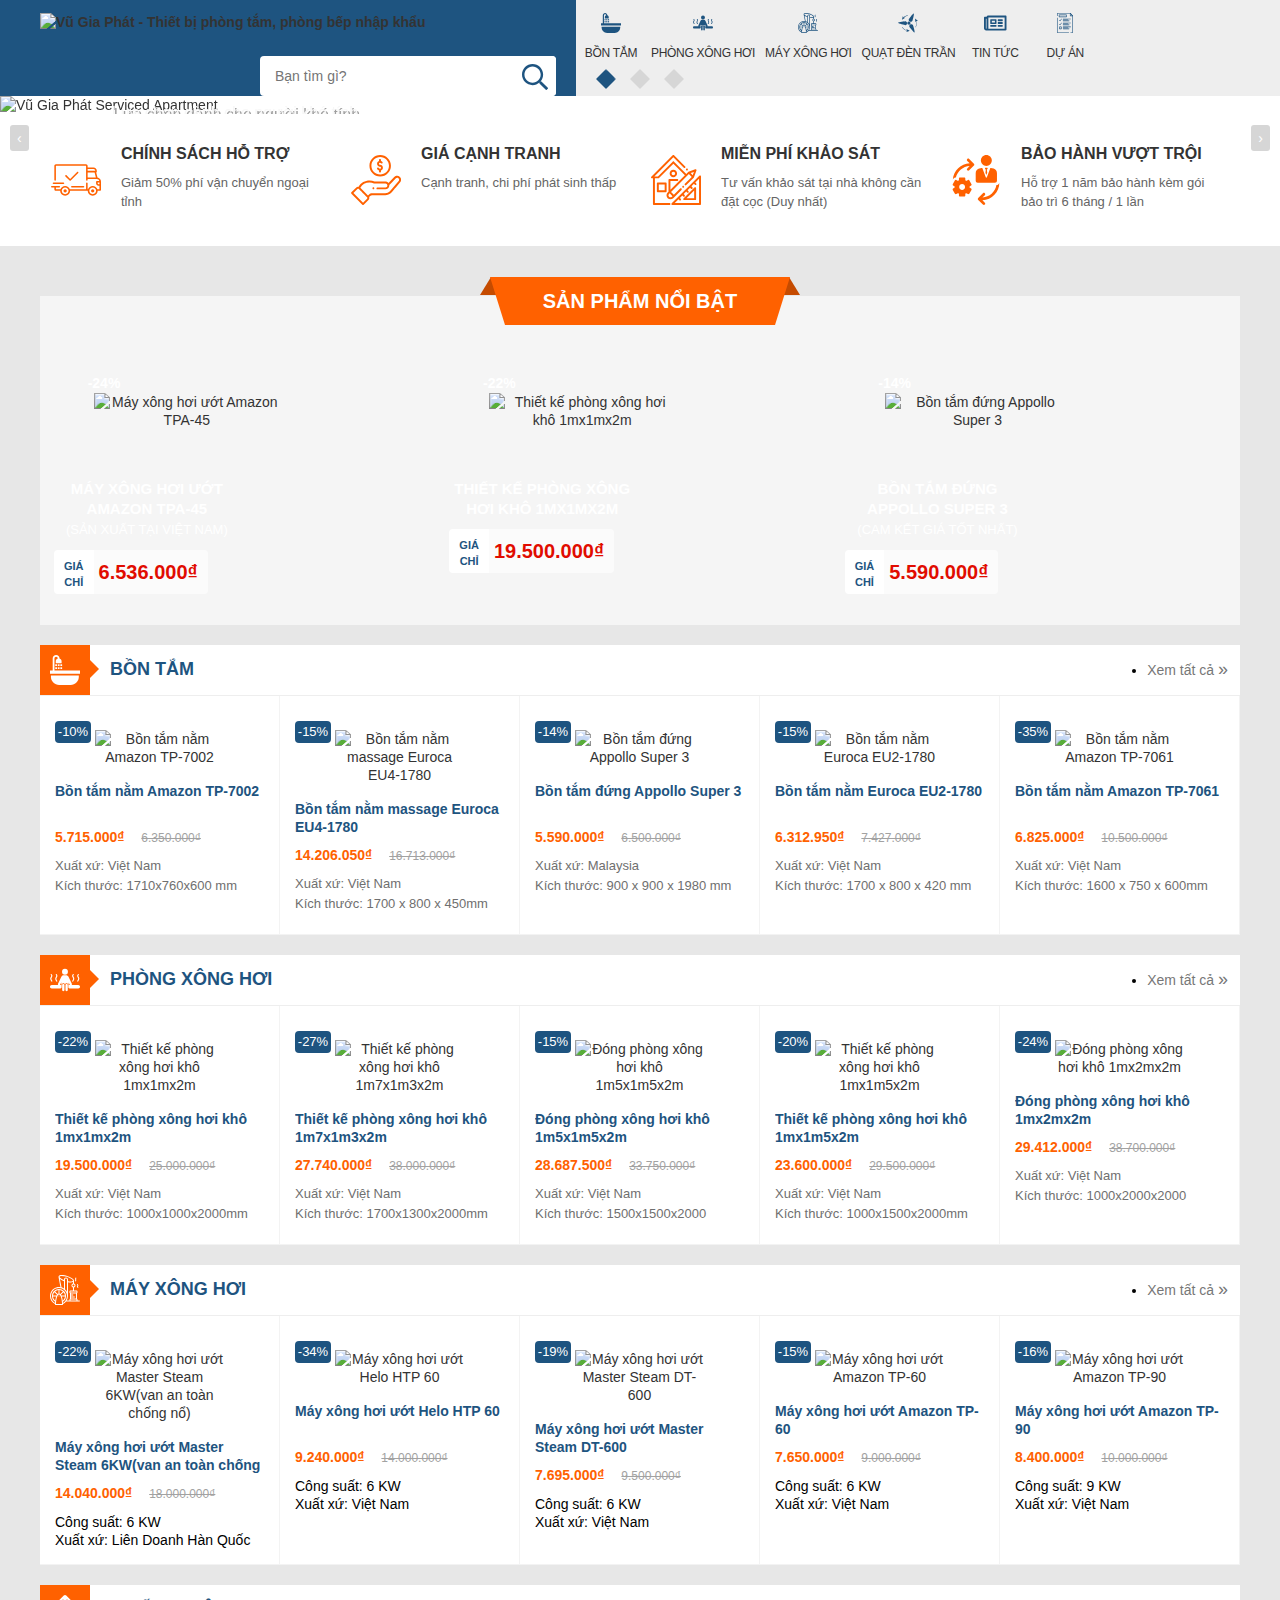
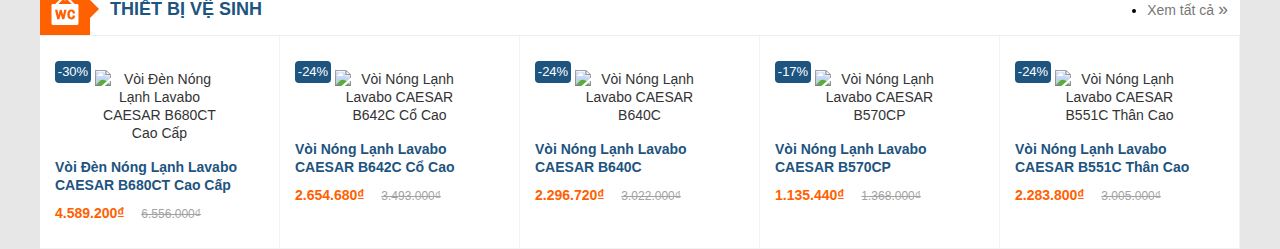
==== index.html @ 61714ea6 "Revert "update"" ====
<!DOCTYPE html>
<html lang="en">

<head>
	<meta charset="UTF-8">
	<title>Document</title>
	<meta name="viewport" content="width=device-width, initial-scale=1">
	<link rel="stylesheet" href="https://stackpath.bootstrapcdn.com/bootstrap/4.4.0/css/bootstrap.min.css"
		integrity="sha384-SI27wrMjH3ZZ89r4o+fGIJtnzkAnFs3E4qz9DIYioCQ5l9Rd/7UAa8DHcaL8jkWt" crossorigin="anonymous">
	<link rel="stylesheet" type="text/css" href="style.css">
	<link rel="stylesheet" href="https://use.fontawesome.com/releases/v5.8.1/css/all.css">
	<link rel="stylesheet" href="css/owl.carousel.min.css">
	<link rel="stylesheet" href="css/owl.theme.default.min.css">
	<script src="https://ajax.googleapis.com/ajax/libs/jquery/3.4.1/jquery.min.js"></script>
</head>

<body>
	<header>
		<div class="header_wrapper_wrap">
			<div class="header_wrapper">
				<div class="header clr" id="header_inner">
					<div class="header-1">
						<div class="sb-toggle-left navbar-left">
							<div class="navicon-line"></div>
							<div class="navicon-line"></div>
							<div class="navicon-line"></div>
						</div>
						<h1>
							<a href="https://vugiaphat.vn/"
								title="Vũ Gia Phát - Thiết bị phòng tắm, phòng bếp nhập khẩu" class="logo" rel="home">
								<img class="logo_img"
									src="https://vugiaphat.vn/images/config/logo42_1556877970_1558501237_1560389234.png"
									alt="Vũ Gia Phát - Thiết bị phòng tắm, phòng bếp nhập khẩu">
							</a>
						</h1>
						<div class="regions_search">
							<div id="search" class="search search-contain s_close fr">
								<div class="search-content">
									<form action="https://vugiaphat.vn/tim-kiem" name="search_form" id="search_form"
										method="get" onsubmit="javascript: submit_form_search();return false;">
										<input type="text" value="" aria-label="Bạn tìm gì..." placeholder="Bạn tìm gì?"
											id="keyword" name="keyword" class="keyword input-text" autocomplete="off">

										<button type="submit" class="button-search button" aria-label="tìm kiếm">
											<svg aria-hidden="true" data-prefix="far" data-icon="search" role="img"
												xmlns="http://www.w3.org/2000/svg" viewBox="0 0 512 512"
												class="svg-inline--fa fa-search fa-w-16">
												<path fill="currentColor"
													d="M508.5 468.9L387.1 347.5c-2.3-2.3-5.3-3.5-8.5-3.5h-13.2c31.5-36.5 50.6-84 50.6-136C416 93.1 322.9 0 208 0S0 93.1 0 208s93.1 208 208 208c52 0 99.5-19.1 136-50.6v13.2c0 3.2 1.3 6.2 3.5 8.5l121.4 121.4c4.7 4.7 12.3 4.7 17 0l22.6-22.6c4.7-4.7 4.7-12.3 0-17zM208 368c-88.4 0-160-71.6-160-160S119.6 48 208 48s160 71.6 160 160-71.6 160-160 160z"
													class=""></path>
											</svg>
										</button>

										<input type="hidden" name="module" value="news">
										<input type="hidden" name="module" id="link_search"
											value="https://vugiaphat.vn/tim-kiem/keyword.html">
										<input type="hidden" name="view" value="search">
										<input type="hidden" name="Itemid" value="10">
									</form>
								</div>

							</div>
						</div>
					</div>
					<div class="mainmenu_wrapper" id="menu-fixed-bar">
						<div class="quick-access">
							<div class="push-button"><a rel="nofollow" class="" href="#menu_left">Menu</a></div>
						</div>
						<nav id="custom-menu-selector">
							<ul class="mainmanu cls">
								<li class="level_0 " id="menu-bon-tam"><a href="https://vugiaphat.vn/bon-tam-pc2.html"
										title="Bồn tắm">
										<span class="icon_svg cls">
											<svg x="0px" y="0px" viewBox="0 0 512 512"
												style="enable-background:new 0 0 512 512;" xml:space="preserve">
												<g>
													<g>
														<rect x="133" y="158.5" width="30" height="30"></rect>
													</g>
												</g>
												<g>
													<g>
														<rect x="133" y="209.5" width="30" height="30"></rect>
													</g>
												</g>
												<g>
													<g>
														<rect x="89.5" y="158.5" width="30" height="30"></rect>
													</g>
												</g>
												<g>
													<g>
														<rect x="89.5" y="209.5" width="30" height="30"></rect>
													</g>
												</g>
												<g>
													<g>
														<rect x="177" y="158.5" width="30" height="30"></rect>
													</g>
												</g>
												<g>
													<g>
														<rect x="177" y="209.5" width="30" height="30"></rect>
													</g>
												</g>
												<g>
													<g>
														<path
															d="M76,263.795V58.5C76,42.785,88.785,30,104.5,30c15.715,0,28.5,12.785,28.5,28.5v1.82	c-20.077,6.375-34.667,25.186-34.667,47.347v33.666h99.334v-33.666c0-22.16-14.59-40.972-34.667-47.347V58.5	C163,26.243,136.757,0,104.5,0S46,26.243,46,58.5v205.295H0v57.75h512v-57.75H76z">
														</path>
													</g>
												</g>
												<g>
													<g>
														<path
															d="M16,351.545V372c0,77.196,62.804,140,140,140h195.813c77.196,0,140-62.804,140-140v-20.455H16z">
														</path>
													</g>
												</g>
											</svg>
										</span>
										<span class="visible-xs visible-sm ">Bồn tắm</span></a><span
										class="mb_arrow closed"></span>
								</li>
								<li class="level_0 " id="menu-bon-tam"><a href="https://vugiaphat.vn/bon-tam-pc2.html"
										title="Phòng xông hơi">
										<span class="icon_svg cls">
											<svg x="0px" y="0px" viewBox="0 0 248.914 248.914"
												style="enable-background:new 0 0 248.914 248.914;" xml:space="preserve">
												<g>
													<g>
														<path
															d="M185.05,137.067c0.905,0.784,2.016,1.167,3.127,1.167c1.335,0,2.669-0.561,3.612-1.643	c0.737-0.859,17.978-21.112,4.909-37.563c-7.257-9.126-1.899-14.433-0.728-15.422c2.035-1.647,2.361-4.63,0.728-6.681	c-1.643-2.067-4.662-2.403-6.72-0.758c-5.013,3.991-11.621,15.145-0.766,28.808c8.139,10.242-4.527,25.214-4.648,25.359	C182.838,132.321,183.052,135.341,185.05,137.067z">
														</path>
														<path
															d="M226.381,130.328c-1.727,1.993-1.512,5.013,0.485,6.739c0.905,0.784,2.017,1.167,3.127,1.167	c1.335,0,2.67-0.561,3.612-1.643c0.738-0.859,17.979-21.112,4.91-37.563c-7.258-9.126-1.899-14.433-0.729-15.422	c2.035-1.647,2.362-4.63,0.729-6.681c-1.643-2.067-4.662-2.403-6.721-0.758c-5.013,3.991-11.621,15.145-0.766,28.808	C239.169,115.216,226.503,130.184,226.381,130.328z">
														</path>
														<path
															d="M55.165,76.162c-2.065-1.641-5.076-1.305-6.721,0.758c-1.634,2.051-1.305,5.034,0.716,6.681	c1.176,0.989,6.524,6.293-0.716,15.422c-13.065,16.456,4.163,36.709,4.907,37.559c0.943,1.092,2.28,1.652,3.615,1.652	c1.108,0,2.221-0.393,3.125-1.167c1.998-1.731,2.212-4.751,0.488-6.744c-0.128-0.145-12.788-15.116-4.651-25.358	C66.776,91.307,60.168,80.152,55.165,76.162z">
														</path>
														<path
															d="M11.535,136.592c0.943,1.092,2.28,1.643,3.615,1.643c1.108,0,2.221-0.383,3.125-1.167	c1.998-1.727,2.212-4.746,0.488-6.739c-0.128-0.145-12.788-15.117-4.651-25.358c10.849-13.663,4.24-24.817-0.763-28.808	c-2.065-1.641-5.075-1.305-6.721,0.758c-1.633,2.051-1.304,5.034,0.717,6.681c1.176,0.989,6.524,6.296-0.717,15.422	C-6.443,115.479,10.79,135.732,11.535,136.592z">
														</path>
														<circle cx="124.165" cy="56.452" r="24.468"></circle>
														<path
															d="M14.337,194.454h72.188c5.276,0,9.558-4.284,9.558-9.559v-11.71v-6.356c0-0.145,0.037-0.275,0.037-0.42	c-0.028-7.892,6.394-14.313,14.3-14.313c6.55,0,12.031,4.452,13.74,10.463c1.696-6.011,7.18-10.463,13.742-10.463	c7.893,0,14.314,6.422,14.328,14.313c-0.032,0.145,0.01,0.275,0.01,0.42v6.356v11.71c0,5.274,4.274,9.559,9.558,9.559h72.778	c7.925,0,14.338-6.272,14.338-14.021c0-7.747-6.413-14.024-14.338-14.024h-54.623c2.212-2.739,2.847-6.585,1.27-9.997	l-25.688-55.557c-0.438-0.938-1.036-1.736-1.699-2.457c-2.623-9.29-11.92-13.581-23.083-13.581h-13.189	c-10.79,0-19.81,4.042-22.766,12.701c-1.076,0.884-1.988,1.988-2.616,3.337l-25.688,55.557c-1.575,3.412-0.94,7.258,1.271,9.997	H14.337C6.422,166.409,0,172.687,0,180.434C0,188.182,6.422,194.454,14.337,194.454z M154.648,162.904v-18.416l9.227,19.942	c0.331,0.732,0.803,1.372,1.288,1.979h-10.818C154.518,165.266,154.648,164.1,154.648,162.904z M83.849,164.431l9.819-21.24	v19.714c0,1.195,0.131,2.361,0.306,3.505H82.549C83.046,165.803,83.503,165.163,83.849,164.431z">
														</path>
														<path
															d="M100.867,166.461v40.911c0,5.274,4.277,9.559,9.558,9.559c5.276,0,9.558-4.284,9.558-9.559v-40.911	c0-5.283-4.282-9.559-9.558-9.559C105.14,156.902,100.867,161.178,100.867,166.461z">
														</path>
														<path
															d="M128.347,166.461v40.911c0,5.274,4.277,9.559,9.556,9.559c5.279,0,9.559-4.284,9.559-9.559v-40.911	c0-5.283-4.279-9.559-9.559-9.559C132.619,156.902,128.347,161.178,128.347,166.461z">
														</path>
													</g>
												</g>
											</svg>
										</span>
										<span class="visible-xs visible-sm ">Phòng xông hơi</span></a><span
										class="mb_arrow closed"></span>
								</li>
								<li class="level_0 " id="menu-bon-tam"><a href="https://vugiaphat.vn/bon-tam-pc2.html"
										title="Máy xông hơi">
										<span class="icon_svg cls">
											<svg viewBox="0 0 512 512.09769">
												<path
													d="m162.039062 358.496094c0 4.714844-3.820312 8.535156-8.535156 8.535156-4.710937 0-8.53125-3.820312-8.53125-8.535156 0-4.710938 3.820313-8.53125 8.53125-8.53125 4.714844 0 8.535156 3.820312 8.535156 8.53125zm0 0">
												</path>
												<path
													d="m503.371094 435.296875h-34.132813v-17.066406c-.019531-6.070313-3.269531-11.667969-8.53125-14.695313v-90.078125c5.261719-3.023437 8.511719-8.621093 8.53125-14.691406v-17.066406c0-9.425781-7.640625-17.066407-17.066406-17.066407h-42.667969v-52.414062c15.054688-3.832031 25.59375-17.386719 25.59375-32.921875s-10.539062-29.089844-25.59375-32.921875v-49.347656c-.03125-.222656-.078125-.441406-.136718-.65625-.082032-4.890625-1.351563-9.683594-3.691407-13.976563-14.046875-26.640625-66.996093-52.8125-113.265625-66.9375-45.328125-13.875-134.253906-29.925781-146.292968 8.535157-1.089844 3.488281-1.425782 7.167968-.984376 10.792968-.023437.367188-.023437.734375 0 1.101563l33.28125 171.246093c-74.9375-12.363281-147.640624 31.984376-170.945312 104.269532-23.304688 72.289062 9.808594 150.746094 77.855469 184.480468-.050781 2.699219-.085938 5.285157-.085938 7.679688 0 4.714844 3.820313 8.535156 8.535157 8.535156h119.464843c4.714844 0 8.535157-3.820312 8.535157-8.535156 0-2.371094 0-4.957031-.085938-7.679688 20.785156-10.300781 38.96875-25.179687 53.179688-43.519531h228.503906c4.714844 0 8.535156-3.820312 8.535156-8.53125 0-4.714843-3.820312-8.535156-8.535156-8.535156zm-145.066406-51.199219h59.734374c4.710938 0 8.53125-3.820312 8.53125-8.535156 0-4.710938-3.820312-8.53125-8.53125-8.53125h-59.734374v-17.066406h34.132812c4.714844 0 8.535156-3.820313 8.535156-8.535156 0-4.710938-3.820312-8.53125-8.535156-8.53125h-34.132812v-17.066407h85.335937v85.332031h-85.335937zm93.867187-85.332031h-102.398437v-17.066406h102.398437zm-34.132813-119.46875c0 9.425781-7.640624 17.066406-17.066406 17.066406-9.425781 0-17.066406-7.640625-17.066406-17.066406s7.640625-17.066406 17.066406-17.066406c9.425782 0 17.066406 7.640625 17.066406 17.066406zm-255.640624-150.1875c5.324218-16.953125 64.902343-15.675781 125.027343 2.699219 49.101563 15.007812 93.449219 40.191406 103.152344 58.589844 1.667969 2.597656 2.210937 5.765624 1.503906 8.769531-3.414062 11-33.605469 16.648437-84.976562 7.066406v-29.335937c0-18.851563-15.28125-34.132813-34.132813-34.132813-18.851562 0-34.132812 15.28125-34.132812 34.132813v9.566406c-47.214844-18.800782-80.761719-43.589844-76.441406-57.355469zm124.472656 253.492187c-1.703125-3.011718-3.480469-5.972656-5.398438-8.882812-.71875-1.082031-1.496094-2.125-2.246094-3.191406-2.046874-2.925782-4.171874-5.8125-6.433593-8.601563-.785157-.964843-1.605469-1.894531-2.40625-2.832031-2.339844-2.75-4.753907-5.4375-7.296875-8.03125-.851563-.902344-1.800782-1.773438-2.703125-2.652344-1.503907-1.460937-2.917969-2.996094-4.480469-4.394531v-167.117187c0-9.425782 7.640625-17.066407 17.066406-17.066407 9.425782 0 17.066406 7.640625 17.066406 17.066407v211.214843c-.316406-.605469-.699218-1.167969-1.015624-1.773437-.691407-1.230469-1.433594-2.492188-2.152344-3.738282zm-118.140625-214.792968c21.589843 15.433594 45.171875 27.859375 70.109375 36.941406v126.125c-12.984375-8.6875-27.21875-15.332031-42.214844-19.707031zm50.832031 212.566406-43.871094 43.828125c-.324218-.265625-.664062-.503906-.996094-.761719l-.460937-.355468c-2.4375-1.835938-5.082031-3.367188-7.886719-4.566407-.417968-.179687-.851562-.34375-1.269531-.503906-.855469-.324219-1.707031-.632813-2.613281-.851563l-.425782-.191406v-60.441406c21.191407 1.753906 41.304688 10.089844 57.523438 23.84375zm35.90625 69.589844h-60.789062c-2.1875-4.527344-4.707032-8.890625-7.535157-13.046875l44.484375-44.476563c13.753906 16.214844 22.089844 36.332032 23.839844 57.523438zm-43.144531 56.78125c-.125-.683594-.261719-1.367188-.398438-2.039063l-.511719-2.417969c-2.445312-11.949218-5.671874-23.726562-9.652343-35.257812h53.664062c-2.195312 28-15.933593 53.828125-37.921875 71.304688-1.371094-10.511719-3.078125-21.171876-5.179687-31.589844zm-67.351563-89.773438-.460937.15625c-.855469.253906-1.75.5625-2.613281.851563-.425782.164062-.851563.324219-1.269532.503906-2.808594 1.203125-5.460937 2.742187-7.902344 4.582031l-.425781.324219c-.34375.257813-.683593.503906-1.015625.777344l-43.835937-43.828125c16.222656-13.742188 36.335937-22.066406 57.523437-23.808594zm-69.589844-24.53125 44.484376 44.476563c-2.828126 4.15625-5.347657 8.519531-7.535157 13.046875h-60.792969c1.753907-21.191406 10.089844-41.308594 23.84375-57.523438zm29.867188 74.589844c-3.984375 11.53125-7.207031 23.308594-9.652344 35.257812l-.511718 2.417969c-.136719.671875-.273438 1.355469-.402344 2.039063-2.097656 10.417968-3.804688 21.078125-5.117188 31.574218-22.007812-17.464843-35.765625-43.285156-37.984375-71.289062zm-2.867188 128c0-1.355469.066407-2.714844.101563-4.070312.351563-12.238282 1.1875-24.5 2.371094-36.53125v-.085938c1.90625-20.257812 5.273437-40.351562 10.070312-60.125l.128907-.488281c.847656-3.332031 1.726562-6.550781 2.636718-9.660157l.058594-.210937c.886719-2.992187 1.804688-5.875 2.75-8.644531l.195312-.597656c.984376-2.84375 1.992188-5.5625 3.019532-8.15625v-.113282c3.75-12.15625 11.105468-22.886718 21.085937-30.769531.519531-.300781 1.050781-.582031 1.578125-.855469.792969-.402344 1.613282-.75 2.457032-1.03125 2.976562-1.058594 6.226562-1.058594 9.199218 0 .84375.285156 1.667969.628906 2.460938 1.03125.527344.25 1.054687.53125 1.585937.855469 9.949219 7.863281 17.28125 18.554687 21.035157 30.667969l.128906.308594c1.003906 2.558593 1.996094 5.203124 2.949218 7.984374l.28125.855469c.894532 2.632813 1.765626 5.378907 2.613282 8.234375l.171875.554688c.886719 3.019531 1.738281 6.148437 2.558593 9.386718l.195313.757813c4.8125 19.726563 8.199219 39.777344 10.128906 59.992187v.082032c1.1875 12.035156 2.023438 24.296875 2.375 36.53125 0 1.359375.074219 2.714844.101563 4.070312zm118.613282-17.921875c-.339844-6.183594-.855469-12.636719-1.410156-19.25 29.789062-19.730469 49.148437-51.785156 52.75-87.332031 3.597656-35.546875-8.945313-70.832032-34.171876-96.132813-.085937-.09375-.109374-.214843-.203124-.300781s-.207032-.117188-.300782-.203125c-46.527344-46.386719-121.816406-46.386719-168.34375 0-.09375.085937-.214844.109375-.300781.203125-.082031.09375-.117187.207031-.203125.300781-25.226562 25.300781-37.769531 60.585938-34.171875 96.132813 3.601563 35.546875 22.960937 67.601562 52.75 87.332031-.597656 6.613281-1.066406 13.066406-1.410156 19.25-45.722657-25.992187-72.425781-75.960937-68.636719-128.417969 3.792969-52.457031 37.402344-98.066406 86.390625-117.214844 48.984375-19.152343 104.613281-8.4375 142.980469 27.539063 1.390625 1.296875 2.816406 2.558594 4.140625 3.925781 1.875 1.902344 3.632812 3.910156 5.390625 5.921875 1.316406 1.511719 2.628906 3.019531 3.875 4.574219 1.605468 2.003906 3.113281 4.0625 4.597656 6.152344 1.246094 1.707031 2.460938 3.523437 3.621094 5.332031 1.296875 2.023437 2.558594 4.070313 3.746094 6.164063 1.183593 2.089843 2.277343 4.179687 3.34375 6.304687.980468 1.960937 1.960937 3.917969 2.859374 5.921875 1.082032 2.457031 2.039063 4.957031 2.976563 7.476562.683594 1.816407 1.402344 3.625 2.015625 5.476563.929688 2.867187 1.707031 5.792969 2.421875 8.722656.417969 1.628907.90625 3.226563 1.265625 4.871094.714844 3.355469 1.203125 6.757813 1.703125 10.164063.179687 1.339843.472656 2.636718.609375 3.976562 5.851562 54.007812-20.988281 106.320312-68.269531 133.070312zm65.320312-41.8125c13.582032-23.316406 20.753906-49.8125 20.789063-76.800781v-234.980469c15.398437 2.839844 31.003906 4.371094 46.660156 4.582031 13.238281.539063 26.433594-1.8125 38.671875-6.886718v25.164062c-15.054688 3.832031-25.589844 17.386719-25.589844 32.921875s10.535156 29.089844 25.589844 32.921875v52.414062h-42.664062c-9.425782 0-17.066407 7.640626-17.066407 17.066407v17.066406c.015625 6.070313 3.269531 11.667969 8.53125 14.691406v90.078125c-5.261719 3.027344-8.515625 8.625-8.53125 14.695313v17.066406zm63.457032 0v-17.066406h102.398437v17.066406zm0 0">
												</path>
												<path
													d="m460.707031 196.363281c-.023437 5.117188 1.859375 10.0625 5.28125 13.867188 1.414063 1.765625 1.542969 1.964843 1.542969 3.210937 0 4.710938 3.820312 8.53125 8.535156 8.53125 4.710938 0 8.53125-3.820312 8.53125-8.53125.023438-5.117187-1.859375-10.058594-5.28125-13.859375-1.417968-1.777343-1.542968-1.972656-1.542968-3.21875 0-1.246093.125-1.441406 1.542968-3.214843 7.042969-7.898438 7.042969-19.820313 0-27.71875-1.417968-1.757813-1.542968-1.953126-1.542968-3.199219 0-4.710938-3.820313-8.53125-8.535157-8.53125-4.710937 0-8.53125 3.820312-8.53125 8.53125-.019531 5.113281 1.863281 10.054687 5.28125 13.859375 1.414063 1.757812 1.542969 1.953125 1.542969 3.191406s-.128906 1.441406-1.542969 3.207031c-3.421875 3.808594-5.304687 8.753907-5.28125 13.875zm0 0">
												</path>
												<path
													d="m426.570312 102.496094c0 4.714844 3.824219 8.535156 8.535157 8.535156 4.710937 0 8.535156-3.820312 8.535156-8.535156 0-1.246094.125-1.441406 1.542969-3.214844 7.042968-7.898438 7.042968-19.824219 0-27.726562-1.417969-1.765626-1.542969-1.960938-1.542969-3.191407 0-1.226562.125-1.433593 1.542969-3.191406 3.421875-3.808594 5.304687-8.753906 5.28125-13.875 0-4.710937-3.820313-8.53125-8.53125-8.53125-4.714844 0-8.535156 3.820313-8.535156 8.53125 0 1.238281-.128907 1.433594-1.542969 3.191406-7.042969 7.898438-7.042969 19.820313 0 27.71875 1.414062 1.773438 1.542969 1.976563 1.542969 3.214844s-.128907 1.433594-1.542969 3.210937c-3.421875 3.804688-5.304688 8.746094-5.285157 13.863282zm0 0">
												</path>
											</svg>
										</span>
										<span class="visible-xs visible-sm ">Máy xông hơi</span></a><span
										class="mb_arrow closed"></span>
								</li>
								<li class="level_0 " id="menu-bon-tam"><a href="https://vugiaphat.vn/bon-tam-pc2.html"
										title="Quạt đèn trần">
										<span class="icon_svg cls">
											<svg x="0px" y="0px" viewBox="0 0 529.987 529.988"
												style="enable-background:new 0 0 529.987 529.988;" xml:space="preserve">
												<g>
													<path
														d="M417.369,15.13c-20.157-9.62-132.564,153.382-132.564,153.382s-0.622,26.67,7.152,47.946	c7.048,0.297,13.875,1.922,20.312,5.001c9.294,4.437,16.639,11.303,21.735,19.45c23.361-5.853,47.449-26.259,47.449-26.259	S437.537,24.759,417.369,15.13z">
													</path>
													<path
														d="M337.207,290.731c-0.086,0.182-0.144,0.373-0.229,0.563c-6.234,13.054-17.643,22.702-31.04,27.12	c-6.799,21.4-5.345,47.448-5.345,47.448S418.307,525.079,438.14,514.79c19.832-10.279-42.468-198.23-42.468-198.23	S363.16,290.807,337.207,290.731z">
													</path>
													<path
														d="M0.004,260.867c-1.081,22.309,192.713,62.94,192.713,62.94s34.272-13.454,49.218-33.736	c-5.422-12.163-6.226-26.287-1.349-39.474c-14.392-19.364-42.696-33.765-42.696-33.765S1.085,238.558,0.004,260.867z">
													</path>
													<path
														d="M251.068,250.281c-2.008,4.208-3.107,8.654-3.672,13.148c-0.603,4.752-0.392,9.543,0.641,14.287	c0.383,1.769,0.698,3.557,1.31,5.298c3.806,10.776,11.6,19.431,21.917,24.365c5.824,2.782,12.021,4.188,18.418,4.188	c7.851,0,15.386-2.237,21.927-6.139c5.183-3.089,9.696-7.248,13.196-12.259c1.319-1.894,2.534-3.863,3.548-5.977	c7.229-15.138,4.6-32.369-5.098-44.772c-3.939-5.049-8.931-9.371-15.099-12.316c-3.662-1.75-7.507-2.754-11.418-3.404	c-2.313-0.382-4.628-0.784-7-0.784C273.32,225.906,258.135,235.479,251.068,250.281z">
													</path>
													<path
														d="M117.155,370.329l-8.243,4.849c21.209,36.099,52.479,64.757,90.413,82.868c11.877,5.671,24.26,10.146,36.873,13.493	l-22.252,31.967l97.997-30.953l-91.638-46.531l17.117,35.955c-11.619-3.156-23.017-7.335-33.976-12.565	C167.233,432.122,137.398,404.783,117.155,370.329z">
													</path>
													<path
														d="M452.961,144.673l7.344,102.51l21.832-32.943c13.301,46.885,9.371,96.514-11.753,140.75	c-3.175,6.646-6.751,13.196-10.643,19.469l8.138,5.03c4.063-6.569,7.812-13.426,11.14-20.388	c22.357-46.827,26.354-99.43,11.877-149.012l39.092,2.61L452.961,144.673z">
													</path>
													<path
														d="M145.278,116.75l-15.855-36.099l-24.709,99.756l87.497-53.914l-38.996-4.093c29.434-27.396,67.024-45.737,106.995-51.724	l-1.415-9.457C216.28,67.59,176.318,87.298,145.278,116.75z">
													</path>
												</g>
											</svg>
										</span>
										<span class="visible-xs visible-sm ">Quạt đèn trần</span></a><span
										class="mb_arrow closed"></span>
								</li>
								<li class="level_0 " id="menu-bon-tam"><a href="https://vugiaphat.vn/bon-tam-pc2.html"
										title="Tin tức">
										<span class="icon_svg cls">
											<svg aria-hidden="true" data-prefix="far" data-icon="newspaper" role="img"
												xmlns="http://www.w3.org/2000/svg" viewBox="0 0 576 512"
												class="svg-inline--fa fa-newspaper fa-w-18">
												<path fill=""
													d="M552 64H112c-20.858 0-38.643 13.377-45.248 32H24c-13.255 0-24 10.745-24 24v272c0 30.928 25.072 56 56 56h496c13.255 0 24-10.745 24-24V88c0-13.255-10.745-24-24-24zM48 392V144h16v248c0 4.411-3.589 8-8 8s-8-3.589-8-8zm480 8H111.422c.374-2.614.578-5.283.578-8V112h416v288zM172 280h136c6.627 0 12-5.373 12-12v-96c0-6.627-5.373-12-12-12H172c-6.627 0-12 5.373-12 12v96c0 6.627 5.373 12 12 12zm28-80h80v40h-80v-40zm-40 140v-24c0-6.627 5.373-12 12-12h136c6.627 0 12 5.373 12 12v24c0 6.627-5.373 12-12 12H172c-6.627 0-12-5.373-12-12zm192 0v-24c0-6.627 5.373-12 12-12h104c6.627 0 12 5.373 12 12v24c0 6.627-5.373 12-12 12H364c-6.627 0-12-5.373-12-12zm0-144v-24c0-6.627 5.373-12 12-12h104c6.627 0 12 5.373 12 12v24c0 6.627-5.373 12-12 12H364c-6.627 0-12-5.373-12-12zm0 72v-24c0-6.627 5.373-12 12-12h104c6.627 0 12 5.373 12 12v24c0 6.627-5.373 12-12 12H364c-6.627 0-12-5.373-12-12z"
													class=""></path>
											</svg>
										</span>
										<span class="visible-xs visible-sm ">Tin tức</span></a><span
										class="mb_arrow closed"></span>
								</li>
								<li class="level_0 " id="menu-bon-tam"><a href="https://vugiaphat.vn/bon-tam-pc2.html"
										title="Dự án">
										<span class="icon_svg cls">
											<svg x="0px" y="0px" viewBox="0 0 512 512"
												style="enable-background:new 0 0 512 512;" xml:space="preserve">
												<g>
													<g>
														<path
															d="M350.688,496.97H66.121V126.245c0-4.151-3.365-7.515-7.515-7.515c-4.15,0-7.515,3.364-7.515,7.515v373.23	c0,6.907,5.619,12.525,12.525,12.525h287.072c4.15,0,7.514-3.364,7.515-7.515C358.203,500.334,354.838,496.97,350.688,496.97z">
														</path>
													</g>
												</g>
												<g>
													<g>
														<path
															d="M458.782,67.951L394.906,2.276C393.491,0.821,391.548,0,389.519,0H63.616C56.71,0,51.092,5.62,51.091,12.526v58.613	c0,4.151,3.365,7.515,7.515,7.515c4.15,0,7.515-3.364,7.515-7.515V15.031h320.224l59.536,61.212V496.97h-42.59	c-4.15,0-7.515,3.364-7.515,7.515s3.365,7.515,7.515,7.515h45.094c6.907,0,12.525-5.618,12.525-12.524V73.19	C460.91,71.233,460.147,69.354,458.782,67.951z">
														</path>
													</g>
												</g>
												<g>
													<g>
														<path
															d="M458.781,67.951L394.905,2.276c-2.133-2.192-5.381-2.874-8.214-1.723s-4.687,3.904-4.687,6.963V73.19	c0,4.151,3.365,7.515,7.515,7.515h63.876c3.021,0,5.748-1.808,6.922-4.591C461.492,73.332,460.887,70.115,458.781,67.951z M397.034,65.675V26.019l38.569,39.656H397.034z">
														</path>
													</g>
												</g>
												<g>
													<g>
														<path
															d="M290.78,39.899H109.714c-6.907,0-12.525,5.619-12.525,12.525v41.533c0,6.907,5.619,12.525,12.525,12.525H290.78	c6.906,0,12.525-5.619,12.525-12.524V52.423C303.305,45.516,297.686,39.899,290.78,39.899z M288.275,91.451H112.219V54.928	h176.056V91.451z">
														</path>
													</g>
												</g>
												<g>
													<g>
														<path
															d="M172.247,145.811c-3.303-2.509-8.018-1.869-10.53,1.436l-33.203,43.688l-9.972-8.726	c-3.123-2.734-7.87-2.417-10.604,0.707c-2.733,3.124-2.416,7.871,0.707,10.604l16.031,14.027c1.376,1.203,3.137,1.859,4.948,1.859	c0.252,0,0.505-0.013,0.759-0.037c2.072-0.211,3.965-1.271,5.225-2.93l38.075-50.098	C176.194,153.037,175.551,148.322,172.247,145.811z">
														</path>
													</g>
												</g>
												<g>
													<g>
														<path
															d="M398.409,144.277H209.136c-4.15,0-7.515,3.364-7.515,7.515s3.365,7.515,7.515,7.515h189.273	c4.15,0,7.515-3.364,7.515-7.515S402.559,144.277,398.409,144.277z">
														</path>
													</g>
												</g>
												<g>
													<g>
														<path
															d="M332.021,169.326H209.136c-4.15,0-7.515,3.364-7.515,7.515s3.365,7.515,7.515,7.515h122.885	c4.15,0,7.515-3.364,7.515-7.515S336.171,169.326,332.021,169.326z">
														</path>
													</g>
												</g>
												<g>
													<g>
														<path
															d="M360.076,194.376h-150.94c-4.15,0-7.515,3.364-7.515,7.515s3.365,7.515,7.515,7.515h150.94	c4.15,0,7.515-3.364,7.515-7.515S364.226,194.376,360.076,194.376z">
														</path>
													</g>
												</g>
												<g>
													<g>
														<path
															d="M172.247,248.014c-3.303-2.51-8.018-1.869-10.53,1.436l-33.203,43.688l-9.972-8.726c-3.123-2.733-7.87-2.416-10.604,0.707	c-2.733,3.124-2.416,7.871,0.707,10.604l16.031,14.027c1.376,1.203,3.137,1.859,4.948,1.859c0.252,0,0.505-0.013,0.759-0.037	c2.072-0.211,3.965-1.271,5.225-2.93l38.075-50.098C176.194,255.24,175.551,250.527,172.247,248.014z">
														</path>
													</g>
												</g>
												<g>
													<g>
														<path
															d="M398.409,246.481H209.136c-4.15,0-7.515,3.364-7.515,7.515c0,4.151,3.365,7.515,7.515,7.515h189.273	c4.15,0,7.515-3.364,7.515-7.515C405.924,249.845,402.559,246.481,398.409,246.481z">
														</path>
													</g>
												</g>
												<g>
													<g>
														<path
															d="M332.021,271.53H209.136c-4.15,0-7.515,3.364-7.515,7.515s3.365,7.515,7.515,7.515h122.885	c4.15,0,7.515-3.364,7.515-7.515S336.171,271.53,332.021,271.53z">
														</path>
													</g>
												</g>
												<g>
													<g>
														<path
															d="M360.076,296.579h-150.94c-4.15,0-7.515,3.364-7.515,7.515s3.365,7.515,7.515,7.515h150.94	c4.15,0,7.515-3.364,7.515-7.515S364.226,296.579,360.076,296.579z">
														</path>
													</g>
												</g>
												<g>
													<g>
														<path
															d="M398.409,348.685H209.136c-4.15,0-7.515,3.364-7.515,7.515s3.365,7.515,7.515,7.515h189.273	c4.15,0,7.514-3.364,7.515-7.515C405.924,352.049,402.559,348.685,398.409,348.685z">
														</path>
													</g>
												</g>
												<g>
													<g>
														<path
															d="M332.021,373.734H209.136c-4.15,0-7.515,3.364-7.515,7.515s3.365,7.515,7.515,7.515h122.885	c4.15,0,7.515-3.364,7.515-7.515S336.171,373.734,332.021,373.734z">
														</path>
													</g>
												</g>
												<g>
													<g>
														<path
															d="M360.076,398.783h-150.94c-4.15,0-7.515,3.364-7.515,7.515s3.365,7.515,7.515,7.515h150.94	c4.15,0,7.515-3.364,7.515-7.515S364.226,398.783,360.076,398.783z">
														</path>
													</g>
												</g>
												<g>
													<g>
														<path
															d="M158.681,348.685h-40.079c-6.907,0-12.525,5.619-12.525,12.525v40.078c0,6.907,5.619,12.525,12.525,12.525h40.079	c6.907,0,12.525-5.618,12.525-12.524V361.21C171.206,354.303,165.587,348.685,158.681,348.685z M156.177,398.784h-35.069v-35.069	h35.069V398.784z">
														</path>
													</g>
												</g>
											</svg>
										</span>
										<span class="visible-xs visible-sm ">Dự án</span></a><span
										class="mb_arrow closed"></span>
								</li>
							</ul>
						</nav>
					</div>
				</div>
			</div>
		</div>
	</header>
	<main>
		<div class="slideshow">
			<div class="main-slideShow">
				<div id="owl-demo" class="owl-carousel owl-theme">
					<div class="item hide">
						<a href="" title="Vũ Gia Phát">
							<img src="https://vugiaphat.vn/images/slideshow/2019/05/13/compress/anh2_1557769731.jpg"
								alt="Vũ Gia Phát	Serviced Apartment"></a>
						<div class="slide-content" data-aos="fade-right">
							<div class="container">
								<div class="sl-content">
									<div class="content">
										<div class="content1">
											<h2 class="title-banner-big">Vũ Gia Phát</h2>
											<div class="description-slide">Lựa chọn dành cho người khó tính</div>
											<div class="button_mua"><a href="" title="Xem thêm">Xem thêm</a></div>
										</div>
									</div>
								</div>
							</div>
						</div>
					</div>
					<div class="item hide">
						<a href="" title="Vũ Gia Phát">
							<img src="https://vugiaphat.vn/images/slideshow/2019/05/13/compress/anh2_1557769731.jpg"
								alt="Vũ Gia Phát	Serviced Apartment"></a>
						<div class="slide-content" data-aos="fade-right">
							<div class="container">
								<div class="sl-content">
									<div class="content">
										<div class="content1">
											<h2 class="title-banner-big">Vũ Gia Phát</h2>
											<div class="description-slide">Lựa chọn dành cho người khó tính</div>
											<div class="button_mua"><a href="" title="Xem thêm">Xem thêm</a></div>
										</div>
									</div>
								</div>
							</div>
						</div>
					</div>
					<div class="item hide">
						<a href="" title="Vũ Gia Phát">
							<img src="https://vugiaphat.vn/images/slideshow/2019/05/13/compress/anh2_1557769731.jpg"
								alt="Vũ Gia Phát	Serviced Apartment"></a>
						<div class="slide-content" data-aos="fade-right">
							<div class="container">
								<div class="sl-content">
									<div class="content">
										<div class="content1">
											<h2 class="title-banner-big">Vũ Gia Phát</h2>
											<div class="description-slide">Lựa chọn dành cho người khó tính</div>
											<div class="button_mua"><a href="" title="Xem thêm">Xem thêm</a></div>
										</div>
									</div>
								</div>
							</div>
						</div>
					</div>
				</div>
			</div>
		</div>
		<div class="pos1">
			<div class="container">
				<div class="block_strengths strengths-_strengths strengths_0 block" id="block_id_109">
					<div class="strengths_retangle_block cls">
						<div class="item item_1">
							<div class="item-inner">
								<div class="item-l">
									<div class="isvg"><a href="" title="Chính sách hỗ trợ"> <svg x="0px" y="0px"
												viewBox="0 0 512 512" style="enable-background:new 0 0 512 512;"
												xml:space="preserve">
												<g>
													<g>
														<path
															d="M476.158,231.363l-13.259-53.035c3.625-0.77,6.345-3.986,6.345-7.839v-8.551c0-18.566-15.105-33.67-33.67-33.67h-60.392	V110.63c0-9.136-7.432-16.568-16.568-16.568H50.772c-9.136,0-16.568,7.432-16.568,16.568V256c0,4.427,3.589,8.017,8.017,8.017	c4.427,0,8.017-3.589,8.017-8.017V110.63c0-0.295,0.239-0.534,0.534-0.534h307.841c0.295,0,0.534,0.239,0.534,0.534v145.372	c0,4.427,3.589,8.017,8.017,8.017c4.427,0,8.017-3.589,8.017-8.017v-9.088h94.569c0.008,0,0.014,0.002,0.021,0.002	c0.008,0,0.015-0.001,0.022-0.001c11.637,0.008,21.518,7.646,24.912,18.171h-24.928c-4.427,0-8.017,3.589-8.017,8.017v17.102	c0,13.851,11.268,25.119,25.119,25.119h9.086v35.273h-20.962c-6.886-19.883-25.787-34.205-47.982-34.205	s-41.097,14.322-47.982,34.205h-3.86v-60.393c0-4.427-3.589-8.017-8.017-8.017c-4.427,0-8.017,3.589-8.017,8.017v60.391H192.817	c-6.886-19.883-25.787-34.205-47.982-34.205s-41.097,14.322-47.982,34.205H50.772c-0.295,0-0.534-0.239-0.534-0.534v-17.637	h34.739c4.427,0,8.017-3.589,8.017-8.017s-3.589-8.017-8.017-8.017H8.017c-4.427,0-8.017,3.589-8.017,8.017	s3.589,8.017,8.017,8.017h26.188v17.637c0,9.136,7.432,16.568,16.568,16.568h43.304c-0.002,0.178-0.014,0.355-0.014,0.534	c0,27.996,22.777,50.772,50.772,50.772s50.772-22.776,50.772-50.772c0-0.18-0.012-0.356-0.014-0.534h180.67	c-0.002,0.178-0.014,0.355-0.014,0.534c0,27.996,22.777,50.772,50.772,50.772c27.995,0,50.772-22.776,50.772-50.772	c0-0.18-0.012-0.356-0.014-0.534h26.203c4.427,0,8.017-3.589,8.017-8.017v-85.511C512,251.989,496.423,234.448,476.158,231.363z M375.182,144.301h60.392c9.725,0,17.637,7.912,17.637,17.637v0.534h-78.029V144.301z M375.182,230.881v-52.376h71.235	l13.094,52.376H375.182z M144.835,401.904c-19.155,0-34.739-15.583-34.739-34.739s15.584-34.739,34.739-34.739	c19.155,0,34.739,15.583,34.739,34.739S163.99,401.904,144.835,401.904z M427.023,401.904c-19.155,0-34.739-15.583-34.739-34.739	s15.584-34.739,34.739-34.739c19.155,0,34.739,15.583,34.739,34.739S446.178,401.904,427.023,401.904z M495.967,299.29h-9.086	c-5.01,0-9.086-4.076-9.086-9.086v-9.086h18.171V299.29z">
														</path>
													</g>
												</g>
												<g>
													<g>
														<path
															d="M144.835,350.597c-9.136,0-16.568,7.432-16.568,16.568c0,9.136,7.432,16.568,16.568,16.568	c9.136,0,16.568-7.432,16.568-16.568C161.403,358.029,153.971,350.597,144.835,350.597z">
														</path>
													</g>
												</g>
												<g>
													<g>
														<path
															d="M427.023,350.597c-9.136,0-16.568,7.432-16.568,16.568c0,9.136,7.432,16.568,16.568,16.568	c9.136,0,16.568-7.432,16.568-16.568C443.591,358.029,436.159,350.597,427.023,350.597z">
														</path>
													</g>
												</g>
												<g>
													<g>
														<path
															d="M332.96,316.393H213.244c-4.427,0-8.017,3.589-8.017,8.017s3.589,8.017,8.017,8.017H332.96	c4.427,0,8.017-3.589,8.017-8.017S337.388,316.393,332.96,316.393z">
														</path>
													</g>
												</g>
												<g>
													<g>
														<path
															d="M127.733,282.188H25.119c-4.427,0-8.017,3.589-8.017,8.017s3.589,8.017,8.017,8.017h102.614	c4.427,0,8.017-3.589,8.017-8.017S132.16,282.188,127.733,282.188z">
														</path>
													</g>
												</g>
												<g>
													<g>
														<path
															d="M278.771,173.37c-3.13-3.13-8.207-3.13-11.337,0.001l-71.292,71.291l-37.087-37.087c-3.131-3.131-8.207-3.131-11.337,0	c-3.131,3.131-3.131,8.206,0,11.337l42.756,42.756c1.565,1.566,3.617,2.348,5.668,2.348s4.104-0.782,5.668-2.348l76.96-76.96	C281.901,181.576,281.901,176.501,278.771,173.37z">
														</path>
													</g>
												</g>
											</svg></a></div>
								</div>
								<div class="item-r">
									<div class="name"><a href="" title="Chính sách hỗ trợ">Chính sách hỗ trợ</a></div><a
										href="" title="Chính sách hỗ trợ"> <span class="summary">Giảm 50% phí vận chuyển
											ngoại tỉnh</span></a>
								</div>
							</div>
						</div>
						<div class="item_break"></div>
						<div class="item item_2">
							<div class="item-inner">
								<div class="item-l">
									<div class="isvg"><a href="" title="Giá cạnh tranh"><svg
												viewBox="0 0 511 511.99978">
												<path
													d="m235.792969 347.265625c3.902343-3.910156 3.902343-10.238281 0-14.148437-3.90625-3.898438-10.234375-3.898438-14.144531 0-3.898438 3.910156-3.898438 10.238281 0 14.148437 3.910156 3.898437 10.238281 3.898437 14.144531 0zm0 0">
												</path>
												<path
													d="m188.449219 109.96875c0 60.636719 49.332031 109.972656 109.96875 109.972656s109.96875-49.335937 109.96875-109.972656-49.332031-109.96875-109.96875-109.96875-109.96875 49.332031-109.96875 109.96875zm199.945312 0c0 49.613281-40.363281 89.976562-89.976562 89.976562s-89.976563-40.363281-89.976563-89.976562c0-49.609375 40.363282-89.972656 89.976563-89.972656s89.976562 40.363281 89.976562 89.972656zm0 0">
												</path>
												<path
													d="m115.652344 509.042969c3.875 3.90625 10.183594 3.949219 14.109375.082031l48.46875-47.75c8.234375-8.234375 10.738281-20.425781 7.117187-31.023438l10.425782-10.054687c5.613281-5.421875 13.003906-8.410156 20.816406-8.410156h132.902344c23.578124 0 45.863281-9.054688 62.757812-25.496094.695312-.675781-5.277344 6.359375 90.667969-108.3125 14.230469-16.835937 12.101562-42.117187-4.75-56.363281-16.746094-14.113282-41.832031-12.085938-56.101563 4.460937l-58.992187 60.632813c-7.449219-9.167969-18.808594-14.882813-31.082031-14.882813h-111.480469c-15.863281-6.636719-32.695313-9.996093-50.0625-9.996093-48.140625 0-90.175781 22.234374-112.734375 63.921874-9.503906-1.800781-19.527344 1.074219-26.738282 8.285157l-47.558593 47.699219c-3.882813 3.894531-3.890625 10.195312-.015625 14.101562zm74.792968-227.121094c15.3125 0 30.117188 3.082031 44.011719 9.160156 1.265625.554688 2.628907.839844 4.007813.839844h113.527344c10.839843 0 19.996093 8.839844 19.996093 19.992187 0 11.027344-8.96875 19.996094-19.996093 19.996094h-81.566407c-5.519531 0-9.996093 4.476563-9.996093 9.996094 0 5.523438 4.476562 9.996094 9.996093 9.996094h81.566407c22.050781 0 39.988281-17.9375 39.988281-39.988282 0-1.757812-.125-3.5-.351563-5.226562 57.066406-58.660156 65.113282-66.902344 65.457032-67.3125 7.125-8.410156 19.773437-9.476562 28.1875-2.382812 8.421874 7.121093 9.488281 19.761718 2.34375 28.21875l-89.667969 107.195312c-13.09375 12.570312-30.285157 19.488281-48.457031 19.488281h-132.902344c-13.023438 0-25.351563 4.980469-34.703125 14.015625l-8.496094 8.199219-78.320313-78.316406c18.304688-34.339844 52.652344-53.871094 95.375-53.871094zm-125.320312 66.34375c3.296875-3.296875 8.359375-3.890625 12.378906-1.40625 1.730469 1.054687-3.238281-3.46875 86.589844 86.234375 3.996094 3.996094 3.78125 10.363281.054688 14.089844l-41.320313 40.707031-98.230469-98.980469zm0 0">
												</path>
												<path
													d="m286.421875 49.988281v11.714844c-11.636719 4.125-19.996094 15.238281-19.996094 28.273437 0 16.535157 13.453125 29.992188 29.992188 29.992188 5.511719 0 9.996093 4.484375 9.996093 9.996094 0 5.511718-4.484374 9.996094-9.996093 9.996094-4.269531 0-8.882813-2.683594-12.980469-7.5625-3.554688-4.226563-9.859375-4.769532-14.085938-1.21875-4.226562 3.554687-4.773437 9.859374-1.21875 14.085937 5.34375 6.355469 11.628907 10.785156 18.289063 13.019531v11.667969c0 5.523437 4.476563 9.996094 9.996094 9.996094s9.996093-4.472657 9.996093-9.996094v-11.714844c11.636719-4.128906 19.996094-15.242187 19.996094-28.273437 0-16.539063-13.453125-29.992188-29.992187-29.992188-5.511719 0-9.996094-4.484375-9.996094-9.996094 0-5.511718 4.484375-10 9.996094-10 3.542969 0 7.28125 1.808594 10.8125 5.226563 3.96875 3.839844 10.296875 3.734375 14.136719-.230469 3.839843-3.96875 3.734374-10.296875-.230469-14.136718-5.074219-4.910157-10.152344-7.6875-14.722657-9.203126v-11.644531c0-5.523437-4.476562-10-9.996093-10s-9.996094 4.476563-9.996094 10zm0 0">
												</path>
											</svg></a></div>
								</div>
								<div class="item-r">
									<div class="name"><a href="" title="Giá cạnh tranh">Giá cạnh tranh</a></div><a
										href="" title="Giá cạnh tranh"> <span class="summary">Cạnh tranh, chi phí phát
											sinh thấp</span></a>
								</div>
							</div>
						</div>
						<div class="item_break"></div>
						<div class="item item_3">
							<div class="item-inner">
								<div class="item-l">
									<div class="isvg"><a href="" title="Miễn phí khảo sát"> <svg x="0px" y="0px"
												viewBox="0 0 512.001 512.001"
												style="enable-background:new 0 0 512.001 512.001;" xml:space="preserve">
												<g>
													<g>
														<path
															d="M375.069,141.931c-1.859-1.86-4.439-2.93-7.069-2.93s-5.21,1.07-7.07,2.93c-1.86,1.86-2.93,4.43-2.93,7.07	c0,2.63,1.069,5.21,2.93,7.07c1.861,1.86,4.44,2.93,7.07,2.93s5.21-1.07,7.069-2.93c1.86-1.86,2.931-4.44,2.931-7.07	S376.93,143.791,375.069,141.931z">
														</path>
													</g>
												</g>
												<g>
													<g>
														<path
															d="M150,282.001H70c-5.522,0-10,4.477-10,10v80c0,5.523,4.478,10,10,10h80c5.522,0,10-4.477,10-10v-80	C160,286.478,155.523,282.001,150,282.001z M140,362.001H80v-60h60V362.001z">
														</path>
													</g>
												</g>
												<g>
													<g>
														<path
															d="M505.827,209.762c-3.737-1.549-8.039-0.691-10.898,2.167L393.031,313.827c-0.001,0.002-0.003,0.003-0.005,0.005	s-0.003,0.003-0.004,0.005L274.238,432.621c-0.002,0.002-0.003,0.003-0.005,0.005s-0.003,0.003-0.005,0.005l-62.299,62.299	c-2.859,2.86-3.715,7.162-2.168,10.898c1.548,3.737,5.194,6.173,9.239,6.173h283c5.522,0,10-4.477,10-10v-283	C512,214.957,509.564,211.31,505.827,209.762z M492,492.001H243.143l38.161-38.161l9.546,9.546	c1.953,1.953,4.512,2.929,7.071,2.929s5.118-0.976,7.071-2.929c3.905-3.905,3.905-10.237,0-14.143l-9.546-9.546l25.456-25.456	l9.545,9.545c1.953,1.953,4.512,2.929,7.071,2.929s5.118-0.977,7.071-2.929c3.905-3.905,3.905-10.237,0-14.142l-9.546-9.546	l25.456-25.456l9.546,9.546c1.953,1.953,4.512,2.929,7.071,2.929s5.118-0.976,7.071-2.929c3.905-3.905,3.905-10.237,0-14.143	l-9.546-9.546l25.455-25.455l9.546,9.546c1.953,1.953,4.512,2.929,7.071,2.929s5.118-0.976,7.071-2.929	c3.905-3.905,3.905-10.237,0-14.143l-9.546-9.546l25.456-25.456l9.545,9.545c1.953,1.953,4.512,2.929,7.071,2.929	c2.559,0,5.118-0.977,7.071-2.929c3.905-3.905,3.905-10.237,0-14.142l-9.546-9.546L492,243.143V492.001z">
														</path>
													</g>
												</g>
												<g>
													<g>
														<path
															d="M455.827,330.473c-3.737-1.549-8.039-0.692-10.898,2.167L332.64,444.93c-2.859,2.86-3.716,7.161-2.168,10.898	c1.548,3.737,5.194,6.173,9.239,6.173H452c5.522,0,10-4.477,10-10V339.712C462,335.668,459.564,332.021,455.827,330.473z M442,442.001h-78.146L442,363.854V442.001z">
														</path>
													</g>
												</g>
												<g>
													<g>
														<path
															d="M463.06,149.261c-2.753-2.752-6.851-3.658-10.51-2.319l-68.281,25.005c-1.365,0.5-2.604,1.291-3.633,2.319l-19.199,19.199	L236.071,68.098c-1.876-1.875-4.419-2.929-7.071-2.929s-5.196,1.054-7.071,2.929L71.026,219.001H34.143L229,24.143	l106.929,106.929c3.906,3.905,10.236,3.905,14.143,0c3.905-3.905,3.905-10.237,0-14.143l-114-114	c-3.906-3.905-10.236-3.905-14.143,0l-219,219c-2.859,2.86-3.715,7.161-2.168,10.898c1.548,3.738,5.194,6.174,9.239,6.174h10v263	c0,5.523,4.478,10,10,10h158.986c5.522,0,10-4.477,10-10s-4.478-10-10-10H40v-253h35.168c2.652,0,5.195-1.054,7.071-2.929	L229,89.311l118.294,118.295L199,355.901v-89.9h70c5.522,0,10-4.477,10-10c0-5.523-4.478-10-10-10h-80c-5.522,0-10,4.477-10,10	v116c0,1.167,0.21,2.281,0.577,3.322l-8.959,8.959c-15.83,15.83-15.83,41.588,0,57.418c7.916,7.916,18.311,11.874,28.709,11.873	c10.396,0,20.795-3.958,28.709-11.872l84.332-84.332c3.905-3.905,3.905-10.237,0-14.142c-3.905-3.905-10.235-3.905-14.143,0	l-63.892,63.892L205.2,377.986l182.707-182.707l29.133,29.133l-69.815,69.816c-3.905,3.905-3.905,10.237,0,14.142	c3.906,3.905,10.236,3.905,14.143,0l76.686-76.686c1.027-1.028,1.819-2.268,2.318-3.632l25.006-68.281	C466.717,156.115,465.813,152.014,463.06,149.261z M220.192,421.26l-6.298,6.298c-3.891,3.891-9.063,6.034-14.566,6.034	s-10.676-2.143-14.566-6.034c-3.892-3.891-6.034-9.064-6.034-14.566s2.141-10.676,6.033-14.567l6.298-6.298L220.192,421.26z M427.086,206.171l-20.938-20.938l33.038-12.099L427.086,206.171z">
														</path>
													</g>
												</g>
												<g>
													<g>
														<path
															d="M336.689,318.901c-1.859-1.86-4.439-2.93-7.069-2.93s-5.21,1.07-7.07,2.93c-1.86,1.87-2.93,4.44-2.93,7.07	c0,2.64,1.069,5.21,2.93,7.08c1.86,1.86,4.43,2.92,7.07,2.92c2.63,0,5.21-1.06,7.069-2.92c1.86-1.87,2.931-4.45,2.931-7.08	C339.62,323.341,338.55,320.771,336.689,318.901z">
														</path>
													</g>
												</g>
												<g>
													<g>
														<path
															d="M229,151.001c-20.953,0-38,17.047-38,38s17.047,38,38,38s38-17.047,38-38S249.953,151.001,229,151.001z M229,207.001	c-9.925,0-18-8.074-18-18c0-9.925,8.075-18,18-18s18,8.075,18,18S238.925,207.001,229,207.001z">
														</path>
													</g>
												</g>
											</svg></a></div>
								</div>
								<div class="item-r">
									<div class="name"><a href="" title="Miễn phí khảo sát">Miễn phí khảo sát</a></div><a
										href="" title="Miễn phí khảo sát"> <span class="summary">Tư vấn khảo sát tại nhà
											không cần đặt cọc (Duy nhất)</span></a>
								</div>
							</div>
						</div>
						<div class="item_break"></div>
						<div class="item item_4">
							<div class="item-inner">
								<div class="item-l">
									<div class="isvg"><a href="" title="Bảo hành vượt trội"> <svg viewBox="0 0 297 297"
												xmlns:xlink="http://www.w3.org/1999/xlink"
												enable-background="new 0 0 297 297">
												<g>
													<path
														d="m112.632,185.074l6.88-3.972c2.804-1.619 3.765-5.205 2.146-8.01l-13.036-22.579c-1.086-1.881-3.057-2.933-5.083-2.933-0.995,0-2.003,0.253-2.926,0.787l-6.88,3.972c-0.945,0.545-1.947,0.794-2.923,0.794-3.063,0-5.872-2.449-5.872-5.872v-7.944c0-3.238-2.625-5.864-5.864-5.864h-26.073c-3.238,0-5.864,2.625-5.864,5.864v7.944c0,3.423-2.81,5.872-5.872,5.872-0.976,0-1.978-0.249-2.923-0.794l-6.88-3.972c-0.923-0.533-1.932-0.786-2.926-0.787-2.027,0-3.997,1.052-5.083,2.933l-13.036,22.579c-1.619,2.805-0.658,6.391 2.146,8.01l6.88,3.972c3.909,2.257 3.909,7.899 0,10.156l-6.88,3.972c-2.805,1.619-3.765,5.205-2.146,8.01l13.036,22.579c1.086,1.881 3.057,2.933 5.083,2.933 0.995,0 2.003-0.254 2.926-0.787l6.88-3.972c0.945-0.545 1.947-0.794 2.923-0.794 3.063,0 5.872,2.449 5.872,5.872v7.944c0,3.238 2.625,5.864 5.864,5.864h26.072c3.238,0 5.864-2.625 5.864-5.864v-7.944c0-3.423 2.81-5.872 5.872-5.872 0.976,0 1.978,0.249 2.923,0.794l6.88,3.972c0.923,0.533 1.932,0.787 2.926,0.787 2.027,0 3.997-1.052 5.083-2.933l13.036-22.579c1.619-2.805 0.658-6.391-2.146-8.01l-6.88-3.972c-3.908-2.257-3.908-7.9 0.001-10.156zm-46.594,22.474c-9.608,0-17.396-7.789-17.396-17.396 0-9.608 7.789-17.396 17.396-17.396s17.396,7.789 17.396,17.396c0,9.607-7.789,17.396-17.396,17.396z">
													</path>
													<path
														d="m108.109,23.659c-3.146-3.144-8.243-3.144-11.389,0-3.145,3.146-3.145,8.244 0,11.389l14.39,14.389c-52.889,2.619-95.701,44.162-100.334,96.506l1.19-2.062c3.406-5.9 9.756-9.565 16.57-9.564 0.144,0 0.287,0.013 0.431,0.017 9.074-37.721 41.965-66.251 81.815-68.729l-14.062,14.061c-3.145,3.145-3.145,8.244 0,11.389 1.573,1.572 3.633,2.358 5.694,2.358s4.122-0.786 5.694-2.358l28.004-28.004c1.51-1.511 2.358-3.559 2.358-5.694 0-2.136-0.848-4.184-2.358-5.694l-28.003-28.004z">
													</path>
													<path
														d="m209.868,64.857c17.881,0 32.428-14.547 32.428-32.428 0-17.882-14.547-32.429-32.428-32.429-17.881,0-32.428,14.547-32.428,32.428 0,17.881 14.547,32.429 32.428,32.429z">
													</path>
													<path
														d="m273.039,152.276v-44.58c0-12.34-7.93-23.283-19.657-27.124l-.054-.018-17.152-2.84c-1.46-0.449-3.02,0.324-3.545,1.764l-19.462,53.399c-1.123,3.081-5.48,3.081-6.602,0l-19.462-53.399c-0.424-1.163-1.522-1.892-2.698-1.892-0.279,0-17.999,2.964-17.999,2.964-11.823,3.94-19.723,14.9-19.723,27.294v44.432c0,6.659 5.398,12.056 12.056,12.056h102.241c6.66-2.84217e-14 12.057-5.398 12.057-12.056z">
													</path>
													<path
														d="m287.37,162.933c-0.673,9.215-8.233,14.858-17.45,15.526-7.062,40.425-41.207,71.64-82.979,74.237l14.061-14.061c3.145-3.146 3.145-8.244 0-11.389-3.146-3.144-8.243-3.144-11.389,0l-28.003,28.004c-3.145,3.146-3.145,8.244 0,11.389l28.003,28.003c1.573,1.572 3.633,2.358 5.694,2.358s4.122-0.786 5.694-2.358c3.145-3.145 3.145-8.244 0-11.389l-14.389-14.389c56.028-2.774 100.758-49.227 100.758-105.931z">
													</path>
													<path
														d="m216.936,77.105c-0.747-0.814-1.84-1.224-2.946-1.224h-8.245c-1.105,0-2.198,0.41-2.946,1.224-1.157,1.261-1.325,3.082-0.504,4.505l4.407,6.644-2.063,17.405 4.063,10.808c0.396,1.087 1.933,1.087 2.33,0l4.063-10.808-2.063-17.405 4.407-6.644c0.822-1.423 0.654-3.244-0.503-4.505z">
													</path>
												</g>
											</svg></a></div>
								</div>
								<div class="item-r">
									<div class="name"><a href="" title="Bảo hành vượt trội">Bảo hành vượt trội</a></div>
									<a href="" title="Bảo hành vượt trội"> <span class="summary">Hỗ trợ 1 năm bảo hành
											kèm gói bảo trì 6 tháng / 1 lần</span></a>
								</div>
							</div>
						</div>
						<div class="item_break"></div>
					</div>
				</div>
			</div>
		</div>
		<div class="slide-products-home container">
			<div class="block_products products-_products products_0 block" id="block_id_106">
				<p class="block_title"><span>Sản phẩm nổi bật</span></p>
				<div class="products_blocks_wrapper block slideshow-hot">
					<div class="slideshow-hot-list products_blocks_slideshow_hot">
						<div class="item ">
							<div class="frame_inner cls"><span class="discount">-24%</span>
								<figure class="product_image " style="min-width: 100px;">&nbsp;<a
										href="https://vugiaphat.vn/may-xong-uot/may-xong-hoi-uot-amazon-tpa-45-p267.html"
										title="Máy xông hơi ướt Amazon TPA-45"><img class="abt"
											alt="Máy xông hơi ướt Amazon TPA-45"
											src="https://vugiaphat.vn/images/products/2019/05/16/resized/may-xong-hoi-uot-amazon-6kw_1557994480.png"><img
											class="abs" alt="Máy xông hơi ướt Amazon TPA-45"
											src="https://vugiaphat.vn/images/products/2019/05/16/resized/may-xong-hoi-uot-amazon-6kw_1557994480.png"></a>
								</figure>
								<div class="des">
									<h2><a href="https://vugiaphat.vn/may-xong-uot/may-xong-hoi-uot-amazon-tpa-45-p267.html"
											title="Máy xông hơi ướt Amazon TPA-45" class="name">Máy xông hơi ướt Amazon
											TPA-45<br><span class="sumhotdeal">(Sản Xuất Tại Việt Nam)</span></a></h2>
									<div class="price_arae">
										<div class="title_gia">Giá<br>chỉ</div>
										<div class="price_current">6.536.000₫</div>
									</div>
								</div>
							</div>
						</div>
						<div class="item ">
							<div class="frame_inner cls"><span class="discount">-22%</span>
								<figure class="product_image " style="min-width: 100px;">&nbsp;<a
										href="https://vugiaphat.vn/phong-xong-hoi-kho/thiet-ke-phong-xong-hoi-kho-1mx1mx2m-p279.html"
										title="Thiết kế phòng xông hơi khô 1mx1mx2m"><img class="abt"
											alt="Thiết kế phòng xông hơi khô 1mx1mx2m"
											src="https://vugiaphat.vn/images/products/2019/05/16/resized/phong-xong-hoi-kho_1557994189.png"><img
											class="abs" alt="Thiết kế phòng xông hơi khô 1mx1mx2m"
											src="https://vugiaphat.vn/images/products/2019/05/16/resized/phong-xong-hoi-kho_1557994189.png"></a>
								</figure>
								<div class="des">
									<h2><a href="https://vugiaphat.vn/phong-xong-hoi-kho/thiet-ke-phong-xong-hoi-kho-1mx1mx2m-p279.html"
											title="Thiết kế phòng xông hơi khô 1mx1mx2m" class="name">Thiết kế phòng
											xông hơi khô 1mx1mx2m</a></h2>
									<div class="price_arae">
										<div class="title_gia">Giá<br>chỉ</div>
										<div class="price_current">19.500.000₫</div>
									</div>
								</div>
							</div>
						</div>
						<div class="item ">
							<div class="frame_inner cls"><span class="discount">-14%</span>
								<figure class="product_image " style="min-width: 100px;">&nbsp;<a
										href="https://vugiaphat.vn/bon-tam-dung/bon-tam-dung-appollo-super-3-p630.html"
										title="Bồn tắm đứng Appollo Super 3"><img class="abt"
											alt="Bồn tắm đứng Appollo Super 3"
											src="https://vugiaphat.vn/images/products/2019/05/25/resized/phong_tam_vach_kinh_appollo_super_3_1558770847.png"><img
											class="abs" alt="Bồn tắm đứng Appollo Super 3"
											src="https://vugiaphat.vn/images/products/2019/05/25/resized/phong_tam_vach_kinh_appollo_super_3_1558770847.png"></a>
								</figure>
								<div class="des">
									<h2><a href="https://vugiaphat.vn/bon-tam-dung/bon-tam-dung-appollo-super-3-p630.html"
											title="Bồn tắm đứng Appollo Super 3" class="name">Bồn tắm đứng Appollo Super
											3<br><span class="sumhotdeal">(Cam kết giá tốt nhất)</span></a></h2>
									<div class="price_arae">
										<div class="title_gia">Giá<br>chỉ</div>
										<div class="price_current">5.590.000₫</div>
									</div>
								</div>
							</div>
						</div>
					</div>
				</div>
			</div>
		</div>
		<div class="main_wrapper main_wrapper_home container">
			<div class="main-area main-area-1col main-area-full">
				<div class="clear"></div>
				<div class="wapper-content-page">
					<div class="cat_item_store" id="cat_item_store_2">
						<div class="cat-title cls">
							<h2 class="cat-title-main cat-2" id="cat-bon-tam">
								<div class="title_icon"> <svg x="0px" y="0px" viewBox="0 0 512 512"
										style="enable-background:new 0 0 512 512;" xml:space="preserve">
										<g>
											<g>
												<rect x="133" y="158.5" width="30" height="30"></rect>
											</g>
										</g>
										<g>
											<g>
												<rect x="133" y="209.5" width="30" height="30"></rect>
											</g>
										</g>
										<g>
											<g>
												<rect x="89.5" y="158.5" width="30" height="30"></rect>
											</g>
										</g>
										<g>
											<g>
												<rect x="89.5" y="209.5" width="30" height="30"></rect>
											</g>
										</g>
										<g>
											<g>
												<rect x="177" y="158.5" width="30" height="30"></rect>
											</g>
										</g>
										<g>
											<g>
												<rect x="177" y="209.5" width="30" height="30"></rect>
											</g>
										</g>
										<g>
											<g>
												<path
													d="M76,263.795V58.5C76,42.785,88.785,30,104.5,30c15.715,0,28.5,12.785,28.5,28.5v1.82	c-20.077,6.375-34.667,25.186-34.667,47.347v33.666h99.334v-33.666c0-22.16-14.59-40.972-34.667-47.347V58.5	C163,26.243,136.757,0,104.5,0S46,26.243,46,58.5v205.295H0v57.75h512v-57.75H76z">
												</path>
											</g>
										</g>
										<g>
											<g>
												<path
													d="M16,351.545V372c0,77.196,62.804,140,140,140h195.813c77.196,0,140-62.804,140-140v-20.455H16z">
												</path>
											</g>
										</g>
									</svg></div><a href="https://vugiaphat.vn/bon-tam-pc2.html" title="Bồn tắm">Bồn
									tắm</a>
							</h2>
							<ul class="nav nav-tabs pull-left">
								<li class="item_tabs view_all"><a href="https://vugiaphat.vn/bon-tam-pc2.html"
										title="Xem thêm Bồn tắm">Xem tất cả <span>››</span></a></li>
							</ul>
						</div>
						<div class="product_grid">
							<div class="row_inner" id="box_product_2">
								<!--	EACH PRODUCT	-->
								<div class="item">
									<div class="frame_inner">
										<figure class="product_image "> <a
												href="https://vugiaphat.vn/bon-tam-nam/von-tam-nam-amazon-tp-7002-p1429.html"
												title="Bồn tắm nằm Amazon TP-7002"> <img
													alt="Bồn tắm nằm Amazon TP-7002" class="lazy"
													src="https://vugiaphat.vn/images/products/2019/07/04/resized/bon-tam-nam-amazon-tp-7002_1562218344.png"
													style="display: inline-block;"> </a> </figure>
										<h3><a href="https://vugiaphat.vn/bon-tam-nam/von-tam-nam-amazon-tp-7002-p1429.html"
												title="Bồn tắm nằm Amazon TP-7002" class="name"> Bồn tắm nằm Amazon
												TP-7002 </a> </h3>
										<div class="discount"><span>-10%</span></div>
										<div class="price_arae">
											<div class="price_current">5.715.000₫</div>
											<div class="price_old"><span>6.350.000₫</span></div>
										</div>
										<div class="origin">Xuất xứ: Việt Nam</div>
										<div class="size">Kích thước: 1710x760x600 mm</div>
									</div>
								</div>
								<div class="item">
									<div class="frame_inner">
										<figure class="product_image "> <a
												href="https://vugiaphat.vn/bon-tam-nam/bon-tam-nam-massage-euroca-eu4-1780-p531.html"
												title="Bồn tắm nằm massage Euroca EU4-1780"> <img
													alt="Bồn tắm nằm massage Euroca EU4-1780" class="lazy"
													src="https://vugiaphat.vn/images/products/2019/05/23/resized/bon_tam_massage_euroca_eu4-1780_1558603624.png"
													style="display: inline-block;"> </a> </figure>
										<h3><a href="https://vugiaphat.vn/bon-tam-nam/bon-tam-nam-massage-euroca-eu4-1780-p531.html"
												title="Bồn tắm nằm massage Euroca EU4-1780" class="name"> Bồn tắm nằm
												massage Euroca EU4-1780 </a> </h3>
										<div class="discount"><span>-15%</span></div>
										<div class="price_arae">
											<div class="price_current">14.206.050₫</div>
											<div class="price_old"><span>16.713.000₫</span></div>
										</div>
										<div class="origin">Xuất xứ: Việt Nam</div>
										<div class="size">Kích thước: 1700 x 800 x 450mm</div>
									</div>
								</div>
								<div class="item">
									<div class="frame_inner">
										<figure class="product_image "> <a
												href="https://vugiaphat.vn/bon-tam-dung/bon-tam-dung-appollo-super-3-p630.html"
												title="Bồn tắm đứng Appollo Super 3"> <img
													alt="Bồn tắm đứng Appollo Super 3" class="lazy"
													src="https://vugiaphat.vn/images/products/2019/05/25/resized/phong_tam_vach_kinh_appollo_super_3_1558770847.png"
													style="display: inline-block;"> </a> </figure>
										<h3><a href="https://vugiaphat.vn/bon-tam-dung/bon-tam-dung-appollo-super-3-p630.html"
												title="Bồn tắm đứng Appollo Super 3" class="name"> Bồn tắm đứng Appollo
												Super 3 </a> </h3>
										<div class="discount"><span>-14%</span></div>
										<div class="price_arae">
											<div class="price_current">5.590.000₫</div>
											<div class="price_old"><span>6.500.000₫</span></div>
										</div>
										<div class="origin">Xuất xứ: Malaysia</div>
										<div class="size">Kích thước: 900 x 900 x 1980 mm</div>
									</div>
								</div>
								<div class="item">
									<div class="frame_inner">
										<figure class="product_image "> <a
												href="https://vugiaphat.vn/bon-tam-nam/bon-tam-nam-euroca-eu2-1780-p541.html"
												title="Bồn tắm nằm Euroca EU2-1780"> <img
													alt="Bồn tắm nằm Euroca EU2-1780" class="lazy"
													src="https://vugiaphat.vn/images/products/2019/05/23/resized/bon_tam_nam_euroca_eu2-1780_1558605845.png"
													style="display: inline-block;"> </a> </figure>
										<h3><a href="https://vugiaphat.vn/bon-tam-nam/bon-tam-nam-euroca-eu2-1780-p541.html"
												title="Bồn tắm nằm Euroca EU2-1780" class="name"> Bồn tắm nằm Euroca
												EU2-1780 </a> </h3>
										<div class="discount"><span>-15%</span></div>
										<div class="price_arae">
											<div class="price_current">6.312.950₫</div>
											<div class="price_old"><span>7.427.000₫</span></div>
										</div>
										<div class="origin">Xuất xứ: Việt Nam</div>
										<div class="size">Kích thước: 1700 x 800 x 420 mm</div>
									</div>
								</div>
								<div class="item">
									<div class="frame_inner">
										<figure class="product_image "> <a
												href="https://vugiaphat.vn/bon-tam-nam/bon-tam-nam-amazon-tp-7061-p423.html"
												title="Bồn tắm nằm Amazon TP-7061"> <img
													alt="Bồn tắm nằm Amazon TP-7061" class="lazy"
													src="https://vugiaphat.vn/images/products/2019/05/21/resized/bon_tam_nam_amazon_tp-7061_1558431325.png"
													style="display: inline-block;"> </a> </figure>
										<h3><a href="https://vugiaphat.vn/bon-tam-nam/bon-tam-nam-amazon-tp-7061-p423.html"
												title="Bồn tắm nằm Amazon TP-7061" class="name"> Bồn tắm nằm Amazon
												TP-7061 </a> </h3>
										<div class="discount"><span>-35%</span></div>
										<div class="price_arae">
											<div class="price_current">6.825.000₫</div>
											<div class="price_old"><span>10.500.000₫</span></div>
										</div>
										<div class="origin">Xuất xứ: Việt Nam</div>
										<div class="size">Kích thước: 1600 x 750 x 600mm</div>
									</div>
								</div> <!--	end EACH PRODUCT	-->
								<div class="clear"></div>
							</div>
						</div>
					</div>
					<div class="cat_item_store" id="cat_item_store_3">
						<div class="cat-title cls">
							<h2 class="cat-title-main cat-3" id="cat-phong-xong-hoi">
								<div class="title_icon"> <svg x="0px" y="0px" viewBox="0 0 248.914 248.914"
										style="enable-background:new 0 0 248.914 248.914;" xml:space="preserve">
										<g>
											<g>
												<path
													d="M185.05,137.067c0.905,0.784,2.016,1.167,3.127,1.167c1.335,0,2.669-0.561,3.612-1.643	c0.737-0.859,17.978-21.112,4.909-37.563c-7.257-9.126-1.899-14.433-0.728-15.422c2.035-1.647,2.361-4.63,0.728-6.681	c-1.643-2.067-4.662-2.403-6.72-0.758c-5.013,3.991-11.621,15.145-0.766,28.808c8.139,10.242-4.527,25.214-4.648,25.359	C182.838,132.321,183.052,135.341,185.05,137.067z">
												</path>
												<path
													d="M226.381,130.328c-1.727,1.993-1.512,5.013,0.485,6.739c0.905,0.784,2.017,1.167,3.127,1.167	c1.335,0,2.67-0.561,3.612-1.643c0.738-0.859,17.979-21.112,4.91-37.563c-7.258-9.126-1.899-14.433-0.729-15.422	c2.035-1.647,2.362-4.63,0.729-6.681c-1.643-2.067-4.662-2.403-6.721-0.758c-5.013,3.991-11.621,15.145-0.766,28.808	C239.169,115.216,226.503,130.184,226.381,130.328z">
												</path>
												<path
													d="M55.165,76.162c-2.065-1.641-5.076-1.305-6.721,0.758c-1.634,2.051-1.305,5.034,0.716,6.681	c1.176,0.989,6.524,6.293-0.716,15.422c-13.065,16.456,4.163,36.709,4.907,37.559c0.943,1.092,2.28,1.652,3.615,1.652	c1.108,0,2.221-0.393,3.125-1.167c1.998-1.731,2.212-4.751,0.488-6.744c-0.128-0.145-12.788-15.116-4.651-25.358	C66.776,91.307,60.168,80.152,55.165,76.162z">
												</path>
												<path
													d="M11.535,136.592c0.943,1.092,2.28,1.643,3.615,1.643c1.108,0,2.221-0.383,3.125-1.167	c1.998-1.727,2.212-4.746,0.488-6.739c-0.128-0.145-12.788-15.117-4.651-25.358c10.849-13.663,4.24-24.817-0.763-28.808	c-2.065-1.641-5.075-1.305-6.721,0.758c-1.633,2.051-1.304,5.034,0.717,6.681c1.176,0.989,6.524,6.296-0.717,15.422	C-6.443,115.479,10.79,135.732,11.535,136.592z">
												</path>
												<circle cx="124.165" cy="56.452" r="24.468"></circle>
												<path
													d="M14.337,194.454h72.188c5.276,0,9.558-4.284,9.558-9.559v-11.71v-6.356c0-0.145,0.037-0.275,0.037-0.42	c-0.028-7.892,6.394-14.313,14.3-14.313c6.55,0,12.031,4.452,13.74,10.463c1.696-6.011,7.18-10.463,13.742-10.463	c7.893,0,14.314,6.422,14.328,14.313c-0.032,0.145,0.01,0.275,0.01,0.42v6.356v11.71c0,5.274,4.274,9.559,9.558,9.559h72.778	c7.925,0,14.338-6.272,14.338-14.021c0-7.747-6.413-14.024-14.338-14.024h-54.623c2.212-2.739,2.847-6.585,1.27-9.997	l-25.688-55.557c-0.438-0.938-1.036-1.736-1.699-2.457c-2.623-9.29-11.92-13.581-23.083-13.581h-13.189	c-10.79,0-19.81,4.042-22.766,12.701c-1.076,0.884-1.988,1.988-2.616,3.337l-25.688,55.557c-1.575,3.412-0.94,7.258,1.271,9.997	H14.337C6.422,166.409,0,172.687,0,180.434C0,188.182,6.422,194.454,14.337,194.454z M154.648,162.904v-18.416l9.227,19.942	c0.331,0.732,0.803,1.372,1.288,1.979h-10.818C154.518,165.266,154.648,164.1,154.648,162.904z M83.849,164.431l9.819-21.24	v19.714c0,1.195,0.131,2.361,0.306,3.505H82.549C83.046,165.803,83.503,165.163,83.849,164.431z">
												</path>
												<path
													d="M100.867,166.461v40.911c0,5.274,4.277,9.559,9.558,9.559c5.276,0,9.558-4.284,9.558-9.559v-40.911	c0-5.283-4.282-9.559-9.558-9.559C105.14,156.902,100.867,161.178,100.867,166.461z">
												</path>
												<path
													d="M128.347,166.461v40.911c0,5.274,4.277,9.559,9.556,9.559c5.279,0,9.559-4.284,9.559-9.559v-40.911	c0-5.283-4.279-9.559-9.559-9.559C132.619,156.902,128.347,161.178,128.347,166.461z">
												</path>
											</g>
										</g>
									</svg></div><a href="https://vugiaphat.vn/phong-xong-hoi-pc3.html"
									title="Phòng xông hơi">Phòng xông hơi</a>
							</h2>
							<ul class="nav nav-tabs pull-left">
								<li class="item_tabs view_all"><a href="https://vugiaphat.vn/phong-xong-hoi-pc3.html"
										title="Xem thêm Phòng xông hơi">Xem tất cả <span>››</span></a></li>
							</ul>
						</div>
						<div class="product_grid">
							<div class="row_inner" id="box_product_3">
								<!--	EACH PRODUCT	-->
								<div class="item">
									<div class="frame_inner">
										<figure class="product_image "> <a
												href="https://vugiaphat.vn/phong-xong-hoi-kho/thiet-ke-phong-xong-hoi-kho-1mx1mx2m-p279.html"
												title="Thiết kế phòng xông hơi khô 1mx1mx2m"> <img
													alt="Thiết kế phòng xông hơi khô 1mx1mx2m" class="lazy"
													src="https://vugiaphat.vn/images/products/2019/05/16/resized/phong-xong-hoi-kho_1557994189.png"
													style="display: inline-block;"> </a> </figure>
										<h3><a href="https://vugiaphat.vn/phong-xong-hoi-kho/thiet-ke-phong-xong-hoi-kho-1mx1mx2m-p279.html"
												title="Thiết kế phòng xông hơi khô 1mx1mx2m" class="name"> Thiết kế
												phòng xông hơi khô 1mx1mx2m </a> </h3>
										<div class="discount"><span>-22%</span></div>
										<div class="price_arae">
											<div class="price_current">19.500.000₫</div>
											<div class="price_old"><span>25.000.000₫</span></div>
										</div>
										<div class="origin">Xuất xứ: Việt Nam</div>
										<div class="size">Kích thước: 1000x1000x2000mm</div>
									</div>
								</div>
								<div class="item">
									<div class="frame_inner">
										<figure class="product_image "> <a
												href="https://vugiaphat.vn/phong-xong-hoi-kho/thiet-ke-phong-xong-hoi-kho-1m7x1m3x2m-p274.html"
												title="Thiết kế phòng xông hơi khô 1m7x1m3x2m"> <img
													alt="Thiết kế phòng xông hơi khô 1m7x1m3x2m" class="lazy"
													src="https://vugiaphat.vn/images/products/2019/05/16/resized/vgp-1713-removebg_1557995927.png"
													style="display: inline-block;"> </a> </figure>
										<h3><a href="https://vugiaphat.vn/phong-xong-hoi-kho/thiet-ke-phong-xong-hoi-kho-1m7x1m3x2m-p274.html"
												title="Thiết kế phòng xông hơi khô 1m7x1m3x2m" class="name"> Thiết kế
												phòng xông hơi khô 1m7x1m3x2m </a> </h3>
										<div class="discount"><span>-27%</span></div>
										<div class="price_arae">
											<div class="price_current">27.740.000₫</div>
											<div class="price_old"><span>38.000.000₫</span></div>
										</div>
										<div class="origin">Xuất xứ: Việt Nam</div>
										<div class="size">Kích thước: 1700x1300x2000mm</div>
									</div>
								</div>
								<div class="item">
									<div class="frame_inner">
										<figure class="product_image "> <a
												href="https://vugiaphat.vn/phong-xong-hoi-kho/dong-phong-xong-hoi-kho-1m5x1m5x2m-p273.html"
												title="Đóng phòng xông hơi khô 1m5x1m5x2m"> <img
													alt="Đóng phòng xông hơi khô 1m5x1m5x2m" class="lazy"
													src="https://vugiaphat.vn/images/products/2019/05/16/resized/phong-xong-hoi-kho-02-removebg_1557994405.png"
													style="display: inline-block;"> </a> </figure>
										<h3><a href="https://vugiaphat.vn/phong-xong-hoi-kho/dong-phong-xong-hoi-kho-1m5x1m5x2m-p273.html"
												title="Đóng phòng xông hơi khô 1m5x1m5x2m" class="name"> Đóng phòng xông
												hơi khô 1m5x1m5x2m </a> </h3>
										<div class="discount"><span>-15%</span></div>
										<div class="price_arae">
											<div class="price_current">28.687.500₫</div>
											<div class="price_old"><span>33.750.000₫</span></div>
										</div>
										<div class="origin">Xuất xứ: Việt Nam</div>
										<div class="size">Kích thước: 1500x1500x2000</div>
									</div>
								</div>
								<div class="item">
									<div class="frame_inner">
										<figure class="product_image "> <a
												href="https://vugiaphat.vn/phong-xong-hoi-kho/thiet-ke-phong-xong-hoi-kho-1mx1m5x2m-p264.html"
												title="Thiết kế phòng xông hơi khô 1mx1m5x2m "> <img
													alt="Thiết kế phòng xông hơi khô 1mx1m5x2m " class="lazy"
													src="https://vugiaphat.vn/images/products/2019/05/16/resized/vgp-15152-removebg_1557996047.png"
													style="display: inline-block;"> </a> </figure>
										<h3><a href="https://vugiaphat.vn/phong-xong-hoi-kho/thiet-ke-phong-xong-hoi-kho-1mx1m5x2m-p264.html"
												title="Thiết kế phòng xông hơi khô 1mx1m5x2m " class="name"> Thiết kế
												phòng xông hơi khô 1mx1m5x2m </a> </h3>
										<div class="discount"><span>-20%</span></div>
										<div class="price_arae">
											<div class="price_current">23.600.000₫</div>
											<div class="price_old"><span>29.500.000₫</span></div>
										</div>
										<div class="origin">Xuất xứ: Việt Nam</div>
										<div class="size">Kích thước: 1000x1500x2000mm</div>
									</div>
								</div>
								<div class="item">
									<div class="frame_inner">
										<figure class="product_image "> <a
												href="https://vugiaphat.vn/phong-xong-hoi-kho/dong-phong-xong-hoi-kho-1mx2mx2m-p268.html"
												title="Đóng phòng xông hơi khô 1mx2mx2m"> <img
													alt="Đóng phòng xông hơi khô 1mx2mx2m" class="lazy"
													src="https://vugiaphat.vn/images/products/2019/05/16/resized/vgp-103-removebg_1557996259.png"
													style="display: inline-block;"> </a> </figure>
										<h3><a href="https://vugiaphat.vn/phong-xong-hoi-kho/dong-phong-xong-hoi-kho-1mx2mx2m-p268.html"
												title="Đóng phòng xông hơi khô 1mx2mx2m" class="name"> Đóng phòng xông
												hơi khô 1mx2mx2m </a> </h3>
										<div class="discount"><span>-24%</span></div>
										<div class="price_arae">
											<div class="price_current">29.412.000₫</div>
											<div class="price_old"><span>38.700.000₫</span></div>
										</div>
										<div class="origin">Xuất xứ: Việt Nam</div>
										<div class="size">Kích thước: 1000x2000x2000</div>
									</div>
								</div> <!--	end EACH PRODUCT	-->
								<div class="clear"></div>
							</div>
						</div>
					</div>
					<div class="cat_item_store" id="cat_item_store_4">
						<div class="cat-title cls">
							<h2 class="cat-title-main cat-4" id="cat-may-xong-hoi">
								<div class="title_icon"><svg viewBox="0 0 512 512.09769">
										<path
											d="m162.039062 358.496094c0 4.714844-3.820312 8.535156-8.535156 8.535156-4.710937 0-8.53125-3.820312-8.53125-8.535156 0-4.710938 3.820313-8.53125 8.53125-8.53125 4.714844 0 8.535156 3.820312 8.535156 8.53125zm0 0">
										</path>
										<path
											d="m503.371094 435.296875h-34.132813v-17.066406c-.019531-6.070313-3.269531-11.667969-8.53125-14.695313v-90.078125c5.261719-3.023437 8.511719-8.621093 8.53125-14.691406v-17.066406c0-9.425781-7.640625-17.066407-17.066406-17.066407h-42.667969v-52.414062c15.054688-3.832031 25.59375-17.386719 25.59375-32.921875s-10.539062-29.089844-25.59375-32.921875v-49.347656c-.03125-.222656-.078125-.441406-.136718-.65625-.082032-4.890625-1.351563-9.683594-3.691407-13.976563-14.046875-26.640625-66.996093-52.8125-113.265625-66.9375-45.328125-13.875-134.253906-29.925781-146.292968 8.535157-1.089844 3.488281-1.425782 7.167968-.984376 10.792968-.023437.367188-.023437.734375 0 1.101563l33.28125 171.246093c-74.9375-12.363281-147.640624 31.984376-170.945312 104.269532-23.304688 72.289062 9.808594 150.746094 77.855469 184.480468-.050781 2.699219-.085938 5.285157-.085938 7.679688 0 4.714844 3.820313 8.535156 8.535157 8.535156h119.464843c4.714844 0 8.535157-3.820312 8.535157-8.535156 0-2.371094 0-4.957031-.085938-7.679688 20.785156-10.300781 38.96875-25.179687 53.179688-43.519531h228.503906c4.714844 0 8.535156-3.820312 8.535156-8.53125 0-4.714843-3.820312-8.535156-8.535156-8.535156zm-145.066406-51.199219h59.734374c4.710938 0 8.53125-3.820312 8.53125-8.535156 0-4.710938-3.820312-8.53125-8.53125-8.53125h-59.734374v-17.066406h34.132812c4.714844 0 8.535156-3.820313 8.535156-8.535156 0-4.710938-3.820312-8.53125-8.535156-8.53125h-34.132812v-17.066407h85.335937v85.332031h-85.335937zm93.867187-85.332031h-102.398437v-17.066406h102.398437zm-34.132813-119.46875c0 9.425781-7.640624 17.066406-17.066406 17.066406-9.425781 0-17.066406-7.640625-17.066406-17.066406s7.640625-17.066406 17.066406-17.066406c9.425782 0 17.066406 7.640625 17.066406 17.066406zm-255.640624-150.1875c5.324218-16.953125 64.902343-15.675781 125.027343 2.699219 49.101563 15.007812 93.449219 40.191406 103.152344 58.589844 1.667969 2.597656 2.210937 5.765624 1.503906 8.769531-3.414062 11-33.605469 16.648437-84.976562 7.066406v-29.335937c0-18.851563-15.28125-34.132813-34.132813-34.132813-18.851562 0-34.132812 15.28125-34.132812 34.132813v9.566406c-47.214844-18.800782-80.761719-43.589844-76.441406-57.355469zm124.472656 253.492187c-1.703125-3.011718-3.480469-5.972656-5.398438-8.882812-.71875-1.082031-1.496094-2.125-2.246094-3.191406-2.046874-2.925782-4.171874-5.8125-6.433593-8.601563-.785157-.964843-1.605469-1.894531-2.40625-2.832031-2.339844-2.75-4.753907-5.4375-7.296875-8.03125-.851563-.902344-1.800782-1.773438-2.703125-2.652344-1.503907-1.460937-2.917969-2.996094-4.480469-4.394531v-167.117187c0-9.425782 7.640625-17.066407 17.066406-17.066407 9.425782 0 17.066406 7.640625 17.066406 17.066407v211.214843c-.316406-.605469-.699218-1.167969-1.015624-1.773437-.691407-1.230469-1.433594-2.492188-2.152344-3.738282zm-118.140625-214.792968c21.589843 15.433594 45.171875 27.859375 70.109375 36.941406v126.125c-12.984375-8.6875-27.21875-15.332031-42.214844-19.707031zm50.832031 212.566406-43.871094 43.828125c-.324218-.265625-.664062-.503906-.996094-.761719l-.460937-.355468c-2.4375-1.835938-5.082031-3.367188-7.886719-4.566407-.417968-.179687-.851562-.34375-1.269531-.503906-.855469-.324219-1.707031-.632813-2.613281-.851563l-.425782-.191406v-60.441406c21.191407 1.753906 41.304688 10.089844 57.523438 23.84375zm35.90625 69.589844h-60.789062c-2.1875-4.527344-4.707032-8.890625-7.535157-13.046875l44.484375-44.476563c13.753906 16.214844 22.089844 36.332032 23.839844 57.523438zm-43.144531 56.78125c-.125-.683594-.261719-1.367188-.398438-2.039063l-.511719-2.417969c-2.445312-11.949218-5.671874-23.726562-9.652343-35.257812h53.664062c-2.195312 28-15.933593 53.828125-37.921875 71.304688-1.371094-10.511719-3.078125-21.171876-5.179687-31.589844zm-67.351563-89.773438-.460937.15625c-.855469.253906-1.75.5625-2.613281.851563-.425782.164062-.851563.324219-1.269532.503906-2.808594 1.203125-5.460937 2.742187-7.902344 4.582031l-.425781.324219c-.34375.257813-.683593.503906-1.015625.777344l-43.835937-43.828125c16.222656-13.742188 36.335937-22.066406 57.523437-23.808594zm-69.589844-24.53125 44.484376 44.476563c-2.828126 4.15625-5.347657 8.519531-7.535157 13.046875h-60.792969c1.753907-21.191406 10.089844-41.308594 23.84375-57.523438zm29.867188 74.589844c-3.984375 11.53125-7.207031 23.308594-9.652344 35.257812l-.511718 2.417969c-.136719.671875-.273438 1.355469-.402344 2.039063-2.097656 10.417968-3.804688 21.078125-5.117188 31.574218-22.007812-17.464843-35.765625-43.285156-37.984375-71.289062zm-2.867188 128c0-1.355469.066407-2.714844.101563-4.070312.351563-12.238282 1.1875-24.5 2.371094-36.53125v-.085938c1.90625-20.257812 5.273437-40.351562 10.070312-60.125l.128907-.488281c.847656-3.332031 1.726562-6.550781 2.636718-9.660157l.058594-.210937c.886719-2.992187 1.804688-5.875 2.75-8.644531l.195312-.597656c.984376-2.84375 1.992188-5.5625 3.019532-8.15625v-.113282c3.75-12.15625 11.105468-22.886718 21.085937-30.769531.519531-.300781 1.050781-.582031 1.578125-.855469.792969-.402344 1.613282-.75 2.457032-1.03125 2.976562-1.058594 6.226562-1.058594 9.199218 0 .84375.285156 1.667969.628906 2.460938 1.03125.527344.25 1.054687.53125 1.585937.855469 9.949219 7.863281 17.28125 18.554687 21.035157 30.667969l.128906.308594c1.003906 2.558593 1.996094 5.203124 2.949218 7.984374l.28125.855469c.894532 2.632813 1.765626 5.378907 2.613282 8.234375l.171875.554688c.886719 3.019531 1.738281 6.148437 2.558593 9.386718l.195313.757813c4.8125 19.726563 8.199219 39.777344 10.128906 59.992187v.082032c1.1875 12.035156 2.023438 24.296875 2.375 36.53125 0 1.359375.074219 2.714844.101563 4.070312zm118.613282-17.921875c-.339844-6.183594-.855469-12.636719-1.410156-19.25 29.789062-19.730469 49.148437-51.785156 52.75-87.332031 3.597656-35.546875-8.945313-70.832032-34.171876-96.132813-.085937-.09375-.109374-.214843-.203124-.300781s-.207032-.117188-.300782-.203125c-46.527344-46.386719-121.816406-46.386719-168.34375 0-.09375.085937-.214844.109375-.300781.203125-.082031.09375-.117187.207031-.203125.300781-25.226562 25.300781-37.769531 60.585938-34.171875 96.132813 3.601563 35.546875 22.960937 67.601562 52.75 87.332031-.597656 6.613281-1.066406 13.066406-1.410156 19.25-45.722657-25.992187-72.425781-75.960937-68.636719-128.417969 3.792969-52.457031 37.402344-98.066406 86.390625-117.214844 48.984375-19.152343 104.613281-8.4375 142.980469 27.539063 1.390625 1.296875 2.816406 2.558594 4.140625 3.925781 1.875 1.902344 3.632812 3.910156 5.390625 5.921875 1.316406 1.511719 2.628906 3.019531 3.875 4.574219 1.605468 2.003906 3.113281 4.0625 4.597656 6.152344 1.246094 1.707031 2.460938 3.523437 3.621094 5.332031 1.296875 2.023437 2.558594 4.070313 3.746094 6.164063 1.183593 2.089843 2.277343 4.179687 3.34375 6.304687.980468 1.960937 1.960937 3.917969 2.859374 5.921875 1.082032 2.457031 2.039063 4.957031 2.976563 7.476562.683594 1.816407 1.402344 3.625 2.015625 5.476563.929688 2.867187 1.707031 5.792969 2.421875 8.722656.417969 1.628907.90625 3.226563 1.265625 4.871094.714844 3.355469 1.203125 6.757813 1.703125 10.164063.179687 1.339843.472656 2.636718.609375 3.976562 5.851562 54.007812-20.988281 106.320312-68.269531 133.070312zm65.320312-41.8125c13.582032-23.316406 20.753906-49.8125 20.789063-76.800781v-234.980469c15.398437 2.839844 31.003906 4.371094 46.660156 4.582031 13.238281.539063 26.433594-1.8125 38.671875-6.886718v25.164062c-15.054688 3.832031-25.589844 17.386719-25.589844 32.921875s10.535156 29.089844 25.589844 32.921875v52.414062h-42.664062c-9.425782 0-17.066407 7.640626-17.066407 17.066407v17.066406c.015625 6.070313 3.269531 11.667969 8.53125 14.691406v90.078125c-5.261719 3.027344-8.515625 8.625-8.53125 14.695313v17.066406zm63.457032 0v-17.066406h102.398437v17.066406zm0 0">
										</path>
										<path
											d="m460.707031 196.363281c-.023437 5.117188 1.859375 10.0625 5.28125 13.867188 1.414063 1.765625 1.542969 1.964843 1.542969 3.210937 0 4.710938 3.820312 8.53125 8.535156 8.53125 4.710938 0 8.53125-3.820312 8.53125-8.53125.023438-5.117187-1.859375-10.058594-5.28125-13.859375-1.417968-1.777343-1.542968-1.972656-1.542968-3.21875 0-1.246093.125-1.441406 1.542968-3.214843 7.042969-7.898438 7.042969-19.820313 0-27.71875-1.417968-1.757813-1.542968-1.953126-1.542968-3.199219 0-4.710938-3.820313-8.53125-8.535157-8.53125-4.710937 0-8.53125 3.820312-8.53125 8.53125-.019531 5.113281 1.863281 10.054687 5.28125 13.859375 1.414063 1.757812 1.542969 1.953125 1.542969 3.191406s-.128906 1.441406-1.542969 3.207031c-3.421875 3.808594-5.304687 8.753907-5.28125 13.875zm0 0">
										</path>
										<path
											d="m426.570312 102.496094c0 4.714844 3.824219 8.535156 8.535157 8.535156 4.710937 0 8.535156-3.820312 8.535156-8.535156 0-1.246094.125-1.441406 1.542969-3.214844 7.042968-7.898438 7.042968-19.824219 0-27.726562-1.417969-1.765626-1.542969-1.960938-1.542969-3.191407 0-1.226562.125-1.433593 1.542969-3.191406 3.421875-3.808594 5.304687-8.753906 5.28125-13.875 0-4.710937-3.820313-8.53125-8.53125-8.53125-4.714844 0-8.535156 3.820313-8.535156 8.53125 0 1.238281-.128907 1.433594-1.542969 3.191406-7.042969 7.898438-7.042969 19.820313 0 27.71875 1.414062 1.773438 1.542969 1.976563 1.542969 3.214844s-.128907 1.433594-1.542969 3.210937c-3.421875 3.804688-5.304688 8.746094-5.285157 13.863282zm0 0">
										</path>
									</svg></div><a href="https://vugiaphat.vn/may-xong-hoi-pc4.html"
									title="Máy xông hơi">Máy xông hơi</a>
							</h2>
							<ul class="nav nav-tabs pull-left">
								<li class="item_tabs view_all"><a href="https://vugiaphat.vn/may-xong-hoi-pc4.html"
										title="Xem thêm Máy xông hơi">Xem tất cả <span>››</span></a></li>
							</ul>
						</div>
						<div class="product_grid">
							<div class="row_inner" id="box_product_4">
								<!--	EACH PRODUCT	-->
								<div class="item">
									<div class="frame_inner">
										<figure class="product_image "> <a
												href="https://vugiaphat.vn/may-xong-uot/may-xong-hoi-uot-master-steam-6kw-van-an-toan-p869.html"
												title="Máy xông hơi ướt Master Steam 6KW(van an toàn chống nổ)"> <img
													alt="Máy xông hơi ướt Master Steam 6KW(van an toàn chống nổ)"
													class="lazy"
													src="https://vugiaphat.vn/images/products/2019/06/04/resized/may_xong_hoi_uot_master_steam_4_5kw_1559631666-copy.png"
													style="display: inline-block;"> </a> </figure>
										<h3><a href="https://vugiaphat.vn/may-xong-uot/may-xong-hoi-uot-master-steam-6kw-van-an-toan-p869.html"
												title="Máy xông hơi ướt Master Steam 6KW(van an toàn chống nổ)"
												class="name"> Máy xông hơi ướt Master Steam 6KW(van an toàn chống nổ)
											</a> </h3>
										<div class="discount"><span>-22%</span></div>
										<div class="price_arae">
											<div class="price_current">14.040.000₫</div>
											<div class="price_old"><span>18.000.000₫</span></div>
										</div>
										<div class="more_summary">
											<p>Công suất: 6 KW</p>
											<p>Xuất xứ: Liên Doanh Hàn Quốc</p>
										</div>
									</div>
								</div>
								<div class="item">
									<div class="frame_inner">
										<figure class="product_image "> <a
												href="https://vugiaphat.vn/may-xong-uot/may-xong-hoi-uot-helo-htp-60-p919.html"
												title="Máy xông hơi ướt Helo HTP 60"> <img
													alt="Máy xông hơi ướt Helo HTP 60" class="lazy"
													src="https://vugiaphat.vn/images/products/2019/06/05/resized/may_xong_hoi_uot_helo_htp_120_1559728101-copy-copy-copy.png"
													style="display: inline-block;"> </a> </figure>
										<h3><a href="https://vugiaphat.vn/may-xong-uot/may-xong-hoi-uot-helo-htp-60-p919.html"
												title="Máy xông hơi ướt Helo HTP 60" class="name"> Máy xông hơi ướt Helo
												HTP 60 </a> </h3>
										<div class="discount"><span>-34%</span></div>
										<div class="price_arae">
											<div class="price_current">9.240.000₫</div>
											<div class="price_old"><span>14.000.000₫</span></div>
										</div>
										<div class="more_summary">
											<p>Công suất: 6 KW</p>
											<p>Xuất xứ: Việt Nam</p>
										</div>
									</div>
								</div>
								<div class="item">
									<div class="frame_inner">
										<figure class="product_image "> <a
												href="https://vugiaphat.vn/may-xong-uot/may-xong-hoi-uot-master-steam-dt-600-p862.html"
												title="Máy xông hơi ướt Master Steam DT-600"> <img
													alt="Máy xông hơi ướt Master Steam DT-600" class="lazy"
													src="https://vugiaphat.vn/images/products/2019/06/04/resized/may_xong_hoi_uot_master_steam_dt600_1559620415.png"
													style="display: inline-block;"> </a> </figure>
										<h3><a href="https://vugiaphat.vn/may-xong-uot/may-xong-hoi-uot-master-steam-dt-600-p862.html"
												title="Máy xông hơi ướt Master Steam DT-600" class="name"> Máy xông hơi
												ướt Master Steam DT-600 </a> </h3>
										<div class="discount"><span>-19%</span></div>
										<div class="price_arae">
											<div class="price_current">7.695.000₫</div>
											<div class="price_old"><span>9.500.000₫</span></div>
										</div>
										<div class="more_summary">
											<p>Công suất: 6 KW</p>
											<p>Xuất xứ: Việt Nam</p>
										</div>
									</div>
								</div>
								<div class="item">
									<div class="frame_inner">
										<figure class="product_image "> <a
												href="https://vugiaphat.vn/may-xong-uot/may-xong-hoi-uot-amazon-tp-60-p838.html"
												title="Máy xông hơi ướt Amazon TP-60"> <img
													alt="Máy xông hơi ướt Amazon TP-60" class="lazy"
													src="https://vugiaphat.vn/images/products/2019/06/03/resized/may_xong_hoi_uot_amazon_tp90_1559532564-copy.png"
													style="display: inline-block;"> </a> </figure>
										<h3><a href="https://vugiaphat.vn/may-xong-uot/may-xong-hoi-uot-amazon-tp-60-p838.html"
												title="Máy xông hơi ướt Amazon TP-60" class="name"> Máy xông hơi ướt
												Amazon TP-60 </a> </h3>
										<div class="discount"><span>-15%</span></div>
										<div class="price_arae">
											<div class="price_current">7.650.000₫</div>
											<div class="price_old"><span>9.000.000₫</span></div>
										</div>
										<div class="more_summary">
											<p>Công suất: 6 KW</p>
											<p>Xuất xứ: Việt Nam</p>
										</div>
									</div>
								</div>
								<div class="item">
									<div class="frame_inner">
										<figure class="product_image "> <a
												href="https://vugiaphat.vn/may-xong-uot/may-xong-hoi-uot-amazon-tp-90-p837.html"
												title="Máy xông hơi ướt Amazon TP-90"> <img
													alt="Máy xông hơi ướt Amazon TP-90" class="lazy"
													src="https://vugiaphat.vn/images/products/2019/06/03/resized/may_xong_hoi_uot_amazon_tp90_1559532564.png"
													style="display: inline-block;"> </a> </figure>
										<h3><a href="https://vugiaphat.vn/may-xong-uot/may-xong-hoi-uot-amazon-tp-90-p837.html"
												title="Máy xông hơi ướt Amazon TP-90" class="name"> Máy xông hơi ướt
												Amazon TP-90 </a> </h3>
										<div class="discount"><span>-16%</span></div>
										<div class="price_arae">
											<div class="price_current">8.400.000₫</div>
											<div class="price_old"><span>10.000.000₫</span></div>
										</div>
										<div class="more_summary">
											<p>Công suất: 9 KW</p>
											<p>Xuất xứ: Việt Nam</p>
										</div>
									</div>
								</div> <!--	end EACH PRODUCT	-->
								<div class="clear"></div>
							</div>
						</div>
					</div>
					<div class="cat_item_store" id="cat_item_store_23">
						<div class="cat-title cls">
							<h2 class="cat-title-main cat-23" id="cat-thiet-bi-ve-sinh">
								<div class="title_icon"><svg x="0px" y="0px" viewBox="0 0 428.964 428.964"
										style="enable-background:new 0 0 428.964 428.964;" xml:space="preserve">
										<path
											d="M387.24,128.945h-33.446L232.16,7.311C227.446,2.596,221.167,0,214.482,0s-12.964,2.596-17.678,7.311L75.17,128.945H41.724	c-11.028,0-20,8.972-20,20v260.019c0,11.028,8.972,20,20,20H387.24c11.028,0,20-8.972,20-20V148.945	C407.24,137.917,398.268,128.945,387.24,128.945z M186.138,60.403c5.356,10.198,16.048,17.174,28.344,17.174	s22.988-6.976,28.344-17.174l68.542,68.542H117.596L186.138,60.403z M204.991,347.001h-30.576L154.2,274.245l-20.214,72.757h-30.574	L71.539,210.908h34.196l15.463,73.763l20.177-73.763h25.557l20.343,73.827l15.387-73.827h34.109L204.991,347.001z M357.404,259.354	l-1.402,4.209h-32.456v-4.441c0-7.216-1.644-12.697-4.885-16.291c-3.122-3.462-8.333-5.217-15.487-5.217	c-6.176,0-10.943,2.44-14.574,7.459c-3.905,5.395-5.885,12.492-5.885,21.094v25.4c0,8.678,2.076,15.806,6.17,21.184	c3.865,5.077,8.968,7.544,15.601,7.544c6.621,0,11.458-1.661,14.377-4.935c3.051-3.424,4.597-8.853,4.597-16.136v-4.441h32.369	l1.401,4.209l0.012,0.681c0.253,14.932-4.439,27.013-13.944,35.908c-9.402,8.795-22.46,13.255-38.813,13.255	c-16.495,0-30.119-5.421-40.495-16.114c-10.34-10.654-15.582-24.482-15.582-41.099v-25.25c0-16.532,5.109-30.343,15.186-41.05	c10.148-10.783,23.464-16.251,39.58-16.251c16.793,0,30.205,4.461,39.862,13.259c9.795,8.927,14.633,21.153,14.38,36.339	L357.404,259.354z">
										</path>
									</svg></div><a href="https://vugiaphat.vn/thiet-bi-ve-sinh-pc23.html"
									title="Thiết bị vệ sinh">Thiết bị vệ sinh</a>
							</h2>
							<ul class="nav nav-tabs pull-left">
								<li class="item_tabs view_all"><a href="https://vugiaphat.vn/thiet-bi-ve-sinh-pc23.html"
										title="Xem thêm Thiết bị vệ sinh">Xem tất cả <span>››</span></a></li>
							</ul>
						</div>
						<div class="product_grid">
							<div class="row_inner" id="box_product_23">
								<!--	EACH PRODUCT	-->
								<div class="item">
									<div class="frame_inner">
										<figure class="product_image "> <a
												href="https://vugiaphat.vn/voi-chau-lavabo/voi-den-nong-lanh-lavabo-caesar-b680ct-cao-cap-p1712.html"
												title="Vòi Đèn Nóng Lạnh Lavabo CAESAR B680CT Cao Cấp"> <img
													alt="Vòi Đèn Nóng Lạnh Lavabo CAESAR B680CT Cao Cấp" class="lazy"
													src="https://vugiaphat.vn/images/products/2019/07/20/resized/voi-den-nong-lanh-lavabo-caesar-b680ct-cao-cap_1563608774.png"
													style="display: inline-block;"> </a> </figure>
										<h3><a href="https://vugiaphat.vn/voi-chau-lavabo/voi-den-nong-lanh-lavabo-caesar-b680ct-cao-cap-p1712.html"
												title="Vòi Đèn Nóng Lạnh Lavabo CAESAR B680CT Cao Cấp" class="name"> Vòi
												Đèn Nóng Lạnh Lavabo CAESAR B680CT Cao Cấp </a> </h3>
										<div class="discount"><span>-30%</span></div>
										<div class="price_arae">
											<div class="price_current">4.589.200₫</div>
											<div class="price_old"><span>6.556.000₫</span></div>
										</div>
										<div class="more_summary"> </div>
									</div>
								</div>
								<div class="item">
									<div class="frame_inner">
										<figure class="product_image "> <a
												href="https://vugiaphat.vn/voi-chau-lavabo/voi-nong-lanh-lavabo-caesar-b642c-co-cao-p1711.html"
												title="Vòi Nóng Lạnh Lavabo CAESAR B642C Cổ Cao"> <img
													alt="Vòi Nóng Lạnh Lavabo CAESAR B642C Cổ Cao" class="lazy"
													src="https://vugiaphat.vn/images/products/2019/07/20/resized/voi-nong-lanh-lavabo-caesar-b642c-co-cao_1563608622.png"
													style="display: inline-block;"> </a> </figure>
										<h3><a href="https://vugiaphat.vn/voi-chau-lavabo/voi-nong-lanh-lavabo-caesar-b642c-co-cao-p1711.html"
												title="Vòi Nóng Lạnh Lavabo CAESAR B642C Cổ Cao" class="name"> Vòi Nóng
												Lạnh Lavabo CAESAR B642C Cổ Cao </a> </h3>
										<div class="discount"><span>-24%</span></div>
										<div class="price_arae">
											<div class="price_current">2.654.680₫</div>
											<div class="price_old"><span>3.493.000₫</span></div>
										</div>
										<div class="more_summary"> </div>
									</div>
								</div>
								<div class="item">
									<div class="frame_inner">
										<figure class="product_image "> <a
												href="https://vugiaphat.vn/voi-chau-lavabo/voi-nong-lanh-lavabo-caesar-b640c-p1710.html"
												title="Vòi Nóng Lạnh Lavabo CAESAR B640C"> <img
													alt="Vòi Nóng Lạnh Lavabo CAESAR B640C" class="lazy"
													src="https://vugiaphat.vn/images/products/2019/07/20/resized/voi-nong-lanh-lavabo-caesar-b640c_1563607183.png"
													style="display: inline-block;"> </a> </figure>
										<h3><a href="https://vugiaphat.vn/voi-chau-lavabo/voi-nong-lanh-lavabo-caesar-b640c-p1710.html"
												title="Vòi Nóng Lạnh Lavabo CAESAR B640C" class="name"> Vòi Nóng Lạnh
												Lavabo CAESAR B640C </a> </h3>
										<div class="discount"><span>-24%</span></div>
										<div class="price_arae">
											<div class="price_current">2.296.720₫</div>
											<div class="price_old"><span>3.022.000₫</span></div>
										</div>
										<div class="more_summary"> </div>
									</div>
								</div>
								<div class="item">
									<div class="frame_inner">
										<figure class="product_image "> <a
												href="https://vugiaphat.vn/voi-chau-lavabo/voi-nong-lanh-lavabo-caesar-b570cp-p1709.html"
												title="Vòi Nóng Lạnh Lavabo CAESAR B570CP"> <img
													alt="Vòi Nóng Lạnh Lavabo CAESAR B570CP" class="lazy"
													src="https://vugiaphat.vn/images/products/2019/07/20/resized/voi-nong-lanh-lavabo-caesar-b570cp_1563607013.png"
													style="display: inline-block;"> </a> </figure>
										<h3><a href="https://vugiaphat.vn/voi-chau-lavabo/voi-nong-lanh-lavabo-caesar-b570cp-p1709.html"
												title="Vòi Nóng Lạnh Lavabo CAESAR B570CP" class="name"> Vòi Nóng Lạnh
												Lavabo CAESAR B570CP </a> </h3>
										<div class="discount"><span>-17%</span></div>
										<div class="price_arae">
											<div class="price_current">1.135.440₫</div>
											<div class="price_old"><span>1.368.000₫</span></div>
										</div>
										<div class="more_summary"> </div>
									</div>
								</div>
								<div class="item">
									<div class="frame_inner">
										<figure class="product_image "> <a
												href="https://vugiaphat.vn/voi-chau-lavabo/voi-nong-lanh-lavabo-caesar-b551c-than-cao-p1708.html"
												title="Vòi Nóng Lạnh Lavabo CAESAR B551C Thân Cao"> <img
													alt="Vòi Nóng Lạnh Lavabo CAESAR B551C Thân Cao" class="lazy"
													src="https://vugiaphat.vn/images/products/2019/07/20/resized/voi-nong-lanh-lavabo-caesar-b551c-than-cao_1563606852.png"
													style="display: inline-block;"> </a> </figure>
										<h3><a href="https://vugiaphat.vn/voi-chau-lavabo/voi-nong-lanh-lavabo-caesar-b551c-than-cao-p1708.html"
												title="Vòi Nóng Lạnh Lavabo CAESAR B551C Thân Cao" class="name"> Vòi
												Nóng Lạnh Lavabo CAESAR B551C Thân Cao </a> </h3>
										<div class="discount"><span>-24%</span></div>
										<div class="price_arae">
											<div class="price_current">2.283.800₫</div>
											<div class="price_old"><span>3.005.000₫</span></div>
										</div>
										<div class="more_summary"> </div>
									</div>
								</div> <!--	end EACH PRODUCT	-->
								<div class="clear"></div>
							</div>
						</div>
					</div>
				</div><!-- Start Criteo Homepage tag -->

			</div>
			<div class="clear"></div>
		</div>
	</main>

</body>
<script src="index.js"></script>
<script src="js/owl.carousel.min.js"></script>

</html>
---- style.css ----
/*============header================*/
body {
	font: 14px/18px Helvetica, Arial, 'DejaVu Sans', 'Liberation Sans', Freesans, sans-serif;
	margin: 0;
	padding: 0;
	width: 100%;
	background: #e7e7e7;
}
a {
    color: #333;
    text-decoration: none;
    -moz-transition: all 0.2s ease-in 0;
    -webkit-transition: all 0.2s ease-in;
    -webkit-transition-delay: 0;
    transition: all 0.2s ease-in 0;
}
a:hover {
    text-decoration: none;
}
body, div, dl, dt, dd, ul, ol, li, h1, h2, h3, h4, h5, h6, pre, code, form, legend, input, button, textarea, p, blockquote {
	margin: 0;
	padding: 0;
}

h1, h2, h3, h4, h5, h6 {
	font-size: 100%;
}
article, aside, figcaption, figure, footer, header, hgroup, main, nav, section {
	display: block;
}
img {
	border: 0;
	max-width: 100%;
}
.clear, .clearfix {
    clear: both;
}
.header_wrapper_wrap {
	min-height: 52px;
}

.header_wrapper {
	background: #EEEEEE;
	width: 100%;
	z-index: 100;
	transition: all 0.5s cubic-bezier(0.55, 0, 0.1, 1);
}

.header {
	width: 100%;
}

.header-1 {
	float: left;
	width: 45%;
	background: #1e5480;
	padding-left: calc(50% - 1200px / 2);
	box-sizing: border-box;
}

.header .logo {
	padding-top: 13px;
	padding-bottom: 11px;
	display: block;
	float: left;
}

.sb-toggle-left {
	float: right;
	padding: 4px 2px 0 9px;
	cursor: pointer;
	margin-top: 10px;
	margin-right: 11px;
	cursor: pointer;
	display: none;
}
.navicon-line {
    width: 24px;
    height: 4px;
    border-radius: 1px;
    margin-bottom: 4px;
    background-color: #FFF;
}
.regions_search {
	float: right;
	width: calc(100% - 220px);
	padding-top: 14px;
	box-sizing: border-box;
}

.search-contain {
	max-width: 100%;
	box-sizing: border-box;
	width: calc(100% - 20px);
	float: left;
}

.search-contain .search-content {
	border-radius: 4px;
	border: none;
}

#search_form {
	position: relative;
}

.search-contain input[type="text"] {
	border: none;
	background: #FFF;
	width: 100%;
	height: 40px;
	border-radius: 4px;
	padding-left: 15px;
	box-sizing: border-box;
	font-size: 14px;
}

.button-search {
	width: 42px;
	height: 40px;
	position: absolute;
	background: #ffffff;
	border: none;
	right: 0;
	top: 0px;
	border-radius: 0 4px 4px 0;
}

.button-search svg {
	width: 26px;
	background: transparent;
	color: #1e5480;
	padding: 8px 3px;
}
.quick-access {
	margin: 26px 0 0 0;
	float: right;
}
.push-button {
	display: none;
}
.push-button a {
	height: 36px;
	width: 38px;
	display: inline-block;
	text-indent: -9999px;
}
#menu-fixed-bar {
	width: 55%;
	z-index: 999;
	transition: all 0.25s cubic-bezier(0.55, 0, 0.1, 1);
	float: right;
	padding-right: calc(50% - 1200px / 2);
	box-sizing: border-box;
}
.mainmanu .level_0>a span.icon_svg.cls {
	display: block;
	text-align: center;
	margin-bottom: 6px;
}
.mainmanu>li.level_0 {
	float: left;
	position: relative;
	list-style: none;
	line-height: 18px;
	padding: 8px 5px;
	padding-bottom: 9px;
	text-align: center;
	transition: 0.5s;
	-moz-transition: 0.5s;
	-webkit-transition: 0.5s;
	-o-transition: 0.5s;
}
.mainmanu>li:hover {
	background:  #ff6100;
	-webkit-transition: 0.3s ease-in-out all;
	transition: 0.3s ease-in-out all
}
.mainmanu .level_0>a {
	position: relative;
	text-decoration: none;
	text-transform: uppercase;
	font-size: 12px;
	display: inline-block;
	padding-top: 5px;
	color: #333;
	letter-spacing: -0.3px;
	transition: 0.5s;
	-moz-transition: 0.5s;
	-webkit-transition: 0.5s;
	-o-transition: 0.5s;
	min-width: 60px;
}
.mainmanu .level_0>a:hover{
	color:#FFF;
}
.mainmanu .level_0 svg {
	height: 20px;
	fill: #1e5480;
	transition: 0.5s;
	-moz-transition: 0.5s;
	-webkit-transition: 0.5s;
	-o-transition: 0.5s;
}
.mainmanu .level_0:hover svg{
	fill:#FFF;
}
#custom-menu-selector {
    width: 1168px;
    max-width: 100%;
    margin: 0 auto;
}
.mb_arrow {
    text-align: center;
    color: #FFF;
    padding: 10px 25px 10px 25px;
    position: absolute;
    cursor: pointer;
    -moz-transition: all 0.2s ease-in 0;
    -webkit-transition: all 0.2s ease-in;
    -webkit-transition-delay: 0;
    transition: all 0.2s ease-in 0;
    right: 0px;
    height: 18px;
    border-left: rgba(248,253,255,0.3) solid 1px;
    display: none;
    top: 0px;
}
.clr::after,.cls::after {
    content: '';
    display: block;
    clear: both;
}
.level_0 .closed::before {
    border-top: 9px solid transparent;
    border-bottom: 9px solid transparent;
    border-left: 9px solid #FFF;
    display: inline-block;
    width: 0;
    height: 0;
    position: absolute;
    right: 16px;
    top: 9px;
    vertical-align: top;
    content: '';
    border-radius: 3px;
}
.mb_arrow::before {
    display: inline-block;
    width: 0;
    height: 0;
    position: absolute;
    right: 16px;
    top: 9px;
    vertical-align: top;
    content: '';
    border-radius: 3px;
}
.mb_arrow::after {
	display: inline-block;
	width: 0;
	height: 0;
	position: absolute;
	right: 19px;
	top: 9px;
	vertical-align: top;
	content: ''
}
.level_0 .closed::after {
	border-top: 9px solid transparent;
	border-bottom: 9px solid transparent;
	border-left: 9px solid #0183BF
}
.level_0:hover .mb_arrow::before {
	border-left: 9px solid transparent;
	border-right: 9px solid transparent;
	border-top: 9px solid #FFF;
	top: 13px
}
.level_0:hover .mb_arrow::after {
	border-left: 9px solid transparent;
	border-right: 9px solid transparent;
	border-top: 9px solid #00A7F4;
	top: 10px;
	left: 16px
}
.wrapper_children_level_0 .arrow_box {
	display: none
}
.container {
    width: 1200px;
    max-width: 100%;
    margin: 0 auto;
}
/*============header================*/
/*============RESPONSIVE=============*/
@media (max-width: 1200px) and (min-width: 800px){
	.strengths_retangle_block .item .item-l {
		padding: 0px;
	}
}
@media only screen and (max-width: 1200px){
	.container {
		padding-left: 10px;
		padding-right: 10px;
		box-sizing: border-box;
	}
	.strengths_retangle_block {
		margin-left: 0px;
		margin-right: 0px;
	}
	.strengths_retangle_block .item .item-r {
		padding: 7px 0px 0px;
	}
	.strengths_retangle_block .item .item-r .name a {
		font-size: 14px;
    }
    .products_blocks_slideshow_hot>.item {
        width: calc(100% / 2 - 14px)!important;
    }
    .products_blocks_slideshow_hot>.item:nth-child(3) {
        display: none;
    }
}
@media only screen and (max-width: 1140px){
	.header_wrapper_wrap {
		min-height:50px;
	}
	.header-1 {
		float: left;
		width: 100%;
	}
	.sb-toggle-left{
		display: block;
		margin-top: 20px;
	}
	.header .logo{
		padding-left: 10px;
	}
	.header .logo img{
		max-height: 40px;
	}
	.regions_search{
		width: 400px;
		margin: 0px auto;
		float: none;
	}
	#menu-fixed-bar{
		width: 100%;
	}
	.quick-access {
		margin: 26px 0 0 0;
		float: right;
	}
}
@media only screen and (max-width: 1040px){
	.mainmenu_wrapper{
		position: absolute;
		z-index: 1000;
		top: 68px;
		height: auto;
		width: 100%;
		background: #1e5480dd;
		box-shadow: #CCC 0px 5px 8px -2px;
		display: none;
		border-top: 1px solid #ffffffad;
	}
	.mainmanu>li.level_0{
		float: none;
		line-height: 38px;
		border-bottom:  1px solid rgba(255, 255, 255, 0.66);
	}
	.mainmanu>li.level_0 {
		padding-left: 9px;
		padding-right: 9px;
	}
	.main .level_0>a{
		display: block;
		width: calc(100% - 70px);
		color:#fff;
	}
	.mainmanu .level_0>a i, .mainmanu .level_0 .icon_svg {
		display: none !important;
	}
	.mainmanu .level_0>a{
		display: block;
		width: calc(100% - 70px);
		color: #fff;
	}
	.mb_arrow{
		display: block;
	}
}
@media only screen and (max-width: 800px){
	.regions_search{
		float: left;
		margin-left: 60px;
	}
	.pos1 {
		padding: 0px 0 !important;
	}
	.strengths_retangle_block .item {
		width: calc(50% - 0px) !important;
		margin: 5px 0 !important;
    }
    .main_wrapper .product_grid .item {
        width: 50%!important;
    }
}
@media screen and (max-width: 600px){
	.strengths_retangle_block .item {
		width: 100% !important;
		margin: 0 !important;
	}
	.strengths_retangle_block .item .item-l svg {
		width: 40px!important ;
		height: 40px!important;
	}
}
@media only screen and (max-width: 774px){
	.regions_search{
		float: left;
		width: 300px;
    }
    .cat-title .nav-tabs {
        display: none!important;
    }
}
@media only screen and (max-width: 647px){
	.regions_search{
		float: left;
		width: 200px;
	}
}
@media only screen and (max-width: 536px){
	.regions_search{
		float: left;
		width: 100%;
		margin-left: 10px;
    }
    .products_blocks_slideshow_hot>.item:nth-child(3) {
        display: block!important;
    }
    .products_blocks_slideshow_hot>.item {
        width: calc(100% / 1 - 14px)!important;
        margin-bottom: 10px!important;
    }
    .main_wrapper_home .product_grid .item:nth-child(5) {
        display: none;
    }
    
}
@media only creen and (max-width:500px){
    .products_blocks_slideshow_hot>.item:nth-child(3) {
        display: block!important;
    }
    .products_blocks_slideshow_hot>.item {
        width: calc(100% / 1 - 14px)!important;
        margin-bottom: 10px!important;
    }
    .main_wrapper_home .product_grid .item:nth-child(5) {
        display: none;
    }
}
@media screen and (max-width: 1100px) and (min-width: 600px){
    .main_wrapper_home .product_grid .item:nth-child(5) {
        display: none;
    }
    .main_wrapper_home .product_grid .item {
        width: 25%;
        border-bottom: 1px solid #E7E7E7;
    }
}
/*============RESPONSIVE=============*/
/*============SLIDER=================*/
.slideshow {
    background: #fff;
}
.fs-slider-home {
    display: block;
}
.fs-slider-home .item:first-child {
    display: block;
}
.fs-slider-home .item{
	text-align: center;
}
/* .hide{
	display: none;
} */
.fs.fs-slider-home img{
	width: 100%;
}
.slide-content {
    position: absolute;
    top: 50%;
    color: #fff;
    width: 100%;
    margin-right: auto;
    text-align: left;
    transform: translate(0, -50%);
}
.active .sl-content {
    transform: translate(0);
}
.slide-content .sl-content {
    width: 400px;
    text-align: center;
    transform: translate(150%);
    transition: 1s;
    -moz-transition: 1s;
    -webkit-transition: 1s;
    -o-transition: 1s;
    text-shadow: 2px 2px #868686cc;
    box-sizing: border-box;
    position: relative;
}
.slide-content .sl-content .content {
    padding: 20px;
    -webkit-clip-path: polygon(85% 0, 100% 30%, 100% 100%, 15% 100%, 0% 70%, 0 0);
    clip-path: polygon(85% 0, 100% 30%, 100% 100%, 15% 100%, 0% 70%, 0 0);
}
.slide-content .sl-content .content .content1{
	padding: 20px 15px 10px;
	position: relative;
}
.slide-content .title-banner-big {
    font-size: 28px;
    color: #fff;
    font-weight: bold;
    text-transform: uppercase;
}
.active .title-banner-big {
    animation-duration: 3s;
    -webkit-animation-duration: 3s;
    animation-fill-mode: both;
    -webkit-animation-fill-mode: both;
    animation-name: fadeIn;
    -webkit-animation-name: fadeIn;
}
.active .description-slide {
    animation-duration: 2s;
    -webkit-animation-duration: 2s;
    animation-fill-mode: both;
    -webkit-animation-fill-mode: both;
    animation-name: zoomIn;
    -webkit-animation-name: zoomIn;
}
.slide-content .sl-content .content .description-slide {
    font-size: 16px;
    line-height: 35px;
    margin: 5px 10px 0px 0px;
    color: #f7f7f7;
}
.slide-content .button_mua a {
    color: #fff;
    font-size: 18px;
    text-transform: uppercase;
    box-sizing: border-box;
    border-radius: 4px;
    text-align: center;
    transition: 0.5s;
    -moz-transition: 0.5s;
    -webkit-transition: 0.5s;
    -o-transition: 0.5s;
}
.button_mua font {
    font-size: 29px;
    margin-left: 5px;
    color: #fff;
}
.active .sl-content {
    transform: translate(0);
}
.owl-dots {
    text-align: center;
    position: absolute;
    bottom: 10px;
    padding: 6px 11px;
    border-radius: 19px;
    left: 50%;
    transform: translate(-50%, 0);
}
.owl-dots span{
    background: #ccc;
    margin: 0px 3px;
    width: 20px;
    height: 20px;
    border-radius: 50%;
    display: inline-block;
    box-sizing: border-box;
    -webkit-clip-path: polygon(50% 0%, 100% 50%, 50% 100%, 0% 50%);
    clip-path: polygon(50% 0%, 100% 50%, 50% 100%, 0% 50%);
}
.owl-theme .owl-dots .owl-dot.active span, .owl-theme .owl-dots .owl-dot:hover span {
	background: #1e5480 !important;
	box-shadow: inset rgba(255,255,255,0.37) -1px 1px 1px;
}
.owl-theme .owl-nav {
    margin-top: 10px;
    position: absolute;
	top: 50%;
	width: 100%;
}
.owl-prev{
	float: left;
}
.owl-prev span{ 
	display: inline-block;
    zoom: 1;
    position: absolute;
    padding: 3px 0 0;
    margin: 0;
    border-radius: 5px;
    -webkit-border-radius: 5px;
    -moz-border-radius: 5px;
    background: #1e5480b3;
    width: 48px;
    height: 34px;
    text-align: center;
    font-size: 46px;
    color: #fff;
    font-family: -webkit-body;
    line-height: 20px;
    top: 50%;
    transform: translate(0, -50%);
}
.owl-next span{
	display: inline-block;
	zoom: 1;
 
    padding: 3px 0 0;
    margin: 0;
    border-radius: 5px;
    -webkit-border-radius: 5px;
    -moz-border-radius: 5px;
    background: #1e5480b3;
    width: 48px;
    height: 34px;
    text-align: center;
    font-size: 46px;
    color: #fff;
    font-family: -webkit-body;
    line-height: 20px;
    top: 50%;
    transform: translate(0, -50%);
}
.owl-next{
	float: right;
}
.owl-theme .owl-dots .owl-dot span{
	width:20px !important;
	height: 20px !important;
}
/*============SLIDER=================*/
/*============BANNER=================*/
.pos1 {
    padding: 30px 0;
    background: #fff;
}
.strengths_retangle_block {
    display: flex;
    flex-wrap: wrap;
}
.strengths_retangle_block .item {
    width: calc( 25% - 0px );
    cursor: pointer;
    transition: 0.5s;
    border-top: 0;
    margin: 0px;
    box-sizing: border-box;
    transition: 0.5s;
    background: #fff;
    color: #777;
    position: relative;
    float: left;
    border-left: 0;
    padding: 0px 10px;
}
.strengths_retangle_block .item .item-inner {
    transition: 0.5s;
    box-sizing: border-box;
    border: 1px solid transparent;
    width: 100%;
}
.strengths_retangle_block .item .item-l {
    vertical-align: middle;
    display: block;
    width: 100%;
    box-sizing: border-box;
    color:#1e5480;
    text-align: center;
    float: left;
    width: 70px;
}
.strengths_retangle_block .item .item-l .isvg {
    box-sizing: border-box;
    float: left;
    padding-top: 10px;
}
.strengths_retangle_block .item_1 .isvg svg {
    animation: nudge 4s linear infinite alternate; ;
}
.strengths_retangle_block .item_2 .isvg svg {
    animation: strange 4s linear infinite alternate; ;
}
.strengths_retangle_block .item_3 .isvg svg {
    animation: diagonal 4s linear infinite alternate; ;
}
.strengths_retangle_block .item_4 .isvg svg {
    animation: roll 4s linear infinite alternate; ;
}
.strengths_retangle_block .item .item-l svg {
    fill: #ff6100;
    width: 50px;
    height: 50px;
    transition: 0.5s;
}
.strengths_retangle_block .item .item-r {
    vertical-align: middle;
    text-align: left;
    line-height: 18px;
    margin-bottom: 5px;
    box-sizing: border-box;
    -webkit-transition: 0.3s ease-in-out all;
    transition: 0.3s ease-in-out all;
    float: left;
    width: calc(100% - 70px);
}
.strengths_retangle_block .item .item-r .name {
    display: block;
    text-transform: uppercase;
    font-weight: bold;
    font-size: 16px;
    margin-bottom: 10px;
}
.strengths_retangle_block .item .item-r .name a {
    font-weight: bold;
}
.strengths_retangle_block .item .item-r .summary {
    color: #656565;
    font-size: 13px;
    text-align: left;
    line-height: 18px;
    margin-top: 5px;
}
.item-r .name a:hover {
    color: #de1111e6;
    transition:0.5s;
}
/*============BANNER=================*/
/*============PROMINENT PRODUCT==============*/
.slide-products-home {
    position: relative;
    margin-top: 50px;
}
.slide-products-home .block_title:before {
    content: "";
    position: absolute;
    background: #c54b00;
    left: calc(50% - 160px);
    width: 22px;
    height: 18px;
    top: -19px;
    -webkit-clip-path: polygon(50% 0%, 0% 100%, 100% 100%);
    clip-path: polygon(50% 0%, 0% 100%, 100% 100%);
}
.slide-products-home .block_title:after {
    content: "";
    position: absolute;
    background: #c54b00;
    right: calc(50% - 160px);
    width: 22px;
    height: 18px;
    top: -19px;
    -webkit-clip-path: polygon(50% 0%, 0% 100%, 100% 100%);
    clip-path: polygon(50% 0%, 0% 100%, 100% 100%);
}
.slide-products-home .block_title span {
    position: absolute;
    width: 300px;
    text-align: center;
    padding: 15px 0px;
    transform: translate(-50%, -50%);
    left: 50%;
    color: #fff;
    font-size: 20px;
    text-transform: uppercase;
    z-index: 2;
    background: #ff6100;
    font-weight: bold;
    box-sizing: border-box;
    top: 5px;
    -webkit-clip-path: polygon(0 0, 100% 0%, 95% 100%, 5% 100%);
    clip-path: polygon(0 0, 100% 0%, 95% 100%, 5% 100%);
}
.products_blocks_slideshow_hot {
    clear: both;
    display: block;
    background: #f5f5f5;
    display: -webkit-box;
    display: -moz-box;
    display: -ms-flexbox;
    display: -webkit-flex;
    display: flex;
    -webkit-flex-flow: row wrap;
    flex-flow: row wrap;
    flex: 1 100%;
    margin-bottom: 15px;
    position: relative;
    overflow: hidden;
    overflow: hidden;
}
.products_blocks_slideshow_hot {
    padding: 45px 7px 21px;
    box-sizing: border-box;
}
.products_blocks_slideshow_hot .item {
    background-image: url(https://vugiaphat.vn/blocks/products/assets/images/bgpro.jpg);
    background-size: 100% 100%;
    padding: 20px 10px 20px 0;
    box-sizing: border-box;
    padding-bottom: 0;
}
.products_blocks_slideshow_hot>.item {
    width: calc(100% / 3 - 14px);
    margin: 0 7px;
    float: left;
    position: relative;
}
.products_blocks_slideshow_hot>.item .discount {
    width: 40px;
    height: 40px;
    line-height: 35px;
    font-size: 14px;
    text-align: center;
    background-image: url(https://vugiaphat.vn/blocks/products/assets/images/bg_dis.png);
    color: #fff;
    font-weight: bold;
    position: absolute;
    top: 25px;
    left: 30px;
    z-index: 9;
}
.products_blocks_slideshow_hot .item .product_image {
    width: 50%;
    float: left;
    padding-bottom: 30px;
    position: relative;
}
.products_blocks_slideshow_hot .product_image {
    text-align: center;
    overflow: hidden;
    margin-bottom: 0px;
}
.products_blocks_slideshow_hot .product_image a {
    display: block;
    position: relative;
}
.products_blocks_slideshow_hot .item:nth-child(1) .abt,.products_blocks_slideshow_hot .item:nth-child(2) .abt{
    animation: 6s ease-in-out 0s normal none infinite running rotage-scale-1;
}
.products_blocks_slideshow_hot .item:nth-child(1) .abs {
	animation: 6s ease-in-out 0s normal none infinite running rotage-scale-1s;
}
.products_blocks_slideshow_hot .item:nth-child(2) .abt {
	animation: 6s ease-in-out 0s normal none infinite running rotage-scale-2;
}
.products_blocks_slideshow_hot .item:nth-child(2) .abs {
	animation: 6s ease-in-out 0s normal none infinite running rotage-scale-2s;
}
.products_blocks_slideshow_hot .item:nth-child(3) .abt {
	animation: 6s ease-in-out 0s normal none infinite running rotage-scale-3;
}
.products_blocks_slideshow_hot .item:nth-child(3) .abs {
	animation: 6s ease-in-out 0s normal none infinite running rotage-scale-3s;
}
.products_blocks_slideshow_hot .item img {
    transition: 0.5s;
    -moz-transition: 0.5s;
    -webkit-transition: 0.5s;
    -o-transition: 0.5s;
}

.products_blocks_slideshow_hot .item .product_image .abs {
    transform: rotateX(180deg);
    -webkit-transform: rotateX(180deg);
    -moz-transform: rotateX(180deg);
    -ms-transform: rotateX(180deg);
    -o-transform: rotateX(180deg);
    opacity: 0.3;
    position: absolute;
    left: 0px;
    bottom: -186px;
}
.products_blocks_slideshow_hot .item .des {
    width: 50%;
    float: left;
    text-align: center;
    padding-top: 20px;
}
.products_blocks_slideshow_hot .item .des h2 a {
    text-transform: uppercase;
    color: #fff;
    font-weight: bold;
    font-size: 15px;
    line-height: 20px;
}
.products_blocks_slideshow_hot .name {
    display: block;
}
.products_blocks_slideshow_hot .item .des h2 a span {
    font-weight: normal;
    font-size: 13px;
}
.products_blocks_slideshow_hot .item .des {
    width: 50%;
    float: left;
    text-align: center;
    padding-top: 20px;
}
.products_blocks_slideshow_hot .item .des .price_arae {
    margin-top: 10px;
    display: flex;
}
.products_blocks_slideshow_hot .price_arae {
    position: relative;
}
.price_arae {
    position: relative;
    margin-bottom: 10px;
}
.products_blocks_slideshow_hot .item .des .title_gia {
    font-weight: bold;
    padding: 8px 10px 4px;
    display: inline-block;
    background: #fff;
    text-transform: uppercase;
    color: #1e5480;
    border-radius: 4px 0 0 4px;
    line-height: 16px;
    display: inline-block;
    font-size: 11px;
}
.products_blocks_slideshow_hot .item .des .price_current {
    border-radius: 4px;
    color: #e10c00;
    font-size: 20px;
    font-weight: bold;
    display: inline-block;
    background: #ffffff9e;
    box-sizing: 16px 10px;
    padding: 13px 10px;
    transform: translate(-5px);
}

/*============PROMINENT PRODUCT==============*/
/*============PRODUCT==============*/
.cat_item_store {
    margin-top: 20px;
}
.cat-title {
    background: #ffffff;
    border-bottom: 1px solid #eee;
    line-height: 48px;
}
.cat-title .cat-title-main {
    float: left;
}
.title_icon {
    width: 50px;
    height: 50px;
    float: left;
    background: #ff6100;
    position: relative;
}
.title_icon::before {
    content: '';
    position: absolute;
    top: 15px;
    right: -7px;
    width: 0;
    height: 0;
    border-style: solid;
    border-width: 10px 0 10px 10px;
    border-color: transparent transparent transparent #00000000;
}
.title_icon svg {
    display: inline-block;
    height: 30px;
    color: #FFF;
    fill: #FFF;
    top: 10px;
    position: absolute;
    left: 10px;
}
.cat-title .cat-title-main>a {
    margin-left: 20px;
    text-transform: uppercase;
    font-size: 18px;
    font-weight: bold;
    margin-top: 10px;
	color: #1e5480;
	line-height: 48px;
}
.cat-title .nav-tabs {
    float: right;
    display: flex;
}
.cat-title .nav-tabs li {
    margin-right: 14px;
    margin-left: 16px;
}
.cat-title .view_all a {
    color: #777;
}
.cat-title .view_all a span {
    font-size: 18px;
    letter-spacing: -2px;
}
.product_grid {
    border-style: solid;
    display: flex;
    flex-wrap: wrap;
    background: #fff;
    border: 0;
}
.product_grid .product_grid_inner, .product_grid .row_inner {
    display: flex;
    flex-wrap: wrap;
    width: 100%;
}
.product_grid::after {
    clear: both;
    content: ' ';
    display: block;
}
.product_grid .item {
    float: left;
    width: 20%;
    box-sizing: border-box;
    padding-top: 20px;
    padding-bottom: 15px;
    position: relative;
    overflow: hidden;
    border-right: 1px solid #e7e7e77d;
    border-bottom: 1px solid #e7e7e77d;
}
.product_grid .item:before {
    position: absolute;
    z-index: 2;
    bottom: 0;
    left: 0;
    width: 0;
    height: 4px;
    content: '';
    -webkit-transition: all .5s ease;
    -moz-transition: all .5s ease;
    -o-transition: all .5s ease;
    transition: all .5s ease;
}
.product_grid .item .frame_inner {
    padding: 0px 15px 0px;
    position: relative;
}
.product_grid .item .product_image {
    text-align: center;
    overflow: hidden;
    margin-bottom: 16px;
}
.frame_inner>h3 {
    margin-bottom: 10px;
    margin-top: 0px;
    overflow: hidden;
    height: 36px;
    overflow: hidden;
}
.product_grid .discount {
    background: #1e5480;
    color: #FFFFFF;
    left: 15px;
    padding: 2px 2px 2px 2px;
    position: absolute;
    top: -9px;
    width: 32px;
    text-align: center;
    border-radius: 4px;
    font-size: 13px;
}
.price_arae {
    position: relative;
    margin-bottom: 10px;
}
.product_grid .item .origin {
    color: #6f6f6f;
    margin-bottom: 2px;
    font-size: 13px;
}
.product_grid .item .size {
    color: #6f6f6f;
    margin-bottom: 6px;
    font-size: 13px;
}
.product_grid .item .product_image a {
    display: block;
    position: relative;
}
.product_grid .item .product_image img {
    transition: all 0.3s ease 0s;
    -webkit-transition: all 0.3s ease 0s;
    width: 100%;
    height: auto;
}
.product_grid .name {
    color: #1e5480;
    display: block;
    font-weight: normal;
    font-weight: bold;
    line-height: 18px;
}
.product_grid .item .price_current {
    color: #ff6100;
    font-size: 14px;
    font-weight: 600;
    display: inline-flex;
}
.product_grid .item .price_old {
    color: #a2a2a2;
    font-size: 12px;
    font-weight: normal;
    display: inline-flex;
    margin-left: 13px;
}
.product_grid .item .price_old span {
    text-decoration: line-through;
}
.title_icon::before {
	content: '';	
    top: 15px;
    right: -18px;
    width: 0;
    height: 0;
    content: "";
    position: absolute;
    border: solid 9px transparent;
    border-left-color: #ff6100;
}
.item:hover .frame_inner .product_image a img {
    transform: scale(1.1);
}
.item .frame_inner h3 a:hover{
    color:#ff6100;
    transition: 0.3s;
}
/*============PRODUCT==============*/
/*============content================*/
/*============content================*/
/*============FOOTER================*/

/*============FOOTER================*/
@keyframes nudge {
	0% {
		transform: translate(-6px)
	}

	12% {
		transform: translate(6px)
	}

	25% {
		transform: translate(-6px)
	}

	37% {
		transform: translate(0)
	}

	100% {
		transform: translate(0)
	}
}
@keyframes strange {
	0% {
		transform: translate(0)
	}

	25% {
		transform: translate(0, -6px)
	}

	37% {
		transform: translate(0, 6px)
	}

	50% {
		transform: translate(0, -6px)
	}

	60% {
		transform: translate(0)
	}

	100% {
		transform: translate(0)
	}
}
@keyframes diagonal {
	0% {
		transform: translate(0)
	}

	50% {
		transform: translate(6px, -6px)
	}

	62% {
		transform: translate(-6px, 6px)
	}

	75% {
		transform: translate(6px, -6px)
	}

	85% {
		transform: translate(0)
	}

	100% {
		transform: translate(0)
	}
}
@keyframes roll {
  0%, 100% {
    transform: rotate(0deg);
  }
  
  50% {
    transform: rotate(45deg);
  }
  
  80% {
    transform: rotate(60deg);
  }
}
@keyframes rotage-scale-1 {
	0% {
		transform: rotate(0deg) scale(1) skew(0)
	}

	20% {
		transform: rotate(0deg) scale(1) skew(0)
	}

	25% {
		transform: rotate(10deg) scale(1.1) skew(1deg)
	}

	35% {
		transform: rotate(-10deg) scale(1) skew(1deg)
	}

	45% {
		transform: rotate(10deg) scale(1.1) skew(1deg)
	}

	55% {
		transform: rotate(-10deg) scale(1) skew(1deg)
	}

	60% {
		transform: rotate(0deg) scale(1) skew(1deg)
	}
}
@keyframes rotage-scale-1s {
	0% {
		transform: rotate(0deg) rotateX(180deg) scale(1) skew(0)
	}

	20% {
		transform: rotate(0deg) rotateX(180deg) scale(1) skew(0)
	}

	25% {
		transform: rotate(-10deg) rotateX(180deg) scale(1.1) skew(1deg)
	}

	35% {
		transform: rotate(10deg) rotateX(180deg) scale(1) skew(1deg)
	}

	45% {
		transform: rotate(-10deg) rotateX(180deg) scale(1.1) skew(1deg)
	}

	55% {
		transform: rotate(10deg) rotateX(180deg) scale(1) skew(1deg)
	}

	60% {
		transform: rotate(0deg) rotateX(180deg) scale(1) skew(1deg)
	}
}
@keyframes  rotage-scale-2{
	0% {
		transform: rotate(0deg) scale(1) skew(0)
	}

	40% {
		transform: rotate(0deg) scale(1) skew(0)
	}

	45% {
		transform: rotate(10deg) scale(1.1) skew(1deg)
	}

	55% {
		transform: rotate(-10deg) scale(1) skew(1deg)
	}

	65% {
		transform: rotate(10deg) scale(1.1) skew(1deg)
	}

	75% {
		transform: rotate(-10deg) scale(1) skew(1deg)
	}

	80% {
		transform: rotate(0deg) scale(1) skew(1deg)
	}
}

@keyframes  rotage-scale-2s {
	0% {
		transform: rotate(0deg) rotateX(180deg) scale(1) skew(0)
	}

	40% {
		transform: rotate(0deg) rotateX(180deg) scale(1) skew(0)
	}

	45% {
		transform: rotate(-10deg) rotateX(180deg) scale(1.1) skew(1deg)
	}

	55% {
		transform: rotate(10deg) rotateX(180deg) scale(1) skew(1deg)
	}

	65% {
		transform: rotate(-10deg) rotateX(180deg) scale(1.1) skew(1deg)
	}

	75% {
		transform: rotate(10deg) rotateX(180deg) scale(1) skew(1deg)
	}

	80% {
		transform: rotate(0deg) rotateX(180deg) scale(1) skew(1deg)
	}
}

@keyframes  rotage-scale-3{
	0% {
		transform: rotate(0deg) scale(1) skew(0)
	}

	60% {
		transform: rotate(0deg) scale(1) skew(0)
	}

	65% {
		transform: rotate(10deg) scale(1.1) skew(1deg)
	}

	75% {
		transform: rotate(-10deg) scale(1) skew(1deg)
	}

	85% {
		transform: rotate(10deg) scale(1.1) skew(1deg)
	}

	95% {
		transform: rotate(-10deg) scale(1) skew(1deg)
	}

	100% {
		transform: rotate(0deg) scale(1) skew(1deg)
	}
}

@keyframes  rotage-scale-3s {
	0% {
		transform: rotate(0deg) rotateX(180deg) scale(1) skew(0)
	}

	60% {
		transform: rotate(0deg) rotateX(180deg) scale(1) skew(0)
	}

	65% {
		transform: rotate(-10deg) rotateX(180deg) scale(1.1) skew(1deg)
	}

	75% {
		transform: rotate(10deg) rotateX(180deg) scale(1) skew(1deg)
	}

	85% {
		transform: rotate(-10deg) rotateX(180deg) scale(1.1) skew(1deg)
	}

	95% {
		transform: rotate(10deg) rotateX(180deg) scale(1) skew(1deg)
	}

	100% {
		transform: rotate(0deg) rotateX(180deg) scale(1) skew(1deg)
	}
}
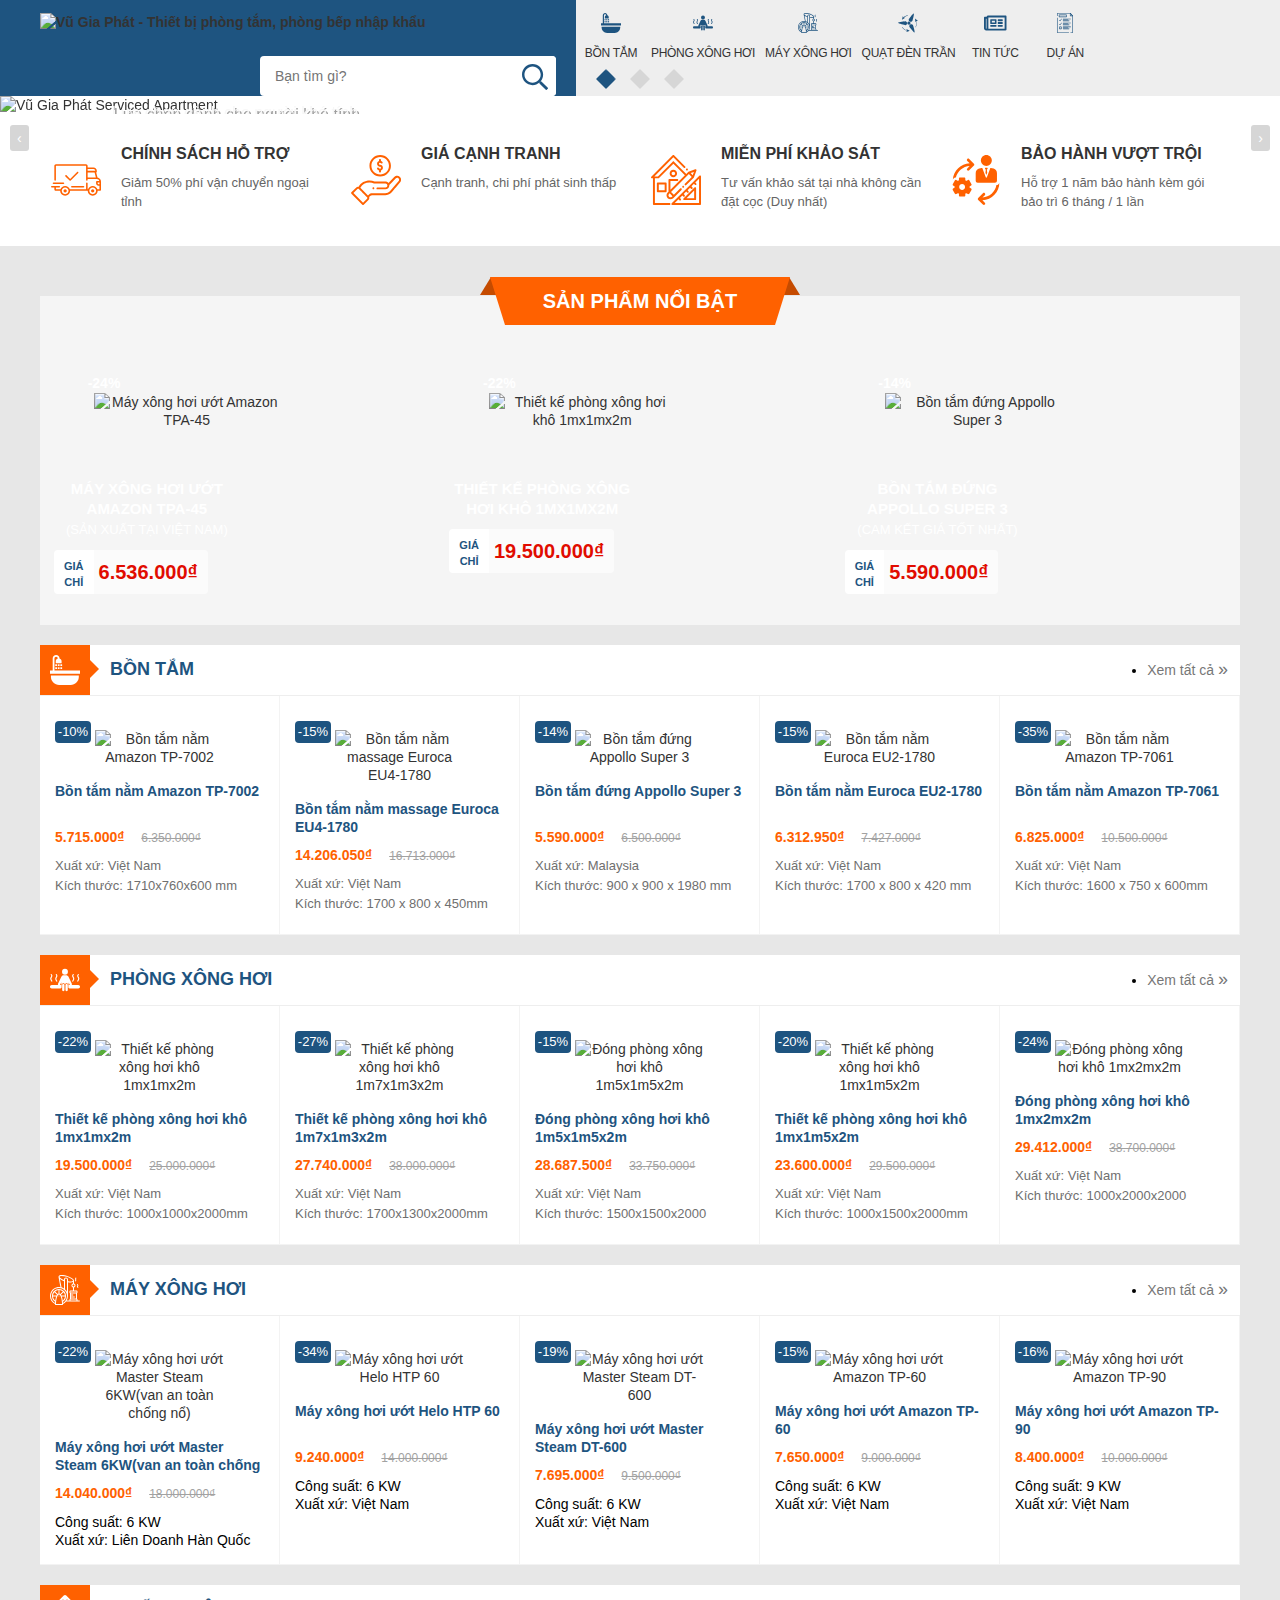
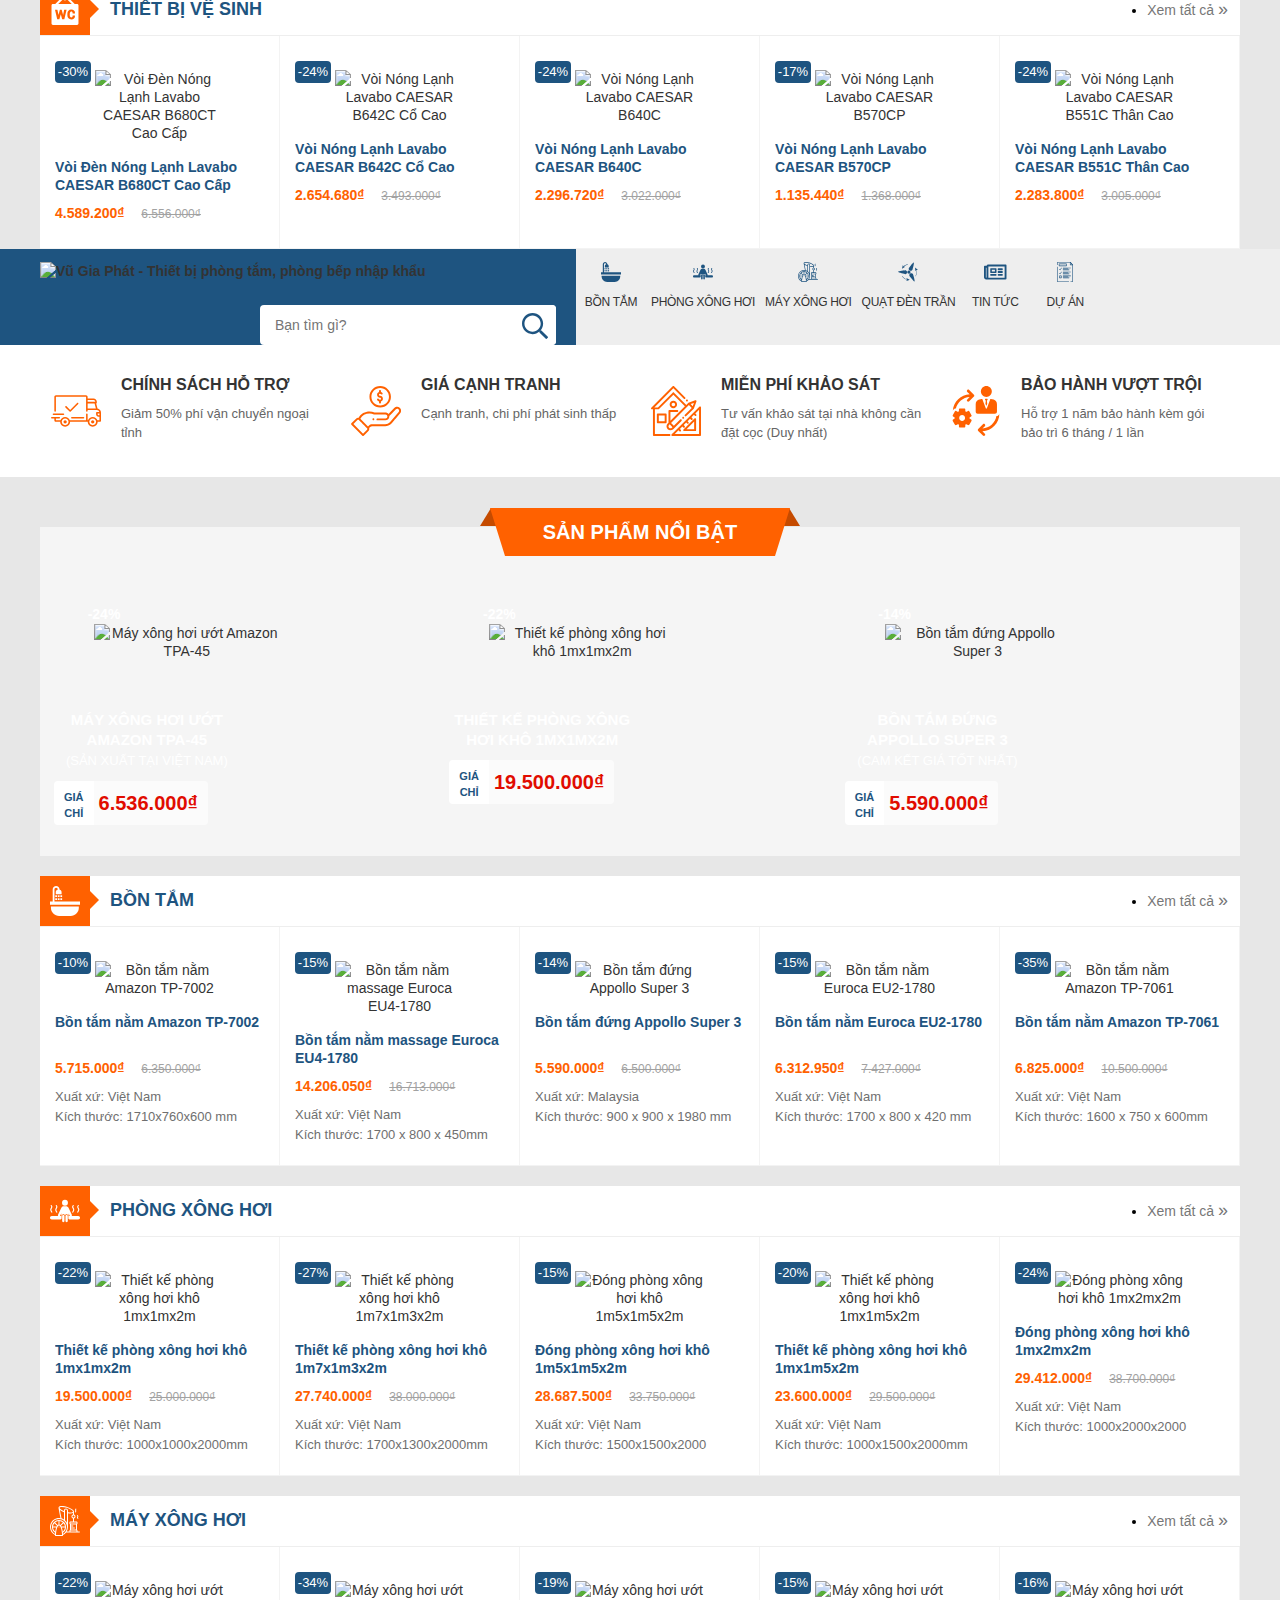
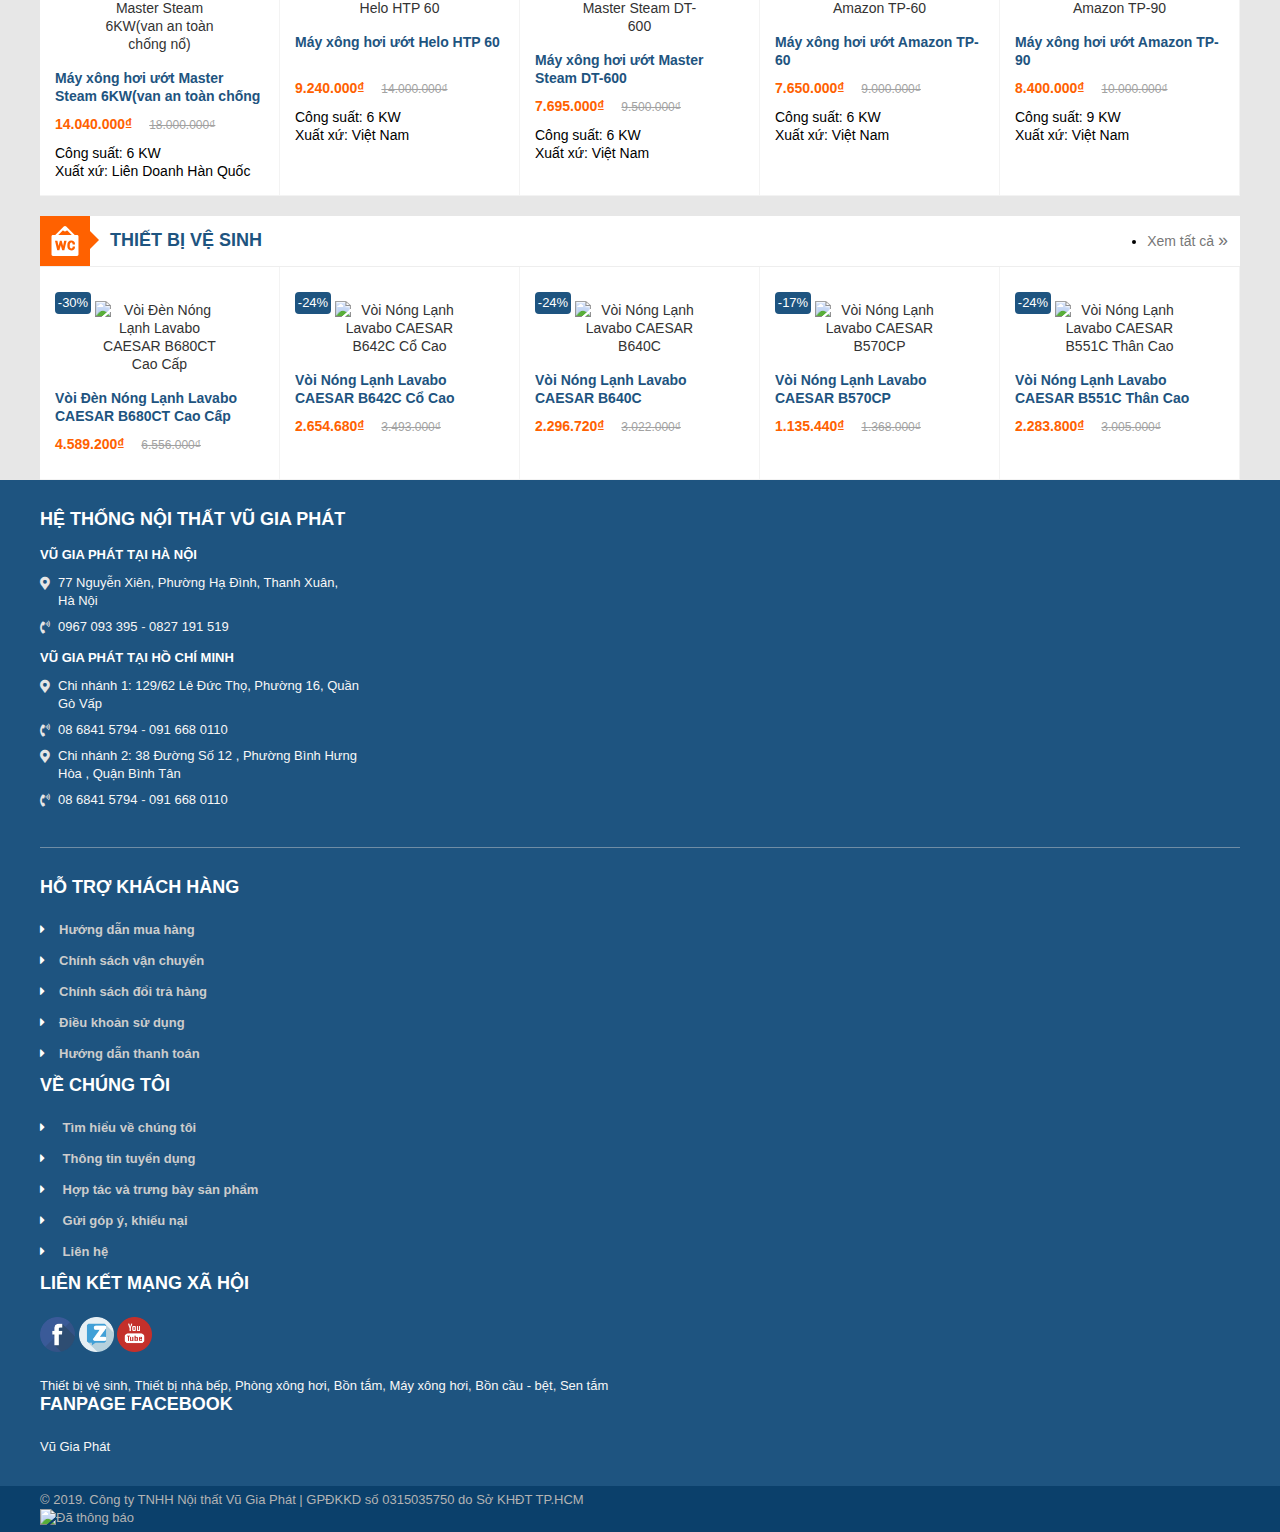
==== commit 744a71a8: "file index" ====
--- a/index.html
+++ b/index.html
@@ -1263,9 +1263,1449 @@
 			<div class="clear"></div>
 		</div>
 	</main>
+	<!DOCTYPE html>
+<html lang="en">
+
+<head>
+	<meta charset="UTF-8">
+	<title>Document</title>
+	<meta name="viewport" content="width=device-width, initial-scale=1">
+	<link rel="stylesheet" href="https://stackpath.bootstrapcdn.com/bootstrap/4.4.0/css/bootstrap.min.css"
+		integrity="sha384-SI27wrMjH3ZZ89r4o+fGIJtnzkAnFs3E4qz9DIYioCQ5l9Rd/7UAa8DHcaL8jkWt" crossorigin="anonymous">
+	<link rel="stylesheet" type="text/css" href="style.css">
+	<link rel="stylesheet" href="https://use.fontawesome.com/releases/v5.8.1/css/all.css">
+	<link rel="stylesheet" href="css/owl.carousel.min.css">
+	<link rel="stylesheet" href="css/owl.theme.default.min.css">
+	<link rel="stylesheet" href="https://use.fontawesome.com/releases/v5.8.1/css/all.css">
+    <script src="https://ajax.googleapis.com/ajax/libs/jquery/3.4.1/jquery.min.js"></script>
+ 	<script src="https://maxcdn.bootstrapcdn.com/bootstrap/4.3.1/js/bootstrap.min.js"></script>
+	
+	<script src="https://ajax.googleapis.com/ajax/libs/jquery/3.4.1/jquery.min.js"></script>
+</head>
+
+<body>
+	<header>
+		<div class="header_wrapper_wrap">
+			<div class="header_wrapper">
+				<div class="header clr" id="header_inner">
+					<div class="header-1">
+						<div class="sb-toggle-left navbar-left">
+							<div class="navicon-line"></div>
+							<div class="navicon-line"></div>
+							<div class="navicon-line"></div>
+						</div>
+						<h1>
+							<a href="https://vugiaphat.vn/"
+								title="Vũ Gia Phát - Thiết bị phòng tắm, phòng bếp nhập khẩu" class="logo" rel="home">
+								<img class="logo_img"
+									src="https://vugiaphat.vn/images/config/logo42_1556877970_1558501237_1560389234.png"
+									alt="Vũ Gia Phát - Thiết bị phòng tắm, phòng bếp nhập khẩu">
+							</a>
+						</h1>
+						<div class="regions_search">
+							<div id="search" class="search search-contain s_close fr">
+								<div class="search-content">
+									<form action="https://vugiaphat.vn/tim-kiem" name="search_form" id="search_form"
+										method="get" onsubmit="javascript: submit_form_search();return false;">
+										<input type="text" value="" aria-label="Bạn tìm gì..." placeholder="Bạn tìm gì?"
+											id="keyword" name="keyword" class="keyword input-text" autocomplete="off">
+
+										<button type="submit" class="button-search button" aria-label="tìm kiếm">
+											<svg aria-hidden="true" data-prefix="far" data-icon="search" role="img"
+												xmlns="http://www.w3.org/2000/svg" viewBox="0 0 512 512"
+												class="svg-inline--fa fa-search fa-w-16">
+												<path fill="currentColor"
+													d="M508.5 468.9L387.1 347.5c-2.3-2.3-5.3-3.5-8.5-3.5h-13.2c31.5-36.5 50.6-84 50.6-136C416 93.1 322.9 0 208 0S0 93.1 0 208s93.1 208 208 208c52 0 99.5-19.1 136-50.6v13.2c0 3.2 1.3 6.2 3.5 8.5l121.4 121.4c4.7 4.7 12.3 4.7 17 0l22.6-22.6c4.7-4.7 4.7-12.3 0-17zM208 368c-88.4 0-160-71.6-160-160S119.6 48 208 48s160 71.6 160 160-71.6 160-160 160z"
+													class=""></path>
+											</svg>
+										</button>
+
+										<input type="hidden" name="module" value="news">
+										<input type="hidden" name="module" id="link_search"
+											value="https://vugiaphat.vn/tim-kiem/keyword.html">
+										<input type="hidden" name="view" value="search">
+										<input type="hidden" name="Itemid" value="10">
+									</form>
+								</div>
+
+							</div>
+						</div>
+					</div>
+					<div class="mainmenu_wrapper" id="menu-fixed-bar">
+						<div class="quick-access">
+							<div class="push-button"><a rel="nofollow" class="" href="#menu_left">Menu</a></div>
+						</div>
+						<nav id="custom-menu-selector">
+							<ul class="mainmanu cls">
+								<li class="level_0 " id="menu-bon-tam"><a href="https://vugiaphat.vn/bon-tam-pc2.html"
+										title="Bồn tắm">
+										<span class="icon_svg cls">
+											<svg x="0px" y="0px" viewBox="0 0 512 512"
+												style="enable-background:new 0 0 512 512;" xml:space="preserve">
+												<g>
+													<g>
+														<rect x="133" y="158.5" width="30" height="30"></rect>
+													</g>
+												</g>
+												<g>
+													<g>
+														<rect x="133" y="209.5" width="30" height="30"></rect>
+													</g>
+												</g>
+												<g>
+													<g>
+														<rect x="89.5" y="158.5" width="30" height="30"></rect>
+													</g>
+												</g>
+												<g>
+													<g>
+														<rect x="89.5" y="209.5" width="30" height="30"></rect>
+													</g>
+												</g>
+												<g>
+													<g>
+														<rect x="177" y="158.5" width="30" height="30"></rect>
+													</g>
+												</g>
+												<g>
+													<g>
+														<rect x="177" y="209.5" width="30" height="30"></rect>
+													</g>
+												</g>
+												<g>
+													<g>
+														<path
+															d="M76,263.795V58.5C76,42.785,88.785,30,104.5,30c15.715,0,28.5,12.785,28.5,28.5v1.82	c-20.077,6.375-34.667,25.186-34.667,47.347v33.666h99.334v-33.666c0-22.16-14.59-40.972-34.667-47.347V58.5	C163,26.243,136.757,0,104.5,0S46,26.243,46,58.5v205.295H0v57.75h512v-57.75H76z">
+														</path>
+													</g>
+												</g>
+												<g>
+													<g>
+														<path
+															d="M16,351.545V372c0,77.196,62.804,140,140,140h195.813c77.196,0,140-62.804,140-140v-20.455H16z">
+														</path>
+													</g>
+												</g>
+											</svg>
+										</span>
+										<span class="visible-xs visible-sm ">Bồn tắm</span></a><span
+										class="mb_arrow closed"></span>
+								</li>
+								<li class="level_0 " id="menu-bon-tam"><a href="https://vugiaphat.vn/bon-tam-pc2.html"
+										title="Phòng xông hơi">
+										<span class="icon_svg cls">
+											<svg x="0px" y="0px" viewBox="0 0 248.914 248.914"
+												style="enable-background:new 0 0 248.914 248.914;" xml:space="preserve">
+												<g>
+													<g>
+														<path
+															d="M185.05,137.067c0.905,0.784,2.016,1.167,3.127,1.167c1.335,0,2.669-0.561,3.612-1.643	c0.737-0.859,17.978-21.112,4.909-37.563c-7.257-9.126-1.899-14.433-0.728-15.422c2.035-1.647,2.361-4.63,0.728-6.681	c-1.643-2.067-4.662-2.403-6.72-0.758c-5.013,3.991-11.621,15.145-0.766,28.808c8.139,10.242-4.527,25.214-4.648,25.359	C182.838,132.321,183.052,135.341,185.05,137.067z">
+														</path>
+														<path
+															d="M226.381,130.328c-1.727,1.993-1.512,5.013,0.485,6.739c0.905,0.784,2.017,1.167,3.127,1.167	c1.335,0,2.67-0.561,3.612-1.643c0.738-0.859,17.979-21.112,4.91-37.563c-7.258-9.126-1.899-14.433-0.729-15.422	c2.035-1.647,2.362-4.63,0.729-6.681c-1.643-2.067-4.662-2.403-6.721-0.758c-5.013,3.991-11.621,15.145-0.766,28.808	C239.169,115.216,226.503,130.184,226.381,130.328z">
+														</path>
+														<path
+															d="M55.165,76.162c-2.065-1.641-5.076-1.305-6.721,0.758c-1.634,2.051-1.305,5.034,0.716,6.681	c1.176,0.989,6.524,6.293-0.716,15.422c-13.065,16.456,4.163,36.709,4.907,37.559c0.943,1.092,2.28,1.652,3.615,1.652	c1.108,0,2.221-0.393,3.125-1.167c1.998-1.731,2.212-4.751,0.488-6.744c-0.128-0.145-12.788-15.116-4.651-25.358	C66.776,91.307,60.168,80.152,55.165,76.162z">
+														</path>
+														<path
+															d="M11.535,136.592c0.943,1.092,2.28,1.643,3.615,1.643c1.108,0,2.221-0.383,3.125-1.167	c1.998-1.727,2.212-4.746,0.488-6.739c-0.128-0.145-12.788-15.117-4.651-25.358c10.849-13.663,4.24-24.817-0.763-28.808	c-2.065-1.641-5.075-1.305-6.721,0.758c-1.633,2.051-1.304,5.034,0.717,6.681c1.176,0.989,6.524,6.296-0.717,15.422	C-6.443,115.479,10.79,135.732,11.535,136.592z">
+														</path>
+														<circle cx="124.165" cy="56.452" r="24.468"></circle>
+														<path
+															d="M14.337,194.454h72.188c5.276,0,9.558-4.284,9.558-9.559v-11.71v-6.356c0-0.145,0.037-0.275,0.037-0.42	c-0.028-7.892,6.394-14.313,14.3-14.313c6.55,0,12.031,4.452,13.74,10.463c1.696-6.011,7.18-10.463,13.742-10.463	c7.893,0,14.314,6.422,14.328,14.313c-0.032,0.145,0.01,0.275,0.01,0.42v6.356v11.71c0,5.274,4.274,9.559,9.558,9.559h72.778	c7.925,0,14.338-6.272,14.338-14.021c0-7.747-6.413-14.024-14.338-14.024h-54.623c2.212-2.739,2.847-6.585,1.27-9.997	l-25.688-55.557c-0.438-0.938-1.036-1.736-1.699-2.457c-2.623-9.29-11.92-13.581-23.083-13.581h-13.189	c-10.79,0-19.81,4.042-22.766,12.701c-1.076,0.884-1.988,1.988-2.616,3.337l-25.688,55.557c-1.575,3.412-0.94,7.258,1.271,9.997	H14.337C6.422,166.409,0,172.687,0,180.434C0,188.182,6.422,194.454,14.337,194.454z M154.648,162.904v-18.416l9.227,19.942	c0.331,0.732,0.803,1.372,1.288,1.979h-10.818C154.518,165.266,154.648,164.1,154.648,162.904z M83.849,164.431l9.819-21.24	v19.714c0,1.195,0.131,2.361,0.306,3.505H82.549C83.046,165.803,83.503,165.163,83.849,164.431z">
+														</path>
+														<path
+															d="M100.867,166.461v40.911c0,5.274,4.277,9.559,9.558,9.559c5.276,0,9.558-4.284,9.558-9.559v-40.911	c0-5.283-4.282-9.559-9.558-9.559C105.14,156.902,100.867,161.178,100.867,166.461z">
+														</path>
+														<path
+															d="M128.347,166.461v40.911c0,5.274,4.277,9.559,9.556,9.559c5.279,0,9.559-4.284,9.559-9.559v-40.911	c0-5.283-4.279-9.559-9.559-9.559C132.619,156.902,128.347,161.178,128.347,166.461z">
+														</path>
+													</g>
+												</g>
+											</svg>
+										</span>
+										<span class="visible-xs visible-sm ">Phòng xông hơi</span></a><span
+										class="mb_arrow closed"></span>
+								</li>
+								<li class="level_0 " id="menu-bon-tam"><a href="https://vugiaphat.vn/bon-tam-pc2.html"
+										title="Máy xông hơi">
+										<span class="icon_svg cls">
+											<svg viewBox="0 0 512 512.09769">
+												<path
+													d="m162.039062 358.496094c0 4.714844-3.820312 8.535156-8.535156 8.535156-4.710937 0-8.53125-3.820312-8.53125-8.535156 0-4.710938 3.820313-8.53125 8.53125-8.53125 4.714844 0 8.535156 3.820312 8.535156 8.53125zm0 0">
+												</path>
+												<path
+													d="m503.371094 435.296875h-34.132813v-17.066406c-.019531-6.070313-3.269531-11.667969-8.53125-14.695313v-90.078125c5.261719-3.023437 8.511719-8.621093 8.53125-14.691406v-17.066406c0-9.425781-7.640625-17.066407-17.066406-17.066407h-42.667969v-52.414062c15.054688-3.832031 25.59375-17.386719 25.59375-32.921875s-10.539062-29.089844-25.59375-32.921875v-49.347656c-.03125-.222656-.078125-.441406-.136718-.65625-.082032-4.890625-1.351563-9.683594-3.691407-13.976563-14.046875-26.640625-66.996093-52.8125-113.265625-66.9375-45.328125-13.875-134.253906-29.925781-146.292968 8.535157-1.089844 3.488281-1.425782 7.167968-.984376 10.792968-.023437.367188-.023437.734375 0 1.101563l33.28125 171.246093c-74.9375-12.363281-147.640624 31.984376-170.945312 104.269532-23.304688 72.289062 9.808594 150.746094 77.855469 184.480468-.050781 2.699219-.085938 5.285157-.085938 7.679688 0 4.714844 3.820313 8.535156 8.535157 8.535156h119.464843c4.714844 0 8.535157-3.820312 8.535157-8.535156 0-2.371094 0-4.957031-.085938-7.679688 20.785156-10.300781 38.96875-25.179687 53.179688-43.519531h228.503906c4.714844 0 8.535156-3.820312 8.535156-8.53125 0-4.714843-3.820312-8.535156-8.535156-8.535156zm-145.066406-51.199219h59.734374c4.710938 0 8.53125-3.820312 8.53125-8.535156 0-4.710938-3.820312-8.53125-8.53125-8.53125h-59.734374v-17.066406h34.132812c4.714844 0 8.535156-3.820313 8.535156-8.535156 0-4.710938-3.820312-8.53125-8.535156-8.53125h-34.132812v-17.066407h85.335937v85.332031h-85.335937zm93.867187-85.332031h-102.398437v-17.066406h102.398437zm-34.132813-119.46875c0 9.425781-7.640624 17.066406-17.066406 17.066406-9.425781 0-17.066406-7.640625-17.066406-17.066406s7.640625-17.066406 17.066406-17.066406c9.425782 0 17.066406 7.640625 17.066406 17.066406zm-255.640624-150.1875c5.324218-16.953125 64.902343-15.675781 125.027343 2.699219 49.101563 15.007812 93.449219 40.191406 103.152344 58.589844 1.667969 2.597656 2.210937 5.765624 1.503906 8.769531-3.414062 11-33.605469 16.648437-84.976562 7.066406v-29.335937c0-18.851563-15.28125-34.132813-34.132813-34.132813-18.851562 0-34.132812 15.28125-34.132812 34.132813v9.566406c-47.214844-18.800782-80.761719-43.589844-76.441406-57.355469zm124.472656 253.492187c-1.703125-3.011718-3.480469-5.972656-5.398438-8.882812-.71875-1.082031-1.496094-2.125-2.246094-3.191406-2.046874-2.925782-4.171874-5.8125-6.433593-8.601563-.785157-.964843-1.605469-1.894531-2.40625-2.832031-2.339844-2.75-4.753907-5.4375-7.296875-8.03125-.851563-.902344-1.800782-1.773438-2.703125-2.652344-1.503907-1.460937-2.917969-2.996094-4.480469-4.394531v-167.117187c0-9.425782 7.640625-17.066407 17.066406-17.066407 9.425782 0 17.066406 7.640625 17.066406 17.066407v211.214843c-.316406-.605469-.699218-1.167969-1.015624-1.773437-.691407-1.230469-1.433594-2.492188-2.152344-3.738282zm-118.140625-214.792968c21.589843 15.433594 45.171875 27.859375 70.109375 36.941406v126.125c-12.984375-8.6875-27.21875-15.332031-42.214844-19.707031zm50.832031 212.566406-43.871094 43.828125c-.324218-.265625-.664062-.503906-.996094-.761719l-.460937-.355468c-2.4375-1.835938-5.082031-3.367188-7.886719-4.566407-.417968-.179687-.851562-.34375-1.269531-.503906-.855469-.324219-1.707031-.632813-2.613281-.851563l-.425782-.191406v-60.441406c21.191407 1.753906 41.304688 10.089844 57.523438 23.84375zm35.90625 69.589844h-60.789062c-2.1875-4.527344-4.707032-8.890625-7.535157-13.046875l44.484375-44.476563c13.753906 16.214844 22.089844 36.332032 23.839844 57.523438zm-43.144531 56.78125c-.125-.683594-.261719-1.367188-.398438-2.039063l-.511719-2.417969c-2.445312-11.949218-5.671874-23.726562-9.652343-35.257812h53.664062c-2.195312 28-15.933593 53.828125-37.921875 71.304688-1.371094-10.511719-3.078125-21.171876-5.179687-31.589844zm-67.351563-89.773438-.460937.15625c-.855469.253906-1.75.5625-2.613281.851563-.425782.164062-.851563.324219-1.269532.503906-2.808594 1.203125-5.460937 2.742187-7.902344 4.582031l-.425781.324219c-.34375.257813-.683593.503906-1.015625.777344l-43.835937-43.828125c16.222656-13.742188 36.335937-22.066406 57.523437-23.808594zm-69.589844-24.53125 44.484376 44.476563c-2.828126 4.15625-5.347657 8.519531-7.535157 13.046875h-60.792969c1.753907-21.191406 10.089844-41.308594 23.84375-57.523438zm29.867188 74.589844c-3.984375 11.53125-7.207031 23.308594-9.652344 35.257812l-.511718 2.417969c-.136719.671875-.273438 1.355469-.402344 2.039063-2.097656 10.417968-3.804688 21.078125-5.117188 31.574218-22.007812-17.464843-35.765625-43.285156-37.984375-71.289062zm-2.867188 128c0-1.355469.066407-2.714844.101563-4.070312.351563-12.238282 1.1875-24.5 2.371094-36.53125v-.085938c1.90625-20.257812 5.273437-40.351562 10.070312-60.125l.128907-.488281c.847656-3.332031 1.726562-6.550781 2.636718-9.660157l.058594-.210937c.886719-2.992187 1.804688-5.875 2.75-8.644531l.195312-.597656c.984376-2.84375 1.992188-5.5625 3.019532-8.15625v-.113282c3.75-12.15625 11.105468-22.886718 21.085937-30.769531.519531-.300781 1.050781-.582031 1.578125-.855469.792969-.402344 1.613282-.75 2.457032-1.03125 2.976562-1.058594 6.226562-1.058594 9.199218 0 .84375.285156 1.667969.628906 2.460938 1.03125.527344.25 1.054687.53125 1.585937.855469 9.949219 7.863281 17.28125 18.554687 21.035157 30.667969l.128906.308594c1.003906 2.558593 1.996094 5.203124 2.949218 7.984374l.28125.855469c.894532 2.632813 1.765626 5.378907 2.613282 8.234375l.171875.554688c.886719 3.019531 1.738281 6.148437 2.558593 9.386718l.195313.757813c4.8125 19.726563 8.199219 39.777344 10.128906 59.992187v.082032c1.1875 12.035156 2.023438 24.296875 2.375 36.53125 0 1.359375.074219 2.714844.101563 4.070312zm118.613282-17.921875c-.339844-6.183594-.855469-12.636719-1.410156-19.25 29.789062-19.730469 49.148437-51.785156 52.75-87.332031 3.597656-35.546875-8.945313-70.832032-34.171876-96.132813-.085937-.09375-.109374-.214843-.203124-.300781s-.207032-.117188-.300782-.203125c-46.527344-46.386719-121.816406-46.386719-168.34375 0-.09375.085937-.214844.109375-.300781.203125-.082031.09375-.117187.207031-.203125.300781-25.226562 25.300781-37.769531 60.585938-34.171875 96.132813 3.601563 35.546875 22.960937 67.601562 52.75 87.332031-.597656 6.613281-1.066406 13.066406-1.410156 19.25-45.722657-25.992187-72.425781-75.960937-68.636719-128.417969 3.792969-52.457031 37.402344-98.066406 86.390625-117.214844 48.984375-19.152343 104.613281-8.4375 142.980469 27.539063 1.390625 1.296875 2.816406 2.558594 4.140625 3.925781 1.875 1.902344 3.632812 3.910156 5.390625 5.921875 1.316406 1.511719 2.628906 3.019531 3.875 4.574219 1.605468 2.003906 3.113281 4.0625 4.597656 6.152344 1.246094 1.707031 2.460938 3.523437 3.621094 5.332031 1.296875 2.023437 2.558594 4.070313 3.746094 6.164063 1.183593 2.089843 2.277343 4.179687 3.34375 6.304687.980468 1.960937 1.960937 3.917969 2.859374 5.921875 1.082032 2.457031 2.039063 4.957031 2.976563 7.476562.683594 1.816407 1.402344 3.625 2.015625 5.476563.929688 2.867187 1.707031 5.792969 2.421875 8.722656.417969 1.628907.90625 3.226563 1.265625 4.871094.714844 3.355469 1.203125 6.757813 1.703125 10.164063.179687 1.339843.472656 2.636718.609375 3.976562 5.851562 54.007812-20.988281 106.320312-68.269531 133.070312zm65.320312-41.8125c13.582032-23.316406 20.753906-49.8125 20.789063-76.800781v-234.980469c15.398437 2.839844 31.003906 4.371094 46.660156 4.582031 13.238281.539063 26.433594-1.8125 38.671875-6.886718v25.164062c-15.054688 3.832031-25.589844 17.386719-25.589844 32.921875s10.535156 29.089844 25.589844 32.921875v52.414062h-42.664062c-9.425782 0-17.066407 7.640626-17.066407 17.066407v17.066406c.015625 6.070313 3.269531 11.667969 8.53125 14.691406v90.078125c-5.261719 3.027344-8.515625 8.625-8.53125 14.695313v17.066406zm63.457032 0v-17.066406h102.398437v17.066406zm0 0">
+												</path>
+												<path
+													d="m460.707031 196.363281c-.023437 5.117188 1.859375 10.0625 5.28125 13.867188 1.414063 1.765625 1.542969 1.964843 1.542969 3.210937 0 4.710938 3.820312 8.53125 8.535156 8.53125 4.710938 0 8.53125-3.820312 8.53125-8.53125.023438-5.117187-1.859375-10.058594-5.28125-13.859375-1.417968-1.777343-1.542968-1.972656-1.542968-3.21875 0-1.246093.125-1.441406 1.542968-3.214843 7.042969-7.898438 7.042969-19.820313 0-27.71875-1.417968-1.757813-1.542968-1.953126-1.542968-3.199219 0-4.710938-3.820313-8.53125-8.535157-8.53125-4.710937 0-8.53125 3.820312-8.53125 8.53125-.019531 5.113281 1.863281 10.054687 5.28125 13.859375 1.414063 1.757812 1.542969 1.953125 1.542969 3.191406s-.128906 1.441406-1.542969 3.207031c-3.421875 3.808594-5.304687 8.753907-5.28125 13.875zm0 0">
+												</path>
+												<path
+													d="m426.570312 102.496094c0 4.714844 3.824219 8.535156 8.535157 8.535156 4.710937 0 8.535156-3.820312 8.535156-8.535156 0-1.246094.125-1.441406 1.542969-3.214844 7.042968-7.898438 7.042968-19.824219 0-27.726562-1.417969-1.765626-1.542969-1.960938-1.542969-3.191407 0-1.226562.125-1.433593 1.542969-3.191406 3.421875-3.808594 5.304687-8.753906 5.28125-13.875 0-4.710937-3.820313-8.53125-8.53125-8.53125-4.714844 0-8.535156 3.820313-8.535156 8.53125 0 1.238281-.128907 1.433594-1.542969 3.191406-7.042969 7.898438-7.042969 19.820313 0 27.71875 1.414062 1.773438 1.542969 1.976563 1.542969 3.214844s-.128907 1.433594-1.542969 3.210937c-3.421875 3.804688-5.304688 8.746094-5.285157 13.863282zm0 0">
+												</path>
+											</svg>
+										</span>
+										<span class="visible-xs visible-sm ">Máy xông hơi</span></a><span
+										class="mb_arrow closed"></span>
+								</li>
+								<li class="level_0 " id="menu-bon-tam"><a href="https://vugiaphat.vn/bon-tam-pc2.html"
+										title="Quạt đèn trần">
+										<span class="icon_svg cls">
+											<svg x="0px" y="0px" viewBox="0 0 529.987 529.988"
+												style="enable-background:new 0 0 529.987 529.988;" xml:space="preserve">
+												<g>
+													<path
+														d="M417.369,15.13c-20.157-9.62-132.564,153.382-132.564,153.382s-0.622,26.67,7.152,47.946	c7.048,0.297,13.875,1.922,20.312,5.001c9.294,4.437,16.639,11.303,21.735,19.45c23.361-5.853,47.449-26.259,47.449-26.259	S437.537,24.759,417.369,15.13z">
+													</path>
+													<path
+														d="M337.207,290.731c-0.086,0.182-0.144,0.373-0.229,0.563c-6.234,13.054-17.643,22.702-31.04,27.12	c-6.799,21.4-5.345,47.448-5.345,47.448S418.307,525.079,438.14,514.79c19.832-10.279-42.468-198.23-42.468-198.23	S363.16,290.807,337.207,290.731z">
+													</path>
+													<path
+														d="M0.004,260.867c-1.081,22.309,192.713,62.94,192.713,62.94s34.272-13.454,49.218-33.736	c-5.422-12.163-6.226-26.287-1.349-39.474c-14.392-19.364-42.696-33.765-42.696-33.765S1.085,238.558,0.004,260.867z">
+													</path>
+													<path
+														d="M251.068,250.281c-2.008,4.208-3.107,8.654-3.672,13.148c-0.603,4.752-0.392,9.543,0.641,14.287	c0.383,1.769,0.698,3.557,1.31,5.298c3.806,10.776,11.6,19.431,21.917,24.365c5.824,2.782,12.021,4.188,18.418,4.188	c7.851,0,15.386-2.237,21.927-6.139c5.183-3.089,9.696-7.248,13.196-12.259c1.319-1.894,2.534-3.863,3.548-5.977	c7.229-15.138,4.6-32.369-5.098-44.772c-3.939-5.049-8.931-9.371-15.099-12.316c-3.662-1.75-7.507-2.754-11.418-3.404	c-2.313-0.382-4.628-0.784-7-0.784C273.32,225.906,258.135,235.479,251.068,250.281z">
+													</path>
+													<path
+														d="M117.155,370.329l-8.243,4.849c21.209,36.099,52.479,64.757,90.413,82.868c11.877,5.671,24.26,10.146,36.873,13.493	l-22.252,31.967l97.997-30.953l-91.638-46.531l17.117,35.955c-11.619-3.156-23.017-7.335-33.976-12.565	C167.233,432.122,137.398,404.783,117.155,370.329z">
+													</path>
+													<path
+														d="M452.961,144.673l7.344,102.51l21.832-32.943c13.301,46.885,9.371,96.514-11.753,140.75	c-3.175,6.646-6.751,13.196-10.643,19.469l8.138,5.03c4.063-6.569,7.812-13.426,11.14-20.388	c22.357-46.827,26.354-99.43,11.877-149.012l39.092,2.61L452.961,144.673z">
+													</path>
+													<path
+														d="M145.278,116.75l-15.855-36.099l-24.709,99.756l87.497-53.914l-38.996-4.093c29.434-27.396,67.024-45.737,106.995-51.724	l-1.415-9.457C216.28,67.59,176.318,87.298,145.278,116.75z">
+													</path>
+												</g>
+											</svg>
+										</span>
+										<span class="visible-xs visible-sm ">Quạt đèn trần</span></a><span
+										class="mb_arrow closed"></span>
+								</li>
+								<li class="level_0 " id="menu-bon-tam"><a href="https://vugiaphat.vn/bon-tam-pc2.html"
+										title="Tin tức">
+										<span class="icon_svg cls">
+											<svg aria-hidden="true" data-prefix="far" data-icon="newspaper" role="img"
+												xmlns="http://www.w3.org/2000/svg" viewBox="0 0 576 512"
+												class="svg-inline--fa fa-newspaper fa-w-18">
+												<path fill=""
+													d="M552 64H112c-20.858 0-38.643 13.377-45.248 32H24c-13.255 0-24 10.745-24 24v272c0 30.928 25.072 56 56 56h496c13.255 0 24-10.745 24-24V88c0-13.255-10.745-24-24-24zM48 392V144h16v248c0 4.411-3.589 8-8 8s-8-3.589-8-8zm480 8H111.422c.374-2.614.578-5.283.578-8V112h416v288zM172 280h136c6.627 0 12-5.373 12-12v-96c0-6.627-5.373-12-12-12H172c-6.627 0-12 5.373-12 12v96c0 6.627 5.373 12 12 12zm28-80h80v40h-80v-40zm-40 140v-24c0-6.627 5.373-12 12-12h136c6.627 0 12 5.373 12 12v24c0 6.627-5.373 12-12 12H172c-6.627 0-12-5.373-12-12zm192 0v-24c0-6.627 5.373-12 12-12h104c6.627 0 12 5.373 12 12v24c0 6.627-5.373 12-12 12H364c-6.627 0-12-5.373-12-12zm0-144v-24c0-6.627 5.373-12 12-12h104c6.627 0 12 5.373 12 12v24c0 6.627-5.373 12-12 12H364c-6.627 0-12-5.373-12-12zm0 72v-24c0-6.627 5.373-12 12-12h104c6.627 0 12 5.373 12 12v24c0 6.627-5.373 12-12 12H364c-6.627 0-12-5.373-12-12z"
+													class=""></path>
+											</svg>
+										</span>
+										<span class="visible-xs visible-sm ">Tin tức</span></a><span
+										class="mb_arrow closed"></span>
+								</li>
+								<li class="level_0 " id="menu-bon-tam"><a href="https://vugiaphat.vn/bon-tam-pc2.html"
+										title="Dự án">
+										<span class="icon_svg cls">
+											<svg x="0px" y="0px" viewBox="0 0 512 512"
+												style="enable-background:new 0 0 512 512;" xml:space="preserve">
+												<g>
+													<g>
+														<path
+															d="M350.688,496.97H66.121V126.245c0-4.151-3.365-7.515-7.515-7.515c-4.15,0-7.515,3.364-7.515,7.515v373.23	c0,6.907,5.619,12.525,12.525,12.525h287.072c4.15,0,7.514-3.364,7.515-7.515C358.203,500.334,354.838,496.97,350.688,496.97z">
+														</path>
+													</g>
+												</g>
+												<g>
+													<g>
+														<path
+															d="M458.782,67.951L394.906,2.276C393.491,0.821,391.548,0,389.519,0H63.616C56.71,0,51.092,5.62,51.091,12.526v58.613	c0,4.151,3.365,7.515,7.515,7.515c4.15,0,7.515-3.364,7.515-7.515V15.031h320.224l59.536,61.212V496.97h-42.59	c-4.15,0-7.515,3.364-7.515,7.515s3.365,7.515,7.515,7.515h45.094c6.907,0,12.525-5.618,12.525-12.524V73.19	C460.91,71.233,460.147,69.354,458.782,67.951z">
+														</path>
+													</g>
+												</g>
+												<g>
+													<g>
+														<path
+															d="M458.781,67.951L394.905,2.276c-2.133-2.192-5.381-2.874-8.214-1.723s-4.687,3.904-4.687,6.963V73.19	c0,4.151,3.365,7.515,7.515,7.515h63.876c3.021,0,5.748-1.808,6.922-4.591C461.492,73.332,460.887,70.115,458.781,67.951z M397.034,65.675V26.019l38.569,39.656H397.034z">
+														</path>
+													</g>
+												</g>
+												<g>
+													<g>
+														<path
+															d="M290.78,39.899H109.714c-6.907,0-12.525,5.619-12.525,12.525v41.533c0,6.907,5.619,12.525,12.525,12.525H290.78	c6.906,0,12.525-5.619,12.525-12.524V52.423C303.305,45.516,297.686,39.899,290.78,39.899z M288.275,91.451H112.219V54.928	h176.056V91.451z">
+														</path>
+													</g>
+												</g>
+												<g>
+													<g>
+														<path
+															d="M172.247,145.811c-3.303-2.509-8.018-1.869-10.53,1.436l-33.203,43.688l-9.972-8.726	c-3.123-2.734-7.87-2.417-10.604,0.707c-2.733,3.124-2.416,7.871,0.707,10.604l16.031,14.027c1.376,1.203,3.137,1.859,4.948,1.859	c0.252,0,0.505-0.013,0.759-0.037c2.072-0.211,3.965-1.271,5.225-2.93l38.075-50.098	C176.194,153.037,175.551,148.322,172.247,145.811z">
+														</path>
+													</g>
+												</g>
+												<g>
+													<g>
+														<path
+															d="M398.409,144.277H209.136c-4.15,0-7.515,3.364-7.515,7.515s3.365,7.515,7.515,7.515h189.273	c4.15,0,7.515-3.364,7.515-7.515S402.559,144.277,398.409,144.277z">
+														</path>
+													</g>
+												</g>
+												<g>
+													<g>
+														<path
+															d="M332.021,169.326H209.136c-4.15,0-7.515,3.364-7.515,7.515s3.365,7.515,7.515,7.515h122.885	c4.15,0,7.515-3.364,7.515-7.515S336.171,169.326,332.021,169.326z">
+														</path>
+													</g>
+												</g>
+												<g>
+													<g>
+														<path
+															d="M360.076,194.376h-150.94c-4.15,0-7.515,3.364-7.515,7.515s3.365,7.515,7.515,7.515h150.94	c4.15,0,7.515-3.364,7.515-7.515S364.226,194.376,360.076,194.376z">
+														</path>
+													</g>
+												</g>
+												<g>
+													<g>
+														<path
+															d="M172.247,248.014c-3.303-2.51-8.018-1.869-10.53,1.436l-33.203,43.688l-9.972-8.726c-3.123-2.733-7.87-2.416-10.604,0.707	c-2.733,3.124-2.416,7.871,0.707,10.604l16.031,14.027c1.376,1.203,3.137,1.859,4.948,1.859c0.252,0,0.505-0.013,0.759-0.037	c2.072-0.211,3.965-1.271,5.225-2.93l38.075-50.098C176.194,255.24,175.551,250.527,172.247,248.014z">
+														</path>
+													</g>
+												</g>
+												<g>
+													<g>
+														<path
+															d="M398.409,246.481H209.136c-4.15,0-7.515,3.364-7.515,7.515c0,4.151,3.365,7.515,7.515,7.515h189.273	c4.15,0,7.515-3.364,7.515-7.515C405.924,249.845,402.559,246.481,398.409,246.481z">
+														</path>
+													</g>
+												</g>
+												<g>
+													<g>
+														<path
+															d="M332.021,271.53H209.136c-4.15,0-7.515,3.364-7.515,7.515s3.365,7.515,7.515,7.515h122.885	c4.15,0,7.515-3.364,7.515-7.515S336.171,271.53,332.021,271.53z">
+														</path>
+													</g>
+												</g>
+												<g>
+													<g>
+														<path
+															d="M360.076,296.579h-150.94c-4.15,0-7.515,3.364-7.515,7.515s3.365,7.515,7.515,7.515h150.94	c4.15,0,7.515-3.364,7.515-7.515S364.226,296.579,360.076,296.579z">
+														</path>
+													</g>
+												</g>
+												<g>
+													<g>
+														<path
+															d="M398.409,348.685H209.136c-4.15,0-7.515,3.364-7.515,7.515s3.365,7.515,7.515,7.515h189.273	c4.15,0,7.514-3.364,7.515-7.515C405.924,352.049,402.559,348.685,398.409,348.685z">
+														</path>
+													</g>
+												</g>
+												<g>
+													<g>
+														<path
+															d="M332.021,373.734H209.136c-4.15,0-7.515,3.364-7.515,7.515s3.365,7.515,7.515,7.515h122.885	c4.15,0,7.515-3.364,7.515-7.515S336.171,373.734,332.021,373.734z">
+														</path>
+													</g>
+												</g>
+												<g>
+													<g>
+														<path
+															d="M360.076,398.783h-150.94c-4.15,0-7.515,3.364-7.515,7.515s3.365,7.515,7.515,7.515h150.94	c4.15,0,7.515-3.364,7.515-7.515S364.226,398.783,360.076,398.783z">
+														</path>
+													</g>
+												</g>
+												<g>
+													<g>
+														<path
+															d="M158.681,348.685h-40.079c-6.907,0-12.525,5.619-12.525,12.525v40.078c0,6.907,5.619,12.525,12.525,12.525h40.079	c6.907,0,12.525-5.618,12.525-12.524V361.21C171.206,354.303,165.587,348.685,158.681,348.685z M156.177,398.784h-35.069v-35.069	h35.069V398.784z">
+														</path>
+													</g>
+												</g>
+											</svg>
+										</span>
+										<span class="visible-xs visible-sm ">Dự án</span></a><span
+										class="mb_arrow closed"></span>
+								</li>
+							</ul>
+						</nav>
+					</div>
+				</div>
+			</div>
+		</div>
+	</header>
+	<main>
+		<div class="slideshow">
+			<div class="main-slideShow">
+				<div id="owl-demo" class="owl-carousel owl-theme">
+					<div class="item hide">
+						<a href="" title="Vũ Gia Phát">
+							<img src="https://vugiaphat.vn/images/slideshow/2019/05/13/compress/anh2_1557769731.jpg"
+								alt="Vũ Gia Phát	Serviced Apartment"></a>
+						<div class="slide-content" data-aos="fade-right">
+							<div class="container">
+								<div class="sl-content">
+									<div class="content">
+										<div class="content1">
+											<h2 class="title-banner-big">Vũ Gia Phát</h2>
+											<div class="description-slide">Lựa chọn dành cho người khó tính</div>
+											<div class="button_mua"><a href="" title="Xem thêm">Xem thêm</a></div>
+										</div>
+									</div>
+								</div>
+							</div>
+						</div>
+					</div>
+					<div class="item hide">
+						<a href="" title="Vũ Gia Phát">
+							<img src="https://vugiaphat.vn/images/slideshow/2019/05/13/compress/anh2_1557769731.jpg"
+								alt="Vũ Gia Phát	Serviced Apartment"></a>
+						<div class="slide-content" data-aos="fade-right">
+							<div class="container">
+								<div class="sl-content">
+									<div class="content">
+										<div class="content1">
+											<h2 class="title-banner-big">Vũ Gia Phát</h2>
+											<div class="description-slide">Lựa chọn dành cho người khó tính</div>
+											<div class="button_mua"><a href="" title="Xem thêm">Xem thêm</a></div>
+										</div>
+									</div>
+								</div>
+							</div>
+						</div>
+					</div>
+					<div class="item hide">
+						<a href="" title="Vũ Gia Phát">
+							<img src="https://vugiaphat.vn/images/slideshow/2019/05/13/compress/anh2_1557769731.jpg"
+								alt="Vũ Gia Phát	Serviced Apartment"></a>
+						<div class="slide-content" data-aos="fade-right">
+							<div class="container">
+								<div class="sl-content">
+									<div class="content">
+										<div class="content1">
+											<h2 class="title-banner-big">Vũ Gia Phát</h2>
+											<div class="description-slide">Lựa chọn dành cho người khó tính</div>
+											<div class="button_mua"><a href="" title="Xem thêm">Xem thêm</a></div>
+										</div>
+									</div>
+								</div>
+							</div>
+						</div>
+					</div>
+				</div>
+			</div>
+		</div>
+		<div class="pos1">
+			<div class="container">
+				<div class="block_strengths strengths-_strengths strengths_0 block" id="block_id_109">
+					<div class="strengths_retangle_block cls">
+						<div class="item item_1">
+							<div class="item-inner">
+								<div class="item-l">
+									<div class="isvg"><a href="" title="Chính sách hỗ trợ"> <svg x="0px" y="0px"
+												viewBox="0 0 512 512" style="enable-background:new 0 0 512 512;"
+												xml:space="preserve">
+												<g>
+													<g>
+														<path
+															d="M476.158,231.363l-13.259-53.035c3.625-0.77,6.345-3.986,6.345-7.839v-8.551c0-18.566-15.105-33.67-33.67-33.67h-60.392	V110.63c0-9.136-7.432-16.568-16.568-16.568H50.772c-9.136,0-16.568,7.432-16.568,16.568V256c0,4.427,3.589,8.017,8.017,8.017	c4.427,0,8.017-3.589,8.017-8.017V110.63c0-0.295,0.239-0.534,0.534-0.534h307.841c0.295,0,0.534,0.239,0.534,0.534v145.372	c0,4.427,3.589,8.017,8.017,8.017c4.427,0,8.017-3.589,8.017-8.017v-9.088h94.569c0.008,0,0.014,0.002,0.021,0.002	c0.008,0,0.015-0.001,0.022-0.001c11.637,0.008,21.518,7.646,24.912,18.171h-24.928c-4.427,0-8.017,3.589-8.017,8.017v17.102	c0,13.851,11.268,25.119,25.119,25.119h9.086v35.273h-20.962c-6.886-19.883-25.787-34.205-47.982-34.205	s-41.097,14.322-47.982,34.205h-3.86v-60.393c0-4.427-3.589-8.017-8.017-8.017c-4.427,0-8.017,3.589-8.017,8.017v60.391H192.817	c-6.886-19.883-25.787-34.205-47.982-34.205s-41.097,14.322-47.982,34.205H50.772c-0.295,0-0.534-0.239-0.534-0.534v-17.637	h34.739c4.427,0,8.017-3.589,8.017-8.017s-3.589-8.017-8.017-8.017H8.017c-4.427,0-8.017,3.589-8.017,8.017	s3.589,8.017,8.017,8.017h26.188v17.637c0,9.136,7.432,16.568,16.568,16.568h43.304c-0.002,0.178-0.014,0.355-0.014,0.534	c0,27.996,22.777,50.772,50.772,50.772s50.772-22.776,50.772-50.772c0-0.18-0.012-0.356-0.014-0.534h180.67	c-0.002,0.178-0.014,0.355-0.014,0.534c0,27.996,22.777,50.772,50.772,50.772c27.995,0,50.772-22.776,50.772-50.772	c0-0.18-0.012-0.356-0.014-0.534h26.203c4.427,0,8.017-3.589,8.017-8.017v-85.511C512,251.989,496.423,234.448,476.158,231.363z M375.182,144.301h60.392c9.725,0,17.637,7.912,17.637,17.637v0.534h-78.029V144.301z M375.182,230.881v-52.376h71.235	l13.094,52.376H375.182z M144.835,401.904c-19.155,0-34.739-15.583-34.739-34.739s15.584-34.739,34.739-34.739	c19.155,0,34.739,15.583,34.739,34.739S163.99,401.904,144.835,401.904z M427.023,401.904c-19.155,0-34.739-15.583-34.739-34.739	s15.584-34.739,34.739-34.739c19.155,0,34.739,15.583,34.739,34.739S446.178,401.904,427.023,401.904z M495.967,299.29h-9.086	c-5.01,0-9.086-4.076-9.086-9.086v-9.086h18.171V299.29z">
+														</path>
+													</g>
+												</g>
+												<g>
+													<g>
+														<path
+															d="M144.835,350.597c-9.136,0-16.568,7.432-16.568,16.568c0,9.136,7.432,16.568,16.568,16.568	c9.136,0,16.568-7.432,16.568-16.568C161.403,358.029,153.971,350.597,144.835,350.597z">
+														</path>
+													</g>
+												</g>
+												<g>
+													<g>
+														<path
+															d="M427.023,350.597c-9.136,0-16.568,7.432-16.568,16.568c0,9.136,7.432,16.568,16.568,16.568	c9.136,0,16.568-7.432,16.568-16.568C443.591,358.029,436.159,350.597,427.023,350.597z">
+														</path>
+													</g>
+												</g>
+												<g>
+													<g>
+														<path
+															d="M332.96,316.393H213.244c-4.427,0-8.017,3.589-8.017,8.017s3.589,8.017,8.017,8.017H332.96	c4.427,0,8.017-3.589,8.017-8.017S337.388,316.393,332.96,316.393z">
+														</path>
+													</g>
+												</g>
+												<g>
+													<g>
+														<path
+															d="M127.733,282.188H25.119c-4.427,0-8.017,3.589-8.017,8.017s3.589,8.017,8.017,8.017h102.614	c4.427,0,8.017-3.589,8.017-8.017S132.16,282.188,127.733,282.188z">
+														</path>
+													</g>
+												</g>
+												<g>
+													<g>
+														<path
+															d="M278.771,173.37c-3.13-3.13-8.207-3.13-11.337,0.001l-71.292,71.291l-37.087-37.087c-3.131-3.131-8.207-3.131-11.337,0	c-3.131,3.131-3.131,8.206,0,11.337l42.756,42.756c1.565,1.566,3.617,2.348,5.668,2.348s4.104-0.782,5.668-2.348l76.96-76.96	C281.901,181.576,281.901,176.501,278.771,173.37z">
+														</path>
+													</g>
+												</g>
+											</svg></a></div>
+								</div>
+								<div class="item-r">
+									<div class="name"><a href="" title="Chính sách hỗ trợ">Chính sách hỗ trợ</a></div><a
+										href="" title="Chính sách hỗ trợ"> <span class="summary">Giảm 50% phí vận chuyển
+											ngoại tỉnh</span></a>
+								</div>
+							</div>
+						</div>
+						<div class="item_break"></div>
+						<div class="item item_2">
+							<div class="item-inner">
+								<div class="item-l">
+									<div class="isvg"><a href="" title="Giá cạnh tranh"><svg
+												viewBox="0 0 511 511.99978">
+												<path
+													d="m235.792969 347.265625c3.902343-3.910156 3.902343-10.238281 0-14.148437-3.90625-3.898438-10.234375-3.898438-14.144531 0-3.898438 3.910156-3.898438 10.238281 0 14.148437 3.910156 3.898437 10.238281 3.898437 14.144531 0zm0 0">
+												</path>
+												<path
+													d="m188.449219 109.96875c0 60.636719 49.332031 109.972656 109.96875 109.972656s109.96875-49.335937 109.96875-109.972656-49.332031-109.96875-109.96875-109.96875-109.96875 49.332031-109.96875 109.96875zm199.945312 0c0 49.613281-40.363281 89.976562-89.976562 89.976562s-89.976563-40.363281-89.976563-89.976562c0-49.609375 40.363282-89.972656 89.976563-89.972656s89.976562 40.363281 89.976562 89.972656zm0 0">
+												</path>
+												<path
+													d="m115.652344 509.042969c3.875 3.90625 10.183594 3.949219 14.109375.082031l48.46875-47.75c8.234375-8.234375 10.738281-20.425781 7.117187-31.023438l10.425782-10.054687c5.613281-5.421875 13.003906-8.410156 20.816406-8.410156h132.902344c23.578124 0 45.863281-9.054688 62.757812-25.496094.695312-.675781-5.277344 6.359375 90.667969-108.3125 14.230469-16.835937 12.101562-42.117187-4.75-56.363281-16.746094-14.113282-41.832031-12.085938-56.101563 4.460937l-58.992187 60.632813c-7.449219-9.167969-18.808594-14.882813-31.082031-14.882813h-111.480469c-15.863281-6.636719-32.695313-9.996093-50.0625-9.996093-48.140625 0-90.175781 22.234374-112.734375 63.921874-9.503906-1.800781-19.527344 1.074219-26.738282 8.285157l-47.558593 47.699219c-3.882813 3.894531-3.890625 10.195312-.015625 14.101562zm74.792968-227.121094c15.3125 0 30.117188 3.082031 44.011719 9.160156 1.265625.554688 2.628907.839844 4.007813.839844h113.527344c10.839843 0 19.996093 8.839844 19.996093 19.992187 0 11.027344-8.96875 19.996094-19.996093 19.996094h-81.566407c-5.519531 0-9.996093 4.476563-9.996093 9.996094 0 5.523438 4.476562 9.996094 9.996093 9.996094h81.566407c22.050781 0 39.988281-17.9375 39.988281-39.988282 0-1.757812-.125-3.5-.351563-5.226562 57.066406-58.660156 65.113282-66.902344 65.457032-67.3125 7.125-8.410156 19.773437-9.476562 28.1875-2.382812 8.421874 7.121093 9.488281 19.761718 2.34375 28.21875l-89.667969 107.195312c-13.09375 12.570312-30.285157 19.488281-48.457031 19.488281h-132.902344c-13.023438 0-25.351563 4.980469-34.703125 14.015625l-8.496094 8.199219-78.320313-78.316406c18.304688-34.339844 52.652344-53.871094 95.375-53.871094zm-125.320312 66.34375c3.296875-3.296875 8.359375-3.890625 12.378906-1.40625 1.730469 1.054687-3.238281-3.46875 86.589844 86.234375 3.996094 3.996094 3.78125 10.363281.054688 14.089844l-41.320313 40.707031-98.230469-98.980469zm0 0">
+												</path>
+												<path
+													d="m286.421875 49.988281v11.714844c-11.636719 4.125-19.996094 15.238281-19.996094 28.273437 0 16.535157 13.453125 29.992188 29.992188 29.992188 5.511719 0 9.996093 4.484375 9.996093 9.996094 0 5.511718-4.484374 9.996094-9.996093 9.996094-4.269531 0-8.882813-2.683594-12.980469-7.5625-3.554688-4.226563-9.859375-4.769532-14.085938-1.21875-4.226562 3.554687-4.773437 9.859374-1.21875 14.085937 5.34375 6.355469 11.628907 10.785156 18.289063 13.019531v11.667969c0 5.523437 4.476563 9.996094 9.996094 9.996094s9.996093-4.472657 9.996093-9.996094v-11.714844c11.636719-4.128906 19.996094-15.242187 19.996094-28.273437 0-16.539063-13.453125-29.992188-29.992187-29.992188-5.511719 0-9.996094-4.484375-9.996094-9.996094 0-5.511718 4.484375-10 9.996094-10 3.542969 0 7.28125 1.808594 10.8125 5.226563 3.96875 3.839844 10.296875 3.734375 14.136719-.230469 3.839843-3.96875 3.734374-10.296875-.230469-14.136718-5.074219-4.910157-10.152344-7.6875-14.722657-9.203126v-11.644531c0-5.523437-4.476562-10-9.996093-10s-9.996094 4.476563-9.996094 10zm0 0">
+												</path>
+											</svg></a></div>
+								</div>
+								<div class="item-r">
+									<div class="name"><a href="" title="Giá cạnh tranh">Giá cạnh tranh</a></div><a
+										href="" title="Giá cạnh tranh"> <span class="summary">Cạnh tranh, chi phí phát
+											sinh thấp</span></a>
+								</div>
+							</div>
+						</div>
+						<div class="item_break"></div>
+						<div class="item item_3">
+							<div class="item-inner">
+								<div class="item-l">
+									<div class="isvg"><a href="" title="Miễn phí khảo sát"> <svg x="0px" y="0px"
+												viewBox="0 0 512.001 512.001"
+												style="enable-background:new 0 0 512.001 512.001;" xml:space="preserve">
+												<g>
+													<g>
+														<path
+															d="M375.069,141.931c-1.859-1.86-4.439-2.93-7.069-2.93s-5.21,1.07-7.07,2.93c-1.86,1.86-2.93,4.43-2.93,7.07	c0,2.63,1.069,5.21,2.93,7.07c1.861,1.86,4.44,2.93,7.07,2.93s5.21-1.07,7.069-2.93c1.86-1.86,2.931-4.44,2.931-7.07	S376.93,143.791,375.069,141.931z">
+														</path>
+													</g>
+												</g>
+												<g>
+													<g>
+														<path
+															d="M150,282.001H70c-5.522,0-10,4.477-10,10v80c0,5.523,4.478,10,10,10h80c5.522,0,10-4.477,10-10v-80	C160,286.478,155.523,282.001,150,282.001z M140,362.001H80v-60h60V362.001z">
+														</path>
+													</g>
+												</g>
+												<g>
+													<g>
+														<path
+															d="M505.827,209.762c-3.737-1.549-8.039-0.691-10.898,2.167L393.031,313.827c-0.001,0.002-0.003,0.003-0.005,0.005	s-0.003,0.003-0.004,0.005L274.238,432.621c-0.002,0.002-0.003,0.003-0.005,0.005s-0.003,0.003-0.005,0.005l-62.299,62.299	c-2.859,2.86-3.715,7.162-2.168,10.898c1.548,3.737,5.194,6.173,9.239,6.173h283c5.522,0,10-4.477,10-10v-283	C512,214.957,509.564,211.31,505.827,209.762z M492,492.001H243.143l38.161-38.161l9.546,9.546	c1.953,1.953,4.512,2.929,7.071,2.929s5.118-0.976,7.071-2.929c3.905-3.905,3.905-10.237,0-14.143l-9.546-9.546l25.456-25.456	l9.545,9.545c1.953,1.953,4.512,2.929,7.071,2.929s5.118-0.977,7.071-2.929c3.905-3.905,3.905-10.237,0-14.142l-9.546-9.546	l25.456-25.456l9.546,9.546c1.953,1.953,4.512,2.929,7.071,2.929s5.118-0.976,7.071-2.929c3.905-3.905,3.905-10.237,0-14.143	l-9.546-9.546l25.455-25.455l9.546,9.546c1.953,1.953,4.512,2.929,7.071,2.929s5.118-0.976,7.071-2.929	c3.905-3.905,3.905-10.237,0-14.143l-9.546-9.546l25.456-25.456l9.545,9.545c1.953,1.953,4.512,2.929,7.071,2.929	c2.559,0,5.118-0.977,7.071-2.929c3.905-3.905,3.905-10.237,0-14.142l-9.546-9.546L492,243.143V492.001z">
+														</path>
+													</g>
+												</g>
+												<g>
+													<g>
+														<path
+															d="M455.827,330.473c-3.737-1.549-8.039-0.692-10.898,2.167L332.64,444.93c-2.859,2.86-3.716,7.161-2.168,10.898	c1.548,3.737,5.194,6.173,9.239,6.173H452c5.522,0,10-4.477,10-10V339.712C462,335.668,459.564,332.021,455.827,330.473z M442,442.001h-78.146L442,363.854V442.001z">
+														</path>
+													</g>
+												</g>
+												<g>
+													<g>
+														<path
+															d="M463.06,149.261c-2.753-2.752-6.851-3.658-10.51-2.319l-68.281,25.005c-1.365,0.5-2.604,1.291-3.633,2.319l-19.199,19.199	L236.071,68.098c-1.876-1.875-4.419-2.929-7.071-2.929s-5.196,1.054-7.071,2.929L71.026,219.001H34.143L229,24.143	l106.929,106.929c3.906,3.905,10.236,3.905,14.143,0c3.905-3.905,3.905-10.237,0-14.143l-114-114	c-3.906-3.905-10.236-3.905-14.143,0l-219,219c-2.859,2.86-3.715,7.161-2.168,10.898c1.548,3.738,5.194,6.174,9.239,6.174h10v263	c0,5.523,4.478,10,10,10h158.986c5.522,0,10-4.477,10-10s-4.478-10-10-10H40v-253h35.168c2.652,0,5.195-1.054,7.071-2.929	L229,89.311l118.294,118.295L199,355.901v-89.9h70c5.522,0,10-4.477,10-10c0-5.523-4.478-10-10-10h-80c-5.522,0-10,4.477-10,10	v116c0,1.167,0.21,2.281,0.577,3.322l-8.959,8.959c-15.83,15.83-15.83,41.588,0,57.418c7.916,7.916,18.311,11.874,28.709,11.873	c10.396,0,20.795-3.958,28.709-11.872l84.332-84.332c3.905-3.905,3.905-10.237,0-14.142c-3.905-3.905-10.235-3.905-14.143,0	l-63.892,63.892L205.2,377.986l182.707-182.707l29.133,29.133l-69.815,69.816c-3.905,3.905-3.905,10.237,0,14.142	c3.906,3.905,10.236,3.905,14.143,0l76.686-76.686c1.027-1.028,1.819-2.268,2.318-3.632l25.006-68.281	C466.717,156.115,465.813,152.014,463.06,149.261z M220.192,421.26l-6.298,6.298c-3.891,3.891-9.063,6.034-14.566,6.034	s-10.676-2.143-14.566-6.034c-3.892-3.891-6.034-9.064-6.034-14.566s2.141-10.676,6.033-14.567l6.298-6.298L220.192,421.26z M427.086,206.171l-20.938-20.938l33.038-12.099L427.086,206.171z">
+														</path>
+													</g>
+												</g>
+												<g>
+													<g>
+														<path
+															d="M336.689,318.901c-1.859-1.86-4.439-2.93-7.069-2.93s-5.21,1.07-7.07,2.93c-1.86,1.87-2.93,4.44-2.93,7.07	c0,2.64,1.069,5.21,2.93,7.08c1.86,1.86,4.43,2.92,7.07,2.92c2.63,0,5.21-1.06,7.069-2.92c1.86-1.87,2.931-4.45,2.931-7.08	C339.62,323.341,338.55,320.771,336.689,318.901z">
+														</path>
+													</g>
+												</g>
+												<g>
+													<g>
+														<path
+															d="M229,151.001c-20.953,0-38,17.047-38,38s17.047,38,38,38s38-17.047,38-38S249.953,151.001,229,151.001z M229,207.001	c-9.925,0-18-8.074-18-18c0-9.925,8.075-18,18-18s18,8.075,18,18S238.925,207.001,229,207.001z">
+														</path>
+													</g>
+												</g>
+											</svg></a></div>
+								</div>
+								<div class="item-r">
+									<div class="name"><a href="" title="Miễn phí khảo sát">Miễn phí khảo sát</a></div><a
+										href="" title="Miễn phí khảo sát"> <span class="summary">Tư vấn khảo sát tại nhà
+											không cần đặt cọc (Duy nhất)</span></a>
+								</div>
+							</div>
+						</div>
+						<div class="item_break"></div>
+						<div class="item item_4">
+							<div class="item-inner">
+								<div class="item-l">
+									<div class="isvg"><a href="" title="Bảo hành vượt trội"> <svg viewBox="0 0 297 297"
+												xmlns:xlink="http://www.w3.org/1999/xlink"
+												enable-background="new 0 0 297 297">
+												<g>
+													<path
+														d="m112.632,185.074l6.88-3.972c2.804-1.619 3.765-5.205 2.146-8.01l-13.036-22.579c-1.086-1.881-3.057-2.933-5.083-2.933-0.995,0-2.003,0.253-2.926,0.787l-6.88,3.972c-0.945,0.545-1.947,0.794-2.923,0.794-3.063,0-5.872-2.449-5.872-5.872v-7.944c0-3.238-2.625-5.864-5.864-5.864h-26.073c-3.238,0-5.864,2.625-5.864,5.864v7.944c0,3.423-2.81,5.872-5.872,5.872-0.976,0-1.978-0.249-2.923-0.794l-6.88-3.972c-0.923-0.533-1.932-0.786-2.926-0.787-2.027,0-3.997,1.052-5.083,2.933l-13.036,22.579c-1.619,2.805-0.658,6.391 2.146,8.01l6.88,3.972c3.909,2.257 3.909,7.899 0,10.156l-6.88,3.972c-2.805,1.619-3.765,5.205-2.146,8.01l13.036,22.579c1.086,1.881 3.057,2.933 5.083,2.933 0.995,0 2.003-0.254 2.926-0.787l6.88-3.972c0.945-0.545 1.947-0.794 2.923-0.794 3.063,0 5.872,2.449 5.872,5.872v7.944c0,3.238 2.625,5.864 5.864,5.864h26.072c3.238,0 5.864-2.625 5.864-5.864v-7.944c0-3.423 2.81-5.872 5.872-5.872 0.976,0 1.978,0.249 2.923,0.794l6.88,3.972c0.923,0.533 1.932,0.787 2.926,0.787 2.027,0 3.997-1.052 5.083-2.933l13.036-22.579c1.619-2.805 0.658-6.391-2.146-8.01l-6.88-3.972c-3.908-2.257-3.908-7.9 0.001-10.156zm-46.594,22.474c-9.608,0-17.396-7.789-17.396-17.396 0-9.608 7.789-17.396 17.396-17.396s17.396,7.789 17.396,17.396c0,9.607-7.789,17.396-17.396,17.396z">
+													</path>
+													<path
+														d="m108.109,23.659c-3.146-3.144-8.243-3.144-11.389,0-3.145,3.146-3.145,8.244 0,11.389l14.39,14.389c-52.889,2.619-95.701,44.162-100.334,96.506l1.19-2.062c3.406-5.9 9.756-9.565 16.57-9.564 0.144,0 0.287,0.013 0.431,0.017 9.074-37.721 41.965-66.251 81.815-68.729l-14.062,14.061c-3.145,3.145-3.145,8.244 0,11.389 1.573,1.572 3.633,2.358 5.694,2.358s4.122-0.786 5.694-2.358l28.004-28.004c1.51-1.511 2.358-3.559 2.358-5.694 0-2.136-0.848-4.184-2.358-5.694l-28.003-28.004z">
+													</path>
+													<path
+														d="m209.868,64.857c17.881,0 32.428-14.547 32.428-32.428 0-17.882-14.547-32.429-32.428-32.429-17.881,0-32.428,14.547-32.428,32.428 0,17.881 14.547,32.429 32.428,32.429z">
+													</path>
+													<path
+														d="m273.039,152.276v-44.58c0-12.34-7.93-23.283-19.657-27.124l-.054-.018-17.152-2.84c-1.46-0.449-3.02,0.324-3.545,1.764l-19.462,53.399c-1.123,3.081-5.48,3.081-6.602,0l-19.462-53.399c-0.424-1.163-1.522-1.892-2.698-1.892-0.279,0-17.999,2.964-17.999,2.964-11.823,3.94-19.723,14.9-19.723,27.294v44.432c0,6.659 5.398,12.056 12.056,12.056h102.241c6.66-2.84217e-14 12.057-5.398 12.057-12.056z">
+													</path>
+													<path
+														d="m287.37,162.933c-0.673,9.215-8.233,14.858-17.45,15.526-7.062,40.425-41.207,71.64-82.979,74.237l14.061-14.061c3.145-3.146 3.145-8.244 0-11.389-3.146-3.144-8.243-3.144-11.389,0l-28.003,28.004c-3.145,3.146-3.145,8.244 0,11.389l28.003,28.003c1.573,1.572 3.633,2.358 5.694,2.358s4.122-0.786 5.694-2.358c3.145-3.145 3.145-8.244 0-11.389l-14.389-14.389c56.028-2.774 100.758-49.227 100.758-105.931z">
+													</path>
+													<path
+														d="m216.936,77.105c-0.747-0.814-1.84-1.224-2.946-1.224h-8.245c-1.105,0-2.198,0.41-2.946,1.224-1.157,1.261-1.325,3.082-0.504,4.505l4.407,6.644-2.063,17.405 4.063,10.808c0.396,1.087 1.933,1.087 2.33,0l4.063-10.808-2.063-17.405 4.407-6.644c0.822-1.423 0.654-3.244-0.503-4.505z">
+													</path>
+												</g>
+											</svg></a></div>
+								</div>
+								<div class="item-r">
+									<div class="name"><a href="" title="Bảo hành vượt trội">Bảo hành vượt trội</a></div>
+									<a href="" title="Bảo hành vượt trội"> <span class="summary">Hỗ trợ 1 năm bảo hành
+											kèm gói bảo trì 6 tháng / 1 lần</span></a>
+								</div>
+							</div>
+						</div>
+						<div class="item_break"></div>
+					</div>
+				</div>
+			</div>
+		</div>
+		<div class="slide-products-home container">
+			<div class="block_products products-_products products_0 block" id="block_id_106">
+				<p class="block_title"><span>Sản phẩm nổi bật</span></p>
+				<div class="products_blocks_wrapper block slideshow-hot">
+					<div class="slideshow-hot-list products_blocks_slideshow_hot">
+						<div class="item ">
+							<div class="frame_inner cls"><span class="discount">-24%</span>
+								<figure class="product_image " style="min-width: 100px;">&nbsp;<a
+										href="https://vugiaphat.vn/may-xong-uot/may-xong-hoi-uot-amazon-tpa-45-p267.html"
+										title="Máy xông hơi ướt Amazon TPA-45"><img class="abt"
+											alt="Máy xông hơi ướt Amazon TPA-45"
+											src="https://vugiaphat.vn/images/products/2019/05/16/resized/may-xong-hoi-uot-amazon-6kw_1557994480.png"><img
+											class="abs" alt="Máy xông hơi ướt Amazon TPA-45"
+											src="https://vugiaphat.vn/images/products/2019/05/16/resized/may-xong-hoi-uot-amazon-6kw_1557994480.png"></a>
+								</figure>
+								<div class="des">
+									<h2><a href="https://vugiaphat.vn/may-xong-uot/may-xong-hoi-uot-amazon-tpa-45-p267.html"
+											title="Máy xông hơi ướt Amazon TPA-45" class="name">Máy xông hơi ướt Amazon
+											TPA-45<br><span class="sumhotdeal">(Sản Xuất Tại Việt Nam)</span></a></h2>
+									<div class="price_arae">
+										<div class="title_gia">Giá<br>chỉ</div>
+										<div class="price_current">6.536.000₫</div>
+									</div>
+								</div>
+							</div>
+						</div>
+						<div class="item ">
+							<div class="frame_inner cls"><span class="discount">-22%</span>
+								<figure class="product_image " style="min-width: 100px;">&nbsp;<a
+										href="https://vugiaphat.vn/phong-xong-hoi-kho/thiet-ke-phong-xong-hoi-kho-1mx1mx2m-p279.html"
+										title="Thiết kế phòng xông hơi khô 1mx1mx2m"><img class="abt"
+											alt="Thiết kế phòng xông hơi khô 1mx1mx2m"
+											src="https://vugiaphat.vn/images/products/2019/05/16/resized/phong-xong-hoi-kho_1557994189.png"><img
+											class="abs" alt="Thiết kế phòng xông hơi khô 1mx1mx2m"
+											src="https://vugiaphat.vn/images/products/2019/05/16/resized/phong-xong-hoi-kho_1557994189.png"></a>
+								</figure>
+								<div class="des">
+									<h2><a href="https://vugiaphat.vn/phong-xong-hoi-kho/thiet-ke-phong-xong-hoi-kho-1mx1mx2m-p279.html"
+											title="Thiết kế phòng xông hơi khô 1mx1mx2m" class="name">Thiết kế phòng
+											xông hơi khô 1mx1mx2m</a></h2>
+									<div class="price_arae">
+										<div class="title_gia">Giá<br>chỉ</div>
+										<div class="price_current">19.500.000₫</div>
+									</div>
+								</div>
+							</div>
+						</div>
+						<div class="item ">
+							<div class="frame_inner cls"><span class="discount">-14%</span>
+								<figure class="product_image " style="min-width: 100px;">&nbsp;<a
+										href="https://vugiaphat.vn/bon-tam-dung/bon-tam-dung-appollo-super-3-p630.html"
+										title="Bồn tắm đứng Appollo Super 3"><img class="abt"
+											alt="Bồn tắm đứng Appollo Super 3"
+											src="https://vugiaphat.vn/images/products/2019/05/25/resized/phong_tam_vach_kinh_appollo_super_3_1558770847.png"><img
+											class="abs" alt="Bồn tắm đứng Appollo Super 3"
+											src="https://vugiaphat.vn/images/products/2019/05/25/resized/phong_tam_vach_kinh_appollo_super_3_1558770847.png"></a>
+								</figure>
+								<div class="des">
+									<h2><a href="https://vugiaphat.vn/bon-tam-dung/bon-tam-dung-appollo-super-3-p630.html"
+											title="Bồn tắm đứng Appollo Super 3" class="name">Bồn tắm đứng Appollo Super
+											3<br><span class="sumhotdeal">(Cam kết giá tốt nhất)</span></a></h2>
+									<div class="price_arae">
+										<div class="title_gia">Giá<br>chỉ</div>
+										<div class="price_current">5.590.000₫</div>
+									</div>
+								</div>
+							</div>
+						</div>
+					</div>
+				</div>
+			</div>
+		</div>
+		<div class="main_wrapper main_wrapper_home container">
+			<div class="main-area main-area-1col main-area-full">
+				<div class="clear"></div>
+				<div class="wapper-content-page">
+					<div class="cat_item_store" id="cat_item_store_2">
+						<div class="cat-title cls">
+							<h2 class="cat-title-main cat-2" id="cat-bon-tam">
+								<div class="title_icon"> <svg x="0px" y="0px" viewBox="0 0 512 512"
+										style="enable-background:new 0 0 512 512;" xml:space="preserve">
+										<g>
+											<g>
+												<rect x="133" y="158.5" width="30" height="30"></rect>
+											</g>
+										</g>
+										<g>
+											<g>
+												<rect x="133" y="209.5" width="30" height="30"></rect>
+											</g>
+										</g>
+										<g>
+											<g>
+												<rect x="89.5" y="158.5" width="30" height="30"></rect>
+											</g>
+										</g>
+										<g>
+											<g>
+												<rect x="89.5" y="209.5" width="30" height="30"></rect>
+											</g>
+										</g>
+										<g>
+											<g>
+												<rect x="177" y="158.5" width="30" height="30"></rect>
+											</g>
+										</g>
+										<g>
+											<g>
+												<rect x="177" y="209.5" width="30" height="30"></rect>
+											</g>
+										</g>
+										<g>
+											<g>
+												<path
+													d="M76,263.795V58.5C76,42.785,88.785,30,104.5,30c15.715,0,28.5,12.785,28.5,28.5v1.82	c-20.077,6.375-34.667,25.186-34.667,47.347v33.666h99.334v-33.666c0-22.16-14.59-40.972-34.667-47.347V58.5	C163,26.243,136.757,0,104.5,0S46,26.243,46,58.5v205.295H0v57.75h512v-57.75H76z">
+												</path>
+											</g>
+										</g>
+										<g>
+											<g>
+												<path
+													d="M16,351.545V372c0,77.196,62.804,140,140,140h195.813c77.196,0,140-62.804,140-140v-20.455H16z">
+												</path>
+											</g>
+										</g>
+									</svg></div><a href="https://vugiaphat.vn/bon-tam-pc2.html" title="Bồn tắm">Bồn
+									tắm</a>
+							</h2>
+							<ul class="nav nav-tabs pull-left">
+								<li class="item_tabs view_all"><a href="https://vugiaphat.vn/bon-tam-pc2.html"
+										title="Xem thêm Bồn tắm">Xem tất cả <span>››</span></a></li>
+							</ul>
+						</div>
+						<div class="product_grid">
+							<div class="row_inner" id="box_product_2">
+								<!--	EACH PRODUCT	-->
+								<div class="item">
+									<div class="frame_inner">
+										<figure class="product_image "> <a
+												href="https://vugiaphat.vn/bon-tam-nam/von-tam-nam-amazon-tp-7002-p1429.html"
+												title="Bồn tắm nằm Amazon TP-7002"> <img
+													alt="Bồn tắm nằm Amazon TP-7002" class="lazy"
+													src="https://vugiaphat.vn/images/products/2019/07/04/resized/bon-tam-nam-amazon-tp-7002_1562218344.png"
+													style="display: inline-block;"> </a> </figure>
+										<h3><a href="https://vugiaphat.vn/bon-tam-nam/von-tam-nam-amazon-tp-7002-p1429.html"
+												title="Bồn tắm nằm Amazon TP-7002" class="name"> Bồn tắm nằm Amazon
+												TP-7002 </a> </h3>
+										<div class="discount"><span>-10%</span></div>
+										<div class="price_arae">
+											<div class="price_current">5.715.000₫</div>
+											<div class="price_old"><span>6.350.000₫</span></div>
+										</div>
+										<div class="origin">Xuất xứ: Việt Nam</div>
+										<div class="size">Kích thước: 1710x760x600 mm</div>
+									</div>
+								</div>
+								<div class="item">
+									<div class="frame_inner">
+										<figure class="product_image "> <a
+												href="https://vugiaphat.vn/bon-tam-nam/bon-tam-nam-massage-euroca-eu4-1780-p531.html"
+												title="Bồn tắm nằm massage Euroca EU4-1780"> <img
+													alt="Bồn tắm nằm massage Euroca EU4-1780" class="lazy"
+													src="https://vugiaphat.vn/images/products/2019/05/23/resized/bon_tam_massage_euroca_eu4-1780_1558603624.png"
+													style="display: inline-block;"> </a> </figure>
+										<h3><a href="https://vugiaphat.vn/bon-tam-nam/bon-tam-nam-massage-euroca-eu4-1780-p531.html"
+												title="Bồn tắm nằm massage Euroca EU4-1780" class="name"> Bồn tắm nằm
+												massage Euroca EU4-1780 </a> </h3>
+										<div class="discount"><span>-15%</span></div>
+										<div class="price_arae">
+											<div class="price_current">14.206.050₫</div>
+											<div class="price_old"><span>16.713.000₫</span></div>
+										</div>
+										<div class="origin">Xuất xứ: Việt Nam</div>
+										<div class="size">Kích thước: 1700 x 800 x 450mm</div>
+									</div>
+								</div>
+								<div class="item">
+									<div class="frame_inner">
+										<figure class="product_image "> <a
+												href="https://vugiaphat.vn/bon-tam-dung/bon-tam-dung-appollo-super-3-p630.html"
+												title="Bồn tắm đứng Appollo Super 3"> <img
+													alt="Bồn tắm đứng Appollo Super 3" class="lazy"
+													src="https://vugiaphat.vn/images/products/2019/05/25/resized/phong_tam_vach_kinh_appollo_super_3_1558770847.png"
+													style="display: inline-block;"> </a> </figure>
+										<h3><a href="https://vugiaphat.vn/bon-tam-dung/bon-tam-dung-appollo-super-3-p630.html"
+												title="Bồn tắm đứng Appollo Super 3" class="name"> Bồn tắm đứng Appollo
+												Super 3 </a> </h3>
+										<div class="discount"><span>-14%</span></div>
+										<div class="price_arae">
+											<div class="price_current">5.590.000₫</div>
+											<div class="price_old"><span>6.500.000₫</span></div>
+										</div>
+										<div class="origin">Xuất xứ: Malaysia</div>
+										<div class="size">Kích thước: 900 x 900 x 1980 mm</div>
+									</div>
+								</div>
+								<div class="item">
+									<div class="frame_inner">
+										<figure class="product_image "> <a
+												href="https://vugiaphat.vn/bon-tam-nam/bon-tam-nam-euroca-eu2-1780-p541.html"
+												title="Bồn tắm nằm Euroca EU2-1780"> <img
+													alt="Bồn tắm nằm Euroca EU2-1780" class="lazy"
+													src="https://vugiaphat.vn/images/products/2019/05/23/resized/bon_tam_nam_euroca_eu2-1780_1558605845.png"
+													style="display: inline-block;"> </a> </figure>
+										<h3><a href="https://vugiaphat.vn/bon-tam-nam/bon-tam-nam-euroca-eu2-1780-p541.html"
+												title="Bồn tắm nằm Euroca EU2-1780" class="name"> Bồn tắm nằm Euroca
+												EU2-1780 </a> </h3>
+										<div class="discount"><span>-15%</span></div>
+										<div class="price_arae">
+											<div class="price_current">6.312.950₫</div>
+											<div class="price_old"><span>7.427.000₫</span></div>
+										</div>
+										<div class="origin">Xuất xứ: Việt Nam</div>
+										<div class="size">Kích thước: 1700 x 800 x 420 mm</div>
+									</div>
+								</div>
+								<div class="item">
+									<div class="frame_inner">
+										<figure class="product_image "> <a
+												href="https://vugiaphat.vn/bon-tam-nam/bon-tam-nam-amazon-tp-7061-p423.html"
+												title="Bồn tắm nằm Amazon TP-7061"> <img
+													alt="Bồn tắm nằm Amazon TP-7061" class="lazy"
+													src="https://vugiaphat.vn/images/products/2019/05/21/resized/bon_tam_nam_amazon_tp-7061_1558431325.png"
+													style="display: inline-block;"> </a> </figure>
+										<h3><a href="https://vugiaphat.vn/bon-tam-nam/bon-tam-nam-amazon-tp-7061-p423.html"
+												title="Bồn tắm nằm Amazon TP-7061" class="name"> Bồn tắm nằm Amazon
+												TP-7061 </a> </h3>
+										<div class="discount"><span>-35%</span></div>
+										<div class="price_arae">
+											<div class="price_current">6.825.000₫</div>
+											<div class="price_old"><span>10.500.000₫</span></div>
+										</div>
+										<div class="origin">Xuất xứ: Việt Nam</div>
+										<div class="size">Kích thước: 1600 x 750 x 600mm</div>
+									</div>
+								</div> <!--	end EACH PRODUCT	-->
+								<div class="clear"></div>
+							</div>
+						</div>
+					</div>
+					<div class="cat_item_store" id="cat_item_store_3">
+						<div class="cat-title cls">
+							<h2 class="cat-title-main cat-3" id="cat-phong-xong-hoi">
+								<div class="title_icon"> <svg x="0px" y="0px" viewBox="0 0 248.914 248.914"
+										style="enable-background:new 0 0 248.914 248.914;" xml:space="preserve">
+										<g>
+											<g>
+												<path
+													d="M185.05,137.067c0.905,0.784,2.016,1.167,3.127,1.167c1.335,0,2.669-0.561,3.612-1.643	c0.737-0.859,17.978-21.112,4.909-37.563c-7.257-9.126-1.899-14.433-0.728-15.422c2.035-1.647,2.361-4.63,0.728-6.681	c-1.643-2.067-4.662-2.403-6.72-0.758c-5.013,3.991-11.621,15.145-0.766,28.808c8.139,10.242-4.527,25.214-4.648,25.359	C182.838,132.321,183.052,135.341,185.05,137.067z">
+												</path>
+												<path
+													d="M226.381,130.328c-1.727,1.993-1.512,5.013,0.485,6.739c0.905,0.784,2.017,1.167,3.127,1.167	c1.335,0,2.67-0.561,3.612-1.643c0.738-0.859,17.979-21.112,4.91-37.563c-7.258-9.126-1.899-14.433-0.729-15.422	c2.035-1.647,2.362-4.63,0.729-6.681c-1.643-2.067-4.662-2.403-6.721-0.758c-5.013,3.991-11.621,15.145-0.766,28.808	C239.169,115.216,226.503,130.184,226.381,130.328z">
+												</path>
+												<path
+													d="M55.165,76.162c-2.065-1.641-5.076-1.305-6.721,0.758c-1.634,2.051-1.305,5.034,0.716,6.681	c1.176,0.989,6.524,6.293-0.716,15.422c-13.065,16.456,4.163,36.709,4.907,37.559c0.943,1.092,2.28,1.652,3.615,1.652	c1.108,0,2.221-0.393,3.125-1.167c1.998-1.731,2.212-4.751,0.488-6.744c-0.128-0.145-12.788-15.116-4.651-25.358	C66.776,91.307,60.168,80.152,55.165,76.162z">
+												</path>
+												<path
+													d="M11.535,136.592c0.943,1.092,2.28,1.643,3.615,1.643c1.108,0,2.221-0.383,3.125-1.167	c1.998-1.727,2.212-4.746,0.488-6.739c-0.128-0.145-12.788-15.117-4.651-25.358c10.849-13.663,4.24-24.817-0.763-28.808	c-2.065-1.641-5.075-1.305-6.721,0.758c-1.633,2.051-1.304,5.034,0.717,6.681c1.176,0.989,6.524,6.296-0.717,15.422	C-6.443,115.479,10.79,135.732,11.535,136.592z">
+												</path>
+												<circle cx="124.165" cy="56.452" r="24.468"></circle>
+												<path
+													d="M14.337,194.454h72.188c5.276,0,9.558-4.284,9.558-9.559v-11.71v-6.356c0-0.145,0.037-0.275,0.037-0.42	c-0.028-7.892,6.394-14.313,14.3-14.313c6.55,0,12.031,4.452,13.74,10.463c1.696-6.011,7.18-10.463,13.742-10.463	c7.893,0,14.314,6.422,14.328,14.313c-0.032,0.145,0.01,0.275,0.01,0.42v6.356v11.71c0,5.274,4.274,9.559,9.558,9.559h72.778	c7.925,0,14.338-6.272,14.338-14.021c0-7.747-6.413-14.024-14.338-14.024h-54.623c2.212-2.739,2.847-6.585,1.27-9.997	l-25.688-55.557c-0.438-0.938-1.036-1.736-1.699-2.457c-2.623-9.29-11.92-13.581-23.083-13.581h-13.189	c-10.79,0-19.81,4.042-22.766,12.701c-1.076,0.884-1.988,1.988-2.616,3.337l-25.688,55.557c-1.575,3.412-0.94,7.258,1.271,9.997	H14.337C6.422,166.409,0,172.687,0,180.434C0,188.182,6.422,194.454,14.337,194.454z M154.648,162.904v-18.416l9.227,19.942	c0.331,0.732,0.803,1.372,1.288,1.979h-10.818C154.518,165.266,154.648,164.1,154.648,162.904z M83.849,164.431l9.819-21.24	v19.714c0,1.195,0.131,2.361,0.306,3.505H82.549C83.046,165.803,83.503,165.163,83.849,164.431z">
+												</path>
+												<path
+													d="M100.867,166.461v40.911c0,5.274,4.277,9.559,9.558,9.559c5.276,0,9.558-4.284,9.558-9.559v-40.911	c0-5.283-4.282-9.559-9.558-9.559C105.14,156.902,100.867,161.178,100.867,166.461z">
+												</path>
+												<path
+													d="M128.347,166.461v40.911c0,5.274,4.277,9.559,9.556,9.559c5.279,0,9.559-4.284,9.559-9.559v-40.911	c0-5.283-4.279-9.559-9.559-9.559C132.619,156.902,128.347,161.178,128.347,166.461z">
+												</path>
+											</g>
+										</g>
+									</svg></div><a href="https://vugiaphat.vn/phong-xong-hoi-pc3.html"
+									title="Phòng xông hơi">Phòng xông hơi</a>
+							</h2>
+							<ul class="nav nav-tabs pull-left">
+								<li class="item_tabs view_all"><a href="https://vugiaphat.vn/phong-xong-hoi-pc3.html"
+										title="Xem thêm Phòng xông hơi">Xem tất cả <span>››</span></a></li>
+							</ul>
+						</div>
+						<div class="product_grid">
+							<div class="row_inner" id="box_product_3">
+								<!--	EACH PRODUCT	-->
+								<div class="item">
+									<div class="frame_inner">
+										<figure class="product_image "> <a
+												href="https://vugiaphat.vn/phong-xong-hoi-kho/thiet-ke-phong-xong-hoi-kho-1mx1mx2m-p279.html"
+												title="Thiết kế phòng xông hơi khô 1mx1mx2m"> <img
+													alt="Thiết kế phòng xông hơi khô 1mx1mx2m" class="lazy"
+													src="https://vugiaphat.vn/images/products/2019/05/16/resized/phong-xong-hoi-kho_1557994189.png"
+													style="display: inline-block;"> </a> </figure>
+										<h3><a href="https://vugiaphat.vn/phong-xong-hoi-kho/thiet-ke-phong-xong-hoi-kho-1mx1mx2m-p279.html"
+												title="Thiết kế phòng xông hơi khô 1mx1mx2m" class="name"> Thiết kế
+												phòng xông hơi khô 1mx1mx2m </a> </h3>
+										<div class="discount"><span>-22%</span></div>
+										<div class="price_arae">
+											<div class="price_current">19.500.000₫</div>
+											<div class="price_old"><span>25.000.000₫</span></div>
+										</div>
+										<div class="origin">Xuất xứ: Việt Nam</div>
+										<div class="size">Kích thước: 1000x1000x2000mm</div>
+									</div>
+								</div>
+								<div class="item">
+									<div class="frame_inner">
+										<figure class="product_image "> <a
+												href="https://vugiaphat.vn/phong-xong-hoi-kho/thiet-ke-phong-xong-hoi-kho-1m7x1m3x2m-p274.html"
+												title="Thiết kế phòng xông hơi khô 1m7x1m3x2m"> <img
+													alt="Thiết kế phòng xông hơi khô 1m7x1m3x2m" class="lazy"
+													src="https://vugiaphat.vn/images/products/2019/05/16/resized/vgp-1713-removebg_1557995927.png"
+													style="display: inline-block;"> </a> </figure>
+										<h3><a href="https://vugiaphat.vn/phong-xong-hoi-kho/thiet-ke-phong-xong-hoi-kho-1m7x1m3x2m-p274.html"
+												title="Thiết kế phòng xông hơi khô 1m7x1m3x2m" class="name"> Thiết kế
+												phòng xông hơi khô 1m7x1m3x2m </a> </h3>
+										<div class="discount"><span>-27%</span></div>
+										<div class="price_arae">
+											<div class="price_current">27.740.000₫</div>
+											<div class="price_old"><span>38.000.000₫</span></div>
+										</div>
+										<div class="origin">Xuất xứ: Việt Nam</div>
+										<div class="size">Kích thước: 1700x1300x2000mm</div>
+									</div>
+								</div>
+								<div class="item">
+									<div class="frame_inner">
+										<figure class="product_image "> <a
+												href="https://vugiaphat.vn/phong-xong-hoi-kho/dong-phong-xong-hoi-kho-1m5x1m5x2m-p273.html"
+												title="Đóng phòng xông hơi khô 1m5x1m5x2m"> <img
+													alt="Đóng phòng xông hơi khô 1m5x1m5x2m" class="lazy"
+													src="https://vugiaphat.vn/images/products/2019/05/16/resized/phong-xong-hoi-kho-02-removebg_1557994405.png"
+													style="display: inline-block;"> </a> </figure>
+										<h3><a href="https://vugiaphat.vn/phong-xong-hoi-kho/dong-phong-xong-hoi-kho-1m5x1m5x2m-p273.html"
+												title="Đóng phòng xông hơi khô 1m5x1m5x2m" class="name"> Đóng phòng xông
+												hơi khô 1m5x1m5x2m </a> </h3>
+										<div class="discount"><span>-15%</span></div>
+										<div class="price_arae">
+											<div class="price_current">28.687.500₫</div>
+											<div class="price_old"><span>33.750.000₫</span></div>
+										</div>
+										<div class="origin">Xuất xứ: Việt Nam</div>
+										<div class="size">Kích thước: 1500x1500x2000</div>
+									</div>
+								</div>
+								<div class="item">
+									<div class="frame_inner">
+										<figure class="product_image "> <a
+												href="https://vugiaphat.vn/phong-xong-hoi-kho/thiet-ke-phong-xong-hoi-kho-1mx1m5x2m-p264.html"
+												title="Thiết kế phòng xông hơi khô 1mx1m5x2m "> <img
+													alt="Thiết kế phòng xông hơi khô 1mx1m5x2m " class="lazy"
+													src="https://vugiaphat.vn/images/products/2019/05/16/resized/vgp-15152-removebg_1557996047.png"
+													style="display: inline-block;"> </a> </figure>
+										<h3><a href="https://vugiaphat.vn/phong-xong-hoi-kho/thiet-ke-phong-xong-hoi-kho-1mx1m5x2m-p264.html"
+												title="Thiết kế phòng xông hơi khô 1mx1m5x2m " class="name"> Thiết kế
+												phòng xông hơi khô 1mx1m5x2m </a> </h3>
+										<div class="discount"><span>-20%</span></div>
+										<div class="price_arae">
+											<div class="price_current">23.600.000₫</div>
+											<div class="price_old"><span>29.500.000₫</span></div>
+										</div>
+										<div class="origin">Xuất xứ: Việt Nam</div>
+										<div class="size">Kích thước: 1000x1500x2000mm</div>
+									</div>
+								</div>
+								<div class="item">
+									<div class="frame_inner">
+										<figure class="product_image "> <a
+												href="https://vugiaphat.vn/phong-xong-hoi-kho/dong-phong-xong-hoi-kho-1mx2mx2m-p268.html"
+												title="Đóng phòng xông hơi khô 1mx2mx2m"> <img
+													alt="Đóng phòng xông hơi khô 1mx2mx2m" class="lazy"
+													src="https://vugiaphat.vn/images/products/2019/05/16/resized/vgp-103-removebg_1557996259.png"
+													style="display: inline-block;"> </a> </figure>
+										<h3><a href="https://vugiaphat.vn/phong-xong-hoi-kho/dong-phong-xong-hoi-kho-1mx2mx2m-p268.html"
+												title="Đóng phòng xông hơi khô 1mx2mx2m" class="name"> Đóng phòng xông
+												hơi khô 1mx2mx2m </a> </h3>
+										<div class="discount"><span>-24%</span></div>
+										<div class="price_arae">
+											<div class="price_current">29.412.000₫</div>
+											<div class="price_old"><span>38.700.000₫</span></div>
+										</div>
+										<div class="origin">Xuất xứ: Việt Nam</div>
+										<div class="size">Kích thước: 1000x2000x2000</div>
+									</div>
+								</div> <!--	end EACH PRODUCT	-->
+								<div class="clear"></div>
+							</div>
+						</div>
+					</div>
+					<div class="cat_item_store" id="cat_item_store_4">
+						<div class="cat-title cls">
+							<h2 class="cat-title-main cat-4" id="cat-may-xong-hoi">
+								<div class="title_icon"><svg viewBox="0 0 512 512.09769">
+										<path
+											d="m162.039062 358.496094c0 4.714844-3.820312 8.535156-8.535156 8.535156-4.710937 0-8.53125-3.820312-8.53125-8.535156 0-4.710938 3.820313-8.53125 8.53125-8.53125 4.714844 0 8.535156 3.820312 8.535156 8.53125zm0 0">
+										</path>
+										<path
+											d="m503.371094 435.296875h-34.132813v-17.066406c-.019531-6.070313-3.269531-11.667969-8.53125-14.695313v-90.078125c5.261719-3.023437 8.511719-8.621093 8.53125-14.691406v-17.066406c0-9.425781-7.640625-17.066407-17.066406-17.066407h-42.667969v-52.414062c15.054688-3.832031 25.59375-17.386719 25.59375-32.921875s-10.539062-29.089844-25.59375-32.921875v-49.347656c-.03125-.222656-.078125-.441406-.136718-.65625-.082032-4.890625-1.351563-9.683594-3.691407-13.976563-14.046875-26.640625-66.996093-52.8125-113.265625-66.9375-45.328125-13.875-134.253906-29.925781-146.292968 8.535157-1.089844 3.488281-1.425782 7.167968-.984376 10.792968-.023437.367188-.023437.734375 0 1.101563l33.28125 171.246093c-74.9375-12.363281-147.640624 31.984376-170.945312 104.269532-23.304688 72.289062 9.808594 150.746094 77.855469 184.480468-.050781 2.699219-.085938 5.285157-.085938 7.679688 0 4.714844 3.820313 8.535156 8.535157 8.535156h119.464843c4.714844 0 8.535157-3.820312 8.535157-8.535156 0-2.371094 0-4.957031-.085938-7.679688 20.785156-10.300781 38.96875-25.179687 53.179688-43.519531h228.503906c4.714844 0 8.535156-3.820312 8.535156-8.53125 0-4.714843-3.820312-8.535156-8.535156-8.535156zm-145.066406-51.199219h59.734374c4.710938 0 8.53125-3.820312 8.53125-8.535156 0-4.710938-3.820312-8.53125-8.53125-8.53125h-59.734374v-17.066406h34.132812c4.714844 0 8.535156-3.820313 8.535156-8.535156 0-4.710938-3.820312-8.53125-8.535156-8.53125h-34.132812v-17.066407h85.335937v85.332031h-85.335937zm93.867187-85.332031h-102.398437v-17.066406h102.398437zm-34.132813-119.46875c0 9.425781-7.640624 17.066406-17.066406 17.066406-9.425781 0-17.066406-7.640625-17.066406-17.066406s7.640625-17.066406 17.066406-17.066406c9.425782 0 17.066406 7.640625 17.066406 17.066406zm-255.640624-150.1875c5.324218-16.953125 64.902343-15.675781 125.027343 2.699219 49.101563 15.007812 93.449219 40.191406 103.152344 58.589844 1.667969 2.597656 2.210937 5.765624 1.503906 8.769531-3.414062 11-33.605469 16.648437-84.976562 7.066406v-29.335937c0-18.851563-15.28125-34.132813-34.132813-34.132813-18.851562 0-34.132812 15.28125-34.132812 34.132813v9.566406c-47.214844-18.800782-80.761719-43.589844-76.441406-57.355469zm124.472656 253.492187c-1.703125-3.011718-3.480469-5.972656-5.398438-8.882812-.71875-1.082031-1.496094-2.125-2.246094-3.191406-2.046874-2.925782-4.171874-5.8125-6.433593-8.601563-.785157-.964843-1.605469-1.894531-2.40625-2.832031-2.339844-2.75-4.753907-5.4375-7.296875-8.03125-.851563-.902344-1.800782-1.773438-2.703125-2.652344-1.503907-1.460937-2.917969-2.996094-4.480469-4.394531v-167.117187c0-9.425782 7.640625-17.066407 17.066406-17.066407 9.425782 0 17.066406 7.640625 17.066406 17.066407v211.214843c-.316406-.605469-.699218-1.167969-1.015624-1.773437-.691407-1.230469-1.433594-2.492188-2.152344-3.738282zm-118.140625-214.792968c21.589843 15.433594 45.171875 27.859375 70.109375 36.941406v126.125c-12.984375-8.6875-27.21875-15.332031-42.214844-19.707031zm50.832031 212.566406-43.871094 43.828125c-.324218-.265625-.664062-.503906-.996094-.761719l-.460937-.355468c-2.4375-1.835938-5.082031-3.367188-7.886719-4.566407-.417968-.179687-.851562-.34375-1.269531-.503906-.855469-.324219-1.707031-.632813-2.613281-.851563l-.425782-.191406v-60.441406c21.191407 1.753906 41.304688 10.089844 57.523438 23.84375zm35.90625 69.589844h-60.789062c-2.1875-4.527344-4.707032-8.890625-7.535157-13.046875l44.484375-44.476563c13.753906 16.214844 22.089844 36.332032 23.839844 57.523438zm-43.144531 56.78125c-.125-.683594-.261719-1.367188-.398438-2.039063l-.511719-2.417969c-2.445312-11.949218-5.671874-23.726562-9.652343-35.257812h53.664062c-2.195312 28-15.933593 53.828125-37.921875 71.304688-1.371094-10.511719-3.078125-21.171876-5.179687-31.589844zm-67.351563-89.773438-.460937.15625c-.855469.253906-1.75.5625-2.613281.851563-.425782.164062-.851563.324219-1.269532.503906-2.808594 1.203125-5.460937 2.742187-7.902344 4.582031l-.425781.324219c-.34375.257813-.683593.503906-1.015625.777344l-43.835937-43.828125c16.222656-13.742188 36.335937-22.066406 57.523437-23.808594zm-69.589844-24.53125 44.484376 44.476563c-2.828126 4.15625-5.347657 8.519531-7.535157 13.046875h-60.792969c1.753907-21.191406 10.089844-41.308594 23.84375-57.523438zm29.867188 74.589844c-3.984375 11.53125-7.207031 23.308594-9.652344 35.257812l-.511718 2.417969c-.136719.671875-.273438 1.355469-.402344 2.039063-2.097656 10.417968-3.804688 21.078125-5.117188 31.574218-22.007812-17.464843-35.765625-43.285156-37.984375-71.289062zm-2.867188 128c0-1.355469.066407-2.714844.101563-4.070312.351563-12.238282 1.1875-24.5 2.371094-36.53125v-.085938c1.90625-20.257812 5.273437-40.351562 10.070312-60.125l.128907-.488281c.847656-3.332031 1.726562-6.550781 2.636718-9.660157l.058594-.210937c.886719-2.992187 1.804688-5.875 2.75-8.644531l.195312-.597656c.984376-2.84375 1.992188-5.5625 3.019532-8.15625v-.113282c3.75-12.15625 11.105468-22.886718 21.085937-30.769531.519531-.300781 1.050781-.582031 1.578125-.855469.792969-.402344 1.613282-.75 2.457032-1.03125 2.976562-1.058594 6.226562-1.058594 9.199218 0 .84375.285156 1.667969.628906 2.460938 1.03125.527344.25 1.054687.53125 1.585937.855469 9.949219 7.863281 17.28125 18.554687 21.035157 30.667969l.128906.308594c1.003906 2.558593 1.996094 5.203124 2.949218 7.984374l.28125.855469c.894532 2.632813 1.765626 5.378907 2.613282 8.234375l.171875.554688c.886719 3.019531 1.738281 6.148437 2.558593 9.386718l.195313.757813c4.8125 19.726563 8.199219 39.777344 10.128906 59.992187v.082032c1.1875 12.035156 2.023438 24.296875 2.375 36.53125 0 1.359375.074219 2.714844.101563 4.070312zm118.613282-17.921875c-.339844-6.183594-.855469-12.636719-1.410156-19.25 29.789062-19.730469 49.148437-51.785156 52.75-87.332031 3.597656-35.546875-8.945313-70.832032-34.171876-96.132813-.085937-.09375-.109374-.214843-.203124-.300781s-.207032-.117188-.300782-.203125c-46.527344-46.386719-121.816406-46.386719-168.34375 0-.09375.085937-.214844.109375-.300781.203125-.082031.09375-.117187.207031-.203125.300781-25.226562 25.300781-37.769531 60.585938-34.171875 96.132813 3.601563 35.546875 22.960937 67.601562 52.75 87.332031-.597656 6.613281-1.066406 13.066406-1.410156 19.25-45.722657-25.992187-72.425781-75.960937-68.636719-128.417969 3.792969-52.457031 37.402344-98.066406 86.390625-117.214844 48.984375-19.152343 104.613281-8.4375 142.980469 27.539063 1.390625 1.296875 2.816406 2.558594 4.140625 3.925781 1.875 1.902344 3.632812 3.910156 5.390625 5.921875 1.316406 1.511719 2.628906 3.019531 3.875 4.574219 1.605468 2.003906 3.113281 4.0625 4.597656 6.152344 1.246094 1.707031 2.460938 3.523437 3.621094 5.332031 1.296875 2.023437 2.558594 4.070313 3.746094 6.164063 1.183593 2.089843 2.277343 4.179687 3.34375 6.304687.980468 1.960937 1.960937 3.917969 2.859374 5.921875 1.082032 2.457031 2.039063 4.957031 2.976563 7.476562.683594 1.816407 1.402344 3.625 2.015625 5.476563.929688 2.867187 1.707031 5.792969 2.421875 8.722656.417969 1.628907.90625 3.226563 1.265625 4.871094.714844 3.355469 1.203125 6.757813 1.703125 10.164063.179687 1.339843.472656 2.636718.609375 3.976562 5.851562 54.007812-20.988281 106.320312-68.269531 133.070312zm65.320312-41.8125c13.582032-23.316406 20.753906-49.8125 20.789063-76.800781v-234.980469c15.398437 2.839844 31.003906 4.371094 46.660156 4.582031 13.238281.539063 26.433594-1.8125 38.671875-6.886718v25.164062c-15.054688 3.832031-25.589844 17.386719-25.589844 32.921875s10.535156 29.089844 25.589844 32.921875v52.414062h-42.664062c-9.425782 0-17.066407 7.640626-17.066407 17.066407v17.066406c.015625 6.070313 3.269531 11.667969 8.53125 14.691406v90.078125c-5.261719 3.027344-8.515625 8.625-8.53125 14.695313v17.066406zm63.457032 0v-17.066406h102.398437v17.066406zm0 0">
+										</path>
+										<path
+											d="m460.707031 196.363281c-.023437 5.117188 1.859375 10.0625 5.28125 13.867188 1.414063 1.765625 1.542969 1.964843 1.542969 3.210937 0 4.710938 3.820312 8.53125 8.535156 8.53125 4.710938 0 8.53125-3.820312 8.53125-8.53125.023438-5.117187-1.859375-10.058594-5.28125-13.859375-1.417968-1.777343-1.542968-1.972656-1.542968-3.21875 0-1.246093.125-1.441406 1.542968-3.214843 7.042969-7.898438 7.042969-19.820313 0-27.71875-1.417968-1.757813-1.542968-1.953126-1.542968-3.199219 0-4.710938-3.820313-8.53125-8.535157-8.53125-4.710937 0-8.53125 3.820312-8.53125 8.53125-.019531 5.113281 1.863281 10.054687 5.28125 13.859375 1.414063 1.757812 1.542969 1.953125 1.542969 3.191406s-.128906 1.441406-1.542969 3.207031c-3.421875 3.808594-5.304687 8.753907-5.28125 13.875zm0 0">
+										</path>
+										<path
+											d="m426.570312 102.496094c0 4.714844 3.824219 8.535156 8.535157 8.535156 4.710937 0 8.535156-3.820312 8.535156-8.535156 0-1.246094.125-1.441406 1.542969-3.214844 7.042968-7.898438 7.042968-19.824219 0-27.726562-1.417969-1.765626-1.542969-1.960938-1.542969-3.191407 0-1.226562.125-1.433593 1.542969-3.191406 3.421875-3.808594 5.304687-8.753906 5.28125-13.875 0-4.710937-3.820313-8.53125-8.53125-8.53125-4.714844 0-8.535156 3.820313-8.535156 8.53125 0 1.238281-.128907 1.433594-1.542969 3.191406-7.042969 7.898438-7.042969 19.820313 0 27.71875 1.414062 1.773438 1.542969 1.976563 1.542969 3.214844s-.128907 1.433594-1.542969 3.210937c-3.421875 3.804688-5.304688 8.746094-5.285157 13.863282zm0 0">
+										</path>
+									</svg></div><a href="https://vugiaphat.vn/may-xong-hoi-pc4.html"
+									title="Máy xông hơi">Máy xông hơi</a>
+							</h2>
+							<ul class="nav nav-tabs pull-left">
+								<li class="item_tabs view_all"><a href="https://vugiaphat.vn/may-xong-hoi-pc4.html"
+										title="Xem thêm Máy xông hơi">Xem tất cả <span>››</span></a></li>
+							</ul>
+						</div>
+						<div class="product_grid">
+							<div class="row_inner" id="box_product_4">
+								<!--	EACH PRODUCT	-->
+								<div class="item">
+									<div class="frame_inner">
+										<figure class="product_image "> <a
+												href="https://vugiaphat.vn/may-xong-uot/may-xong-hoi-uot-master-steam-6kw-van-an-toan-p869.html"
+												title="Máy xông hơi ướt Master Steam 6KW(van an toàn chống nổ)"> <img
+													alt="Máy xông hơi ướt Master Steam 6KW(van an toàn chống nổ)"
+													class="lazy"
+													src="https://vugiaphat.vn/images/products/2019/06/04/resized/may_xong_hoi_uot_master_steam_4_5kw_1559631666-copy.png"
+													style="display: inline-block;"> </a> </figure>
+										<h3><a href="https://vugiaphat.vn/may-xong-uot/may-xong-hoi-uot-master-steam-6kw-van-an-toan-p869.html"
+												title="Máy xông hơi ướt Master Steam 6KW(van an toàn chống nổ)"
+												class="name"> Máy xông hơi ướt Master Steam 6KW(van an toàn chống nổ)
+											</a> </h3>
+										<div class="discount"><span>-22%</span></div>
+										<div class="price_arae">
+											<div class="price_current">14.040.000₫</div>
+											<div class="price_old"><span>18.000.000₫</span></div>
+										</div>
+										<div class="more_summary">
+											<p>Công suất: 6 KW</p>
+											<p>Xuất xứ: Liên Doanh Hàn Quốc</p>
+										</div>
+									</div>
+								</div>
+								<div class="item">
+									<div class="frame_inner">
+										<figure class="product_image "> <a
+												href="https://vugiaphat.vn/may-xong-uot/may-xong-hoi-uot-helo-htp-60-p919.html"
+												title="Máy xông hơi ướt Helo HTP 60"> <img
+													alt="Máy xông hơi ướt Helo HTP 60" class="lazy"
+													src="https://vugiaphat.vn/images/products/2019/06/05/resized/may_xong_hoi_uot_helo_htp_120_1559728101-copy-copy-copy.png"
+													style="display: inline-block;"> </a> </figure>
+										<h3><a href="https://vugiaphat.vn/may-xong-uot/may-xong-hoi-uot-helo-htp-60-p919.html"
+												title="Máy xông hơi ướt Helo HTP 60" class="name"> Máy xông hơi ướt Helo
+												HTP 60 </a> </h3>
+										<div class="discount"><span>-34%</span></div>
+										<div class="price_arae">
+											<div class="price_current">9.240.000₫</div>
+											<div class="price_old"><span>14.000.000₫</span></div>
+										</div>
+										<div class="more_summary">
+											<p>Công suất: 6 KW</p>
+											<p>Xuất xứ: Việt Nam</p>
+										</div>
+									</div>
+								</div>
+								<div class="item">
+									<div class="frame_inner">
+										<figure class="product_image "> <a
+												href="https://vugiaphat.vn/may-xong-uot/may-xong-hoi-uot-master-steam-dt-600-p862.html"
+												title="Máy xông hơi ướt Master Steam DT-600"> <img
+													alt="Máy xông hơi ướt Master Steam DT-600" class="lazy"
+													src="https://vugiaphat.vn/images/products/2019/06/04/resized/may_xong_hoi_uot_master_steam_dt600_1559620415.png"
+													style="display: inline-block;"> </a> </figure>
+										<h3><a href="https://vugiaphat.vn/may-xong-uot/may-xong-hoi-uot-master-steam-dt-600-p862.html"
+												title="Máy xông hơi ướt Master Steam DT-600" class="name"> Máy xông hơi
+												ướt Master Steam DT-600 </a> </h3>
+										<div class="discount"><span>-19%</span></div>
+										<div class="price_arae">
+											<div class="price_current">7.695.000₫</div>
+											<div class="price_old"><span>9.500.000₫</span></div>
+										</div>
+										<div class="more_summary">
+											<p>Công suất: 6 KW</p>
+											<p>Xuất xứ: Việt Nam</p>
+										</div>
+									</div>
+								</div>
+								<div class="item">
+									<div class="frame_inner">
+										<figure class="product_image "> <a
+												href="https://vugiaphat.vn/may-xong-uot/may-xong-hoi-uot-amazon-tp-60-p838.html"
+												title="Máy xông hơi ướt Amazon TP-60"> <img
+													alt="Máy xông hơi ướt Amazon TP-60" class="lazy"
+													src="https://vugiaphat.vn/images/products/2019/06/03/resized/may_xong_hoi_uot_amazon_tp90_1559532564-copy.png"
+													style="display: inline-block;"> </a> </figure>
+										<h3><a href="https://vugiaphat.vn/may-xong-uot/may-xong-hoi-uot-amazon-tp-60-p838.html"
+												title="Máy xông hơi ướt Amazon TP-60" class="name"> Máy xông hơi ướt
+												Amazon TP-60 </a> </h3>
+										<div class="discount"><span>-15%</span></div>
+										<div class="price_arae">
+											<div class="price_current">7.650.000₫</div>
+											<div class="price_old"><span>9.000.000₫</span></div>
+										</div>
+										<div class="more_summary">
+											<p>Công suất: 6 KW</p>
+											<p>Xuất xứ: Việt Nam</p>
+										</div>
+									</div>
+								</div>
+								<div class="item">
+									<div class="frame_inner">
+										<figure class="product_image "> <a
+												href="https://vugiaphat.vn/may-xong-uot/may-xong-hoi-uot-amazon-tp-90-p837.html"
+												title="Máy xông hơi ướt Amazon TP-90"> <img
+													alt="Máy xông hơi ướt Amazon TP-90" class="lazy"
+													src="https://vugiaphat.vn/images/products/2019/06/03/resized/may_xong_hoi_uot_amazon_tp90_1559532564.png"
+													style="display: inline-block;"> </a> </figure>
+										<h3><a href="https://vugiaphat.vn/may-xong-uot/may-xong-hoi-uot-amazon-tp-90-p837.html"
+												title="Máy xông hơi ướt Amazon TP-90" class="name"> Máy xông hơi ướt
+												Amazon TP-90 </a> </h3>
+										<div class="discount"><span>-16%</span></div>
+										<div class="price_arae">
+											<div class="price_current">8.400.000₫</div>
+											<div class="price_old"><span>10.000.000₫</span></div>
+										</div>
+										<div class="more_summary">
+											<p>Công suất: 9 KW</p>
+											<p>Xuất xứ: Việt Nam</p>
+										</div>
+									</div>
+								</div> <!--	end EACH PRODUCT	-->
+								<div class="clear"></div>
+							</div>
+						</div>
+					</div>
+					<div class="cat_item_store" id="cat_item_store_23">
+						<div class="cat-title cls">
+							<h2 class="cat-title-main cat-23" id="cat-thiet-bi-ve-sinh">
+								<div class="title_icon"><svg x="0px" y="0px" viewBox="0 0 428.964 428.964"
+										style="enable-background:new 0 0 428.964 428.964;" xml:space="preserve">
+										<path
+											d="M387.24,128.945h-33.446L232.16,7.311C227.446,2.596,221.167,0,214.482,0s-12.964,2.596-17.678,7.311L75.17,128.945H41.724	c-11.028,0-20,8.972-20,20v260.019c0,11.028,8.972,20,20,20H387.24c11.028,0,20-8.972,20-20V148.945	C407.24,137.917,398.268,128.945,387.24,128.945z M186.138,60.403c5.356,10.198,16.048,17.174,28.344,17.174	s22.988-6.976,28.344-17.174l68.542,68.542H117.596L186.138,60.403z M204.991,347.001h-30.576L154.2,274.245l-20.214,72.757h-30.574	L71.539,210.908h34.196l15.463,73.763l20.177-73.763h25.557l20.343,73.827l15.387-73.827h34.109L204.991,347.001z M357.404,259.354	l-1.402,4.209h-32.456v-4.441c0-7.216-1.644-12.697-4.885-16.291c-3.122-3.462-8.333-5.217-15.487-5.217	c-6.176,0-10.943,2.44-14.574,7.459c-3.905,5.395-5.885,12.492-5.885,21.094v25.4c0,8.678,2.076,15.806,6.17,21.184	c3.865,5.077,8.968,7.544,15.601,7.544c6.621,0,11.458-1.661,14.377-4.935c3.051-3.424,4.597-8.853,4.597-16.136v-4.441h32.369	l1.401,4.209l0.012,0.681c0.253,14.932-4.439,27.013-13.944,35.908c-9.402,8.795-22.46,13.255-38.813,13.255	c-16.495,0-30.119-5.421-40.495-16.114c-10.34-10.654-15.582-24.482-15.582-41.099v-25.25c0-16.532,5.109-30.343,15.186-41.05	c10.148-10.783,23.464-16.251,39.58-16.251c16.793,0,30.205,4.461,39.862,13.259c9.795,8.927,14.633,21.153,14.38,36.339	L357.404,259.354z">
+										</path>
+									</svg></div><a href="https://vugiaphat.vn/thiet-bi-ve-sinh-pc23.html"
+									title="Thiết bị vệ sinh">Thiết bị vệ sinh</a>
+							</h2>
+							<ul class="nav nav-tabs pull-left">
+								<li class="item_tabs view_all"><a href="https://vugiaphat.vn/thiet-bi-ve-sinh-pc23.html"
+										title="Xem thêm Thiết bị vệ sinh">Xem tất cả <span>››</span></a></li>
+							</ul>
+						</div>
+						<div class="product_grid">
+							<div class="row_inner" id="box_product_23">
+								<!--	EACH PRODUCT	-->
+								<div class="item">
+									<div class="frame_inner">
+										<figure class="product_image "> <a
+												href="https://vugiaphat.vn/voi-chau-lavabo/voi-den-nong-lanh-lavabo-caesar-b680ct-cao-cap-p1712.html"
+												title="Vòi Đèn Nóng Lạnh Lavabo CAESAR B680CT Cao Cấp"> <img
+													alt="Vòi Đèn Nóng Lạnh Lavabo CAESAR B680CT Cao Cấp" class="lazy"
+													src="https://vugiaphat.vn/images/products/2019/07/20/resized/voi-den-nong-lanh-lavabo-caesar-b680ct-cao-cap_1563608774.png"
+													style="display: inline-block;"> </a> </figure>
+										<h3><a href="https://vugiaphat.vn/voi-chau-lavabo/voi-den-nong-lanh-lavabo-caesar-b680ct-cao-cap-p1712.html"
+												title="Vòi Đèn Nóng Lạnh Lavabo CAESAR B680CT Cao Cấp" class="name"> Vòi
+												Đèn Nóng Lạnh Lavabo CAESAR B680CT Cao Cấp </a> </h3>
+										<div class="discount"><span>-30%</span></div>
+										<div class="price_arae">
+											<div class="price_current">4.589.200₫</div>
+											<div class="price_old"><span>6.556.000₫</span></div>
+										</div>
+										<div class="more_summary"> </div>
+									</div>
+								</div>
+								<div class="item">
+									<div class="frame_inner">
+										<figure class="product_image "> <a
+												href="https://vugiaphat.vn/voi-chau-lavabo/voi-nong-lanh-lavabo-caesar-b642c-co-cao-p1711.html"
+												title="Vòi Nóng Lạnh Lavabo CAESAR B642C Cổ Cao"> <img
+													alt="Vòi Nóng Lạnh Lavabo CAESAR B642C Cổ Cao" class="lazy"
+													src="https://vugiaphat.vn/images/products/2019/07/20/resized/voi-nong-lanh-lavabo-caesar-b642c-co-cao_1563608622.png"
+													style="display: inline-block;"> </a> </figure>
+										<h3><a href="https://vugiaphat.vn/voi-chau-lavabo/voi-nong-lanh-lavabo-caesar-b642c-co-cao-p1711.html"
+												title="Vòi Nóng Lạnh Lavabo CAESAR B642C Cổ Cao" class="name"> Vòi Nóng
+												Lạnh Lavabo CAESAR B642C Cổ Cao </a> </h3>
+										<div class="discount"><span>-24%</span></div>
+										<div class="price_arae">
+											<div class="price_current">2.654.680₫</div>
+											<div class="price_old"><span>3.493.000₫</span></div>
+										</div>
+										<div class="more_summary"> </div>
+									</div>
+								</div>
+								<div class="item">
+									<div class="frame_inner">
+										<figure class="product_image "> <a
+												href="https://vugiaphat.vn/voi-chau-lavabo/voi-nong-lanh-lavabo-caesar-b640c-p1710.html"
+												title="Vòi Nóng Lạnh Lavabo CAESAR B640C"> <img
+													alt="Vòi Nóng Lạnh Lavabo CAESAR B640C" class="lazy"
+													src="https://vugiaphat.vn/images/products/2019/07/20/resized/voi-nong-lanh-lavabo-caesar-b640c_1563607183.png"
+													style="display: inline-block;"> </a> </figure>
+										<h3><a href="https://vugiaphat.vn/voi-chau-lavabo/voi-nong-lanh-lavabo-caesar-b640c-p1710.html"
+												title="Vòi Nóng Lạnh Lavabo CAESAR B640C" class="name"> Vòi Nóng Lạnh
+												Lavabo CAESAR B640C </a> </h3>
+										<div class="discount"><span>-24%</span></div>
+										<div class="price_arae">
+											<div class="price_current">2.296.720₫</div>
+											<div class="price_old"><span>3.022.000₫</span></div>
+										</div>
+										<div class="more_summary"> </div>
+									</div>
+								</div>
+								<div class="item">
+									<div class="frame_inner">
+										<figure class="product_image "> <a
+												href="https://vugiaphat.vn/voi-chau-lavabo/voi-nong-lanh-lavabo-caesar-b570cp-p1709.html"
+												title="Vòi Nóng Lạnh Lavabo CAESAR B570CP"> <img
+													alt="Vòi Nóng Lạnh Lavabo CAESAR B570CP" class="lazy"
+													src="https://vugiaphat.vn/images/products/2019/07/20/resized/voi-nong-lanh-lavabo-caesar-b570cp_1563607013.png"
+													style="display: inline-block;"> </a> </figure>
+										<h3><a href="https://vugiaphat.vn/voi-chau-lavabo/voi-nong-lanh-lavabo-caesar-b570cp-p1709.html"
+												title="Vòi Nóng Lạnh Lavabo CAESAR B570CP" class="name"> Vòi Nóng Lạnh
+												Lavabo CAESAR B570CP </a> </h3>
+										<div class="discount"><span>-17%</span></div>
+										<div class="price_arae">
+											<div class="price_current">1.135.440₫</div>
+											<div class="price_old"><span>1.368.000₫</span></div>
+										</div>
+										<div class="more_summary"> </div>
+									</div>
+								</div>
+								<div class="item">
+									<div class="frame_inner">
+										<figure class="product_image "> <a
+												href="https://vugiaphat.vn/voi-chau-lavabo/voi-nong-lanh-lavabo-caesar-b551c-than-cao-p1708.html"
+												title="Vòi Nóng Lạnh Lavabo CAESAR B551C Thân Cao"> <img
+													alt="Vòi Nóng Lạnh Lavabo CAESAR B551C Thân Cao" class="lazy"
+													src="https://vugiaphat.vn/images/products/2019/07/20/resized/voi-nong-lanh-lavabo-caesar-b551c-than-cao_1563606852.png"
+													style="display: inline-block;"> </a> </figure>
+										<h3><a href="https://vugiaphat.vn/voi-chau-lavabo/voi-nong-lanh-lavabo-caesar-b551c-than-cao-p1708.html"
+												title="Vòi Nóng Lạnh Lavabo CAESAR B551C Thân Cao" class="name"> Vòi
+												Nóng Lạnh Lavabo CAESAR B551C Thân Cao </a> </h3>
+										<div class="discount"><span>-24%</span></div>
+										<div class="price_arae">
+											<div class="price_current">2.283.800₫</div>
+											<div class="price_old"><span>3.005.000₫</span></div>
+										</div>
+										<div class="more_summary"> </div>
+									</div>
+								</div> <!--	end EACH PRODUCT	-->
+								<div class="clear"></div>
+							</div>
+						</div>
+					</div>
+				</div><!-- Start Criteo Homepage tag -->
+
+			</div>
+			<div class="clear"></div>
+		</div>
+	</main>
+	<!-- FOOTER -->
+	<footer>
+		<div class="footer_0">
+			
+			<div class="container cls">
+					<div class="footer-1">
+						<div class="footer_title">Hệ thống nội thất Vũ Gia Phát</div>
+						<div class="row">		
+							<div class="region_item item_0">
+								<div class="region_name">Vũ Gia Phát tại Hà Nội</div>
+								<ul class="regions_1 regionss">
+									<li class="add">
+										<i class="fas fa-map-marker-alt"></i>
+										<a href="https://vugiaphat.vn/lien-he:-vu-gia-phat-ha-noi-c12.html" title="Liên Hệ: Vũ Gia Phát Hà Nội">77 Nguyễn Xiên, Phường Hạ Đình, Thanh Xuân, Hà Nội</a>
+									</li>
+									<li class="tel">
+										<i class="fas fa-phone-volume"></i>
+										<a href="tel:0967 093 395 " title="Điện thoại: 0967 093 395 ">  0967 093 395 </a>
+									 - <a href="tel:0827 191 519" title="Điện thoại: 0827 191 519">  0827 191 519</a> 
+									</li>
+								</ul>
+							</div>
+							<div class="region_item item_1">
+								<div class="region_name">Vũ Gia Phát tại Hồ Chí Minh</div>
+								<div class="row">
+									<ul class="regions_2 regionss">
+										<li class="add">
+											<i class="fas fa-map-marker-alt"></i>
+											<a href="https://vugiaphat.vn/chi-nhanh-1:-vu-gia-phat-tphcm-c16.html" title="Chi Nhánh 1: Vũ Gia Phát TP.HCM">Chi nhánh 1: 129/62 Lê Đức Thọ, Phường 16, Quần Gò Vấp</a></li>
+										<li class="tel">
+											<i class="fas fa-phone-volume"></i>
+											<a href="tel:08 6841 5794" title="Điện thoại: 08 6841 5794">  08 6841 5794</a>
+										 - <a href="tel:091 668 0110" title="Điện thoại: 091 668 0110">  091 668 0110</a> </li>
+									</ul>
+									<ul class="regions_2 regionss">
+										<li class="add">
+											<i class="fas fa-map-marker-alt"></i>
+											<a href="https://vugiaphat.vn/chi-nhanh-2:-vu-gia-phat-tphcm-c18.html" title="Chi Nhánh 2: Vũ Gia Phát TP.HCM">Chi nhánh 2: 38 Đường Số 12 , Phường Bình Hưng Hòa , Quận Bình Tân</a></li>
+										<li class="tel">
+											<i class="fas fa-phone-volume"></i>
+											<a href="tel:08 6841 5794" title="Điện thoại: 08 6841 5794">  08 6841 5794</a>
+										 - <a href="tel: 091 668 0110" title="Điện thoại:  091 668 0110">   091 668 0110</a> </li>
+									</ul>		
+								</div>
+							</div>
+						</div>
+					</div>
+					<div class="row footer-2">
+						<div class="footer_left">
+							<div class="footer_1 f1">
+								<div class="menu_footer">
+									<ul class="row menu-bottom">
+										<li class="level0 first-item item-none">
+											<h4 data-id="item_1">Hỗ trợ khách hàng </h4>
+											<ul id="menu-sub1">
+												<li class=" level1 mid-sitem "><h4><i class="fas fa-caret-right"></i><a href="http://vugiaphat.vn/tin-hoat-dong/chinh-sach-van-chuyen---giao-hang-va-lap-dat-n8.html" title="Chính sách vận chuyển">Hướng dẫn mua hàng </a></h4></li>
+												<li class=" level1 mid-sitem "><h4><i class="fas fa-caret-right"></i><a href="http://vugiaphat.vn/tin-hoat-dong/chinh-sach-van-chuyen---giao-hang-va-lap-dat-n8.html" title="Chính sách vận chuyển">Chính sách vận chuyển </a></h4></li>
+												<li class=" level1 mid-sitem "><h4><i class="fas fa-caret-right"></i><a href="http://vugiaphat.vn/tin-hoat-dong/chinh-sach-doi-tra-hang-hoan-tien-hang-n9.html" title="Chính sách đổi trả hàng">Chính sách đổi trả hàng </a></h4></li>
+												<li class=" level1 mid-sitem "><h4><i class="fas fa-caret-right"></i><a href="http://vugiaphat.vn/tin-hoat-dong/chinh-sach-van-chuyen---giao-hang-va-lap-dat-n8.html" title="Chính sách vận chuyển">Điều khoản sử dụng </a></h4></li>
+												<li class=" level1 mid-sitem "><h4><i class="fas fa-caret-right"></i><a href="http://vugiaphat.vn/tin-hoat-dong/chinh-sach-van-chuyen---giao-hang-va-lap-dat-n8.html" title="Chính sách vận chuyển">Hướng dẫn thanh toán </a></h4></li>
+											</ul>
+										</li>
+										<li class="level0 menu-item item-none">
+											<h4>Về chúng tôi</h4>
+											<ul id="menu-sub1">
+												<li class="  level1  first-sitem ">
+													<h4><i class="fas fa-caret-right"></i><a href="http://vugiaphat.vn/tin-hoat-dong/tim-hieu-ve-chung-toi-n12.html" title="Tìm hiểu về chúng tôi">		Tìm hiểu về chúng tôi 	</a></h4>
+												</li>
+												<li class="  level1  first-sitem ">
+													<h4><i class="fas fa-caret-right"></i><a href="http://vugiaphat.vn/tin-hoat-dong/tim-hieu-ve-chung-toi-n12.html" title="Tìm hiểu về chúng tôi">		Thông tin tuyển dụng 	</a></h4>
+												</li>
+												<li class="  level1  first-sitem ">
+													<h4><i class="fas fa-caret-right"></i><a href="http://vugiaphat.vn/tin-hoat-dong/tim-hieu-ve-chung-toi-n12.html" title="Tìm hiểu về chúng tôi">		Hợp tác và trưng bày sản phẩm 	</a></h4>
+												</li>
+												<li class="  level1  first-sitem ">
+													<h4><i class="fas fa-caret-right"></i><a href="http://vugiaphat.vn/tin-hoat-dong/tim-hieu-ve-chung-toi-n12.html" title="Tìm hiểu về chúng tôi">		
+													Gửi góp ý, khiếu nại 	</a></h4>
+												</li>
+												<li class="  level1  first-sitem ">
+													<h4><i class="fas fa-caret-right"></i><a href="http://vugiaphat.vn/tin-hoat-dong/tim-hieu-ve-chung-toi-n12.html" title="Tìm hiểu về chúng tôi">		
+													Liên hệ 	</a></h4>
+												</li>
+											</ul>
+										</li>
+										<li class="level0 menu-item collapse1">
+											<div class="collape_1">
+												<div class="row">
+													<h4>Hỗ trợ khách hàng</h4>
+													<span class="btn" data-toggle="collapse" data-target="#answers7"><i class="fas fa-plus" style="color:#b3b3b3;font-size: 13px;"></i></span>
+												</div>
+												<div id="answers7" class="row collapse answers">
+													    <ul id="menu-sub1">
+															<li class=" level1 mid-sitem "><h4><i class="fas fa-caret-right"></i><a href="http://vugiaphat.vn/tin-hoat-dong/chinh-sach-van-chuyen---giao-hang-va-lap-dat-n8.html" title="Chính sách vận chuyển">Hướng dẫn mua hàng </a></h4></li>
+															<li class=" level1 mid-sitem "><h4><i class="fas fa-caret-right"></i><a href="http://vugiaphat.vn/tin-hoat-dong/chinh-sach-van-chuyen---giao-hang-va-lap-dat-n8.html" title="Chính sách vận chuyển">Chính sách vận chuyển </a></h4></li>
+															<li class=" level1 mid-sitem "><h4><i class="fas fa-caret-right"></i><a href="http://vugiaphat.vn/tin-hoat-dong/chinh-sach-doi-tra-hang-hoan-tien-hang-n9.html" title="Chính sách đổi trả hàng">Chính sách đổi trả hàng </a></h4></li>
+															<li class=" level1 mid-sitem "><h4><i class="fas fa-caret-right"></i><a href="http://vugiaphat.vn/tin-hoat-dong/chinh-sach-van-chuyen---giao-hang-va-lap-dat-n8.html" title="Chính sách vận chuyển">Điều khoản sử dụng </a></h4></li>
+															<li class=" level1 mid-sitem "><h4><i class="fas fa-caret-right"></i><a href="http://vugiaphat.vn/tin-hoat-dong/chinh-sach-van-chuyen---giao-hang-va-lap-dat-n8.html" title="Chính sách vận chuyển">Hướng dẫn thanh toán </a></h4></li>
+														</ul>
+												</div>			
+											</div>
+											<div class="collape_1">
+												<div class="row">
+													<h4>Về chúng tôi</h4>
+													<span class="btn" data-toggle="collapse" data-target="#answers1"><i class="fas fa-plus" style="color:#b3b3b3;font-size: 13px;"></i></span>
+												</div>
+												<div id="answers1" class="row collapse answers">
+													    <ul id="menu-sub1">
+															<li class="  level1  first-sitem ">
+																<h4><i class="fas fa-caret-right"></i><a href="http://vugiaphat.vn/tin-hoat-dong/tim-hieu-ve-chung-toi-n12.html" title="Tìm hiểu về chúng tôi">		Tìm hiểu về chúng tôi 	</a></h4>
+															</li>
+															<li class="  level1  first-sitem ">
+																<h4><i class="fas fa-caret-right"></i><a href="http://vugiaphat.vn/tin-hoat-dong/tim-hieu-ve-chung-toi-n12.html" title="Tìm hiểu về chúng tôi">		Thông tin tuyển dụng 	</a></h4>
+															</li>
+															<li class="  level1  first-sitem ">
+																<h4><i class="fas fa-caret-right"></i><a href="http://vugiaphat.vn/tin-hoat-dong/tim-hieu-ve-chung-toi-n12.html" title="Tìm hiểu về chúng tôi">		Hợp tác và trưng bày sản phẩm 	</a></h4>
+															</li>
+															<li class="  level1  first-sitem ">
+																<h4><i class="fas fa-caret-right"></i><a href="http://vugiaphat.vn/tin-hoat-dong/tim-hieu-ve-chung-toi-n12.html" title="Tìm hiểu về chúng tôi">		
+																Gửi góp ý, khiếu nại 	</a></h4>
+															</li>
+															<li class="  level1  first-sitem ">
+																<h4><i class="fas fa-caret-right"></i><a href="http://vugiaphat.vn/tin-hoat-dong/tim-hieu-ve-chung-toi-n12.html" title="Tìm hiểu về chúng tôi">		
+																Liên hệ 	</a></h4>
+															</li>
+														</ul>
+												</div>			
+											</div>
+										</li>
+										<li class="level0 menu-item network">
+											<h4>Liên kết mạng xã hội</h4>
+											<a href="https://www.facebook.com/noithatvugiaphat"><img class="icon-nw" src="image/facebook.png"></a>
+											<a href="https://zalo.me/0916680110"><img class="icon-nw" src="image/zalo.png"></a>
+											<a href="https://www.youtube.com/channel/UCD15F4BRLqarmyKcWrn1Apg"><img class="icon-nw" src="image/youtube.png"></a>
+										</li>
+									</ul>
+								</div>
+							</div>
+							<div class="tags block_content">
+	        					<a href="https://vugiaphat.vn/thiet-bi-ve-sinh-pc23.html" title="Thiết bị vệ sinh" class=" tag_item">Thiết bị vệ sinh</a>,
+	        					<a href="https://vugiaphat.vn/thiet-bi-bep-pc33.html" title="Thiết bị nhà bếp" class=" tag_item">Thiết bị nhà bếp</a>,
+	        					<a href="http://vugiaphat.vn/phong-xong-hoi-pc3.html" title="Phòng xông hơi" class=" tag_item">Phòng xông hơi</a>,
+	        					<a href="http://vugiaphat.vn/bon-tam-pc2.html" title="Bồn tắm" class=" tag_item">Bồn tắm</a>,
+	        					<a href="http://vugiaphat.vn/may-xong-hoi-pc4.html" title="Máy xông hơi" class=" tag_item">Máy xông hơi</a>,
+	        					<a href="https://vugiaphat.vn/bon-cau-bet-pc25.html" title="Bồn cầu - bệt" class=" tag_item">Bồn cầu - bệt</a>,
+	        					<a href="https://vugiaphat.vn/sen-tam-nong-lanh-pc24.html" title="Sen tắm" class=" tag_item">Sen tắm</a></div>
+						</div>
+						<div class="footer_r level2">
+							<h4>Fanpage facebook</h4>
+							<div id="fb-root"></div>
+							<script async defer crossorigin="anonymous" src="https://connect.facebook.net/vi_VN/sdk.js#xfbml=1&version=v5.0&appId=479519062835494&autoLogAppEvents=1"></script>
+							<div class="fb-page" data-href="https://www.facebook.com/noithatvugiaphat/" data-tabs="timeline" data-width="" data-height="" data-small-header="false" data-adapt-container-width="true" data-hide-cover="false" data-show-facepile="true"><blockquote cite="https://www.facebook.com/noithatvugiaphat/" class="fb-xfbml-parse-ignore"><a href="https://www.facebook.com/noithatvugiaphat/">Vũ Gia Phát</a></blockquote></div>
+						</div>
+					</div>
+				</div>
+			</div>
+		</div>
+		<div class="footer1">
+			<div class="container cls">
+				<div class="row">
+					
+					<div class="footer_left fl">© 2019. Công ty TNHH Nội thất Vũ Gia Phát | GPĐKKD số 0315035750 do Sở KHĐT TP.HCM</div>
+					<div class="footer_r fl"><img class="lazy" alt="Đã thông báo" title="Đã thông báo" src="https://vugiaphat.vn/images/config/untitled-2_1556271223.png" style="display: inline-block;"></div>
+				</div>
+			</div>
+		</div>
+	</footer>
 
 </body>
 <script src="index.js"></script>
 <script src="js/owl.carousel.min.js"></script>
 
+</html>
+</body>
+<script src="index.js"></script>
+<script src="js/owl.carousel.min.js"></script>
+
 </html>--- a/style.css
+++ b/style.css
@@ -1145,18 +1145,259 @@
     border: solid 9px transparent;
     border-left-color: #ff6100;
 }
-.item:hover .frame_inner .product_image a img {
-    transform: scale(1.1);
-}
-.item .frame_inner h3 a:hover{
-    color:#ff6100;
-    transition: 0.3s;
-}
 /*============PRODUCT==============*/
 /*============content================*/
 /*============content================*/
 /*============FOOTER================*/
-
+footer{
+    
+    color: #e6e6e6;
+    font-size: 13px;
+    
+}
+
+footer a{
+    color: #F7F7F7;
+}
+
+footer a:hover{
+    text-decoration: none;
+    color: #F7F7F7;
+}
+.footer_0{
+    padding: 30px 0px;
+    background-color: #1e5480;
+}
+
+.footer-1{
+    padding-top: 0px;
+    padding: 0px 0px 30px;
+    margin:0px 0px 30px;
+    border-bottom:1px solid #cecece78; 
+}
+.row{
+    margin-right: 0px;
+    margin-left: 0px;
+    margin: 0px;
+}
+.item_0{
+    width: 25%;
+    margin-right: 50px;
+}
+
+.item_1{
+    width: 65%;
+}
+.regions_2{
+    width: 40%;
+    /*padding-right: 20px;
+    margin-right: 30px;*/
+}
+.regionss{
+    padding:0px 0px 0px 18px;
+    position: relative;
+}
+.regionss li{
+    list-style-type: none;
+}
+
+li.add>i,li.tel>i{
+    padding-top: 3px;
+    position: absolute;
+    left: 0%;
+}
+.footer_title{
+    color: #FFFFFF;
+    text-transform: uppercase;
+    margin-bottom: 18px;
+    font-weight: bold;
+    font-size: 18px;
+}
+.region_name{
+    margin: 13px 0px 10px;
+    color: #FFFFFF;
+    text-transform: uppercase;
+    font-weight: bold;
+}
+
+.region_item ul li{
+    margin: 0px 0px 8px 0px;
+}
+.footer_left{
+    width: 75%;
+}
+
+.footer_r{
+    width: 25%;
+}
+.menu-bottom{
+    font-size: 13px;
+}
+.menu-bottom li{
+    list-style-type: none;
+    
+}
+.tags{
+    width: 100%;
+    margin-top: 20px;
+    padding: 0px 20px 0px 0px;
+}
+li.level0{
+    width: 33.3333%;
+}
+li.level0>h4{
+    text-transform: uppercase;
+    margin-bottom: 25px;
+    font-size: 18px;
+    color: #FFF;
+    font-weight: bold;
+}
+li.level1>h4{
+    margin-bottom: 13px;
+}
+li.level1>h4 a{
+    color: #CCCCCC;
+    font-size: 13px;
+}
+
+li.level1>h4 a:hover{
+    color: white;
+    font-size: 13px;
+}
+
+li.level1>h4 i{
+    font-size: 13px;
+    color: white;
+    padding: 0px 14px 0px 0px;
+}
+
+.level2>h4{
+    text-transform: uppercase;
+    margin-bottom: 25px;
+    font-size: 18px;
+    color: #FFF;
+    font-weight: bold;
+}
+
+.footer1{
+    background-color: #0b406b;
+    padding: 5px 0px;
+    text-align: left;
+    color: #b3b3b3;
+}
+.collapse1{
+    display: none;
+    padding-right: 10px;
+    
+}
+.collape_1{
+    margin-bottom: 10px;
+    border:1px solid #E6E6E6;
+    padding:10px 0px 5px 10px;
+    position: relative;
+}
+
+.collape_1 h4{
+    text-transform: uppercase;
+    padding-bottom: 5px;
+    font-size: 18px;
+    color: #FFF;
+    font-weight: bold;
+}
+
+.answers ul li{
+    width: 100%;
+    padding: 8px 0px 7px 0px;
+    margin:0px 0px 8px 22px;
+    border-bottom: 1px solid #5d5a5a;
+}
+
+.collape_1 span{
+    padding-top: 0px;
+    float: right;
+}
+
+.collape_1 h4{
+    margin-top: 3px;
+}
+.icon-nw{
+    height: 35px;
+    width: 35px;
+}
+
+@media only screen and (max-width: 1140px){
+    .region_item{
+        width:50%;
+    }
+}
+
+@media only screen and (max-width: 720px){
+    .item_0{
+        width: 30%;
+    }
+    .item1_1{
+        width: 70%;
+    }
+    .tags{
+        width: 100%;
+    }
+    .footer_left{
+        width: 100%;
+    }
+    .footer_r{
+        display: none;
+    }
+    .item-none{
+        display: none;
+    }
+    .collapse1{
+        display: block;
+    }
+    li.collapse1{
+        width: 65%;
+    }
+    li.network{
+        width: 35%;
+    }
+    .regions_2{
+        width: 50%;
+    }
+}
+
+@media only screen and (max-width: 576.98px){
+    .footer_left{
+        width: 100%;
+    }
+    .region_item{
+        width: 100%;
+    }
+    .tags{
+        width: 100%;
+    }
+    .footer_r{
+        display: none;
+    }
+    .item-none{
+        display: none;
+    }
+    .collapse1{
+        display: block;
+    }
+    li.level0{
+        width: 100%;
+    }
+    .regions_2{
+        width: 50%;
+    }
+}
+
+@media only screen and (max-width: 1200px){
+    .container{
+        padding-left: 10px;
+        padding-right: 10px;
+        box-sizing: border-box;
+    }
+}
 /*============FOOTER================*/
 @keyframes nudge {
 	0% {
--- a/style.css
+++ b/style.css
@@ -1145,18 +1145,259 @@
     border: solid 9px transparent;
     border-left-color: #ff6100;
 }
-.item:hover .frame_inner .product_image a img {
-    transform: scale(1.1);
-}
-.item .frame_inner h3 a:hover{
-    color:#ff6100;
-    transition: 0.3s;
-}
 /*============PRODUCT==============*/
 /*============content================*/
 /*============content================*/
 /*============FOOTER================*/
-
+footer{
+    
+    color: #e6e6e6;
+    font-size: 13px;
+    
+}
+
+footer a{
+    color: #F7F7F7;
+}
+
+footer a:hover{
+    text-decoration: none;
+    color: #F7F7F7;
+}
+.footer_0{
+    padding: 30px 0px;
+    background-color: #1e5480;
+}
+
+.footer-1{
+    padding-top: 0px;
+    padding: 0px 0px 30px;
+    margin:0px 0px 30px;
+    border-bottom:1px solid #cecece78; 
+}
+.row{
+    margin-right: 0px;
+    margin-left: 0px;
+    margin: 0px;
+}
+.item_0{
+    width: 25%;
+    margin-right: 50px;
+}
+
+.item_1{
+    width: 65%;
+}
+.regions_2{
+    width: 40%;
+    /*padding-right: 20px;
+    margin-right: 30px;*/
+}
+.regionss{
+    padding:0px 0px 0px 18px;
+    position: relative;
+}
+.regionss li{
+    list-style-type: none;
+}
+
+li.add>i,li.tel>i{
+    padding-top: 3px;
+    position: absolute;
+    left: 0%;
+}
+.footer_title{
+    color: #FFFFFF;
+    text-transform: uppercase;
+    margin-bottom: 18px;
+    font-weight: bold;
+    font-size: 18px;
+}
+.region_name{
+    margin: 13px 0px 10px;
+    color: #FFFFFF;
+    text-transform: uppercase;
+    font-weight: bold;
+}
+
+.region_item ul li{
+    margin: 0px 0px 8px 0px;
+}
+.footer_left{
+    width: 75%;
+}
+
+.footer_r{
+    width: 25%;
+}
+.menu-bottom{
+    font-size: 13px;
+}
+.menu-bottom li{
+    list-style-type: none;
+    
+}
+.tags{
+    width: 100%;
+    margin-top: 20px;
+    padding: 0px 20px 0px 0px;
+}
+li.level0{
+    width: 33.3333%;
+}
+li.level0>h4{
+    text-transform: uppercase;
+    margin-bottom: 25px;
+    font-size: 18px;
+    color: #FFF;
+    font-weight: bold;
+}
+li.level1>h4{
+    margin-bottom: 13px;
+}
+li.level1>h4 a{
+    color: #CCCCCC;
+    font-size: 13px;
+}
+
+li.level1>h4 a:hover{
+    color: white;
+    font-size: 13px;
+}
+
+li.level1>h4 i{
+    font-size: 13px;
+    color: white;
+    padding: 0px 14px 0px 0px;
+}
+
+.level2>h4{
+    text-transform: uppercase;
+    margin-bottom: 25px;
+    font-size: 18px;
+    color: #FFF;
+    font-weight: bold;
+}
+
+.footer1{
+    background-color: #0b406b;
+    padding: 5px 0px;
+    text-align: left;
+    color: #b3b3b3;
+}
+.collapse1{
+    display: none;
+    padding-right: 10px;
+    
+}
+.collape_1{
+    margin-bottom: 10px;
+    border:1px solid #E6E6E6;
+    padding:10px 0px 5px 10px;
+    position: relative;
+}
+
+.collape_1 h4{
+    text-transform: uppercase;
+    padding-bottom: 5px;
+    font-size: 18px;
+    color: #FFF;
+    font-weight: bold;
+}
+
+.answers ul li{
+    width: 100%;
+    padding: 8px 0px 7px 0px;
+    margin:0px 0px 8px 22px;
+    border-bottom: 1px solid #5d5a5a;
+}
+
+.collape_1 span{
+    padding-top: 0px;
+    float: right;
+}
+
+.collape_1 h4{
+    margin-top: 3px;
+}
+.icon-nw{
+    height: 35px;
+    width: 35px;
+}
+
+@media only screen and (max-width: 1140px){
+    .region_item{
+        width:50%;
+    }
+}
+
+@media only screen and (max-width: 720px){
+    .item_0{
+        width: 30%;
+    }
+    .item1_1{
+        width: 70%;
+    }
+    .tags{
+        width: 100%;
+    }
+    .footer_left{
+        width: 100%;
+    }
+    .footer_r{
+        display: none;
+    }
+    .item-none{
+        display: none;
+    }
+    .collapse1{
+        display: block;
+    }
+    li.collapse1{
+        width: 65%;
+    }
+    li.network{
+        width: 35%;
+    }
+    .regions_2{
+        width: 50%;
+    }
+}
+
+@media only screen and (max-width: 576.98px){
+    .footer_left{
+        width: 100%;
+    }
+    .region_item{
+        width: 100%;
+    }
+    .tags{
+        width: 100%;
+    }
+    .footer_r{
+        display: none;
+    }
+    .item-none{
+        display: none;
+    }
+    .collapse1{
+        display: block;
+    }
+    li.level0{
+        width: 100%;
+    }
+    .regions_2{
+        width: 50%;
+    }
+}
+
+@media only screen and (max-width: 1200px){
+    .container{
+        padding-left: 10px;
+        padding-right: 10px;
+        box-sizing: border-box;
+    }
+}
 /*============FOOTER================*/
 @keyframes nudge {
 	0% {
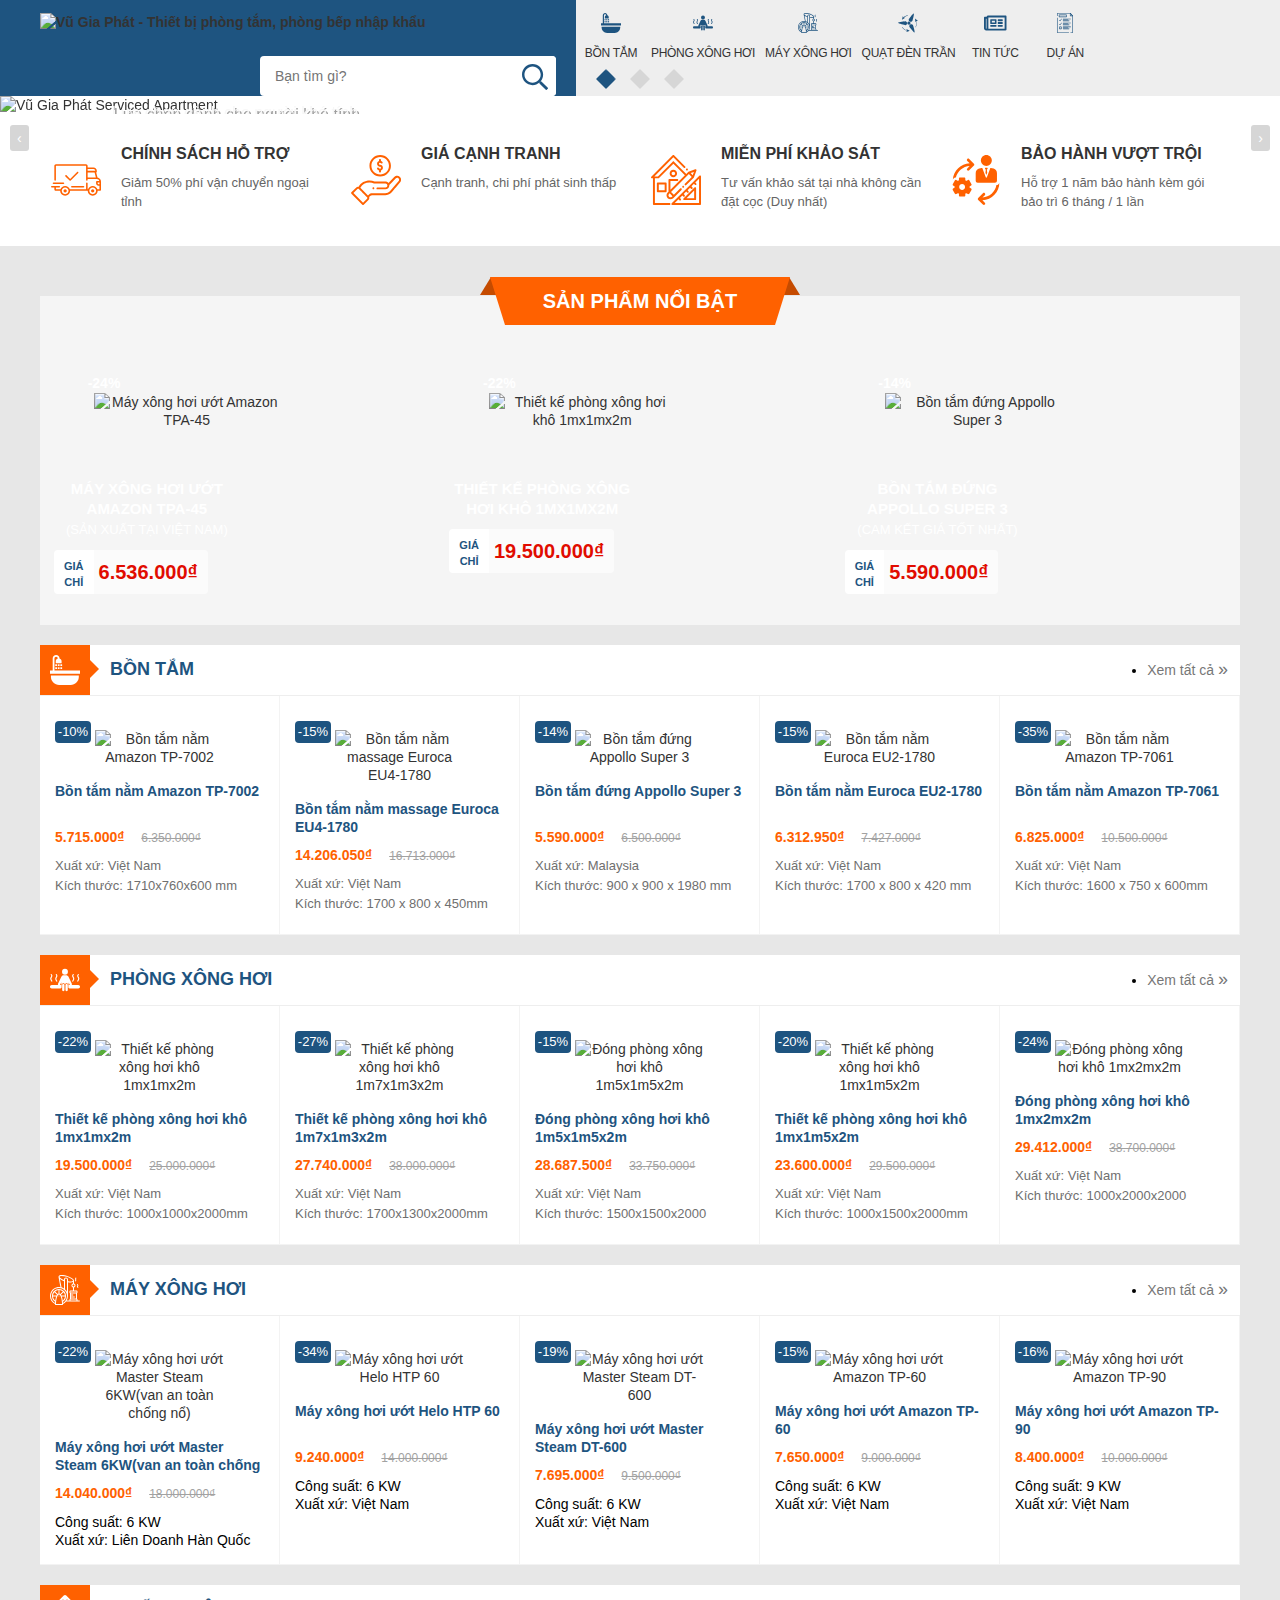
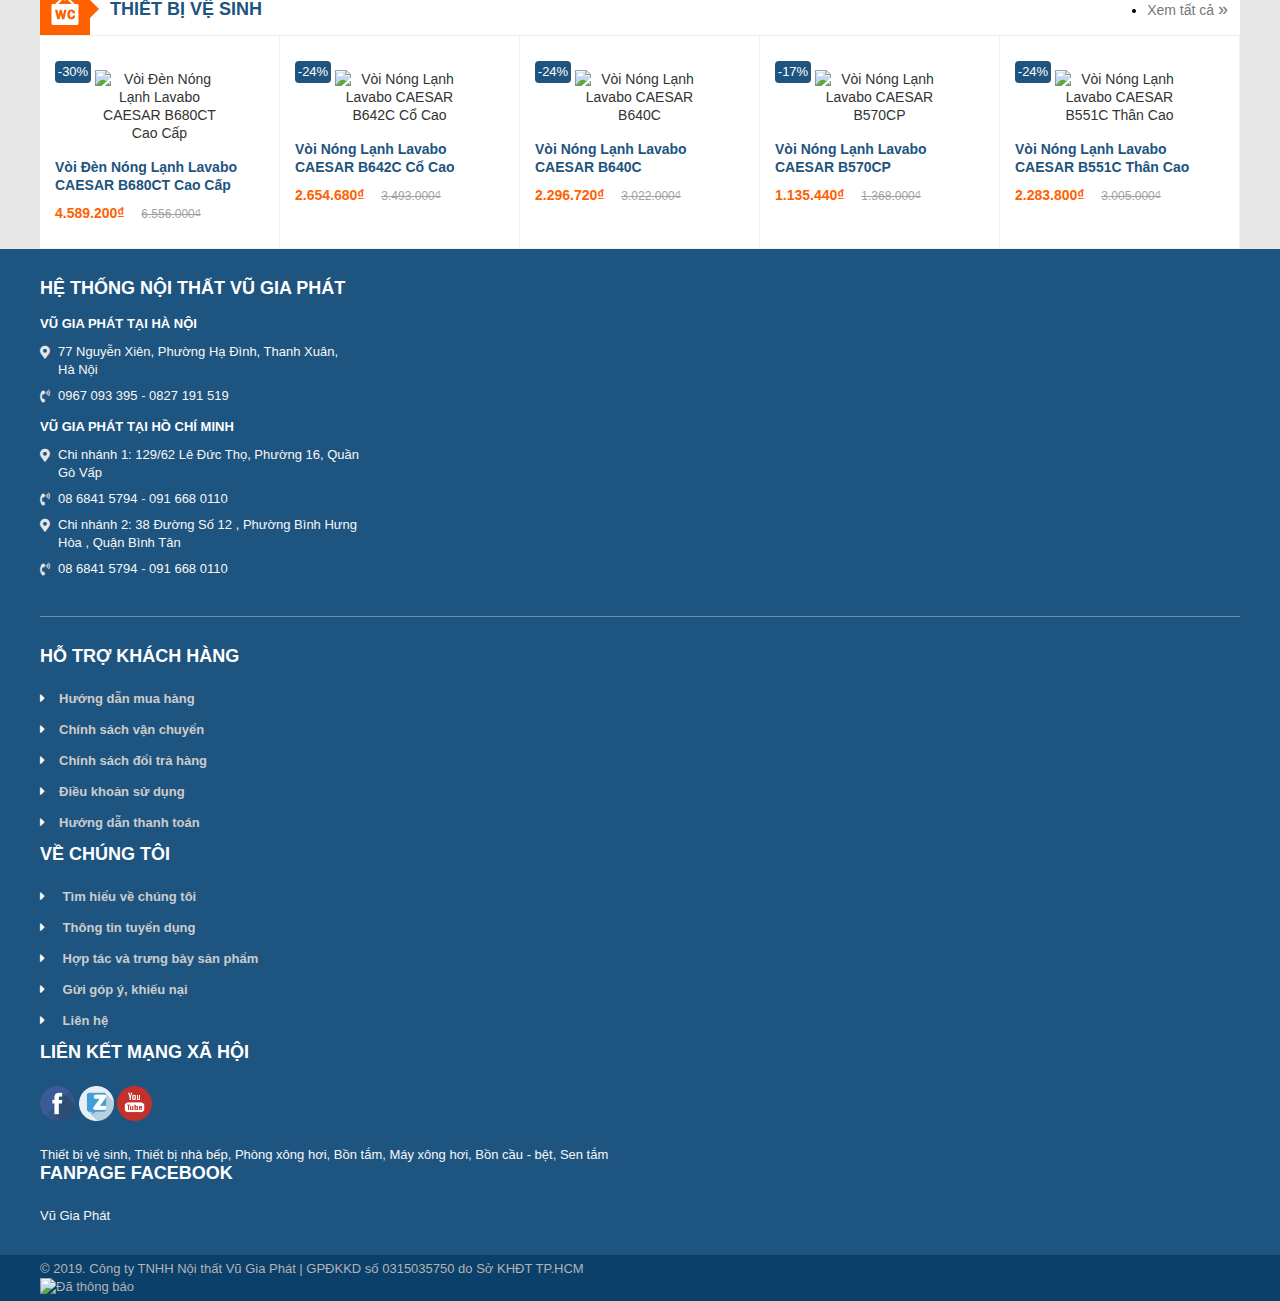
==== commit 3a8b559c: "file index" ====
--- a/index.html
+++ b/index.html
@@ -1,1269 +1,4 @@
 <!DOCTYPE html>
-<html lang="en">
-
-<head>
-	<meta charset="UTF-8">
-	<title>Document</title>
-	<meta name="viewport" content="width=device-width, initial-scale=1">
-	<link rel="stylesheet" href="https://stackpath.bootstrapcdn.com/bootstrap/4.4.0/css/bootstrap.min.css"
-		integrity="sha384-SI27wrMjH3ZZ89r4o+fGIJtnzkAnFs3E4qz9DIYioCQ5l9Rd/7UAa8DHcaL8jkWt" crossorigin="anonymous">
-	<link rel="stylesheet" type="text/css" href="style.css">
-	<link rel="stylesheet" href="https://use.fontawesome.com/releases/v5.8.1/css/all.css">
-	<link rel="stylesheet" href="css/owl.carousel.min.css">
-	<link rel="stylesheet" href="css/owl.theme.default.min.css">
-	<script src="https://ajax.googleapis.com/ajax/libs/jquery/3.4.1/jquery.min.js"></script>
-</head>
-
-<body>
-	<header>
-		<div class="header_wrapper_wrap">
-			<div class="header_wrapper">
-				<div class="header clr" id="header_inner">
-					<div class="header-1">
-						<div class="sb-toggle-left navbar-left">
-							<div class="navicon-line"></div>
-							<div class="navicon-line"></div>
-							<div class="navicon-line"></div>
-						</div>
-						<h1>
-							<a href="https://vugiaphat.vn/"
-								title="Vũ Gia Phát - Thiết bị phòng tắm, phòng bếp nhập khẩu" class="logo" rel="home">
-								<img class="logo_img"
-									src="https://vugiaphat.vn/images/config/logo42_1556877970_1558501237_1560389234.png"
-									alt="Vũ Gia Phát - Thiết bị phòng tắm, phòng bếp nhập khẩu">
-							</a>
-						</h1>
-						<div class="regions_search">
-							<div id="search" class="search search-contain s_close fr">
-								<div class="search-content">
-									<form action="https://vugiaphat.vn/tim-kiem" name="search_form" id="search_form"
-										method="get" onsubmit="javascript: submit_form_search();return false;">
-										<input type="text" value="" aria-label="Bạn tìm gì..." placeholder="Bạn tìm gì?"
-											id="keyword" name="keyword" class="keyword input-text" autocomplete="off">
-
-										<button type="submit" class="button-search button" aria-label="tìm kiếm">
-											<svg aria-hidden="true" data-prefix="far" data-icon="search" role="img"
-												xmlns="http://www.w3.org/2000/svg" viewBox="0 0 512 512"
-												class="svg-inline--fa fa-search fa-w-16">
-												<path fill="currentColor"
-													d="M508.5 468.9L387.1 347.5c-2.3-2.3-5.3-3.5-8.5-3.5h-13.2c31.5-36.5 50.6-84 50.6-136C416 93.1 322.9 0 208 0S0 93.1 0 208s93.1 208 208 208c52 0 99.5-19.1 136-50.6v13.2c0 3.2 1.3 6.2 3.5 8.5l121.4 121.4c4.7 4.7 12.3 4.7 17 0l22.6-22.6c4.7-4.7 4.7-12.3 0-17zM208 368c-88.4 0-160-71.6-160-160S119.6 48 208 48s160 71.6 160 160-71.6 160-160 160z"
-													class=""></path>
-											</svg>
-										</button>
-
-										<input type="hidden" name="module" value="news">
-										<input type="hidden" name="module" id="link_search"
-											value="https://vugiaphat.vn/tim-kiem/keyword.html">
-										<input type="hidden" name="view" value="search">
-										<input type="hidden" name="Itemid" value="10">
-									</form>
-								</div>
-
-							</div>
-						</div>
-					</div>
-					<div class="mainmenu_wrapper" id="menu-fixed-bar">
-						<div class="quick-access">
-							<div class="push-button"><a rel="nofollow" class="" href="#menu_left">Menu</a></div>
-						</div>
-						<nav id="custom-menu-selector">
-							<ul class="mainmanu cls">
-								<li class="level_0 " id="menu-bon-tam"><a href="https://vugiaphat.vn/bon-tam-pc2.html"
-										title="Bồn tắm">
-										<span class="icon_svg cls">
-											<svg x="0px" y="0px" viewBox="0 0 512 512"
-												style="enable-background:new 0 0 512 512;" xml:space="preserve">
-												<g>
-													<g>
-														<rect x="133" y="158.5" width="30" height="30"></rect>
-													</g>
-												</g>
-												<g>
-													<g>
-														<rect x="133" y="209.5" width="30" height="30"></rect>
-													</g>
-												</g>
-												<g>
-													<g>
-														<rect x="89.5" y="158.5" width="30" height="30"></rect>
-													</g>
-												</g>
-												<g>
-													<g>
-														<rect x="89.5" y="209.5" width="30" height="30"></rect>
-													</g>
-												</g>
-												<g>
-													<g>
-														<rect x="177" y="158.5" width="30" height="30"></rect>
-													</g>
-												</g>
-												<g>
-													<g>
-														<rect x="177" y="209.5" width="30" height="30"></rect>
-													</g>
-												</g>
-												<g>
-													<g>
-														<path
-															d="M76,263.795V58.5C76,42.785,88.785,30,104.5,30c15.715,0,28.5,12.785,28.5,28.5v1.82	c-20.077,6.375-34.667,25.186-34.667,47.347v33.666h99.334v-33.666c0-22.16-14.59-40.972-34.667-47.347V58.5	C163,26.243,136.757,0,104.5,0S46,26.243,46,58.5v205.295H0v57.75h512v-57.75H76z">
-														</path>
-													</g>
-												</g>
-												<g>
-													<g>
-														<path
-															d="M16,351.545V372c0,77.196,62.804,140,140,140h195.813c77.196,0,140-62.804,140-140v-20.455H16z">
-														</path>
-													</g>
-												</g>
-											</svg>
-										</span>
-										<span class="visible-xs visible-sm ">Bồn tắm</span></a><span
-										class="mb_arrow closed"></span>
-								</li>
-								<li class="level_0 " id="menu-bon-tam"><a href="https://vugiaphat.vn/bon-tam-pc2.html"
-										title="Phòng xông hơi">
-										<span class="icon_svg cls">
-											<svg x="0px" y="0px" viewBox="0 0 248.914 248.914"
-												style="enable-background:new 0 0 248.914 248.914;" xml:space="preserve">
-												<g>
-													<g>
-														<path
-															d="M185.05,137.067c0.905,0.784,2.016,1.167,3.127,1.167c1.335,0,2.669-0.561,3.612-1.643	c0.737-0.859,17.978-21.112,4.909-37.563c-7.257-9.126-1.899-14.433-0.728-15.422c2.035-1.647,2.361-4.63,0.728-6.681	c-1.643-2.067-4.662-2.403-6.72-0.758c-5.013,3.991-11.621,15.145-0.766,28.808c8.139,10.242-4.527,25.214-4.648,25.359	C182.838,132.321,183.052,135.341,185.05,137.067z">
-														</path>
-														<path
-															d="M226.381,130.328c-1.727,1.993-1.512,5.013,0.485,6.739c0.905,0.784,2.017,1.167,3.127,1.167	c1.335,0,2.67-0.561,3.612-1.643c0.738-0.859,17.979-21.112,4.91-37.563c-7.258-9.126-1.899-14.433-0.729-15.422	c2.035-1.647,2.362-4.63,0.729-6.681c-1.643-2.067-4.662-2.403-6.721-0.758c-5.013,3.991-11.621,15.145-0.766,28.808	C239.169,115.216,226.503,130.184,226.381,130.328z">
-														</path>
-														<path
-															d="M55.165,76.162c-2.065-1.641-5.076-1.305-6.721,0.758c-1.634,2.051-1.305,5.034,0.716,6.681	c1.176,0.989,6.524,6.293-0.716,15.422c-13.065,16.456,4.163,36.709,4.907,37.559c0.943,1.092,2.28,1.652,3.615,1.652	c1.108,0,2.221-0.393,3.125-1.167c1.998-1.731,2.212-4.751,0.488-6.744c-0.128-0.145-12.788-15.116-4.651-25.358	C66.776,91.307,60.168,80.152,55.165,76.162z">
-														</path>
-														<path
-															d="M11.535,136.592c0.943,1.092,2.28,1.643,3.615,1.643c1.108,0,2.221-0.383,3.125-1.167	c1.998-1.727,2.212-4.746,0.488-6.739c-0.128-0.145-12.788-15.117-4.651-25.358c10.849-13.663,4.24-24.817-0.763-28.808	c-2.065-1.641-5.075-1.305-6.721,0.758c-1.633,2.051-1.304,5.034,0.717,6.681c1.176,0.989,6.524,6.296-0.717,15.422	C-6.443,115.479,10.79,135.732,11.535,136.592z">
-														</path>
-														<circle cx="124.165" cy="56.452" r="24.468"></circle>
-														<path
-															d="M14.337,194.454h72.188c5.276,0,9.558-4.284,9.558-9.559v-11.71v-6.356c0-0.145,0.037-0.275,0.037-0.42	c-0.028-7.892,6.394-14.313,14.3-14.313c6.55,0,12.031,4.452,13.74,10.463c1.696-6.011,7.18-10.463,13.742-10.463	c7.893,0,14.314,6.422,14.328,14.313c-0.032,0.145,0.01,0.275,0.01,0.42v6.356v11.71c0,5.274,4.274,9.559,9.558,9.559h72.778	c7.925,0,14.338-6.272,14.338-14.021c0-7.747-6.413-14.024-14.338-14.024h-54.623c2.212-2.739,2.847-6.585,1.27-9.997	l-25.688-55.557c-0.438-0.938-1.036-1.736-1.699-2.457c-2.623-9.29-11.92-13.581-23.083-13.581h-13.189	c-10.79,0-19.81,4.042-22.766,12.701c-1.076,0.884-1.988,1.988-2.616,3.337l-25.688,55.557c-1.575,3.412-0.94,7.258,1.271,9.997	H14.337C6.422,166.409,0,172.687,0,180.434C0,188.182,6.422,194.454,14.337,194.454z M154.648,162.904v-18.416l9.227,19.942	c0.331,0.732,0.803,1.372,1.288,1.979h-10.818C154.518,165.266,154.648,164.1,154.648,162.904z M83.849,164.431l9.819-21.24	v19.714c0,1.195,0.131,2.361,0.306,3.505H82.549C83.046,165.803,83.503,165.163,83.849,164.431z">
-														</path>
-														<path
-															d="M100.867,166.461v40.911c0,5.274,4.277,9.559,9.558,9.559c5.276,0,9.558-4.284,9.558-9.559v-40.911	c0-5.283-4.282-9.559-9.558-9.559C105.14,156.902,100.867,161.178,100.867,166.461z">
-														</path>
-														<path
-															d="M128.347,166.461v40.911c0,5.274,4.277,9.559,9.556,9.559c5.279,0,9.559-4.284,9.559-9.559v-40.911	c0-5.283-4.279-9.559-9.559-9.559C132.619,156.902,128.347,161.178,128.347,166.461z">
-														</path>
-													</g>
-												</g>
-											</svg>
-										</span>
-										<span class="visible-xs visible-sm ">Phòng xông hơi</span></a><span
-										class="mb_arrow closed"></span>
-								</li>
-								<li class="level_0 " id="menu-bon-tam"><a href="https://vugiaphat.vn/bon-tam-pc2.html"
-										title="Máy xông hơi">
-										<span class="icon_svg cls">
-											<svg viewBox="0 0 512 512.09769">
-												<path
-													d="m162.039062 358.496094c0 4.714844-3.820312 8.535156-8.535156 8.535156-4.710937 0-8.53125-3.820312-8.53125-8.535156 0-4.710938 3.820313-8.53125 8.53125-8.53125 4.714844 0 8.535156 3.820312 8.535156 8.53125zm0 0">
-												</path>
-												<path
-													d="m503.371094 435.296875h-34.132813v-17.066406c-.019531-6.070313-3.269531-11.667969-8.53125-14.695313v-90.078125c5.261719-3.023437 8.511719-8.621093 8.53125-14.691406v-17.066406c0-9.425781-7.640625-17.066407-17.066406-17.066407h-42.667969v-52.414062c15.054688-3.832031 25.59375-17.386719 25.59375-32.921875s-10.539062-29.089844-25.59375-32.921875v-49.347656c-.03125-.222656-.078125-.441406-.136718-.65625-.082032-4.890625-1.351563-9.683594-3.691407-13.976563-14.046875-26.640625-66.996093-52.8125-113.265625-66.9375-45.328125-13.875-134.253906-29.925781-146.292968 8.535157-1.089844 3.488281-1.425782 7.167968-.984376 10.792968-.023437.367188-.023437.734375 0 1.101563l33.28125 171.246093c-74.9375-12.363281-147.640624 31.984376-170.945312 104.269532-23.304688 72.289062 9.808594 150.746094 77.855469 184.480468-.050781 2.699219-.085938 5.285157-.085938 7.679688 0 4.714844 3.820313 8.535156 8.535157 8.535156h119.464843c4.714844 0 8.535157-3.820312 8.535157-8.535156 0-2.371094 0-4.957031-.085938-7.679688 20.785156-10.300781 38.96875-25.179687 53.179688-43.519531h228.503906c4.714844 0 8.535156-3.820312 8.535156-8.53125 0-4.714843-3.820312-8.535156-8.535156-8.535156zm-145.066406-51.199219h59.734374c4.710938 0 8.53125-3.820312 8.53125-8.535156 0-4.710938-3.820312-8.53125-8.53125-8.53125h-59.734374v-17.066406h34.132812c4.714844 0 8.535156-3.820313 8.535156-8.535156 0-4.710938-3.820312-8.53125-8.535156-8.53125h-34.132812v-17.066407h85.335937v85.332031h-85.335937zm93.867187-85.332031h-102.398437v-17.066406h102.398437zm-34.132813-119.46875c0 9.425781-7.640624 17.066406-17.066406 17.066406-9.425781 0-17.066406-7.640625-17.066406-17.066406s7.640625-17.066406 17.066406-17.066406c9.425782 0 17.066406 7.640625 17.066406 17.066406zm-255.640624-150.1875c5.324218-16.953125 64.902343-15.675781 125.027343 2.699219 49.101563 15.007812 93.449219 40.191406 103.152344 58.589844 1.667969 2.597656 2.210937 5.765624 1.503906 8.769531-3.414062 11-33.605469 16.648437-84.976562 7.066406v-29.335937c0-18.851563-15.28125-34.132813-34.132813-34.132813-18.851562 0-34.132812 15.28125-34.132812 34.132813v9.566406c-47.214844-18.800782-80.761719-43.589844-76.441406-57.355469zm124.472656 253.492187c-1.703125-3.011718-3.480469-5.972656-5.398438-8.882812-.71875-1.082031-1.496094-2.125-2.246094-3.191406-2.046874-2.925782-4.171874-5.8125-6.433593-8.601563-.785157-.964843-1.605469-1.894531-2.40625-2.832031-2.339844-2.75-4.753907-5.4375-7.296875-8.03125-.851563-.902344-1.800782-1.773438-2.703125-2.652344-1.503907-1.460937-2.917969-2.996094-4.480469-4.394531v-167.117187c0-9.425782 7.640625-17.066407 17.066406-17.066407 9.425782 0 17.066406 7.640625 17.066406 17.066407v211.214843c-.316406-.605469-.699218-1.167969-1.015624-1.773437-.691407-1.230469-1.433594-2.492188-2.152344-3.738282zm-118.140625-214.792968c21.589843 15.433594 45.171875 27.859375 70.109375 36.941406v126.125c-12.984375-8.6875-27.21875-15.332031-42.214844-19.707031zm50.832031 212.566406-43.871094 43.828125c-.324218-.265625-.664062-.503906-.996094-.761719l-.460937-.355468c-2.4375-1.835938-5.082031-3.367188-7.886719-4.566407-.417968-.179687-.851562-.34375-1.269531-.503906-.855469-.324219-1.707031-.632813-2.613281-.851563l-.425782-.191406v-60.441406c21.191407 1.753906 41.304688 10.089844 57.523438 23.84375zm35.90625 69.589844h-60.789062c-2.1875-4.527344-4.707032-8.890625-7.535157-13.046875l44.484375-44.476563c13.753906 16.214844 22.089844 36.332032 23.839844 57.523438zm-43.144531 56.78125c-.125-.683594-.261719-1.367188-.398438-2.039063l-.511719-2.417969c-2.445312-11.949218-5.671874-23.726562-9.652343-35.257812h53.664062c-2.195312 28-15.933593 53.828125-37.921875 71.304688-1.371094-10.511719-3.078125-21.171876-5.179687-31.589844zm-67.351563-89.773438-.460937.15625c-.855469.253906-1.75.5625-2.613281.851563-.425782.164062-.851563.324219-1.269532.503906-2.808594 1.203125-5.460937 2.742187-7.902344 4.582031l-.425781.324219c-.34375.257813-.683593.503906-1.015625.777344l-43.835937-43.828125c16.222656-13.742188 36.335937-22.066406 57.523437-23.808594zm-69.589844-24.53125 44.484376 44.476563c-2.828126 4.15625-5.347657 8.519531-7.535157 13.046875h-60.792969c1.753907-21.191406 10.089844-41.308594 23.84375-57.523438zm29.867188 74.589844c-3.984375 11.53125-7.207031 23.308594-9.652344 35.257812l-.511718 2.417969c-.136719.671875-.273438 1.355469-.402344 2.039063-2.097656 10.417968-3.804688 21.078125-5.117188 31.574218-22.007812-17.464843-35.765625-43.285156-37.984375-71.289062zm-2.867188 128c0-1.355469.066407-2.714844.101563-4.070312.351563-12.238282 1.1875-24.5 2.371094-36.53125v-.085938c1.90625-20.257812 5.273437-40.351562 10.070312-60.125l.128907-.488281c.847656-3.332031 1.726562-6.550781 2.636718-9.660157l.058594-.210937c.886719-2.992187 1.804688-5.875 2.75-8.644531l.195312-.597656c.984376-2.84375 1.992188-5.5625 3.019532-8.15625v-.113282c3.75-12.15625 11.105468-22.886718 21.085937-30.769531.519531-.300781 1.050781-.582031 1.578125-.855469.792969-.402344 1.613282-.75 2.457032-1.03125 2.976562-1.058594 6.226562-1.058594 9.199218 0 .84375.285156 1.667969.628906 2.460938 1.03125.527344.25 1.054687.53125 1.585937.855469 9.949219 7.863281 17.28125 18.554687 21.035157 30.667969l.128906.308594c1.003906 2.558593 1.996094 5.203124 2.949218 7.984374l.28125.855469c.894532 2.632813 1.765626 5.378907 2.613282 8.234375l.171875.554688c.886719 3.019531 1.738281 6.148437 2.558593 9.386718l.195313.757813c4.8125 19.726563 8.199219 39.777344 10.128906 59.992187v.082032c1.1875 12.035156 2.023438 24.296875 2.375 36.53125 0 1.359375.074219 2.714844.101563 4.070312zm118.613282-17.921875c-.339844-6.183594-.855469-12.636719-1.410156-19.25 29.789062-19.730469 49.148437-51.785156 52.75-87.332031 3.597656-35.546875-8.945313-70.832032-34.171876-96.132813-.085937-.09375-.109374-.214843-.203124-.300781s-.207032-.117188-.300782-.203125c-46.527344-46.386719-121.816406-46.386719-168.34375 0-.09375.085937-.214844.109375-.300781.203125-.082031.09375-.117187.207031-.203125.300781-25.226562 25.300781-37.769531 60.585938-34.171875 96.132813 3.601563 35.546875 22.960937 67.601562 52.75 87.332031-.597656 6.613281-1.066406 13.066406-1.410156 19.25-45.722657-25.992187-72.425781-75.960937-68.636719-128.417969 3.792969-52.457031 37.402344-98.066406 86.390625-117.214844 48.984375-19.152343 104.613281-8.4375 142.980469 27.539063 1.390625 1.296875 2.816406 2.558594 4.140625 3.925781 1.875 1.902344 3.632812 3.910156 5.390625 5.921875 1.316406 1.511719 2.628906 3.019531 3.875 4.574219 1.605468 2.003906 3.113281 4.0625 4.597656 6.152344 1.246094 1.707031 2.460938 3.523437 3.621094 5.332031 1.296875 2.023437 2.558594 4.070313 3.746094 6.164063 1.183593 2.089843 2.277343 4.179687 3.34375 6.304687.980468 1.960937 1.960937 3.917969 2.859374 5.921875 1.082032 2.457031 2.039063 4.957031 2.976563 7.476562.683594 1.816407 1.402344 3.625 2.015625 5.476563.929688 2.867187 1.707031 5.792969 2.421875 8.722656.417969 1.628907.90625 3.226563 1.265625 4.871094.714844 3.355469 1.203125 6.757813 1.703125 10.164063.179687 1.339843.472656 2.636718.609375 3.976562 5.851562 54.007812-20.988281 106.320312-68.269531 133.070312zm65.320312-41.8125c13.582032-23.316406 20.753906-49.8125 20.789063-76.800781v-234.980469c15.398437 2.839844 31.003906 4.371094 46.660156 4.582031 13.238281.539063 26.433594-1.8125 38.671875-6.886718v25.164062c-15.054688 3.832031-25.589844 17.386719-25.589844 32.921875s10.535156 29.089844 25.589844 32.921875v52.414062h-42.664062c-9.425782 0-17.066407 7.640626-17.066407 17.066407v17.066406c.015625 6.070313 3.269531 11.667969 8.53125 14.691406v90.078125c-5.261719 3.027344-8.515625 8.625-8.53125 14.695313v17.066406zm63.457032 0v-17.066406h102.398437v17.066406zm0 0">
-												</path>
-												<path
-													d="m460.707031 196.363281c-.023437 5.117188 1.859375 10.0625 5.28125 13.867188 1.414063 1.765625 1.542969 1.964843 1.542969 3.210937 0 4.710938 3.820312 8.53125 8.535156 8.53125 4.710938 0 8.53125-3.820312 8.53125-8.53125.023438-5.117187-1.859375-10.058594-5.28125-13.859375-1.417968-1.777343-1.542968-1.972656-1.542968-3.21875 0-1.246093.125-1.441406 1.542968-3.214843 7.042969-7.898438 7.042969-19.820313 0-27.71875-1.417968-1.757813-1.542968-1.953126-1.542968-3.199219 0-4.710938-3.820313-8.53125-8.535157-8.53125-4.710937 0-8.53125 3.820312-8.53125 8.53125-.019531 5.113281 1.863281 10.054687 5.28125 13.859375 1.414063 1.757812 1.542969 1.953125 1.542969 3.191406s-.128906 1.441406-1.542969 3.207031c-3.421875 3.808594-5.304687 8.753907-5.28125 13.875zm0 0">
-												</path>
-												<path
-													d="m426.570312 102.496094c0 4.714844 3.824219 8.535156 8.535157 8.535156 4.710937 0 8.535156-3.820312 8.535156-8.535156 0-1.246094.125-1.441406 1.542969-3.214844 7.042968-7.898438 7.042968-19.824219 0-27.726562-1.417969-1.765626-1.542969-1.960938-1.542969-3.191407 0-1.226562.125-1.433593 1.542969-3.191406 3.421875-3.808594 5.304687-8.753906 5.28125-13.875 0-4.710937-3.820313-8.53125-8.53125-8.53125-4.714844 0-8.535156 3.820313-8.535156 8.53125 0 1.238281-.128907 1.433594-1.542969 3.191406-7.042969 7.898438-7.042969 19.820313 0 27.71875 1.414062 1.773438 1.542969 1.976563 1.542969 3.214844s-.128907 1.433594-1.542969 3.210937c-3.421875 3.804688-5.304688 8.746094-5.285157 13.863282zm0 0">
-												</path>
-											</svg>
-										</span>
-										<span class="visible-xs visible-sm ">Máy xông hơi</span></a><span
-										class="mb_arrow closed"></span>
-								</li>
-								<li class="level_0 " id="menu-bon-tam"><a href="https://vugiaphat.vn/bon-tam-pc2.html"
-										title="Quạt đèn trần">
-										<span class="icon_svg cls">
-											<svg x="0px" y="0px" viewBox="0 0 529.987 529.988"
-												style="enable-background:new 0 0 529.987 529.988;" xml:space="preserve">
-												<g>
-													<path
-														d="M417.369,15.13c-20.157-9.62-132.564,153.382-132.564,153.382s-0.622,26.67,7.152,47.946	c7.048,0.297,13.875,1.922,20.312,5.001c9.294,4.437,16.639,11.303,21.735,19.45c23.361-5.853,47.449-26.259,47.449-26.259	S437.537,24.759,417.369,15.13z">
-													</path>
-													<path
-														d="M337.207,290.731c-0.086,0.182-0.144,0.373-0.229,0.563c-6.234,13.054-17.643,22.702-31.04,27.12	c-6.799,21.4-5.345,47.448-5.345,47.448S418.307,525.079,438.14,514.79c19.832-10.279-42.468-198.23-42.468-198.23	S363.16,290.807,337.207,290.731z">
-													</path>
-													<path
-														d="M0.004,260.867c-1.081,22.309,192.713,62.94,192.713,62.94s34.272-13.454,49.218-33.736	c-5.422-12.163-6.226-26.287-1.349-39.474c-14.392-19.364-42.696-33.765-42.696-33.765S1.085,238.558,0.004,260.867z">
-													</path>
-													<path
-														d="M251.068,250.281c-2.008,4.208-3.107,8.654-3.672,13.148c-0.603,4.752-0.392,9.543,0.641,14.287	c0.383,1.769,0.698,3.557,1.31,5.298c3.806,10.776,11.6,19.431,21.917,24.365c5.824,2.782,12.021,4.188,18.418,4.188	c7.851,0,15.386-2.237,21.927-6.139c5.183-3.089,9.696-7.248,13.196-12.259c1.319-1.894,2.534-3.863,3.548-5.977	c7.229-15.138,4.6-32.369-5.098-44.772c-3.939-5.049-8.931-9.371-15.099-12.316c-3.662-1.75-7.507-2.754-11.418-3.404	c-2.313-0.382-4.628-0.784-7-0.784C273.32,225.906,258.135,235.479,251.068,250.281z">
-													</path>
-													<path
-														d="M117.155,370.329l-8.243,4.849c21.209,36.099,52.479,64.757,90.413,82.868c11.877,5.671,24.26,10.146,36.873,13.493	l-22.252,31.967l97.997-30.953l-91.638-46.531l17.117,35.955c-11.619-3.156-23.017-7.335-33.976-12.565	C167.233,432.122,137.398,404.783,117.155,370.329z">
-													</path>
-													<path
-														d="M452.961,144.673l7.344,102.51l21.832-32.943c13.301,46.885,9.371,96.514-11.753,140.75	c-3.175,6.646-6.751,13.196-10.643,19.469l8.138,5.03c4.063-6.569,7.812-13.426,11.14-20.388	c22.357-46.827,26.354-99.43,11.877-149.012l39.092,2.61L452.961,144.673z">
-													</path>
-													<path
-														d="M145.278,116.75l-15.855-36.099l-24.709,99.756l87.497-53.914l-38.996-4.093c29.434-27.396,67.024-45.737,106.995-51.724	l-1.415-9.457C216.28,67.59,176.318,87.298,145.278,116.75z">
-													</path>
-												</g>
-											</svg>
-										</span>
-										<span class="visible-xs visible-sm ">Quạt đèn trần</span></a><span
-										class="mb_arrow closed"></span>
-								</li>
-								<li class="level_0 " id="menu-bon-tam"><a href="https://vugiaphat.vn/bon-tam-pc2.html"
-										title="Tin tức">
-										<span class="icon_svg cls">
-											<svg aria-hidden="true" data-prefix="far" data-icon="newspaper" role="img"
-												xmlns="http://www.w3.org/2000/svg" viewBox="0 0 576 512"
-												class="svg-inline--fa fa-newspaper fa-w-18">
-												<path fill=""
-													d="M552 64H112c-20.858 0-38.643 13.377-45.248 32H24c-13.255 0-24 10.745-24 24v272c0 30.928 25.072 56 56 56h496c13.255 0 24-10.745 24-24V88c0-13.255-10.745-24-24-24zM48 392V144h16v248c0 4.411-3.589 8-8 8s-8-3.589-8-8zm480 8H111.422c.374-2.614.578-5.283.578-8V112h416v288zM172 280h136c6.627 0 12-5.373 12-12v-96c0-6.627-5.373-12-12-12H172c-6.627 0-12 5.373-12 12v96c0 6.627 5.373 12 12 12zm28-80h80v40h-80v-40zm-40 140v-24c0-6.627 5.373-12 12-12h136c6.627 0 12 5.373 12 12v24c0 6.627-5.373 12-12 12H172c-6.627 0-12-5.373-12-12zm192 0v-24c0-6.627 5.373-12 12-12h104c6.627 0 12 5.373 12 12v24c0 6.627-5.373 12-12 12H364c-6.627 0-12-5.373-12-12zm0-144v-24c0-6.627 5.373-12 12-12h104c6.627 0 12 5.373 12 12v24c0 6.627-5.373 12-12 12H364c-6.627 0-12-5.373-12-12zm0 72v-24c0-6.627 5.373-12 12-12h104c6.627 0 12 5.373 12 12v24c0 6.627-5.373 12-12 12H364c-6.627 0-12-5.373-12-12z"
-													class=""></path>
-											</svg>
-										</span>
-										<span class="visible-xs visible-sm ">Tin tức</span></a><span
-										class="mb_arrow closed"></span>
-								</li>
-								<li class="level_0 " id="menu-bon-tam"><a href="https://vugiaphat.vn/bon-tam-pc2.html"
-										title="Dự án">
-										<span class="icon_svg cls">
-											<svg x="0px" y="0px" viewBox="0 0 512 512"
-												style="enable-background:new 0 0 512 512;" xml:space="preserve">
-												<g>
-													<g>
-														<path
-															d="M350.688,496.97H66.121V126.245c0-4.151-3.365-7.515-7.515-7.515c-4.15,0-7.515,3.364-7.515,7.515v373.23	c0,6.907,5.619,12.525,12.525,12.525h287.072c4.15,0,7.514-3.364,7.515-7.515C358.203,500.334,354.838,496.97,350.688,496.97z">
-														</path>
-													</g>
-												</g>
-												<g>
-													<g>
-														<path
-															d="M458.782,67.951L394.906,2.276C393.491,0.821,391.548,0,389.519,0H63.616C56.71,0,51.092,5.62,51.091,12.526v58.613	c0,4.151,3.365,7.515,7.515,7.515c4.15,0,7.515-3.364,7.515-7.515V15.031h320.224l59.536,61.212V496.97h-42.59	c-4.15,0-7.515,3.364-7.515,7.515s3.365,7.515,7.515,7.515h45.094c6.907,0,12.525-5.618,12.525-12.524V73.19	C460.91,71.233,460.147,69.354,458.782,67.951z">
-														</path>
-													</g>
-												</g>
-												<g>
-													<g>
-														<path
-															d="M458.781,67.951L394.905,2.276c-2.133-2.192-5.381-2.874-8.214-1.723s-4.687,3.904-4.687,6.963V73.19	c0,4.151,3.365,7.515,7.515,7.515h63.876c3.021,0,5.748-1.808,6.922-4.591C461.492,73.332,460.887,70.115,458.781,67.951z M397.034,65.675V26.019l38.569,39.656H397.034z">
-														</path>
-													</g>
-												</g>
-												<g>
-													<g>
-														<path
-															d="M290.78,39.899H109.714c-6.907,0-12.525,5.619-12.525,12.525v41.533c0,6.907,5.619,12.525,12.525,12.525H290.78	c6.906,0,12.525-5.619,12.525-12.524V52.423C303.305,45.516,297.686,39.899,290.78,39.899z M288.275,91.451H112.219V54.928	h176.056V91.451z">
-														</path>
-													</g>
-												</g>
-												<g>
-													<g>
-														<path
-															d="M172.247,145.811c-3.303-2.509-8.018-1.869-10.53,1.436l-33.203,43.688l-9.972-8.726	c-3.123-2.734-7.87-2.417-10.604,0.707c-2.733,3.124-2.416,7.871,0.707,10.604l16.031,14.027c1.376,1.203,3.137,1.859,4.948,1.859	c0.252,0,0.505-0.013,0.759-0.037c2.072-0.211,3.965-1.271,5.225-2.93l38.075-50.098	C176.194,153.037,175.551,148.322,172.247,145.811z">
-														</path>
-													</g>
-												</g>
-												<g>
-													<g>
-														<path
-															d="M398.409,144.277H209.136c-4.15,0-7.515,3.364-7.515,7.515s3.365,7.515,7.515,7.515h189.273	c4.15,0,7.515-3.364,7.515-7.515S402.559,144.277,398.409,144.277z">
-														</path>
-													</g>
-												</g>
-												<g>
-													<g>
-														<path
-															d="M332.021,169.326H209.136c-4.15,0-7.515,3.364-7.515,7.515s3.365,7.515,7.515,7.515h122.885	c4.15,0,7.515-3.364,7.515-7.515S336.171,169.326,332.021,169.326z">
-														</path>
-													</g>
-												</g>
-												<g>
-													<g>
-														<path
-															d="M360.076,194.376h-150.94c-4.15,0-7.515,3.364-7.515,7.515s3.365,7.515,7.515,7.515h150.94	c4.15,0,7.515-3.364,7.515-7.515S364.226,194.376,360.076,194.376z">
-														</path>
-													</g>
-												</g>
-												<g>
-													<g>
-														<path
-															d="M172.247,248.014c-3.303-2.51-8.018-1.869-10.53,1.436l-33.203,43.688l-9.972-8.726c-3.123-2.733-7.87-2.416-10.604,0.707	c-2.733,3.124-2.416,7.871,0.707,10.604l16.031,14.027c1.376,1.203,3.137,1.859,4.948,1.859c0.252,0,0.505-0.013,0.759-0.037	c2.072-0.211,3.965-1.271,5.225-2.93l38.075-50.098C176.194,255.24,175.551,250.527,172.247,248.014z">
-														</path>
-													</g>
-												</g>
-												<g>
-													<g>
-														<path
-															d="M398.409,246.481H209.136c-4.15,0-7.515,3.364-7.515,7.515c0,4.151,3.365,7.515,7.515,7.515h189.273	c4.15,0,7.515-3.364,7.515-7.515C405.924,249.845,402.559,246.481,398.409,246.481z">
-														</path>
-													</g>
-												</g>
-												<g>
-													<g>
-														<path
-															d="M332.021,271.53H209.136c-4.15,0-7.515,3.364-7.515,7.515s3.365,7.515,7.515,7.515h122.885	c4.15,0,7.515-3.364,7.515-7.515S336.171,271.53,332.021,271.53z">
-														</path>
-													</g>
-												</g>
-												<g>
-													<g>
-														<path
-															d="M360.076,296.579h-150.94c-4.15,0-7.515,3.364-7.515,7.515s3.365,7.515,7.515,7.515h150.94	c4.15,0,7.515-3.364,7.515-7.515S364.226,296.579,360.076,296.579z">
-														</path>
-													</g>
-												</g>
-												<g>
-													<g>
-														<path
-															d="M398.409,348.685H209.136c-4.15,0-7.515,3.364-7.515,7.515s3.365,7.515,7.515,7.515h189.273	c4.15,0,7.514-3.364,7.515-7.515C405.924,352.049,402.559,348.685,398.409,348.685z">
-														</path>
-													</g>
-												</g>
-												<g>
-													<g>
-														<path
-															d="M332.021,373.734H209.136c-4.15,0-7.515,3.364-7.515,7.515s3.365,7.515,7.515,7.515h122.885	c4.15,0,7.515-3.364,7.515-7.515S336.171,373.734,332.021,373.734z">
-														</path>
-													</g>
-												</g>
-												<g>
-													<g>
-														<path
-															d="M360.076,398.783h-150.94c-4.15,0-7.515,3.364-7.515,7.515s3.365,7.515,7.515,7.515h150.94	c4.15,0,7.515-3.364,7.515-7.515S364.226,398.783,360.076,398.783z">
-														</path>
-													</g>
-												</g>
-												<g>
-													<g>
-														<path
-															d="M158.681,348.685h-40.079c-6.907,0-12.525,5.619-12.525,12.525v40.078c0,6.907,5.619,12.525,12.525,12.525h40.079	c6.907,0,12.525-5.618,12.525-12.524V361.21C171.206,354.303,165.587,348.685,158.681,348.685z M156.177,398.784h-35.069v-35.069	h35.069V398.784z">
-														</path>
-													</g>
-												</g>
-											</svg>
-										</span>
-										<span class="visible-xs visible-sm ">Dự án</span></a><span
-										class="mb_arrow closed"></span>
-								</li>
-							</ul>
-						</nav>
-					</div>
-				</div>
-			</div>
-		</div>
-	</header>
-	<main>
-		<div class="slideshow">
-			<div class="main-slideShow">
-				<div id="owl-demo" class="owl-carousel owl-theme">
-					<div class="item hide">
-						<a href="" title="Vũ Gia Phát">
-							<img src="https://vugiaphat.vn/images/slideshow/2019/05/13/compress/anh2_1557769731.jpg"
-								alt="Vũ Gia Phát	Serviced Apartment"></a>
-						<div class="slide-content" data-aos="fade-right">
-							<div class="container">
-								<div class="sl-content">
-									<div class="content">
-										<div class="content1">
-											<h2 class="title-banner-big">Vũ Gia Phát</h2>
-											<div class="description-slide">Lựa chọn dành cho người khó tính</div>
-											<div class="button_mua"><a href="" title="Xem thêm">Xem thêm</a></div>
-										</div>
-									</div>
-								</div>
-							</div>
-						</div>
-					</div>
-					<div class="item hide">
-						<a href="" title="Vũ Gia Phát">
-							<img src="https://vugiaphat.vn/images/slideshow/2019/05/13/compress/anh2_1557769731.jpg"
-								alt="Vũ Gia Phát	Serviced Apartment"></a>
-						<div class="slide-content" data-aos="fade-right">
-							<div class="container">
-								<div class="sl-content">
-									<div class="content">
-										<div class="content1">
-											<h2 class="title-banner-big">Vũ Gia Phát</h2>
-											<div class="description-slide">Lựa chọn dành cho người khó tính</div>
-											<div class="button_mua"><a href="" title="Xem thêm">Xem thêm</a></div>
-										</div>
-									</div>
-								</div>
-							</div>
-						</div>
-					</div>
-					<div class="item hide">
-						<a href="" title="Vũ Gia Phát">
-							<img src="https://vugiaphat.vn/images/slideshow/2019/05/13/compress/anh2_1557769731.jpg"
-								alt="Vũ Gia Phát	Serviced Apartment"></a>
-						<div class="slide-content" data-aos="fade-right">
-							<div class="container">
-								<div class="sl-content">
-									<div class="content">
-										<div class="content1">
-											<h2 class="title-banner-big">Vũ Gia Phát</h2>
-											<div class="description-slide">Lựa chọn dành cho người khó tính</div>
-											<div class="button_mua"><a href="" title="Xem thêm">Xem thêm</a></div>
-										</div>
-									</div>
-								</div>
-							</div>
-						</div>
-					</div>
-				</div>
-			</div>
-		</div>
-		<div class="pos1">
-			<div class="container">
-				<div class="block_strengths strengths-_strengths strengths_0 block" id="block_id_109">
-					<div class="strengths_retangle_block cls">
-						<div class="item item_1">
-							<div class="item-inner">
-								<div class="item-l">
-									<div class="isvg"><a href="" title="Chính sách hỗ trợ"> <svg x="0px" y="0px"
-												viewBox="0 0 512 512" style="enable-background:new 0 0 512 512;"
-												xml:space="preserve">
-												<g>
-													<g>
-														<path
-															d="M476.158,231.363l-13.259-53.035c3.625-0.77,6.345-3.986,6.345-7.839v-8.551c0-18.566-15.105-33.67-33.67-33.67h-60.392	V110.63c0-9.136-7.432-16.568-16.568-16.568H50.772c-9.136,0-16.568,7.432-16.568,16.568V256c0,4.427,3.589,8.017,8.017,8.017	c4.427,0,8.017-3.589,8.017-8.017V110.63c0-0.295,0.239-0.534,0.534-0.534h307.841c0.295,0,0.534,0.239,0.534,0.534v145.372	c0,4.427,3.589,8.017,8.017,8.017c4.427,0,8.017-3.589,8.017-8.017v-9.088h94.569c0.008,0,0.014,0.002,0.021,0.002	c0.008,0,0.015-0.001,0.022-0.001c11.637,0.008,21.518,7.646,24.912,18.171h-24.928c-4.427,0-8.017,3.589-8.017,8.017v17.102	c0,13.851,11.268,25.119,25.119,25.119h9.086v35.273h-20.962c-6.886-19.883-25.787-34.205-47.982-34.205	s-41.097,14.322-47.982,34.205h-3.86v-60.393c0-4.427-3.589-8.017-8.017-8.017c-4.427,0-8.017,3.589-8.017,8.017v60.391H192.817	c-6.886-19.883-25.787-34.205-47.982-34.205s-41.097,14.322-47.982,34.205H50.772c-0.295,0-0.534-0.239-0.534-0.534v-17.637	h34.739c4.427,0,8.017-3.589,8.017-8.017s-3.589-8.017-8.017-8.017H8.017c-4.427,0-8.017,3.589-8.017,8.017	s3.589,8.017,8.017,8.017h26.188v17.637c0,9.136,7.432,16.568,16.568,16.568h43.304c-0.002,0.178-0.014,0.355-0.014,0.534	c0,27.996,22.777,50.772,50.772,50.772s50.772-22.776,50.772-50.772c0-0.18-0.012-0.356-0.014-0.534h180.67	c-0.002,0.178-0.014,0.355-0.014,0.534c0,27.996,22.777,50.772,50.772,50.772c27.995,0,50.772-22.776,50.772-50.772	c0-0.18-0.012-0.356-0.014-0.534h26.203c4.427,0,8.017-3.589,8.017-8.017v-85.511C512,251.989,496.423,234.448,476.158,231.363z M375.182,144.301h60.392c9.725,0,17.637,7.912,17.637,17.637v0.534h-78.029V144.301z M375.182,230.881v-52.376h71.235	l13.094,52.376H375.182z M144.835,401.904c-19.155,0-34.739-15.583-34.739-34.739s15.584-34.739,34.739-34.739	c19.155,0,34.739,15.583,34.739,34.739S163.99,401.904,144.835,401.904z M427.023,401.904c-19.155,0-34.739-15.583-34.739-34.739	s15.584-34.739,34.739-34.739c19.155,0,34.739,15.583,34.739,34.739S446.178,401.904,427.023,401.904z M495.967,299.29h-9.086	c-5.01,0-9.086-4.076-9.086-9.086v-9.086h18.171V299.29z">
-														</path>
-													</g>
-												</g>
-												<g>
-													<g>
-														<path
-															d="M144.835,350.597c-9.136,0-16.568,7.432-16.568,16.568c0,9.136,7.432,16.568,16.568,16.568	c9.136,0,16.568-7.432,16.568-16.568C161.403,358.029,153.971,350.597,144.835,350.597z">
-														</path>
-													</g>
-												</g>
-												<g>
-													<g>
-														<path
-															d="M427.023,350.597c-9.136,0-16.568,7.432-16.568,16.568c0,9.136,7.432,16.568,16.568,16.568	c9.136,0,16.568-7.432,16.568-16.568C443.591,358.029,436.159,350.597,427.023,350.597z">
-														</path>
-													</g>
-												</g>
-												<g>
-													<g>
-														<path
-															d="M332.96,316.393H213.244c-4.427,0-8.017,3.589-8.017,8.017s3.589,8.017,8.017,8.017H332.96	c4.427,0,8.017-3.589,8.017-8.017S337.388,316.393,332.96,316.393z">
-														</path>
-													</g>
-												</g>
-												<g>
-													<g>
-														<path
-															d="M127.733,282.188H25.119c-4.427,0-8.017,3.589-8.017,8.017s3.589,8.017,8.017,8.017h102.614	c4.427,0,8.017-3.589,8.017-8.017S132.16,282.188,127.733,282.188z">
-														</path>
-													</g>
-												</g>
-												<g>
-													<g>
-														<path
-															d="M278.771,173.37c-3.13-3.13-8.207-3.13-11.337,0.001l-71.292,71.291l-37.087-37.087c-3.131-3.131-8.207-3.131-11.337,0	c-3.131,3.131-3.131,8.206,0,11.337l42.756,42.756c1.565,1.566,3.617,2.348,5.668,2.348s4.104-0.782,5.668-2.348l76.96-76.96	C281.901,181.576,281.901,176.501,278.771,173.37z">
-														</path>
-													</g>
-												</g>
-											</svg></a></div>
-								</div>
-								<div class="item-r">
-									<div class="name"><a href="" title="Chính sách hỗ trợ">Chính sách hỗ trợ</a></div><a
-										href="" title="Chính sách hỗ trợ"> <span class="summary">Giảm 50% phí vận chuyển
-											ngoại tỉnh</span></a>
-								</div>
-							</div>
-						</div>
-						<div class="item_break"></div>
-						<div class="item item_2">
-							<div class="item-inner">
-								<div class="item-l">
-									<div class="isvg"><a href="" title="Giá cạnh tranh"><svg
-												viewBox="0 0 511 511.99978">
-												<path
-													d="m235.792969 347.265625c3.902343-3.910156 3.902343-10.238281 0-14.148437-3.90625-3.898438-10.234375-3.898438-14.144531 0-3.898438 3.910156-3.898438 10.238281 0 14.148437 3.910156 3.898437 10.238281 3.898437 14.144531 0zm0 0">
-												</path>
-												<path
-													d="m188.449219 109.96875c0 60.636719 49.332031 109.972656 109.96875 109.972656s109.96875-49.335937 109.96875-109.972656-49.332031-109.96875-109.96875-109.96875-109.96875 49.332031-109.96875 109.96875zm199.945312 0c0 49.613281-40.363281 89.976562-89.976562 89.976562s-89.976563-40.363281-89.976563-89.976562c0-49.609375 40.363282-89.972656 89.976563-89.972656s89.976562 40.363281 89.976562 89.972656zm0 0">
-												</path>
-												<path
-													d="m115.652344 509.042969c3.875 3.90625 10.183594 3.949219 14.109375.082031l48.46875-47.75c8.234375-8.234375 10.738281-20.425781 7.117187-31.023438l10.425782-10.054687c5.613281-5.421875 13.003906-8.410156 20.816406-8.410156h132.902344c23.578124 0 45.863281-9.054688 62.757812-25.496094.695312-.675781-5.277344 6.359375 90.667969-108.3125 14.230469-16.835937 12.101562-42.117187-4.75-56.363281-16.746094-14.113282-41.832031-12.085938-56.101563 4.460937l-58.992187 60.632813c-7.449219-9.167969-18.808594-14.882813-31.082031-14.882813h-111.480469c-15.863281-6.636719-32.695313-9.996093-50.0625-9.996093-48.140625 0-90.175781 22.234374-112.734375 63.921874-9.503906-1.800781-19.527344 1.074219-26.738282 8.285157l-47.558593 47.699219c-3.882813 3.894531-3.890625 10.195312-.015625 14.101562zm74.792968-227.121094c15.3125 0 30.117188 3.082031 44.011719 9.160156 1.265625.554688 2.628907.839844 4.007813.839844h113.527344c10.839843 0 19.996093 8.839844 19.996093 19.992187 0 11.027344-8.96875 19.996094-19.996093 19.996094h-81.566407c-5.519531 0-9.996093 4.476563-9.996093 9.996094 0 5.523438 4.476562 9.996094 9.996093 9.996094h81.566407c22.050781 0 39.988281-17.9375 39.988281-39.988282 0-1.757812-.125-3.5-.351563-5.226562 57.066406-58.660156 65.113282-66.902344 65.457032-67.3125 7.125-8.410156 19.773437-9.476562 28.1875-2.382812 8.421874 7.121093 9.488281 19.761718 2.34375 28.21875l-89.667969 107.195312c-13.09375 12.570312-30.285157 19.488281-48.457031 19.488281h-132.902344c-13.023438 0-25.351563 4.980469-34.703125 14.015625l-8.496094 8.199219-78.320313-78.316406c18.304688-34.339844 52.652344-53.871094 95.375-53.871094zm-125.320312 66.34375c3.296875-3.296875 8.359375-3.890625 12.378906-1.40625 1.730469 1.054687-3.238281-3.46875 86.589844 86.234375 3.996094 3.996094 3.78125 10.363281.054688 14.089844l-41.320313 40.707031-98.230469-98.980469zm0 0">
-												</path>
-												<path
-													d="m286.421875 49.988281v11.714844c-11.636719 4.125-19.996094 15.238281-19.996094 28.273437 0 16.535157 13.453125 29.992188 29.992188 29.992188 5.511719 0 9.996093 4.484375 9.996093 9.996094 0 5.511718-4.484374 9.996094-9.996093 9.996094-4.269531 0-8.882813-2.683594-12.980469-7.5625-3.554688-4.226563-9.859375-4.769532-14.085938-1.21875-4.226562 3.554687-4.773437 9.859374-1.21875 14.085937 5.34375 6.355469 11.628907 10.785156 18.289063 13.019531v11.667969c0 5.523437 4.476563 9.996094 9.996094 9.996094s9.996093-4.472657 9.996093-9.996094v-11.714844c11.636719-4.128906 19.996094-15.242187 19.996094-28.273437 0-16.539063-13.453125-29.992188-29.992187-29.992188-5.511719 0-9.996094-4.484375-9.996094-9.996094 0-5.511718 4.484375-10 9.996094-10 3.542969 0 7.28125 1.808594 10.8125 5.226563 3.96875 3.839844 10.296875 3.734375 14.136719-.230469 3.839843-3.96875 3.734374-10.296875-.230469-14.136718-5.074219-4.910157-10.152344-7.6875-14.722657-9.203126v-11.644531c0-5.523437-4.476562-10-9.996093-10s-9.996094 4.476563-9.996094 10zm0 0">
-												</path>
-											</svg></a></div>
-								</div>
-								<div class="item-r">
-									<div class="name"><a href="" title="Giá cạnh tranh">Giá cạnh tranh</a></div><a
-										href="" title="Giá cạnh tranh"> <span class="summary">Cạnh tranh, chi phí phát
-											sinh thấp</span></a>
-								</div>
-							</div>
-						</div>
-						<div class="item_break"></div>
-						<div class="item item_3">
-							<div class="item-inner">
-								<div class="item-l">
-									<div class="isvg"><a href="" title="Miễn phí khảo sát"> <svg x="0px" y="0px"
-												viewBox="0 0 512.001 512.001"
-												style="enable-background:new 0 0 512.001 512.001;" xml:space="preserve">
-												<g>
-													<g>
-														<path
-															d="M375.069,141.931c-1.859-1.86-4.439-2.93-7.069-2.93s-5.21,1.07-7.07,2.93c-1.86,1.86-2.93,4.43-2.93,7.07	c0,2.63,1.069,5.21,2.93,7.07c1.861,1.86,4.44,2.93,7.07,2.93s5.21-1.07,7.069-2.93c1.86-1.86,2.931-4.44,2.931-7.07	S376.93,143.791,375.069,141.931z">
-														</path>
-													</g>
-												</g>
-												<g>
-													<g>
-														<path
-															d="M150,282.001H70c-5.522,0-10,4.477-10,10v80c0,5.523,4.478,10,10,10h80c5.522,0,10-4.477,10-10v-80	C160,286.478,155.523,282.001,150,282.001z M140,362.001H80v-60h60V362.001z">
-														</path>
-													</g>
-												</g>
-												<g>
-													<g>
-														<path
-															d="M505.827,209.762c-3.737-1.549-8.039-0.691-10.898,2.167L393.031,313.827c-0.001,0.002-0.003,0.003-0.005,0.005	s-0.003,0.003-0.004,0.005L274.238,432.621c-0.002,0.002-0.003,0.003-0.005,0.005s-0.003,0.003-0.005,0.005l-62.299,62.299	c-2.859,2.86-3.715,7.162-2.168,10.898c1.548,3.737,5.194,6.173,9.239,6.173h283c5.522,0,10-4.477,10-10v-283	C512,214.957,509.564,211.31,505.827,209.762z M492,492.001H243.143l38.161-38.161l9.546,9.546	c1.953,1.953,4.512,2.929,7.071,2.929s5.118-0.976,7.071-2.929c3.905-3.905,3.905-10.237,0-14.143l-9.546-9.546l25.456-25.456	l9.545,9.545c1.953,1.953,4.512,2.929,7.071,2.929s5.118-0.977,7.071-2.929c3.905-3.905,3.905-10.237,0-14.142l-9.546-9.546	l25.456-25.456l9.546,9.546c1.953,1.953,4.512,2.929,7.071,2.929s5.118-0.976,7.071-2.929c3.905-3.905,3.905-10.237,0-14.143	l-9.546-9.546l25.455-25.455l9.546,9.546c1.953,1.953,4.512,2.929,7.071,2.929s5.118-0.976,7.071-2.929	c3.905-3.905,3.905-10.237,0-14.143l-9.546-9.546l25.456-25.456l9.545,9.545c1.953,1.953,4.512,2.929,7.071,2.929	c2.559,0,5.118-0.977,7.071-2.929c3.905-3.905,3.905-10.237,0-14.142l-9.546-9.546L492,243.143V492.001z">
-														</path>
-													</g>
-												</g>
-												<g>
-													<g>
-														<path
-															d="M455.827,330.473c-3.737-1.549-8.039-0.692-10.898,2.167L332.64,444.93c-2.859,2.86-3.716,7.161-2.168,10.898	c1.548,3.737,5.194,6.173,9.239,6.173H452c5.522,0,10-4.477,10-10V339.712C462,335.668,459.564,332.021,455.827,330.473z M442,442.001h-78.146L442,363.854V442.001z">
-														</path>
-													</g>
-												</g>
-												<g>
-													<g>
-														<path
-															d="M463.06,149.261c-2.753-2.752-6.851-3.658-10.51-2.319l-68.281,25.005c-1.365,0.5-2.604,1.291-3.633,2.319l-19.199,19.199	L236.071,68.098c-1.876-1.875-4.419-2.929-7.071-2.929s-5.196,1.054-7.071,2.929L71.026,219.001H34.143L229,24.143	l106.929,106.929c3.906,3.905,10.236,3.905,14.143,0c3.905-3.905,3.905-10.237,0-14.143l-114-114	c-3.906-3.905-10.236-3.905-14.143,0l-219,219c-2.859,2.86-3.715,7.161-2.168,10.898c1.548,3.738,5.194,6.174,9.239,6.174h10v263	c0,5.523,4.478,10,10,10h158.986c5.522,0,10-4.477,10-10s-4.478-10-10-10H40v-253h35.168c2.652,0,5.195-1.054,7.071-2.929	L229,89.311l118.294,118.295L199,355.901v-89.9h70c5.522,0,10-4.477,10-10c0-5.523-4.478-10-10-10h-80c-5.522,0-10,4.477-10,10	v116c0,1.167,0.21,2.281,0.577,3.322l-8.959,8.959c-15.83,15.83-15.83,41.588,0,57.418c7.916,7.916,18.311,11.874,28.709,11.873	c10.396,0,20.795-3.958,28.709-11.872l84.332-84.332c3.905-3.905,3.905-10.237,0-14.142c-3.905-3.905-10.235-3.905-14.143,0	l-63.892,63.892L205.2,377.986l182.707-182.707l29.133,29.133l-69.815,69.816c-3.905,3.905-3.905,10.237,0,14.142	c3.906,3.905,10.236,3.905,14.143,0l76.686-76.686c1.027-1.028,1.819-2.268,2.318-3.632l25.006-68.281	C466.717,156.115,465.813,152.014,463.06,149.261z M220.192,421.26l-6.298,6.298c-3.891,3.891-9.063,6.034-14.566,6.034	s-10.676-2.143-14.566-6.034c-3.892-3.891-6.034-9.064-6.034-14.566s2.141-10.676,6.033-14.567l6.298-6.298L220.192,421.26z M427.086,206.171l-20.938-20.938l33.038-12.099L427.086,206.171z">
-														</path>
-													</g>
-												</g>
-												<g>
-													<g>
-														<path
-															d="M336.689,318.901c-1.859-1.86-4.439-2.93-7.069-2.93s-5.21,1.07-7.07,2.93c-1.86,1.87-2.93,4.44-2.93,7.07	c0,2.64,1.069,5.21,2.93,7.08c1.86,1.86,4.43,2.92,7.07,2.92c2.63,0,5.21-1.06,7.069-2.92c1.86-1.87,2.931-4.45,2.931-7.08	C339.62,323.341,338.55,320.771,336.689,318.901z">
-														</path>
-													</g>
-												</g>
-												<g>
-													<g>
-														<path
-															d="M229,151.001c-20.953,0-38,17.047-38,38s17.047,38,38,38s38-17.047,38-38S249.953,151.001,229,151.001z M229,207.001	c-9.925,0-18-8.074-18-18c0-9.925,8.075-18,18-18s18,8.075,18,18S238.925,207.001,229,207.001z">
-														</path>
-													</g>
-												</g>
-											</svg></a></div>
-								</div>
-								<div class="item-r">
-									<div class="name"><a href="" title="Miễn phí khảo sát">Miễn phí khảo sát</a></div><a
-										href="" title="Miễn phí khảo sát"> <span class="summary">Tư vấn khảo sát tại nhà
-											không cần đặt cọc (Duy nhất)</span></a>
-								</div>
-							</div>
-						</div>
-						<div class="item_break"></div>
-						<div class="item item_4">
-							<div class="item-inner">
-								<div class="item-l">
-									<div class="isvg"><a href="" title="Bảo hành vượt trội"> <svg viewBox="0 0 297 297"
-												xmlns:xlink="http://www.w3.org/1999/xlink"
-												enable-background="new 0 0 297 297">
-												<g>
-													<path
-														d="m112.632,185.074l6.88-3.972c2.804-1.619 3.765-5.205 2.146-8.01l-13.036-22.579c-1.086-1.881-3.057-2.933-5.083-2.933-0.995,0-2.003,0.253-2.926,0.787l-6.88,3.972c-0.945,0.545-1.947,0.794-2.923,0.794-3.063,0-5.872-2.449-5.872-5.872v-7.944c0-3.238-2.625-5.864-5.864-5.864h-26.073c-3.238,0-5.864,2.625-5.864,5.864v7.944c0,3.423-2.81,5.872-5.872,5.872-0.976,0-1.978-0.249-2.923-0.794l-6.88-3.972c-0.923-0.533-1.932-0.786-2.926-0.787-2.027,0-3.997,1.052-5.083,2.933l-13.036,22.579c-1.619,2.805-0.658,6.391 2.146,8.01l6.88,3.972c3.909,2.257 3.909,7.899 0,10.156l-6.88,3.972c-2.805,1.619-3.765,5.205-2.146,8.01l13.036,22.579c1.086,1.881 3.057,2.933 5.083,2.933 0.995,0 2.003-0.254 2.926-0.787l6.88-3.972c0.945-0.545 1.947-0.794 2.923-0.794 3.063,0 5.872,2.449 5.872,5.872v7.944c0,3.238 2.625,5.864 5.864,5.864h26.072c3.238,0 5.864-2.625 5.864-5.864v-7.944c0-3.423 2.81-5.872 5.872-5.872 0.976,0 1.978,0.249 2.923,0.794l6.88,3.972c0.923,0.533 1.932,0.787 2.926,0.787 2.027,0 3.997-1.052 5.083-2.933l13.036-22.579c1.619-2.805 0.658-6.391-2.146-8.01l-6.88-3.972c-3.908-2.257-3.908-7.9 0.001-10.156zm-46.594,22.474c-9.608,0-17.396-7.789-17.396-17.396 0-9.608 7.789-17.396 17.396-17.396s17.396,7.789 17.396,17.396c0,9.607-7.789,17.396-17.396,17.396z">
-													</path>
-													<path
-														d="m108.109,23.659c-3.146-3.144-8.243-3.144-11.389,0-3.145,3.146-3.145,8.244 0,11.389l14.39,14.389c-52.889,2.619-95.701,44.162-100.334,96.506l1.19-2.062c3.406-5.9 9.756-9.565 16.57-9.564 0.144,0 0.287,0.013 0.431,0.017 9.074-37.721 41.965-66.251 81.815-68.729l-14.062,14.061c-3.145,3.145-3.145,8.244 0,11.389 1.573,1.572 3.633,2.358 5.694,2.358s4.122-0.786 5.694-2.358l28.004-28.004c1.51-1.511 2.358-3.559 2.358-5.694 0-2.136-0.848-4.184-2.358-5.694l-28.003-28.004z">
-													</path>
-													<path
-														d="m209.868,64.857c17.881,0 32.428-14.547 32.428-32.428 0-17.882-14.547-32.429-32.428-32.429-17.881,0-32.428,14.547-32.428,32.428 0,17.881 14.547,32.429 32.428,32.429z">
-													</path>
-													<path
-														d="m273.039,152.276v-44.58c0-12.34-7.93-23.283-19.657-27.124l-.054-.018-17.152-2.84c-1.46-0.449-3.02,0.324-3.545,1.764l-19.462,53.399c-1.123,3.081-5.48,3.081-6.602,0l-19.462-53.399c-0.424-1.163-1.522-1.892-2.698-1.892-0.279,0-17.999,2.964-17.999,2.964-11.823,3.94-19.723,14.9-19.723,27.294v44.432c0,6.659 5.398,12.056 12.056,12.056h102.241c6.66-2.84217e-14 12.057-5.398 12.057-12.056z">
-													</path>
-													<path
-														d="m287.37,162.933c-0.673,9.215-8.233,14.858-17.45,15.526-7.062,40.425-41.207,71.64-82.979,74.237l14.061-14.061c3.145-3.146 3.145-8.244 0-11.389-3.146-3.144-8.243-3.144-11.389,0l-28.003,28.004c-3.145,3.146-3.145,8.244 0,11.389l28.003,28.003c1.573,1.572 3.633,2.358 5.694,2.358s4.122-0.786 5.694-2.358c3.145-3.145 3.145-8.244 0-11.389l-14.389-14.389c56.028-2.774 100.758-49.227 100.758-105.931z">
-													</path>
-													<path
-														d="m216.936,77.105c-0.747-0.814-1.84-1.224-2.946-1.224h-8.245c-1.105,0-2.198,0.41-2.946,1.224-1.157,1.261-1.325,3.082-0.504,4.505l4.407,6.644-2.063,17.405 4.063,10.808c0.396,1.087 1.933,1.087 2.33,0l4.063-10.808-2.063-17.405 4.407-6.644c0.822-1.423 0.654-3.244-0.503-4.505z">
-													</path>
-												</g>
-											</svg></a></div>
-								</div>
-								<div class="item-r">
-									<div class="name"><a href="" title="Bảo hành vượt trội">Bảo hành vượt trội</a></div>
-									<a href="" title="Bảo hành vượt trội"> <span class="summary">Hỗ trợ 1 năm bảo hành
-											kèm gói bảo trì 6 tháng / 1 lần</span></a>
-								</div>
-							</div>
-						</div>
-						<div class="item_break"></div>
-					</div>
-				</div>
-			</div>
-		</div>
-		<div class="slide-products-home container">
-			<div class="block_products products-_products products_0 block" id="block_id_106">
-				<p class="block_title"><span>Sản phẩm nổi bật</span></p>
-				<div class="products_blocks_wrapper block slideshow-hot">
-					<div class="slideshow-hot-list products_blocks_slideshow_hot">
-						<div class="item ">
-							<div class="frame_inner cls"><span class="discount">-24%</span>
-								<figure class="product_image " style="min-width: 100px;">&nbsp;<a
-										href="https://vugiaphat.vn/may-xong-uot/may-xong-hoi-uot-amazon-tpa-45-p267.html"
-										title="Máy xông hơi ướt Amazon TPA-45"><img class="abt"
-											alt="Máy xông hơi ướt Amazon TPA-45"
-											src="https://vugiaphat.vn/images/products/2019/05/16/resized/may-xong-hoi-uot-amazon-6kw_1557994480.png"><img
-											class="abs" alt="Máy xông hơi ướt Amazon TPA-45"
-											src="https://vugiaphat.vn/images/products/2019/05/16/resized/may-xong-hoi-uot-amazon-6kw_1557994480.png"></a>
-								</figure>
-								<div class="des">
-									<h2><a href="https://vugiaphat.vn/may-xong-uot/may-xong-hoi-uot-amazon-tpa-45-p267.html"
-											title="Máy xông hơi ướt Amazon TPA-45" class="name">Máy xông hơi ướt Amazon
-											TPA-45<br><span class="sumhotdeal">(Sản Xuất Tại Việt Nam)</span></a></h2>
-									<div class="price_arae">
-										<div class="title_gia">Giá<br>chỉ</div>
-										<div class="price_current">6.536.000₫</div>
-									</div>
-								</div>
-							</div>
-						</div>
-						<div class="item ">
-							<div class="frame_inner cls"><span class="discount">-22%</span>
-								<figure class="product_image " style="min-width: 100px;">&nbsp;<a
-										href="https://vugiaphat.vn/phong-xong-hoi-kho/thiet-ke-phong-xong-hoi-kho-1mx1mx2m-p279.html"
-										title="Thiết kế phòng xông hơi khô 1mx1mx2m"><img class="abt"
-											alt="Thiết kế phòng xông hơi khô 1mx1mx2m"
-											src="https://vugiaphat.vn/images/products/2019/05/16/resized/phong-xong-hoi-kho_1557994189.png"><img
-											class="abs" alt="Thiết kế phòng xông hơi khô 1mx1mx2m"
-											src="https://vugiaphat.vn/images/products/2019/05/16/resized/phong-xong-hoi-kho_1557994189.png"></a>
-								</figure>
-								<div class="des">
-									<h2><a href="https://vugiaphat.vn/phong-xong-hoi-kho/thiet-ke-phong-xong-hoi-kho-1mx1mx2m-p279.html"
-											title="Thiết kế phòng xông hơi khô 1mx1mx2m" class="name">Thiết kế phòng
-											xông hơi khô 1mx1mx2m</a></h2>
-									<div class="price_arae">
-										<div class="title_gia">Giá<br>chỉ</div>
-										<div class="price_current">19.500.000₫</div>
-									</div>
-								</div>
-							</div>
-						</div>
-						<div class="item ">
-							<div class="frame_inner cls"><span class="discount">-14%</span>
-								<figure class="product_image " style="min-width: 100px;">&nbsp;<a
-										href="https://vugiaphat.vn/bon-tam-dung/bon-tam-dung-appollo-super-3-p630.html"
-										title="Bồn tắm đứng Appollo Super 3"><img class="abt"
-											alt="Bồn tắm đứng Appollo Super 3"
-											src="https://vugiaphat.vn/images/products/2019/05/25/resized/phong_tam_vach_kinh_appollo_super_3_1558770847.png"><img
-											class="abs" alt="Bồn tắm đứng Appollo Super 3"
-											src="https://vugiaphat.vn/images/products/2019/05/25/resized/phong_tam_vach_kinh_appollo_super_3_1558770847.png"></a>
-								</figure>
-								<div class="des">
-									<h2><a href="https://vugiaphat.vn/bon-tam-dung/bon-tam-dung-appollo-super-3-p630.html"
-											title="Bồn tắm đứng Appollo Super 3" class="name">Bồn tắm đứng Appollo Super
-											3<br><span class="sumhotdeal">(Cam kết giá tốt nhất)</span></a></h2>
-									<div class="price_arae">
-										<div class="title_gia">Giá<br>chỉ</div>
-										<div class="price_current">5.590.000₫</div>
-									</div>
-								</div>
-							</div>
-						</div>
-					</div>
-				</div>
-			</div>
-		</div>
-		<div class="main_wrapper main_wrapper_home container">
-			<div class="main-area main-area-1col main-area-full">
-				<div class="clear"></div>
-				<div class="wapper-content-page">
-					<div class="cat_item_store" id="cat_item_store_2">
-						<div class="cat-title cls">
-							<h2 class="cat-title-main cat-2" id="cat-bon-tam">
-								<div class="title_icon"> <svg x="0px" y="0px" viewBox="0 0 512 512"
-										style="enable-background:new 0 0 512 512;" xml:space="preserve">
-										<g>
-											<g>
-												<rect x="133" y="158.5" width="30" height="30"></rect>
-											</g>
-										</g>
-										<g>
-											<g>
-												<rect x="133" y="209.5" width="30" height="30"></rect>
-											</g>
-										</g>
-										<g>
-											<g>
-												<rect x="89.5" y="158.5" width="30" height="30"></rect>
-											</g>
-										</g>
-										<g>
-											<g>
-												<rect x="89.5" y="209.5" width="30" height="30"></rect>
-											</g>
-										</g>
-										<g>
-											<g>
-												<rect x="177" y="158.5" width="30" height="30"></rect>
-											</g>
-										</g>
-										<g>
-											<g>
-												<rect x="177" y="209.5" width="30" height="30"></rect>
-											</g>
-										</g>
-										<g>
-											<g>
-												<path
-													d="M76,263.795V58.5C76,42.785,88.785,30,104.5,30c15.715,0,28.5,12.785,28.5,28.5v1.82	c-20.077,6.375-34.667,25.186-34.667,47.347v33.666h99.334v-33.666c0-22.16-14.59-40.972-34.667-47.347V58.5	C163,26.243,136.757,0,104.5,0S46,26.243,46,58.5v205.295H0v57.75h512v-57.75H76z">
-												</path>
-											</g>
-										</g>
-										<g>
-											<g>
-												<path
-													d="M16,351.545V372c0,77.196,62.804,140,140,140h195.813c77.196,0,140-62.804,140-140v-20.455H16z">
-												</path>
-											</g>
-										</g>
-									</svg></div><a href="https://vugiaphat.vn/bon-tam-pc2.html" title="Bồn tắm">Bồn
-									tắm</a>
-							</h2>
-							<ul class="nav nav-tabs pull-left">
-								<li class="item_tabs view_all"><a href="https://vugiaphat.vn/bon-tam-pc2.html"
-										title="Xem thêm Bồn tắm">Xem tất cả <span>››</span></a></li>
-							</ul>
-						</div>
-						<div class="product_grid">
-							<div class="row_inner" id="box_product_2">
-								<!--	EACH PRODUCT	-->
-								<div class="item">
-									<div class="frame_inner">
-										<figure class="product_image "> <a
-												href="https://vugiaphat.vn/bon-tam-nam/von-tam-nam-amazon-tp-7002-p1429.html"
-												title="Bồn tắm nằm Amazon TP-7002"> <img
-													alt="Bồn tắm nằm Amazon TP-7002" class="lazy"
-													src="https://vugiaphat.vn/images/products/2019/07/04/resized/bon-tam-nam-amazon-tp-7002_1562218344.png"
-													style="display: inline-block;"> </a> </figure>
-										<h3><a href="https://vugiaphat.vn/bon-tam-nam/von-tam-nam-amazon-tp-7002-p1429.html"
-												title="Bồn tắm nằm Amazon TP-7002" class="name"> Bồn tắm nằm Amazon
-												TP-7002 </a> </h3>
-										<div class="discount"><span>-10%</span></div>
-										<div class="price_arae">
-											<div class="price_current">5.715.000₫</div>
-											<div class="price_old"><span>6.350.000₫</span></div>
-										</div>
-										<div class="origin">Xuất xứ: Việt Nam</div>
-										<div class="size">Kích thước: 1710x760x600 mm</div>
-									</div>
-								</div>
-								<div class="item">
-									<div class="frame_inner">
-										<figure class="product_image "> <a
-												href="https://vugiaphat.vn/bon-tam-nam/bon-tam-nam-massage-euroca-eu4-1780-p531.html"
-												title="Bồn tắm nằm massage Euroca EU4-1780"> <img
-													alt="Bồn tắm nằm massage Euroca EU4-1780" class="lazy"
-													src="https://vugiaphat.vn/images/products/2019/05/23/resized/bon_tam_massage_euroca_eu4-1780_1558603624.png"
-													style="display: inline-block;"> </a> </figure>
-										<h3><a href="https://vugiaphat.vn/bon-tam-nam/bon-tam-nam-massage-euroca-eu4-1780-p531.html"
-												title="Bồn tắm nằm massage Euroca EU4-1780" class="name"> Bồn tắm nằm
-												massage Euroca EU4-1780 </a> </h3>
-										<div class="discount"><span>-15%</span></div>
-										<div class="price_arae">
-											<div class="price_current">14.206.050₫</div>
-											<div class="price_old"><span>16.713.000₫</span></div>
-										</div>
-										<div class="origin">Xuất xứ: Việt Nam</div>
-										<div class="size">Kích thước: 1700 x 800 x 450mm</div>
-									</div>
-								</div>
-								<div class="item">
-									<div class="frame_inner">
-										<figure class="product_image "> <a
-												href="https://vugiaphat.vn/bon-tam-dung/bon-tam-dung-appollo-super-3-p630.html"
-												title="Bồn tắm đứng Appollo Super 3"> <img
-													alt="Bồn tắm đứng Appollo Super 3" class="lazy"
-													src="https://vugiaphat.vn/images/products/2019/05/25/resized/phong_tam_vach_kinh_appollo_super_3_1558770847.png"
-													style="display: inline-block;"> </a> </figure>
-										<h3><a href="https://vugiaphat.vn/bon-tam-dung/bon-tam-dung-appollo-super-3-p630.html"
-												title="Bồn tắm đứng Appollo Super 3" class="name"> Bồn tắm đứng Appollo
-												Super 3 </a> </h3>
-										<div class="discount"><span>-14%</span></div>
-										<div class="price_arae">
-											<div class="price_current">5.590.000₫</div>
-											<div class="price_old"><span>6.500.000₫</span></div>
-										</div>
-										<div class="origin">Xuất xứ: Malaysia</div>
-										<div class="size">Kích thước: 900 x 900 x 1980 mm</div>
-									</div>
-								</div>
-								<div class="item">
-									<div class="frame_inner">
-										<figure class="product_image "> <a
-												href="https://vugiaphat.vn/bon-tam-nam/bon-tam-nam-euroca-eu2-1780-p541.html"
-												title="Bồn tắm nằm Euroca EU2-1780"> <img
-													alt="Bồn tắm nằm Euroca EU2-1780" class="lazy"
-													src="https://vugiaphat.vn/images/products/2019/05/23/resized/bon_tam_nam_euroca_eu2-1780_1558605845.png"
-													style="display: inline-block;"> </a> </figure>
-										<h3><a href="https://vugiaphat.vn/bon-tam-nam/bon-tam-nam-euroca-eu2-1780-p541.html"
-												title="Bồn tắm nằm Euroca EU2-1780" class="name"> Bồn tắm nằm Euroca
-												EU2-1780 </a> </h3>
-										<div class="discount"><span>-15%</span></div>
-										<div class="price_arae">
-											<div class="price_current">6.312.950₫</div>
-											<div class="price_old"><span>7.427.000₫</span></div>
-										</div>
-										<div class="origin">Xuất xứ: Việt Nam</div>
-										<div class="size">Kích thước: 1700 x 800 x 420 mm</div>
-									</div>
-								</div>
-								<div class="item">
-									<div class="frame_inner">
-										<figure class="product_image "> <a
-												href="https://vugiaphat.vn/bon-tam-nam/bon-tam-nam-amazon-tp-7061-p423.html"
-												title="Bồn tắm nằm Amazon TP-7061"> <img
-													alt="Bồn tắm nằm Amazon TP-7061" class="lazy"
-													src="https://vugiaphat.vn/images/products/2019/05/21/resized/bon_tam_nam_amazon_tp-7061_1558431325.png"
-													style="display: inline-block;"> </a> </figure>
-										<h3><a href="https://vugiaphat.vn/bon-tam-nam/bon-tam-nam-amazon-tp-7061-p423.html"
-												title="Bồn tắm nằm Amazon TP-7061" class="name"> Bồn tắm nằm Amazon
-												TP-7061 </a> </h3>
-										<div class="discount"><span>-35%</span></div>
-										<div class="price_arae">
-											<div class="price_current">6.825.000₫</div>
-											<div class="price_old"><span>10.500.000₫</span></div>
-										</div>
-										<div class="origin">Xuất xứ: Việt Nam</div>
-										<div class="size">Kích thước: 1600 x 750 x 600mm</div>
-									</div>
-								</div> <!--	end EACH PRODUCT	-->
-								<div class="clear"></div>
-							</div>
-						</div>
-					</div>
-					<div class="cat_item_store" id="cat_item_store_3">
-						<div class="cat-title cls">
-							<h2 class="cat-title-main cat-3" id="cat-phong-xong-hoi">
-								<div class="title_icon"> <svg x="0px" y="0px" viewBox="0 0 248.914 248.914"
-										style="enable-background:new 0 0 248.914 248.914;" xml:space="preserve">
-										<g>
-											<g>
-												<path
-													d="M185.05,137.067c0.905,0.784,2.016,1.167,3.127,1.167c1.335,0,2.669-0.561,3.612-1.643	c0.737-0.859,17.978-21.112,4.909-37.563c-7.257-9.126-1.899-14.433-0.728-15.422c2.035-1.647,2.361-4.63,0.728-6.681	c-1.643-2.067-4.662-2.403-6.72-0.758c-5.013,3.991-11.621,15.145-0.766,28.808c8.139,10.242-4.527,25.214-4.648,25.359	C182.838,132.321,183.052,135.341,185.05,137.067z">
-												</path>
-												<path
-													d="M226.381,130.328c-1.727,1.993-1.512,5.013,0.485,6.739c0.905,0.784,2.017,1.167,3.127,1.167	c1.335,0,2.67-0.561,3.612-1.643c0.738-0.859,17.979-21.112,4.91-37.563c-7.258-9.126-1.899-14.433-0.729-15.422	c2.035-1.647,2.362-4.63,0.729-6.681c-1.643-2.067-4.662-2.403-6.721-0.758c-5.013,3.991-11.621,15.145-0.766,28.808	C239.169,115.216,226.503,130.184,226.381,130.328z">
-												</path>
-												<path
-													d="M55.165,76.162c-2.065-1.641-5.076-1.305-6.721,0.758c-1.634,2.051-1.305,5.034,0.716,6.681	c1.176,0.989,6.524,6.293-0.716,15.422c-13.065,16.456,4.163,36.709,4.907,37.559c0.943,1.092,2.28,1.652,3.615,1.652	c1.108,0,2.221-0.393,3.125-1.167c1.998-1.731,2.212-4.751,0.488-6.744c-0.128-0.145-12.788-15.116-4.651-25.358	C66.776,91.307,60.168,80.152,55.165,76.162z">
-												</path>
-												<path
-													d="M11.535,136.592c0.943,1.092,2.28,1.643,3.615,1.643c1.108,0,2.221-0.383,3.125-1.167	c1.998-1.727,2.212-4.746,0.488-6.739c-0.128-0.145-12.788-15.117-4.651-25.358c10.849-13.663,4.24-24.817-0.763-28.808	c-2.065-1.641-5.075-1.305-6.721,0.758c-1.633,2.051-1.304,5.034,0.717,6.681c1.176,0.989,6.524,6.296-0.717,15.422	C-6.443,115.479,10.79,135.732,11.535,136.592z">
-												</path>
-												<circle cx="124.165" cy="56.452" r="24.468"></circle>
-												<path
-													d="M14.337,194.454h72.188c5.276,0,9.558-4.284,9.558-9.559v-11.71v-6.356c0-0.145,0.037-0.275,0.037-0.42	c-0.028-7.892,6.394-14.313,14.3-14.313c6.55,0,12.031,4.452,13.74,10.463c1.696-6.011,7.18-10.463,13.742-10.463	c7.893,0,14.314,6.422,14.328,14.313c-0.032,0.145,0.01,0.275,0.01,0.42v6.356v11.71c0,5.274,4.274,9.559,9.558,9.559h72.778	c7.925,0,14.338-6.272,14.338-14.021c0-7.747-6.413-14.024-14.338-14.024h-54.623c2.212-2.739,2.847-6.585,1.27-9.997	l-25.688-55.557c-0.438-0.938-1.036-1.736-1.699-2.457c-2.623-9.29-11.92-13.581-23.083-13.581h-13.189	c-10.79,0-19.81,4.042-22.766,12.701c-1.076,0.884-1.988,1.988-2.616,3.337l-25.688,55.557c-1.575,3.412-0.94,7.258,1.271,9.997	H14.337C6.422,166.409,0,172.687,0,180.434C0,188.182,6.422,194.454,14.337,194.454z M154.648,162.904v-18.416l9.227,19.942	c0.331,0.732,0.803,1.372,1.288,1.979h-10.818C154.518,165.266,154.648,164.1,154.648,162.904z M83.849,164.431l9.819-21.24	v19.714c0,1.195,0.131,2.361,0.306,3.505H82.549C83.046,165.803,83.503,165.163,83.849,164.431z">
-												</path>
-												<path
-													d="M100.867,166.461v40.911c0,5.274,4.277,9.559,9.558,9.559c5.276,0,9.558-4.284,9.558-9.559v-40.911	c0-5.283-4.282-9.559-9.558-9.559C105.14,156.902,100.867,161.178,100.867,166.461z">
-												</path>
-												<path
-													d="M128.347,166.461v40.911c0,5.274,4.277,9.559,9.556,9.559c5.279,0,9.559-4.284,9.559-9.559v-40.911	c0-5.283-4.279-9.559-9.559-9.559C132.619,156.902,128.347,161.178,128.347,166.461z">
-												</path>
-											</g>
-										</g>
-									</svg></div><a href="https://vugiaphat.vn/phong-xong-hoi-pc3.html"
-									title="Phòng xông hơi">Phòng xông hơi</a>
-							</h2>
-							<ul class="nav nav-tabs pull-left">
-								<li class="item_tabs view_all"><a href="https://vugiaphat.vn/phong-xong-hoi-pc3.html"
-										title="Xem thêm Phòng xông hơi">Xem tất cả <span>››</span></a></li>
-							</ul>
-						</div>
-						<div class="product_grid">
-							<div class="row_inner" id="box_product_3">
-								<!--	EACH PRODUCT	-->
-								<div class="item">
-									<div class="frame_inner">
-										<figure class="product_image "> <a
-												href="https://vugiaphat.vn/phong-xong-hoi-kho/thiet-ke-phong-xong-hoi-kho-1mx1mx2m-p279.html"
-												title="Thiết kế phòng xông hơi khô 1mx1mx2m"> <img
-													alt="Thiết kế phòng xông hơi khô 1mx1mx2m" class="lazy"
-													src="https://vugiaphat.vn/images/products/2019/05/16/resized/phong-xong-hoi-kho_1557994189.png"
-													style="display: inline-block;"> </a> </figure>
-										<h3><a href="https://vugiaphat.vn/phong-xong-hoi-kho/thiet-ke-phong-xong-hoi-kho-1mx1mx2m-p279.html"
-												title="Thiết kế phòng xông hơi khô 1mx1mx2m" class="name"> Thiết kế
-												phòng xông hơi khô 1mx1mx2m </a> </h3>
-										<div class="discount"><span>-22%</span></div>
-										<div class="price_arae">
-											<div class="price_current">19.500.000₫</div>
-											<div class="price_old"><span>25.000.000₫</span></div>
-										</div>
-										<div class="origin">Xuất xứ: Việt Nam</div>
-										<div class="size">Kích thước: 1000x1000x2000mm</div>
-									</div>
-								</div>
-								<div class="item">
-									<div class="frame_inner">
-										<figure class="product_image "> <a
-												href="https://vugiaphat.vn/phong-xong-hoi-kho/thiet-ke-phong-xong-hoi-kho-1m7x1m3x2m-p274.html"
-												title="Thiết kế phòng xông hơi khô 1m7x1m3x2m"> <img
-													alt="Thiết kế phòng xông hơi khô 1m7x1m3x2m" class="lazy"
-													src="https://vugiaphat.vn/images/products/2019/05/16/resized/vgp-1713-removebg_1557995927.png"
-													style="display: inline-block;"> </a> </figure>
-										<h3><a href="https://vugiaphat.vn/phong-xong-hoi-kho/thiet-ke-phong-xong-hoi-kho-1m7x1m3x2m-p274.html"
-												title="Thiết kế phòng xông hơi khô 1m7x1m3x2m" class="name"> Thiết kế
-												phòng xông hơi khô 1m7x1m3x2m </a> </h3>
-										<div class="discount"><span>-27%</span></div>
-										<div class="price_arae">
-											<div class="price_current">27.740.000₫</div>
-											<div class="price_old"><span>38.000.000₫</span></div>
-										</div>
-										<div class="origin">Xuất xứ: Việt Nam</div>
-										<div class="size">Kích thước: 1700x1300x2000mm</div>
-									</div>
-								</div>
-								<div class="item">
-									<div class="frame_inner">
-										<figure class="product_image "> <a
-												href="https://vugiaphat.vn/phong-xong-hoi-kho/dong-phong-xong-hoi-kho-1m5x1m5x2m-p273.html"
-												title="Đóng phòng xông hơi khô 1m5x1m5x2m"> <img
-													alt="Đóng phòng xông hơi khô 1m5x1m5x2m" class="lazy"
-													src="https://vugiaphat.vn/images/products/2019/05/16/resized/phong-xong-hoi-kho-02-removebg_1557994405.png"
-													style="display: inline-block;"> </a> </figure>
-										<h3><a href="https://vugiaphat.vn/phong-xong-hoi-kho/dong-phong-xong-hoi-kho-1m5x1m5x2m-p273.html"
-												title="Đóng phòng xông hơi khô 1m5x1m5x2m" class="name"> Đóng phòng xông
-												hơi khô 1m5x1m5x2m </a> </h3>
-										<div class="discount"><span>-15%</span></div>
-										<div class="price_arae">
-											<div class="price_current">28.687.500₫</div>
-											<div class="price_old"><span>33.750.000₫</span></div>
-										</div>
-										<div class="origin">Xuất xứ: Việt Nam</div>
-										<div class="size">Kích thước: 1500x1500x2000</div>
-									</div>
-								</div>
-								<div class="item">
-									<div class="frame_inner">
-										<figure class="product_image "> <a
-												href="https://vugiaphat.vn/phong-xong-hoi-kho/thiet-ke-phong-xong-hoi-kho-1mx1m5x2m-p264.html"
-												title="Thiết kế phòng xông hơi khô 1mx1m5x2m "> <img
-													alt="Thiết kế phòng xông hơi khô 1mx1m5x2m " class="lazy"
-													src="https://vugiaphat.vn/images/products/2019/05/16/resized/vgp-15152-removebg_1557996047.png"
-													style="display: inline-block;"> </a> </figure>
-										<h3><a href="https://vugiaphat.vn/phong-xong-hoi-kho/thiet-ke-phong-xong-hoi-kho-1mx1m5x2m-p264.html"
-												title="Thiết kế phòng xông hơi khô 1mx1m5x2m " class="name"> Thiết kế
-												phòng xông hơi khô 1mx1m5x2m </a> </h3>
-										<div class="discount"><span>-20%</span></div>
-										<div class="price_arae">
-											<div class="price_current">23.600.000₫</div>
-											<div class="price_old"><span>29.500.000₫</span></div>
-										</div>
-										<div class="origin">Xuất xứ: Việt Nam</div>
-										<div class="size">Kích thước: 1000x1500x2000mm</div>
-									</div>
-								</div>
-								<div class="item">
-									<div class="frame_inner">
-										<figure class="product_image "> <a
-												href="https://vugiaphat.vn/phong-xong-hoi-kho/dong-phong-xong-hoi-kho-1mx2mx2m-p268.html"
-												title="Đóng phòng xông hơi khô 1mx2mx2m"> <img
-													alt="Đóng phòng xông hơi khô 1mx2mx2m" class="lazy"
-													src="https://vugiaphat.vn/images/products/2019/05/16/resized/vgp-103-removebg_1557996259.png"
-													style="display: inline-block;"> </a> </figure>
-										<h3><a href="https://vugiaphat.vn/phong-xong-hoi-kho/dong-phong-xong-hoi-kho-1mx2mx2m-p268.html"
-												title="Đóng phòng xông hơi khô 1mx2mx2m" class="name"> Đóng phòng xông
-												hơi khô 1mx2mx2m </a> </h3>
-										<div class="discount"><span>-24%</span></div>
-										<div class="price_arae">
-											<div class="price_current">29.412.000₫</div>
-											<div class="price_old"><span>38.700.000₫</span></div>
-										</div>
-										<div class="origin">Xuất xứ: Việt Nam</div>
-										<div class="size">Kích thước: 1000x2000x2000</div>
-									</div>
-								</div> <!--	end EACH PRODUCT	-->
-								<div class="clear"></div>
-							</div>
-						</div>
-					</div>
-					<div class="cat_item_store" id="cat_item_store_4">
-						<div class="cat-title cls">
-							<h2 class="cat-title-main cat-4" id="cat-may-xong-hoi">
-								<div class="title_icon"><svg viewBox="0 0 512 512.09769">
-										<path
-											d="m162.039062 358.496094c0 4.714844-3.820312 8.535156-8.535156 8.535156-4.710937 0-8.53125-3.820312-8.53125-8.535156 0-4.710938 3.820313-8.53125 8.53125-8.53125 4.714844 0 8.535156 3.820312 8.535156 8.53125zm0 0">
-										</path>
-										<path
-											d="m503.371094 435.296875h-34.132813v-17.066406c-.019531-6.070313-3.269531-11.667969-8.53125-14.695313v-90.078125c5.261719-3.023437 8.511719-8.621093 8.53125-14.691406v-17.066406c0-9.425781-7.640625-17.066407-17.066406-17.066407h-42.667969v-52.414062c15.054688-3.832031 25.59375-17.386719 25.59375-32.921875s-10.539062-29.089844-25.59375-32.921875v-49.347656c-.03125-.222656-.078125-.441406-.136718-.65625-.082032-4.890625-1.351563-9.683594-3.691407-13.976563-14.046875-26.640625-66.996093-52.8125-113.265625-66.9375-45.328125-13.875-134.253906-29.925781-146.292968 8.535157-1.089844 3.488281-1.425782 7.167968-.984376 10.792968-.023437.367188-.023437.734375 0 1.101563l33.28125 171.246093c-74.9375-12.363281-147.640624 31.984376-170.945312 104.269532-23.304688 72.289062 9.808594 150.746094 77.855469 184.480468-.050781 2.699219-.085938 5.285157-.085938 7.679688 0 4.714844 3.820313 8.535156 8.535157 8.535156h119.464843c4.714844 0 8.535157-3.820312 8.535157-8.535156 0-2.371094 0-4.957031-.085938-7.679688 20.785156-10.300781 38.96875-25.179687 53.179688-43.519531h228.503906c4.714844 0 8.535156-3.820312 8.535156-8.53125 0-4.714843-3.820312-8.535156-8.535156-8.535156zm-145.066406-51.199219h59.734374c4.710938 0 8.53125-3.820312 8.53125-8.535156 0-4.710938-3.820312-8.53125-8.53125-8.53125h-59.734374v-17.066406h34.132812c4.714844 0 8.535156-3.820313 8.535156-8.535156 0-4.710938-3.820312-8.53125-8.535156-8.53125h-34.132812v-17.066407h85.335937v85.332031h-85.335937zm93.867187-85.332031h-102.398437v-17.066406h102.398437zm-34.132813-119.46875c0 9.425781-7.640624 17.066406-17.066406 17.066406-9.425781 0-17.066406-7.640625-17.066406-17.066406s7.640625-17.066406 17.066406-17.066406c9.425782 0 17.066406 7.640625 17.066406 17.066406zm-255.640624-150.1875c5.324218-16.953125 64.902343-15.675781 125.027343 2.699219 49.101563 15.007812 93.449219 40.191406 103.152344 58.589844 1.667969 2.597656 2.210937 5.765624 1.503906 8.769531-3.414062 11-33.605469 16.648437-84.976562 7.066406v-29.335937c0-18.851563-15.28125-34.132813-34.132813-34.132813-18.851562 0-34.132812 15.28125-34.132812 34.132813v9.566406c-47.214844-18.800782-80.761719-43.589844-76.441406-57.355469zm124.472656 253.492187c-1.703125-3.011718-3.480469-5.972656-5.398438-8.882812-.71875-1.082031-1.496094-2.125-2.246094-3.191406-2.046874-2.925782-4.171874-5.8125-6.433593-8.601563-.785157-.964843-1.605469-1.894531-2.40625-2.832031-2.339844-2.75-4.753907-5.4375-7.296875-8.03125-.851563-.902344-1.800782-1.773438-2.703125-2.652344-1.503907-1.460937-2.917969-2.996094-4.480469-4.394531v-167.117187c0-9.425782 7.640625-17.066407 17.066406-17.066407 9.425782 0 17.066406 7.640625 17.066406 17.066407v211.214843c-.316406-.605469-.699218-1.167969-1.015624-1.773437-.691407-1.230469-1.433594-2.492188-2.152344-3.738282zm-118.140625-214.792968c21.589843 15.433594 45.171875 27.859375 70.109375 36.941406v126.125c-12.984375-8.6875-27.21875-15.332031-42.214844-19.707031zm50.832031 212.566406-43.871094 43.828125c-.324218-.265625-.664062-.503906-.996094-.761719l-.460937-.355468c-2.4375-1.835938-5.082031-3.367188-7.886719-4.566407-.417968-.179687-.851562-.34375-1.269531-.503906-.855469-.324219-1.707031-.632813-2.613281-.851563l-.425782-.191406v-60.441406c21.191407 1.753906 41.304688 10.089844 57.523438 23.84375zm35.90625 69.589844h-60.789062c-2.1875-4.527344-4.707032-8.890625-7.535157-13.046875l44.484375-44.476563c13.753906 16.214844 22.089844 36.332032 23.839844 57.523438zm-43.144531 56.78125c-.125-.683594-.261719-1.367188-.398438-2.039063l-.511719-2.417969c-2.445312-11.949218-5.671874-23.726562-9.652343-35.257812h53.664062c-2.195312 28-15.933593 53.828125-37.921875 71.304688-1.371094-10.511719-3.078125-21.171876-5.179687-31.589844zm-67.351563-89.773438-.460937.15625c-.855469.253906-1.75.5625-2.613281.851563-.425782.164062-.851563.324219-1.269532.503906-2.808594 1.203125-5.460937 2.742187-7.902344 4.582031l-.425781.324219c-.34375.257813-.683593.503906-1.015625.777344l-43.835937-43.828125c16.222656-13.742188 36.335937-22.066406 57.523437-23.808594zm-69.589844-24.53125 44.484376 44.476563c-2.828126 4.15625-5.347657 8.519531-7.535157 13.046875h-60.792969c1.753907-21.191406 10.089844-41.308594 23.84375-57.523438zm29.867188 74.589844c-3.984375 11.53125-7.207031 23.308594-9.652344 35.257812l-.511718 2.417969c-.136719.671875-.273438 1.355469-.402344 2.039063-2.097656 10.417968-3.804688 21.078125-5.117188 31.574218-22.007812-17.464843-35.765625-43.285156-37.984375-71.289062zm-2.867188 128c0-1.355469.066407-2.714844.101563-4.070312.351563-12.238282 1.1875-24.5 2.371094-36.53125v-.085938c1.90625-20.257812 5.273437-40.351562 10.070312-60.125l.128907-.488281c.847656-3.332031 1.726562-6.550781 2.636718-9.660157l.058594-.210937c.886719-2.992187 1.804688-5.875 2.75-8.644531l.195312-.597656c.984376-2.84375 1.992188-5.5625 3.019532-8.15625v-.113282c3.75-12.15625 11.105468-22.886718 21.085937-30.769531.519531-.300781 1.050781-.582031 1.578125-.855469.792969-.402344 1.613282-.75 2.457032-1.03125 2.976562-1.058594 6.226562-1.058594 9.199218 0 .84375.285156 1.667969.628906 2.460938 1.03125.527344.25 1.054687.53125 1.585937.855469 9.949219 7.863281 17.28125 18.554687 21.035157 30.667969l.128906.308594c1.003906 2.558593 1.996094 5.203124 2.949218 7.984374l.28125.855469c.894532 2.632813 1.765626 5.378907 2.613282 8.234375l.171875.554688c.886719 3.019531 1.738281 6.148437 2.558593 9.386718l.195313.757813c4.8125 19.726563 8.199219 39.777344 10.128906 59.992187v.082032c1.1875 12.035156 2.023438 24.296875 2.375 36.53125 0 1.359375.074219 2.714844.101563 4.070312zm118.613282-17.921875c-.339844-6.183594-.855469-12.636719-1.410156-19.25 29.789062-19.730469 49.148437-51.785156 52.75-87.332031 3.597656-35.546875-8.945313-70.832032-34.171876-96.132813-.085937-.09375-.109374-.214843-.203124-.300781s-.207032-.117188-.300782-.203125c-46.527344-46.386719-121.816406-46.386719-168.34375 0-.09375.085937-.214844.109375-.300781.203125-.082031.09375-.117187.207031-.203125.300781-25.226562 25.300781-37.769531 60.585938-34.171875 96.132813 3.601563 35.546875 22.960937 67.601562 52.75 87.332031-.597656 6.613281-1.066406 13.066406-1.410156 19.25-45.722657-25.992187-72.425781-75.960937-68.636719-128.417969 3.792969-52.457031 37.402344-98.066406 86.390625-117.214844 48.984375-19.152343 104.613281-8.4375 142.980469 27.539063 1.390625 1.296875 2.816406 2.558594 4.140625 3.925781 1.875 1.902344 3.632812 3.910156 5.390625 5.921875 1.316406 1.511719 2.628906 3.019531 3.875 4.574219 1.605468 2.003906 3.113281 4.0625 4.597656 6.152344 1.246094 1.707031 2.460938 3.523437 3.621094 5.332031 1.296875 2.023437 2.558594 4.070313 3.746094 6.164063 1.183593 2.089843 2.277343 4.179687 3.34375 6.304687.980468 1.960937 1.960937 3.917969 2.859374 5.921875 1.082032 2.457031 2.039063 4.957031 2.976563 7.476562.683594 1.816407 1.402344 3.625 2.015625 5.476563.929688 2.867187 1.707031 5.792969 2.421875 8.722656.417969 1.628907.90625 3.226563 1.265625 4.871094.714844 3.355469 1.203125 6.757813 1.703125 10.164063.179687 1.339843.472656 2.636718.609375 3.976562 5.851562 54.007812-20.988281 106.320312-68.269531 133.070312zm65.320312-41.8125c13.582032-23.316406 20.753906-49.8125 20.789063-76.800781v-234.980469c15.398437 2.839844 31.003906 4.371094 46.660156 4.582031 13.238281.539063 26.433594-1.8125 38.671875-6.886718v25.164062c-15.054688 3.832031-25.589844 17.386719-25.589844 32.921875s10.535156 29.089844 25.589844 32.921875v52.414062h-42.664062c-9.425782 0-17.066407 7.640626-17.066407 17.066407v17.066406c.015625 6.070313 3.269531 11.667969 8.53125 14.691406v90.078125c-5.261719 3.027344-8.515625 8.625-8.53125 14.695313v17.066406zm63.457032 0v-17.066406h102.398437v17.066406zm0 0">
-										</path>
-										<path
-											d="m460.707031 196.363281c-.023437 5.117188 1.859375 10.0625 5.28125 13.867188 1.414063 1.765625 1.542969 1.964843 1.542969 3.210937 0 4.710938 3.820312 8.53125 8.535156 8.53125 4.710938 0 8.53125-3.820312 8.53125-8.53125.023438-5.117187-1.859375-10.058594-5.28125-13.859375-1.417968-1.777343-1.542968-1.972656-1.542968-3.21875 0-1.246093.125-1.441406 1.542968-3.214843 7.042969-7.898438 7.042969-19.820313 0-27.71875-1.417968-1.757813-1.542968-1.953126-1.542968-3.199219 0-4.710938-3.820313-8.53125-8.535157-8.53125-4.710937 0-8.53125 3.820312-8.53125 8.53125-.019531 5.113281 1.863281 10.054687 5.28125 13.859375 1.414063 1.757812 1.542969 1.953125 1.542969 3.191406s-.128906 1.441406-1.542969 3.207031c-3.421875 3.808594-5.304687 8.753907-5.28125 13.875zm0 0">
-										</path>
-										<path
-											d="m426.570312 102.496094c0 4.714844 3.824219 8.535156 8.535157 8.535156 4.710937 0 8.535156-3.820312 8.535156-8.535156 0-1.246094.125-1.441406 1.542969-3.214844 7.042968-7.898438 7.042968-19.824219 0-27.726562-1.417969-1.765626-1.542969-1.960938-1.542969-3.191407 0-1.226562.125-1.433593 1.542969-3.191406 3.421875-3.808594 5.304687-8.753906 5.28125-13.875 0-4.710937-3.820313-8.53125-8.53125-8.53125-4.714844 0-8.535156 3.820313-8.535156 8.53125 0 1.238281-.128907 1.433594-1.542969 3.191406-7.042969 7.898438-7.042969 19.820313 0 27.71875 1.414062 1.773438 1.542969 1.976563 1.542969 3.214844s-.128907 1.433594-1.542969 3.210937c-3.421875 3.804688-5.304688 8.746094-5.285157 13.863282zm0 0">
-										</path>
-									</svg></div><a href="https://vugiaphat.vn/may-xong-hoi-pc4.html"
-									title="Máy xông hơi">Máy xông hơi</a>
-							</h2>
-							<ul class="nav nav-tabs pull-left">
-								<li class="item_tabs view_all"><a href="https://vugiaphat.vn/may-xong-hoi-pc4.html"
-										title="Xem thêm Máy xông hơi">Xem tất cả <span>››</span></a></li>
-							</ul>
-						</div>
-						<div class="product_grid">
-							<div class="row_inner" id="box_product_4">
-								<!--	EACH PRODUCT	-->
-								<div class="item">
-									<div class="frame_inner">
-										<figure class="product_image "> <a
-												href="https://vugiaphat.vn/may-xong-uot/may-xong-hoi-uot-master-steam-6kw-van-an-toan-p869.html"
-												title="Máy xông hơi ướt Master Steam 6KW(van an toàn chống nổ)"> <img
-													alt="Máy xông hơi ướt Master Steam 6KW(van an toàn chống nổ)"
-													class="lazy"
-													src="https://vugiaphat.vn/images/products/2019/06/04/resized/may_xong_hoi_uot_master_steam_4_5kw_1559631666-copy.png"
-													style="display: inline-block;"> </a> </figure>
-										<h3><a href="https://vugiaphat.vn/may-xong-uot/may-xong-hoi-uot-master-steam-6kw-van-an-toan-p869.html"
-												title="Máy xông hơi ướt Master Steam 6KW(van an toàn chống nổ)"
-												class="name"> Máy xông hơi ướt Master Steam 6KW(van an toàn chống nổ)
-											</a> </h3>
-										<div class="discount"><span>-22%</span></div>
-										<div class="price_arae">
-											<div class="price_current">14.040.000₫</div>
-											<div class="price_old"><span>18.000.000₫</span></div>
-										</div>
-										<div class="more_summary">
-											<p>Công suất: 6 KW</p>
-											<p>Xuất xứ: Liên Doanh Hàn Quốc</p>
-										</div>
-									</div>
-								</div>
-								<div class="item">
-									<div class="frame_inner">
-										<figure class="product_image "> <a
-												href="https://vugiaphat.vn/may-xong-uot/may-xong-hoi-uot-helo-htp-60-p919.html"
-												title="Máy xông hơi ướt Helo HTP 60"> <img
-													alt="Máy xông hơi ướt Helo HTP 60" class="lazy"
-													src="https://vugiaphat.vn/images/products/2019/06/05/resized/may_xong_hoi_uot_helo_htp_120_1559728101-copy-copy-copy.png"
-													style="display: inline-block;"> </a> </figure>
-										<h3><a href="https://vugiaphat.vn/may-xong-uot/may-xong-hoi-uot-helo-htp-60-p919.html"
-												title="Máy xông hơi ướt Helo HTP 60" class="name"> Máy xông hơi ướt Helo
-												HTP 60 </a> </h3>
-										<div class="discount"><span>-34%</span></div>
-										<div class="price_arae">
-											<div class="price_current">9.240.000₫</div>
-											<div class="price_old"><span>14.000.000₫</span></div>
-										</div>
-										<div class="more_summary">
-											<p>Công suất: 6 KW</p>
-											<p>Xuất xứ: Việt Nam</p>
-										</div>
-									</div>
-								</div>
-								<div class="item">
-									<div class="frame_inner">
-										<figure class="product_image "> <a
-												href="https://vugiaphat.vn/may-xong-uot/may-xong-hoi-uot-master-steam-dt-600-p862.html"
-												title="Máy xông hơi ướt Master Steam DT-600"> <img
-													alt="Máy xông hơi ướt Master Steam DT-600" class="lazy"
-													src="https://vugiaphat.vn/images/products/2019/06/04/resized/may_xong_hoi_uot_master_steam_dt600_1559620415.png"
-													style="display: inline-block;"> </a> </figure>
-										<h3><a href="https://vugiaphat.vn/may-xong-uot/may-xong-hoi-uot-master-steam-dt-600-p862.html"
-												title="Máy xông hơi ướt Master Steam DT-600" class="name"> Máy xông hơi
-												ướt Master Steam DT-600 </a> </h3>
-										<div class="discount"><span>-19%</span></div>
-										<div class="price_arae">
-											<div class="price_current">7.695.000₫</div>
-											<div class="price_old"><span>9.500.000₫</span></div>
-										</div>
-										<div class="more_summary">
-											<p>Công suất: 6 KW</p>
-											<p>Xuất xứ: Việt Nam</p>
-										</div>
-									</div>
-								</div>
-								<div class="item">
-									<div class="frame_inner">
-										<figure class="product_image "> <a
-												href="https://vugiaphat.vn/may-xong-uot/may-xong-hoi-uot-amazon-tp-60-p838.html"
-												title="Máy xông hơi ướt Amazon TP-60"> <img
-													alt="Máy xông hơi ướt Amazon TP-60" class="lazy"
-													src="https://vugiaphat.vn/images/products/2019/06/03/resized/may_xong_hoi_uot_amazon_tp90_1559532564-copy.png"
-													style="display: inline-block;"> </a> </figure>
-										<h3><a href="https://vugiaphat.vn/may-xong-uot/may-xong-hoi-uot-amazon-tp-60-p838.html"
-												title="Máy xông hơi ướt Amazon TP-60" class="name"> Máy xông hơi ướt
-												Amazon TP-60 </a> </h3>
-										<div class="discount"><span>-15%</span></div>
-										<div class="price_arae">
-											<div class="price_current">7.650.000₫</div>
-											<div class="price_old"><span>9.000.000₫</span></div>
-										</div>
-										<div class="more_summary">
-											<p>Công suất: 6 KW</p>
-											<p>Xuất xứ: Việt Nam</p>
-										</div>
-									</div>
-								</div>
-								<div class="item">
-									<div class="frame_inner">
-										<figure class="product_image "> <a
-												href="https://vugiaphat.vn/may-xong-uot/may-xong-hoi-uot-amazon-tp-90-p837.html"
-												title="Máy xông hơi ướt Amazon TP-90"> <img
-													alt="Máy xông hơi ướt Amazon TP-90" class="lazy"
-													src="https://vugiaphat.vn/images/products/2019/06/03/resized/may_xong_hoi_uot_amazon_tp90_1559532564.png"
-													style="display: inline-block;"> </a> </figure>
-										<h3><a href="https://vugiaphat.vn/may-xong-uot/may-xong-hoi-uot-amazon-tp-90-p837.html"
-												title="Máy xông hơi ướt Amazon TP-90" class="name"> Máy xông hơi ướt
-												Amazon TP-90 </a> </h3>
-										<div class="discount"><span>-16%</span></div>
-										<div class="price_arae">
-											<div class="price_current">8.400.000₫</div>
-											<div class="price_old"><span>10.000.000₫</span></div>
-										</div>
-										<div class="more_summary">
-											<p>Công suất: 9 KW</p>
-											<p>Xuất xứ: Việt Nam</p>
-										</div>
-									</div>
-								</div> <!--	end EACH PRODUCT	-->
-								<div class="clear"></div>
-							</div>
-						</div>
-					</div>
-					<div class="cat_item_store" id="cat_item_store_23">
-						<div class="cat-title cls">
-							<h2 class="cat-title-main cat-23" id="cat-thiet-bi-ve-sinh">
-								<div class="title_icon"><svg x="0px" y="0px" viewBox="0 0 428.964 428.964"
-										style="enable-background:new 0 0 428.964 428.964;" xml:space="preserve">
-										<path
-											d="M387.24,128.945h-33.446L232.16,7.311C227.446,2.596,221.167,0,214.482,0s-12.964,2.596-17.678,7.311L75.17,128.945H41.724	c-11.028,0-20,8.972-20,20v260.019c0,11.028,8.972,20,20,20H387.24c11.028,0,20-8.972,20-20V148.945	C407.24,137.917,398.268,128.945,387.24,128.945z M186.138,60.403c5.356,10.198,16.048,17.174,28.344,17.174	s22.988-6.976,28.344-17.174l68.542,68.542H117.596L186.138,60.403z M204.991,347.001h-30.576L154.2,274.245l-20.214,72.757h-30.574	L71.539,210.908h34.196l15.463,73.763l20.177-73.763h25.557l20.343,73.827l15.387-73.827h34.109L204.991,347.001z M357.404,259.354	l-1.402,4.209h-32.456v-4.441c0-7.216-1.644-12.697-4.885-16.291c-3.122-3.462-8.333-5.217-15.487-5.217	c-6.176,0-10.943,2.44-14.574,7.459c-3.905,5.395-5.885,12.492-5.885,21.094v25.4c0,8.678,2.076,15.806,6.17,21.184	c3.865,5.077,8.968,7.544,15.601,7.544c6.621,0,11.458-1.661,14.377-4.935c3.051-3.424,4.597-8.853,4.597-16.136v-4.441h32.369	l1.401,4.209l0.012,0.681c0.253,14.932-4.439,27.013-13.944,35.908c-9.402,8.795-22.46,13.255-38.813,13.255	c-16.495,0-30.119-5.421-40.495-16.114c-10.34-10.654-15.582-24.482-15.582-41.099v-25.25c0-16.532,5.109-30.343,15.186-41.05	c10.148-10.783,23.464-16.251,39.58-16.251c16.793,0,30.205,4.461,39.862,13.259c9.795,8.927,14.633,21.153,14.38,36.339	L357.404,259.354z">
-										</path>
-									</svg></div><a href="https://vugiaphat.vn/thiet-bi-ve-sinh-pc23.html"
-									title="Thiết bị vệ sinh">Thiết bị vệ sinh</a>
-							</h2>
-							<ul class="nav nav-tabs pull-left">
-								<li class="item_tabs view_all"><a href="https://vugiaphat.vn/thiet-bi-ve-sinh-pc23.html"
-										title="Xem thêm Thiết bị vệ sinh">Xem tất cả <span>››</span></a></li>
-							</ul>
-						</div>
-						<div class="product_grid">
-							<div class="row_inner" id="box_product_23">
-								<!--	EACH PRODUCT	-->
-								<div class="item">
-									<div class="frame_inner">
-										<figure class="product_image "> <a
-												href="https://vugiaphat.vn/voi-chau-lavabo/voi-den-nong-lanh-lavabo-caesar-b680ct-cao-cap-p1712.html"
-												title="Vòi Đèn Nóng Lạnh Lavabo CAESAR B680CT Cao Cấp"> <img
-													alt="Vòi Đèn Nóng Lạnh Lavabo CAESAR B680CT Cao Cấp" class="lazy"
-													src="https://vugiaphat.vn/images/products/2019/07/20/resized/voi-den-nong-lanh-lavabo-caesar-b680ct-cao-cap_1563608774.png"
-													style="display: inline-block;"> </a> </figure>
-										<h3><a href="https://vugiaphat.vn/voi-chau-lavabo/voi-den-nong-lanh-lavabo-caesar-b680ct-cao-cap-p1712.html"
-												title="Vòi Đèn Nóng Lạnh Lavabo CAESAR B680CT Cao Cấp" class="name"> Vòi
-												Đèn Nóng Lạnh Lavabo CAESAR B680CT Cao Cấp </a> </h3>
-										<div class="discount"><span>-30%</span></div>
-										<div class="price_arae">
-											<div class="price_current">4.589.200₫</div>
-											<div class="price_old"><span>6.556.000₫</span></div>
-										</div>
-										<div class="more_summary"> </div>
-									</div>
-								</div>
-								<div class="item">
-									<div class="frame_inner">
-										<figure class="product_image "> <a
-												href="https://vugiaphat.vn/voi-chau-lavabo/voi-nong-lanh-lavabo-caesar-b642c-co-cao-p1711.html"
-												title="Vòi Nóng Lạnh Lavabo CAESAR B642C Cổ Cao"> <img
-													alt="Vòi Nóng Lạnh Lavabo CAESAR B642C Cổ Cao" class="lazy"
-													src="https://vugiaphat.vn/images/products/2019/07/20/resized/voi-nong-lanh-lavabo-caesar-b642c-co-cao_1563608622.png"
-													style="display: inline-block;"> </a> </figure>
-										<h3><a href="https://vugiaphat.vn/voi-chau-lavabo/voi-nong-lanh-lavabo-caesar-b642c-co-cao-p1711.html"
-												title="Vòi Nóng Lạnh Lavabo CAESAR B642C Cổ Cao" class="name"> Vòi Nóng
-												Lạnh Lavabo CAESAR B642C Cổ Cao </a> </h3>
-										<div class="discount"><span>-24%</span></div>
-										<div class="price_arae">
-											<div class="price_current">2.654.680₫</div>
-											<div class="price_old"><span>3.493.000₫</span></div>
-										</div>
-										<div class="more_summary"> </div>
-									</div>
-								</div>
-								<div class="item">
-									<div class="frame_inner">
-										<figure class="product_image "> <a
-												href="https://vugiaphat.vn/voi-chau-lavabo/voi-nong-lanh-lavabo-caesar-b640c-p1710.html"
-												title="Vòi Nóng Lạnh Lavabo CAESAR B640C"> <img
-													alt="Vòi Nóng Lạnh Lavabo CAESAR B640C" class="lazy"
-													src="https://vugiaphat.vn/images/products/2019/07/20/resized/voi-nong-lanh-lavabo-caesar-b640c_1563607183.png"
-													style="display: inline-block;"> </a> </figure>
-										<h3><a href="https://vugiaphat.vn/voi-chau-lavabo/voi-nong-lanh-lavabo-caesar-b640c-p1710.html"
-												title="Vòi Nóng Lạnh Lavabo CAESAR B640C" class="name"> Vòi Nóng Lạnh
-												Lavabo CAESAR B640C </a> </h3>
-										<div class="discount"><span>-24%</span></div>
-										<div class="price_arae">
-											<div class="price_current">2.296.720₫</div>
-											<div class="price_old"><span>3.022.000₫</span></div>
-										</div>
-										<div class="more_summary"> </div>
-									</div>
-								</div>
-								<div class="item">
-									<div class="frame_inner">
-										<figure class="product_image "> <a
-												href="https://vugiaphat.vn/voi-chau-lavabo/voi-nong-lanh-lavabo-caesar-b570cp-p1709.html"
-												title="Vòi Nóng Lạnh Lavabo CAESAR B570CP"> <img
-													alt="Vòi Nóng Lạnh Lavabo CAESAR B570CP" class="lazy"
-													src="https://vugiaphat.vn/images/products/2019/07/20/resized/voi-nong-lanh-lavabo-caesar-b570cp_1563607013.png"
-													style="display: inline-block;"> </a> </figure>
-										<h3><a href="https://vugiaphat.vn/voi-chau-lavabo/voi-nong-lanh-lavabo-caesar-b570cp-p1709.html"
-												title="Vòi Nóng Lạnh Lavabo CAESAR B570CP" class="name"> Vòi Nóng Lạnh
-												Lavabo CAESAR B570CP </a> </h3>
-										<div class="discount"><span>-17%</span></div>
-										<div class="price_arae">
-											<div class="price_current">1.135.440₫</div>
-											<div class="price_old"><span>1.368.000₫</span></div>
-										</div>
-										<div class="more_summary"> </div>
-									</div>
-								</div>
-								<div class="item">
-									<div class="frame_inner">
-										<figure class="product_image "> <a
-												href="https://vugiaphat.vn/voi-chau-lavabo/voi-nong-lanh-lavabo-caesar-b551c-than-cao-p1708.html"
-												title="Vòi Nóng Lạnh Lavabo CAESAR B551C Thân Cao"> <img
-													alt="Vòi Nóng Lạnh Lavabo CAESAR B551C Thân Cao" class="lazy"
-													src="https://vugiaphat.vn/images/products/2019/07/20/resized/voi-nong-lanh-lavabo-caesar-b551c-than-cao_1563606852.png"
-													style="display: inline-block;"> </a> </figure>
-										<h3><a href="https://vugiaphat.vn/voi-chau-lavabo/voi-nong-lanh-lavabo-caesar-b551c-than-cao-p1708.html"
-												title="Vòi Nóng Lạnh Lavabo CAESAR B551C Thân Cao" class="name"> Vòi
-												Nóng Lạnh Lavabo CAESAR B551C Thân Cao </a> </h3>
-										<div class="discount"><span>-24%</span></div>
-										<div class="price_arae">
-											<div class="price_current">2.283.800₫</div>
-											<div class="price_old"><span>3.005.000₫</span></div>
-										</div>
-										<div class="more_summary"> </div>
-									</div>
-								</div> <!--	end EACH PRODUCT	-->
-								<div class="clear"></div>
-							</div>
-						</div>
-					</div>
-				</div><!-- Start Criteo Homepage tag -->
-
-			</div>
-			<div class="clear"></div>
-		</div>
-	</main>
-	<!DOCTYPE html>
 <html lang="en">
 
 <head>
@@ -2703,9 +1438,4 @@
 <script src="index.js"></script>
 <script src="js/owl.carousel.min.js"></script>
 
-</html>
-</body>
-<script src="index.js"></script>
-<script src="js/owl.carousel.min.js"></script>
-
 </html>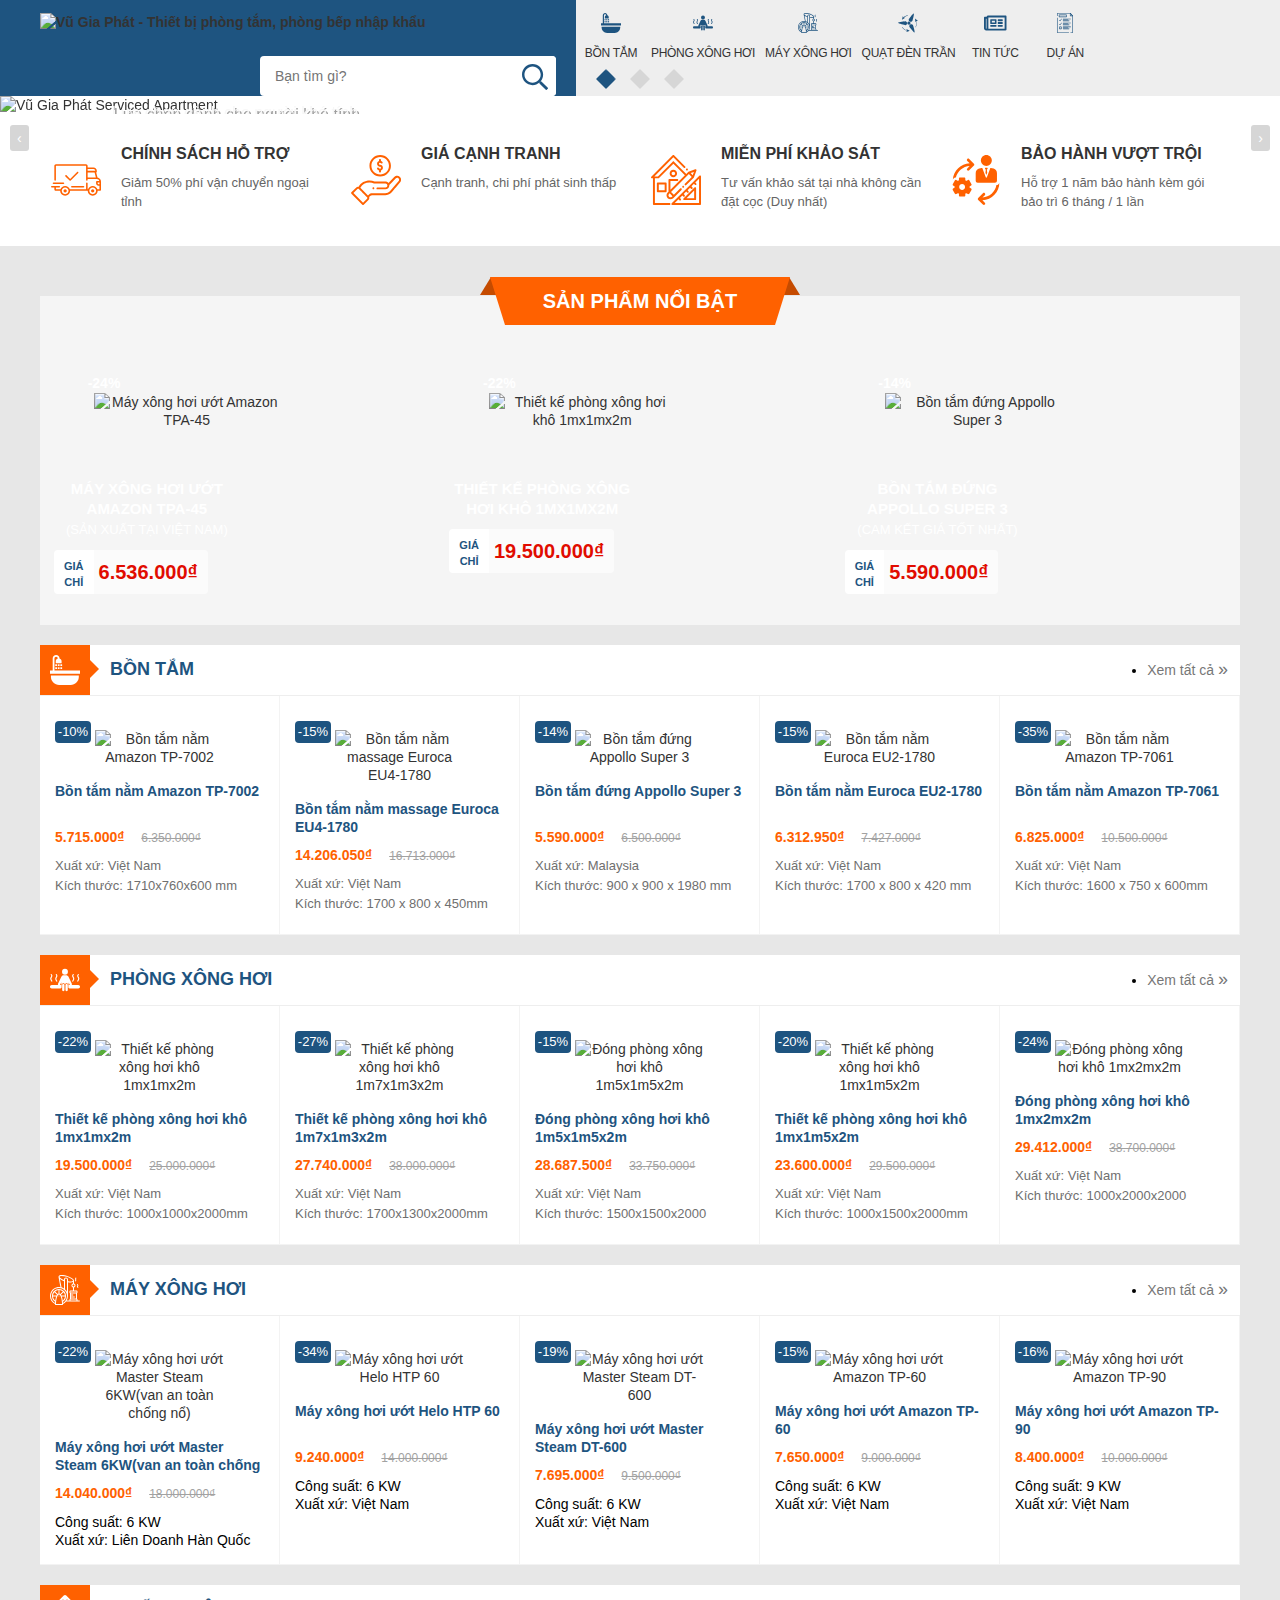
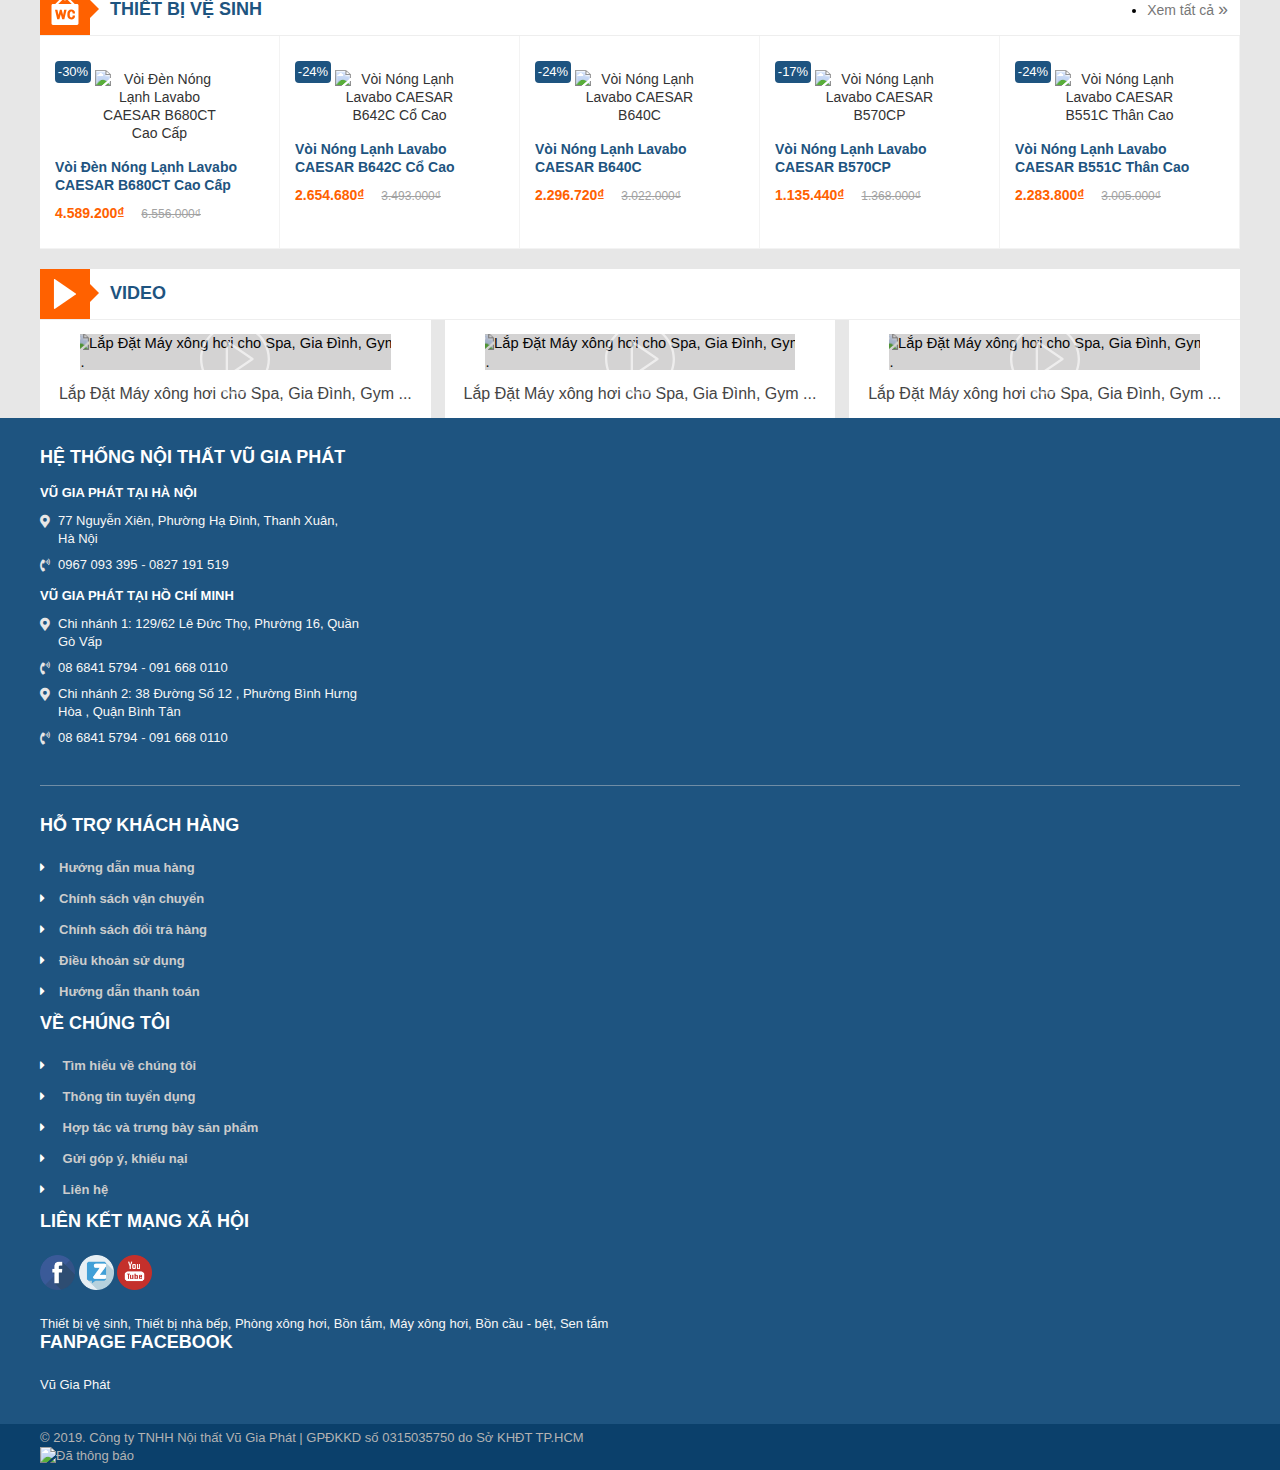
==== commit 9c575f36: "update file style.css, index.html, index.js" ====
--- a/index.html
+++ b/index.html
@@ -12,9 +12,9 @@
 	<link rel="stylesheet" href="css/owl.carousel.min.css">
 	<link rel="stylesheet" href="css/owl.theme.default.min.css">
 	<link rel="stylesheet" href="https://use.fontawesome.com/releases/v5.8.1/css/all.css">
-    <script src="https://ajax.googleapis.com/ajax/libs/jquery/3.4.1/jquery.min.js"></script>
- 	<script src="https://maxcdn.bootstrapcdn.com/bootstrap/4.3.1/js/bootstrap.min.js"></script>
-	
+	<script src="https://ajax.googleapis.com/ajax/libs/jquery/3.4.1/jquery.min.js"></script>
+	<script src="https://maxcdn.bootstrapcdn.com/bootstrap/4.3.1/js/bootstrap.min.js"></script>
+
 	<script src="https://ajax.googleapis.com/ajax/libs/jquery/3.4.1/jquery.min.js"></script>
 </head>
 
@@ -70,289 +70,289 @@
 						<div class="quick-access">
 							<div class="push-button"><a rel="nofollow" class="" href="#menu_left">Menu</a></div>
 						</div>
-						<nav id="custom-menu-selector">
-							<ul class="mainmanu cls">
-								<li class="level_0 " id="menu-bon-tam"><a href="https://vugiaphat.vn/bon-tam-pc2.html"
-										title="Bồn tắm">
-										<span class="icon_svg cls">
-											<svg x="0px" y="0px" viewBox="0 0 512 512"
-												style="enable-background:new 0 0 512 512;" xml:space="preserve">
-												<g>
-													<g>
-														<rect x="133" y="158.5" width="30" height="30"></rect>
-													</g>
-												</g>
-												<g>
-													<g>
-														<rect x="133" y="209.5" width="30" height="30"></rect>
-													</g>
-												</g>
-												<g>
-													<g>
-														<rect x="89.5" y="158.5" width="30" height="30"></rect>
-													</g>
-												</g>
-												<g>
-													<g>
-														<rect x="89.5" y="209.5" width="30" height="30"></rect>
-													</g>
-												</g>
-												<g>
-													<g>
-														<rect x="177" y="158.5" width="30" height="30"></rect>
-													</g>
-												</g>
-												<g>
-													<g>
-														<rect x="177" y="209.5" width="30" height="30"></rect>
-													</g>
-												</g>
-												<g>
-													<g>
-														<path
-															d="M76,263.795V58.5C76,42.785,88.785,30,104.5,30c15.715,0,28.5,12.785,28.5,28.5v1.82	c-20.077,6.375-34.667,25.186-34.667,47.347v33.666h99.334v-33.666c0-22.16-14.59-40.972-34.667-47.347V58.5	C163,26.243,136.757,0,104.5,0S46,26.243,46,58.5v205.295H0v57.75h512v-57.75H76z">
-														</path>
-													</g>
-												</g>
-												<g>
-													<g>
-														<path
-															d="M16,351.545V372c0,77.196,62.804,140,140,140h195.813c77.196,0,140-62.804,140-140v-20.455H16z">
-														</path>
-													</g>
-												</g>
-											</svg>
-										</span>
-										<span class="visible-xs visible-sm ">Bồn tắm</span></a><span
-										class="mb_arrow closed"></span>
-								</li>
-								<li class="level_0 " id="menu-bon-tam"><a href="https://vugiaphat.vn/bon-tam-pc2.html"
-										title="Phòng xông hơi">
-										<span class="icon_svg cls">
-											<svg x="0px" y="0px" viewBox="0 0 248.914 248.914"
-												style="enable-background:new 0 0 248.914 248.914;" xml:space="preserve">
-												<g>
-													<g>
-														<path
-															d="M185.05,137.067c0.905,0.784,2.016,1.167,3.127,1.167c1.335,0,2.669-0.561,3.612-1.643	c0.737-0.859,17.978-21.112,4.909-37.563c-7.257-9.126-1.899-14.433-0.728-15.422c2.035-1.647,2.361-4.63,0.728-6.681	c-1.643-2.067-4.662-2.403-6.72-0.758c-5.013,3.991-11.621,15.145-0.766,28.808c8.139,10.242-4.527,25.214-4.648,25.359	C182.838,132.321,183.052,135.341,185.05,137.067z">
-														</path>
-														<path
-															d="M226.381,130.328c-1.727,1.993-1.512,5.013,0.485,6.739c0.905,0.784,2.017,1.167,3.127,1.167	c1.335,0,2.67-0.561,3.612-1.643c0.738-0.859,17.979-21.112,4.91-37.563c-7.258-9.126-1.899-14.433-0.729-15.422	c2.035-1.647,2.362-4.63,0.729-6.681c-1.643-2.067-4.662-2.403-6.721-0.758c-5.013,3.991-11.621,15.145-0.766,28.808	C239.169,115.216,226.503,130.184,226.381,130.328z">
-														</path>
-														<path
-															d="M55.165,76.162c-2.065-1.641-5.076-1.305-6.721,0.758c-1.634,2.051-1.305,5.034,0.716,6.681	c1.176,0.989,6.524,6.293-0.716,15.422c-13.065,16.456,4.163,36.709,4.907,37.559c0.943,1.092,2.28,1.652,3.615,1.652	c1.108,0,2.221-0.393,3.125-1.167c1.998-1.731,2.212-4.751,0.488-6.744c-0.128-0.145-12.788-15.116-4.651-25.358	C66.776,91.307,60.168,80.152,55.165,76.162z">
-														</path>
-														<path
-															d="M11.535,136.592c0.943,1.092,2.28,1.643,3.615,1.643c1.108,0,2.221-0.383,3.125-1.167	c1.998-1.727,2.212-4.746,0.488-6.739c-0.128-0.145-12.788-15.117-4.651-25.358c10.849-13.663,4.24-24.817-0.763-28.808	c-2.065-1.641-5.075-1.305-6.721,0.758c-1.633,2.051-1.304,5.034,0.717,6.681c1.176,0.989,6.524,6.296-0.717,15.422	C-6.443,115.479,10.79,135.732,11.535,136.592z">
-														</path>
-														<circle cx="124.165" cy="56.452" r="24.468"></circle>
-														<path
-															d="M14.337,194.454h72.188c5.276,0,9.558-4.284,9.558-9.559v-11.71v-6.356c0-0.145,0.037-0.275,0.037-0.42	c-0.028-7.892,6.394-14.313,14.3-14.313c6.55,0,12.031,4.452,13.74,10.463c1.696-6.011,7.18-10.463,13.742-10.463	c7.893,0,14.314,6.422,14.328,14.313c-0.032,0.145,0.01,0.275,0.01,0.42v6.356v11.71c0,5.274,4.274,9.559,9.558,9.559h72.778	c7.925,0,14.338-6.272,14.338-14.021c0-7.747-6.413-14.024-14.338-14.024h-54.623c2.212-2.739,2.847-6.585,1.27-9.997	l-25.688-55.557c-0.438-0.938-1.036-1.736-1.699-2.457c-2.623-9.29-11.92-13.581-23.083-13.581h-13.189	c-10.79,0-19.81,4.042-22.766,12.701c-1.076,0.884-1.988,1.988-2.616,3.337l-25.688,55.557c-1.575,3.412-0.94,7.258,1.271,9.997	H14.337C6.422,166.409,0,172.687,0,180.434C0,188.182,6.422,194.454,14.337,194.454z M154.648,162.904v-18.416l9.227,19.942	c0.331,0.732,0.803,1.372,1.288,1.979h-10.818C154.518,165.266,154.648,164.1,154.648,162.904z M83.849,164.431l9.819-21.24	v19.714c0,1.195,0.131,2.361,0.306,3.505H82.549C83.046,165.803,83.503,165.163,83.849,164.431z">
-														</path>
-														<path
-															d="M100.867,166.461v40.911c0,5.274,4.277,9.559,9.558,9.559c5.276,0,9.558-4.284,9.558-9.559v-40.911	c0-5.283-4.282-9.559-9.558-9.559C105.14,156.902,100.867,161.178,100.867,166.461z">
-														</path>
-														<path
-															d="M128.347,166.461v40.911c0,5.274,4.277,9.559,9.556,9.559c5.279,0,9.559-4.284,9.559-9.559v-40.911	c0-5.283-4.279-9.559-9.559-9.559C132.619,156.902,128.347,161.178,128.347,166.461z">
-														</path>
-													</g>
-												</g>
-											</svg>
-										</span>
-										<span class="visible-xs visible-sm ">Phòng xông hơi</span></a><span
-										class="mb_arrow closed"></span>
-								</li>
-								<li class="level_0 " id="menu-bon-tam"><a href="https://vugiaphat.vn/bon-tam-pc2.html"
-										title="Máy xông hơi">
-										<span class="icon_svg cls">
-											<svg viewBox="0 0 512 512.09769">
-												<path
-													d="m162.039062 358.496094c0 4.714844-3.820312 8.535156-8.535156 8.535156-4.710937 0-8.53125-3.820312-8.53125-8.535156 0-4.710938 3.820313-8.53125 8.53125-8.53125 4.714844 0 8.535156 3.820312 8.535156 8.53125zm0 0">
-												</path>
-												<path
-													d="m503.371094 435.296875h-34.132813v-17.066406c-.019531-6.070313-3.269531-11.667969-8.53125-14.695313v-90.078125c5.261719-3.023437 8.511719-8.621093 8.53125-14.691406v-17.066406c0-9.425781-7.640625-17.066407-17.066406-17.066407h-42.667969v-52.414062c15.054688-3.832031 25.59375-17.386719 25.59375-32.921875s-10.539062-29.089844-25.59375-32.921875v-49.347656c-.03125-.222656-.078125-.441406-.136718-.65625-.082032-4.890625-1.351563-9.683594-3.691407-13.976563-14.046875-26.640625-66.996093-52.8125-113.265625-66.9375-45.328125-13.875-134.253906-29.925781-146.292968 8.535157-1.089844 3.488281-1.425782 7.167968-.984376 10.792968-.023437.367188-.023437.734375 0 1.101563l33.28125 171.246093c-74.9375-12.363281-147.640624 31.984376-170.945312 104.269532-23.304688 72.289062 9.808594 150.746094 77.855469 184.480468-.050781 2.699219-.085938 5.285157-.085938 7.679688 0 4.714844 3.820313 8.535156 8.535157 8.535156h119.464843c4.714844 0 8.535157-3.820312 8.535157-8.535156 0-2.371094 0-4.957031-.085938-7.679688 20.785156-10.300781 38.96875-25.179687 53.179688-43.519531h228.503906c4.714844 0 8.535156-3.820312 8.535156-8.53125 0-4.714843-3.820312-8.535156-8.535156-8.535156zm-145.066406-51.199219h59.734374c4.710938 0 8.53125-3.820312 8.53125-8.535156 0-4.710938-3.820312-8.53125-8.53125-8.53125h-59.734374v-17.066406h34.132812c4.714844 0 8.535156-3.820313 8.535156-8.535156 0-4.710938-3.820312-8.53125-8.535156-8.53125h-34.132812v-17.066407h85.335937v85.332031h-85.335937zm93.867187-85.332031h-102.398437v-17.066406h102.398437zm-34.132813-119.46875c0 9.425781-7.640624 17.066406-17.066406 17.066406-9.425781 0-17.066406-7.640625-17.066406-17.066406s7.640625-17.066406 17.066406-17.066406c9.425782 0 17.066406 7.640625 17.066406 17.066406zm-255.640624-150.1875c5.324218-16.953125 64.902343-15.675781 125.027343 2.699219 49.101563 15.007812 93.449219 40.191406 103.152344 58.589844 1.667969 2.597656 2.210937 5.765624 1.503906 8.769531-3.414062 11-33.605469 16.648437-84.976562 7.066406v-29.335937c0-18.851563-15.28125-34.132813-34.132813-34.132813-18.851562 0-34.132812 15.28125-34.132812 34.132813v9.566406c-47.214844-18.800782-80.761719-43.589844-76.441406-57.355469zm124.472656 253.492187c-1.703125-3.011718-3.480469-5.972656-5.398438-8.882812-.71875-1.082031-1.496094-2.125-2.246094-3.191406-2.046874-2.925782-4.171874-5.8125-6.433593-8.601563-.785157-.964843-1.605469-1.894531-2.40625-2.832031-2.339844-2.75-4.753907-5.4375-7.296875-8.03125-.851563-.902344-1.800782-1.773438-2.703125-2.652344-1.503907-1.460937-2.917969-2.996094-4.480469-4.394531v-167.117187c0-9.425782 7.640625-17.066407 17.066406-17.066407 9.425782 0 17.066406 7.640625 17.066406 17.066407v211.214843c-.316406-.605469-.699218-1.167969-1.015624-1.773437-.691407-1.230469-1.433594-2.492188-2.152344-3.738282zm-118.140625-214.792968c21.589843 15.433594 45.171875 27.859375 70.109375 36.941406v126.125c-12.984375-8.6875-27.21875-15.332031-42.214844-19.707031zm50.832031 212.566406-43.871094 43.828125c-.324218-.265625-.664062-.503906-.996094-.761719l-.460937-.355468c-2.4375-1.835938-5.082031-3.367188-7.886719-4.566407-.417968-.179687-.851562-.34375-1.269531-.503906-.855469-.324219-1.707031-.632813-2.613281-.851563l-.425782-.191406v-60.441406c21.191407 1.753906 41.304688 10.089844 57.523438 23.84375zm35.90625 69.589844h-60.789062c-2.1875-4.527344-4.707032-8.890625-7.535157-13.046875l44.484375-44.476563c13.753906 16.214844 22.089844 36.332032 23.839844 57.523438zm-43.144531 56.78125c-.125-.683594-.261719-1.367188-.398438-2.039063l-.511719-2.417969c-2.445312-11.949218-5.671874-23.726562-9.652343-35.257812h53.664062c-2.195312 28-15.933593 53.828125-37.921875 71.304688-1.371094-10.511719-3.078125-21.171876-5.179687-31.589844zm-67.351563-89.773438-.460937.15625c-.855469.253906-1.75.5625-2.613281.851563-.425782.164062-.851563.324219-1.269532.503906-2.808594 1.203125-5.460937 2.742187-7.902344 4.582031l-.425781.324219c-.34375.257813-.683593.503906-1.015625.777344l-43.835937-43.828125c16.222656-13.742188 36.335937-22.066406 57.523437-23.808594zm-69.589844-24.53125 44.484376 44.476563c-2.828126 4.15625-5.347657 8.519531-7.535157 13.046875h-60.792969c1.753907-21.191406 10.089844-41.308594 23.84375-57.523438zm29.867188 74.589844c-3.984375 11.53125-7.207031 23.308594-9.652344 35.257812l-.511718 2.417969c-.136719.671875-.273438 1.355469-.402344 2.039063-2.097656 10.417968-3.804688 21.078125-5.117188 31.574218-22.007812-17.464843-35.765625-43.285156-37.984375-71.289062zm-2.867188 128c0-1.355469.066407-2.714844.101563-4.070312.351563-12.238282 1.1875-24.5 2.371094-36.53125v-.085938c1.90625-20.257812 5.273437-40.351562 10.070312-60.125l.128907-.488281c.847656-3.332031 1.726562-6.550781 2.636718-9.660157l.058594-.210937c.886719-2.992187 1.804688-5.875 2.75-8.644531l.195312-.597656c.984376-2.84375 1.992188-5.5625 3.019532-8.15625v-.113282c3.75-12.15625 11.105468-22.886718 21.085937-30.769531.519531-.300781 1.050781-.582031 1.578125-.855469.792969-.402344 1.613282-.75 2.457032-1.03125 2.976562-1.058594 6.226562-1.058594 9.199218 0 .84375.285156 1.667969.628906 2.460938 1.03125.527344.25 1.054687.53125 1.585937.855469 9.949219 7.863281 17.28125 18.554687 21.035157 30.667969l.128906.308594c1.003906 2.558593 1.996094 5.203124 2.949218 7.984374l.28125.855469c.894532 2.632813 1.765626 5.378907 2.613282 8.234375l.171875.554688c.886719 3.019531 1.738281 6.148437 2.558593 9.386718l.195313.757813c4.8125 19.726563 8.199219 39.777344 10.128906 59.992187v.082032c1.1875 12.035156 2.023438 24.296875 2.375 36.53125 0 1.359375.074219 2.714844.101563 4.070312zm118.613282-17.921875c-.339844-6.183594-.855469-12.636719-1.410156-19.25 29.789062-19.730469 49.148437-51.785156 52.75-87.332031 3.597656-35.546875-8.945313-70.832032-34.171876-96.132813-.085937-.09375-.109374-.214843-.203124-.300781s-.207032-.117188-.300782-.203125c-46.527344-46.386719-121.816406-46.386719-168.34375 0-.09375.085937-.214844.109375-.300781.203125-.082031.09375-.117187.207031-.203125.300781-25.226562 25.300781-37.769531 60.585938-34.171875 96.132813 3.601563 35.546875 22.960937 67.601562 52.75 87.332031-.597656 6.613281-1.066406 13.066406-1.410156 19.25-45.722657-25.992187-72.425781-75.960937-68.636719-128.417969 3.792969-52.457031 37.402344-98.066406 86.390625-117.214844 48.984375-19.152343 104.613281-8.4375 142.980469 27.539063 1.390625 1.296875 2.816406 2.558594 4.140625 3.925781 1.875 1.902344 3.632812 3.910156 5.390625 5.921875 1.316406 1.511719 2.628906 3.019531 3.875 4.574219 1.605468 2.003906 3.113281 4.0625 4.597656 6.152344 1.246094 1.707031 2.460938 3.523437 3.621094 5.332031 1.296875 2.023437 2.558594 4.070313 3.746094 6.164063 1.183593 2.089843 2.277343 4.179687 3.34375 6.304687.980468 1.960937 1.960937 3.917969 2.859374 5.921875 1.082032 2.457031 2.039063 4.957031 2.976563 7.476562.683594 1.816407 1.402344 3.625 2.015625 5.476563.929688 2.867187 1.707031 5.792969 2.421875 8.722656.417969 1.628907.90625 3.226563 1.265625 4.871094.714844 3.355469 1.203125 6.757813 1.703125 10.164063.179687 1.339843.472656 2.636718.609375 3.976562 5.851562 54.007812-20.988281 106.320312-68.269531 133.070312zm65.320312-41.8125c13.582032-23.316406 20.753906-49.8125 20.789063-76.800781v-234.980469c15.398437 2.839844 31.003906 4.371094 46.660156 4.582031 13.238281.539063 26.433594-1.8125 38.671875-6.886718v25.164062c-15.054688 3.832031-25.589844 17.386719-25.589844 32.921875s10.535156 29.089844 25.589844 32.921875v52.414062h-42.664062c-9.425782 0-17.066407 7.640626-17.066407 17.066407v17.066406c.015625 6.070313 3.269531 11.667969 8.53125 14.691406v90.078125c-5.261719 3.027344-8.515625 8.625-8.53125 14.695313v17.066406zm63.457032 0v-17.066406h102.398437v17.066406zm0 0">
-												</path>
-												<path
-													d="m460.707031 196.363281c-.023437 5.117188 1.859375 10.0625 5.28125 13.867188 1.414063 1.765625 1.542969 1.964843 1.542969 3.210937 0 4.710938 3.820312 8.53125 8.535156 8.53125 4.710938 0 8.53125-3.820312 8.53125-8.53125.023438-5.117187-1.859375-10.058594-5.28125-13.859375-1.417968-1.777343-1.542968-1.972656-1.542968-3.21875 0-1.246093.125-1.441406 1.542968-3.214843 7.042969-7.898438 7.042969-19.820313 0-27.71875-1.417968-1.757813-1.542968-1.953126-1.542968-3.199219 0-4.710938-3.820313-8.53125-8.535157-8.53125-4.710937 0-8.53125 3.820312-8.53125 8.53125-.019531 5.113281 1.863281 10.054687 5.28125 13.859375 1.414063 1.757812 1.542969 1.953125 1.542969 3.191406s-.128906 1.441406-1.542969 3.207031c-3.421875 3.808594-5.304687 8.753907-5.28125 13.875zm0 0">
-												</path>
-												<path
-													d="m426.570312 102.496094c0 4.714844 3.824219 8.535156 8.535157 8.535156 4.710937 0 8.535156-3.820312 8.535156-8.535156 0-1.246094.125-1.441406 1.542969-3.214844 7.042968-7.898438 7.042968-19.824219 0-27.726562-1.417969-1.765626-1.542969-1.960938-1.542969-3.191407 0-1.226562.125-1.433593 1.542969-3.191406 3.421875-3.808594 5.304687-8.753906 5.28125-13.875 0-4.710937-3.820313-8.53125-8.53125-8.53125-4.714844 0-8.535156 3.820313-8.535156 8.53125 0 1.238281-.128907 1.433594-1.542969 3.191406-7.042969 7.898438-7.042969 19.820313 0 27.71875 1.414062 1.773438 1.542969 1.976563 1.542969 3.214844s-.128907 1.433594-1.542969 3.210937c-3.421875 3.804688-5.304688 8.746094-5.285157 13.863282zm0 0">
-												</path>
-											</svg>
-										</span>
-										<span class="visible-xs visible-sm ">Máy xông hơi</span></a><span
-										class="mb_arrow closed"></span>
-								</li>
-								<li class="level_0 " id="menu-bon-tam"><a href="https://vugiaphat.vn/bon-tam-pc2.html"
-										title="Quạt đèn trần">
-										<span class="icon_svg cls">
-											<svg x="0px" y="0px" viewBox="0 0 529.987 529.988"
-												style="enable-background:new 0 0 529.987 529.988;" xml:space="preserve">
-												<g>
-													<path
-														d="M417.369,15.13c-20.157-9.62-132.564,153.382-132.564,153.382s-0.622,26.67,7.152,47.946	c7.048,0.297,13.875,1.922,20.312,5.001c9.294,4.437,16.639,11.303,21.735,19.45c23.361-5.853,47.449-26.259,47.449-26.259	S437.537,24.759,417.369,15.13z">
-													</path>
-													<path
-														d="M337.207,290.731c-0.086,0.182-0.144,0.373-0.229,0.563c-6.234,13.054-17.643,22.702-31.04,27.12	c-6.799,21.4-5.345,47.448-5.345,47.448S418.307,525.079,438.14,514.79c19.832-10.279-42.468-198.23-42.468-198.23	S363.16,290.807,337.207,290.731z">
-													</path>
-													<path
-														d="M0.004,260.867c-1.081,22.309,192.713,62.94,192.713,62.94s34.272-13.454,49.218-33.736	c-5.422-12.163-6.226-26.287-1.349-39.474c-14.392-19.364-42.696-33.765-42.696-33.765S1.085,238.558,0.004,260.867z">
-													</path>
-													<path
-														d="M251.068,250.281c-2.008,4.208-3.107,8.654-3.672,13.148c-0.603,4.752-0.392,9.543,0.641,14.287	c0.383,1.769,0.698,3.557,1.31,5.298c3.806,10.776,11.6,19.431,21.917,24.365c5.824,2.782,12.021,4.188,18.418,4.188	c7.851,0,15.386-2.237,21.927-6.139c5.183-3.089,9.696-7.248,13.196-12.259c1.319-1.894,2.534-3.863,3.548-5.977	c7.229-15.138,4.6-32.369-5.098-44.772c-3.939-5.049-8.931-9.371-15.099-12.316c-3.662-1.75-7.507-2.754-11.418-3.404	c-2.313-0.382-4.628-0.784-7-0.784C273.32,225.906,258.135,235.479,251.068,250.281z">
-													</path>
-													<path
-														d="M117.155,370.329l-8.243,4.849c21.209,36.099,52.479,64.757,90.413,82.868c11.877,5.671,24.26,10.146,36.873,13.493	l-22.252,31.967l97.997-30.953l-91.638-46.531l17.117,35.955c-11.619-3.156-23.017-7.335-33.976-12.565	C167.233,432.122,137.398,404.783,117.155,370.329z">
-													</path>
-													<path
-														d="M452.961,144.673l7.344,102.51l21.832-32.943c13.301,46.885,9.371,96.514-11.753,140.75	c-3.175,6.646-6.751,13.196-10.643,19.469l8.138,5.03c4.063-6.569,7.812-13.426,11.14-20.388	c22.357-46.827,26.354-99.43,11.877-149.012l39.092,2.61L452.961,144.673z">
-													</path>
-													<path
-														d="M145.278,116.75l-15.855-36.099l-24.709,99.756l87.497-53.914l-38.996-4.093c29.434-27.396,67.024-45.737,106.995-51.724	l-1.415-9.457C216.28,67.59,176.318,87.298,145.278,116.75z">
-													</path>
-												</g>
-											</svg>
-										</span>
-										<span class="visible-xs visible-sm ">Quạt đèn trần</span></a><span
-										class="mb_arrow closed"></span>
-								</li>
-								<li class="level_0 " id="menu-bon-tam"><a href="https://vugiaphat.vn/bon-tam-pc2.html"
-										title="Tin tức">
-										<span class="icon_svg cls">
-											<svg aria-hidden="true" data-prefix="far" data-icon="newspaper" role="img"
-												xmlns="http://www.w3.org/2000/svg" viewBox="0 0 576 512"
-												class="svg-inline--fa fa-newspaper fa-w-18">
-												<path fill=""
-													d="M552 64H112c-20.858 0-38.643 13.377-45.248 32H24c-13.255 0-24 10.745-24 24v272c0 30.928 25.072 56 56 56h496c13.255 0 24-10.745 24-24V88c0-13.255-10.745-24-24-24zM48 392V144h16v248c0 4.411-3.589 8-8 8s-8-3.589-8-8zm480 8H111.422c.374-2.614.578-5.283.578-8V112h416v288zM172 280h136c6.627 0 12-5.373 12-12v-96c0-6.627-5.373-12-12-12H172c-6.627 0-12 5.373-12 12v96c0 6.627 5.373 12 12 12zm28-80h80v40h-80v-40zm-40 140v-24c0-6.627 5.373-12 12-12h136c6.627 0 12 5.373 12 12v24c0 6.627-5.373 12-12 12H172c-6.627 0-12-5.373-12-12zm192 0v-24c0-6.627 5.373-12 12-12h104c6.627 0 12 5.373 12 12v24c0 6.627-5.373 12-12 12H364c-6.627 0-12-5.373-12-12zm0-144v-24c0-6.627 5.373-12 12-12h104c6.627 0 12 5.373 12 12v24c0 6.627-5.373 12-12 12H364c-6.627 0-12-5.373-12-12zm0 72v-24c0-6.627 5.373-12 12-12h104c6.627 0 12 5.373 12 12v24c0 6.627-5.373 12-12 12H364c-6.627 0-12-5.373-12-12z"
-													class=""></path>
-											</svg>
-										</span>
-										<span class="visible-xs visible-sm ">Tin tức</span></a><span
-										class="mb_arrow closed"></span>
-								</li>
-								<li class="level_0 " id="menu-bon-tam"><a href="https://vugiaphat.vn/bon-tam-pc2.html"
-										title="Dự án">
-										<span class="icon_svg cls">
-											<svg x="0px" y="0px" viewBox="0 0 512 512"
-												style="enable-background:new 0 0 512 512;" xml:space="preserve">
-												<g>
-													<g>
-														<path
-															d="M350.688,496.97H66.121V126.245c0-4.151-3.365-7.515-7.515-7.515c-4.15,0-7.515,3.364-7.515,7.515v373.23	c0,6.907,5.619,12.525,12.525,12.525h287.072c4.15,0,7.514-3.364,7.515-7.515C358.203,500.334,354.838,496.97,350.688,496.97z">
-														</path>
-													</g>
-												</g>
-												<g>
-													<g>
-														<path
-															d="M458.782,67.951L394.906,2.276C393.491,0.821,391.548,0,389.519,0H63.616C56.71,0,51.092,5.62,51.091,12.526v58.613	c0,4.151,3.365,7.515,7.515,7.515c4.15,0,7.515-3.364,7.515-7.515V15.031h320.224l59.536,61.212V496.97h-42.59	c-4.15,0-7.515,3.364-7.515,7.515s3.365,7.515,7.515,7.515h45.094c6.907,0,12.525-5.618,12.525-12.524V73.19	C460.91,71.233,460.147,69.354,458.782,67.951z">
-														</path>
-													</g>
-												</g>
-												<g>
-													<g>
-														<path
-															d="M458.781,67.951L394.905,2.276c-2.133-2.192-5.381-2.874-8.214-1.723s-4.687,3.904-4.687,6.963V73.19	c0,4.151,3.365,7.515,7.515,7.515h63.876c3.021,0,5.748-1.808,6.922-4.591C461.492,73.332,460.887,70.115,458.781,67.951z M397.034,65.675V26.019l38.569,39.656H397.034z">
-														</path>
-													</g>
-												</g>
-												<g>
-													<g>
-														<path
-															d="M290.78,39.899H109.714c-6.907,0-12.525,5.619-12.525,12.525v41.533c0,6.907,5.619,12.525,12.525,12.525H290.78	c6.906,0,12.525-5.619,12.525-12.524V52.423C303.305,45.516,297.686,39.899,290.78,39.899z M288.275,91.451H112.219V54.928	h176.056V91.451z">
-														</path>
-													</g>
-												</g>
-												<g>
-													<g>
-														<path
-															d="M172.247,145.811c-3.303-2.509-8.018-1.869-10.53,1.436l-33.203,43.688l-9.972-8.726	c-3.123-2.734-7.87-2.417-10.604,0.707c-2.733,3.124-2.416,7.871,0.707,10.604l16.031,14.027c1.376,1.203,3.137,1.859,4.948,1.859	c0.252,0,0.505-0.013,0.759-0.037c2.072-0.211,3.965-1.271,5.225-2.93l38.075-50.098	C176.194,153.037,175.551,148.322,172.247,145.811z">
-														</path>
-													</g>
-												</g>
-												<g>
-													<g>
-														<path
-															d="M398.409,144.277H209.136c-4.15,0-7.515,3.364-7.515,7.515s3.365,7.515,7.515,7.515h189.273	c4.15,0,7.515-3.364,7.515-7.515S402.559,144.277,398.409,144.277z">
-														</path>
-													</g>
-												</g>
-												<g>
-													<g>
-														<path
-															d="M332.021,169.326H209.136c-4.15,0-7.515,3.364-7.515,7.515s3.365,7.515,7.515,7.515h122.885	c4.15,0,7.515-3.364,7.515-7.515S336.171,169.326,332.021,169.326z">
-														</path>
-													</g>
-												</g>
-												<g>
-													<g>
-														<path
-															d="M360.076,194.376h-150.94c-4.15,0-7.515,3.364-7.515,7.515s3.365,7.515,7.515,7.515h150.94	c4.15,0,7.515-3.364,7.515-7.515S364.226,194.376,360.076,194.376z">
-														</path>
-													</g>
-												</g>
-												<g>
-													<g>
-														<path
-															d="M172.247,248.014c-3.303-2.51-8.018-1.869-10.53,1.436l-33.203,43.688l-9.972-8.726c-3.123-2.733-7.87-2.416-10.604,0.707	c-2.733,3.124-2.416,7.871,0.707,10.604l16.031,14.027c1.376,1.203,3.137,1.859,4.948,1.859c0.252,0,0.505-0.013,0.759-0.037	c2.072-0.211,3.965-1.271,5.225-2.93l38.075-50.098C176.194,255.24,175.551,250.527,172.247,248.014z">
-														</path>
-													</g>
-												</g>
-												<g>
-													<g>
-														<path
-															d="M398.409,246.481H209.136c-4.15,0-7.515,3.364-7.515,7.515c0,4.151,3.365,7.515,7.515,7.515h189.273	c4.15,0,7.515-3.364,7.515-7.515C405.924,249.845,402.559,246.481,398.409,246.481z">
-														</path>
-													</g>
-												</g>
-												<g>
-													<g>
-														<path
-															d="M332.021,271.53H209.136c-4.15,0-7.515,3.364-7.515,7.515s3.365,7.515,7.515,7.515h122.885	c4.15,0,7.515-3.364,7.515-7.515S336.171,271.53,332.021,271.53z">
-														</path>
-													</g>
-												</g>
-												<g>
-													<g>
-														<path
-															d="M360.076,296.579h-150.94c-4.15,0-7.515,3.364-7.515,7.515s3.365,7.515,7.515,7.515h150.94	c4.15,0,7.515-3.364,7.515-7.515S364.226,296.579,360.076,296.579z">
-														</path>
-													</g>
-												</g>
-												<g>
-													<g>
-														<path
-															d="M398.409,348.685H209.136c-4.15,0-7.515,3.364-7.515,7.515s3.365,7.515,7.515,7.515h189.273	c4.15,0,7.514-3.364,7.515-7.515C405.924,352.049,402.559,348.685,398.409,348.685z">
-														</path>
-													</g>
-												</g>
-												<g>
-													<g>
-														<path
-															d="M332.021,373.734H209.136c-4.15,0-7.515,3.364-7.515,7.515s3.365,7.515,7.515,7.515h122.885	c4.15,0,7.515-3.364,7.515-7.515S336.171,373.734,332.021,373.734z">
-														</path>
-													</g>
-												</g>
-												<g>
-													<g>
-														<path
-															d="M360.076,398.783h-150.94c-4.15,0-7.515,3.364-7.515,7.515s3.365,7.515,7.515,7.515h150.94	c4.15,0,7.515-3.364,7.515-7.515S364.226,398.783,360.076,398.783z">
-														</path>
-													</g>
-												</g>
-												<g>
-													<g>
-														<path
-															d="M158.681,348.685h-40.079c-6.907,0-12.525,5.619-12.525,12.525v40.078c0,6.907,5.619,12.525,12.525,12.525h40.079	c6.907,0,12.525-5.618,12.525-12.524V361.21C171.206,354.303,165.587,348.685,158.681,348.685z M156.177,398.784h-35.069v-35.069	h35.069V398.784z">
-														</path>
-													</g>
-												</g>
-											</svg>
-										</span>
-										<span class="visible-xs visible-sm ">Dự án</span></a><span
-										class="mb_arrow closed"></span>
-								</li>
-							</ul>
+						<nav id="custom-menu-selector"></nav>
+						<ul class="mainmanu cls">
+							<li class="level_0 " id="menu-bon-tam"><a href="https://vugiaphat.vn/bon-tam-pc2.html"
+									title="Bồn tắm">
+									<span class="icon_svg cls">
+										<svg x="0px" y="0px" viewBox="0 0 512 512"
+											style="enable-background:new 0 0 512 512;" xml:space="preserve">
+											<g>
+												<g>
+													<rect x="133" y="158.5" width="30" height="30"></rect>
+												</g>
+											</g>
+											<g>
+												<g>
+													<rect x="133" y="209.5" width="30" height="30"></rect>
+												</g>
+											</g>
+											<g>
+												<g>
+													<rect x="89.5" y="158.5" width="30" height="30"></rect>
+												</g>
+											</g>
+											<g>
+												<g>
+													<rect x="89.5" y="209.5" width="30" height="30"></rect>
+												</g>
+											</g>
+											<g>
+												<g>
+													<rect x="177" y="158.5" width="30" height="30"></rect>
+												</g>
+											</g>
+											<g>
+												<g>
+													<rect x="177" y="209.5" width="30" height="30"></rect>
+												</g>
+											</g>
+											<g>
+												<g>
+													<path
+														d="M76,263.795V58.5C76,42.785,88.785,30,104.5,30c15.715,0,28.5,12.785,28.5,28.5v1.82	c-20.077,6.375-34.667,25.186-34.667,47.347v33.666h99.334v-33.666c0-22.16-14.59-40.972-34.667-47.347V58.5	C163,26.243,136.757,0,104.5,0S46,26.243,46,58.5v205.295H0v57.75h512v-57.75H76z">
+													</path>
+												</g>
+											</g>
+											<g>
+												<g>
+													<path
+														d="M16,351.545V372c0,77.196,62.804,140,140,140h195.813c77.196,0,140-62.804,140-140v-20.455H16z">
+													</path>
+												</g>
+											</g>
+										</svg>
+									</span>
+									<span class="visible-xs visible-sm ">Bồn tắm</span></a><span
+									class="mb_arrow closed"></span>
+							</li>
+							<li class="level_0 " id="menu-bon-tam"><a href="https://vugiaphat.vn/bon-tam-pc2.html"
+									title="Phòng xông hơi">
+									<span class="icon_svg cls">
+										<svg x="0px" y="0px" viewBox="0 0 248.914 248.914"
+											style="enable-background:new 0 0 248.914 248.914;" xml:space="preserve">
+											<g>
+												<g>
+													<path
+														d="M185.05,137.067c0.905,0.784,2.016,1.167,3.127,1.167c1.335,0,2.669-0.561,3.612-1.643	c0.737-0.859,17.978-21.112,4.909-37.563c-7.257-9.126-1.899-14.433-0.728-15.422c2.035-1.647,2.361-4.63,0.728-6.681	c-1.643-2.067-4.662-2.403-6.72-0.758c-5.013,3.991-11.621,15.145-0.766,28.808c8.139,10.242-4.527,25.214-4.648,25.359	C182.838,132.321,183.052,135.341,185.05,137.067z">
+													</path>
+													<path
+														d="M226.381,130.328c-1.727,1.993-1.512,5.013,0.485,6.739c0.905,0.784,2.017,1.167,3.127,1.167	c1.335,0,2.67-0.561,3.612-1.643c0.738-0.859,17.979-21.112,4.91-37.563c-7.258-9.126-1.899-14.433-0.729-15.422	c2.035-1.647,2.362-4.63,0.729-6.681c-1.643-2.067-4.662-2.403-6.721-0.758c-5.013,3.991-11.621,15.145-0.766,28.808	C239.169,115.216,226.503,130.184,226.381,130.328z">
+													</path>
+													<path
+														d="M55.165,76.162c-2.065-1.641-5.076-1.305-6.721,0.758c-1.634,2.051-1.305,5.034,0.716,6.681	c1.176,0.989,6.524,6.293-0.716,15.422c-13.065,16.456,4.163,36.709,4.907,37.559c0.943,1.092,2.28,1.652,3.615,1.652	c1.108,0,2.221-0.393,3.125-1.167c1.998-1.731,2.212-4.751,0.488-6.744c-0.128-0.145-12.788-15.116-4.651-25.358	C66.776,91.307,60.168,80.152,55.165,76.162z">
+													</path>
+													<path
+														d="M11.535,136.592c0.943,1.092,2.28,1.643,3.615,1.643c1.108,0,2.221-0.383,3.125-1.167	c1.998-1.727,2.212-4.746,0.488-6.739c-0.128-0.145-12.788-15.117-4.651-25.358c10.849-13.663,4.24-24.817-0.763-28.808	c-2.065-1.641-5.075-1.305-6.721,0.758c-1.633,2.051-1.304,5.034,0.717,6.681c1.176,0.989,6.524,6.296-0.717,15.422	C-6.443,115.479,10.79,135.732,11.535,136.592z">
+													</path>
+													<circle cx="124.165" cy="56.452" r="24.468"></circle>
+													<path
+														d="M14.337,194.454h72.188c5.276,0,9.558-4.284,9.558-9.559v-11.71v-6.356c0-0.145,0.037-0.275,0.037-0.42	c-0.028-7.892,6.394-14.313,14.3-14.313c6.55,0,12.031,4.452,13.74,10.463c1.696-6.011,7.18-10.463,13.742-10.463	c7.893,0,14.314,6.422,14.328,14.313c-0.032,0.145,0.01,0.275,0.01,0.42v6.356v11.71c0,5.274,4.274,9.559,9.558,9.559h72.778	c7.925,0,14.338-6.272,14.338-14.021c0-7.747-6.413-14.024-14.338-14.024h-54.623c2.212-2.739,2.847-6.585,1.27-9.997	l-25.688-55.557c-0.438-0.938-1.036-1.736-1.699-2.457c-2.623-9.29-11.92-13.581-23.083-13.581h-13.189	c-10.79,0-19.81,4.042-22.766,12.701c-1.076,0.884-1.988,1.988-2.616,3.337l-25.688,55.557c-1.575,3.412-0.94,7.258,1.271,9.997	H14.337C6.422,166.409,0,172.687,0,180.434C0,188.182,6.422,194.454,14.337,194.454z M154.648,162.904v-18.416l9.227,19.942	c0.331,0.732,0.803,1.372,1.288,1.979h-10.818C154.518,165.266,154.648,164.1,154.648,162.904z M83.849,164.431l9.819-21.24	v19.714c0,1.195,0.131,2.361,0.306,3.505H82.549C83.046,165.803,83.503,165.163,83.849,164.431z">
+													</path>
+													<path
+														d="M100.867,166.461v40.911c0,5.274,4.277,9.559,9.558,9.559c5.276,0,9.558-4.284,9.558-9.559v-40.911	c0-5.283-4.282-9.559-9.558-9.559C105.14,156.902,100.867,161.178,100.867,166.461z">
+													</path>
+													<path
+														d="M128.347,166.461v40.911c0,5.274,4.277,9.559,9.556,9.559c5.279,0,9.559-4.284,9.559-9.559v-40.911	c0-5.283-4.279-9.559-9.559-9.559C132.619,156.902,128.347,161.178,128.347,166.461z">
+													</path>
+												</g>
+											</g>
+										</svg>
+									</span>
+									<span class="visible-xs visible-sm ">Phòng xông hơi</span></a><span
+									class="mb_arrow closed"></span>
+							</li>
+							<li class="level_0 " id="menu-bon-tam"><a href="https://vugiaphat.vn/bon-tam-pc2.html"
+									title="Máy xông hơi">
+									<span class="icon_svg cls">
+										<svg viewBox="0 0 512 512.09769">
+											<path
+												d="m162.039062 358.496094c0 4.714844-3.820312 8.535156-8.535156 8.535156-4.710937 0-8.53125-3.820312-8.53125-8.535156 0-4.710938 3.820313-8.53125 8.53125-8.53125 4.714844 0 8.535156 3.820312 8.535156 8.53125zm0 0">
+											</path>
+											<path
+												d="m503.371094 435.296875h-34.132813v-17.066406c-.019531-6.070313-3.269531-11.667969-8.53125-14.695313v-90.078125c5.261719-3.023437 8.511719-8.621093 8.53125-14.691406v-17.066406c0-9.425781-7.640625-17.066407-17.066406-17.066407h-42.667969v-52.414062c15.054688-3.832031 25.59375-17.386719 25.59375-32.921875s-10.539062-29.089844-25.59375-32.921875v-49.347656c-.03125-.222656-.078125-.441406-.136718-.65625-.082032-4.890625-1.351563-9.683594-3.691407-13.976563-14.046875-26.640625-66.996093-52.8125-113.265625-66.9375-45.328125-13.875-134.253906-29.925781-146.292968 8.535157-1.089844 3.488281-1.425782 7.167968-.984376 10.792968-.023437.367188-.023437.734375 0 1.101563l33.28125 171.246093c-74.9375-12.363281-147.640624 31.984376-170.945312 104.269532-23.304688 72.289062 9.808594 150.746094 77.855469 184.480468-.050781 2.699219-.085938 5.285157-.085938 7.679688 0 4.714844 3.820313 8.535156 8.535157 8.535156h119.464843c4.714844 0 8.535157-3.820312 8.535157-8.535156 0-2.371094 0-4.957031-.085938-7.679688 20.785156-10.300781 38.96875-25.179687 53.179688-43.519531h228.503906c4.714844 0 8.535156-3.820312 8.535156-8.53125 0-4.714843-3.820312-8.535156-8.535156-8.535156zm-145.066406-51.199219h59.734374c4.710938 0 8.53125-3.820312 8.53125-8.535156 0-4.710938-3.820312-8.53125-8.53125-8.53125h-59.734374v-17.066406h34.132812c4.714844 0 8.535156-3.820313 8.535156-8.535156 0-4.710938-3.820312-8.53125-8.535156-8.53125h-34.132812v-17.066407h85.335937v85.332031h-85.335937zm93.867187-85.332031h-102.398437v-17.066406h102.398437zm-34.132813-119.46875c0 9.425781-7.640624 17.066406-17.066406 17.066406-9.425781 0-17.066406-7.640625-17.066406-17.066406s7.640625-17.066406 17.066406-17.066406c9.425782 0 17.066406 7.640625 17.066406 17.066406zm-255.640624-150.1875c5.324218-16.953125 64.902343-15.675781 125.027343 2.699219 49.101563 15.007812 93.449219 40.191406 103.152344 58.589844 1.667969 2.597656 2.210937 5.765624 1.503906 8.769531-3.414062 11-33.605469 16.648437-84.976562 7.066406v-29.335937c0-18.851563-15.28125-34.132813-34.132813-34.132813-18.851562 0-34.132812 15.28125-34.132812 34.132813v9.566406c-47.214844-18.800782-80.761719-43.589844-76.441406-57.355469zm124.472656 253.492187c-1.703125-3.011718-3.480469-5.972656-5.398438-8.882812-.71875-1.082031-1.496094-2.125-2.246094-3.191406-2.046874-2.925782-4.171874-5.8125-6.433593-8.601563-.785157-.964843-1.605469-1.894531-2.40625-2.832031-2.339844-2.75-4.753907-5.4375-7.296875-8.03125-.851563-.902344-1.800782-1.773438-2.703125-2.652344-1.503907-1.460937-2.917969-2.996094-4.480469-4.394531v-167.117187c0-9.425782 7.640625-17.066407 17.066406-17.066407 9.425782 0 17.066406 7.640625 17.066406 17.066407v211.214843c-.316406-.605469-.699218-1.167969-1.015624-1.773437-.691407-1.230469-1.433594-2.492188-2.152344-3.738282zm-118.140625-214.792968c21.589843 15.433594 45.171875 27.859375 70.109375 36.941406v126.125c-12.984375-8.6875-27.21875-15.332031-42.214844-19.707031zm50.832031 212.566406-43.871094 43.828125c-.324218-.265625-.664062-.503906-.996094-.761719l-.460937-.355468c-2.4375-1.835938-5.082031-3.367188-7.886719-4.566407-.417968-.179687-.851562-.34375-1.269531-.503906-.855469-.324219-1.707031-.632813-2.613281-.851563l-.425782-.191406v-60.441406c21.191407 1.753906 41.304688 10.089844 57.523438 23.84375zm35.90625 69.589844h-60.789062c-2.1875-4.527344-4.707032-8.890625-7.535157-13.046875l44.484375-44.476563c13.753906 16.214844 22.089844 36.332032 23.839844 57.523438zm-43.144531 56.78125c-.125-.683594-.261719-1.367188-.398438-2.039063l-.511719-2.417969c-2.445312-11.949218-5.671874-23.726562-9.652343-35.257812h53.664062c-2.195312 28-15.933593 53.828125-37.921875 71.304688-1.371094-10.511719-3.078125-21.171876-5.179687-31.589844zm-67.351563-89.773438-.460937.15625c-.855469.253906-1.75.5625-2.613281.851563-.425782.164062-.851563.324219-1.269532.503906-2.808594 1.203125-5.460937 2.742187-7.902344 4.582031l-.425781.324219c-.34375.257813-.683593.503906-1.015625.777344l-43.835937-43.828125c16.222656-13.742188 36.335937-22.066406 57.523437-23.808594zm-69.589844-24.53125 44.484376 44.476563c-2.828126 4.15625-5.347657 8.519531-7.535157 13.046875h-60.792969c1.753907-21.191406 10.089844-41.308594 23.84375-57.523438zm29.867188 74.589844c-3.984375 11.53125-7.207031 23.308594-9.652344 35.257812l-.511718 2.417969c-.136719.671875-.273438 1.355469-.402344 2.039063-2.097656 10.417968-3.804688 21.078125-5.117188 31.574218-22.007812-17.464843-35.765625-43.285156-37.984375-71.289062zm-2.867188 128c0-1.355469.066407-2.714844.101563-4.070312.351563-12.238282 1.1875-24.5 2.371094-36.53125v-.085938c1.90625-20.257812 5.273437-40.351562 10.070312-60.125l.128907-.488281c.847656-3.332031 1.726562-6.550781 2.636718-9.660157l.058594-.210937c.886719-2.992187 1.804688-5.875 2.75-8.644531l.195312-.597656c.984376-2.84375 1.992188-5.5625 3.019532-8.15625v-.113282c3.75-12.15625 11.105468-22.886718 21.085937-30.769531.519531-.300781 1.050781-.582031 1.578125-.855469.792969-.402344 1.613282-.75 2.457032-1.03125 2.976562-1.058594 6.226562-1.058594 9.199218 0 .84375.285156 1.667969.628906 2.460938 1.03125.527344.25 1.054687.53125 1.585937.855469 9.949219 7.863281 17.28125 18.554687 21.035157 30.667969l.128906.308594c1.003906 2.558593 1.996094 5.203124 2.949218 7.984374l.28125.855469c.894532 2.632813 1.765626 5.378907 2.613282 8.234375l.171875.554688c.886719 3.019531 1.738281 6.148437 2.558593 9.386718l.195313.757813c4.8125 19.726563 8.199219 39.777344 10.128906 59.992187v.082032c1.1875 12.035156 2.023438 24.296875 2.375 36.53125 0 1.359375.074219 2.714844.101563 4.070312zm118.613282-17.921875c-.339844-6.183594-.855469-12.636719-1.410156-19.25 29.789062-19.730469 49.148437-51.785156 52.75-87.332031 3.597656-35.546875-8.945313-70.832032-34.171876-96.132813-.085937-.09375-.109374-.214843-.203124-.300781s-.207032-.117188-.300782-.203125c-46.527344-46.386719-121.816406-46.386719-168.34375 0-.09375.085937-.214844.109375-.300781.203125-.082031.09375-.117187.207031-.203125.300781-25.226562 25.300781-37.769531 60.585938-34.171875 96.132813 3.601563 35.546875 22.960937 67.601562 52.75 87.332031-.597656 6.613281-1.066406 13.066406-1.410156 19.25-45.722657-25.992187-72.425781-75.960937-68.636719-128.417969 3.792969-52.457031 37.402344-98.066406 86.390625-117.214844 48.984375-19.152343 104.613281-8.4375 142.980469 27.539063 1.390625 1.296875 2.816406 2.558594 4.140625 3.925781 1.875 1.902344 3.632812 3.910156 5.390625 5.921875 1.316406 1.511719 2.628906 3.019531 3.875 4.574219 1.605468 2.003906 3.113281 4.0625 4.597656 6.152344 1.246094 1.707031 2.460938 3.523437 3.621094 5.332031 1.296875 2.023437 2.558594 4.070313 3.746094 6.164063 1.183593 2.089843 2.277343 4.179687 3.34375 6.304687.980468 1.960937 1.960937 3.917969 2.859374 5.921875 1.082032 2.457031 2.039063 4.957031 2.976563 7.476562.683594 1.816407 1.402344 3.625 2.015625 5.476563.929688 2.867187 1.707031 5.792969 2.421875 8.722656.417969 1.628907.90625 3.226563 1.265625 4.871094.714844 3.355469 1.203125 6.757813 1.703125 10.164063.179687 1.339843.472656 2.636718.609375 3.976562 5.851562 54.007812-20.988281 106.320312-68.269531 133.070312zm65.320312-41.8125c13.582032-23.316406 20.753906-49.8125 20.789063-76.800781v-234.980469c15.398437 2.839844 31.003906 4.371094 46.660156 4.582031 13.238281.539063 26.433594-1.8125 38.671875-6.886718v25.164062c-15.054688 3.832031-25.589844 17.386719-25.589844 32.921875s10.535156 29.089844 25.589844 32.921875v52.414062h-42.664062c-9.425782 0-17.066407 7.640626-17.066407 17.066407v17.066406c.015625 6.070313 3.269531 11.667969 8.53125 14.691406v90.078125c-5.261719 3.027344-8.515625 8.625-8.53125 14.695313v17.066406zm63.457032 0v-17.066406h102.398437v17.066406zm0 0">
+											</path>
+											<path
+												d="m460.707031 196.363281c-.023437 5.117188 1.859375 10.0625 5.28125 13.867188 1.414063 1.765625 1.542969 1.964843 1.542969 3.210937 0 4.710938 3.820312 8.53125 8.535156 8.53125 4.710938 0 8.53125-3.820312 8.53125-8.53125.023438-5.117187-1.859375-10.058594-5.28125-13.859375-1.417968-1.777343-1.542968-1.972656-1.542968-3.21875 0-1.246093.125-1.441406 1.542968-3.214843 7.042969-7.898438 7.042969-19.820313 0-27.71875-1.417968-1.757813-1.542968-1.953126-1.542968-3.199219 0-4.710938-3.820313-8.53125-8.535157-8.53125-4.710937 0-8.53125 3.820312-8.53125 8.53125-.019531 5.113281 1.863281 10.054687 5.28125 13.859375 1.414063 1.757812 1.542969 1.953125 1.542969 3.191406s-.128906 1.441406-1.542969 3.207031c-3.421875 3.808594-5.304687 8.753907-5.28125 13.875zm0 0">
+											</path>
+											<path
+												d="m426.570312 102.496094c0 4.714844 3.824219 8.535156 8.535157 8.535156 4.710937 0 8.535156-3.820312 8.535156-8.535156 0-1.246094.125-1.441406 1.542969-3.214844 7.042968-7.898438 7.042968-19.824219 0-27.726562-1.417969-1.765626-1.542969-1.960938-1.542969-3.191407 0-1.226562.125-1.433593 1.542969-3.191406 3.421875-3.808594 5.304687-8.753906 5.28125-13.875 0-4.710937-3.820313-8.53125-8.53125-8.53125-4.714844 0-8.535156 3.820313-8.535156 8.53125 0 1.238281-.128907 1.433594-1.542969 3.191406-7.042969 7.898438-7.042969 19.820313 0 27.71875 1.414062 1.773438 1.542969 1.976563 1.542969 3.214844s-.128907 1.433594-1.542969 3.210937c-3.421875 3.804688-5.304688 8.746094-5.285157 13.863282zm0 0">
+											</path>
+										</svg>
+									</span>
+									<span class="visible-xs visible-sm ">Máy xông hơi</span></a><span
+									class="mb_arrow closed"></span>
+							</li>
+							<li class="level_0 " id="menu-bon-tam"><a href="https://vugiaphat.vn/bon-tam-pc2.html"
+									title="Quạt đèn trần">
+									<span class="icon_svg cls">
+										<svg x="0px" y="0px" viewBox="0 0 529.987 529.988"
+											style="enable-background:new 0 0 529.987 529.988;" xml:space="preserve">
+											<g>
+												<path
+													d="M417.369,15.13c-20.157-9.62-132.564,153.382-132.564,153.382s-0.622,26.67,7.152,47.946	c7.048,0.297,13.875,1.922,20.312,5.001c9.294,4.437,16.639,11.303,21.735,19.45c23.361-5.853,47.449-26.259,47.449-26.259	S437.537,24.759,417.369,15.13z">
+												</path>
+												<path
+													d="M337.207,290.731c-0.086,0.182-0.144,0.373-0.229,0.563c-6.234,13.054-17.643,22.702-31.04,27.12	c-6.799,21.4-5.345,47.448-5.345,47.448S418.307,525.079,438.14,514.79c19.832-10.279-42.468-198.23-42.468-198.23	S363.16,290.807,337.207,290.731z">
+												</path>
+												<path
+													d="M0.004,260.867c-1.081,22.309,192.713,62.94,192.713,62.94s34.272-13.454,49.218-33.736	c-5.422-12.163-6.226-26.287-1.349-39.474c-14.392-19.364-42.696-33.765-42.696-33.765S1.085,238.558,0.004,260.867z">
+												</path>
+												<path
+													d="M251.068,250.281c-2.008,4.208-3.107,8.654-3.672,13.148c-0.603,4.752-0.392,9.543,0.641,14.287	c0.383,1.769,0.698,3.557,1.31,5.298c3.806,10.776,11.6,19.431,21.917,24.365c5.824,2.782,12.021,4.188,18.418,4.188	c7.851,0,15.386-2.237,21.927-6.139c5.183-3.089,9.696-7.248,13.196-12.259c1.319-1.894,2.534-3.863,3.548-5.977	c7.229-15.138,4.6-32.369-5.098-44.772c-3.939-5.049-8.931-9.371-15.099-12.316c-3.662-1.75-7.507-2.754-11.418-3.404	c-2.313-0.382-4.628-0.784-7-0.784C273.32,225.906,258.135,235.479,251.068,250.281z">
+												</path>
+												<path
+													d="M117.155,370.329l-8.243,4.849c21.209,36.099,52.479,64.757,90.413,82.868c11.877,5.671,24.26,10.146,36.873,13.493	l-22.252,31.967l97.997-30.953l-91.638-46.531l17.117,35.955c-11.619-3.156-23.017-7.335-33.976-12.565	C167.233,432.122,137.398,404.783,117.155,370.329z">
+												</path>
+												<path
+													d="M452.961,144.673l7.344,102.51l21.832-32.943c13.301,46.885,9.371,96.514-11.753,140.75	c-3.175,6.646-6.751,13.196-10.643,19.469l8.138,5.03c4.063-6.569,7.812-13.426,11.14-20.388	c22.357-46.827,26.354-99.43,11.877-149.012l39.092,2.61L452.961,144.673z">
+												</path>
+												<path
+													d="M145.278,116.75l-15.855-36.099l-24.709,99.756l87.497-53.914l-38.996-4.093c29.434-27.396,67.024-45.737,106.995-51.724	l-1.415-9.457C216.28,67.59,176.318,87.298,145.278,116.75z">
+												</path>
+											</g>
+										</svg>
+									</span>
+									<span class="visible-xs visible-sm ">Quạt đèn trần</span></a><span
+									class="mb_arrow closed"></span>
+							</li>
+							<li class="level_0 " id="menu-bon-tam"><a href="https://vugiaphat.vn/bon-tam-pc2.html"
+									title="Tin tức">
+									<span class="icon_svg cls">
+										<svg aria-hidden="true" data-prefix="far" data-icon="newspaper" role="img"
+											xmlns="http://www.w3.org/2000/svg" viewBox="0 0 576 512"
+											class="svg-inline--fa fa-newspaper fa-w-18">
+											<path fill=""
+												d="M552 64H112c-20.858 0-38.643 13.377-45.248 32H24c-13.255 0-24 10.745-24 24v272c0 30.928 25.072 56 56 56h496c13.255 0 24-10.745 24-24V88c0-13.255-10.745-24-24-24zM48 392V144h16v248c0 4.411-3.589 8-8 8s-8-3.589-8-8zm480 8H111.422c.374-2.614.578-5.283.578-8V112h416v288zM172 280h136c6.627 0 12-5.373 12-12v-96c0-6.627-5.373-12-12-12H172c-6.627 0-12 5.373-12 12v96c0 6.627 5.373 12 12 12zm28-80h80v40h-80v-40zm-40 140v-24c0-6.627 5.373-12 12-12h136c6.627 0 12 5.373 12 12v24c0 6.627-5.373 12-12 12H172c-6.627 0-12-5.373-12-12zm192 0v-24c0-6.627 5.373-12 12-12h104c6.627 0 12 5.373 12 12v24c0 6.627-5.373 12-12 12H364c-6.627 0-12-5.373-12-12zm0-144v-24c0-6.627 5.373-12 12-12h104c6.627 0 12 5.373 12 12v24c0 6.627-5.373 12-12 12H364c-6.627 0-12-5.373-12-12zm0 72v-24c0-6.627 5.373-12 12-12h104c6.627 0 12 5.373 12 12v24c0 6.627-5.373 12-12 12H364c-6.627 0-12-5.373-12-12z"
+												class=""></path>
+										</svg>
+									</span>
+									<span class="visible-xs visible-sm ">Tin tức</span></a><span
+									class="mb_arrow closed"></span>
+							</li>
+							<li class="level_0 " id="menu-bon-tam"><a href="https://vugiaphat.vn/bon-tam-pc2.html"
+									title="Dự án">
+									<span class="icon_svg cls">
+										<svg x="0px" y="0px" viewBox="0 0 512 512"
+											style="enable-background:new 0 0 512 512;" xml:space="preserve">
+											<g>
+												<g>
+													<path
+														d="M350.688,496.97H66.121V126.245c0-4.151-3.365-7.515-7.515-7.515c-4.15,0-7.515,3.364-7.515,7.515v373.23	c0,6.907,5.619,12.525,12.525,12.525h287.072c4.15,0,7.514-3.364,7.515-7.515C358.203,500.334,354.838,496.97,350.688,496.97z">
+													</path>
+												</g>
+											</g>
+											<g>
+												<g>
+													<path
+														d="M458.782,67.951L394.906,2.276C393.491,0.821,391.548,0,389.519,0H63.616C56.71,0,51.092,5.62,51.091,12.526v58.613	c0,4.151,3.365,7.515,7.515,7.515c4.15,0,7.515-3.364,7.515-7.515V15.031h320.224l59.536,61.212V496.97h-42.59	c-4.15,0-7.515,3.364-7.515,7.515s3.365,7.515,7.515,7.515h45.094c6.907,0,12.525-5.618,12.525-12.524V73.19	C460.91,71.233,460.147,69.354,458.782,67.951z">
+													</path>
+												</g>
+											</g>
+											<g>
+												<g>
+													<path
+														d="M458.781,67.951L394.905,2.276c-2.133-2.192-5.381-2.874-8.214-1.723s-4.687,3.904-4.687,6.963V73.19	c0,4.151,3.365,7.515,7.515,7.515h63.876c3.021,0,5.748-1.808,6.922-4.591C461.492,73.332,460.887,70.115,458.781,67.951z M397.034,65.675V26.019l38.569,39.656H397.034z">
+													</path>
+												</g>
+											</g>
+											<g>
+												<g>
+													<path
+														d="M290.78,39.899H109.714c-6.907,0-12.525,5.619-12.525,12.525v41.533c0,6.907,5.619,12.525,12.525,12.525H290.78	c6.906,0,12.525-5.619,12.525-12.524V52.423C303.305,45.516,297.686,39.899,290.78,39.899z M288.275,91.451H112.219V54.928	h176.056V91.451z">
+													</path>
+												</g>
+											</g>
+											<g>
+												<g>
+													<path
+														d="M172.247,145.811c-3.303-2.509-8.018-1.869-10.53,1.436l-33.203,43.688l-9.972-8.726	c-3.123-2.734-7.87-2.417-10.604,0.707c-2.733,3.124-2.416,7.871,0.707,10.604l16.031,14.027c1.376,1.203,3.137,1.859,4.948,1.859	c0.252,0,0.505-0.013,0.759-0.037c2.072-0.211,3.965-1.271,5.225-2.93l38.075-50.098	C176.194,153.037,175.551,148.322,172.247,145.811z">
+													</path>
+												</g>
+											</g>
+											<g>
+												<g>
+													<path
+														d="M398.409,144.277H209.136c-4.15,0-7.515,3.364-7.515,7.515s3.365,7.515,7.515,7.515h189.273	c4.15,0,7.515-3.364,7.515-7.515S402.559,144.277,398.409,144.277z">
+													</path>
+												</g>
+											</g>
+											<g>
+												<g>
+													<path
+														d="M332.021,169.326H209.136c-4.15,0-7.515,3.364-7.515,7.515s3.365,7.515,7.515,7.515h122.885	c4.15,0,7.515-3.364,7.515-7.515S336.171,169.326,332.021,169.326z">
+													</path>
+												</g>
+											</g>
+											<g>
+												<g>
+													<path
+														d="M360.076,194.376h-150.94c-4.15,0-7.515,3.364-7.515,7.515s3.365,7.515,7.515,7.515h150.94	c4.15,0,7.515-3.364,7.515-7.515S364.226,194.376,360.076,194.376z">
+													</path>
+												</g>
+											</g>
+											<g>
+												<g>
+													<path
+														d="M172.247,248.014c-3.303-2.51-8.018-1.869-10.53,1.436l-33.203,43.688l-9.972-8.726c-3.123-2.733-7.87-2.416-10.604,0.707	c-2.733,3.124-2.416,7.871,0.707,10.604l16.031,14.027c1.376,1.203,3.137,1.859,4.948,1.859c0.252,0,0.505-0.013,0.759-0.037	c2.072-0.211,3.965-1.271,5.225-2.93l38.075-50.098C176.194,255.24,175.551,250.527,172.247,248.014z">
+													</path>
+												</g>
+											</g>
+											<g>
+												<g>
+													<path
+														d="M398.409,246.481H209.136c-4.15,0-7.515,3.364-7.515,7.515c0,4.151,3.365,7.515,7.515,7.515h189.273	c4.15,0,7.515-3.364,7.515-7.515C405.924,249.845,402.559,246.481,398.409,246.481z">
+													</path>
+												</g>
+											</g>
+											<g>
+												<g>
+													<path
+														d="M332.021,271.53H209.136c-4.15,0-7.515,3.364-7.515,7.515s3.365,7.515,7.515,7.515h122.885	c4.15,0,7.515-3.364,7.515-7.515S336.171,271.53,332.021,271.53z">
+													</path>
+												</g>
+											</g>
+											<g>
+												<g>
+													<path
+														d="M360.076,296.579h-150.94c-4.15,0-7.515,3.364-7.515,7.515s3.365,7.515,7.515,7.515h150.94	c4.15,0,7.515-3.364,7.515-7.515S364.226,296.579,360.076,296.579z">
+													</path>
+												</g>
+											</g>
+											<g>
+												<g>
+													<path
+														d="M398.409,348.685H209.136c-4.15,0-7.515,3.364-7.515,7.515s3.365,7.515,7.515,7.515h189.273	c4.15,0,7.514-3.364,7.515-7.515C405.924,352.049,402.559,348.685,398.409,348.685z">
+													</path>
+												</g>
+											</g>
+											<g>
+												<g>
+													<path
+														d="M332.021,373.734H209.136c-4.15,0-7.515,3.364-7.515,7.515s3.365,7.515,7.515,7.515h122.885	c4.15,0,7.515-3.364,7.515-7.515S336.171,373.734,332.021,373.734z">
+													</path>
+												</g>
+											</g>
+											<g>
+												<g>
+													<path
+														d="M360.076,398.783h-150.94c-4.15,0-7.515,3.364-7.515,7.515s3.365,7.515,7.515,7.515h150.94	c4.15,0,7.515-3.364,7.515-7.515S364.226,398.783,360.076,398.783z">
+													</path>
+												</g>
+											</g>
+											<g>
+												<g>
+													<path
+														d="M158.681,348.685h-40.079c-6.907,0-12.525,5.619-12.525,12.525v40.078c0,6.907,5.619,12.525,12.525,12.525h40.079	c6.907,0,12.525-5.618,12.525-12.524V361.21C171.206,354.303,165.587,348.685,158.681,348.685z M156.177,398.784h-35.069v-35.069	h35.069V398.784z">
+													</path>
+												</g>
+											</g>
+										</svg>
+									</span>
+									<span class="visible-xs visible-sm ">Dự án</span></a><span
+									class="mb_arrow closed"></span>
+							</li>
+						</ul>
 						</nav>
 					</div>
 				</div>
@@ -1266,169 +1266,366 @@
 			</div>
 			<div class="clear"></div>
 		</div>
+		<div class="bg-whi">
+			<div class="pos-3 pos_mixed">
+				<div class="container">
+					<div class="block_videos videos-_video_list videos_0 block" id="block_id_110">
+						<div class="block_title">
+							<div class="title_icon">
+								<svg x="0px" y="0px" viewBox="0 0 41.999 41.999"
+									style="enable-background:new 0 0 41.999 41.999;" xml:space="preserve">
+									<path
+										d="M36.068,20.176l-29-20C6.761-0.035,6.363-0.057,6.035,0.114C5.706,0.287,5.5,0.627,5.5,0.999v40 c0,0.372,0.206,0.713,0.535,0.886c0.146,0.076,0.306,0.114,0.465,0.114c0.199,0,0.397-0.06,0.568-0.177l29-20 c0.271-0.187,0.432-0.494,0.432-0.823S36.338,20.363,36.068,20.176z">
+									</path>
+								</svg></div>
+							<span>Video</span>
+						</div>
+						<div class="block_content">
+							<div class="videos_block_body block_body cls">
+									<div class="video_item">
+											<div class="video_item_inner video_item_inner_has_img">
+												<figure class="img_video"> <img class="lazy"
+														alt="Lắp Đặt Máy xông hơi cho Spa, Gia Đình, Gym ..."
+														link-video="https://www.youtube.com/embed/7CLrQMoZXSw"
+														src="https://vugiaphat.vn/images/video/resized/1_mjzg_1557713749.png"
+														style="display: inline-block;"> </figure>
+												<div class="play-icon"> <span class="play-video"> <svg x="0px" y="0px"
+															viewBox="0 0 60 60" style="enable-background:new 0 0 60 60;"
+															xml:space="preserve">
+															<g>
+																<path
+																	d="M45.563,29.174l-22-15c-0.307-0.208-0.703-0.231-1.031-0.058C22.205,14.289,22,14.629,22,15v30	c0,0.371,0.205,0.711,0.533,0.884C22.679,45.962,22.84,46,23,46c0.197,0,0.394-0.059,0.563-0.174l22-15	C45.836,30.64,46,30.331,46,30S45.836,29.36,45.563,29.174z M24,43.107V16.893L43.225,30L24,43.107z">
+																</path>
+																<path
+																	d="M30,0C13.458,0,0,13.458,0,30s13.458,30,30,30s30-13.458,30-30S46.542,0,30,0z M30,58C14.561,58,2,45.439,2,30	S14.561,2,30,2s28,12.561,28,28S45.439,58,30,58z">
+																</path>
+															</g>
+														</svg> </span> </div>
+												<div class="video-name">
+													<div class="video-name-inner"> Lắp Đặt Máy xông hơi cho Spa, Gia Đình, Gym
+														... </div>
+												</div>
+											</div>
+										</div><div class="video_item">
+												<div class="video_item_inner video_item_inner_has_img">
+													<figure class="img_video"> <img class="lazy"
+															alt="Lắp Đặt Máy xông hơi cho Spa, Gia Đình, Gym ..."
+															link-video="https://www.youtube.com/embed/7CLrQMoZXSw"
+															src="https://vugiaphat.vn/images/video/resized/1_mjzg_1557713749.png"
+															style="display: inline-block;"> </figure>
+													<div class="play-icon"> <span class="play-video"> <svg x="0px" y="0px"
+																viewBox="0 0 60 60" style="enable-background:new 0 0 60 60;"
+																xml:space="preserve">
+																<g>
+																	<path
+																		d="M45.563,29.174l-22-15c-0.307-0.208-0.703-0.231-1.031-0.058C22.205,14.289,22,14.629,22,15v30	c0,0.371,0.205,0.711,0.533,0.884C22.679,45.962,22.84,46,23,46c0.197,0,0.394-0.059,0.563-0.174l22-15	C45.836,30.64,46,30.331,46,30S45.836,29.36,45.563,29.174z M24,43.107V16.893L43.225,30L24,43.107z">
+																	</path>
+																	<path
+																		d="M30,0C13.458,0,0,13.458,0,30s13.458,30,30,30s30-13.458,30-30S46.542,0,30,0z M30,58C14.561,58,2,45.439,2,30	S14.561,2,30,2s28,12.561,28,28S45.439,58,30,58z">
+																	</path>
+																</g>
+															</svg> </span> </div>
+													<div class="video-name">
+														<div class="video-name-inner"> Lắp Đặt Máy xông hơi cho Spa, Gia Đình, Gym
+															... </div>
+													</div>
+												</div>
+											</div>
+								<div class="video_item">
+									<div class="video_item_inner video_item_inner_has_img">
+										<figure class="img_video"> <img class="lazy"
+												alt="Lắp Đặt Máy xông hơi cho Spa, Gia Đình, Gym ..."
+												link-video="https://www.youtube.com/embed/7CLrQMoZXSw"
+												src="https://vugiaphat.vn/images/video/resized/1_mjzg_1557713749.png"
+												style="display: inline-block;"> </figure>
+										<div class="play-icon"> <span class="play-video"> <svg x="0px" y="0px"
+													viewBox="0 0 60 60" style="enable-background:new 0 0 60 60;"
+													xml:space="preserve">
+													<g>
+														<path
+															d="M45.563,29.174l-22-15c-0.307-0.208-0.703-0.231-1.031-0.058C22.205,14.289,22,14.629,22,15v30	c0,0.371,0.205,0.711,0.533,0.884C22.679,45.962,22.84,46,23,46c0.197,0,0.394-0.059,0.563-0.174l22-15	C45.836,30.64,46,30.331,46,30S45.836,29.36,45.563,29.174z M24,43.107V16.893L43.225,30L24,43.107z">
+														</path>
+														<path
+															d="M30,0C13.458,0,0,13.458,0,30s13.458,30,30,30s30-13.458,30-30S46.542,0,30,0z M30,58C14.561,58,2,45.439,2,30	S14.561,2,30,2s28,12.561,28,28S45.439,58,30,58z">
+														</path>
+													</g>
+												</svg> </span> </div>
+										<div class="video-name">
+											<div class="video-name-inner"> Lắp Đặt Máy xông hơi cho Spa, Gia Đình, Gym
+												... </div>
+										</div>
+									</div>
+								</div>
+							</div>
+						</div>
+					</div>
+				</div>
+			</div>
+		</div>
 	</main>
 	<!-- FOOTER -->
 	<footer>
 		<div class="footer_0">
-			
+
 			<div class="container cls">
-					<div class="footer-1">
-						<div class="footer_title">Hệ thống nội thất Vũ Gia Phát</div>
-						<div class="row">		
-							<div class="region_item item_0">
-								<div class="region_name">Vũ Gia Phát tại Hà Nội</div>
-								<ul class="regions_1 regionss">
+				<div class="footer-1">
+					<div class="footer_title">Hệ thống nội thất Vũ Gia Phát</div>
+					<div class="row">
+						<div class="region_item item_0">
+							<div class="region_name">Vũ Gia Phát tại Hà Nội</div>
+							<ul class="regions_1 regionss">
+								<li class="add">
+									<i class="fas fa-map-marker-alt"></i>
+									<a href="https://vugiaphat.vn/lien-he:-vu-gia-phat-ha-noi-c12.html"
+										title="Liên Hệ: Vũ Gia Phát Hà Nội">77 Nguyễn Xiên, Phường Hạ Đình, Thanh Xuân,
+										Hà Nội</a>
+								</li>
+								<li class="tel">
+									<i class="fas fa-phone-volume"></i>
+									<a href="tel:0967 093 395 " title="Điện thoại: 0967 093 395 "> 0967 093 395 </a>
+									- <a href="tel:0827 191 519" title="Điện thoại: 0827 191 519"> 0827 191 519</a>
+								</li>
+							</ul>
+						</div>
+						<div class="region_item item_1">
+							<div class="region_name">Vũ Gia Phát tại Hồ Chí Minh</div>
+							<div class="row">
+								<ul class="regions_2 regionss">
 									<li class="add">
 										<i class="fas fa-map-marker-alt"></i>
-										<a href="https://vugiaphat.vn/lien-he:-vu-gia-phat-ha-noi-c12.html" title="Liên Hệ: Vũ Gia Phát Hà Nội">77 Nguyễn Xiên, Phường Hạ Đình, Thanh Xuân, Hà Nội</a>
-									</li>
+										<a href="https://vugiaphat.vn/chi-nhanh-1:-vu-gia-phat-tphcm-c16.html"
+											title="Chi Nhánh 1: Vũ Gia Phát TP.HCM">Chi nhánh 1: 129/62 Lê Đức Thọ,
+											Phường 16, Quần Gò Vấp</a></li>
 									<li class="tel">
 										<i class="fas fa-phone-volume"></i>
-										<a href="tel:0967 093 395 " title="Điện thoại: 0967 093 395 ">  0967 093 395 </a>
-									 - <a href="tel:0827 191 519" title="Điện thoại: 0827 191 519">  0827 191 519</a> 
+										<a href="tel:08 6841 5794" title="Điện thoại: 08 6841 5794"> 08 6841 5794</a>
+										- <a href="tel:091 668 0110" title="Điện thoại: 091 668 0110"> 091 668 0110</a>
 									</li>
 								</ul>
-							</div>
-							<div class="region_item item_1">
-								<div class="region_name">Vũ Gia Phát tại Hồ Chí Minh</div>
-								<div class="row">
-									<ul class="regions_2 regionss">
-										<li class="add">
-											<i class="fas fa-map-marker-alt"></i>
-											<a href="https://vugiaphat.vn/chi-nhanh-1:-vu-gia-phat-tphcm-c16.html" title="Chi Nhánh 1: Vũ Gia Phát TP.HCM">Chi nhánh 1: 129/62 Lê Đức Thọ, Phường 16, Quần Gò Vấp</a></li>
-										<li class="tel">
-											<i class="fas fa-phone-volume"></i>
-											<a href="tel:08 6841 5794" title="Điện thoại: 08 6841 5794">  08 6841 5794</a>
-										 - <a href="tel:091 668 0110" title="Điện thoại: 091 668 0110">  091 668 0110</a> </li>
-									</ul>
-									<ul class="regions_2 regionss">
-										<li class="add">
-											<i class="fas fa-map-marker-alt"></i>
-											<a href="https://vugiaphat.vn/chi-nhanh-2:-vu-gia-phat-tphcm-c18.html" title="Chi Nhánh 2: Vũ Gia Phát TP.HCM">Chi nhánh 2: 38 Đường Số 12 , Phường Bình Hưng Hòa , Quận Bình Tân</a></li>
-										<li class="tel">
-											<i class="fas fa-phone-volume"></i>
-											<a href="tel:08 6841 5794" title="Điện thoại: 08 6841 5794">  08 6841 5794</a>
-										 - <a href="tel: 091 668 0110" title="Điện thoại:  091 668 0110">   091 668 0110</a> </li>
-									</ul>		
-								</div>
+								<ul class="regions_2 regionss">
+									<li class="add">
+										<i class="fas fa-map-marker-alt"></i>
+										<a href="https://vugiaphat.vn/chi-nhanh-2:-vu-gia-phat-tphcm-c18.html"
+											title="Chi Nhánh 2: Vũ Gia Phát TP.HCM">Chi nhánh 2: 38 Đường Số 12 , Phường
+											Bình Hưng Hòa , Quận Bình Tân</a></li>
+									<li class="tel">
+										<i class="fas fa-phone-volume"></i>
+										<a href="tel:08 6841 5794" title="Điện thoại: 08 6841 5794"> 08 6841 5794</a>
+										- <a href="tel: 091 668 0110" title="Điện thoại:  091 668 0110"> 091 668
+											0110</a> </li>
+								</ul>
 							</div>
 						</div>
 					</div>
-					<div class="row footer-2">
-						<div class="footer_left">
-							<div class="footer_1 f1">
-								<div class="menu_footer">
-									<ul class="row menu-bottom">
-										<li class="level0 first-item item-none">
-											<h4 data-id="item_1">Hỗ trợ khách hàng </h4>
-											<ul id="menu-sub1">
-												<li class=" level1 mid-sitem "><h4><i class="fas fa-caret-right"></i><a href="http://vugiaphat.vn/tin-hoat-dong/chinh-sach-van-chuyen---giao-hang-va-lap-dat-n8.html" title="Chính sách vận chuyển">Hướng dẫn mua hàng </a></h4></li>
-												<li class=" level1 mid-sitem "><h4><i class="fas fa-caret-right"></i><a href="http://vugiaphat.vn/tin-hoat-dong/chinh-sach-van-chuyen---giao-hang-va-lap-dat-n8.html" title="Chính sách vận chuyển">Chính sách vận chuyển </a></h4></li>
-												<li class=" level1 mid-sitem "><h4><i class="fas fa-caret-right"></i><a href="http://vugiaphat.vn/tin-hoat-dong/chinh-sach-doi-tra-hang-hoan-tien-hang-n9.html" title="Chính sách đổi trả hàng">Chính sách đổi trả hàng </a></h4></li>
-												<li class=" level1 mid-sitem "><h4><i class="fas fa-caret-right"></i><a href="http://vugiaphat.vn/tin-hoat-dong/chinh-sach-van-chuyen---giao-hang-va-lap-dat-n8.html" title="Chính sách vận chuyển">Điều khoản sử dụng </a></h4></li>
-												<li class=" level1 mid-sitem "><h4><i class="fas fa-caret-right"></i><a href="http://vugiaphat.vn/tin-hoat-dong/chinh-sach-van-chuyen---giao-hang-va-lap-dat-n8.html" title="Chính sách vận chuyển">Hướng dẫn thanh toán </a></h4></li>
-											</ul>
-										</li>
-										<li class="level0 menu-item item-none">
-											<h4>Về chúng tôi</h4>
-											<ul id="menu-sub1">
-												<li class="  level1  first-sitem ">
-													<h4><i class="fas fa-caret-right"></i><a href="http://vugiaphat.vn/tin-hoat-dong/tim-hieu-ve-chung-toi-n12.html" title="Tìm hiểu về chúng tôi">		Tìm hiểu về chúng tôi 	</a></h4>
-												</li>
-												<li class="  level1  first-sitem ">
-													<h4><i class="fas fa-caret-right"></i><a href="http://vugiaphat.vn/tin-hoat-dong/tim-hieu-ve-chung-toi-n12.html" title="Tìm hiểu về chúng tôi">		Thông tin tuyển dụng 	</a></h4>
-												</li>
-												<li class="  level1  first-sitem ">
-													<h4><i class="fas fa-caret-right"></i><a href="http://vugiaphat.vn/tin-hoat-dong/tim-hieu-ve-chung-toi-n12.html" title="Tìm hiểu về chúng tôi">		Hợp tác và trưng bày sản phẩm 	</a></h4>
-												</li>
-												<li class="  level1  first-sitem ">
-													<h4><i class="fas fa-caret-right"></i><a href="http://vugiaphat.vn/tin-hoat-dong/tim-hieu-ve-chung-toi-n12.html" title="Tìm hiểu về chúng tôi">		
-													Gửi góp ý, khiếu nại 	</a></h4>
-												</li>
-												<li class="  level1  first-sitem ">
-													<h4><i class="fas fa-caret-right"></i><a href="http://vugiaphat.vn/tin-hoat-dong/tim-hieu-ve-chung-toi-n12.html" title="Tìm hiểu về chúng tôi">		
-													Liên hệ 	</a></h4>
-												</li>
-											</ul>
-										</li>
-										<li class="level0 menu-item collapse1">
-											<div class="collape_1">
-												<div class="row">
-													<h4>Hỗ trợ khách hàng</h4>
-													<span class="btn" data-toggle="collapse" data-target="#answers7"><i class="fas fa-plus" style="color:#b3b3b3;font-size: 13px;"></i></span>
-												</div>
-												<div id="answers7" class="row collapse answers">
-													    <ul id="menu-sub1">
-															<li class=" level1 mid-sitem "><h4><i class="fas fa-caret-right"></i><a href="http://vugiaphat.vn/tin-hoat-dong/chinh-sach-van-chuyen---giao-hang-va-lap-dat-n8.html" title="Chính sách vận chuyển">Hướng dẫn mua hàng </a></h4></li>
-															<li class=" level1 mid-sitem "><h4><i class="fas fa-caret-right"></i><a href="http://vugiaphat.vn/tin-hoat-dong/chinh-sach-van-chuyen---giao-hang-va-lap-dat-n8.html" title="Chính sách vận chuyển">Chính sách vận chuyển </a></h4></li>
-															<li class=" level1 mid-sitem "><h4><i class="fas fa-caret-right"></i><a href="http://vugiaphat.vn/tin-hoat-dong/chinh-sach-doi-tra-hang-hoan-tien-hang-n9.html" title="Chính sách đổi trả hàng">Chính sách đổi trả hàng </a></h4></li>
-															<li class=" level1 mid-sitem "><h4><i class="fas fa-caret-right"></i><a href="http://vugiaphat.vn/tin-hoat-dong/chinh-sach-van-chuyen---giao-hang-va-lap-dat-n8.html" title="Chính sách vận chuyển">Điều khoản sử dụng </a></h4></li>
-															<li class=" level1 mid-sitem "><h4><i class="fas fa-caret-right"></i><a href="http://vugiaphat.vn/tin-hoat-dong/chinh-sach-van-chuyen---giao-hang-va-lap-dat-n8.html" title="Chính sách vận chuyển">Hướng dẫn thanh toán </a></h4></li>
-														</ul>
-												</div>			
+				</div>
+				<div class="row footer-2">
+					<div class="footer_left">
+						<div class="footer_1 f1">
+							<div class="menu_footer">
+								<ul class="row menu-bottom">
+									<li class="level0 first-item item-none">
+										<h4 data-id="item_1">Hỗ trợ khách hàng </h4>
+										<ul id="menu-sub1">
+											<li class=" level1 mid-sitem ">
+												<h4><i class="fas fa-caret-right"></i><a
+														href="http://vugiaphat.vn/tin-hoat-dong/chinh-sach-van-chuyen---giao-hang-va-lap-dat-n8.html"
+														title="Chính sách vận chuyển">Hướng dẫn mua hàng </a></h4>
+											</li>
+											<li class=" level1 mid-sitem ">
+												<h4><i class="fas fa-caret-right"></i><a
+														href="http://vugiaphat.vn/tin-hoat-dong/chinh-sach-van-chuyen---giao-hang-va-lap-dat-n8.html"
+														title="Chính sách vận chuyển">Chính sách vận chuyển </a></h4>
+											</li>
+											<li class=" level1 mid-sitem ">
+												<h4><i class="fas fa-caret-right"></i><a
+														href="http://vugiaphat.vn/tin-hoat-dong/chinh-sach-doi-tra-hang-hoan-tien-hang-n9.html"
+														title="Chính sách đổi trả hàng">Chính sách đổi trả hàng </a>
+												</h4>
+											</li>
+											<li class=" level1 mid-sitem ">
+												<h4><i class="fas fa-caret-right"></i><a
+														href="http://vugiaphat.vn/tin-hoat-dong/chinh-sach-van-chuyen---giao-hang-va-lap-dat-n8.html"
+														title="Chính sách vận chuyển">Điều khoản sử dụng </a></h4>
+											</li>
+											<li class=" level1 mid-sitem ">
+												<h4><i class="fas fa-caret-right"></i><a
+														href="http://vugiaphat.vn/tin-hoat-dong/chinh-sach-van-chuyen---giao-hang-va-lap-dat-n8.html"
+														title="Chính sách vận chuyển">Hướng dẫn thanh toán </a></h4>
+											</li>
+										</ul>
+									</li>
+									<li class="level0 menu-item item-none">
+										<h4>Về chúng tôi</h4>
+										<ul id="menu-sub1">
+											<li class="  level1  first-sitem ">
+												<h4><i class="fas fa-caret-right"></i><a
+														href="http://vugiaphat.vn/tin-hoat-dong/tim-hieu-ve-chung-toi-n12.html"
+														title="Tìm hiểu về chúng tôi"> Tìm hiểu về chúng tôi </a></h4>
+											</li>
+											<li class="  level1  first-sitem ">
+												<h4><i class="fas fa-caret-right"></i><a
+														href="http://vugiaphat.vn/tin-hoat-dong/tim-hieu-ve-chung-toi-n12.html"
+														title="Tìm hiểu về chúng tôi"> Thông tin tuyển dụng </a></h4>
+											</li>
+											<li class="  level1  first-sitem ">
+												<h4><i class="fas fa-caret-right"></i><a
+														href="http://vugiaphat.vn/tin-hoat-dong/tim-hieu-ve-chung-toi-n12.html"
+														title="Tìm hiểu về chúng tôi"> Hợp tác và trưng bày sản phẩm
+													</a></h4>
+											</li>
+											<li class="  level1  first-sitem ">
+												<h4><i class="fas fa-caret-right"></i><a
+														href="http://vugiaphat.vn/tin-hoat-dong/tim-hieu-ve-chung-toi-n12.html"
+														title="Tìm hiểu về chúng tôi">
+														Gửi góp ý, khiếu nại </a></h4>
+											</li>
+											<li class="  level1  first-sitem ">
+												<h4><i class="fas fa-caret-right"></i><a
+														href="http://vugiaphat.vn/tin-hoat-dong/tim-hieu-ve-chung-toi-n12.html"
+														title="Tìm hiểu về chúng tôi">
+														Liên hệ </a></h4>
+											</li>
+										</ul>
+									</li>
+									<li class="level0 menu-item collapse1">
+										<div class="collape_1">
+											<div class="row">
+												<h4>Hỗ trợ khách hàng</h4>
+												<span class="btn" data-toggle="collapse" data-target="#answers7"><i
+														class="fas fa-plus"
+														style="color:#b3b3b3;font-size: 13px;"></i></span>
 											</div>
-											<div class="collape_1">
-												<div class="row">
-													<h4>Về chúng tôi</h4>
-													<span class="btn" data-toggle="collapse" data-target="#answers1"><i class="fas fa-plus" style="color:#b3b3b3;font-size: 13px;"></i></span>
-												</div>
-												<div id="answers1" class="row collapse answers">
-													    <ul id="menu-sub1">
-															<li class="  level1  first-sitem ">
-																<h4><i class="fas fa-caret-right"></i><a href="http://vugiaphat.vn/tin-hoat-dong/tim-hieu-ve-chung-toi-n12.html" title="Tìm hiểu về chúng tôi">		Tìm hiểu về chúng tôi 	</a></h4>
-															</li>
-															<li class="  level1  first-sitem ">
-																<h4><i class="fas fa-caret-right"></i><a href="http://vugiaphat.vn/tin-hoat-dong/tim-hieu-ve-chung-toi-n12.html" title="Tìm hiểu về chúng tôi">		Thông tin tuyển dụng 	</a></h4>
-															</li>
-															<li class="  level1  first-sitem ">
-																<h4><i class="fas fa-caret-right"></i><a href="http://vugiaphat.vn/tin-hoat-dong/tim-hieu-ve-chung-toi-n12.html" title="Tìm hiểu về chúng tôi">		Hợp tác và trưng bày sản phẩm 	</a></h4>
-															</li>
-															<li class="  level1  first-sitem ">
-																<h4><i class="fas fa-caret-right"></i><a href="http://vugiaphat.vn/tin-hoat-dong/tim-hieu-ve-chung-toi-n12.html" title="Tìm hiểu về chúng tôi">		
-																Gửi góp ý, khiếu nại 	</a></h4>
-															</li>
-															<li class="  level1  first-sitem ">
-																<h4><i class="fas fa-caret-right"></i><a href="http://vugiaphat.vn/tin-hoat-dong/tim-hieu-ve-chung-toi-n12.html" title="Tìm hiểu về chúng tôi">		
-																Liên hệ 	</a></h4>
-															</li>
-														</ul>
-												</div>			
+											<div id="answers7" class="row collapse answers">
+												<ul id="menu-sub1">
+													<li class=" level1 mid-sitem ">
+														<h4><i class="fas fa-caret-right"></i><a
+																href="http://vugiaphat.vn/tin-hoat-dong/chinh-sach-van-chuyen---giao-hang-va-lap-dat-n8.html"
+																title="Chính sách vận chuyển">Hướng dẫn mua hàng </a>
+														</h4>
+													</li>
+													<li class=" level1 mid-sitem ">
+														<h4><i class="fas fa-caret-right"></i><a
+																href="http://vugiaphat.vn/tin-hoat-dong/chinh-sach-van-chuyen---giao-hang-va-lap-dat-n8.html"
+																title="Chính sách vận chuyển">Chính sách vận chuyển </a>
+														</h4>
+													</li>
+													<li class=" level1 mid-sitem ">
+														<h4><i class="fas fa-caret-right"></i><a
+																href="http://vugiaphat.vn/tin-hoat-dong/chinh-sach-doi-tra-hang-hoan-tien-hang-n9.html"
+																title="Chính sách đổi trả hàng">Chính sách đổi trả hàng
+															</a></h4>
+													</li>
+													<li class=" level1 mid-sitem ">
+														<h4><i class="fas fa-caret-right"></i><a
+																href="http://vugiaphat.vn/tin-hoat-dong/chinh-sach-van-chuyen---giao-hang-va-lap-dat-n8.html"
+																title="Chính sách vận chuyển">Điều khoản sử dụng </a>
+														</h4>
+													</li>
+													<li class=" level1 mid-sitem ">
+														<h4><i class="fas fa-caret-right"></i><a
+																href="http://vugiaphat.vn/tin-hoat-dong/chinh-sach-van-chuyen---giao-hang-va-lap-dat-n8.html"
+																title="Chính sách vận chuyển">Hướng dẫn thanh toán </a>
+														</h4>
+													</li>
+												</ul>
 											</div>
-										</li>
-										<li class="level0 menu-item network">
-											<h4>Liên kết mạng xã hội</h4>
-											<a href="https://www.facebook.com/noithatvugiaphat"><img class="icon-nw" src="image/facebook.png"></a>
-											<a href="https://zalo.me/0916680110"><img class="icon-nw" src="image/zalo.png"></a>
-											<a href="https://www.youtube.com/channel/UCD15F4BRLqarmyKcWrn1Apg"><img class="icon-nw" src="image/youtube.png"></a>
-										</li>
-									</ul>
-								</div>
-							</div>
-							<div class="tags block_content">
-	        					<a href="https://vugiaphat.vn/thiet-bi-ve-sinh-pc23.html" title="Thiết bị vệ sinh" class=" tag_item">Thiết bị vệ sinh</a>,
-	        					<a href="https://vugiaphat.vn/thiet-bi-bep-pc33.html" title="Thiết bị nhà bếp" class=" tag_item">Thiết bị nhà bếp</a>,
-	        					<a href="http://vugiaphat.vn/phong-xong-hoi-pc3.html" title="Phòng xông hơi" class=" tag_item">Phòng xông hơi</a>,
-	        					<a href="http://vugiaphat.vn/bon-tam-pc2.html" title="Bồn tắm" class=" tag_item">Bồn tắm</a>,
-	        					<a href="http://vugiaphat.vn/may-xong-hoi-pc4.html" title="Máy xông hơi" class=" tag_item">Máy xông hơi</a>,
-	        					<a href="https://vugiaphat.vn/bon-cau-bet-pc25.html" title="Bồn cầu - bệt" class=" tag_item">Bồn cầu - bệt</a>,
-	        					<a href="https://vugiaphat.vn/sen-tam-nong-lanh-pc24.html" title="Sen tắm" class=" tag_item">Sen tắm</a></div>
-						</div>
-						<div class="footer_r level2">
-							<h4>Fanpage facebook</h4>
-							<div id="fb-root"></div>
-							<script async defer crossorigin="anonymous" src="https://connect.facebook.net/vi_VN/sdk.js#xfbml=1&version=v5.0&appId=479519062835494&autoLogAppEvents=1"></script>
-							<div class="fb-page" data-href="https://www.facebook.com/noithatvugiaphat/" data-tabs="timeline" data-width="" data-height="" data-small-header="false" data-adapt-container-width="true" data-hide-cover="false" data-show-facepile="true"><blockquote cite="https://www.facebook.com/noithatvugiaphat/" class="fb-xfbml-parse-ignore"><a href="https://www.facebook.com/noithatvugiaphat/">Vũ Gia Phát</a></blockquote></div>
+										</div>
+										<div class="collape_1">
+											<div class="row">
+												<h4>Về chúng tôi</h4>
+												<span class="btn" data-toggle="collapse" data-target="#answers1"><i
+														class="fas fa-plus"
+														style="color:#b3b3b3;font-size: 13px;"></i></span>
+											</div>
+											<div id="answers1" class="row collapse answers">
+												<ul id="menu-sub1">
+													<li class="  level1  first-sitem ">
+														<h4><i class="fas fa-caret-right"></i><a
+																href="http://vugiaphat.vn/tin-hoat-dong/tim-hieu-ve-chung-toi-n12.html"
+																title="Tìm hiểu về chúng tôi"> Tìm hiểu về chúng tôi
+															</a></h4>
+													</li>
+													<li class="  level1  first-sitem ">
+														<h4><i class="fas fa-caret-right"></i><a
+																href="http://vugiaphat.vn/tin-hoat-dong/tim-hieu-ve-chung-toi-n12.html"
+																title="Tìm hiểu về chúng tôi"> Thông tin tuyển dụng </a>
+														</h4>
+													</li>
+													<li class="  level1  first-sitem ">
+														<h4><i class="fas fa-caret-right"></i><a
+																href="http://vugiaphat.vn/tin-hoat-dong/tim-hieu-ve-chung-toi-n12.html"
+																title="Tìm hiểu về chúng tôi"> Hợp tác và trưng bày sản
+																phẩm </a></h4>
+													</li>
+													<li class="  level1  first-sitem ">
+														<h4><i class="fas fa-caret-right"></i><a
+																href="http://vugiaphat.vn/tin-hoat-dong/tim-hieu-ve-chung-toi-n12.html"
+																title="Tìm hiểu về chúng tôi">
+																Gửi góp ý, khiếu nại </a></h4>
+													</li>
+													<li class="  level1  first-sitem ">
+														<h4><i class="fas fa-caret-right"></i><a
+																href="http://vugiaphat.vn/tin-hoat-dong/tim-hieu-ve-chung-toi-n12.html"
+																title="Tìm hiểu về chúng tôi">
+																Liên hệ </a></h4>
+													</li>
+												</ul>
+											</div>
+										</div>
+									</li>
+									<li class="level0 menu-item network">
+										<h4>Liên kết mạng xã hội</h4>
+										<a href="https://www.facebook.com/noithatvugiaphat"><img class="icon-nw"
+												src="image/facebook.png"></a>
+										<a href="https://zalo.me/0916680110"><img class="icon-nw"
+												src="image/zalo.png"></a>
+										<a href="https://www.youtube.com/channel/UCD15F4BRLqarmyKcWrn1Apg"><img
+												class="icon-nw" src="image/youtube.png"></a>
+									</li>
+								</ul>
+							</div>
+						</div>
+						<div class="tags block_content">
+							<a href="https://vugiaphat.vn/thiet-bi-ve-sinh-pc23.html" title="Thiết bị vệ sinh"
+								class=" tag_item">Thiết bị vệ sinh</a>,
+							<a href="https://vugiaphat.vn/thiet-bi-bep-pc33.html" title="Thiết bị nhà bếp"
+								class=" tag_item">Thiết bị nhà bếp</a>,
+							<a href="http://vugiaphat.vn/phong-xong-hoi-pc3.html" title="Phòng xông hơi"
+								class=" tag_item">Phòng xông hơi</a>,
+							<a href="http://vugiaphat.vn/bon-tam-pc2.html" title="Bồn tắm" class=" tag_item">Bồn
+								tắm</a>,
+							<a href="http://vugiaphat.vn/may-xong-hoi-pc4.html" title="Máy xông hơi"
+								class=" tag_item">Máy xông hơi</a>,
+							<a href="https://vugiaphat.vn/bon-cau-bet-pc25.html" title="Bồn cầu - bệt"
+								class=" tag_item">Bồn cầu - bệt</a>,
+							<a href="https://vugiaphat.vn/sen-tam-nong-lanh-pc24.html" title="Sen tắm"
+								class=" tag_item">Sen tắm</a></div>
+					</div>
+					<div class="footer_r level2">
+						<h4>Fanpage facebook</h4>
+						<div id="fb-root"></div>
+						<script async defer crossorigin="anonymous"
+							src="https://connect.facebook.net/vi_VN/sdk.js#xfbml=1&version=v5.0&appId=479519062835494&autoLogAppEvents=1"></script>
+						<div class="fb-page" data-href="https://www.facebook.com/noithatvugiaphat/" data-tabs="timeline"
+							data-width="" data-height="" data-small-header="false" data-adapt-container-width="true"
+							data-hide-cover="false" data-show-facepile="true">
+							<blockquote cite="https://www.facebook.com/noithatvugiaphat/" class="fb-xfbml-parse-ignore">
+								<a href="https://www.facebook.com/noithatvugiaphat/">Vũ Gia Phát</a></blockquote>
 						</div>
 					</div>
 				</div>
 			</div>
 		</div>
+		</div>
 		<div class="footer1">
 			<div class="container cls">
 				<div class="row">
-					
-					<div class="footer_left fl">© 2019. Công ty TNHH Nội thất Vũ Gia Phát | GPĐKKD số 0315035750 do Sở KHĐT TP.HCM</div>
-					<div class="footer_r fl"><img class="lazy" alt="Đã thông báo" title="Đã thông báo" src="https://vugiaphat.vn/images/config/untitled-2_1556271223.png" style="display: inline-block;"></div>
+
+					<div class="footer_left fl">© 2019. Công ty TNHH Nội thất Vũ Gia Phát | GPĐKKD số 0315035750 do Sở
+						KHĐT TP.HCM</div>
+					<div class="footer_r fl"><img class="lazy" alt="Đã thông báo" title="Đã thông báo"
+							src="https://vugiaphat.vn/images/config/untitled-2_1556271223.png"
+							style="display: inline-block;"></div>
 				</div>
 			</div>
 		</div>
@@ -1436,6 +1633,8 @@
 
 </body>
 <script src="index.js"></script>
+<script src="js/jquery.js"></script>
+<script src="js/jquery-migrate-1.2.1.min.js"></script>
 <script src="js/owl.carousel.min.js"></script>
 
 </html>--- a/style.css
+++ b/style.css
@@ -1145,9 +1145,158 @@
     border: solid 9px transparent;
     border-left-color: #ff6100;
 }
+.item:hover .frame_inner .product_image a img {
+    transform: scale(1.1);
+}
+
+.item .frame_inner h3 a:hover {
+    color: #d21111;
+}
 /*============PRODUCT==============*/
-/*============content================*/
-/*============content================*/
+/*============VIDEO================*/
+.pos_mixed {
+    margin-top: 20px;
+}
+.pos_mixed .block_title {
+    border-bottom: 1px solid #eee;
+}
+.pos_mixed .block_title {
+    background: #fff;
+    line-height: 48px;
+}
+.title_icon {
+    width: 50px;
+    height: 50px;
+    float: left;
+    background: #ff6100;
+    position: relative;
+}
+.pos_mixed .block_title span {
+    margin-left: 20px;
+    text-transform: uppercase;
+    font-size: 18px;
+    font-weight: bold;
+    margin-top: 10px;
+    color: #1e5480;
+}
+.pos_mixed .block_title:after {
+    content: '';
+    display: block;
+    clear: both;
+}
+.title_icon::before {
+    top: 15px;
+    right: -18px;
+    width: 0px;
+    height: 0px;
+    content: "";
+    position: absolute;
+    border-width: 9px;
+    border-style: solid;
+    border-color: transparent transparent transparent rgb(255, 97, 0);
+    border-image: initial;
+}
+.videos_block_body {
+    margin-left: -7px;
+    margin-right: -7px;
+}
+.videos_block_body .video_item {
+    float: left;
+    width: calc(100% / 3 - 14px);
+    margin: 0 7px;
+    background: #fff;
+    box-sizing: border-box;
+    cursor: pointer;
+    position: relative;
+    margin-bottom: 0px;
+}
+.video_item_inner_has_img {
+    position: relative;
+    overflow: hidden;
+}
+.videos_block_body .video_item .img_video {
+    overflow: hidden;
+    margin-bottom: 0;
+}
+.video_item img {
+    -webkit-transition: all .3s ease-out;
+    -moz-transition: all .3s ease-out;
+    -o-transition: all .3s ease-out;
+    transition: all .3s ease-out;
+    width: 100%;
+    moz-transform: scale(1.05);
+    -webkit-transform: scale(1.05);
+    -o-transform: scale(1.05);
+    -ms-transform: scale(1.05);
+    transform: scale(1.05);
+}
+.video_item_inner_has_img img::before {
+    background: rgba(41,33,36,0.2);
+    content: "";
+    display: block;
+    height: 100%;
+    left: 0;
+    position: absolute;
+    top: 0;
+    width: 100%;
+}
+.play-video svg {
+    width: 70px;
+    height: 70px;
+    position: absolute;
+    top: 40%;
+    left: 50%;
+    transform: translate(-50%, -50%);
+    fill: #ffffff99;
+    transition: 0.5s;
+    -moz-transition: 0.5s;
+    -webkit-transition: 0.5s;
+    -o-transition: 0.5s;
+    z-index: 2;
+}
+.video-name {
+    width: 100%;
+    background: #fff;
+    text-align: center;
+}
+.video-name-inner {
+    padding: 15px 10px;
+    color: #454545;
+    font-size: 16px;
+}
+.video-content{
+    position: relative;
+    width: 100%;
+}
+.video-image {
+    position: absolute;
+    z-index: 1;
+}
+.videos_block_body .video_item .img_video {
+    overflow: hidden;
+    margin-bottom: 0;
+}
+.video_item_inner_has_img img::before {
+    background: rgba(41,33,36,0.2);
+    content: "";
+    display: block;
+    height: 100%;
+    left: 0;
+    position: absolute;
+    top: 0;
+    width: 100%;
+}
+.video_item:hover .play-icon .play-video svg{
+    fill:red;
+}
+.video_item:hover .video-name .video-name-inner{
+    color:red;
+    transition: 0.3s;
+}
+.video_item:hover img{
+    transform: scale(1.12);
+}
+/*============VIDEO================*/
 /*============FOOTER================*/
 footer{
     
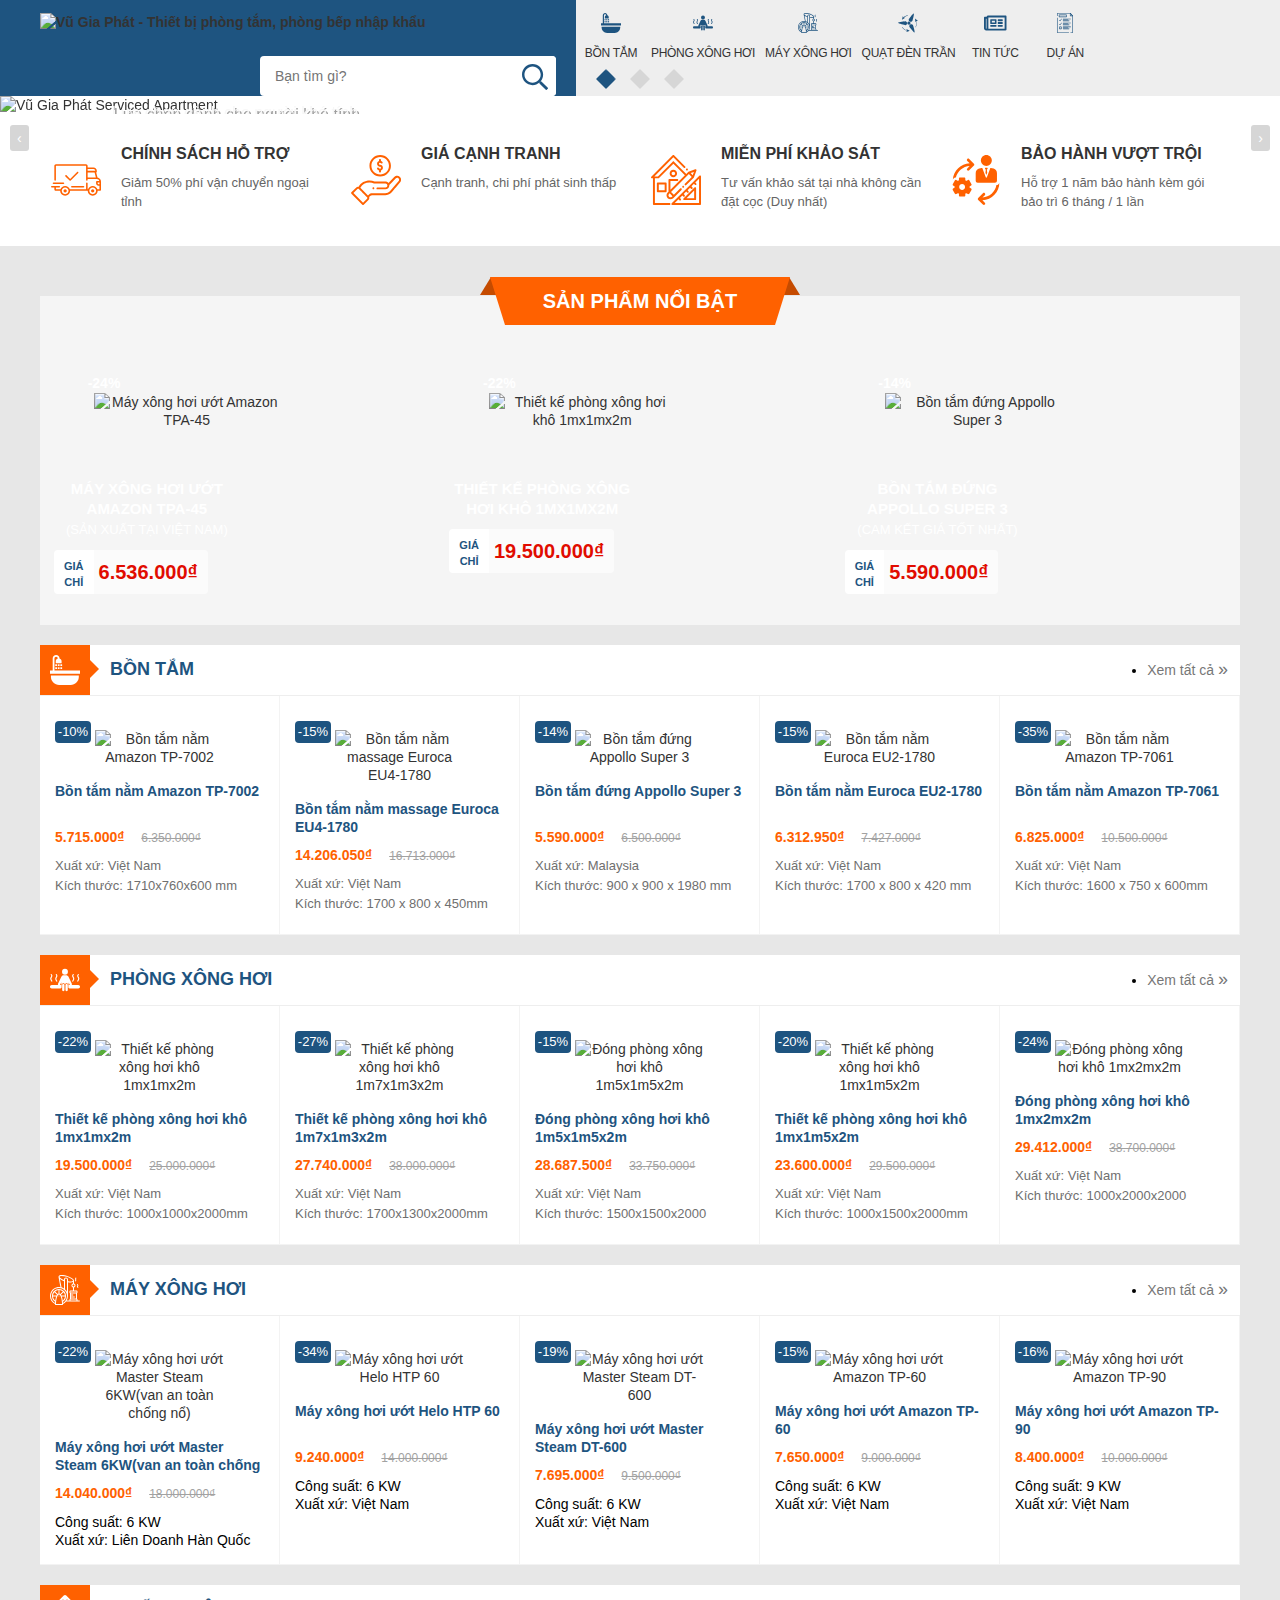
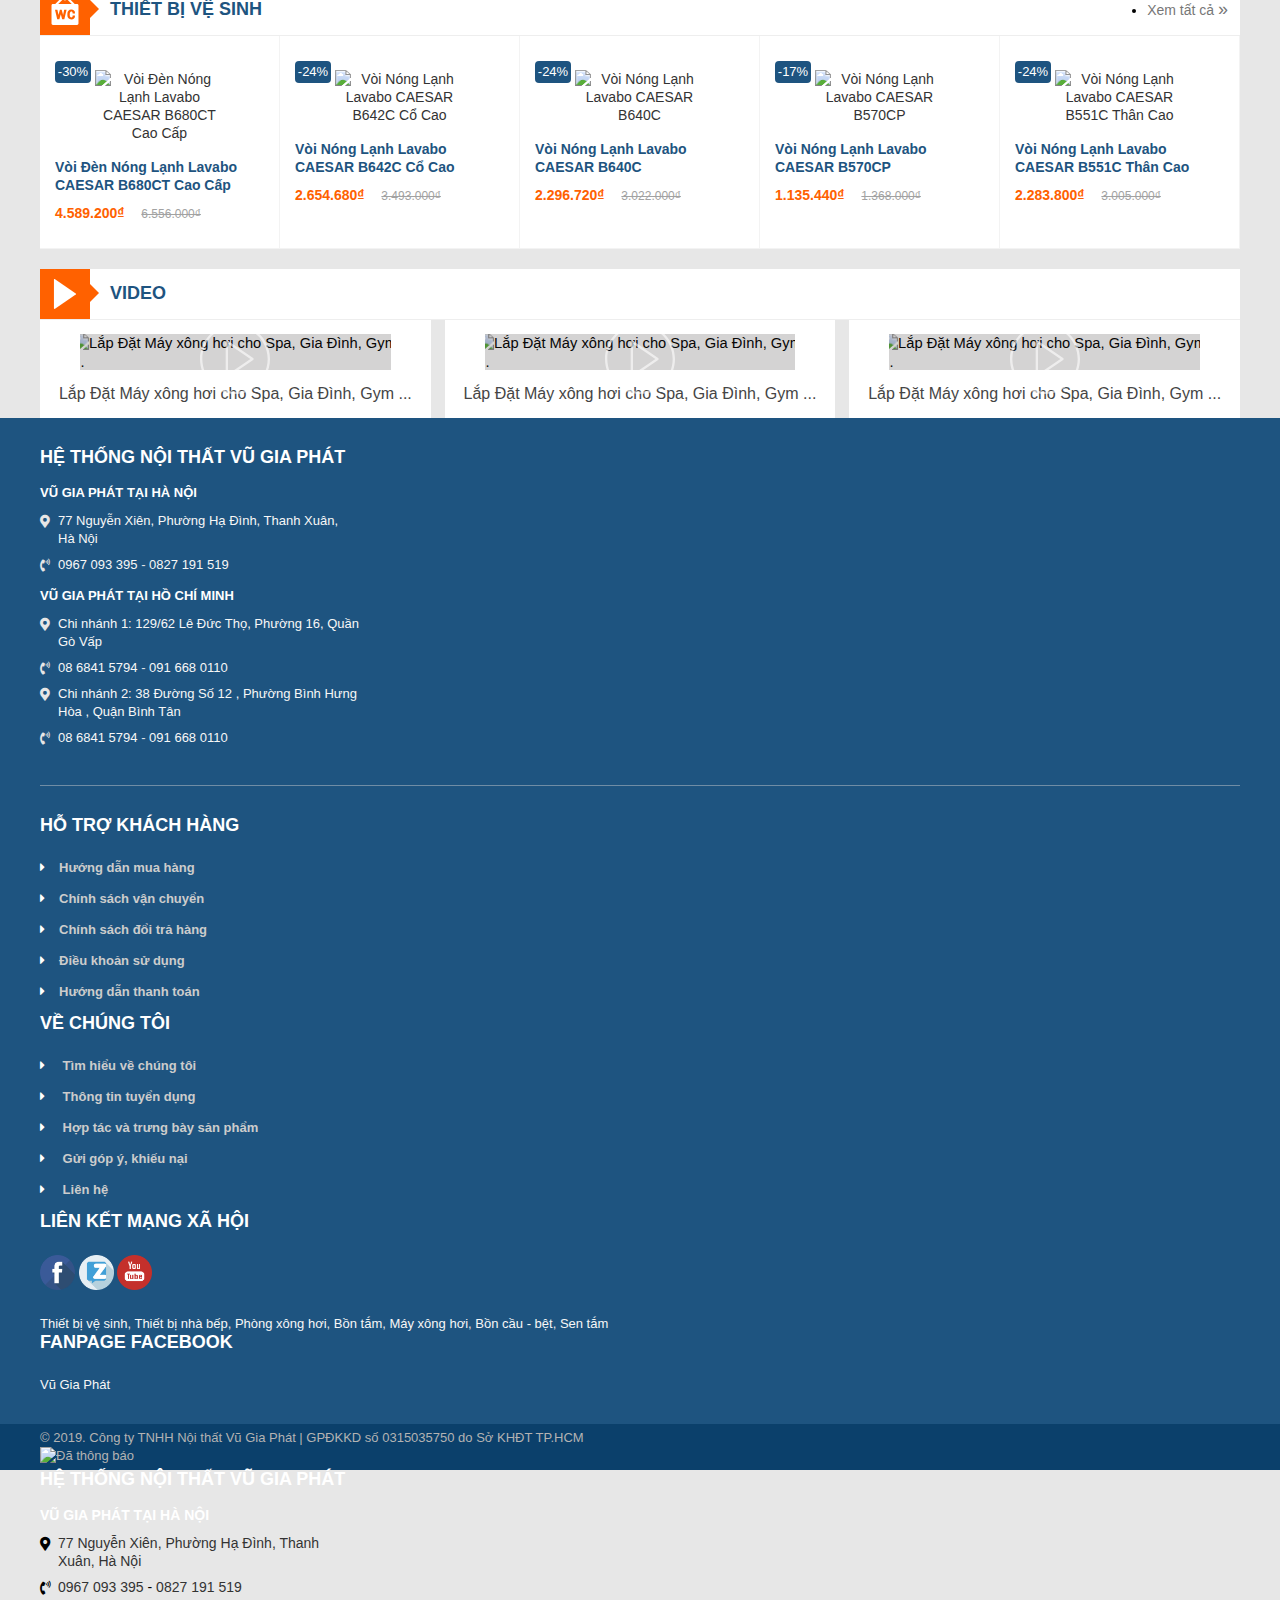
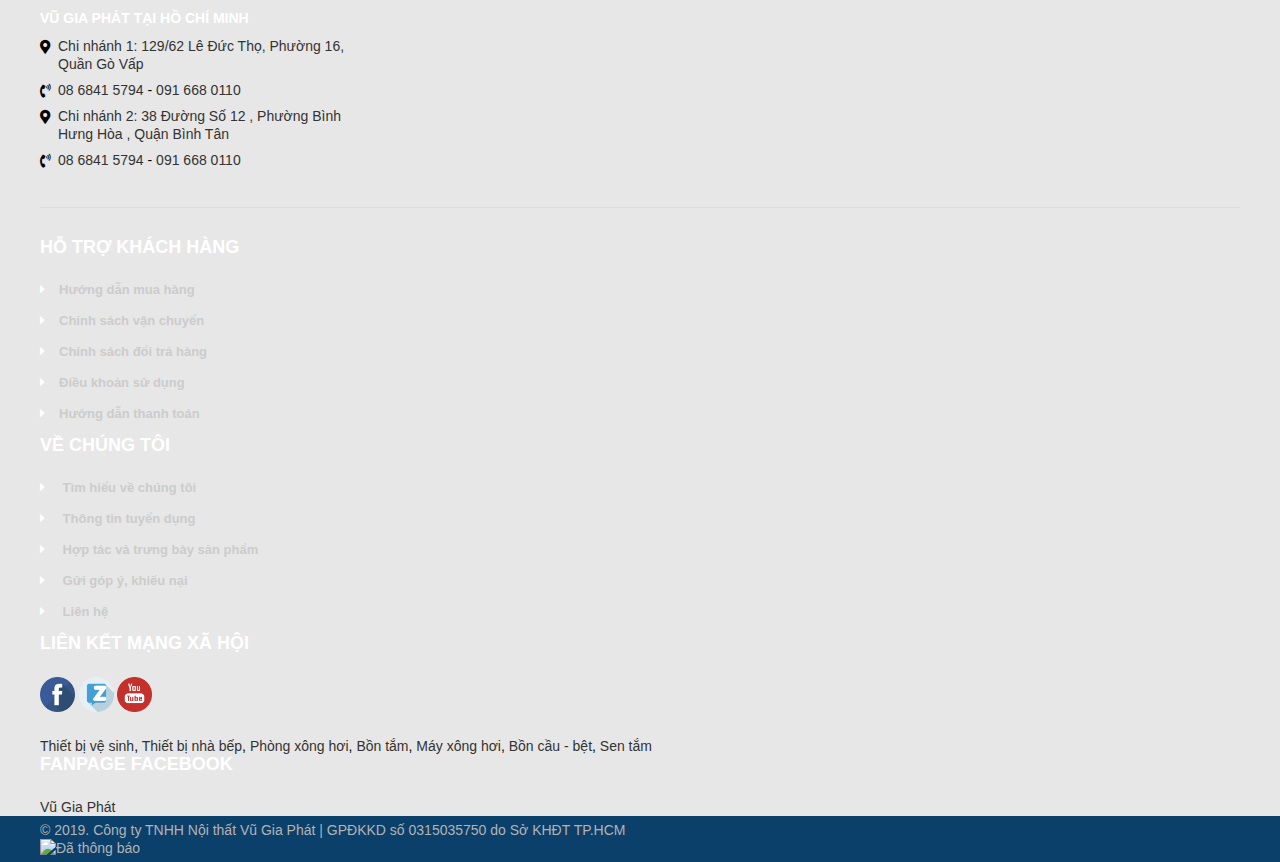
==== commit b3ba71b3: "merge file index.html" ====
--- a/index.html
+++ b/index.html
@@ -12,6 +12,9 @@
 	<link rel="stylesheet" href="css/owl.carousel.min.css">
 	<link rel="stylesheet" href="css/owl.theme.default.min.css">
 	<link rel="stylesheet" href="https://use.fontawesome.com/releases/v5.8.1/css/all.css">
+    <script src="https://ajax.googleapis.com/ajax/libs/jquery/3.4.1/jquery.min.js"></script>
+ 	<script src="https://maxcdn.bootstrapcdn.com/bootstrap/4.3.1/js/bootstrap.min.js"></script>
+	
 	<script src="https://ajax.googleapis.com/ajax/libs/jquery/3.4.1/jquery.min.js"></script>
 	<script src="https://maxcdn.bootstrapcdn.com/bootstrap/4.3.1/js/bootstrap.min.js"></script>
 
@@ -71,13 +74,12 @@
 							<div class="push-button"><a rel="nofollow" class="" href="#menu_left">Menu</a></div>
 						</div>
 						<nav id="custom-menu-selector"></nav>
-						<ul class="mainmanu cls">
-							<li class="level_0 " id="menu-bon-tam"><a href="https://vugiaphat.vn/bon-tam-pc2.html"
-									title="Bồn tắm">
-									<span class="icon_svg cls">
-										<svg x="0px" y="0px" viewBox="0 0 512 512"
-											style="enable-background:new 0 0 512 512;" xml:space="preserve">
-											<g>
+							<ul class="mainmanu cls">
+								<li class="level_0 " id="menu-bon-tam"><a href="https://vugiaphat.vn/bon-tam-pc2.html"
+										title="Bồn tắm">
+										<span class="icon_svg cls">
+											<svg x="0px" y="0px" viewBox="0 0 512 512"
+												style="enable-background:new 0 0 512 512;" xml:space="preserve">
 												<g>
 													<rect x="133" y="158.5" width="30" height="30"></rect>
 												</g>
@@ -1366,6 +1368,169 @@
 	<!-- FOOTER -->
 	<footer>
 		<div class="footer_0">
+			
+			<div class="container cls">
+					<div class="footer-1">
+						<div class="footer_title">Hệ thống nội thất Vũ Gia Phát</div>
+						<div class="row">		
+							<div class="region_item item_0">
+								<div class="region_name">Vũ Gia Phát tại Hà Nội</div>
+								<ul class="regions_1 regionss">
+									<li class="add">
+										<i class="fas fa-map-marker-alt"></i>
+										<a href="https://vugiaphat.vn/lien-he:-vu-gia-phat-ha-noi-c12.html" title="Liên Hệ: Vũ Gia Phát Hà Nội">77 Nguyễn Xiên, Phường Hạ Đình, Thanh Xuân, Hà Nội</a>
+									</li>
+									<li class="tel">
+										<i class="fas fa-phone-volume"></i>
+										<a href="tel:0967 093 395 " title="Điện thoại: 0967 093 395 ">  0967 093 395 </a>
+									 - <a href="tel:0827 191 519" title="Điện thoại: 0827 191 519">  0827 191 519</a> 
+									</li>
+								</ul>
+							</div>
+							<div class="region_item item_1">
+								<div class="region_name">Vũ Gia Phát tại Hồ Chí Minh</div>
+								<div class="row">
+									<ul class="regions_2 regionss">
+										<li class="add">
+											<i class="fas fa-map-marker-alt"></i>
+											<a href="https://vugiaphat.vn/chi-nhanh-1:-vu-gia-phat-tphcm-c16.html" title="Chi Nhánh 1: Vũ Gia Phát TP.HCM">Chi nhánh 1: 129/62 Lê Đức Thọ, Phường 16, Quần Gò Vấp</a></li>
+										<li class="tel">
+											<i class="fas fa-phone-volume"></i>
+											<a href="tel:08 6841 5794" title="Điện thoại: 08 6841 5794">  08 6841 5794</a>
+										 - <a href="tel:091 668 0110" title="Điện thoại: 091 668 0110">  091 668 0110</a> </li>
+									</ul>
+									<ul class="regions_2 regionss">
+										<li class="add">
+											<i class="fas fa-map-marker-alt"></i>
+											<a href="https://vugiaphat.vn/chi-nhanh-2:-vu-gia-phat-tphcm-c18.html" title="Chi Nhánh 2: Vũ Gia Phát TP.HCM">Chi nhánh 2: 38 Đường Số 12 , Phường Bình Hưng Hòa , Quận Bình Tân</a></li>
+										<li class="tel">
+											<i class="fas fa-phone-volume"></i>
+											<a href="tel:08 6841 5794" title="Điện thoại: 08 6841 5794">  08 6841 5794</a>
+										 - <a href="tel: 091 668 0110" title="Điện thoại:  091 668 0110">   091 668 0110</a> </li>
+									</ul>		
+								</div>
+							</div>
+						</div>
+					</div>
+					<div class="row footer-2">
+						<div class="footer_left">
+							<div class="footer_1 f1">
+								<div class="menu_footer">
+									<ul class="row menu-bottom">
+										<li class="level0 first-item item-none">
+											<h4 data-id="item_1">Hỗ trợ khách hàng </h4>
+											<ul id="menu-sub1">
+												<li class=" level1 mid-sitem "><h4><i class="fas fa-caret-right"></i><a href="http://vugiaphat.vn/tin-hoat-dong/chinh-sach-van-chuyen---giao-hang-va-lap-dat-n8.html" title="Chính sách vận chuyển">Hướng dẫn mua hàng </a></h4></li>
+												<li class=" level1 mid-sitem "><h4><i class="fas fa-caret-right"></i><a href="http://vugiaphat.vn/tin-hoat-dong/chinh-sach-van-chuyen---giao-hang-va-lap-dat-n8.html" title="Chính sách vận chuyển">Chính sách vận chuyển </a></h4></li>
+												<li class=" level1 mid-sitem "><h4><i class="fas fa-caret-right"></i><a href="http://vugiaphat.vn/tin-hoat-dong/chinh-sach-doi-tra-hang-hoan-tien-hang-n9.html" title="Chính sách đổi trả hàng">Chính sách đổi trả hàng </a></h4></li>
+												<li class=" level1 mid-sitem "><h4><i class="fas fa-caret-right"></i><a href="http://vugiaphat.vn/tin-hoat-dong/chinh-sach-van-chuyen---giao-hang-va-lap-dat-n8.html" title="Chính sách vận chuyển">Điều khoản sử dụng </a></h4></li>
+												<li class=" level1 mid-sitem "><h4><i class="fas fa-caret-right"></i><a href="http://vugiaphat.vn/tin-hoat-dong/chinh-sach-van-chuyen---giao-hang-va-lap-dat-n8.html" title="Chính sách vận chuyển">Hướng dẫn thanh toán </a></h4></li>
+											</ul>
+										</li>
+										<li class="level0 menu-item item-none">
+											<h4>Về chúng tôi</h4>
+											<ul id="menu-sub1">
+												<li class="  level1  first-sitem ">
+													<h4><i class="fas fa-caret-right"></i><a href="http://vugiaphat.vn/tin-hoat-dong/tim-hieu-ve-chung-toi-n12.html" title="Tìm hiểu về chúng tôi">		Tìm hiểu về chúng tôi 	</a></h4>
+												</li>
+												<li class="  level1  first-sitem ">
+													<h4><i class="fas fa-caret-right"></i><a href="http://vugiaphat.vn/tin-hoat-dong/tim-hieu-ve-chung-toi-n12.html" title="Tìm hiểu về chúng tôi">		Thông tin tuyển dụng 	</a></h4>
+												</li>
+												<li class="  level1  first-sitem ">
+													<h4><i class="fas fa-caret-right"></i><a href="http://vugiaphat.vn/tin-hoat-dong/tim-hieu-ve-chung-toi-n12.html" title="Tìm hiểu về chúng tôi">		Hợp tác và trưng bày sản phẩm 	</a></h4>
+												</li>
+												<li class="  level1  first-sitem ">
+													<h4><i class="fas fa-caret-right"></i><a href="http://vugiaphat.vn/tin-hoat-dong/tim-hieu-ve-chung-toi-n12.html" title="Tìm hiểu về chúng tôi">		
+													Gửi góp ý, khiếu nại 	</a></h4>
+												</li>
+												<li class="  level1  first-sitem ">
+													<h4><i class="fas fa-caret-right"></i><a href="http://vugiaphat.vn/tin-hoat-dong/tim-hieu-ve-chung-toi-n12.html" title="Tìm hiểu về chúng tôi">		
+													Liên hệ 	</a></h4>
+												</li>
+											</ul>
+										</li>
+										<li class="level0 menu-item collapse1">
+											<div class="collape_1">
+												<div class="row">
+													<h4>Hỗ trợ khách hàng</h4>
+													<span class="btn" data-toggle="collapse" data-target="#answers7"><i class="fas fa-plus" style="color:#b3b3b3;font-size: 13px;"></i></span>
+												</div>
+												<div id="answers7" class="row collapse answers">
+													    <ul id="menu-sub1">
+															<li class=" level1 mid-sitem "><h4><i class="fas fa-caret-right"></i><a href="http://vugiaphat.vn/tin-hoat-dong/chinh-sach-van-chuyen---giao-hang-va-lap-dat-n8.html" title="Chính sách vận chuyển">Hướng dẫn mua hàng </a></h4></li>
+															<li class=" level1 mid-sitem "><h4><i class="fas fa-caret-right"></i><a href="http://vugiaphat.vn/tin-hoat-dong/chinh-sach-van-chuyen---giao-hang-va-lap-dat-n8.html" title="Chính sách vận chuyển">Chính sách vận chuyển </a></h4></li>
+															<li class=" level1 mid-sitem "><h4><i class="fas fa-caret-right"></i><a href="http://vugiaphat.vn/tin-hoat-dong/chinh-sach-doi-tra-hang-hoan-tien-hang-n9.html" title="Chính sách đổi trả hàng">Chính sách đổi trả hàng </a></h4></li>
+															<li class=" level1 mid-sitem "><h4><i class="fas fa-caret-right"></i><a href="http://vugiaphat.vn/tin-hoat-dong/chinh-sach-van-chuyen---giao-hang-va-lap-dat-n8.html" title="Chính sách vận chuyển">Điều khoản sử dụng </a></h4></li>
+															<li class=" level1 mid-sitem "><h4><i class="fas fa-caret-right"></i><a href="http://vugiaphat.vn/tin-hoat-dong/chinh-sach-van-chuyen---giao-hang-va-lap-dat-n8.html" title="Chính sách vận chuyển">Hướng dẫn thanh toán </a></h4></li>
+														</ul>
+												</div>			
+											</div>
+											<div class="collape_1">
+												<div class="row">
+													<h4>Về chúng tôi</h4>
+													<span class="btn" data-toggle="collapse" data-target="#answers1"><i class="fas fa-plus" style="color:#b3b3b3;font-size: 13px;"></i></span>
+												</div>
+												<div id="answers1" class="row collapse answers">
+													    <ul id="menu-sub1">
+															<li class="  level1  first-sitem ">
+																<h4><i class="fas fa-caret-right"></i><a href="http://vugiaphat.vn/tin-hoat-dong/tim-hieu-ve-chung-toi-n12.html" title="Tìm hiểu về chúng tôi">		Tìm hiểu về chúng tôi 	</a></h4>
+															</li>
+															<li class="  level1  first-sitem ">
+																<h4><i class="fas fa-caret-right"></i><a href="http://vugiaphat.vn/tin-hoat-dong/tim-hieu-ve-chung-toi-n12.html" title="Tìm hiểu về chúng tôi">		Thông tin tuyển dụng 	</a></h4>
+															</li>
+															<li class="  level1  first-sitem ">
+																<h4><i class="fas fa-caret-right"></i><a href="http://vugiaphat.vn/tin-hoat-dong/tim-hieu-ve-chung-toi-n12.html" title="Tìm hiểu về chúng tôi">		Hợp tác và trưng bày sản phẩm 	</a></h4>
+															</li>
+															<li class="  level1  first-sitem ">
+																<h4><i class="fas fa-caret-right"></i><a href="http://vugiaphat.vn/tin-hoat-dong/tim-hieu-ve-chung-toi-n12.html" title="Tìm hiểu về chúng tôi">		
+																Gửi góp ý, khiếu nại 	</a></h4>
+															</li>
+															<li class="  level1  first-sitem ">
+																<h4><i class="fas fa-caret-right"></i><a href="http://vugiaphat.vn/tin-hoat-dong/tim-hieu-ve-chung-toi-n12.html" title="Tìm hiểu về chúng tôi">		
+																Liên hệ 	</a></h4>
+															</li>
+														</ul>
+												</div>			
+											</div>
+										</li>
+										<li class="level0 menu-item network">
+											<h4>Liên kết mạng xã hội</h4>
+											<a href="https://www.facebook.com/noithatvugiaphat"><img class="icon-nw" src="image/facebook.png"></a>
+											<a href="https://zalo.me/0916680110"><img class="icon-nw" src="image/zalo.png"></a>
+											<a href="https://www.youtube.com/channel/UCD15F4BRLqarmyKcWrn1Apg"><img class="icon-nw" src="image/youtube.png"></a>
+										</li>
+									</ul>
+								</div>
+							</div>
+							<div class="tags block_content">
+	        					<a href="https://vugiaphat.vn/thiet-bi-ve-sinh-pc23.html" title="Thiết bị vệ sinh" class=" tag_item">Thiết bị vệ sinh</a>,
+	        					<a href="https://vugiaphat.vn/thiet-bi-bep-pc33.html" title="Thiết bị nhà bếp" class=" tag_item">Thiết bị nhà bếp</a>,
+	        					<a href="http://vugiaphat.vn/phong-xong-hoi-pc3.html" title="Phòng xông hơi" class=" tag_item">Phòng xông hơi</a>,
+	        					<a href="http://vugiaphat.vn/bon-tam-pc2.html" title="Bồn tắm" class=" tag_item">Bồn tắm</a>,
+	        					<a href="http://vugiaphat.vn/may-xong-hoi-pc4.html" title="Máy xông hơi" class=" tag_item">Máy xông hơi</a>,
+	        					<a href="https://vugiaphat.vn/bon-cau-bet-pc25.html" title="Bồn cầu - bệt" class=" tag_item">Bồn cầu - bệt</a>,
+	        					<a href="https://vugiaphat.vn/sen-tam-nong-lanh-pc24.html" title="Sen tắm" class=" tag_item">Sen tắm</a></div>
+						</div>
+						<div class="footer_r level2">
+							<h4>Fanpage facebook</h4>
+							<div id="fb-root"></div>
+							<script async defer crossorigin="anonymous" src="https://connect.facebook.net/vi_VN/sdk.js#xfbml=1&version=v5.0&appId=479519062835494&autoLogAppEvents=1"></script>
+							<div class="fb-page" data-href="https://www.facebook.com/noithatvugiaphat/" data-tabs="timeline" data-width="" data-height="" data-small-header="false" data-adapt-container-width="true" data-hide-cover="false" data-show-facepile="true"><blockquote cite="https://www.facebook.com/noithatvugiaphat/" class="fb-xfbml-parse-ignore"><a href="https://www.facebook.com/noithatvugiaphat/">Vũ Gia Phát</a></blockquote></div>
+						</div>
+					</div>
+				</div>
+			</div>
+		</div>
+		<div class="footer1">
+			<div class="container cls">
+				<div class="row">
+					
+					<div class="footer_left fl">© 2019. Công ty TNHH Nội thất Vũ Gia Phát | GPĐKKD số 0315035750 do Sở KHĐT TP.HCM</div>
+					<div class="footer_r fl"><img class="lazy" alt="Đã thông báo" title="Đã thông báo" src="https://vugiaphat.vn/images/config/untitled-2_1556271223.png" style="display: inline-block;"></div>
+				</div>
+			</div>
+		</div>
+	</footer>
 
 			<div class="container cls">
 				<div class="footer-1">
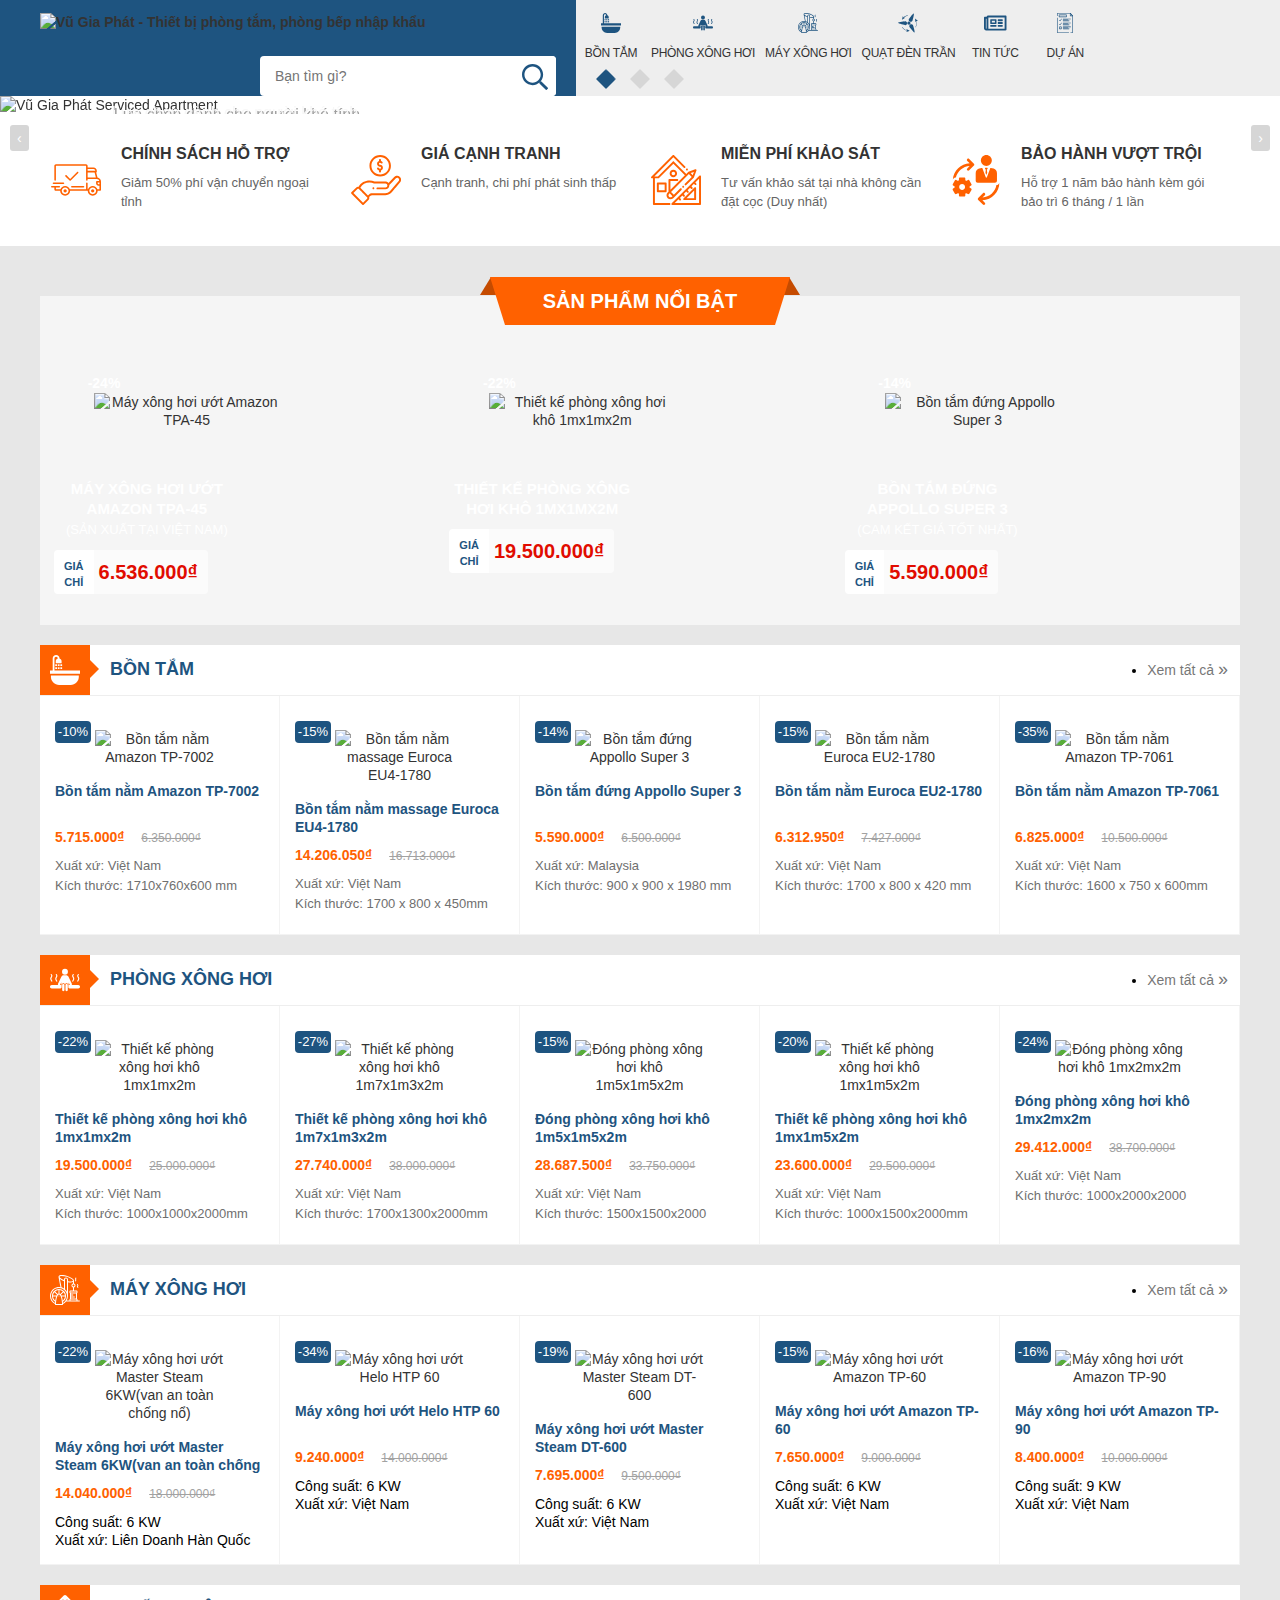
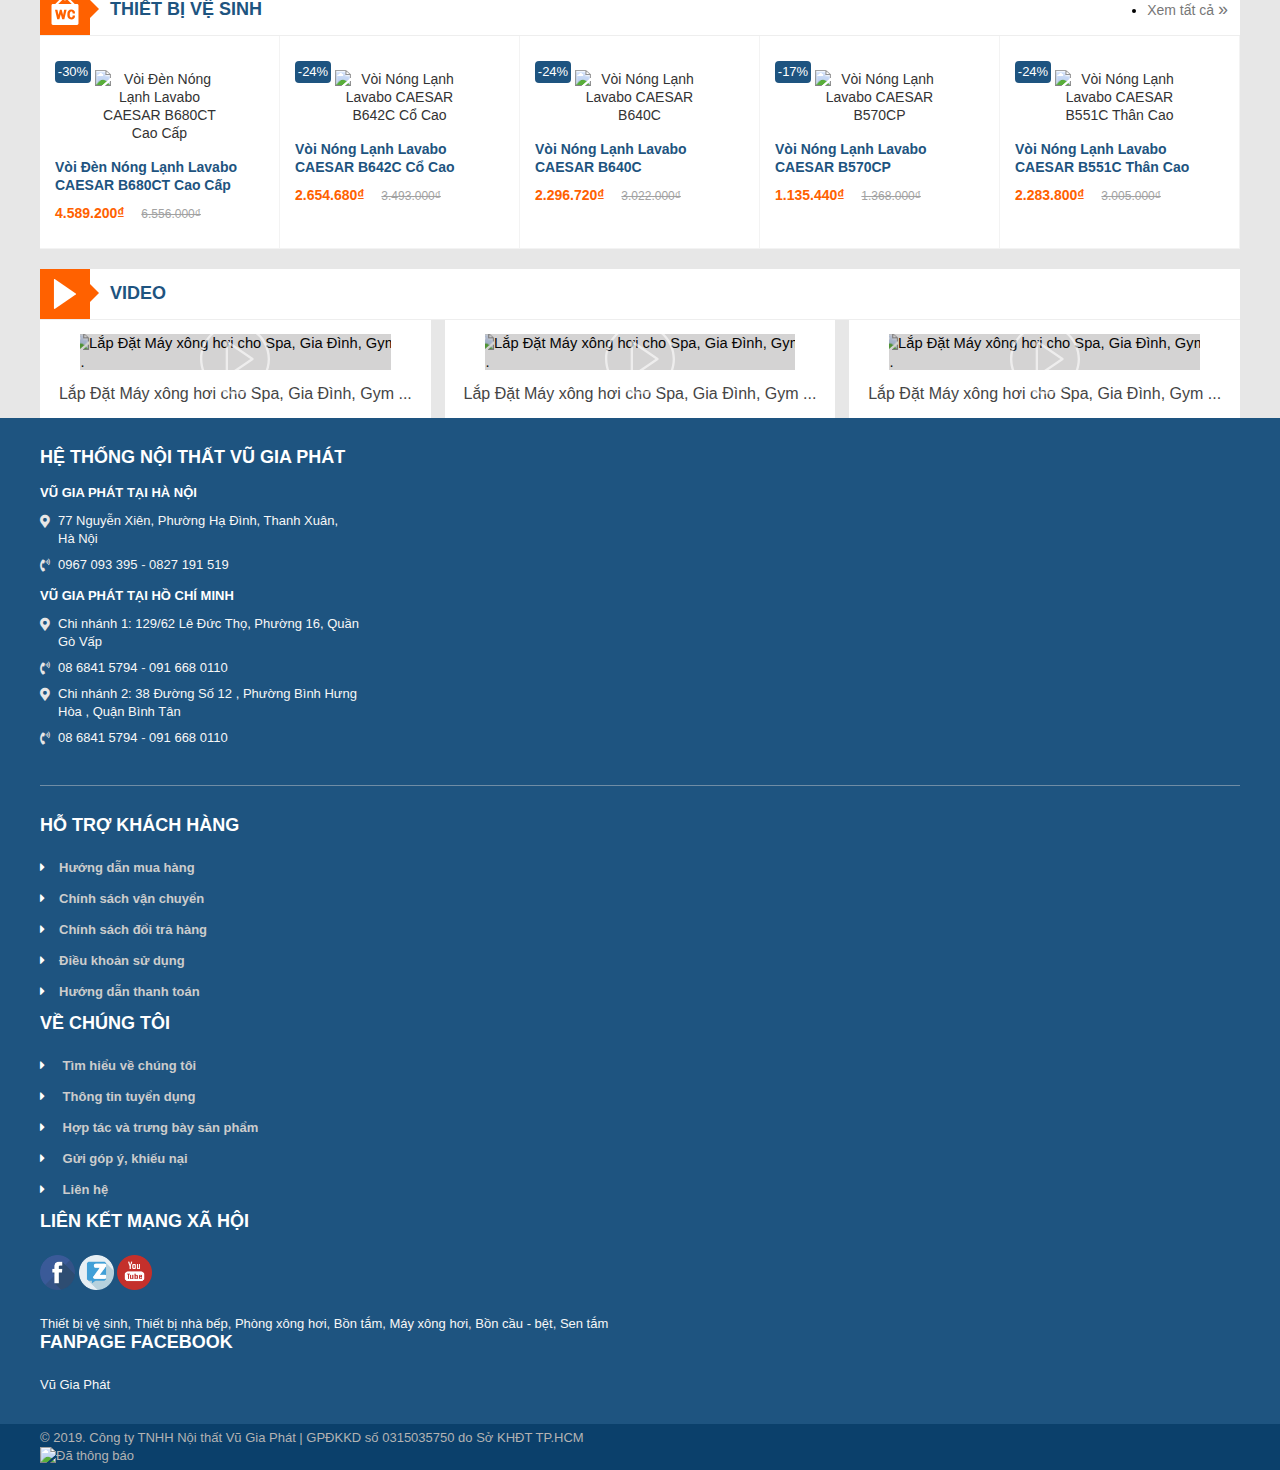
==== commit 5d7b6d42: "Merge file index.html" ====
--- a/index.html
+++ b/index.html
@@ -1532,270 +1532,6 @@
 		</div>
 	</footer>
 
-			<div class="container cls">
-				<div class="footer-1">
-					<div class="footer_title">Hệ thống nội thất Vũ Gia Phát</div>
-					<div class="row">
-						<div class="region_item item_0">
-							<div class="region_name">Vũ Gia Phát tại Hà Nội</div>
-							<ul class="regions_1 regionss">
-								<li class="add">
-									<i class="fas fa-map-marker-alt"></i>
-									<a href="https://vugiaphat.vn/lien-he:-vu-gia-phat-ha-noi-c12.html"
-										title="Liên Hệ: Vũ Gia Phát Hà Nội">77 Nguyễn Xiên, Phường Hạ Đình, Thanh Xuân,
-										Hà Nội</a>
-								</li>
-								<li class="tel">
-									<i class="fas fa-phone-volume"></i>
-									<a href="tel:0967 093 395 " title="Điện thoại: 0967 093 395 "> 0967 093 395 </a>
-									- <a href="tel:0827 191 519" title="Điện thoại: 0827 191 519"> 0827 191 519</a>
-								</li>
-							</ul>
-						</div>
-						<div class="region_item item_1">
-							<div class="region_name">Vũ Gia Phát tại Hồ Chí Minh</div>
-							<div class="row">
-								<ul class="regions_2 regionss">
-									<li class="add">
-										<i class="fas fa-map-marker-alt"></i>
-										<a href="https://vugiaphat.vn/chi-nhanh-1:-vu-gia-phat-tphcm-c16.html"
-											title="Chi Nhánh 1: Vũ Gia Phát TP.HCM">Chi nhánh 1: 129/62 Lê Đức Thọ,
-											Phường 16, Quần Gò Vấp</a></li>
-									<li class="tel">
-										<i class="fas fa-phone-volume"></i>
-										<a href="tel:08 6841 5794" title="Điện thoại: 08 6841 5794"> 08 6841 5794</a>
-										- <a href="tel:091 668 0110" title="Điện thoại: 091 668 0110"> 091 668 0110</a>
-									</li>
-								</ul>
-								<ul class="regions_2 regionss">
-									<li class="add">
-										<i class="fas fa-map-marker-alt"></i>
-										<a href="https://vugiaphat.vn/chi-nhanh-2:-vu-gia-phat-tphcm-c18.html"
-											title="Chi Nhánh 2: Vũ Gia Phát TP.HCM">Chi nhánh 2: 38 Đường Số 12 , Phường
-											Bình Hưng Hòa , Quận Bình Tân</a></li>
-									<li class="tel">
-										<i class="fas fa-phone-volume"></i>
-										<a href="tel:08 6841 5794" title="Điện thoại: 08 6841 5794"> 08 6841 5794</a>
-										- <a href="tel: 091 668 0110" title="Điện thoại:  091 668 0110"> 091 668
-											0110</a> </li>
-								</ul>
-							</div>
-						</div>
-					</div>
-				</div>
-				<div class="row footer-2">
-					<div class="footer_left">
-						<div class="footer_1 f1">
-							<div class="menu_footer">
-								<ul class="row menu-bottom">
-									<li class="level0 first-item item-none">
-										<h4 data-id="item_1">Hỗ trợ khách hàng </h4>
-										<ul id="menu-sub1">
-											<li class=" level1 mid-sitem ">
-												<h4><i class="fas fa-caret-right"></i><a
-														href="http://vugiaphat.vn/tin-hoat-dong/chinh-sach-van-chuyen---giao-hang-va-lap-dat-n8.html"
-														title="Chính sách vận chuyển">Hướng dẫn mua hàng </a></h4>
-											</li>
-											<li class=" level1 mid-sitem ">
-												<h4><i class="fas fa-caret-right"></i><a
-														href="http://vugiaphat.vn/tin-hoat-dong/chinh-sach-van-chuyen---giao-hang-va-lap-dat-n8.html"
-														title="Chính sách vận chuyển">Chính sách vận chuyển </a></h4>
-											</li>
-											<li class=" level1 mid-sitem ">
-												<h4><i class="fas fa-caret-right"></i><a
-														href="http://vugiaphat.vn/tin-hoat-dong/chinh-sach-doi-tra-hang-hoan-tien-hang-n9.html"
-														title="Chính sách đổi trả hàng">Chính sách đổi trả hàng </a>
-												</h4>
-											</li>
-											<li class=" level1 mid-sitem ">
-												<h4><i class="fas fa-caret-right"></i><a
-														href="http://vugiaphat.vn/tin-hoat-dong/chinh-sach-van-chuyen---giao-hang-va-lap-dat-n8.html"
-														title="Chính sách vận chuyển">Điều khoản sử dụng </a></h4>
-											</li>
-											<li class=" level1 mid-sitem ">
-												<h4><i class="fas fa-caret-right"></i><a
-														href="http://vugiaphat.vn/tin-hoat-dong/chinh-sach-van-chuyen---giao-hang-va-lap-dat-n8.html"
-														title="Chính sách vận chuyển">Hướng dẫn thanh toán </a></h4>
-											</li>
-										</ul>
-									</li>
-									<li class="level0 menu-item item-none">
-										<h4>Về chúng tôi</h4>
-										<ul id="menu-sub1">
-											<li class="  level1  first-sitem ">
-												<h4><i class="fas fa-caret-right"></i><a
-														href="http://vugiaphat.vn/tin-hoat-dong/tim-hieu-ve-chung-toi-n12.html"
-														title="Tìm hiểu về chúng tôi"> Tìm hiểu về chúng tôi </a></h4>
-											</li>
-											<li class="  level1  first-sitem ">
-												<h4><i class="fas fa-caret-right"></i><a
-														href="http://vugiaphat.vn/tin-hoat-dong/tim-hieu-ve-chung-toi-n12.html"
-														title="Tìm hiểu về chúng tôi"> Thông tin tuyển dụng </a></h4>
-											</li>
-											<li class="  level1  first-sitem ">
-												<h4><i class="fas fa-caret-right"></i><a
-														href="http://vugiaphat.vn/tin-hoat-dong/tim-hieu-ve-chung-toi-n12.html"
-														title="Tìm hiểu về chúng tôi"> Hợp tác và trưng bày sản phẩm
-													</a></h4>
-											</li>
-											<li class="  level1  first-sitem ">
-												<h4><i class="fas fa-caret-right"></i><a
-														href="http://vugiaphat.vn/tin-hoat-dong/tim-hieu-ve-chung-toi-n12.html"
-														title="Tìm hiểu về chúng tôi">
-														Gửi góp ý, khiếu nại </a></h4>
-											</li>
-											<li class="  level1  first-sitem ">
-												<h4><i class="fas fa-caret-right"></i><a
-														href="http://vugiaphat.vn/tin-hoat-dong/tim-hieu-ve-chung-toi-n12.html"
-														title="Tìm hiểu về chúng tôi">
-														Liên hệ </a></h4>
-											</li>
-										</ul>
-									</li>
-									<li class="level0 menu-item collapse1">
-										<div class="collape_1">
-											<div class="row">
-												<h4>Hỗ trợ khách hàng</h4>
-												<span class="btn" data-toggle="collapse" data-target="#answers7"><i
-														class="fas fa-plus"
-														style="color:#b3b3b3;font-size: 13px;"></i></span>
-											</div>
-											<div id="answers7" class="row collapse answers">
-												<ul id="menu-sub1">
-													<li class=" level1 mid-sitem ">
-														<h4><i class="fas fa-caret-right"></i><a
-																href="http://vugiaphat.vn/tin-hoat-dong/chinh-sach-van-chuyen---giao-hang-va-lap-dat-n8.html"
-																title="Chính sách vận chuyển">Hướng dẫn mua hàng </a>
-														</h4>
-													</li>
-													<li class=" level1 mid-sitem ">
-														<h4><i class="fas fa-caret-right"></i><a
-																href="http://vugiaphat.vn/tin-hoat-dong/chinh-sach-van-chuyen---giao-hang-va-lap-dat-n8.html"
-																title="Chính sách vận chuyển">Chính sách vận chuyển </a>
-														</h4>
-													</li>
-													<li class=" level1 mid-sitem ">
-														<h4><i class="fas fa-caret-right"></i><a
-																href="http://vugiaphat.vn/tin-hoat-dong/chinh-sach-doi-tra-hang-hoan-tien-hang-n9.html"
-																title="Chính sách đổi trả hàng">Chính sách đổi trả hàng
-															</a></h4>
-													</li>
-													<li class=" level1 mid-sitem ">
-														<h4><i class="fas fa-caret-right"></i><a
-																href="http://vugiaphat.vn/tin-hoat-dong/chinh-sach-van-chuyen---giao-hang-va-lap-dat-n8.html"
-																title="Chính sách vận chuyển">Điều khoản sử dụng </a>
-														</h4>
-													</li>
-													<li class=" level1 mid-sitem ">
-														<h4><i class="fas fa-caret-right"></i><a
-																href="http://vugiaphat.vn/tin-hoat-dong/chinh-sach-van-chuyen---giao-hang-va-lap-dat-n8.html"
-																title="Chính sách vận chuyển">Hướng dẫn thanh toán </a>
-														</h4>
-													</li>
-												</ul>
-											</div>
-										</div>
-										<div class="collape_1">
-											<div class="row">
-												<h4>Về chúng tôi</h4>
-												<span class="btn" data-toggle="collapse" data-target="#answers1"><i
-														class="fas fa-plus"
-														style="color:#b3b3b3;font-size: 13px;"></i></span>
-											</div>
-											<div id="answers1" class="row collapse answers">
-												<ul id="menu-sub1">
-													<li class="  level1  first-sitem ">
-														<h4><i class="fas fa-caret-right"></i><a
-																href="http://vugiaphat.vn/tin-hoat-dong/tim-hieu-ve-chung-toi-n12.html"
-																title="Tìm hiểu về chúng tôi"> Tìm hiểu về chúng tôi
-															</a></h4>
-													</li>
-													<li class="  level1  first-sitem ">
-														<h4><i class="fas fa-caret-right"></i><a
-																href="http://vugiaphat.vn/tin-hoat-dong/tim-hieu-ve-chung-toi-n12.html"
-																title="Tìm hiểu về chúng tôi"> Thông tin tuyển dụng </a>
-														</h4>
-													</li>
-													<li class="  level1  first-sitem ">
-														<h4><i class="fas fa-caret-right"></i><a
-																href="http://vugiaphat.vn/tin-hoat-dong/tim-hieu-ve-chung-toi-n12.html"
-																title="Tìm hiểu về chúng tôi"> Hợp tác và trưng bày sản
-																phẩm </a></h4>
-													</li>
-													<li class="  level1  first-sitem ">
-														<h4><i class="fas fa-caret-right"></i><a
-																href="http://vugiaphat.vn/tin-hoat-dong/tim-hieu-ve-chung-toi-n12.html"
-																title="Tìm hiểu về chúng tôi">
-																Gửi góp ý, khiếu nại </a></h4>
-													</li>
-													<li class="  level1  first-sitem ">
-														<h4><i class="fas fa-caret-right"></i><a
-																href="http://vugiaphat.vn/tin-hoat-dong/tim-hieu-ve-chung-toi-n12.html"
-																title="Tìm hiểu về chúng tôi">
-																Liên hệ </a></h4>
-													</li>
-												</ul>
-											</div>
-										</div>
-									</li>
-									<li class="level0 menu-item network">
-										<h4>Liên kết mạng xã hội</h4>
-										<a href="https://www.facebook.com/noithatvugiaphat"><img class="icon-nw"
-												src="image/facebook.png"></a>
-										<a href="https://zalo.me/0916680110"><img class="icon-nw"
-												src="image/zalo.png"></a>
-										<a href="https://www.youtube.com/channel/UCD15F4BRLqarmyKcWrn1Apg"><img
-												class="icon-nw" src="image/youtube.png"></a>
-									</li>
-								</ul>
-							</div>
-						</div>
-						<div class="tags block_content">
-							<a href="https://vugiaphat.vn/thiet-bi-ve-sinh-pc23.html" title="Thiết bị vệ sinh"
-								class=" tag_item">Thiết bị vệ sinh</a>,
-							<a href="https://vugiaphat.vn/thiet-bi-bep-pc33.html" title="Thiết bị nhà bếp"
-								class=" tag_item">Thiết bị nhà bếp</a>,
-							<a href="http://vugiaphat.vn/phong-xong-hoi-pc3.html" title="Phòng xông hơi"
-								class=" tag_item">Phòng xông hơi</a>,
-							<a href="http://vugiaphat.vn/bon-tam-pc2.html" title="Bồn tắm" class=" tag_item">Bồn
-								tắm</a>,
-							<a href="http://vugiaphat.vn/may-xong-hoi-pc4.html" title="Máy xông hơi"
-								class=" tag_item">Máy xông hơi</a>,
-							<a href="https://vugiaphat.vn/bon-cau-bet-pc25.html" title="Bồn cầu - bệt"
-								class=" tag_item">Bồn cầu - bệt</a>,
-							<a href="https://vugiaphat.vn/sen-tam-nong-lanh-pc24.html" title="Sen tắm"
-								class=" tag_item">Sen tắm</a></div>
-					</div>
-					<div class="footer_r level2">
-						<h4>Fanpage facebook</h4>
-						<div id="fb-root"></div>
-						<script async defer crossorigin="anonymous"
-							src="https://connect.facebook.net/vi_VN/sdk.js#xfbml=1&version=v5.0&appId=479519062835494&autoLogAppEvents=1"></script>
-						<div class="fb-page" data-href="https://www.facebook.com/noithatvugiaphat/" data-tabs="timeline"
-							data-width="" data-height="" data-small-header="false" data-adapt-container-width="true"
-							data-hide-cover="false" data-show-facepile="true">
-							<blockquote cite="https://www.facebook.com/noithatvugiaphat/" class="fb-xfbml-parse-ignore">
-								<a href="https://www.facebook.com/noithatvugiaphat/">Vũ Gia Phát</a></blockquote>
-						</div>
-					</div>
-				</div>
-			</div>
-		</div>
-		</div>
-		<div class="footer1">
-			<div class="container cls">
-				<div class="row">
-
-					<div class="footer_left fl">© 2019. Công ty TNHH Nội thất Vũ Gia Phát | GPĐKKD số 0315035750 do Sở
-						KHĐT TP.HCM</div>
-					<div class="footer_r fl"><img class="lazy" alt="Đã thông báo" title="Đã thông báo"
-							src="https://vugiaphat.vn/images/config/untitled-2_1556271223.png"
-							style="display: inline-block;"></div>
-				</div>
-			</div>
-		</div>
-	</footer>
-
 </body>
 <script src="index.js"></script>
 <script src="js/jquery.js"></script>
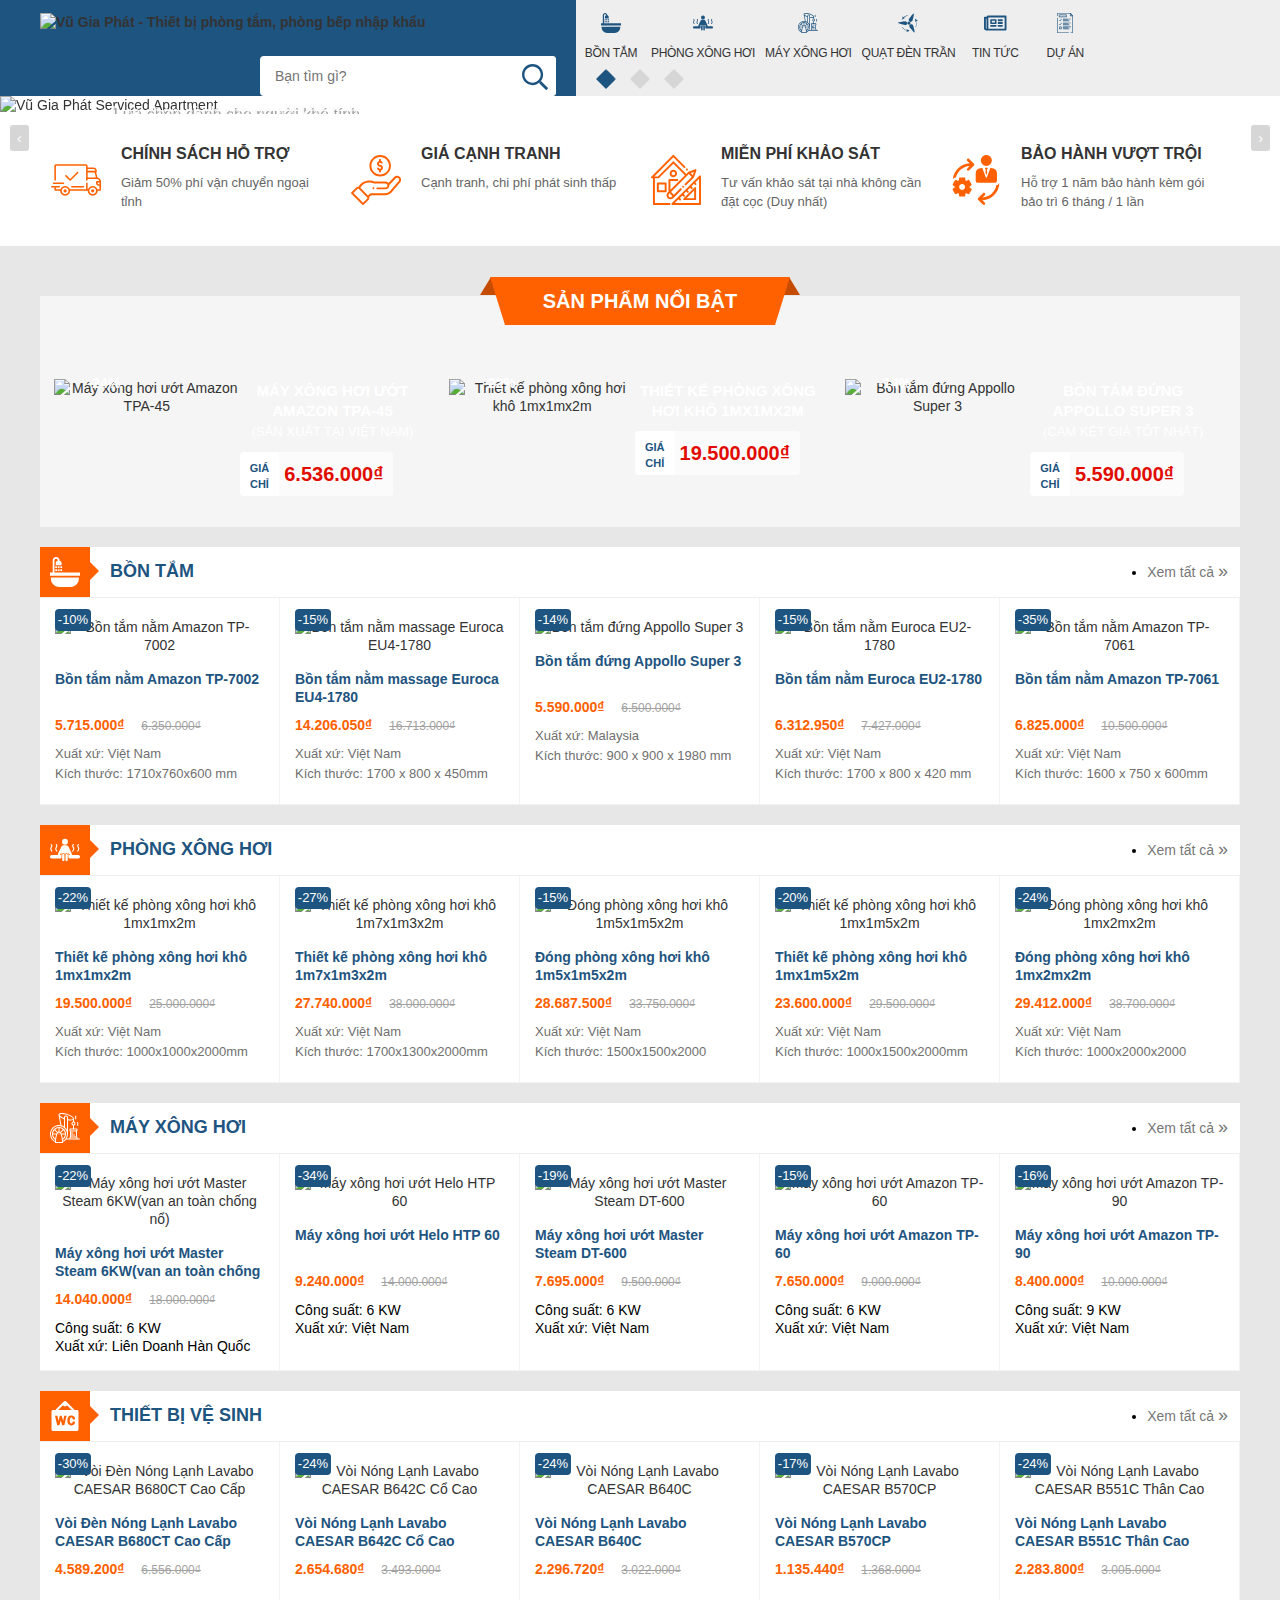
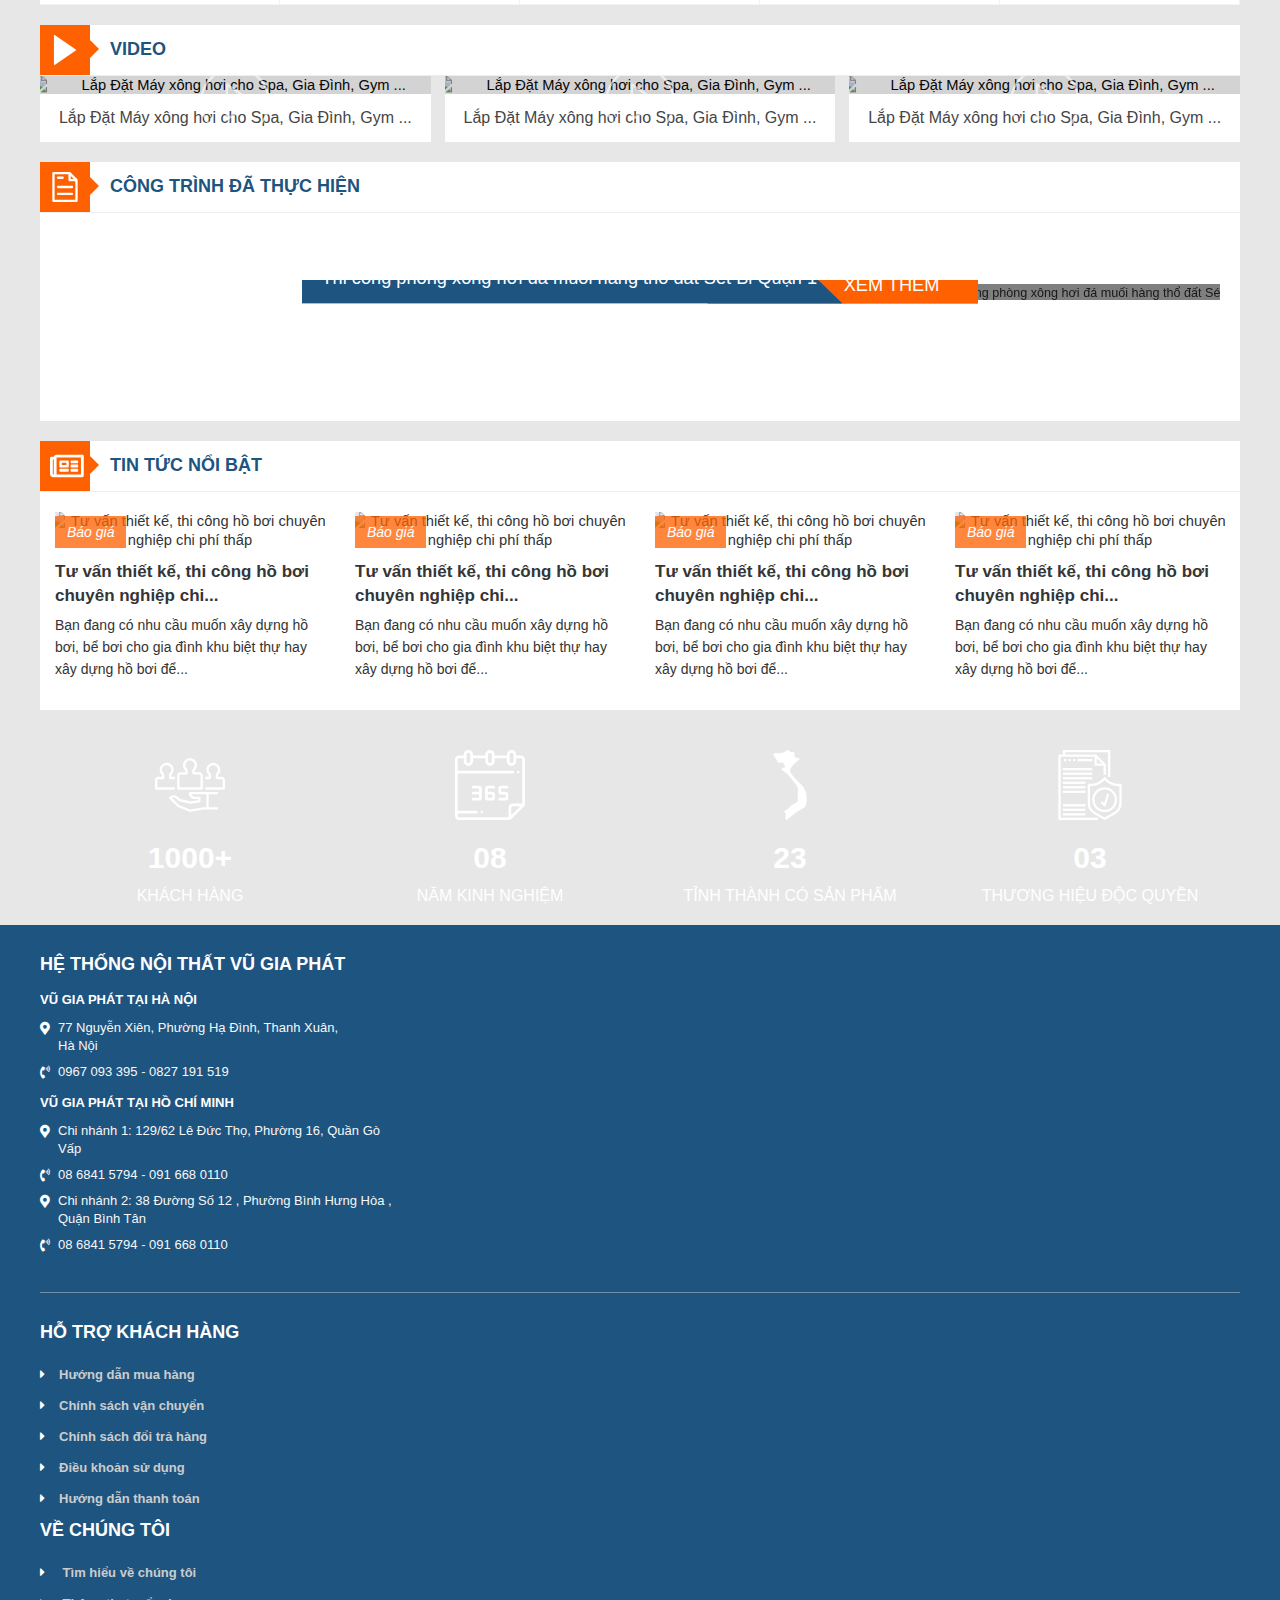
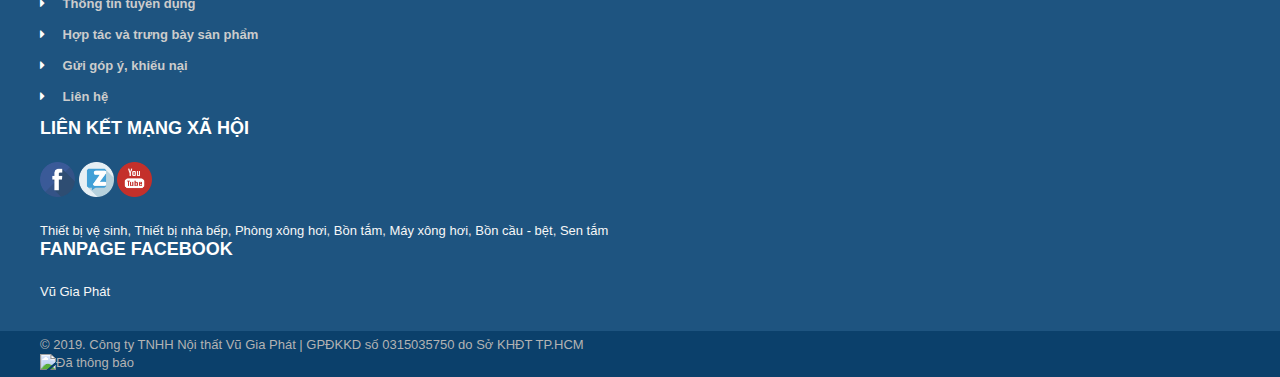
==== commit b5ea9ac0: "update" ====
--- a/index.html
+++ b/index.html
@@ -1,1541 +1,1969 @@
 <!DOCTYPE html>
 <html lang="en">
-
-<head>
-	<meta charset="UTF-8">
-	<title>Document</title>
-	<meta name="viewport" content="width=device-width, initial-scale=1">
-	<link rel="stylesheet" href="https://stackpath.bootstrapcdn.com/bootstrap/4.4.0/css/bootstrap.min.css"
-		integrity="sha384-SI27wrMjH3ZZ89r4o+fGIJtnzkAnFs3E4qz9DIYioCQ5l9Rd/7UAa8DHcaL8jkWt" crossorigin="anonymous">
-	<link rel="stylesheet" type="text/css" href="style.css">
-	<link rel="stylesheet" href="https://use.fontawesome.com/releases/v5.8.1/css/all.css">
-	<link rel="stylesheet" href="css/owl.carousel.min.css">
-	<link rel="stylesheet" href="css/owl.theme.default.min.css">
-	<link rel="stylesheet" href="https://use.fontawesome.com/releases/v5.8.1/css/all.css">
-    <script src="https://ajax.googleapis.com/ajax/libs/jquery/3.4.1/jquery.min.js"></script>
- 	<script src="https://maxcdn.bootstrapcdn.com/bootstrap/4.3.1/js/bootstrap.min.js"></script>
-	
-	<script src="https://ajax.googleapis.com/ajax/libs/jquery/3.4.1/jquery.min.js"></script>
-	<script src="https://maxcdn.bootstrapcdn.com/bootstrap/4.3.1/js/bootstrap.min.js"></script>
-
-	<script src="https://ajax.googleapis.com/ajax/libs/jquery/3.4.1/jquery.min.js"></script>
-</head>
-
-<body>
-	<header>
-		<div class="header_wrapper_wrap">
-			<div class="header_wrapper">
-				<div class="header clr" id="header_inner">
-					<div class="header-1">
-						<div class="sb-toggle-left navbar-left">
-							<div class="navicon-line"></div>
-							<div class="navicon-line"></div>
-							<div class="navicon-line"></div>
+   <head>
+      <meta charset="UTF-8">
+      <title>Document</title>
+      <meta name="viewport" content="width=device-width, initial-scale=1">
+      <link rel="stylesheet" href="https://stackpath.bootstrapcdn.com/bootstrap/4.4.0/css/bootstrap.min.css"
+         integrity="sha384-SI27wrMjH3ZZ89r4o+fGIJtnzkAnFs3E4qz9DIYioCQ5l9Rd/7UAa8DHcaL8jkWt" crossorigin="anonymous">
+      <link rel="stylesheet" type="text/css" href="style.css">
+      <link rel="stylesheet" href="https://use.fontawesome.com/releases/v5.8.1/css/all.css">
+      <link rel="stylesheet" href="css/owl.carousel.min.css">
+      <link rel="stylesheet" href="css/owl.theme.default.min.css">
+      <link rel="stylesheet" href="https://use.fontawesome.com/releases/v5.8.1/css/all.css">
+      <link rel="stylesheet" href="css/slick.css">
+      <link rel="stylesheet" href="css/slick-theme.css">
+      <script src="https://ajax.googleapis.com/ajax/libs/jquery/3.4.1/jquery.min.js"></script>
+      <script src="https://maxcdn.bootstrapcdn.com/bootstrap/4.3.1/js/bootstrap.min.js"></script>
+      <script src="https://ajax.googleapis.com/ajax/libs/jquery/3.4.1/jquery.min.js"></script>
+      <script src="https://maxcdn.bootstrapcdn.com/bootstrap/4.3.1/js/bootstrap.min.js"></script>
+      <script src="https://ajax.googleapis.com/ajax/libs/jquery/3.4.1/jquery.min.js"></script>
+   </head>
+   <body>
+      <header>
+         <div class="header_wrapper_wrap">
+            <div class="header_wrapper">
+               <div class="header clr" id="header_inner">
+                  <div class="header-1">
+                     <div class="sb-toggle-left navbar-left">
+                        <div class="navicon-line"></div>
+                        <div class="navicon-line"></div>
+                        <div class="navicon-line"></div>
+                     </div>
+                     <h1>
+                        <a href="https://vugiaphat.vn/"
+                           title="Vũ Gia Phát - Thiết bị phòng tắm, phòng bếp nhập khẩu" class="logo" rel="home">
+                        <img class="logo_img"
+                           src="https://vugiaphat.vn/images/config/logo42_1556877970_1558501237_1560389234.png"
+                           alt="Vũ Gia Phát - Thiết bị phòng tắm, phòng bếp nhập khẩu">
+                        </a>
+                     </h1>
+                     <div class="regions_search">
+                        <div id="search" class="search search-contain s_close fr">
+                           <div class="search-content">
+                              <form action="https://vugiaphat.vn/tim-kiem" name="search_form" id="search_form"
+                                 method="get" onsubmit="javascript: submit_form_search();return false;">
+                                 <input type="text" value="" aria-label="Bạn tìm gì..." placeholder="Bạn tìm gì?"
+                                    id="keyword" name="keyword" class="keyword input-text" autocomplete="off">
+                                 <button type="submit" class="button-search button" aria-label="tìm kiếm">
+                                    <svg aria-hidden="true" data-prefix="far" data-icon="search" role="img"
+                                       xmlns="http://www.w3.org/2000/svg" viewBox="0 0 512 512"
+                                       class="svg-inline--fa fa-search fa-w-16">
+                                       <path fill="currentColor"
+                                          d="M508.5 468.9L387.1 347.5c-2.3-2.3-5.3-3.5-8.5-3.5h-13.2c31.5-36.5 50.6-84 50.6-136C416 93.1 322.9 0 208 0S0 93.1 0 208s93.1 208 208 208c52 0 99.5-19.1 136-50.6v13.2c0 3.2 1.3 6.2 3.5 8.5l121.4 121.4c4.7 4.7 12.3 4.7 17 0l22.6-22.6c4.7-4.7 4.7-12.3 0-17zM208 368c-88.4 0-160-71.6-160-160S119.6 48 208 48s160 71.6 160 160-71.6 160-160 160z"
+                                          class=""></path>
+                                    </svg>
+                                 </button>
+                                 <input type="hidden" name="module" value="news">
+                                 <input type="hidden" name="module" id="link_search"
+                                    value="https://vugiaphat.vn/tim-kiem/keyword.html">
+                                 <input type="hidden" name="view" value="search">
+                                 <input type="hidden" name="Itemid" value="10">
+                              </form>
+                           </div>
+                        </div>
+                     </div>
+                  </div>
+                  <div class="mainmenu_wrapper" id="menu-fixed-bar">
+                     <div class="quick-access">
+                        <div class="push-button"><a rel="nofollow" class="" href="#menu_left">Menu</a></div>
+                     </div>
+                     <nav id="custom-menu-selector"></nav>
+                     <ul class="mainmanu cls">
+                        <li class="level_0 " id="menu-bon-tam">
+                           <a href="https://vugiaphat.vn/bon-tam-pc2.html"
+                              title="Bồn tắm">
+                              <span class="icon_svg cls">
+                                 <svg x="0px" y="0px" viewBox="0 0 512 512"
+                                    style="enable-background:new 0 0 512 512;" xml:space="preserve">
+                                    <g>
+                                       <rect x="133" y="158.5" width="30" height="30"></rect>
+                                    </g>
+                                    </g>
+                                    <g>
+                                       <g>
+                                          <rect x="133" y="209.5" width="30" height="30"></rect>
+                                       </g>
+                                    </g>
+                                    <g>
+                                       <g>
+                                          <rect x="89.5" y="158.5" width="30" height="30"></rect>
+                                       </g>
+                                    </g>
+                                    <g>
+                                       <g>
+                                          <rect x="89.5" y="209.5" width="30" height="30"></rect>
+                                       </g>
+                                    </g>
+                                    <g>
+                                       <g>
+                                          <rect x="177" y="158.5" width="30" height="30"></rect>
+                                       </g>
+                                    </g>
+                                    <g>
+                                       <g>
+                                          <rect x="177" y="209.5" width="30" height="30"></rect>
+                                       </g>
+                                    </g>
+                                    <g>
+                                       <g>
+                                          <path
+                                             d="M76,263.795V58.5C76,42.785,88.785,30,104.5,30c15.715,0,28.5,12.785,28.5,28.5v1.82	c-20.077,6.375-34.667,25.186-34.667,47.347v33.666h99.334v-33.666c0-22.16-14.59-40.972-34.667-47.347V58.5	C163,26.243,136.757,0,104.5,0S46,26.243,46,58.5v205.295H0v57.75h512v-57.75H76z">
+                                          </path>
+                                       </g>
+                                    </g>
+                                    <g>
+                                       <g>
+                                          <path
+                                             d="M16,351.545V372c0,77.196,62.804,140,140,140h195.813c77.196,0,140-62.804,140-140v-20.455H16z">
+                                          </path>
+                                       </g>
+                                    </g>
+                                 </svg>
+                              </span>
+                              <span class="visible-xs visible-sm ">Bồn tắm</span>
+                           </a>
+                           <span
+                              class="mb_arrow closed"></span>
+                        </li>
+                        <li class="level_0 " id="menu-bon-tam">
+                           <a href="https://vugiaphat.vn/bon-tam-pc2.html"
+                              title="Phòng xông hơi">
+                              <span class="icon_svg cls">
+                                 <svg x="0px" y="0px" viewBox="0 0 248.914 248.914"
+                                    style="enable-background:new 0 0 248.914 248.914;" xml:space="preserve">
+                                    <g>
+                                       <g>
+                                          <path
+                                             d="M185.05,137.067c0.905,0.784,2.016,1.167,3.127,1.167c1.335,0,2.669-0.561,3.612-1.643	c0.737-0.859,17.978-21.112,4.909-37.563c-7.257-9.126-1.899-14.433-0.728-15.422c2.035-1.647,2.361-4.63,0.728-6.681	c-1.643-2.067-4.662-2.403-6.72-0.758c-5.013,3.991-11.621,15.145-0.766,28.808c8.139,10.242-4.527,25.214-4.648,25.359	C182.838,132.321,183.052,135.341,185.05,137.067z">
+                                          </path>
+                                          <path
+                                             d="M226.381,130.328c-1.727,1.993-1.512,5.013,0.485,6.739c0.905,0.784,2.017,1.167,3.127,1.167	c1.335,0,2.67-0.561,3.612-1.643c0.738-0.859,17.979-21.112,4.91-37.563c-7.258-9.126-1.899-14.433-0.729-15.422	c2.035-1.647,2.362-4.63,0.729-6.681c-1.643-2.067-4.662-2.403-6.721-0.758c-5.013,3.991-11.621,15.145-0.766,28.808	C239.169,115.216,226.503,130.184,226.381,130.328z">
+                                          </path>
+                                          <path
+                                             d="M55.165,76.162c-2.065-1.641-5.076-1.305-6.721,0.758c-1.634,2.051-1.305,5.034,0.716,6.681	c1.176,0.989,6.524,6.293-0.716,15.422c-13.065,16.456,4.163,36.709,4.907,37.559c0.943,1.092,2.28,1.652,3.615,1.652	c1.108,0,2.221-0.393,3.125-1.167c1.998-1.731,2.212-4.751,0.488-6.744c-0.128-0.145-12.788-15.116-4.651-25.358	C66.776,91.307,60.168,80.152,55.165,76.162z">
+                                          </path>
+                                          <path
+                                             d="M11.535,136.592c0.943,1.092,2.28,1.643,3.615,1.643c1.108,0,2.221-0.383,3.125-1.167	c1.998-1.727,2.212-4.746,0.488-6.739c-0.128-0.145-12.788-15.117-4.651-25.358c10.849-13.663,4.24-24.817-0.763-28.808	c-2.065-1.641-5.075-1.305-6.721,0.758c-1.633,2.051-1.304,5.034,0.717,6.681c1.176,0.989,6.524,6.296-0.717,15.422	C-6.443,115.479,10.79,135.732,11.535,136.592z">
+                                          </path>
+                                          <circle cx="124.165" cy="56.452" r="24.468"></circle>
+                                          <path
+                                             d="M14.337,194.454h72.188c5.276,0,9.558-4.284,9.558-9.559v-11.71v-6.356c0-0.145,0.037-0.275,0.037-0.42	c-0.028-7.892,6.394-14.313,14.3-14.313c6.55,0,12.031,4.452,13.74,10.463c1.696-6.011,7.18-10.463,13.742-10.463	c7.893,0,14.314,6.422,14.328,14.313c-0.032,0.145,0.01,0.275,0.01,0.42v6.356v11.71c0,5.274,4.274,9.559,9.558,9.559h72.778	c7.925,0,14.338-6.272,14.338-14.021c0-7.747-6.413-14.024-14.338-14.024h-54.623c2.212-2.739,2.847-6.585,1.27-9.997	l-25.688-55.557c-0.438-0.938-1.036-1.736-1.699-2.457c-2.623-9.29-11.92-13.581-23.083-13.581h-13.189	c-10.79,0-19.81,4.042-22.766,12.701c-1.076,0.884-1.988,1.988-2.616,3.337l-25.688,55.557c-1.575,3.412-0.94,7.258,1.271,9.997	H14.337C6.422,166.409,0,172.687,0,180.434C0,188.182,6.422,194.454,14.337,194.454z M154.648,162.904v-18.416l9.227,19.942	c0.331,0.732,0.803,1.372,1.288,1.979h-10.818C154.518,165.266,154.648,164.1,154.648,162.904z M83.849,164.431l9.819-21.24	v19.714c0,1.195,0.131,2.361,0.306,3.505H82.549C83.046,165.803,83.503,165.163,83.849,164.431z">
+                                          </path>
+                                          <path
+                                             d="M100.867,166.461v40.911c0,5.274,4.277,9.559,9.558,9.559c5.276,0,9.558-4.284,9.558-9.559v-40.911	c0-5.283-4.282-9.559-9.558-9.559C105.14,156.902,100.867,161.178,100.867,166.461z">
+                                          </path>
+                                          <path
+                                             d="M128.347,166.461v40.911c0,5.274,4.277,9.559,9.556,9.559c5.279,0,9.559-4.284,9.559-9.559v-40.911	c0-5.283-4.279-9.559-9.559-9.559C132.619,156.902,128.347,161.178,128.347,166.461z">
+                                          </path>
+                                       </g>
+                                    </g>
+                                 </svg>
+                              </span>
+                              <span class="visible-xs visible-sm ">Phòng xông hơi</span>
+                           </a>
+                           <span
+                              class="mb_arrow closed"></span>
+                        </li>
+                        <li class="level_0 " id="menu-bon-tam">
+                           <a href="https://vugiaphat.vn/bon-tam-pc2.html"
+                              title="Máy xông hơi">
+                              <span class="icon_svg cls">
+                                 <svg viewBox="0 0 512 512.09769">
+                                    <path
+                                       d="m162.039062 358.496094c0 4.714844-3.820312 8.535156-8.535156 8.535156-4.710937 0-8.53125-3.820312-8.53125-8.535156 0-4.710938 3.820313-8.53125 8.53125-8.53125 4.714844 0 8.535156 3.820312 8.535156 8.53125zm0 0">
+                                    </path>
+                                    <path
+                                       d="m503.371094 435.296875h-34.132813v-17.066406c-.019531-6.070313-3.269531-11.667969-8.53125-14.695313v-90.078125c5.261719-3.023437 8.511719-8.621093 8.53125-14.691406v-17.066406c0-9.425781-7.640625-17.066407-17.066406-17.066407h-42.667969v-52.414062c15.054688-3.832031 25.59375-17.386719 25.59375-32.921875s-10.539062-29.089844-25.59375-32.921875v-49.347656c-.03125-.222656-.078125-.441406-.136718-.65625-.082032-4.890625-1.351563-9.683594-3.691407-13.976563-14.046875-26.640625-66.996093-52.8125-113.265625-66.9375-45.328125-13.875-134.253906-29.925781-146.292968 8.535157-1.089844 3.488281-1.425782 7.167968-.984376 10.792968-.023437.367188-.023437.734375 0 1.101563l33.28125 171.246093c-74.9375-12.363281-147.640624 31.984376-170.945312 104.269532-23.304688 72.289062 9.808594 150.746094 77.855469 184.480468-.050781 2.699219-.085938 5.285157-.085938 7.679688 0 4.714844 3.820313 8.535156 8.535157 8.535156h119.464843c4.714844 0 8.535157-3.820312 8.535157-8.535156 0-2.371094 0-4.957031-.085938-7.679688 20.785156-10.300781 38.96875-25.179687 53.179688-43.519531h228.503906c4.714844 0 8.535156-3.820312 8.535156-8.53125 0-4.714843-3.820312-8.535156-8.535156-8.535156zm-145.066406-51.199219h59.734374c4.710938 0 8.53125-3.820312 8.53125-8.535156 0-4.710938-3.820312-8.53125-8.53125-8.53125h-59.734374v-17.066406h34.132812c4.714844 0 8.535156-3.820313 8.535156-8.535156 0-4.710938-3.820312-8.53125-8.535156-8.53125h-34.132812v-17.066407h85.335937v85.332031h-85.335937zm93.867187-85.332031h-102.398437v-17.066406h102.398437zm-34.132813-119.46875c0 9.425781-7.640624 17.066406-17.066406 17.066406-9.425781 0-17.066406-7.640625-17.066406-17.066406s7.640625-17.066406 17.066406-17.066406c9.425782 0 17.066406 7.640625 17.066406 17.066406zm-255.640624-150.1875c5.324218-16.953125 64.902343-15.675781 125.027343 2.699219 49.101563 15.007812 93.449219 40.191406 103.152344 58.589844 1.667969 2.597656 2.210937 5.765624 1.503906 8.769531-3.414062 11-33.605469 16.648437-84.976562 7.066406v-29.335937c0-18.851563-15.28125-34.132813-34.132813-34.132813-18.851562 0-34.132812 15.28125-34.132812 34.132813v9.566406c-47.214844-18.800782-80.761719-43.589844-76.441406-57.355469zm124.472656 253.492187c-1.703125-3.011718-3.480469-5.972656-5.398438-8.882812-.71875-1.082031-1.496094-2.125-2.246094-3.191406-2.046874-2.925782-4.171874-5.8125-6.433593-8.601563-.785157-.964843-1.605469-1.894531-2.40625-2.832031-2.339844-2.75-4.753907-5.4375-7.296875-8.03125-.851563-.902344-1.800782-1.773438-2.703125-2.652344-1.503907-1.460937-2.917969-2.996094-4.480469-4.394531v-167.117187c0-9.425782 7.640625-17.066407 17.066406-17.066407 9.425782 0 17.066406 7.640625 17.066406 17.066407v211.214843c-.316406-.605469-.699218-1.167969-1.015624-1.773437-.691407-1.230469-1.433594-2.492188-2.152344-3.738282zm-118.140625-214.792968c21.589843 15.433594 45.171875 27.859375 70.109375 36.941406v126.125c-12.984375-8.6875-27.21875-15.332031-42.214844-19.707031zm50.832031 212.566406-43.871094 43.828125c-.324218-.265625-.664062-.503906-.996094-.761719l-.460937-.355468c-2.4375-1.835938-5.082031-3.367188-7.886719-4.566407-.417968-.179687-.851562-.34375-1.269531-.503906-.855469-.324219-1.707031-.632813-2.613281-.851563l-.425782-.191406v-60.441406c21.191407 1.753906 41.304688 10.089844 57.523438 23.84375zm35.90625 69.589844h-60.789062c-2.1875-4.527344-4.707032-8.890625-7.535157-13.046875l44.484375-44.476563c13.753906 16.214844 22.089844 36.332032 23.839844 57.523438zm-43.144531 56.78125c-.125-.683594-.261719-1.367188-.398438-2.039063l-.511719-2.417969c-2.445312-11.949218-5.671874-23.726562-9.652343-35.257812h53.664062c-2.195312 28-15.933593 53.828125-37.921875 71.304688-1.371094-10.511719-3.078125-21.171876-5.179687-31.589844zm-67.351563-89.773438-.460937.15625c-.855469.253906-1.75.5625-2.613281.851563-.425782.164062-.851563.324219-1.269532.503906-2.808594 1.203125-5.460937 2.742187-7.902344 4.582031l-.425781.324219c-.34375.257813-.683593.503906-1.015625.777344l-43.835937-43.828125c16.222656-13.742188 36.335937-22.066406 57.523437-23.808594zm-69.589844-24.53125 44.484376 44.476563c-2.828126 4.15625-5.347657 8.519531-7.535157 13.046875h-60.792969c1.753907-21.191406 10.089844-41.308594 23.84375-57.523438zm29.867188 74.589844c-3.984375 11.53125-7.207031 23.308594-9.652344 35.257812l-.511718 2.417969c-.136719.671875-.273438 1.355469-.402344 2.039063-2.097656 10.417968-3.804688 21.078125-5.117188 31.574218-22.007812-17.464843-35.765625-43.285156-37.984375-71.289062zm-2.867188 128c0-1.355469.066407-2.714844.101563-4.070312.351563-12.238282 1.1875-24.5 2.371094-36.53125v-.085938c1.90625-20.257812 5.273437-40.351562 10.070312-60.125l.128907-.488281c.847656-3.332031 1.726562-6.550781 2.636718-9.660157l.058594-.210937c.886719-2.992187 1.804688-5.875 2.75-8.644531l.195312-.597656c.984376-2.84375 1.992188-5.5625 3.019532-8.15625v-.113282c3.75-12.15625 11.105468-22.886718 21.085937-30.769531.519531-.300781 1.050781-.582031 1.578125-.855469.792969-.402344 1.613282-.75 2.457032-1.03125 2.976562-1.058594 6.226562-1.058594 9.199218 0 .84375.285156 1.667969.628906 2.460938 1.03125.527344.25 1.054687.53125 1.585937.855469 9.949219 7.863281 17.28125 18.554687 21.035157 30.667969l.128906.308594c1.003906 2.558593 1.996094 5.203124 2.949218 7.984374l.28125.855469c.894532 2.632813 1.765626 5.378907 2.613282 8.234375l.171875.554688c.886719 3.019531 1.738281 6.148437 2.558593 9.386718l.195313.757813c4.8125 19.726563 8.199219 39.777344 10.128906 59.992187v.082032c1.1875 12.035156 2.023438 24.296875 2.375 36.53125 0 1.359375.074219 2.714844.101563 4.070312zm118.613282-17.921875c-.339844-6.183594-.855469-12.636719-1.410156-19.25 29.789062-19.730469 49.148437-51.785156 52.75-87.332031 3.597656-35.546875-8.945313-70.832032-34.171876-96.132813-.085937-.09375-.109374-.214843-.203124-.300781s-.207032-.117188-.300782-.203125c-46.527344-46.386719-121.816406-46.386719-168.34375 0-.09375.085937-.214844.109375-.300781.203125-.082031.09375-.117187.207031-.203125.300781-25.226562 25.300781-37.769531 60.585938-34.171875 96.132813 3.601563 35.546875 22.960937 67.601562 52.75 87.332031-.597656 6.613281-1.066406 13.066406-1.410156 19.25-45.722657-25.992187-72.425781-75.960937-68.636719-128.417969 3.792969-52.457031 37.402344-98.066406 86.390625-117.214844 48.984375-19.152343 104.613281-8.4375 142.980469 27.539063 1.390625 1.296875 2.816406 2.558594 4.140625 3.925781 1.875 1.902344 3.632812 3.910156 5.390625 5.921875 1.316406 1.511719 2.628906 3.019531 3.875 4.574219 1.605468 2.003906 3.113281 4.0625 4.597656 6.152344 1.246094 1.707031 2.460938 3.523437 3.621094 5.332031 1.296875 2.023437 2.558594 4.070313 3.746094 6.164063 1.183593 2.089843 2.277343 4.179687 3.34375 6.304687.980468 1.960937 1.960937 3.917969 2.859374 5.921875 1.082032 2.457031 2.039063 4.957031 2.976563 7.476562.683594 1.816407 1.402344 3.625 2.015625 5.476563.929688 2.867187 1.707031 5.792969 2.421875 8.722656.417969 1.628907.90625 3.226563 1.265625 4.871094.714844 3.355469 1.203125 6.757813 1.703125 10.164063.179687 1.339843.472656 2.636718.609375 3.976562 5.851562 54.007812-20.988281 106.320312-68.269531 133.070312zm65.320312-41.8125c13.582032-23.316406 20.753906-49.8125 20.789063-76.800781v-234.980469c15.398437 2.839844 31.003906 4.371094 46.660156 4.582031 13.238281.539063 26.433594-1.8125 38.671875-6.886718v25.164062c-15.054688 3.832031-25.589844 17.386719-25.589844 32.921875s10.535156 29.089844 25.589844 32.921875v52.414062h-42.664062c-9.425782 0-17.066407 7.640626-17.066407 17.066407v17.066406c.015625 6.070313 3.269531 11.667969 8.53125 14.691406v90.078125c-5.261719 3.027344-8.515625 8.625-8.53125 14.695313v17.066406zm63.457032 0v-17.066406h102.398437v17.066406zm0 0">
+                                    </path>
+                                    <path
+                                       d="m460.707031 196.363281c-.023437 5.117188 1.859375 10.0625 5.28125 13.867188 1.414063 1.765625 1.542969 1.964843 1.542969 3.210937 0 4.710938 3.820312 8.53125 8.535156 8.53125 4.710938 0 8.53125-3.820312 8.53125-8.53125.023438-5.117187-1.859375-10.058594-5.28125-13.859375-1.417968-1.777343-1.542968-1.972656-1.542968-3.21875 0-1.246093.125-1.441406 1.542968-3.214843 7.042969-7.898438 7.042969-19.820313 0-27.71875-1.417968-1.757813-1.542968-1.953126-1.542968-3.199219 0-4.710938-3.820313-8.53125-8.535157-8.53125-4.710937 0-8.53125 3.820312-8.53125 8.53125-.019531 5.113281 1.863281 10.054687 5.28125 13.859375 1.414063 1.757812 1.542969 1.953125 1.542969 3.191406s-.128906 1.441406-1.542969 3.207031c-3.421875 3.808594-5.304687 8.753907-5.28125 13.875zm0 0">
+                                    </path>
+                                    <path
+                                       d="m426.570312 102.496094c0 4.714844 3.824219 8.535156 8.535157 8.535156 4.710937 0 8.535156-3.820312 8.535156-8.535156 0-1.246094.125-1.441406 1.542969-3.214844 7.042968-7.898438 7.042968-19.824219 0-27.726562-1.417969-1.765626-1.542969-1.960938-1.542969-3.191407 0-1.226562.125-1.433593 1.542969-3.191406 3.421875-3.808594 5.304687-8.753906 5.28125-13.875 0-4.710937-3.820313-8.53125-8.53125-8.53125-4.714844 0-8.535156 3.820313-8.535156 8.53125 0 1.238281-.128907 1.433594-1.542969 3.191406-7.042969 7.898438-7.042969 19.820313 0 27.71875 1.414062 1.773438 1.542969 1.976563 1.542969 3.214844s-.128907 1.433594-1.542969 3.210937c-3.421875 3.804688-5.304688 8.746094-5.285157 13.863282zm0 0">
+                                    </path>
+                                 </svg>
+                              </span>
+                              <span class="visible-xs visible-sm ">Máy xông hơi</span>
+                           </a>
+                           <span
+                              class="mb_arrow closed"></span>
+                        </li>
+                        <li class="level_0 " id="menu-bon-tam">
+                           <a href="https://vugiaphat.vn/bon-tam-pc2.html"
+                              title="Quạt đèn trần">
+                              <span class="icon_svg cls">
+                                 <svg x="0px" y="0px" viewBox="0 0 529.987 529.988"
+                                    style="enable-background:new 0 0 529.987 529.988;" xml:space="preserve">
+                                    <g>
+                                       <path
+                                          d="M417.369,15.13c-20.157-9.62-132.564,153.382-132.564,153.382s-0.622,26.67,7.152,47.946	c7.048,0.297,13.875,1.922,20.312,5.001c9.294,4.437,16.639,11.303,21.735,19.45c23.361-5.853,47.449-26.259,47.449-26.259	S437.537,24.759,417.369,15.13z">
+                                       </path>
+                                       <path
+                                          d="M337.207,290.731c-0.086,0.182-0.144,0.373-0.229,0.563c-6.234,13.054-17.643,22.702-31.04,27.12	c-6.799,21.4-5.345,47.448-5.345,47.448S418.307,525.079,438.14,514.79c19.832-10.279-42.468-198.23-42.468-198.23	S363.16,290.807,337.207,290.731z">
+                                       </path>
+                                       <path
+                                          d="M0.004,260.867c-1.081,22.309,192.713,62.94,192.713,62.94s34.272-13.454,49.218-33.736	c-5.422-12.163-6.226-26.287-1.349-39.474c-14.392-19.364-42.696-33.765-42.696-33.765S1.085,238.558,0.004,260.867z">
+                                       </path>
+                                       <path
+                                          d="M251.068,250.281c-2.008,4.208-3.107,8.654-3.672,13.148c-0.603,4.752-0.392,9.543,0.641,14.287	c0.383,1.769,0.698,3.557,1.31,5.298c3.806,10.776,11.6,19.431,21.917,24.365c5.824,2.782,12.021,4.188,18.418,4.188	c7.851,0,15.386-2.237,21.927-6.139c5.183-3.089,9.696-7.248,13.196-12.259c1.319-1.894,2.534-3.863,3.548-5.977	c7.229-15.138,4.6-32.369-5.098-44.772c-3.939-5.049-8.931-9.371-15.099-12.316c-3.662-1.75-7.507-2.754-11.418-3.404	c-2.313-0.382-4.628-0.784-7-0.784C273.32,225.906,258.135,235.479,251.068,250.281z">
+                                       </path>
+                                       <path
+                                          d="M117.155,370.329l-8.243,4.849c21.209,36.099,52.479,64.757,90.413,82.868c11.877,5.671,24.26,10.146,36.873,13.493	l-22.252,31.967l97.997-30.953l-91.638-46.531l17.117,35.955c-11.619-3.156-23.017-7.335-33.976-12.565	C167.233,432.122,137.398,404.783,117.155,370.329z">
+                                       </path>
+                                       <path
+                                          d="M452.961,144.673l7.344,102.51l21.832-32.943c13.301,46.885,9.371,96.514-11.753,140.75	c-3.175,6.646-6.751,13.196-10.643,19.469l8.138,5.03c4.063-6.569,7.812-13.426,11.14-20.388	c22.357-46.827,26.354-99.43,11.877-149.012l39.092,2.61L452.961,144.673z">
+                                       </path>
+                                       <path
+                                          d="M145.278,116.75l-15.855-36.099l-24.709,99.756l87.497-53.914l-38.996-4.093c29.434-27.396,67.024-45.737,106.995-51.724	l-1.415-9.457C216.28,67.59,176.318,87.298,145.278,116.75z">
+                                       </path>
+                                    </g>
+                                 </svg>
+                              </span>
+                              <span class="visible-xs visible-sm ">Quạt đèn trần</span>
+                           </a>
+                           <span
+                              class="mb_arrow closed"></span>
+                        </li>
+                        <li class="level_0 " id="menu-bon-tam">
+                           <a href="https://vugiaphat.vn/bon-tam-pc2.html"
+                              title="Tin tức">
+                              <span class="icon_svg cls">
+                                 <svg aria-hidden="true" data-prefix="far" data-icon="newspaper" role="img"
+                                    xmlns="http://www.w3.org/2000/svg" viewBox="0 0 576 512"
+                                    class="svg-inline--fa fa-newspaper fa-w-18">
+                                    <path fill=""
+                                       d="M552 64H112c-20.858 0-38.643 13.377-45.248 32H24c-13.255 0-24 10.745-24 24v272c0 30.928 25.072 56 56 56h496c13.255 0 24-10.745 24-24V88c0-13.255-10.745-24-24-24zM48 392V144h16v248c0 4.411-3.589 8-8 8s-8-3.589-8-8zm480 8H111.422c.374-2.614.578-5.283.578-8V112h416v288zM172 280h136c6.627 0 12-5.373 12-12v-96c0-6.627-5.373-12-12-12H172c-6.627 0-12 5.373-12 12v96c0 6.627 5.373 12 12 12zm28-80h80v40h-80v-40zm-40 140v-24c0-6.627 5.373-12 12-12h136c6.627 0 12 5.373 12 12v24c0 6.627-5.373 12-12 12H172c-6.627 0-12-5.373-12-12zm192 0v-24c0-6.627 5.373-12 12-12h104c6.627 0 12 5.373 12 12v24c0 6.627-5.373 12-12 12H364c-6.627 0-12-5.373-12-12zm0-144v-24c0-6.627 5.373-12 12-12h104c6.627 0 12 5.373 12 12v24c0 6.627-5.373 12-12 12H364c-6.627 0-12-5.373-12-12zm0 72v-24c0-6.627 5.373-12 12-12h104c6.627 0 12 5.373 12 12v24c0 6.627-5.373 12-12 12H364c-6.627 0-12-5.373-12-12z"
+                                       class=""></path>
+                                 </svg>
+                              </span>
+                              <span class="visible-xs visible-sm ">Tin tức</span>
+                           </a>
+                           <span
+                              class="mb_arrow closed"></span>
+                        </li>
+                        <li class="level_0 " id="menu-bon-tam">
+                           <a href="https://vugiaphat.vn/bon-tam-pc2.html"
+                              title="Dự án">
+                              <span class="icon_svg cls">
+                                 <svg x="0px" y="0px" viewBox="0 0 512 512"
+                                    style="enable-background:new 0 0 512 512;" xml:space="preserve">
+                                    <g>
+                                       <g>
+                                          <path
+                                             d="M350.688,496.97H66.121V126.245c0-4.151-3.365-7.515-7.515-7.515c-4.15,0-7.515,3.364-7.515,7.515v373.23	c0,6.907,5.619,12.525,12.525,12.525h287.072c4.15,0,7.514-3.364,7.515-7.515C358.203,500.334,354.838,496.97,350.688,496.97z">
+                                          </path>
+                                       </g>
+                                    </g>
+                                    <g>
+                                       <g>
+                                          <path
+                                             d="M458.782,67.951L394.906,2.276C393.491,0.821,391.548,0,389.519,0H63.616C56.71,0,51.092,5.62,51.091,12.526v58.613	c0,4.151,3.365,7.515,7.515,7.515c4.15,0,7.515-3.364,7.515-7.515V15.031h320.224l59.536,61.212V496.97h-42.59	c-4.15,0-7.515,3.364-7.515,7.515s3.365,7.515,7.515,7.515h45.094c6.907,0,12.525-5.618,12.525-12.524V73.19	C460.91,71.233,460.147,69.354,458.782,67.951z">
+                                          </path>
+                                       </g>
+                                    </g>
+                                    <g>
+                                       <g>
+                                          <path
+                                             d="M458.781,67.951L394.905,2.276c-2.133-2.192-5.381-2.874-8.214-1.723s-4.687,3.904-4.687,6.963V73.19	c0,4.151,3.365,7.515,7.515,7.515h63.876c3.021,0,5.748-1.808,6.922-4.591C461.492,73.332,460.887,70.115,458.781,67.951z M397.034,65.675V26.019l38.569,39.656H397.034z">
+                                          </path>
+                                       </g>
+                                    </g>
+                                    <g>
+                                       <g>
+                                          <path
+                                             d="M290.78,39.899H109.714c-6.907,0-12.525,5.619-12.525,12.525v41.533c0,6.907,5.619,12.525,12.525,12.525H290.78	c6.906,0,12.525-5.619,12.525-12.524V52.423C303.305,45.516,297.686,39.899,290.78,39.899z M288.275,91.451H112.219V54.928	h176.056V91.451z">
+                                          </path>
+                                       </g>
+                                    </g>
+                                    <g>
+                                       <g>
+                                          <path
+                                             d="M172.247,145.811c-3.303-2.509-8.018-1.869-10.53,1.436l-33.203,43.688l-9.972-8.726	c-3.123-2.734-7.87-2.417-10.604,0.707c-2.733,3.124-2.416,7.871,0.707,10.604l16.031,14.027c1.376,1.203,3.137,1.859,4.948,1.859	c0.252,0,0.505-0.013,0.759-0.037c2.072-0.211,3.965-1.271,5.225-2.93l38.075-50.098	C176.194,153.037,175.551,148.322,172.247,145.811z">
+                                          </path>
+                                       </g>
+                                    </g>
+                                    <g>
+                                       <g>
+                                          <path
+                                             d="M398.409,144.277H209.136c-4.15,0-7.515,3.364-7.515,7.515s3.365,7.515,7.515,7.515h189.273	c4.15,0,7.515-3.364,7.515-7.515S402.559,144.277,398.409,144.277z">
+                                          </path>
+                                       </g>
+                                    </g>
+                                    <g>
+                                       <g>
+                                          <path
+                                             d="M332.021,169.326H209.136c-4.15,0-7.515,3.364-7.515,7.515s3.365,7.515,7.515,7.515h122.885	c4.15,0,7.515-3.364,7.515-7.515S336.171,169.326,332.021,169.326z">
+                                          </path>
+                                       </g>
+                                    </g>
+                                    <g>
+                                       <g>
+                                          <path
+                                             d="M360.076,194.376h-150.94c-4.15,0-7.515,3.364-7.515,7.515s3.365,7.515,7.515,7.515h150.94	c4.15,0,7.515-3.364,7.515-7.515S364.226,194.376,360.076,194.376z">
+                                          </path>
+                                       </g>
+                                    </g>
+                                    <g>
+                                       <g>
+                                          <path
+                                             d="M172.247,248.014c-3.303-2.51-8.018-1.869-10.53,1.436l-33.203,43.688l-9.972-8.726c-3.123-2.733-7.87-2.416-10.604,0.707	c-2.733,3.124-2.416,7.871,0.707,10.604l16.031,14.027c1.376,1.203,3.137,1.859,4.948,1.859c0.252,0,0.505-0.013,0.759-0.037	c2.072-0.211,3.965-1.271,5.225-2.93l38.075-50.098C176.194,255.24,175.551,250.527,172.247,248.014z">
+                                          </path>
+                                       </g>
+                                    </g>
+                                    <g>
+                                       <g>
+                                          <path
+                                             d="M398.409,246.481H209.136c-4.15,0-7.515,3.364-7.515,7.515c0,4.151,3.365,7.515,7.515,7.515h189.273	c4.15,0,7.515-3.364,7.515-7.515C405.924,249.845,402.559,246.481,398.409,246.481z">
+                                          </path>
+                                       </g>
+                                    </g>
+                                    <g>
+                                       <g>
+                                          <path
+                                             d="M332.021,271.53H209.136c-4.15,0-7.515,3.364-7.515,7.515s3.365,7.515,7.515,7.515h122.885	c4.15,0,7.515-3.364,7.515-7.515S336.171,271.53,332.021,271.53z">
+                                          </path>
+                                       </g>
+                                    </g>
+                                    <g>
+                                       <g>
+                                          <path
+                                             d="M360.076,296.579h-150.94c-4.15,0-7.515,3.364-7.515,7.515s3.365,7.515,7.515,7.515h150.94	c4.15,0,7.515-3.364,7.515-7.515S364.226,296.579,360.076,296.579z">
+                                          </path>
+                                       </g>
+                                    </g>
+                                    <g>
+                                       <g>
+                                          <path
+                                             d="M398.409,348.685H209.136c-4.15,0-7.515,3.364-7.515,7.515s3.365,7.515,7.515,7.515h189.273	c4.15,0,7.514-3.364,7.515-7.515C405.924,352.049,402.559,348.685,398.409,348.685z">
+                                          </path>
+                                       </g>
+                                    </g>
+                                    <g>
+                                       <g>
+                                          <path
+                                             d="M332.021,373.734H209.136c-4.15,0-7.515,3.364-7.515,7.515s3.365,7.515,7.515,7.515h122.885	c4.15,0,7.515-3.364,7.515-7.515S336.171,373.734,332.021,373.734z">
+                                          </path>
+                                       </g>
+                                    </g>
+                                    <g>
+                                       <g>
+                                          <path
+                                             d="M360.076,398.783h-150.94c-4.15,0-7.515,3.364-7.515,7.515s3.365,7.515,7.515,7.515h150.94	c4.15,0,7.515-3.364,7.515-7.515S364.226,398.783,360.076,398.783z">
+                                          </path>
+                                       </g>
+                                    </g>
+                                    <g>
+                                       <g>
+                                          <path
+                                             d="M158.681,348.685h-40.079c-6.907,0-12.525,5.619-12.525,12.525v40.078c0,6.907,5.619,12.525,12.525,12.525h40.079	c6.907,0,12.525-5.618,12.525-12.524V361.21C171.206,354.303,165.587,348.685,158.681,348.685z M156.177,398.784h-35.069v-35.069	h35.069V398.784z">
+                                          </path>
+                                       </g>
+                                    </g>
+                                 </svg>
+                              </span>
+                              <span class="visible-xs visible-sm ">Dự án</span>
+                           </a>
+                           <span
+                              class="mb_arrow closed"></span>
+                        </li>
+                     </ul>
+                     </nav>
+                  </div>
+               </div>
+            </div>
+         </div>
+      </header>
+      <main>
+         <div class="slideshow">
+            <div class="main-slideShow">
+               <div id="owl-demo" class="owl-carousel owl-theme">
+                  <div class="item hide">
+                     <a href="" title="Vũ Gia Phát">
+                     <img src="https://vugiaphat.vn/images/slideshow/2019/05/13/compress/anh2_1557769731.jpg"
+                        alt="Vũ Gia Phát	Serviced Apartment"></a>
+                     <div class="slide-content" data-aos="fade-right">
+                        <div class="container">
+                           <div class="sl-content">
+                              <div class="content">
+                                 <div class="content1">
+                                    <h2 class="title-banner-big">Vũ Gia Phát</h2>
+                                    <div class="description-slide">Lựa chọn dành cho người khó tính</div>
+                                    <div class="button_mua"><a href="" title="Xem thêm">Xem thêm</a></div>
+                                 </div>
+                              </div>
+                           </div>
+                        </div>
+                     </div>
+                  </div>
+                  <div class="item hide">
+                     <a href="" title="Vũ Gia Phát">
+                     <img src="https://vugiaphat.vn/images/slideshow/2019/05/13/compress/anh2_1557769731.jpg"
+                        alt="Vũ Gia Phát	Serviced Apartment"></a>
+                     <div class="slide-content" data-aos="fade-right">
+                        <div class="container">
+                           <div class="sl-content">
+                              <div class="content">
+                                 <div class="content1">
+                                    <h2 class="title-banner-big">Vũ Gia Phát</h2>
+                                    <div class="description-slide">Lựa chọn dành cho người khó tính</div>
+                                    <div class="button_mua"><a href="" title="Xem thêm">Xem thêm</a></div>
+                                 </div>
+                              </div>
+                           </div>
+                        </div>
+                     </div>
+                  </div>
+                  <div class="item hide">
+                     <a href="" title="Vũ Gia Phát">
+                     <img src="https://vugiaphat.vn/images/slideshow/2019/05/13/compress/anh2_1557769731.jpg"
+                        alt="Vũ Gia Phát	Serviced Apartment"></a>
+                     <div class="slide-content" data-aos="fade-right">
+                        <div class="container">
+                           <div class="sl-content">
+                              <div class="content">
+                                 <div class="content1">
+                                    <h2 class="title-banner-big">Vũ Gia Phát</h2>
+                                    <div class="description-slide">Lựa chọn dành cho người khó tính</div>
+                                    <div class="button_mua"><a href="" title="Xem thêm">Xem thêm</a></div>
+                                 </div>
+                              </div>
+                           </div>
+                        </div>
+                     </div>
+                  </div>
+               </div>
+            </div>
+         </div>
+         <div class="pos1">
+            <div class="container">
+               <div class="block_strengths strengths-_strengths strengths_0 block" id="block_id_109">
+                  <div class="strengths_retangle_block cls">
+                     <div class="item item_1">
+                        <div class="item-inner">
+                           <div class="item-l">
+                              <div class="isvg">
+                                 <a href="" title="Chính sách hỗ trợ">
+                                    <svg x="0px" y="0px"
+                                       viewBox="0 0 512 512" style="enable-background:new 0 0 512 512;"
+                                       xml:space="preserve">
+                                       <g>
+                                          <g>
+                                             <path
+                                                d="M476.158,231.363l-13.259-53.035c3.625-0.77,6.345-3.986,6.345-7.839v-8.551c0-18.566-15.105-33.67-33.67-33.67h-60.392	V110.63c0-9.136-7.432-16.568-16.568-16.568H50.772c-9.136,0-16.568,7.432-16.568,16.568V256c0,4.427,3.589,8.017,8.017,8.017	c4.427,0,8.017-3.589,8.017-8.017V110.63c0-0.295,0.239-0.534,0.534-0.534h307.841c0.295,0,0.534,0.239,0.534,0.534v145.372	c0,4.427,3.589,8.017,8.017,8.017c4.427,0,8.017-3.589,8.017-8.017v-9.088h94.569c0.008,0,0.014,0.002,0.021,0.002	c0.008,0,0.015-0.001,0.022-0.001c11.637,0.008,21.518,7.646,24.912,18.171h-24.928c-4.427,0-8.017,3.589-8.017,8.017v17.102	c0,13.851,11.268,25.119,25.119,25.119h9.086v35.273h-20.962c-6.886-19.883-25.787-34.205-47.982-34.205	s-41.097,14.322-47.982,34.205h-3.86v-60.393c0-4.427-3.589-8.017-8.017-8.017c-4.427,0-8.017,3.589-8.017,8.017v60.391H192.817	c-6.886-19.883-25.787-34.205-47.982-34.205s-41.097,14.322-47.982,34.205H50.772c-0.295,0-0.534-0.239-0.534-0.534v-17.637	h34.739c4.427,0,8.017-3.589,8.017-8.017s-3.589-8.017-8.017-8.017H8.017c-4.427,0-8.017,3.589-8.017,8.017	s3.589,8.017,8.017,8.017h26.188v17.637c0,9.136,7.432,16.568,16.568,16.568h43.304c-0.002,0.178-0.014,0.355-0.014,0.534	c0,27.996,22.777,50.772,50.772,50.772s50.772-22.776,50.772-50.772c0-0.18-0.012-0.356-0.014-0.534h180.67	c-0.002,0.178-0.014,0.355-0.014,0.534c0,27.996,22.777,50.772,50.772,50.772c27.995,0,50.772-22.776,50.772-50.772	c0-0.18-0.012-0.356-0.014-0.534h26.203c4.427,0,8.017-3.589,8.017-8.017v-85.511C512,251.989,496.423,234.448,476.158,231.363z M375.182,144.301h60.392c9.725,0,17.637,7.912,17.637,17.637v0.534h-78.029V144.301z M375.182,230.881v-52.376h71.235	l13.094,52.376H375.182z M144.835,401.904c-19.155,0-34.739-15.583-34.739-34.739s15.584-34.739,34.739-34.739	c19.155,0,34.739,15.583,34.739,34.739S163.99,401.904,144.835,401.904z M427.023,401.904c-19.155,0-34.739-15.583-34.739-34.739	s15.584-34.739,34.739-34.739c19.155,0,34.739,15.583,34.739,34.739S446.178,401.904,427.023,401.904z M495.967,299.29h-9.086	c-5.01,0-9.086-4.076-9.086-9.086v-9.086h18.171V299.29z">
+                                             </path>
+                                          </g>
+                                       </g>
+                                       <g>
+                                          <g>
+                                             <path
+                                                d="M144.835,350.597c-9.136,0-16.568,7.432-16.568,16.568c0,9.136,7.432,16.568,16.568,16.568	c9.136,0,16.568-7.432,16.568-16.568C161.403,358.029,153.971,350.597,144.835,350.597z">
+                                             </path>
+                                          </g>
+                                       </g>
+                                       <g>
+                                          <g>
+                                             <path
+                                                d="M427.023,350.597c-9.136,0-16.568,7.432-16.568,16.568c0,9.136,7.432,16.568,16.568,16.568	c9.136,0,16.568-7.432,16.568-16.568C443.591,358.029,436.159,350.597,427.023,350.597z">
+                                             </path>
+                                          </g>
+                                       </g>
+                                       <g>
+                                          <g>
+                                             <path
+                                                d="M332.96,316.393H213.244c-4.427,0-8.017,3.589-8.017,8.017s3.589,8.017,8.017,8.017H332.96	c4.427,0,8.017-3.589,8.017-8.017S337.388,316.393,332.96,316.393z">
+                                             </path>
+                                          </g>
+                                       </g>
+                                       <g>
+                                          <g>
+                                             <path
+                                                d="M127.733,282.188H25.119c-4.427,0-8.017,3.589-8.017,8.017s3.589,8.017,8.017,8.017h102.614	c4.427,0,8.017-3.589,8.017-8.017S132.16,282.188,127.733,282.188z">
+                                             </path>
+                                          </g>
+                                       </g>
+                                       <g>
+                                          <g>
+                                             <path
+                                                d="M278.771,173.37c-3.13-3.13-8.207-3.13-11.337,0.001l-71.292,71.291l-37.087-37.087c-3.131-3.131-8.207-3.131-11.337,0	c-3.131,3.131-3.131,8.206,0,11.337l42.756,42.756c1.565,1.566,3.617,2.348,5.668,2.348s4.104-0.782,5.668-2.348l76.96-76.96	C281.901,181.576,281.901,176.501,278.771,173.37z">
+                                             </path>
+                                          </g>
+                                       </g>
+                                    </svg>
+                                 </a>
+                              </div>
+                           </div>
+                           <div class="item-r">
+                              <div class="name"><a href="" title="Chính sách hỗ trợ">Chính sách hỗ trợ</a></div>
+                              <a
+                                 href="" title="Chính sách hỗ trợ"> <span class="summary">Giảm 50% phí vận chuyển
+                              ngoại tỉnh</span></a>
+                           </div>
+                        </div>
+                     </div>
+                     <div class="item_break"></div>
+                     <div class="item item_2">
+                        <div class="item-inner">
+                           <div class="item-l">
+                              <div class="isvg">
+                                 <a href="" title="Giá cạnh tranh">
+                                    <svg
+                                       viewBox="0 0 511 511.99978">
+                                       <path
+                                          d="m235.792969 347.265625c3.902343-3.910156 3.902343-10.238281 0-14.148437-3.90625-3.898438-10.234375-3.898438-14.144531 0-3.898438 3.910156-3.898438 10.238281 0 14.148437 3.910156 3.898437 10.238281 3.898437 14.144531 0zm0 0">
+                                       </path>
+                                       <path
+                                          d="m188.449219 109.96875c0 60.636719 49.332031 109.972656 109.96875 109.972656s109.96875-49.335937 109.96875-109.972656-49.332031-109.96875-109.96875-109.96875-109.96875 49.332031-109.96875 109.96875zm199.945312 0c0 49.613281-40.363281 89.976562-89.976562 89.976562s-89.976563-40.363281-89.976563-89.976562c0-49.609375 40.363282-89.972656 89.976563-89.972656s89.976562 40.363281 89.976562 89.972656zm0 0">
+                                       </path>
+                                       <path
+                                          d="m115.652344 509.042969c3.875 3.90625 10.183594 3.949219 14.109375.082031l48.46875-47.75c8.234375-8.234375 10.738281-20.425781 7.117187-31.023438l10.425782-10.054687c5.613281-5.421875 13.003906-8.410156 20.816406-8.410156h132.902344c23.578124 0 45.863281-9.054688 62.757812-25.496094.695312-.675781-5.277344 6.359375 90.667969-108.3125 14.230469-16.835937 12.101562-42.117187-4.75-56.363281-16.746094-14.113282-41.832031-12.085938-56.101563 4.460937l-58.992187 60.632813c-7.449219-9.167969-18.808594-14.882813-31.082031-14.882813h-111.480469c-15.863281-6.636719-32.695313-9.996093-50.0625-9.996093-48.140625 0-90.175781 22.234374-112.734375 63.921874-9.503906-1.800781-19.527344 1.074219-26.738282 8.285157l-47.558593 47.699219c-3.882813 3.894531-3.890625 10.195312-.015625 14.101562zm74.792968-227.121094c15.3125 0 30.117188 3.082031 44.011719 9.160156 1.265625.554688 2.628907.839844 4.007813.839844h113.527344c10.839843 0 19.996093 8.839844 19.996093 19.992187 0 11.027344-8.96875 19.996094-19.996093 19.996094h-81.566407c-5.519531 0-9.996093 4.476563-9.996093 9.996094 0 5.523438 4.476562 9.996094 9.996093 9.996094h81.566407c22.050781 0 39.988281-17.9375 39.988281-39.988282 0-1.757812-.125-3.5-.351563-5.226562 57.066406-58.660156 65.113282-66.902344 65.457032-67.3125 7.125-8.410156 19.773437-9.476562 28.1875-2.382812 8.421874 7.121093 9.488281 19.761718 2.34375 28.21875l-89.667969 107.195312c-13.09375 12.570312-30.285157 19.488281-48.457031 19.488281h-132.902344c-13.023438 0-25.351563 4.980469-34.703125 14.015625l-8.496094 8.199219-78.320313-78.316406c18.304688-34.339844 52.652344-53.871094 95.375-53.871094zm-125.320312 66.34375c3.296875-3.296875 8.359375-3.890625 12.378906-1.40625 1.730469 1.054687-3.238281-3.46875 86.589844 86.234375 3.996094 3.996094 3.78125 10.363281.054688 14.089844l-41.320313 40.707031-98.230469-98.980469zm0 0">
+                                       </path>
+                                       <path
+                                          d="m286.421875 49.988281v11.714844c-11.636719 4.125-19.996094 15.238281-19.996094 28.273437 0 16.535157 13.453125 29.992188 29.992188 29.992188 5.511719 0 9.996093 4.484375 9.996093 9.996094 0 5.511718-4.484374 9.996094-9.996093 9.996094-4.269531 0-8.882813-2.683594-12.980469-7.5625-3.554688-4.226563-9.859375-4.769532-14.085938-1.21875-4.226562 3.554687-4.773437 9.859374-1.21875 14.085937 5.34375 6.355469 11.628907 10.785156 18.289063 13.019531v11.667969c0 5.523437 4.476563 9.996094 9.996094 9.996094s9.996093-4.472657 9.996093-9.996094v-11.714844c11.636719-4.128906 19.996094-15.242187 19.996094-28.273437 0-16.539063-13.453125-29.992188-29.992187-29.992188-5.511719 0-9.996094-4.484375-9.996094-9.996094 0-5.511718 4.484375-10 9.996094-10 3.542969 0 7.28125 1.808594 10.8125 5.226563 3.96875 3.839844 10.296875 3.734375 14.136719-.230469 3.839843-3.96875 3.734374-10.296875-.230469-14.136718-5.074219-4.910157-10.152344-7.6875-14.722657-9.203126v-11.644531c0-5.523437-4.476562-10-9.996093-10s-9.996094 4.476563-9.996094 10zm0 0">
+                                       </path>
+                                    </svg>
+                                 </a>
+                              </div>
+                           </div>
+                           <div class="item-r">
+                              <div class="name"><a href="" title="Giá cạnh tranh">Giá cạnh tranh</a></div>
+                              <a
+                                 href="" title="Giá cạnh tranh"> <span class="summary">Cạnh tranh, chi phí phát
+                              sinh thấp</span></a>
+                           </div>
+                        </div>
+                     </div>
+                     <div class="item_break"></div>
+                     <div class="item item_3">
+                        <div class="item-inner">
+                           <div class="item-l">
+                              <div class="isvg">
+                                 <a href="" title="Miễn phí khảo sát">
+                                    <svg x="0px" y="0px"
+                                       viewBox="0 0 512.001 512.001"
+                                       style="enable-background:new 0 0 512.001 512.001;" xml:space="preserve">
+                                       <g>
+                                          <g>
+                                             <path
+                                                d="M375.069,141.931c-1.859-1.86-4.439-2.93-7.069-2.93s-5.21,1.07-7.07,2.93c-1.86,1.86-2.93,4.43-2.93,7.07	c0,2.63,1.069,5.21,2.93,7.07c1.861,1.86,4.44,2.93,7.07,2.93s5.21-1.07,7.069-2.93c1.86-1.86,2.931-4.44,2.931-7.07	S376.93,143.791,375.069,141.931z">
+                                             </path>
+                                          </g>
+                                       </g>
+                                       <g>
+                                          <g>
+                                             <path
+                                                d="M150,282.001H70c-5.522,0-10,4.477-10,10v80c0,5.523,4.478,10,10,10h80c5.522,0,10-4.477,10-10v-80	C160,286.478,155.523,282.001,150,282.001z M140,362.001H80v-60h60V362.001z">
+                                             </path>
+                                          </g>
+                                       </g>
+                                       <g>
+                                          <g>
+                                             <path
+                                                d="M505.827,209.762c-3.737-1.549-8.039-0.691-10.898,2.167L393.031,313.827c-0.001,0.002-0.003,0.003-0.005,0.005	s-0.003,0.003-0.004,0.005L274.238,432.621c-0.002,0.002-0.003,0.003-0.005,0.005s-0.003,0.003-0.005,0.005l-62.299,62.299	c-2.859,2.86-3.715,7.162-2.168,10.898c1.548,3.737,5.194,6.173,9.239,6.173h283c5.522,0,10-4.477,10-10v-283	C512,214.957,509.564,211.31,505.827,209.762z M492,492.001H243.143l38.161-38.161l9.546,9.546	c1.953,1.953,4.512,2.929,7.071,2.929s5.118-0.976,7.071-2.929c3.905-3.905,3.905-10.237,0-14.143l-9.546-9.546l25.456-25.456	l9.545,9.545c1.953,1.953,4.512,2.929,7.071,2.929s5.118-0.977,7.071-2.929c3.905-3.905,3.905-10.237,0-14.142l-9.546-9.546	l25.456-25.456l9.546,9.546c1.953,1.953,4.512,2.929,7.071,2.929s5.118-0.976,7.071-2.929c3.905-3.905,3.905-10.237,0-14.143	l-9.546-9.546l25.455-25.455l9.546,9.546c1.953,1.953,4.512,2.929,7.071,2.929s5.118-0.976,7.071-2.929	c3.905-3.905,3.905-10.237,0-14.143l-9.546-9.546l25.456-25.456l9.545,9.545c1.953,1.953,4.512,2.929,7.071,2.929	c2.559,0,5.118-0.977,7.071-2.929c3.905-3.905,3.905-10.237,0-14.142l-9.546-9.546L492,243.143V492.001z">
+                                             </path>
+                                          </g>
+                                       </g>
+                                       <g>
+                                          <g>
+                                             <path
+                                                d="M455.827,330.473c-3.737-1.549-8.039-0.692-10.898,2.167L332.64,444.93c-2.859,2.86-3.716,7.161-2.168,10.898	c1.548,3.737,5.194,6.173,9.239,6.173H452c5.522,0,10-4.477,10-10V339.712C462,335.668,459.564,332.021,455.827,330.473z M442,442.001h-78.146L442,363.854V442.001z">
+                                             </path>
+                                          </g>
+                                       </g>
+                                       <g>
+                                          <g>
+                                             <path
+                                                d="M463.06,149.261c-2.753-2.752-6.851-3.658-10.51-2.319l-68.281,25.005c-1.365,0.5-2.604,1.291-3.633,2.319l-19.199,19.199	L236.071,68.098c-1.876-1.875-4.419-2.929-7.071-2.929s-5.196,1.054-7.071,2.929L71.026,219.001H34.143L229,24.143	l106.929,106.929c3.906,3.905,10.236,3.905,14.143,0c3.905-3.905,3.905-10.237,0-14.143l-114-114	c-3.906-3.905-10.236-3.905-14.143,0l-219,219c-2.859,2.86-3.715,7.161-2.168,10.898c1.548,3.738,5.194,6.174,9.239,6.174h10v263	c0,5.523,4.478,10,10,10h158.986c5.522,0,10-4.477,10-10s-4.478-10-10-10H40v-253h35.168c2.652,0,5.195-1.054,7.071-2.929	L229,89.311l118.294,118.295L199,355.901v-89.9h70c5.522,0,10-4.477,10-10c0-5.523-4.478-10-10-10h-80c-5.522,0-10,4.477-10,10	v116c0,1.167,0.21,2.281,0.577,3.322l-8.959,8.959c-15.83,15.83-15.83,41.588,0,57.418c7.916,7.916,18.311,11.874,28.709,11.873	c10.396,0,20.795-3.958,28.709-11.872l84.332-84.332c3.905-3.905,3.905-10.237,0-14.142c-3.905-3.905-10.235-3.905-14.143,0	l-63.892,63.892L205.2,377.986l182.707-182.707l29.133,29.133l-69.815,69.816c-3.905,3.905-3.905,10.237,0,14.142	c3.906,3.905,10.236,3.905,14.143,0l76.686-76.686c1.027-1.028,1.819-2.268,2.318-3.632l25.006-68.281	C466.717,156.115,465.813,152.014,463.06,149.261z M220.192,421.26l-6.298,6.298c-3.891,3.891-9.063,6.034-14.566,6.034	s-10.676-2.143-14.566-6.034c-3.892-3.891-6.034-9.064-6.034-14.566s2.141-10.676,6.033-14.567l6.298-6.298L220.192,421.26z M427.086,206.171l-20.938-20.938l33.038-12.099L427.086,206.171z">
+                                             </path>
+                                          </g>
+                                       </g>
+                                       <g>
+                                          <g>
+                                             <path
+                                                d="M336.689,318.901c-1.859-1.86-4.439-2.93-7.069-2.93s-5.21,1.07-7.07,2.93c-1.86,1.87-2.93,4.44-2.93,7.07	c0,2.64,1.069,5.21,2.93,7.08c1.86,1.86,4.43,2.92,7.07,2.92c2.63,0,5.21-1.06,7.069-2.92c1.86-1.87,2.931-4.45,2.931-7.08	C339.62,323.341,338.55,320.771,336.689,318.901z">
+                                             </path>
+                                          </g>
+                                       </g>
+                                       <g>
+                                          <g>
+                                             <path
+                                                d="M229,151.001c-20.953,0-38,17.047-38,38s17.047,38,38,38s38-17.047,38-38S249.953,151.001,229,151.001z M229,207.001	c-9.925,0-18-8.074-18-18c0-9.925,8.075-18,18-18s18,8.075,18,18S238.925,207.001,229,207.001z">
+                                             </path>
+                                          </g>
+                                       </g>
+                                    </svg>
+                                 </a>
+                              </div>
+                           </div>
+                           <div class="item-r">
+                              <div class="name"><a href="" title="Miễn phí khảo sát">Miễn phí khảo sát</a></div>
+                              <a
+                                 href="" title="Miễn phí khảo sát"> <span class="summary">Tư vấn khảo sát tại nhà
+                              không cần đặt cọc (Duy nhất)</span></a>
+                           </div>
+                        </div>
+                     </div>
+                     <div class="item_break"></div>
+                     <div class="item item_4">
+                        <div class="item-inner">
+                           <div class="item-l">
+                              <div class="isvg">
+                                 <a href="" title="Bảo hành vượt trội">
+                                    <svg viewBox="0 0 297 297"
+                                       xmlns:xlink="http://www.w3.org/1999/xlink"
+                                       enable-background="new 0 0 297 297">
+                                       <g>
+                                          <path
+                                             d="m112.632,185.074l6.88-3.972c2.804-1.619 3.765-5.205 2.146-8.01l-13.036-22.579c-1.086-1.881-3.057-2.933-5.083-2.933-0.995,0-2.003,0.253-2.926,0.787l-6.88,3.972c-0.945,0.545-1.947,0.794-2.923,0.794-3.063,0-5.872-2.449-5.872-5.872v-7.944c0-3.238-2.625-5.864-5.864-5.864h-26.073c-3.238,0-5.864,2.625-5.864,5.864v7.944c0,3.423-2.81,5.872-5.872,5.872-0.976,0-1.978-0.249-2.923-0.794l-6.88-3.972c-0.923-0.533-1.932-0.786-2.926-0.787-2.027,0-3.997,1.052-5.083,2.933l-13.036,22.579c-1.619,2.805-0.658,6.391 2.146,8.01l6.88,3.972c3.909,2.257 3.909,7.899 0,10.156l-6.88,3.972c-2.805,1.619-3.765,5.205-2.146,8.01l13.036,22.579c1.086,1.881 3.057,2.933 5.083,2.933 0.995,0 2.003-0.254 2.926-0.787l6.88-3.972c0.945-0.545 1.947-0.794 2.923-0.794 3.063,0 5.872,2.449 5.872,5.872v7.944c0,3.238 2.625,5.864 5.864,5.864h26.072c3.238,0 5.864-2.625 5.864-5.864v-7.944c0-3.423 2.81-5.872 5.872-5.872 0.976,0 1.978,0.249 2.923,0.794l6.88,3.972c0.923,0.533 1.932,0.787 2.926,0.787 2.027,0 3.997-1.052 5.083-2.933l13.036-22.579c1.619-2.805 0.658-6.391-2.146-8.01l-6.88-3.972c-3.908-2.257-3.908-7.9 0.001-10.156zm-46.594,22.474c-9.608,0-17.396-7.789-17.396-17.396 0-9.608 7.789-17.396 17.396-17.396s17.396,7.789 17.396,17.396c0,9.607-7.789,17.396-17.396,17.396z">
+                                          </path>
+                                          <path
+                                             d="m108.109,23.659c-3.146-3.144-8.243-3.144-11.389,0-3.145,3.146-3.145,8.244 0,11.389l14.39,14.389c-52.889,2.619-95.701,44.162-100.334,96.506l1.19-2.062c3.406-5.9 9.756-9.565 16.57-9.564 0.144,0 0.287,0.013 0.431,0.017 9.074-37.721 41.965-66.251 81.815-68.729l-14.062,14.061c-3.145,3.145-3.145,8.244 0,11.389 1.573,1.572 3.633,2.358 5.694,2.358s4.122-0.786 5.694-2.358l28.004-28.004c1.51-1.511 2.358-3.559 2.358-5.694 0-2.136-0.848-4.184-2.358-5.694l-28.003-28.004z">
+                                          </path>
+                                          <path
+                                             d="m209.868,64.857c17.881,0 32.428-14.547 32.428-32.428 0-17.882-14.547-32.429-32.428-32.429-17.881,0-32.428,14.547-32.428,32.428 0,17.881 14.547,32.429 32.428,32.429z">
+                                          </path>
+                                          <path
+                                             d="m273.039,152.276v-44.58c0-12.34-7.93-23.283-19.657-27.124l-.054-.018-17.152-2.84c-1.46-0.449-3.02,0.324-3.545,1.764l-19.462,53.399c-1.123,3.081-5.48,3.081-6.602,0l-19.462-53.399c-0.424-1.163-1.522-1.892-2.698-1.892-0.279,0-17.999,2.964-17.999,2.964-11.823,3.94-19.723,14.9-19.723,27.294v44.432c0,6.659 5.398,12.056 12.056,12.056h102.241c6.66-2.84217e-14 12.057-5.398 12.057-12.056z">
+                                          </path>
+                                          <path
+                                             d="m287.37,162.933c-0.673,9.215-8.233,14.858-17.45,15.526-7.062,40.425-41.207,71.64-82.979,74.237l14.061-14.061c3.145-3.146 3.145-8.244 0-11.389-3.146-3.144-8.243-3.144-11.389,0l-28.003,28.004c-3.145,3.146-3.145,8.244 0,11.389l28.003,28.003c1.573,1.572 3.633,2.358 5.694,2.358s4.122-0.786 5.694-2.358c3.145-3.145 3.145-8.244 0-11.389l-14.389-14.389c56.028-2.774 100.758-49.227 100.758-105.931z">
+                                          </path>
+                                          <path
+                                             d="m216.936,77.105c-0.747-0.814-1.84-1.224-2.946-1.224h-8.245c-1.105,0-2.198,0.41-2.946,1.224-1.157,1.261-1.325,3.082-0.504,4.505l4.407,6.644-2.063,17.405 4.063,10.808c0.396,1.087 1.933,1.087 2.33,0l4.063-10.808-2.063-17.405 4.407-6.644c0.822-1.423 0.654-3.244-0.503-4.505z">
+                                          </path>
+                                       </g>
+                                    </svg>
+                                 </a>
+                              </div>
+                           </div>
+                           <div class="item-r">
+                              <div class="name"><a href="" title="Bảo hành vượt trội">Bảo hành vượt trội</a></div>
+                              <a href="" title="Bảo hành vượt trội"> <span class="summary">Hỗ trợ 1 năm bảo hành
+                              kèm gói bảo trì 6 tháng / 1 lần</span></a>
+                           </div>
+                        </div>
+                     </div>
+                     <div class="item_break"></div>
+                  </div>
+               </div>
+            </div>
+         </div>
+         <div class="slide-products-home container">
+            <div class="block_products products-_products products_0 block" id="block_id_106">
+               <p class="block_title"><span>Sản phẩm nổi bật</span></p>
+               <div class="products_blocks_wrapper block slideshow-hot">
+                  <div class="slideshow-hot-list products_blocks_slideshow_hot">
+                     <div class="item ">
+                        <div class="frame_inner cls">
+                           <span class="discount">-24%</span>
+                           <figure class="product_image " style="min-width: 100px;">&nbsp;<a
+                              href="https://vugiaphat.vn/may-xong-uot/may-xong-hoi-uot-amazon-tpa-45-p267.html"
+                              title="Máy xông hơi ướt Amazon TPA-45"><img class="abt"
+                              alt="Máy xông hơi ướt Amazon TPA-45"
+                              src="https://vugiaphat.vn/images/products/2019/05/16/resized/may-xong-hoi-uot-amazon-6kw_1557994480.png"><img
+                              class="abs" alt="Máy xông hơi ướt Amazon TPA-45"
+                              src="https://vugiaphat.vn/images/products/2019/05/16/resized/may-xong-hoi-uot-amazon-6kw_1557994480.png"></a>
+                           </figure>
+                           <div class="des">
+                              <h2><a href="https://vugiaphat.vn/may-xong-uot/may-xong-hoi-uot-amazon-tpa-45-p267.html"
+                                 title="Máy xông hơi ướt Amazon TPA-45" class="name">Máy xông hơi ướt Amazon
+                                 TPA-45<br><span class="sumhotdeal">(Sản Xuất Tại Việt Nam)</span></a>
+                              </h2>
+                              <div class="price_arae">
+                                 <div class="title_gia">Giá<br>chỉ</div>
+                                 <div class="price_current">6.536.000₫</div>
+                              </div>
+                           </div>
+                        </div>
+                     </div>
+                     <div class="item ">
+                        <div class="frame_inner cls">
+                           <span class="discount">-22%</span>
+                           <figure class="product_image " style="min-width: 100px;">&nbsp;<a
+                              href="https://vugiaphat.vn/phong-xong-hoi-kho/thiet-ke-phong-xong-hoi-kho-1mx1mx2m-p279.html"
+                              title="Thiết kế phòng xông hơi khô 1mx1mx2m"><img class="abt"
+                              alt="Thiết kế phòng xông hơi khô 1mx1mx2m"
+                              src="https://vugiaphat.vn/images/products/2019/05/16/resized/phong-xong-hoi-kho_1557994189.png"><img
+                              class="abs" alt="Thiết kế phòng xông hơi khô 1mx1mx2m"
+                              src="https://vugiaphat.vn/images/products/2019/05/16/resized/phong-xong-hoi-kho_1557994189.png"></a>
+                           </figure>
+                           <div class="des">
+                              <h2><a href="https://vugiaphat.vn/phong-xong-hoi-kho/thiet-ke-phong-xong-hoi-kho-1mx1mx2m-p279.html"
+                                 title="Thiết kế phòng xông hơi khô 1mx1mx2m" class="name">Thiết kế phòng
+                                 xông hơi khô 1mx1mx2m</a>
+                              </h2>
+                              <div class="price_arae">
+                                 <div class="title_gia">Giá<br>chỉ</div>
+                                 <div class="price_current">19.500.000₫</div>
+                              </div>
+                           </div>
+                        </div>
+                     </div>
+                     <div class="item ">
+                        <div class="frame_inner cls">
+                           <span class="discount">-14%</span>
+                           <figure class="product_image " style="min-width: 100px;">&nbsp;<a
+                              href="https://vugiaphat.vn/bon-tam-dung/bon-tam-dung-appollo-super-3-p630.html"
+                              title="Bồn tắm đứng Appollo Super 3"><img class="abt"
+                              alt="Bồn tắm đứng Appollo Super 3"
+                              src="https://vugiaphat.vn/images/products/2019/05/25/resized/phong_tam_vach_kinh_appollo_super_3_1558770847.png"><img
+                              class="abs" alt="Bồn tắm đứng Appollo Super 3"
+                              src="https://vugiaphat.vn/images/products/2019/05/25/resized/phong_tam_vach_kinh_appollo_super_3_1558770847.png"></a>
+                           </figure>
+                           <div class="des">
+                              <h2><a href="https://vugiaphat.vn/bon-tam-dung/bon-tam-dung-appollo-super-3-p630.html"
+                                 title="Bồn tắm đứng Appollo Super 3" class="name">Bồn tắm đứng Appollo Super
+                                 3<br><span class="sumhotdeal">(Cam kết giá tốt nhất)</span></a>
+                              </h2>
+                              <div class="price_arae">
+                                 <div class="title_gia">Giá<br>chỉ</div>
+                                 <div class="price_current">5.590.000₫</div>
+                              </div>
+                           </div>
+                        </div>
+                     </div>
+                  </div>
+               </div>
+            </div>
+         </div>
+         <div class="main_wrapper main_wrapper_home container">
+            <div class="main-area main-area-1col main-area-full">
+               <div class="clear"></div>
+               <div class="wapper-content-page">
+                  <div class="cat_item_store" id="cat_item_store_2">
+                     <div class="cat-title cls">
+                        <h2 class="cat-title-main cat-2" id="cat-bon-tam">
+                           <div class="title_icon">
+                              <svg x="0px" y="0px" viewBox="0 0 512 512"
+                                 style="enable-background:new 0 0 512 512;" xml:space="preserve">
+                                 <g>
+                                    <g>
+                                       <rect x="133" y="158.5" width="30" height="30"></rect>
+                                    </g>
+                                 </g>
+                                 <g>
+                                    <g>
+                                       <rect x="133" y="209.5" width="30" height="30"></rect>
+                                    </g>
+                                 </g>
+                                 <g>
+                                    <g>
+                                       <rect x="89.5" y="158.5" width="30" height="30"></rect>
+                                    </g>
+                                 </g>
+                                 <g>
+                                    <g>
+                                       <rect x="89.5" y="209.5" width="30" height="30"></rect>
+                                    </g>
+                                 </g>
+                                 <g>
+                                    <g>
+                                       <rect x="177" y="158.5" width="30" height="30"></rect>
+                                    </g>
+                                 </g>
+                                 <g>
+                                    <g>
+                                       <rect x="177" y="209.5" width="30" height="30"></rect>
+                                    </g>
+                                 </g>
+                                 <g>
+                                    <g>
+                                       <path
+                                          d="M76,263.795V58.5C76,42.785,88.785,30,104.5,30c15.715,0,28.5,12.785,28.5,28.5v1.82	c-20.077,6.375-34.667,25.186-34.667,47.347v33.666h99.334v-33.666c0-22.16-14.59-40.972-34.667-47.347V58.5	C163,26.243,136.757,0,104.5,0S46,26.243,46,58.5v205.295H0v57.75h512v-57.75H76z">
+                                       </path>
+                                    </g>
+                                 </g>
+                                 <g>
+                                    <g>
+                                       <path
+                                          d="M16,351.545V372c0,77.196,62.804,140,140,140h195.813c77.196,0,140-62.804,140-140v-20.455H16z">
+                                       </path>
+                                    </g>
+                                 </g>
+                              </svg>
+                           </div>
+                           <a href="https://vugiaphat.vn/bon-tam-pc2.html" title="Bồn tắm">Bồn
+                           tắm</a>
+                        </h2>
+                        <ul class="nav nav-tabs pull-left">
+                           <li class="item_tabs view_all"><a href="https://vugiaphat.vn/bon-tam-pc2.html"
+                              title="Xem thêm Bồn tắm">Xem tất cả <span>››</span></a></li>
+                        </ul>
+                     </div>
+                     <div class="product_grid">
+                        <div class="row_inner" id="box_product_2">
+                           <!--	EACH PRODUCT	-->
+                           <div class="item">
+                              <div class="frame_inner">
+                                 <figure class="product_image "> <a
+                                    href="https://vugiaphat.vn/bon-tam-nam/von-tam-nam-amazon-tp-7002-p1429.html"
+                                    title="Bồn tắm nằm Amazon TP-7002"> <img
+                                    alt="Bồn tắm nằm Amazon TP-7002" class="lazy"
+                                    src="https://vugiaphat.vn/images/products/2019/07/04/resized/bon-tam-nam-amazon-tp-7002_1562218344.png"
+                                    style="display: inline-block;"> </a> </figure>
+                                 <h3><a href="https://vugiaphat.vn/bon-tam-nam/von-tam-nam-amazon-tp-7002-p1429.html"
+                                    title="Bồn tắm nằm Amazon TP-7002" class="name"> Bồn tắm nằm Amazon
+                                    TP-7002 </a> 
+                                 </h3>
+                                 <div class="discount"><span>-10%</span></div>
+                                 <div class="price_arae">
+                                    <div class="price_current">5.715.000₫</div>
+                                    <div class="price_old"><span>6.350.000₫</span></div>
+                                 </div>
+                                 <div class="origin">Xuất xứ: Việt Nam</div>
+                                 <div class="size">Kích thước: 1710x760x600 mm</div>
+                              </div>
+                           </div>
+                           <div class="item">
+                              <div class="frame_inner">
+                                 <figure class="product_image "> <a
+                                    href="https://vugiaphat.vn/bon-tam-nam/bon-tam-nam-massage-euroca-eu4-1780-p531.html"
+                                    title="Bồn tắm nằm massage Euroca EU4-1780"> <img
+                                    alt="Bồn tắm nằm massage Euroca EU4-1780" class="lazy"
+                                    src="https://vugiaphat.vn/images/products/2019/05/23/resized/bon_tam_massage_euroca_eu4-1780_1558603624.png"
+                                    style="display: inline-block;"> </a> </figure>
+                                 <h3><a href="https://vugiaphat.vn/bon-tam-nam/bon-tam-nam-massage-euroca-eu4-1780-p531.html"
+                                    title="Bồn tắm nằm massage Euroca EU4-1780" class="name"> Bồn tắm nằm
+                                    massage Euroca EU4-1780 </a> 
+                                 </h3>
+                                 <div class="discount"><span>-15%</span></div>
+                                 <div class="price_arae">
+                                    <div class="price_current">14.206.050₫</div>
+                                    <div class="price_old"><span>16.713.000₫</span></div>
+                                 </div>
+                                 <div class="origin">Xuất xứ: Việt Nam</div>
+                                 <div class="size">Kích thước: 1700 x 800 x 450mm</div>
+                              </div>
+                           </div>
+                           <div class="item">
+                              <div class="frame_inner">
+                                 <figure class="product_image "> <a
+                                    href="https://vugiaphat.vn/bon-tam-dung/bon-tam-dung-appollo-super-3-p630.html"
+                                    title="Bồn tắm đứng Appollo Super 3"> <img
+                                    alt="Bồn tắm đứng Appollo Super 3" class="lazy"
+                                    src="https://vugiaphat.vn/images/products/2019/05/25/resized/phong_tam_vach_kinh_appollo_super_3_1558770847.png"
+                                    style="display: inline-block;"> </a> </figure>
+                                 <h3><a href="https://vugiaphat.vn/bon-tam-dung/bon-tam-dung-appollo-super-3-p630.html"
+                                    title="Bồn tắm đứng Appollo Super 3" class="name"> Bồn tắm đứng Appollo
+                                    Super 3 </a> 
+                                 </h3>
+                                 <div class="discount"><span>-14%</span></div>
+                                 <div class="price_arae">
+                                    <div class="price_current">5.590.000₫</div>
+                                    <div class="price_old"><span>6.500.000₫</span></div>
+                                 </div>
+                                 <div class="origin">Xuất xứ: Malaysia</div>
+                                 <div class="size">Kích thước: 900 x 900 x 1980 mm</div>
+                              </div>
+                           </div>
+                           <div class="item">
+                              <div class="frame_inner">
+                                 <figure class="product_image "> <a
+                                    href="https://vugiaphat.vn/bon-tam-nam/bon-tam-nam-euroca-eu2-1780-p541.html"
+                                    title="Bồn tắm nằm Euroca EU2-1780"> <img
+                                    alt="Bồn tắm nằm Euroca EU2-1780" class="lazy"
+                                    src="https://vugiaphat.vn/images/products/2019/05/23/resized/bon_tam_nam_euroca_eu2-1780_1558605845.png"
+                                    style="display: inline-block;"> </a> </figure>
+                                 <h3><a href="https://vugiaphat.vn/bon-tam-nam/bon-tam-nam-euroca-eu2-1780-p541.html"
+                                    title="Bồn tắm nằm Euroca EU2-1780" class="name"> Bồn tắm nằm Euroca
+                                    EU2-1780 </a> 
+                                 </h3>
+                                 <div class="discount"><span>-15%</span></div>
+                                 <div class="price_arae">
+                                    <div class="price_current">6.312.950₫</div>
+                                    <div class="price_old"><span>7.427.000₫</span></div>
+                                 </div>
+                                 <div class="origin">Xuất xứ: Việt Nam</div>
+                                 <div class="size">Kích thước: 1700 x 800 x 420 mm</div>
+                              </div>
+                           </div>
+                           <div class="item">
+                              <div class="frame_inner">
+                                 <figure class="product_image "> <a
+                                    href="https://vugiaphat.vn/bon-tam-nam/bon-tam-nam-amazon-tp-7061-p423.html"
+                                    title="Bồn tắm nằm Amazon TP-7061"> <img
+                                    alt="Bồn tắm nằm Amazon TP-7061" class="lazy"
+                                    src="https://vugiaphat.vn/images/products/2019/05/21/resized/bon_tam_nam_amazon_tp-7061_1558431325.png"
+                                    style="display: inline-block;"> </a> </figure>
+                                 <h3><a href="https://vugiaphat.vn/bon-tam-nam/bon-tam-nam-amazon-tp-7061-p423.html"
+                                    title="Bồn tắm nằm Amazon TP-7061" class="name"> Bồn tắm nằm Amazon
+                                    TP-7061 </a> 
+                                 </h3>
+                                 <div class="discount"><span>-35%</span></div>
+                                 <div class="price_arae">
+                                    <div class="price_current">6.825.000₫</div>
+                                    <div class="price_old"><span>10.500.000₫</span></div>
+                                 </div>
+                                 <div class="origin">Xuất xứ: Việt Nam</div>
+                                 <div class="size">Kích thước: 1600 x 750 x 600mm</div>
+                              </div>
+                           </div>
+                           <!--	end EACH PRODUCT	-->
+                           <div class="clear"></div>
+                        </div>
+                     </div>
+                  </div>
+                  <div class="cat_item_store" id="cat_item_store_3">
+                     <div class="cat-title cls">
+                        <h2 class="cat-title-main cat-3" id="cat-phong-xong-hoi">
+                           <div class="title_icon">
+                              <svg x="0px" y="0px" viewBox="0 0 248.914 248.914"
+                                 style="enable-background:new 0 0 248.914 248.914;" xml:space="preserve">
+                                 <g>
+                                    <g>
+                                       <path
+                                          d="M185.05,137.067c0.905,0.784,2.016,1.167,3.127,1.167c1.335,0,2.669-0.561,3.612-1.643	c0.737-0.859,17.978-21.112,4.909-37.563c-7.257-9.126-1.899-14.433-0.728-15.422c2.035-1.647,2.361-4.63,0.728-6.681	c-1.643-2.067-4.662-2.403-6.72-0.758c-5.013,3.991-11.621,15.145-0.766,28.808c8.139,10.242-4.527,25.214-4.648,25.359	C182.838,132.321,183.052,135.341,185.05,137.067z">
+                                       </path>
+                                       <path
+                                          d="M226.381,130.328c-1.727,1.993-1.512,5.013,0.485,6.739c0.905,0.784,2.017,1.167,3.127,1.167	c1.335,0,2.67-0.561,3.612-1.643c0.738-0.859,17.979-21.112,4.91-37.563c-7.258-9.126-1.899-14.433-0.729-15.422	c2.035-1.647,2.362-4.63,0.729-6.681c-1.643-2.067-4.662-2.403-6.721-0.758c-5.013,3.991-11.621,15.145-0.766,28.808	C239.169,115.216,226.503,130.184,226.381,130.328z">
+                                       </path>
+                                       <path
+                                          d="M55.165,76.162c-2.065-1.641-5.076-1.305-6.721,0.758c-1.634,2.051-1.305,5.034,0.716,6.681	c1.176,0.989,6.524,6.293-0.716,15.422c-13.065,16.456,4.163,36.709,4.907,37.559c0.943,1.092,2.28,1.652,3.615,1.652	c1.108,0,2.221-0.393,3.125-1.167c1.998-1.731,2.212-4.751,0.488-6.744c-0.128-0.145-12.788-15.116-4.651-25.358	C66.776,91.307,60.168,80.152,55.165,76.162z">
+                                       </path>
+                                       <path
+                                          d="M11.535,136.592c0.943,1.092,2.28,1.643,3.615,1.643c1.108,0,2.221-0.383,3.125-1.167	c1.998-1.727,2.212-4.746,0.488-6.739c-0.128-0.145-12.788-15.117-4.651-25.358c10.849-13.663,4.24-24.817-0.763-28.808	c-2.065-1.641-5.075-1.305-6.721,0.758c-1.633,2.051-1.304,5.034,0.717,6.681c1.176,0.989,6.524,6.296-0.717,15.422	C-6.443,115.479,10.79,135.732,11.535,136.592z">
+                                       </path>
+                                       <circle cx="124.165" cy="56.452" r="24.468"></circle>
+                                       <path
+                                          d="M14.337,194.454h72.188c5.276,0,9.558-4.284,9.558-9.559v-11.71v-6.356c0-0.145,0.037-0.275,0.037-0.42	c-0.028-7.892,6.394-14.313,14.3-14.313c6.55,0,12.031,4.452,13.74,10.463c1.696-6.011,7.18-10.463,13.742-10.463	c7.893,0,14.314,6.422,14.328,14.313c-0.032,0.145,0.01,0.275,0.01,0.42v6.356v11.71c0,5.274,4.274,9.559,9.558,9.559h72.778	c7.925,0,14.338-6.272,14.338-14.021c0-7.747-6.413-14.024-14.338-14.024h-54.623c2.212-2.739,2.847-6.585,1.27-9.997	l-25.688-55.557c-0.438-0.938-1.036-1.736-1.699-2.457c-2.623-9.29-11.92-13.581-23.083-13.581h-13.189	c-10.79,0-19.81,4.042-22.766,12.701c-1.076,0.884-1.988,1.988-2.616,3.337l-25.688,55.557c-1.575,3.412-0.94,7.258,1.271,9.997	H14.337C6.422,166.409,0,172.687,0,180.434C0,188.182,6.422,194.454,14.337,194.454z M154.648,162.904v-18.416l9.227,19.942	c0.331,0.732,0.803,1.372,1.288,1.979h-10.818C154.518,165.266,154.648,164.1,154.648,162.904z M83.849,164.431l9.819-21.24	v19.714c0,1.195,0.131,2.361,0.306,3.505H82.549C83.046,165.803,83.503,165.163,83.849,164.431z">
+                                       </path>
+                                       <path
+                                          d="M100.867,166.461v40.911c0,5.274,4.277,9.559,9.558,9.559c5.276,0,9.558-4.284,9.558-9.559v-40.911	c0-5.283-4.282-9.559-9.558-9.559C105.14,156.902,100.867,161.178,100.867,166.461z">
+                                       </path>
+                                       <path
+                                          d="M128.347,166.461v40.911c0,5.274,4.277,9.559,9.556,9.559c5.279,0,9.559-4.284,9.559-9.559v-40.911	c0-5.283-4.279-9.559-9.559-9.559C132.619,156.902,128.347,161.178,128.347,166.461z">
+                                       </path>
+                                    </g>
+                                 </g>
+                              </svg>
+                           </div>
+                           <a href="https://vugiaphat.vn/phong-xong-hoi-pc3.html"
+                              title="Phòng xông hơi">Phòng xông hơi</a>
+                        </h2>
+                        <ul class="nav nav-tabs pull-left">
+                           <li class="item_tabs view_all"><a href="https://vugiaphat.vn/phong-xong-hoi-pc3.html"
+                              title="Xem thêm Phòng xông hơi">Xem tất cả <span>››</span></a></li>
+                        </ul>
+                     </div>
+                     <div class="product_grid">
+                        <div class="row_inner" id="box_product_3">
+                           <!--	EACH PRODUCT	-->
+                           <div class="item">
+                              <div class="frame_inner">
+                                 <figure class="product_image "> <a
+                                    href="https://vugiaphat.vn/phong-xong-hoi-kho/thiet-ke-phong-xong-hoi-kho-1mx1mx2m-p279.html"
+                                    title="Thiết kế phòng xông hơi khô 1mx1mx2m"> <img
+                                    alt="Thiết kế phòng xông hơi khô 1mx1mx2m" class="lazy"
+                                    src="https://vugiaphat.vn/images/products/2019/05/16/resized/phong-xong-hoi-kho_1557994189.png"
+                                    style="display: inline-block;"> </a> </figure>
+                                 <h3><a href="https://vugiaphat.vn/phong-xong-hoi-kho/thiet-ke-phong-xong-hoi-kho-1mx1mx2m-p279.html"
+                                    title="Thiết kế phòng xông hơi khô 1mx1mx2m" class="name"> Thiết kế
+                                    phòng xông hơi khô 1mx1mx2m </a> 
+                                 </h3>
+                                 <div class="discount"><span>-22%</span></div>
+                                 <div class="price_arae">
+                                    <div class="price_current">19.500.000₫</div>
+                                    <div class="price_old"><span>25.000.000₫</span></div>
+                                 </div>
+                                 <div class="origin">Xuất xứ: Việt Nam</div>
+                                 <div class="size">Kích thước: 1000x1000x2000mm</div>
+                              </div>
+                           </div>
+                           <div class="item">
+                              <div class="frame_inner">
+                                 <figure class="product_image "> <a
+                                    href="https://vugiaphat.vn/phong-xong-hoi-kho/thiet-ke-phong-xong-hoi-kho-1m7x1m3x2m-p274.html"
+                                    title="Thiết kế phòng xông hơi khô 1m7x1m3x2m"> <img
+                                    alt="Thiết kế phòng xông hơi khô 1m7x1m3x2m" class="lazy"
+                                    src="https://vugiaphat.vn/images/products/2019/05/16/resized/vgp-1713-removebg_1557995927.png"
+                                    style="display: inline-block;"> </a> </figure>
+                                 <h3><a href="https://vugiaphat.vn/phong-xong-hoi-kho/thiet-ke-phong-xong-hoi-kho-1m7x1m3x2m-p274.html"
+                                    title="Thiết kế phòng xông hơi khô 1m7x1m3x2m" class="name"> Thiết kế
+                                    phòng xông hơi khô 1m7x1m3x2m </a> 
+                                 </h3>
+                                 <div class="discount"><span>-27%</span></div>
+                                 <div class="price_arae">
+                                    <div class="price_current">27.740.000₫</div>
+                                    <div class="price_old"><span>38.000.000₫</span></div>
+                                 </div>
+                                 <div class="origin">Xuất xứ: Việt Nam</div>
+                                 <div class="size">Kích thước: 1700x1300x2000mm</div>
+                              </div>
+                           </div>
+                           <div class="item">
+                              <div class="frame_inner">
+                                 <figure class="product_image "> <a
+                                    href="https://vugiaphat.vn/phong-xong-hoi-kho/dong-phong-xong-hoi-kho-1m5x1m5x2m-p273.html"
+                                    title="Đóng phòng xông hơi khô 1m5x1m5x2m"> <img
+                                    alt="Đóng phòng xông hơi khô 1m5x1m5x2m" class="lazy"
+                                    src="https://vugiaphat.vn/images/products/2019/05/16/resized/phong-xong-hoi-kho-02-removebg_1557994405.png"
+                                    style="display: inline-block;"> </a> </figure>
+                                 <h3><a href="https://vugiaphat.vn/phong-xong-hoi-kho/dong-phong-xong-hoi-kho-1m5x1m5x2m-p273.html"
+                                    title="Đóng phòng xông hơi khô 1m5x1m5x2m" class="name"> Đóng phòng xông
+                                    hơi khô 1m5x1m5x2m </a> 
+                                 </h3>
+                                 <div class="discount"><span>-15%</span></div>
+                                 <div class="price_arae">
+                                    <div class="price_current">28.687.500₫</div>
+                                    <div class="price_old"><span>33.750.000₫</span></div>
+                                 </div>
+                                 <div class="origin">Xuất xứ: Việt Nam</div>
+                                 <div class="size">Kích thước: 1500x1500x2000</div>
+                              </div>
+                           </div>
+                           <div class="item">
+                              <div class="frame_inner">
+                                 <figure class="product_image "> <a
+                                    href="https://vugiaphat.vn/phong-xong-hoi-kho/thiet-ke-phong-xong-hoi-kho-1mx1m5x2m-p264.html"
+                                    title="Thiết kế phòng xông hơi khô 1mx1m5x2m "> <img
+                                    alt="Thiết kế phòng xông hơi khô 1mx1m5x2m " class="lazy"
+                                    src="https://vugiaphat.vn/images/products/2019/05/16/resized/vgp-15152-removebg_1557996047.png"
+                                    style="display: inline-block;"> </a> </figure>
+                                 <h3><a href="https://vugiaphat.vn/phong-xong-hoi-kho/thiet-ke-phong-xong-hoi-kho-1mx1m5x2m-p264.html"
+                                    title="Thiết kế phòng xông hơi khô 1mx1m5x2m " class="name"> Thiết kế
+                                    phòng xông hơi khô 1mx1m5x2m </a> 
+                                 </h3>
+                                 <div class="discount"><span>-20%</span></div>
+                                 <div class="price_arae">
+                                    <div class="price_current">23.600.000₫</div>
+                                    <div class="price_old"><span>29.500.000₫</span></div>
+                                 </div>
+                                 <div class="origin">Xuất xứ: Việt Nam</div>
+                                 <div class="size">Kích thước: 1000x1500x2000mm</div>
+                              </div>
+                           </div>
+                           <div class="item">
+                              <div class="frame_inner">
+                                 <figure class="product_image "> <a
+                                    href="https://vugiaphat.vn/phong-xong-hoi-kho/dong-phong-xong-hoi-kho-1mx2mx2m-p268.html"
+                                    title="Đóng phòng xông hơi khô 1mx2mx2m"> <img
+                                    alt="Đóng phòng xông hơi khô 1mx2mx2m" class="lazy"
+                                    src="https://vugiaphat.vn/images/products/2019/05/16/resized/vgp-103-removebg_1557996259.png"
+                                    style="display: inline-block;"> </a> </figure>
+                                 <h3><a href="https://vugiaphat.vn/phong-xong-hoi-kho/dong-phong-xong-hoi-kho-1mx2mx2m-p268.html"
+                                    title="Đóng phòng xông hơi khô 1mx2mx2m" class="name"> Đóng phòng xông
+                                    hơi khô 1mx2mx2m </a> 
+                                 </h3>
+                                 <div class="discount"><span>-24%</span></div>
+                                 <div class="price_arae">
+                                    <div class="price_current">29.412.000₫</div>
+                                    <div class="price_old"><span>38.700.000₫</span></div>
+                                 </div>
+                                 <div class="origin">Xuất xứ: Việt Nam</div>
+                                 <div class="size">Kích thước: 1000x2000x2000</div>
+                              </div>
+                           </div>
+                           <!--	end EACH PRODUCT	-->
+                           <div class="clear"></div>
+                        </div>
+                     </div>
+                  </div>
+                  <div class="cat_item_store" id="cat_item_store_4">
+                     <div class="cat-title cls">
+                        <h2 class="cat-title-main cat-4" id="cat-may-xong-hoi">
+                           <div class="title_icon">
+                              <svg viewBox="0 0 512 512.09769">
+                                 <path
+                                    d="m162.039062 358.496094c0 4.714844-3.820312 8.535156-8.535156 8.535156-4.710937 0-8.53125-3.820312-8.53125-8.535156 0-4.710938 3.820313-8.53125 8.53125-8.53125 4.714844 0 8.535156 3.820312 8.535156 8.53125zm0 0">
+                                 </path>
+                                 <path
+                                    d="m503.371094 435.296875h-34.132813v-17.066406c-.019531-6.070313-3.269531-11.667969-8.53125-14.695313v-90.078125c5.261719-3.023437 8.511719-8.621093 8.53125-14.691406v-17.066406c0-9.425781-7.640625-17.066407-17.066406-17.066407h-42.667969v-52.414062c15.054688-3.832031 25.59375-17.386719 25.59375-32.921875s-10.539062-29.089844-25.59375-32.921875v-49.347656c-.03125-.222656-.078125-.441406-.136718-.65625-.082032-4.890625-1.351563-9.683594-3.691407-13.976563-14.046875-26.640625-66.996093-52.8125-113.265625-66.9375-45.328125-13.875-134.253906-29.925781-146.292968 8.535157-1.089844 3.488281-1.425782 7.167968-.984376 10.792968-.023437.367188-.023437.734375 0 1.101563l33.28125 171.246093c-74.9375-12.363281-147.640624 31.984376-170.945312 104.269532-23.304688 72.289062 9.808594 150.746094 77.855469 184.480468-.050781 2.699219-.085938 5.285157-.085938 7.679688 0 4.714844 3.820313 8.535156 8.535157 8.535156h119.464843c4.714844 0 8.535157-3.820312 8.535157-8.535156 0-2.371094 0-4.957031-.085938-7.679688 20.785156-10.300781 38.96875-25.179687 53.179688-43.519531h228.503906c4.714844 0 8.535156-3.820312 8.535156-8.53125 0-4.714843-3.820312-8.535156-8.535156-8.535156zm-145.066406-51.199219h59.734374c4.710938 0 8.53125-3.820312 8.53125-8.535156 0-4.710938-3.820312-8.53125-8.53125-8.53125h-59.734374v-17.066406h34.132812c4.714844 0 8.535156-3.820313 8.535156-8.535156 0-4.710938-3.820312-8.53125-8.535156-8.53125h-34.132812v-17.066407h85.335937v85.332031h-85.335937zm93.867187-85.332031h-102.398437v-17.066406h102.398437zm-34.132813-119.46875c0 9.425781-7.640624 17.066406-17.066406 17.066406-9.425781 0-17.066406-7.640625-17.066406-17.066406s7.640625-17.066406 17.066406-17.066406c9.425782 0 17.066406 7.640625 17.066406 17.066406zm-255.640624-150.1875c5.324218-16.953125 64.902343-15.675781 125.027343 2.699219 49.101563 15.007812 93.449219 40.191406 103.152344 58.589844 1.667969 2.597656 2.210937 5.765624 1.503906 8.769531-3.414062 11-33.605469 16.648437-84.976562 7.066406v-29.335937c0-18.851563-15.28125-34.132813-34.132813-34.132813-18.851562 0-34.132812 15.28125-34.132812 34.132813v9.566406c-47.214844-18.800782-80.761719-43.589844-76.441406-57.355469zm124.472656 253.492187c-1.703125-3.011718-3.480469-5.972656-5.398438-8.882812-.71875-1.082031-1.496094-2.125-2.246094-3.191406-2.046874-2.925782-4.171874-5.8125-6.433593-8.601563-.785157-.964843-1.605469-1.894531-2.40625-2.832031-2.339844-2.75-4.753907-5.4375-7.296875-8.03125-.851563-.902344-1.800782-1.773438-2.703125-2.652344-1.503907-1.460937-2.917969-2.996094-4.480469-4.394531v-167.117187c0-9.425782 7.640625-17.066407 17.066406-17.066407 9.425782 0 17.066406 7.640625 17.066406 17.066407v211.214843c-.316406-.605469-.699218-1.167969-1.015624-1.773437-.691407-1.230469-1.433594-2.492188-2.152344-3.738282zm-118.140625-214.792968c21.589843 15.433594 45.171875 27.859375 70.109375 36.941406v126.125c-12.984375-8.6875-27.21875-15.332031-42.214844-19.707031zm50.832031 212.566406-43.871094 43.828125c-.324218-.265625-.664062-.503906-.996094-.761719l-.460937-.355468c-2.4375-1.835938-5.082031-3.367188-7.886719-4.566407-.417968-.179687-.851562-.34375-1.269531-.503906-.855469-.324219-1.707031-.632813-2.613281-.851563l-.425782-.191406v-60.441406c21.191407 1.753906 41.304688 10.089844 57.523438 23.84375zm35.90625 69.589844h-60.789062c-2.1875-4.527344-4.707032-8.890625-7.535157-13.046875l44.484375-44.476563c13.753906 16.214844 22.089844 36.332032 23.839844 57.523438zm-43.144531 56.78125c-.125-.683594-.261719-1.367188-.398438-2.039063l-.511719-2.417969c-2.445312-11.949218-5.671874-23.726562-9.652343-35.257812h53.664062c-2.195312 28-15.933593 53.828125-37.921875 71.304688-1.371094-10.511719-3.078125-21.171876-5.179687-31.589844zm-67.351563-89.773438-.460937.15625c-.855469.253906-1.75.5625-2.613281.851563-.425782.164062-.851563.324219-1.269532.503906-2.808594 1.203125-5.460937 2.742187-7.902344 4.582031l-.425781.324219c-.34375.257813-.683593.503906-1.015625.777344l-43.835937-43.828125c16.222656-13.742188 36.335937-22.066406 57.523437-23.808594zm-69.589844-24.53125 44.484376 44.476563c-2.828126 4.15625-5.347657 8.519531-7.535157 13.046875h-60.792969c1.753907-21.191406 10.089844-41.308594 23.84375-57.523438zm29.867188 74.589844c-3.984375 11.53125-7.207031 23.308594-9.652344 35.257812l-.511718 2.417969c-.136719.671875-.273438 1.355469-.402344 2.039063-2.097656 10.417968-3.804688 21.078125-5.117188 31.574218-22.007812-17.464843-35.765625-43.285156-37.984375-71.289062zm-2.867188 128c0-1.355469.066407-2.714844.101563-4.070312.351563-12.238282 1.1875-24.5 2.371094-36.53125v-.085938c1.90625-20.257812 5.273437-40.351562 10.070312-60.125l.128907-.488281c.847656-3.332031 1.726562-6.550781 2.636718-9.660157l.058594-.210937c.886719-2.992187 1.804688-5.875 2.75-8.644531l.195312-.597656c.984376-2.84375 1.992188-5.5625 3.019532-8.15625v-.113282c3.75-12.15625 11.105468-22.886718 21.085937-30.769531.519531-.300781 1.050781-.582031 1.578125-.855469.792969-.402344 1.613282-.75 2.457032-1.03125 2.976562-1.058594 6.226562-1.058594 9.199218 0 .84375.285156 1.667969.628906 2.460938 1.03125.527344.25 1.054687.53125 1.585937.855469 9.949219 7.863281 17.28125 18.554687 21.035157 30.667969l.128906.308594c1.003906 2.558593 1.996094 5.203124 2.949218 7.984374l.28125.855469c.894532 2.632813 1.765626 5.378907 2.613282 8.234375l.171875.554688c.886719 3.019531 1.738281 6.148437 2.558593 9.386718l.195313.757813c4.8125 19.726563 8.199219 39.777344 10.128906 59.992187v.082032c1.1875 12.035156 2.023438 24.296875 2.375 36.53125 0 1.359375.074219 2.714844.101563 4.070312zm118.613282-17.921875c-.339844-6.183594-.855469-12.636719-1.410156-19.25 29.789062-19.730469 49.148437-51.785156 52.75-87.332031 3.597656-35.546875-8.945313-70.832032-34.171876-96.132813-.085937-.09375-.109374-.214843-.203124-.300781s-.207032-.117188-.300782-.203125c-46.527344-46.386719-121.816406-46.386719-168.34375 0-.09375.085937-.214844.109375-.300781.203125-.082031.09375-.117187.207031-.203125.300781-25.226562 25.300781-37.769531 60.585938-34.171875 96.132813 3.601563 35.546875 22.960937 67.601562 52.75 87.332031-.597656 6.613281-1.066406 13.066406-1.410156 19.25-45.722657-25.992187-72.425781-75.960937-68.636719-128.417969 3.792969-52.457031 37.402344-98.066406 86.390625-117.214844 48.984375-19.152343 104.613281-8.4375 142.980469 27.539063 1.390625 1.296875 2.816406 2.558594 4.140625 3.925781 1.875 1.902344 3.632812 3.910156 5.390625 5.921875 1.316406 1.511719 2.628906 3.019531 3.875 4.574219 1.605468 2.003906 3.113281 4.0625 4.597656 6.152344 1.246094 1.707031 2.460938 3.523437 3.621094 5.332031 1.296875 2.023437 2.558594 4.070313 3.746094 6.164063 1.183593 2.089843 2.277343 4.179687 3.34375 6.304687.980468 1.960937 1.960937 3.917969 2.859374 5.921875 1.082032 2.457031 2.039063 4.957031 2.976563 7.476562.683594 1.816407 1.402344 3.625 2.015625 5.476563.929688 2.867187 1.707031 5.792969 2.421875 8.722656.417969 1.628907.90625 3.226563 1.265625 4.871094.714844 3.355469 1.203125 6.757813 1.703125 10.164063.179687 1.339843.472656 2.636718.609375 3.976562 5.851562 54.007812-20.988281 106.320312-68.269531 133.070312zm65.320312-41.8125c13.582032-23.316406 20.753906-49.8125 20.789063-76.800781v-234.980469c15.398437 2.839844 31.003906 4.371094 46.660156 4.582031 13.238281.539063 26.433594-1.8125 38.671875-6.886718v25.164062c-15.054688 3.832031-25.589844 17.386719-25.589844 32.921875s10.535156 29.089844 25.589844 32.921875v52.414062h-42.664062c-9.425782 0-17.066407 7.640626-17.066407 17.066407v17.066406c.015625 6.070313 3.269531 11.667969 8.53125 14.691406v90.078125c-5.261719 3.027344-8.515625 8.625-8.53125 14.695313v17.066406zm63.457032 0v-17.066406h102.398437v17.066406zm0 0">
+                                 </path>
+                                 <path
+                                    d="m460.707031 196.363281c-.023437 5.117188 1.859375 10.0625 5.28125 13.867188 1.414063 1.765625 1.542969 1.964843 1.542969 3.210937 0 4.710938 3.820312 8.53125 8.535156 8.53125 4.710938 0 8.53125-3.820312 8.53125-8.53125.023438-5.117187-1.859375-10.058594-5.28125-13.859375-1.417968-1.777343-1.542968-1.972656-1.542968-3.21875 0-1.246093.125-1.441406 1.542968-3.214843 7.042969-7.898438 7.042969-19.820313 0-27.71875-1.417968-1.757813-1.542968-1.953126-1.542968-3.199219 0-4.710938-3.820313-8.53125-8.535157-8.53125-4.710937 0-8.53125 3.820312-8.53125 8.53125-.019531 5.113281 1.863281 10.054687 5.28125 13.859375 1.414063 1.757812 1.542969 1.953125 1.542969 3.191406s-.128906 1.441406-1.542969 3.207031c-3.421875 3.808594-5.304687 8.753907-5.28125 13.875zm0 0">
+                                 </path>
+                                 <path
+                                    d="m426.570312 102.496094c0 4.714844 3.824219 8.535156 8.535157 8.535156 4.710937 0 8.535156-3.820312 8.535156-8.535156 0-1.246094.125-1.441406 1.542969-3.214844 7.042968-7.898438 7.042968-19.824219 0-27.726562-1.417969-1.765626-1.542969-1.960938-1.542969-3.191407 0-1.226562.125-1.433593 1.542969-3.191406 3.421875-3.808594 5.304687-8.753906 5.28125-13.875 0-4.710937-3.820313-8.53125-8.53125-8.53125-4.714844 0-8.535156 3.820313-8.535156 8.53125 0 1.238281-.128907 1.433594-1.542969 3.191406-7.042969 7.898438-7.042969 19.820313 0 27.71875 1.414062 1.773438 1.542969 1.976563 1.542969 3.214844s-.128907 1.433594-1.542969 3.210937c-3.421875 3.804688-5.304688 8.746094-5.285157 13.863282zm0 0">
+                                 </path>
+                              </svg>
+                           </div>
+                           <a href="https://vugiaphat.vn/may-xong-hoi-pc4.html"
+                              title="Máy xông hơi">Máy xông hơi</a>
+                        </h2>
+                        <ul class="nav nav-tabs pull-left">
+                           <li class="item_tabs view_all"><a href="https://vugiaphat.vn/may-xong-hoi-pc4.html"
+                              title="Xem thêm Máy xông hơi">Xem tất cả <span>››</span></a></li>
+                        </ul>
+                     </div>
+                     <div class="product_grid">
+                        <div class="row_inner" id="box_product_4">
+                           <!--	EACH PRODUCT	-->
+                           <div class="item">
+                              <div class="frame_inner">
+                                 <figure class="product_image "> <a
+                                    href="https://vugiaphat.vn/may-xong-uot/may-xong-hoi-uot-master-steam-6kw-van-an-toan-p869.html"
+                                    title="Máy xông hơi ướt Master Steam 6KW(van an toàn chống nổ)"> <img
+                                    alt="Máy xông hơi ướt Master Steam 6KW(van an toàn chống nổ)"
+                                    class="lazy"
+                                    src="https://vugiaphat.vn/images/products/2019/06/04/resized/may_xong_hoi_uot_master_steam_4_5kw_1559631666-copy.png"
+                                    style="display: inline-block;"> </a> </figure>
+                                 <h3><a href="https://vugiaphat.vn/may-xong-uot/may-xong-hoi-uot-master-steam-6kw-van-an-toan-p869.html"
+                                    title="Máy xông hơi ướt Master Steam 6KW(van an toàn chống nổ)"
+                                    class="name"> Máy xông hơi ướt Master Steam 6KW(van an toàn chống nổ)
+                                    </a> 
+                                 </h3>
+                                 <div class="discount"><span>-22%</span></div>
+                                 <div class="price_arae">
+                                    <div class="price_current">14.040.000₫</div>
+                                    <div class="price_old"><span>18.000.000₫</span></div>
+                                 </div>
+                                 <div class="more_summary">
+                                    <p>Công suất: 6 KW</p>
+                                    <p>Xuất xứ: Liên Doanh Hàn Quốc</p>
+                                 </div>
+                              </div>
+                           </div>
+                           <div class="item">
+                              <div class="frame_inner">
+                                 <figure class="product_image "> <a
+                                    href="https://vugiaphat.vn/may-xong-uot/may-xong-hoi-uot-helo-htp-60-p919.html"
+                                    title="Máy xông hơi ướt Helo HTP 60"> <img
+                                    alt="Máy xông hơi ướt Helo HTP 60" class="lazy"
+                                    src="https://vugiaphat.vn/images/products/2019/06/05/resized/may_xong_hoi_uot_helo_htp_120_1559728101-copy-copy-copy.png"
+                                    style="display: inline-block;"> </a> </figure>
+                                 <h3><a href="https://vugiaphat.vn/may-xong-uot/may-xong-hoi-uot-helo-htp-60-p919.html"
+                                    title="Máy xông hơi ướt Helo HTP 60" class="name"> Máy xông hơi ướt Helo
+                                    HTP 60 </a> 
+                                 </h3>
+                                 <div class="discount"><span>-34%</span></div>
+                                 <div class="price_arae">
+                                    <div class="price_current">9.240.000₫</div>
+                                    <div class="price_old"><span>14.000.000₫</span></div>
+                                 </div>
+                                 <div class="more_summary">
+                                    <p>Công suất: 6 KW</p>
+                                    <p>Xuất xứ: Việt Nam</p>
+                                 </div>
+                              </div>
+                           </div>
+                           <div class="item">
+                              <div class="frame_inner">
+                                 <figure class="product_image "> <a
+                                    href="https://vugiaphat.vn/may-xong-uot/may-xong-hoi-uot-master-steam-dt-600-p862.html"
+                                    title="Máy xông hơi ướt Master Steam DT-600"> <img
+                                    alt="Máy xông hơi ướt Master Steam DT-600" class="lazy"
+                                    src="https://vugiaphat.vn/images/products/2019/06/04/resized/may_xong_hoi_uot_master_steam_dt600_1559620415.png"
+                                    style="display: inline-block;"> </a> </figure>
+                                 <h3><a href="https://vugiaphat.vn/may-xong-uot/may-xong-hoi-uot-master-steam-dt-600-p862.html"
+                                    title="Máy xông hơi ướt Master Steam DT-600" class="name"> Máy xông hơi
+                                    ướt Master Steam DT-600 </a> 
+                                 </h3>
+                                 <div class="discount"><span>-19%</span></div>
+                                 <div class="price_arae">
+                                    <div class="price_current">7.695.000₫</div>
+                                    <div class="price_old"><span>9.500.000₫</span></div>
+                                 </div>
+                                 <div class="more_summary">
+                                    <p>Công suất: 6 KW</p>
+                                    <p>Xuất xứ: Việt Nam</p>
+                                 </div>
+                              </div>
+                           </div>
+                           <div class="item">
+                              <div class="frame_inner">
+                                 <figure class="product_image "> <a
+                                    href="https://vugiaphat.vn/may-xong-uot/may-xong-hoi-uot-amazon-tp-60-p838.html"
+                                    title="Máy xông hơi ướt Amazon TP-60"> <img
+                                    alt="Máy xông hơi ướt Amazon TP-60" class="lazy"
+                                    src="https://vugiaphat.vn/images/products/2019/06/03/resized/may_xong_hoi_uot_amazon_tp90_1559532564-copy.png"
+                                    style="display: inline-block;"> </a> </figure>
+                                 <h3><a href="https://vugiaphat.vn/may-xong-uot/may-xong-hoi-uot-amazon-tp-60-p838.html"
+                                    title="Máy xông hơi ướt Amazon TP-60" class="name"> Máy xông hơi ướt
+                                    Amazon TP-60 </a> 
+                                 </h3>
+                                 <div class="discount"><span>-15%</span></div>
+                                 <div class="price_arae">
+                                    <div class="price_current">7.650.000₫</div>
+                                    <div class="price_old"><span>9.000.000₫</span></div>
+                                 </div>
+                                 <div class="more_summary">
+                                    <p>Công suất: 6 KW</p>
+                                    <p>Xuất xứ: Việt Nam</p>
+                                 </div>
+                              </div>
+                           </div>
+                           <div class="item">
+                              <div class="frame_inner">
+                                 <figure class="product_image "> <a
+                                    href="https://vugiaphat.vn/may-xong-uot/may-xong-hoi-uot-amazon-tp-90-p837.html"
+                                    title="Máy xông hơi ướt Amazon TP-90"> <img
+                                    alt="Máy xông hơi ướt Amazon TP-90" class="lazy"
+                                    src="https://vugiaphat.vn/images/products/2019/06/03/resized/may_xong_hoi_uot_amazon_tp90_1559532564.png"
+                                    style="display: inline-block;"> </a> </figure>
+                                 <h3><a href="https://vugiaphat.vn/may-xong-uot/may-xong-hoi-uot-amazon-tp-90-p837.html"
+                                    title="Máy xông hơi ướt Amazon TP-90" class="name"> Máy xông hơi ướt
+                                    Amazon TP-90 </a> 
+                                 </h3>
+                                 <div class="discount"><span>-16%</span></div>
+                                 <div class="price_arae">
+                                    <div class="price_current">8.400.000₫</div>
+                                    <div class="price_old"><span>10.000.000₫</span></div>
+                                 </div>
+                                 <div class="more_summary">
+                                    <p>Công suất: 9 KW</p>
+                                    <p>Xuất xứ: Việt Nam</p>
+                                 </div>
+                              </div>
+                           </div>
+                           <!--	end EACH PRODUCT	-->
+                           <div class="clear"></div>
+                        </div>
+                     </div>
+                  </div>
+                  <div class="cat_item_store" id="cat_item_store_23">
+                     <div class="cat-title cls">
+                        <h2 class="cat-title-main cat-23" id="cat-thiet-bi-ve-sinh">
+                           <div class="title_icon">
+                              <svg x="0px" y="0px" viewBox="0 0 428.964 428.964"
+                                 style="enable-background:new 0 0 428.964 428.964;" xml:space="preserve">
+                                 <path
+                                    d="M387.24,128.945h-33.446L232.16,7.311C227.446,2.596,221.167,0,214.482,0s-12.964,2.596-17.678,7.311L75.17,128.945H41.724	c-11.028,0-20,8.972-20,20v260.019c0,11.028,8.972,20,20,20H387.24c11.028,0,20-8.972,20-20V148.945	C407.24,137.917,398.268,128.945,387.24,128.945z M186.138,60.403c5.356,10.198,16.048,17.174,28.344,17.174	s22.988-6.976,28.344-17.174l68.542,68.542H117.596L186.138,60.403z M204.991,347.001h-30.576L154.2,274.245l-20.214,72.757h-30.574	L71.539,210.908h34.196l15.463,73.763l20.177-73.763h25.557l20.343,73.827l15.387-73.827h34.109L204.991,347.001z M357.404,259.354	l-1.402,4.209h-32.456v-4.441c0-7.216-1.644-12.697-4.885-16.291c-3.122-3.462-8.333-5.217-15.487-5.217	c-6.176,0-10.943,2.44-14.574,7.459c-3.905,5.395-5.885,12.492-5.885,21.094v25.4c0,8.678,2.076,15.806,6.17,21.184	c3.865,5.077,8.968,7.544,15.601,7.544c6.621,0,11.458-1.661,14.377-4.935c3.051-3.424,4.597-8.853,4.597-16.136v-4.441h32.369	l1.401,4.209l0.012,0.681c0.253,14.932-4.439,27.013-13.944,35.908c-9.402,8.795-22.46,13.255-38.813,13.255	c-16.495,0-30.119-5.421-40.495-16.114c-10.34-10.654-15.582-24.482-15.582-41.099v-25.25c0-16.532,5.109-30.343,15.186-41.05	c10.148-10.783,23.464-16.251,39.58-16.251c16.793,0,30.205,4.461,39.862,13.259c9.795,8.927,14.633,21.153,14.38,36.339	L357.404,259.354z">
+                                 </path>
+                              </svg>
+                           </div>
+                           <a href="https://vugiaphat.vn/thiet-bi-ve-sinh-pc23.html"
+                              title="Thiết bị vệ sinh">Thiết bị vệ sinh</a>
+                        </h2>
+                        <ul class="nav nav-tabs pull-left">
+                           <li class="item_tabs view_all"><a href="https://vugiaphat.vn/thiet-bi-ve-sinh-pc23.html"
+                              title="Xem thêm Thiết bị vệ sinh">Xem tất cả <span>››</span></a></li>
+                        </ul>
+                     </div>
+                     <div class="product_grid">
+                        <div class="row_inner" id="box_product_23">
+                           <!--	EACH PRODUCT	-->
+                           <div class="item">
+                              <div class="frame_inner">
+                                 <figure class="product_image "> <a
+                                    href="https://vugiaphat.vn/voi-chau-lavabo/voi-den-nong-lanh-lavabo-caesar-b680ct-cao-cap-p1712.html"
+                                    title="Vòi Đèn Nóng Lạnh Lavabo CAESAR B680CT Cao Cấp"> <img
+                                    alt="Vòi Đèn Nóng Lạnh Lavabo CAESAR B680CT Cao Cấp" class="lazy"
+                                    src="https://vugiaphat.vn/images/products/2019/07/20/resized/voi-den-nong-lanh-lavabo-caesar-b680ct-cao-cap_1563608774.png"
+                                    style="display: inline-block;"> </a> </figure>
+                                 <h3><a href="https://vugiaphat.vn/voi-chau-lavabo/voi-den-nong-lanh-lavabo-caesar-b680ct-cao-cap-p1712.html"
+                                    title="Vòi Đèn Nóng Lạnh Lavabo CAESAR B680CT Cao Cấp" class="name"> Vòi
+                                    Đèn Nóng Lạnh Lavabo CAESAR B680CT Cao Cấp </a> 
+                                 </h3>
+                                 <div class="discount"><span>-30%</span></div>
+                                 <div class="price_arae">
+                                    <div class="price_current">4.589.200₫</div>
+                                    <div class="price_old"><span>6.556.000₫</span></div>
+                                 </div>
+                                 <div class="more_summary"> </div>
+                              </div>
+                           </div>
+                           <div class="item">
+                              <div class="frame_inner">
+                                 <figure class="product_image "> <a
+                                    href="https://vugiaphat.vn/voi-chau-lavabo/voi-nong-lanh-lavabo-caesar-b642c-co-cao-p1711.html"
+                                    title="Vòi Nóng Lạnh Lavabo CAESAR B642C Cổ Cao"> <img
+                                    alt="Vòi Nóng Lạnh Lavabo CAESAR B642C Cổ Cao" class="lazy"
+                                    src="https://vugiaphat.vn/images/products/2019/07/20/resized/voi-nong-lanh-lavabo-caesar-b642c-co-cao_1563608622.png"
+                                    style="display: inline-block;"> </a> </figure>
+                                 <h3><a href="https://vugiaphat.vn/voi-chau-lavabo/voi-nong-lanh-lavabo-caesar-b642c-co-cao-p1711.html"
+                                    title="Vòi Nóng Lạnh Lavabo CAESAR B642C Cổ Cao" class="name"> Vòi Nóng
+                                    Lạnh Lavabo CAESAR B642C Cổ Cao </a> 
+                                 </h3>
+                                 <div class="discount"><span>-24%</span></div>
+                                 <div class="price_arae">
+                                    <div class="price_current">2.654.680₫</div>
+                                    <div class="price_old"><span>3.493.000₫</span></div>
+                                 </div>
+                                 <div class="more_summary"> </div>
+                              </div>
+                           </div>
+                           <div class="item">
+                              <div class="frame_inner">
+                                 <figure class="product_image "> <a
+                                    href="https://vugiaphat.vn/voi-chau-lavabo/voi-nong-lanh-lavabo-caesar-b640c-p1710.html"
+                                    title="Vòi Nóng Lạnh Lavabo CAESAR B640C"> <img
+                                    alt="Vòi Nóng Lạnh Lavabo CAESAR B640C" class="lazy"
+                                    src="https://vugiaphat.vn/images/products/2019/07/20/resized/voi-nong-lanh-lavabo-caesar-b640c_1563607183.png"
+                                    style="display: inline-block;"> </a> </figure>
+                                 <h3><a href="https://vugiaphat.vn/voi-chau-lavabo/voi-nong-lanh-lavabo-caesar-b640c-p1710.html"
+                                    title="Vòi Nóng Lạnh Lavabo CAESAR B640C" class="name"> Vòi Nóng Lạnh
+                                    Lavabo CAESAR B640C </a> 
+                                 </h3>
+                                 <div class="discount"><span>-24%</span></div>
+                                 <div class="price_arae">
+                                    <div class="price_current">2.296.720₫</div>
+                                    <div class="price_old"><span>3.022.000₫</span></div>
+                                 </div>
+                                 <div class="more_summary"> </div>
+                              </div>
+                           </div>
+                           <div class="item">
+                              <div class="frame_inner">
+                                 <figure class="product_image "> <a
+                                    href="https://vugiaphat.vn/voi-chau-lavabo/voi-nong-lanh-lavabo-caesar-b570cp-p1709.html"
+                                    title="Vòi Nóng Lạnh Lavabo CAESAR B570CP"> <img
+                                    alt="Vòi Nóng Lạnh Lavabo CAESAR B570CP" class="lazy"
+                                    src="https://vugiaphat.vn/images/products/2019/07/20/resized/voi-nong-lanh-lavabo-caesar-b570cp_1563607013.png"
+                                    style="display: inline-block;"> </a> </figure>
+                                 <h3><a href="https://vugiaphat.vn/voi-chau-lavabo/voi-nong-lanh-lavabo-caesar-b570cp-p1709.html"
+                                    title="Vòi Nóng Lạnh Lavabo CAESAR B570CP" class="name"> Vòi Nóng Lạnh
+                                    Lavabo CAESAR B570CP </a> 
+                                 </h3>
+                                 <div class="discount"><span>-17%</span></div>
+                                 <div class="price_arae">
+                                    <div class="price_current">1.135.440₫</div>
+                                    <div class="price_old"><span>1.368.000₫</span></div>
+                                 </div>
+                                 <div class="more_summary"> </div>
+                              </div>
+                           </div>
+                           <div class="item">
+                              <div class="frame_inner">
+                                 <figure class="product_image "> <a
+                                    href="https://vugiaphat.vn/voi-chau-lavabo/voi-nong-lanh-lavabo-caesar-b551c-than-cao-p1708.html"
+                                    title="Vòi Nóng Lạnh Lavabo CAESAR B551C Thân Cao"> <img
+                                    alt="Vòi Nóng Lạnh Lavabo CAESAR B551C Thân Cao" class="lazy"
+                                    src="https://vugiaphat.vn/images/products/2019/07/20/resized/voi-nong-lanh-lavabo-caesar-b551c-than-cao_1563606852.png"
+                                    style="display: inline-block;"> </a> </figure>
+                                 <h3><a href="https://vugiaphat.vn/voi-chau-lavabo/voi-nong-lanh-lavabo-caesar-b551c-than-cao-p1708.html"
+                                    title="Vòi Nóng Lạnh Lavabo CAESAR B551C Thân Cao" class="name"> Vòi
+                                    Nóng Lạnh Lavabo CAESAR B551C Thân Cao </a> 
+                                 </h3>
+                                 <div class="discount"><span>-24%</span></div>
+                                 <div class="price_arae">
+                                    <div class="price_current">2.283.800₫</div>
+                                    <div class="price_old"><span>3.005.000₫</span></div>
+                                 </div>
+                                 <div class="more_summary"> </div>
+                              </div>
+                           </div>
+                           <!--	end EACH PRODUCT	-->
+                           <div class="clear"></div>
+                        </div>
+                     </div>
+                  </div>
+               </div>
+               <!-- Start Criteo Homepage tag -->
+            </div>
+            <div class="clear"></div>
+         </div>
+         <div class="bg-whi">
+            <div class="pos-3 pos_mixed">
+               <div class="container">
+                  <div class="block_videos videos-_video_list videos_0 block" id="block_id_110">
+                     <div class="block_title">
+                        <div class="title_icon">
+                           <svg x="0px" y="0px" viewBox="0 0 41.999 41.999"
+                              style="enable-background:new 0 0 41.999 41.999;" xml:space="preserve">
+                              <path
+                                 d="M36.068,20.176l-29-20C6.761-0.035,6.363-0.057,6.035,0.114C5.706,0.287,5.5,0.627,5.5,0.999v40 c0,0.372,0.206,0.713,0.535,0.886c0.146,0.076,0.306,0.114,0.465,0.114c0.199,0,0.397-0.06,0.568-0.177l29-20 c0.271-0.187,0.432-0.494,0.432-0.823S36.338,20.363,36.068,20.176z">
+                              </path>
+                           </svg>
+                        </div>
+                        <span>Video</span>
+                     </div>
+                     <div class="block_content">
+                        <div class="videos_block_body block_body cls">
+                           <div class="video_item">
+                              <div class="video_item_inner video_item_inner_has_img">
+                                 <figure class="img_video"> <img class="lazy"
+                                    alt="Lắp Đặt Máy xông hơi cho Spa, Gia Đình, Gym ..."
+                                    link-video="https://www.youtube.com/embed/7CLrQMoZXSw"
+                                    src="https://vugiaphat.vn/images/video/resized/1_mjzg_1557713749.png"
+                                    style="display: inline-block;"> </figure>
+                                 <div class="play-icon">
+                                    <span class="play-video">
+                                       <svg x="0px" y="0px"
+                                          viewBox="0 0 60 60" style="enable-background:new 0 0 60 60;"
+                                          xml:space="preserve">
+                                          <g>
+                                             <path
+                                                d="M45.563,29.174l-22-15c-0.307-0.208-0.703-0.231-1.031-0.058C22.205,14.289,22,14.629,22,15v30	c0,0.371,0.205,0.711,0.533,0.884C22.679,45.962,22.84,46,23,46c0.197,0,0.394-0.059,0.563-0.174l22-15	C45.836,30.64,46,30.331,46,30S45.836,29.36,45.563,29.174z M24,43.107V16.893L43.225,30L24,43.107z">
+                                             </path>
+                                             <path
+                                                d="M30,0C13.458,0,0,13.458,0,30s13.458,30,30,30s30-13.458,30-30S46.542,0,30,0z M30,58C14.561,58,2,45.439,2,30	S14.561,2,30,2s28,12.561,28,28S45.439,58,30,58z">
+                                             </path>
+                                          </g>
+                                       </svg>
+                                    </span>
+                                 </div>
+                                 <div class="video-name">
+                                    <div class="video-name-inner"> Lắp Đặt Máy xông hơi cho Spa, Gia Đình, Gym
+                                       ... 
+                                    </div>
+                                 </div>
+                              </div>
+                           </div>
+                           <div class="video_item">
+                              <div class="video_item_inner video_item_inner_has_img">
+                                 <figure class="img_video"> <img class="lazy"
+                                    alt="Lắp Đặt Máy xông hơi cho Spa, Gia Đình, Gym ..."
+                                    link-video="https://www.youtube.com/embed/7CLrQMoZXSw"
+                                    src="https://vugiaphat.vn/images/video/resized/1_mjzg_1557713749.png"
+                                    style="display: inline-block;"> </figure>
+                                 <div class="play-icon">
+                                    <span class="play-video">
+                                       <svg x="0px" y="0px"
+                                          viewBox="0 0 60 60" style="enable-background:new 0 0 60 60;"
+                                          xml:space="preserve">
+                                          <g>
+                                             <path
+                                                d="M45.563,29.174l-22-15c-0.307-0.208-0.703-0.231-1.031-0.058C22.205,14.289,22,14.629,22,15v30	c0,0.371,0.205,0.711,0.533,0.884C22.679,45.962,22.84,46,23,46c0.197,0,0.394-0.059,0.563-0.174l22-15	C45.836,30.64,46,30.331,46,30S45.836,29.36,45.563,29.174z M24,43.107V16.893L43.225,30L24,43.107z">
+                                             </path>
+                                             <path
+                                                d="M30,0C13.458,0,0,13.458,0,30s13.458,30,30,30s30-13.458,30-30S46.542,0,30,0z M30,58C14.561,58,2,45.439,2,30	S14.561,2,30,2s28,12.561,28,28S45.439,58,30,58z">
+                                             </path>
+                                          </g>
+                                       </svg>
+                                    </span>
+                                 </div>
+                                 <div class="video-name">
+                                    <div class="video-name-inner"> Lắp Đặt Máy xông hơi cho Spa, Gia Đình, Gym
+                                       ... 
+                                    </div>
+                                 </div>
+                              </div>
+                           </div>
+                           <div class="video_item">
+                              <div class="video_item_inner video_item_inner_has_img">
+                                 <figure class="img_video"> <img class="lazy"
+                                    alt="Lắp Đặt Máy xông hơi cho Spa, Gia Đình, Gym ..."
+                                    link-video="https://www.youtube.com/embed/7CLrQMoZXSw"
+                                    src="https://vugiaphat.vn/images/video/resized/1_mjzg_1557713749.png"
+                                    style="display: inline-block;"> </figure>
+                                 <div class="play-icon">
+                                    <span class="play-video">
+                                       <svg x="0px" y="0px"
+                                          viewBox="0 0 60 60" style="enable-background:new 0 0 60 60;"
+                                          xml:space="preserve">
+                                          <g>
+                                             <path
+                                                d="M45.563,29.174l-22-15c-0.307-0.208-0.703-0.231-1.031-0.058C22.205,14.289,22,14.629,22,15v30	c0,0.371,0.205,0.711,0.533,0.884C22.679,45.962,22.84,46,23,46c0.197,0,0.394-0.059,0.563-0.174l22-15	C45.836,30.64,46,30.331,46,30S45.836,29.36,45.563,29.174z M24,43.107V16.893L43.225,30L24,43.107z">
+                                             </path>
+                                             <path
+                                                d="M30,0C13.458,0,0,13.458,0,30s13.458,30,30,30s30-13.458,30-30S46.542,0,30,0z M30,58C14.561,58,2,45.439,2,30	S14.561,2,30,2s28,12.561,28,28S45.439,58,30,58z">
+                                             </path>
+                                          </g>
+                                       </svg>
+                                    </span>
+                                 </div>
+                                 <div class="video-name">
+                                    <div class="video-name-inner"> Lắp Đặt Máy xông hơi cho Spa, Gia Đình, Gym
+                                       ... 
+                                    </div>
+                                 </div>
+                              </div>
+                           </div>
+                        </div>
+                     </div>
+                  </div>
+               </div>
+            </div>
+            <div class="pos5 pos_mixed">
+               <div class="container">
+                  <div class="block_projects projects-_project projects_0 block" id="block_id_111">
+                     <div class="block_title">
+                        <div class="title_icon">
+                           <svg viewBox="-39 0 512 512" xmlns="http://www.w3.org/2000/svg">
+                              <path fill="white"
+                                 d="m427.546875 123.933594c-1.136719-1.144532-116.585937-116.585938-118.136719-118.136719-3.714844-3.679687-8.785156-5.796875-14.074218-5.796875h-275.335938c-11.046875 0-20 8.953125-20 20v472c0 11.046875 8.953125 20 20 20h393.332031c11.046875 0 20-8.953125 20-20v-354c.003907-5.191406-2.035156-10.277344-5.785156-14.066406zm-112.210937-55.648438 49.714843 49.714844h-49.714843zm-275.335938 403.714844v-432h235.332031v98c0 11.046875 8.953125 20 20 20h98v314zm314.667969-216c0 11.046875-8.953125 20-20 20h-236c-11.046875 0-20-8.953125-20-20s8.953125-20 20-20h236c11.046875 0 20 8.953125 20 20zm-276-157.332031c0-11.046875 8.953125-20 20-20h78.667969c11.042968 0 20 8.953125 20 20s-8.957032 20-20 20h-78.667969c-11.046875 0-20-8.957031-20-20zm276 275.332031c0 11.046875-8.953125 20-20 20h-236c-11.046875 0-20-8.953125-20-20s8.953125-20 20-20h236c11.046875 0 20 8.953125 20 20zm0 0" />
+                           </svg>
+                        </div>
+                        <a href="du-an.html" title="Công trình đã thực hiện">
+                        <span>Công trình đã thực hiện</span>
+                        </a>
+                     </div>
+                     <div class="block_content">
+                        <div class="project_block cls">
+                           <div class="slideproject">
+                              <div class="" id="slideshow_slider">
+                                 <div class="item">
+                                    <div class="item-inner">
+                                       <div class="image"><a href="https://vugiaphat.vn/lap-dat-phong-xong-hoi/thi-cong-phong-xong-hoi-da-muoi-hang-tho-dat-set-bi-quan-1-dpj146.html" title="Thi công phòng xông hơi đá muối hàng thổ đất Sét Bi Quận 1" tabindex="-1"><img alt="Thi công phòng xông hơi đá muối hàng thổ đất Sét Bi Quận 1" class="" src="https://vugiaphat.vn/images/projects/2019/05/18/large/ban-ve-3d5_1558155794.jpg" style="opacity: 1;"></a></div>
+                                       <div class="item-r">
+                                          <div class="innerr">
+                                             <div class="name"><a href="https://vugiaphat.vn/lap-dat-phong-xong-hoi/thi-cong-phong-xong-hoi-da-muoi-hang-tho-dat-set-bi-quan-1-dpj146.html" title="Thi công phòng xông hơi đá muối hàng thổ đất Sét Bi Quận 1" tabindex="-1">Thi công phòng xông hơi đá muối hàng thổ đất Sét Bi Quận 1</a></div>
+                                             <div class="read_more"><a href="https://vugiaphat.vn/lap-dat-phong-xong-hoi/thi-cong-phong-xong-hoi-da-muoi-hang-tho-dat-set-bi-quan-1-dpj146.html" title="Thi công phòng xông hơi đá muối hàng thổ đất Sét Bi Quận 1" tabindex="-1">Xem thêm</a></div>
+                                          </div>
+                                       </div>
+                                    </div>
+                                 </div>
+                                 <div class="item">
+                                    <div class="item-inner">
+                                       <div class="image"><a href="https://vugiaphat.vn/lap-dat-phong-xong-hoi/thi-cong-phong-xong-hoi-da-muoi-hang-tho-dat-set-bi-quan-1-dpj146.html" title="Thi công phòng xông hơi đá muối hàng thổ đất Sét Bi Quận 1" tabindex="-1"><img alt="Thi công phòng xông hơi đá muối hàng thổ đất Sét Bi Quận 1" class="" src="https://vugiaphat.vn/images/projects/2019/05/18/large/ban-ve-3d5_1558155794.jpg" style="opacity: 1;"></a></div>
+                                       <div class="item-r">
+                                          <div class="innerr">
+                                             <div class="name"><a href="https://vugiaphat.vn/lap-dat-phong-xong-hoi/thi-cong-phong-xong-hoi-da-muoi-hang-tho-dat-set-bi-quan-1-dpj146.html" title="Thi công phòng xông hơi đá muối hàng thổ đất Sét Bi Quận 1" tabindex="-1">Thi công phòng xông hơi đá muối hàng thổ đất Sét Bi Quận 1</a></div>
+                                             <div class="read_more"><a href="https://vugiaphat.vn/lap-dat-phong-xong-hoi/thi-cong-phong-xong-hoi-da-muoi-hang-tho-dat-set-bi-quan-1-dpj146.html" title="Thi công phòng xông hơi đá muối hàng thổ đất Sét Bi Quận 1" tabindex="-1">Xem thêm</a></div>
+                                          </div>
+                                       </div>
+                                    </div>
+                                 </div>
+                              </div>
+                           </div>
+                        </div>
+                     </div>
+                  </div>
+               </div>
+            </div>
+            <div class="pos_mixed container cls">
+               <div class="pos_mixed_right">
+                  <div class="block_newlist newlist-_news_list newlist_0 block" id="block_id_98">
+                     <div class="block_title">
+                        <div class="title_icon">
+                           <svg aria-hidden="true" data-prefix="far" data-icon="newspaper" role="img" xmlns="http://www.w3.org/2000/svg" viewBox="0 0 576 512" class="svg-inline--fa fa-newspaper fa-w-18">
+                              <path fill="white" d="M552 64H112c-20.858 0-38.643 13.377-45.248 32H24c-13.255 0-24 10.745-24 24v272c0 30.928 25.072 56 56 56h496c13.255 0 24-10.745 24-24V88c0-13.255-10.745-24-24-24zM48 392V144h16v248c0 4.411-3.589 8-8 8s-8-3.589-8-8zm480 8H111.422c.374-2.614.578-5.283.578-8V112h416v288zM172 280h136c6.627 0 12-5.373 12-12v-96c0-6.627-5.373-12-12-12H172c-6.627 0-12 5.373-12 12v96c0 6.627 5.373 12 12 12zm28-80h80v40h-80v-40zm-40 140v-24c0-6.627 5.373-12 12-12h136c6.627 0 12 5.373 12 12v24c0 6.627-5.373 12-12 12H172c-6.627 0-12-5.373-12-12zm192 0v-24c0-6.627 5.373-12 12-12h104c6.627 0 12 5.373 12 12v24c0 6.627-5.373 12-12 12H364c-6.627 0-12-5.373-12-12zm0-144v-24c0-6.627 5.373-12 12-12h104c6.627 0 12 5.373 12 12v24c0 6.627-5.373 12-12 12H364c-6.627 0-12-5.373-12-12zm0 72v-24c0-6.627 5.373-12 12-12h104c6.627 0 12 5.373 12 12v24c0 6.627-5.373 12-12 12H364c-6.627 0-12-5.373-12-12z" class=""></path>
+                           </svg>
+                        </div>
+                        <a href="/tin-tuc.html" title="Tin tức nổi bật"><span>Tin tức nổi bật</span></a>
+                     </div>
+                     <div class="block_content">
+                        <div class="news_list_body newslist_list_slideshow cls">
+                           <div class="item">
+                              <figure class="new_image">
+                                 <a href="https://vugiaphat.vn/bao-gia/thiet-ke-thi-cong-ho-boi-n42.html" title="Tư vấn thiết kế, thi công hồ bơi chuyên nghiệp chi phí thấp" class="image">
+                                 <img class="lazy" alt="Tư vấn thiết kế, thi công hồ bơi chuyên nghiệp chi phí thấp" src="https://vugiaphat.vn/images/news/2019/06/28/resized/thiet-ke-ho-boi_1561724952.jpg" style="display: inline-block;">
+                                 </a>
+                                 <span class="new_cat">Báo giá</span>
+                              </figure>
+                              <a class="title" href="https://vugiaphat.vn/bao-gia/thiet-ke-thi-cong-ho-boi-n42.html" title="Tư vấn thiết kế, thi công hồ bơi chuyên nghiệp chi phí thấp">
+                              Tư vấn thiết kế, thi công hồ bơi chuyên nghiệp chi...</a>
+                              <div class="summary">Bạn đang có nhu cầu muốn xây dựng hồ bơi, bể bơi cho gia đình khu biệt thự hay xây dựng hồ bơi để...</div>
+                           </div>
+                           <div class="item">
+                              <figure class="new_image">
+                                 <a href="https://vugiaphat.vn/bao-gia/thiet-ke-thi-cong-ho-boi-n42.html" title="Tư vấn thiết kế, thi công hồ bơi chuyên nghiệp chi phí thấp" class="image">
+                                 <img class="lazy" alt="Tư vấn thiết kế, thi công hồ bơi chuyên nghiệp chi phí thấp" src="https://vugiaphat.vn/images/news/2019/06/28/resized/thiet-ke-ho-boi_1561724952.jpg" style="display: inline-block;">
+                                 </a>
+                                 <span class="new_cat">Báo giá</span>
+                              </figure>
+                              <a class="title" href="https://vugiaphat.vn/bao-gia/thiet-ke-thi-cong-ho-boi-n42.html" title="Tư vấn thiết kế, thi công hồ bơi chuyên nghiệp chi phí thấp">
+                              Tư vấn thiết kế, thi công hồ bơi chuyên nghiệp chi...</a>
+                              <div class="summary">Bạn đang có nhu cầu muốn xây dựng hồ bơi, bể bơi cho gia đình khu biệt thự hay xây dựng hồ bơi để...</div>
+                           </div>
+                           <div class="item">
+                              <figure class="new_image">
+                                 <a href="https://vugiaphat.vn/bao-gia/thiet-ke-thi-cong-ho-boi-n42.html" title="Tư vấn thiết kế, thi công hồ bơi chuyên nghiệp chi phí thấp" class="image">
+                                 <img class="lazy" alt="Tư vấn thiết kế, thi công hồ bơi chuyên nghiệp chi phí thấp" src="https://vugiaphat.vn/images/news/2019/06/28/resized/thiet-ke-ho-boi_1561724952.jpg" style="display: inline-block;">
+                                 </a>
+                                 <span class="new_cat">Báo giá</span>
+                              </figure>
+                              <a class="title" href="https://vugiaphat.vn/bao-gia/thiet-ke-thi-cong-ho-boi-n42.html" title="Tư vấn thiết kế, thi công hồ bơi chuyên nghiệp chi phí thấp">
+                              Tư vấn thiết kế, thi công hồ bơi chuyên nghiệp chi...</a>
+                              <div class="summary">Bạn đang có nhu cầu muốn xây dựng hồ bơi, bể bơi cho gia đình khu biệt thự hay xây dựng hồ bơi để...</div>
+                           </div>
+                           <div class="item">
+                              <figure class="new_image">
+                                 <a href="https://vugiaphat.vn/bao-gia/thiet-ke-thi-cong-ho-boi-n42.html" title="Tư vấn thiết kế, thi công hồ bơi chuyên nghiệp chi phí thấp" class="image">
+                                 <img class="lazy" alt="Tư vấn thiết kế, thi công hồ bơi chuyên nghiệp chi phí thấp" src="https://vugiaphat.vn/images/news/2019/06/28/resized/thiet-ke-ho-boi_1561724952.jpg" style="display: inline-block;">
+                                 </a>
+                                 <span class="new_cat">Báo giá</span>
+                              </figure>
+                              <a class="title" href="https://vugiaphat.vn/bao-gia/thiet-ke-thi-cong-ho-boi-n42.html" title="Tư vấn thiết kế, thi công hồ bơi chuyên nghiệp chi phí thấp">
+                              Tư vấn thiết kế, thi công hồ bơi chuyên nghiệp chi...</a>
+                              <div class="summary">Bạn đang có nhu cầu muốn xây dựng hồ bơi, bể bơi cho gia đình khu biệt thự hay xây dựng hồ bơi để...</div>
+                           </div>
+                        </div>
+                     </div>
+                  </div>
+               </div>
+            </div>
+		 </div>
+		 <div class="pos6 lazy" style="background-image: url(&quot;https://vugiaphat.vn/templates/vugiaphat/images/bg_statis.jpg&quot;); display: block;">
+			<div class="container">
+			   <div class="block_statistics statistics-_statistics statistics_0 block" id="block_id_113">
+				  <div class="block-statistics-default container cls">
+					 <div class="item">
+						<div class="icon">
+						   <svg x="0px" y="0px" viewBox="0 0 480 480" style="enable-background:new 0 0 480 480;" xml:space="preserve">
+							  <g>
+								 <g>
+									<path d="M304,151.997h-32v-12.23c10.086-9.063,16-22.148,16-35.77c0-14.371-6.367-27.867-17.469-37.031 			c-11.098-9.164-25.676-12.832-40.016-10.055c-18.676,3.613-33.762,18.617-37.535,37.336c-3.441,17.082,2.285,34.164,15.02,45.527 			v12.223h-32c-13.234,0-24,10.766-24,24v88c0,4.418,3.582,8,8,8h160c4.418,0,8-3.582,8-8v-88 			C328,162.762,317.234,151.997,304,151.997z M312,255.997H168v-80c0-4.41,3.59-8,8-8h40c4.418,0,8-3.582,8-8v-24 			c0-2.516-1.184-4.883-3.191-6.395c-9.98-7.504-14.633-19.84-12.141-32.191c2.504-12.434,12.504-22.395,24.883-24.789 			c9.781-1.883,19.285,0.488,26.797,6.684C267.754,85.419,272,94.419,272,103.997c0,10-4.789,19.574-12.809,25.605 			c-2.008,1.512-3.191,3.879-3.191,6.395v24c0,4.418,3.582,8,8,8h40c4.41,0,8,3.59,8,8V255.997z"></path>
+								 </g>
+							  </g>
+							  <g>
+								 <g>
+									<path d="M99.191,161.602c-2.008,1.512-3.191,3.879-3.191,6.395v24c0,4.418,3.582,8,8,8h32v-16h-24v-12.23 			c10.086-9.063,16-22.148,16-35.77c0-14.371-6.367-27.867-17.469-37.031c-11.098-9.164-25.676-12.828-40.016-10.055 			c-18.676,3.613-33.762,18.617-37.535,37.336c-3.441,17.082,2.285,34.164,15.02,45.527v12.223H24c-13.234,0-24,10.766-24,24v56 			c0,4.418,3.582,8,8,8h128v-16H16v-48c0-4.41,3.59-8,8-8h32c4.418,0,8-3.582,8-8v-24c0-2.516-1.184-4.883-3.191-6.395 			c-9.98-7.504-14.633-19.84-12.141-32.191c2.504-12.434,12.504-22.395,24.883-24.789c9.789-1.887,19.289,0.488,26.797,6.684 			c7.406,6.113,11.652,15.113,11.652,24.691C112,145.997,107.211,155.571,99.191,161.602z"></path>
+								 </g>
+							  </g>
+							  <g>
+								 <g>
+									<path d="M456,183.997h-24v-12.223c12.734-11.363,18.461-28.445,15.02-45.527c-3.773-18.719-18.859-33.723-37.539-37.336 			c-14.309-2.766-28.918,0.895-40.012,10.055C358.367,108.129,352,121.626,352,135.997c0,13.621,5.914,26.707,16,35.77v12.23h-24v16 			h32c4.418,0,8-3.582,8-8v-24c0-2.516-1.184-4.883-3.191-6.395c-8.02-6.031-12.809-15.605-12.809-25.605 			c0-9.578,4.246-18.578,11.652-24.691c7.508-6.195,17-8.574,26.793-6.684c12.383,2.395,22.383,12.355,24.887,24.789 			c2.492,12.352-2.16,24.688-12.141,32.191c-2.008,1.512-3.191,3.879-3.191,6.395v24c0,4.418,3.582,8,8,8h32c4.41,0,8,3.59,8,8v48 			H344v16h128c4.418,0,8-3.582,8-8v-56C480,194.762,469.234,183.997,456,183.997z"></path>
+								 </g>
+							  </g>
+							  <g>
+								 <g>
+									<path d="M432,303.997v-16H240c-4.418,0-8,3.582-8,8c0,22.055,17.945,40,40,40h24v8.938l-55.617,6.953l-68.375-15.195 			l-14.352-14.352c-16.352-16.352-42.961-16.352-59.313,0c-3.125,3.125-3.125,8.188,0,11.313l56,56 			c0.766,0.766,1.68,1.371,2.684,1.773l80,32c0.949,0.379,1.957,0.57,2.973,0.57c0.438,0,0.879-0.035,1.316-0.109l95.344-15.891H432 			v-16h-64v-88H432z M352,391.997h-16c-0.441,0-0.879,0.035-1.316,0.109l-93.789,15.633l-76.398-30.559l-48.289-48.293 			c9.746-4.969,21.992-3.375,30.137,4.766l16,16c1.074,1.078,2.434,1.824,3.922,2.152l72,16c0.898,0.199,1.824,0.25,2.727,0.129 			l64-8c4.004-0.5,7.008-3.902,7.008-7.938v-24c0-4.418-3.582-8-8-8h-32c-10.43,0-19.328-6.688-22.629-16H352V391.997z"></path>
+								 </g>
+							  </g>
+						   </svg>
 						</div>
-						<h1>
-							<a href="https://vugiaphat.vn/"
-								title="Vũ Gia Phát - Thiết bị phòng tắm, phòng bếp nhập khẩu" class="logo" rel="home">
-								<img class="logo_img"
-									src="https://vugiaphat.vn/images/config/logo42_1556877970_1558501237_1560389234.png"
-									alt="Vũ Gia Phát - Thiết bị phòng tắm, phòng bếp nhập khẩu">
-							</a>
-						</h1>
-						<div class="regions_search">
-							<div id="search" class="search search-contain s_close fr">
-								<div class="search-content">
-									<form action="https://vugiaphat.vn/tim-kiem" name="search_form" id="search_form"
-										method="get" onsubmit="javascript: submit_form_search();return false;">
-										<input type="text" value="" aria-label="Bạn tìm gì..." placeholder="Bạn tìm gì?"
-											id="keyword" name="keyword" class="keyword input-text" autocomplete="off">
-
-										<button type="submit" class="button-search button" aria-label="tìm kiếm">
-											<svg aria-hidden="true" data-prefix="far" data-icon="search" role="img"
-												xmlns="http://www.w3.org/2000/svg" viewBox="0 0 512 512"
-												class="svg-inline--fa fa-search fa-w-16">
-												<path fill="currentColor"
-													d="M508.5 468.9L387.1 347.5c-2.3-2.3-5.3-3.5-8.5-3.5h-13.2c31.5-36.5 50.6-84 50.6-136C416 93.1 322.9 0 208 0S0 93.1 0 208s93.1 208 208 208c52 0 99.5-19.1 136-50.6v13.2c0 3.2 1.3 6.2 3.5 8.5l121.4 121.4c4.7 4.7 12.3 4.7 17 0l22.6-22.6c4.7-4.7 4.7-12.3 0-17zM208 368c-88.4 0-160-71.6-160-160S119.6 48 208 48s160 71.6 160 160-71.6 160-160 160z"
-													class=""></path>
-											</svg>
-										</button>
-
-										<input type="hidden" name="module" value="news">
-										<input type="hidden" name="module" id="link_search"
-											value="https://vugiaphat.vn/tim-kiem/keyword.html">
-										<input type="hidden" name="view" value="search">
-										<input type="hidden" name="Itemid" value="10">
-									</form>
-								</div>
-
-							</div>
+						<div class="body">
+						   <div class="txt">
+							  <p>1000+</p>
+						   </div>
+						   <div class="title">
+							  Khách hàng				
+						   </div>
 						</div>
-					</div>
-					<div class="mainmenu_wrapper" id="menu-fixed-bar">
-						<div class="quick-access">
-							<div class="push-button"><a rel="nofollow" class="" href="#menu_left">Menu</a></div>
+					 </div>
+					 <div class="item">
+						<div class="icon">
+						   <svg x="0px" y="0px" viewBox="0 0 512 512" style="enable-background:new 0 0 512 512;" xml:space="preserve" width="512" height="512">
+							  <g id="XMLID_700_">
+								 <g id="XMLID_684_">
+									<g id="XMLID_685_">
+									   <path id="XMLID_699_" d="M462,172c2.63,0,5.21-1.07,7.069-2.931C470.93,167.21,472,164.63,472,162s-1.07-5.21-2.931-7.07     c-1.859-1.86-4.439-2.93-7.069-2.93s-5.21,1.069-7.07,2.93S452,159.37,452,162s1.069,5.21,2.93,7.069     C456.79,170.93,459.37,172,462,172z"></path>
+									   <path id="XMLID_698_" d="M196.5,443.667h-0.149c-5.522,0-10,4.478-10,10s4.478,10,10,10h0.149c5.522,0,10-4.478,10-10     S202.022,443.667,196.5,443.667z"></path>
+									   <path id="XMLID_691_" d="M512,401.591V70c0-16.542-13.458-30-30-30h-34.254v-6c0-18.748-15.252-34-34-34s-34,15.252-34,34v6     h-89.873v-6c0-18.748-15.252-34-34-34s-34,15.252-34,34v6H132v-6c0-18.748-15.252-34-34-34S64,15.252,64,34v6H30     C13.458,40,0,53.458,0,70v412c0,16.542,13.458,30,30,30h371.591c2.76,0,5.259-1.119,7.068-2.927     c0.001-0.001,0.002-0.001,0.003-0.002l100.409-100.409l0,0C510.88,406.852,512,404.352,512,401.591z M399.746,34     c0-7.72,6.28-14,14-14s14,6.28,14,14v49c0,7.72-6.28,14-14,14s-14-6.28-14-14V34z M241.873,34c0-7.72,6.28-14,14-14     s14,6.28,14,14v49c0,7.72-6.28,14-14,14s-14-6.28-14-14V34z M84,34c0-7.72,6.28-14,14-14s14,6.28,14,14v49c0,7.72-6.28,14-14,14     s-14-6.28-14-14V34z M20,482v-18.333h136.5c5.522,0,10-4.478,10-10s-4.478-10-10-10H20V172h402c5.522,0,10-4.478,10-10     s-4.478-10-10-10H20V70c0-5.514,4.486-10,10-10h34v23c0,18.748,15.252,34,34,34s34-15.252,34-34V60h89.873v23     c0,18.748,15.252,34,34,34s34-15.252,34-34V60h89.873v23c0,18.748,15.252,34,34,34s34-15.252,34-34V60H482     c5.514,0,10,4.486,10,10v321.591h-70.409c-16.542,0-30,13.458-30,30V492H30C24.486,492,20,487.514,20,482z M411.591,477.857     v-56.267c0-5.514,4.486-10,10-10h56.267L411.591,477.857z"></path>
+									   <path id="XMLID_690_" d="M196.061,350.513V316v-34.513c0-10.745-8.742-19.487-19.487-19.487h-43.313c-5.522,0-10,4.478-10,10     s4.478,10,10,10h42.8v24h-42.8c-5.522,0-10,4.478-10,10s4.478,10,10,10h42.8v24h-42.8c-5.522,0-10,4.478-10,10s4.478,10,10,10     h43.313C187.318,370,196.061,361.258,196.061,350.513z"></path>
+									   <path id="XMLID_687_" d="M282.86,282c5.522,0,10-4.478,10-10s-4.478-10-10-10h-43.313c-10.745,0-19.487,8.742-19.487,19.487V316     v34.513c0,10.745,8.742,19.487,19.487,19.487h33.825c10.745,0,19.487-8.742,19.487-19.487v-25.025     c0-10.745-8.742-19.487-19.487-19.487H258.66h-18.6v-24H282.86z M258.66,326h14.2v24h-32.8v-24H258.66z"></path>
+									   <path id="XMLID_686_" d="M370.173,306h-16.912h-16.4v-24h42.8c5.522,0,10-4.478,10-10s-4.478-10-10-10h-43.313     c-10.745,0-19.487,8.742-19.487,19.487v25.025c0,10.745,8.742,19.487,19.487,19.487h16.913h16.399v24h-42.8     c-5.522,0-10,4.478-10,10s4.478,10,10,10h43.313c10.745,0,19.487-8.742,19.487-19.487v-25.025     C389.66,314.742,380.918,306,370.173,306z"></path>
+									</g>
+								 </g>
+							  </g>
+						   </svg>
 						</div>
-						<nav id="custom-menu-selector"></nav>
-							<ul class="mainmanu cls">
-								<li class="level_0 " id="menu-bon-tam"><a href="https://vugiaphat.vn/bon-tam-pc2.html"
-										title="Bồn tắm">
-										<span class="icon_svg cls">
-											<svg x="0px" y="0px" viewBox="0 0 512 512"
-												style="enable-background:new 0 0 512 512;" xml:space="preserve">
-												<g>
-													<rect x="133" y="158.5" width="30" height="30"></rect>
-												</g>
-											</g>
-											<g>
-												<g>
-													<rect x="133" y="209.5" width="30" height="30"></rect>
-												</g>
-											</g>
-											<g>
-												<g>
-													<rect x="89.5" y="158.5" width="30" height="30"></rect>
-												</g>
-											</g>
-											<g>
-												<g>
-													<rect x="89.5" y="209.5" width="30" height="30"></rect>
-												</g>
-											</g>
-											<g>
-												<g>
-													<rect x="177" y="158.5" width="30" height="30"></rect>
-												</g>
-											</g>
-											<g>
-												<g>
-													<rect x="177" y="209.5" width="30" height="30"></rect>
-												</g>
-											</g>
-											<g>
-												<g>
-													<path
-														d="M76,263.795V58.5C76,42.785,88.785,30,104.5,30c15.715,0,28.5,12.785,28.5,28.5v1.82	c-20.077,6.375-34.667,25.186-34.667,47.347v33.666h99.334v-33.666c0-22.16-14.59-40.972-34.667-47.347V58.5	C163,26.243,136.757,0,104.5,0S46,26.243,46,58.5v205.295H0v57.75h512v-57.75H76z">
-													</path>
-												</g>
-											</g>
-											<g>
-												<g>
-													<path
-														d="M16,351.545V372c0,77.196,62.804,140,140,140h195.813c77.196,0,140-62.804,140-140v-20.455H16z">
-													</path>
-												</g>
-											</g>
-										</svg>
-									</span>
-									<span class="visible-xs visible-sm ">Bồn tắm</span></a><span
-									class="mb_arrow closed"></span>
-							</li>
-							<li class="level_0 " id="menu-bon-tam"><a href="https://vugiaphat.vn/bon-tam-pc2.html"
-									title="Phòng xông hơi">
-									<span class="icon_svg cls">
-										<svg x="0px" y="0px" viewBox="0 0 248.914 248.914"
-											style="enable-background:new 0 0 248.914 248.914;" xml:space="preserve">
-											<g>
-												<g>
-													<path
-														d="M185.05,137.067c0.905,0.784,2.016,1.167,3.127,1.167c1.335,0,2.669-0.561,3.612-1.643	c0.737-0.859,17.978-21.112,4.909-37.563c-7.257-9.126-1.899-14.433-0.728-15.422c2.035-1.647,2.361-4.63,0.728-6.681	c-1.643-2.067-4.662-2.403-6.72-0.758c-5.013,3.991-11.621,15.145-0.766,28.808c8.139,10.242-4.527,25.214-4.648,25.359	C182.838,132.321,183.052,135.341,185.05,137.067z">
-													</path>
-													<path
-														d="M226.381,130.328c-1.727,1.993-1.512,5.013,0.485,6.739c0.905,0.784,2.017,1.167,3.127,1.167	c1.335,0,2.67-0.561,3.612-1.643c0.738-0.859,17.979-21.112,4.91-37.563c-7.258-9.126-1.899-14.433-0.729-15.422	c2.035-1.647,2.362-4.63,0.729-6.681c-1.643-2.067-4.662-2.403-6.721-0.758c-5.013,3.991-11.621,15.145-0.766,28.808	C239.169,115.216,226.503,130.184,226.381,130.328z">
-													</path>
-													<path
-														d="M55.165,76.162c-2.065-1.641-5.076-1.305-6.721,0.758c-1.634,2.051-1.305,5.034,0.716,6.681	c1.176,0.989,6.524,6.293-0.716,15.422c-13.065,16.456,4.163,36.709,4.907,37.559c0.943,1.092,2.28,1.652,3.615,1.652	c1.108,0,2.221-0.393,3.125-1.167c1.998-1.731,2.212-4.751,0.488-6.744c-0.128-0.145-12.788-15.116-4.651-25.358	C66.776,91.307,60.168,80.152,55.165,76.162z">
-													</path>
-													<path
-														d="M11.535,136.592c0.943,1.092,2.28,1.643,3.615,1.643c1.108,0,2.221-0.383,3.125-1.167	c1.998-1.727,2.212-4.746,0.488-6.739c-0.128-0.145-12.788-15.117-4.651-25.358c10.849-13.663,4.24-24.817-0.763-28.808	c-2.065-1.641-5.075-1.305-6.721,0.758c-1.633,2.051-1.304,5.034,0.717,6.681c1.176,0.989,6.524,6.296-0.717,15.422	C-6.443,115.479,10.79,135.732,11.535,136.592z">
-													</path>
-													<circle cx="124.165" cy="56.452" r="24.468"></circle>
-													<path
-														d="M14.337,194.454h72.188c5.276,0,9.558-4.284,9.558-9.559v-11.71v-6.356c0-0.145,0.037-0.275,0.037-0.42	c-0.028-7.892,6.394-14.313,14.3-14.313c6.55,0,12.031,4.452,13.74,10.463c1.696-6.011,7.18-10.463,13.742-10.463	c7.893,0,14.314,6.422,14.328,14.313c-0.032,0.145,0.01,0.275,0.01,0.42v6.356v11.71c0,5.274,4.274,9.559,9.558,9.559h72.778	c7.925,0,14.338-6.272,14.338-14.021c0-7.747-6.413-14.024-14.338-14.024h-54.623c2.212-2.739,2.847-6.585,1.27-9.997	l-25.688-55.557c-0.438-0.938-1.036-1.736-1.699-2.457c-2.623-9.29-11.92-13.581-23.083-13.581h-13.189	c-10.79,0-19.81,4.042-22.766,12.701c-1.076,0.884-1.988,1.988-2.616,3.337l-25.688,55.557c-1.575,3.412-0.94,7.258,1.271,9.997	H14.337C6.422,166.409,0,172.687,0,180.434C0,188.182,6.422,194.454,14.337,194.454z M154.648,162.904v-18.416l9.227,19.942	c0.331,0.732,0.803,1.372,1.288,1.979h-10.818C154.518,165.266,154.648,164.1,154.648,162.904z M83.849,164.431l9.819-21.24	v19.714c0,1.195,0.131,2.361,0.306,3.505H82.549C83.046,165.803,83.503,165.163,83.849,164.431z">
-													</path>
-													<path
-														d="M100.867,166.461v40.911c0,5.274,4.277,9.559,9.558,9.559c5.276,0,9.558-4.284,9.558-9.559v-40.911	c0-5.283-4.282-9.559-9.558-9.559C105.14,156.902,100.867,161.178,100.867,166.461z">
-													</path>
-													<path
-														d="M128.347,166.461v40.911c0,5.274,4.277,9.559,9.556,9.559c5.279,0,9.559-4.284,9.559-9.559v-40.911	c0-5.283-4.279-9.559-9.559-9.559C132.619,156.902,128.347,161.178,128.347,166.461z">
-													</path>
-												</g>
-											</g>
-										</svg>
-									</span>
-									<span class="visible-xs visible-sm ">Phòng xông hơi</span></a><span
-									class="mb_arrow closed"></span>
-							</li>
-							<li class="level_0 " id="menu-bon-tam"><a href="https://vugiaphat.vn/bon-tam-pc2.html"
-									title="Máy xông hơi">
-									<span class="icon_svg cls">
-										<svg viewBox="0 0 512 512.09769">
-											<path
-												d="m162.039062 358.496094c0 4.714844-3.820312 8.535156-8.535156 8.535156-4.710937 0-8.53125-3.820312-8.53125-8.535156 0-4.710938 3.820313-8.53125 8.53125-8.53125 4.714844 0 8.535156 3.820312 8.535156 8.53125zm0 0">
-											</path>
-											<path
-												d="m503.371094 435.296875h-34.132813v-17.066406c-.019531-6.070313-3.269531-11.667969-8.53125-14.695313v-90.078125c5.261719-3.023437 8.511719-8.621093 8.53125-14.691406v-17.066406c0-9.425781-7.640625-17.066407-17.066406-17.066407h-42.667969v-52.414062c15.054688-3.832031 25.59375-17.386719 25.59375-32.921875s-10.539062-29.089844-25.59375-32.921875v-49.347656c-.03125-.222656-.078125-.441406-.136718-.65625-.082032-4.890625-1.351563-9.683594-3.691407-13.976563-14.046875-26.640625-66.996093-52.8125-113.265625-66.9375-45.328125-13.875-134.253906-29.925781-146.292968 8.535157-1.089844 3.488281-1.425782 7.167968-.984376 10.792968-.023437.367188-.023437.734375 0 1.101563l33.28125 171.246093c-74.9375-12.363281-147.640624 31.984376-170.945312 104.269532-23.304688 72.289062 9.808594 150.746094 77.855469 184.480468-.050781 2.699219-.085938 5.285157-.085938 7.679688 0 4.714844 3.820313 8.535156 8.535157 8.535156h119.464843c4.714844 0 8.535157-3.820312 8.535157-8.535156 0-2.371094 0-4.957031-.085938-7.679688 20.785156-10.300781 38.96875-25.179687 53.179688-43.519531h228.503906c4.714844 0 8.535156-3.820312 8.535156-8.53125 0-4.714843-3.820312-8.535156-8.535156-8.535156zm-145.066406-51.199219h59.734374c4.710938 0 8.53125-3.820312 8.53125-8.535156 0-4.710938-3.820312-8.53125-8.53125-8.53125h-59.734374v-17.066406h34.132812c4.714844 0 8.535156-3.820313 8.535156-8.535156 0-4.710938-3.820312-8.53125-8.535156-8.53125h-34.132812v-17.066407h85.335937v85.332031h-85.335937zm93.867187-85.332031h-102.398437v-17.066406h102.398437zm-34.132813-119.46875c0 9.425781-7.640624 17.066406-17.066406 17.066406-9.425781 0-17.066406-7.640625-17.066406-17.066406s7.640625-17.066406 17.066406-17.066406c9.425782 0 17.066406 7.640625 17.066406 17.066406zm-255.640624-150.1875c5.324218-16.953125 64.902343-15.675781 125.027343 2.699219 49.101563 15.007812 93.449219 40.191406 103.152344 58.589844 1.667969 2.597656 2.210937 5.765624 1.503906 8.769531-3.414062 11-33.605469 16.648437-84.976562 7.066406v-29.335937c0-18.851563-15.28125-34.132813-34.132813-34.132813-18.851562 0-34.132812 15.28125-34.132812 34.132813v9.566406c-47.214844-18.800782-80.761719-43.589844-76.441406-57.355469zm124.472656 253.492187c-1.703125-3.011718-3.480469-5.972656-5.398438-8.882812-.71875-1.082031-1.496094-2.125-2.246094-3.191406-2.046874-2.925782-4.171874-5.8125-6.433593-8.601563-.785157-.964843-1.605469-1.894531-2.40625-2.832031-2.339844-2.75-4.753907-5.4375-7.296875-8.03125-.851563-.902344-1.800782-1.773438-2.703125-2.652344-1.503907-1.460937-2.917969-2.996094-4.480469-4.394531v-167.117187c0-9.425782 7.640625-17.066407 17.066406-17.066407 9.425782 0 17.066406 7.640625 17.066406 17.066407v211.214843c-.316406-.605469-.699218-1.167969-1.015624-1.773437-.691407-1.230469-1.433594-2.492188-2.152344-3.738282zm-118.140625-214.792968c21.589843 15.433594 45.171875 27.859375 70.109375 36.941406v126.125c-12.984375-8.6875-27.21875-15.332031-42.214844-19.707031zm50.832031 212.566406-43.871094 43.828125c-.324218-.265625-.664062-.503906-.996094-.761719l-.460937-.355468c-2.4375-1.835938-5.082031-3.367188-7.886719-4.566407-.417968-.179687-.851562-.34375-1.269531-.503906-.855469-.324219-1.707031-.632813-2.613281-.851563l-.425782-.191406v-60.441406c21.191407 1.753906 41.304688 10.089844 57.523438 23.84375zm35.90625 69.589844h-60.789062c-2.1875-4.527344-4.707032-8.890625-7.535157-13.046875l44.484375-44.476563c13.753906 16.214844 22.089844 36.332032 23.839844 57.523438zm-43.144531 56.78125c-.125-.683594-.261719-1.367188-.398438-2.039063l-.511719-2.417969c-2.445312-11.949218-5.671874-23.726562-9.652343-35.257812h53.664062c-2.195312 28-15.933593 53.828125-37.921875 71.304688-1.371094-10.511719-3.078125-21.171876-5.179687-31.589844zm-67.351563-89.773438-.460937.15625c-.855469.253906-1.75.5625-2.613281.851563-.425782.164062-.851563.324219-1.269532.503906-2.808594 1.203125-5.460937 2.742187-7.902344 4.582031l-.425781.324219c-.34375.257813-.683593.503906-1.015625.777344l-43.835937-43.828125c16.222656-13.742188 36.335937-22.066406 57.523437-23.808594zm-69.589844-24.53125 44.484376 44.476563c-2.828126 4.15625-5.347657 8.519531-7.535157 13.046875h-60.792969c1.753907-21.191406 10.089844-41.308594 23.84375-57.523438zm29.867188 74.589844c-3.984375 11.53125-7.207031 23.308594-9.652344 35.257812l-.511718 2.417969c-.136719.671875-.273438 1.355469-.402344 2.039063-2.097656 10.417968-3.804688 21.078125-5.117188 31.574218-22.007812-17.464843-35.765625-43.285156-37.984375-71.289062zm-2.867188 128c0-1.355469.066407-2.714844.101563-4.070312.351563-12.238282 1.1875-24.5 2.371094-36.53125v-.085938c1.90625-20.257812 5.273437-40.351562 10.070312-60.125l.128907-.488281c.847656-3.332031 1.726562-6.550781 2.636718-9.660157l.058594-.210937c.886719-2.992187 1.804688-5.875 2.75-8.644531l.195312-.597656c.984376-2.84375 1.992188-5.5625 3.019532-8.15625v-.113282c3.75-12.15625 11.105468-22.886718 21.085937-30.769531.519531-.300781 1.050781-.582031 1.578125-.855469.792969-.402344 1.613282-.75 2.457032-1.03125 2.976562-1.058594 6.226562-1.058594 9.199218 0 .84375.285156 1.667969.628906 2.460938 1.03125.527344.25 1.054687.53125 1.585937.855469 9.949219 7.863281 17.28125 18.554687 21.035157 30.667969l.128906.308594c1.003906 2.558593 1.996094 5.203124 2.949218 7.984374l.28125.855469c.894532 2.632813 1.765626 5.378907 2.613282 8.234375l.171875.554688c.886719 3.019531 1.738281 6.148437 2.558593 9.386718l.195313.757813c4.8125 19.726563 8.199219 39.777344 10.128906 59.992187v.082032c1.1875 12.035156 2.023438 24.296875 2.375 36.53125 0 1.359375.074219 2.714844.101563 4.070312zm118.613282-17.921875c-.339844-6.183594-.855469-12.636719-1.410156-19.25 29.789062-19.730469 49.148437-51.785156 52.75-87.332031 3.597656-35.546875-8.945313-70.832032-34.171876-96.132813-.085937-.09375-.109374-.214843-.203124-.300781s-.207032-.117188-.300782-.203125c-46.527344-46.386719-121.816406-46.386719-168.34375 0-.09375.085937-.214844.109375-.300781.203125-.082031.09375-.117187.207031-.203125.300781-25.226562 25.300781-37.769531 60.585938-34.171875 96.132813 3.601563 35.546875 22.960937 67.601562 52.75 87.332031-.597656 6.613281-1.066406 13.066406-1.410156 19.25-45.722657-25.992187-72.425781-75.960937-68.636719-128.417969 3.792969-52.457031 37.402344-98.066406 86.390625-117.214844 48.984375-19.152343 104.613281-8.4375 142.980469 27.539063 1.390625 1.296875 2.816406 2.558594 4.140625 3.925781 1.875 1.902344 3.632812 3.910156 5.390625 5.921875 1.316406 1.511719 2.628906 3.019531 3.875 4.574219 1.605468 2.003906 3.113281 4.0625 4.597656 6.152344 1.246094 1.707031 2.460938 3.523437 3.621094 5.332031 1.296875 2.023437 2.558594 4.070313 3.746094 6.164063 1.183593 2.089843 2.277343 4.179687 3.34375 6.304687.980468 1.960937 1.960937 3.917969 2.859374 5.921875 1.082032 2.457031 2.039063 4.957031 2.976563 7.476562.683594 1.816407 1.402344 3.625 2.015625 5.476563.929688 2.867187 1.707031 5.792969 2.421875 8.722656.417969 1.628907.90625 3.226563 1.265625 4.871094.714844 3.355469 1.203125 6.757813 1.703125 10.164063.179687 1.339843.472656 2.636718.609375 3.976562 5.851562 54.007812-20.988281 106.320312-68.269531 133.070312zm65.320312-41.8125c13.582032-23.316406 20.753906-49.8125 20.789063-76.800781v-234.980469c15.398437 2.839844 31.003906 4.371094 46.660156 4.582031 13.238281.539063 26.433594-1.8125 38.671875-6.886718v25.164062c-15.054688 3.832031-25.589844 17.386719-25.589844 32.921875s10.535156 29.089844 25.589844 32.921875v52.414062h-42.664062c-9.425782 0-17.066407 7.640626-17.066407 17.066407v17.066406c.015625 6.070313 3.269531 11.667969 8.53125 14.691406v90.078125c-5.261719 3.027344-8.515625 8.625-8.53125 14.695313v17.066406zm63.457032 0v-17.066406h102.398437v17.066406zm0 0">
-											</path>
-											<path
-												d="m460.707031 196.363281c-.023437 5.117188 1.859375 10.0625 5.28125 13.867188 1.414063 1.765625 1.542969 1.964843 1.542969 3.210937 0 4.710938 3.820312 8.53125 8.535156 8.53125 4.710938 0 8.53125-3.820312 8.53125-8.53125.023438-5.117187-1.859375-10.058594-5.28125-13.859375-1.417968-1.777343-1.542968-1.972656-1.542968-3.21875 0-1.246093.125-1.441406 1.542968-3.214843 7.042969-7.898438 7.042969-19.820313 0-27.71875-1.417968-1.757813-1.542968-1.953126-1.542968-3.199219 0-4.710938-3.820313-8.53125-8.535157-8.53125-4.710937 0-8.53125 3.820312-8.53125 8.53125-.019531 5.113281 1.863281 10.054687 5.28125 13.859375 1.414063 1.757812 1.542969 1.953125 1.542969 3.191406s-.128906 1.441406-1.542969 3.207031c-3.421875 3.808594-5.304687 8.753907-5.28125 13.875zm0 0">
-											</path>
-											<path
-												d="m426.570312 102.496094c0 4.714844 3.824219 8.535156 8.535157 8.535156 4.710937 0 8.535156-3.820312 8.535156-8.535156 0-1.246094.125-1.441406 1.542969-3.214844 7.042968-7.898438 7.042968-19.824219 0-27.726562-1.417969-1.765626-1.542969-1.960938-1.542969-3.191407 0-1.226562.125-1.433593 1.542969-3.191406 3.421875-3.808594 5.304687-8.753906 5.28125-13.875 0-4.710937-3.820313-8.53125-8.53125-8.53125-4.714844 0-8.535156 3.820313-8.535156 8.53125 0 1.238281-.128907 1.433594-1.542969 3.191406-7.042969 7.898438-7.042969 19.820313 0 27.71875 1.414062 1.773438 1.542969 1.976563 1.542969 3.214844s-.128907 1.433594-1.542969 3.210937c-3.421875 3.804688-5.304688 8.746094-5.285157 13.863282zm0 0">
-											</path>
-										</svg>
-									</span>
-									<span class="visible-xs visible-sm ">Máy xông hơi</span></a><span
-									class="mb_arrow closed"></span>
-							</li>
-							<li class="level_0 " id="menu-bon-tam"><a href="https://vugiaphat.vn/bon-tam-pc2.html"
-									title="Quạt đèn trần">
-									<span class="icon_svg cls">
-										<svg x="0px" y="0px" viewBox="0 0 529.987 529.988"
-											style="enable-background:new 0 0 529.987 529.988;" xml:space="preserve">
-											<g>
-												<path
-													d="M417.369,15.13c-20.157-9.62-132.564,153.382-132.564,153.382s-0.622,26.67,7.152,47.946	c7.048,0.297,13.875,1.922,20.312,5.001c9.294,4.437,16.639,11.303,21.735,19.45c23.361-5.853,47.449-26.259,47.449-26.259	S437.537,24.759,417.369,15.13z">
-												</path>
-												<path
-													d="M337.207,290.731c-0.086,0.182-0.144,0.373-0.229,0.563c-6.234,13.054-17.643,22.702-31.04,27.12	c-6.799,21.4-5.345,47.448-5.345,47.448S418.307,525.079,438.14,514.79c19.832-10.279-42.468-198.23-42.468-198.23	S363.16,290.807,337.207,290.731z">
-												</path>
-												<path
-													d="M0.004,260.867c-1.081,22.309,192.713,62.94,192.713,62.94s34.272-13.454,49.218-33.736	c-5.422-12.163-6.226-26.287-1.349-39.474c-14.392-19.364-42.696-33.765-42.696-33.765S1.085,238.558,0.004,260.867z">
-												</path>
-												<path
-													d="M251.068,250.281c-2.008,4.208-3.107,8.654-3.672,13.148c-0.603,4.752-0.392,9.543,0.641,14.287	c0.383,1.769,0.698,3.557,1.31,5.298c3.806,10.776,11.6,19.431,21.917,24.365c5.824,2.782,12.021,4.188,18.418,4.188	c7.851,0,15.386-2.237,21.927-6.139c5.183-3.089,9.696-7.248,13.196-12.259c1.319-1.894,2.534-3.863,3.548-5.977	c7.229-15.138,4.6-32.369-5.098-44.772c-3.939-5.049-8.931-9.371-15.099-12.316c-3.662-1.75-7.507-2.754-11.418-3.404	c-2.313-0.382-4.628-0.784-7-0.784C273.32,225.906,258.135,235.479,251.068,250.281z">
-												</path>
-												<path
-													d="M117.155,370.329l-8.243,4.849c21.209,36.099,52.479,64.757,90.413,82.868c11.877,5.671,24.26,10.146,36.873,13.493	l-22.252,31.967l97.997-30.953l-91.638-46.531l17.117,35.955c-11.619-3.156-23.017-7.335-33.976-12.565	C167.233,432.122,137.398,404.783,117.155,370.329z">
-												</path>
-												<path
-													d="M452.961,144.673l7.344,102.51l21.832-32.943c13.301,46.885,9.371,96.514-11.753,140.75	c-3.175,6.646-6.751,13.196-10.643,19.469l8.138,5.03c4.063-6.569,7.812-13.426,11.14-20.388	c22.357-46.827,26.354-99.43,11.877-149.012l39.092,2.61L452.961,144.673z">
-												</path>
-												<path
-													d="M145.278,116.75l-15.855-36.099l-24.709,99.756l87.497-53.914l-38.996-4.093c29.434-27.396,67.024-45.737,106.995-51.724	l-1.415-9.457C216.28,67.59,176.318,87.298,145.278,116.75z">
-												</path>
-											</g>
-										</svg>
-									</span>
-									<span class="visible-xs visible-sm ">Quạt đèn trần</span></a><span
-									class="mb_arrow closed"></span>
-							</li>
-							<li class="level_0 " id="menu-bon-tam"><a href="https://vugiaphat.vn/bon-tam-pc2.html"
-									title="Tin tức">
-									<span class="icon_svg cls">
-										<svg aria-hidden="true" data-prefix="far" data-icon="newspaper" role="img"
-											xmlns="http://www.w3.org/2000/svg" viewBox="0 0 576 512"
-											class="svg-inline--fa fa-newspaper fa-w-18">
-											<path fill=""
-												d="M552 64H112c-20.858 0-38.643 13.377-45.248 32H24c-13.255 0-24 10.745-24 24v272c0 30.928 25.072 56 56 56h496c13.255 0 24-10.745 24-24V88c0-13.255-10.745-24-24-24zM48 392V144h16v248c0 4.411-3.589 8-8 8s-8-3.589-8-8zm480 8H111.422c.374-2.614.578-5.283.578-8V112h416v288zM172 280h136c6.627 0 12-5.373 12-12v-96c0-6.627-5.373-12-12-12H172c-6.627 0-12 5.373-12 12v96c0 6.627 5.373 12 12 12zm28-80h80v40h-80v-40zm-40 140v-24c0-6.627 5.373-12 12-12h136c6.627 0 12 5.373 12 12v24c0 6.627-5.373 12-12 12H172c-6.627 0-12-5.373-12-12zm192 0v-24c0-6.627 5.373-12 12-12h104c6.627 0 12 5.373 12 12v24c0 6.627-5.373 12-12 12H364c-6.627 0-12-5.373-12-12zm0-144v-24c0-6.627 5.373-12 12-12h104c6.627 0 12 5.373 12 12v24c0 6.627-5.373 12-12 12H364c-6.627 0-12-5.373-12-12zm0 72v-24c0-6.627 5.373-12 12-12h104c6.627 0 12 5.373 12 12v24c0 6.627-5.373 12-12 12H364c-6.627 0-12-5.373-12-12z"
-												class=""></path>
-										</svg>
-									</span>
-									<span class="visible-xs visible-sm ">Tin tức</span></a><span
-									class="mb_arrow closed"></span>
-							</li>
-							<li class="level_0 " id="menu-bon-tam"><a href="https://vugiaphat.vn/bon-tam-pc2.html"
-									title="Dự án">
-									<span class="icon_svg cls">
-										<svg x="0px" y="0px" viewBox="0 0 512 512"
-											style="enable-background:new 0 0 512 512;" xml:space="preserve">
-											<g>
-												<g>
-													<path
-														d="M350.688,496.97H66.121V126.245c0-4.151-3.365-7.515-7.515-7.515c-4.15,0-7.515,3.364-7.515,7.515v373.23	c0,6.907,5.619,12.525,12.525,12.525h287.072c4.15,0,7.514-3.364,7.515-7.515C358.203,500.334,354.838,496.97,350.688,496.97z">
-													</path>
-												</g>
-											</g>
-											<g>
-												<g>
-													<path
-														d="M458.782,67.951L394.906,2.276C393.491,0.821,391.548,0,389.519,0H63.616C56.71,0,51.092,5.62,51.091,12.526v58.613	c0,4.151,3.365,7.515,7.515,7.515c4.15,0,7.515-3.364,7.515-7.515V15.031h320.224l59.536,61.212V496.97h-42.59	c-4.15,0-7.515,3.364-7.515,7.515s3.365,7.515,7.515,7.515h45.094c6.907,0,12.525-5.618,12.525-12.524V73.19	C460.91,71.233,460.147,69.354,458.782,67.951z">
-													</path>
-												</g>
-											</g>
-											<g>
-												<g>
-													<path
-														d="M458.781,67.951L394.905,2.276c-2.133-2.192-5.381-2.874-8.214-1.723s-4.687,3.904-4.687,6.963V73.19	c0,4.151,3.365,7.515,7.515,7.515h63.876c3.021,0,5.748-1.808,6.922-4.591C461.492,73.332,460.887,70.115,458.781,67.951z M397.034,65.675V26.019l38.569,39.656H397.034z">
-													</path>
-												</g>
-											</g>
-											<g>
-												<g>
-													<path
-														d="M290.78,39.899H109.714c-6.907,0-12.525,5.619-12.525,12.525v41.533c0,6.907,5.619,12.525,12.525,12.525H290.78	c6.906,0,12.525-5.619,12.525-12.524V52.423C303.305,45.516,297.686,39.899,290.78,39.899z M288.275,91.451H112.219V54.928	h176.056V91.451z">
-													</path>
-												</g>
-											</g>
-											<g>
-												<g>
-													<path
-														d="M172.247,145.811c-3.303-2.509-8.018-1.869-10.53,1.436l-33.203,43.688l-9.972-8.726	c-3.123-2.734-7.87-2.417-10.604,0.707c-2.733,3.124-2.416,7.871,0.707,10.604l16.031,14.027c1.376,1.203,3.137,1.859,4.948,1.859	c0.252,0,0.505-0.013,0.759-0.037c2.072-0.211,3.965-1.271,5.225-2.93l38.075-50.098	C176.194,153.037,175.551,148.322,172.247,145.811z">
-													</path>
-												</g>
-											</g>
-											<g>
-												<g>
-													<path
-														d="M398.409,144.277H209.136c-4.15,0-7.515,3.364-7.515,7.515s3.365,7.515,7.515,7.515h189.273	c4.15,0,7.515-3.364,7.515-7.515S402.559,144.277,398.409,144.277z">
-													</path>
-												</g>
-											</g>
-											<g>
-												<g>
-													<path
-														d="M332.021,169.326H209.136c-4.15,0-7.515,3.364-7.515,7.515s3.365,7.515,7.515,7.515h122.885	c4.15,0,7.515-3.364,7.515-7.515S336.171,169.326,332.021,169.326z">
-													</path>
-												</g>
-											</g>
-											<g>
-												<g>
-													<path
-														d="M360.076,194.376h-150.94c-4.15,0-7.515,3.364-7.515,7.515s3.365,7.515,7.515,7.515h150.94	c4.15,0,7.515-3.364,7.515-7.515S364.226,194.376,360.076,194.376z">
-													</path>
-												</g>
-											</g>
-											<g>
-												<g>
-													<path
-														d="M172.247,248.014c-3.303-2.51-8.018-1.869-10.53,1.436l-33.203,43.688l-9.972-8.726c-3.123-2.733-7.87-2.416-10.604,0.707	c-2.733,3.124-2.416,7.871,0.707,10.604l16.031,14.027c1.376,1.203,3.137,1.859,4.948,1.859c0.252,0,0.505-0.013,0.759-0.037	c2.072-0.211,3.965-1.271,5.225-2.93l38.075-50.098C176.194,255.24,175.551,250.527,172.247,248.014z">
-													</path>
-												</g>
-											</g>
-											<g>
-												<g>
-													<path
-														d="M398.409,246.481H209.136c-4.15,0-7.515,3.364-7.515,7.515c0,4.151,3.365,7.515,7.515,7.515h189.273	c4.15,0,7.515-3.364,7.515-7.515C405.924,249.845,402.559,246.481,398.409,246.481z">
-													</path>
-												</g>
-											</g>
-											<g>
-												<g>
-													<path
-														d="M332.021,271.53H209.136c-4.15,0-7.515,3.364-7.515,7.515s3.365,7.515,7.515,7.515h122.885	c4.15,0,7.515-3.364,7.515-7.515S336.171,271.53,332.021,271.53z">
-													</path>
-												</g>
-											</g>
-											<g>
-												<g>
-													<path
-														d="M360.076,296.579h-150.94c-4.15,0-7.515,3.364-7.515,7.515s3.365,7.515,7.515,7.515h150.94	c4.15,0,7.515-3.364,7.515-7.515S364.226,296.579,360.076,296.579z">
-													</path>
-												</g>
-											</g>
-											<g>
-												<g>
-													<path
-														d="M398.409,348.685H209.136c-4.15,0-7.515,3.364-7.515,7.515s3.365,7.515,7.515,7.515h189.273	c4.15,0,7.514-3.364,7.515-7.515C405.924,352.049,402.559,348.685,398.409,348.685z">
-													</path>
-												</g>
-											</g>
-											<g>
-												<g>
-													<path
-														d="M332.021,373.734H209.136c-4.15,0-7.515,3.364-7.515,7.515s3.365,7.515,7.515,7.515h122.885	c4.15,0,7.515-3.364,7.515-7.515S336.171,373.734,332.021,373.734z">
-													</path>
-												</g>
-											</g>
-											<g>
-												<g>
-													<path
-														d="M360.076,398.783h-150.94c-4.15,0-7.515,3.364-7.515,7.515s3.365,7.515,7.515,7.515h150.94	c4.15,0,7.515-3.364,7.515-7.515S364.226,398.783,360.076,398.783z">
-													</path>
-												</g>
-											</g>
-											<g>
-												<g>
-													<path
-														d="M158.681,348.685h-40.079c-6.907,0-12.525,5.619-12.525,12.525v40.078c0,6.907,5.619,12.525,12.525,12.525h40.079	c6.907,0,12.525-5.618,12.525-12.524V361.21C171.206,354.303,165.587,348.685,158.681,348.685z M156.177,398.784h-35.069v-35.069	h35.069V398.784z">
-													</path>
-												</g>
-											</g>
-										</svg>
-									</span>
-									<span class="visible-xs visible-sm ">Dự án</span></a><span
-									class="mb_arrow closed"></span>
-							</li>
-						</ul>
-						</nav>
-					</div>
-				</div>
+						<div class="body">
+						   <div class="txt">
+							  <p>08</p>
+						   </div>
+						   <div class="title">
+							  Năm kinh nghiệm				
+						   </div>
+						</div>
+					 </div>
+					 <div class="item">
+						<div class="icon">
+						   <svg x="0px" y="0px" viewBox="0 0 22.113 22.113" style="enable-background:new 0 0 22.113 22.113;" xml:space="preserve">
+							  <g>
+								 <path style="" d="M5.793,1.591C6.196,2.318,6.792,2.919,7.129,3.72c0.159,0.378,0.726,0.409,1.224,0.243 		c0.903-0.301,0.735,0.76,1.207,1.064c0.23,0.148-0.061,0.43-0.329,0.489C7.739,5.85,8.386,6.303,9.141,6.803 		c1.7,1.129,2.713,2.907,3.987,4.415c0.943,1.119,0.035,2.735,0.411,4.103c0.21,0.761-0.105,1.317-0.946,1.55 		c-1.353,0.372-1.9,1.898-3.231,2.331c-0.084,0.027-0.171,0.318-0.165,0.322c1.149,0.631-0.034,1.784,0.624,2.59 		c0.153-0.069,0.343-0.124,0.494-0.232c1.541-1.106,2.805-2.587,4.614-3.333c0.51-0.206,1.017-0.538,1.153-1.146 		c0.544-2.406,0.318-4.72-1.479-6.517c-1.03-1.028-2.034-2.047-2.954-3.18c-0.826-1.019-0.651-1.731,0.134-2.625 		c0.726-0.826,1.492-1.579,2.559-2.279c-1.558-0.467-2.011-0.692-1.906-1.244c0.16-0.825-0.161-1.105-0.821-0.945 		c-0.687,0.168-0.971-1.033-1.595-0.45C8.953,1.158,7.712,1.024,6.445,0.925C5.963,0.89,5.688,1.402,5.793,1.591z"></path>
+							  </g>
+						   </svg>
+						</div>
+						<div class="body">
+						   <div class="txt">
+							  <p>23</p>
+						   </div>
+						   <div class="title">
+							  Tỉnh thành có sản phẩm				
+						   </div>
+						</div>
+					 </div>
+					 <div class="item">
+						<div class="icon">
+						   <svg viewBox="-24 0 496 496" xmlns="http://www.w3.org/2000/svg">
+							  <path d="m16 48h240v56c0 4.425781 3.574219 8 8 8h56v64h16v-72c0-2.214844-.902344-4.214844-2.351562-5.664062l-63.976563-63.976563c-1.457031-1.457031-3.457031-2.359375-5.671875-2.359375h-216v-16h304v176h16v-184c0-4.425781-3.574219-8-8-8h-320c-4.425781 0-8 3.574219-8 8v24h-24c-4.425781 0-8 3.574219-8 8v448c0 4.425781 3.574219 8 8 8h272v-16h-264zm256 11.3125 36.6875 36.6875h-36.6875zm0 0"></path>
+							  <path d="m440 240h-12.046875c-35.722656 0-69.320313-15.734375-92.183594-43.167969l-1.617187-1.945312c-3.03125-3.65625-9.265625-3.65625-12.296875 0l-1.617188 1.9375c-22.871093 27.441406-56.46875 43.175781-92.191406 43.175781h-12.046875c-4.425781 0-8 3.574219-8 8v129.566406c0 31.503906 16.992188 60.785156 44.34375 76.410156l71.6875 40.96875c1.226562.703126 2.601562 1.054688 3.96875 1.054688s2.742188-.351562 3.96875-1.054688l71.6875-40.96875c27.351562-15.625 44.34375-44.90625 44.34375-76.410156v-129.566406c0-4.425781-3.574219-8-8-8zm-8 137.566406c0 25.777344-13.894531 49.730469-36.28125 62.511719l-67.71875 38.714844-67.71875-38.703125c-22.386719-12.792969-36.28125-36.746094-36.28125-62.523438v-121.566406h4.046875c38.175781 0 74.226563-15.863281 99.953125-43.769531 25.71875 27.90625 61.777344 43.769531 99.953125 43.769531h4.046875zm0 0"></path>
+							  <path d="m328 264c-48.519531 0-88 39.480469-88 88s39.480469 88 88 88 88-39.480469 88-88-39.480469-88-88-88zm0 160c-39.703125 0-72-32.296875-72-72s32.296875-72 72-72 72 32.296875 72 72-32.296875 72-72 72zm0 0"></path>
+							  <path d="m324.183594 376.871094-14.527344-14.527344-11.3125 11.3125 24 24c1.511719 1.519531 3.558594 2.34375 5.65625 2.34375.648438 0 1.304688-.078125 1.953125-.238281 2.734375-.691407 4.894531-2.769531 5.710937-5.464844l24-80-15.328124-4.59375zm0 0"></path>
+							  <path d="m32 128h208v16h-208zm0 0"></path>
+							  <path d="m32 160h208v16h-208zm0 0"></path>
+							  <path d="m32 192h208v16h-208zm0 0"></path>
+							  <path d="m32 224h160v16h-160zm0 0"></path>
+							  <path d="m32 256h160v16h-160zm0 0"></path>
+							  <path d="m32 288h160v16h-160zm0 0"></path>
+							  <path d="m32 384h160v16h-160zm0 0"></path>
+							  <path d="m32 416h160v16h-160zm0 0"></path>
+							  <path d="m32 448h160v16h-160zm0 0"></path>
+							  <path d="m40 64h16v16h-16zm0 0"></path>
+							  <path d="m72 64h16v16h-16zm0 0"></path>
+							  <path d="m104 64h16v16h-16zm0 0"></path>
+							  <path d="m136 64h104v16h-104zm0 0"></path>
+						   </svg>
+						</div>
+						<div class="body">
+						   <div class="txt">
+							  <p>03</p>
+						   </div>
+						   <div class="title">
+							  Thương hiệu độc quyền				
+						   </div>
+						</div>
+					 </div>
+				  </div>
+			   </div>
 			</div>
-		</div>
-	</header>
-	<main>
-		<div class="slideshow">
-			<div class="main-slideShow">
-				<div id="owl-demo" class="owl-carousel owl-theme">
-					<div class="item hide">
-						<a href="" title="Vũ Gia Phát">
-							<img src="https://vugiaphat.vn/images/slideshow/2019/05/13/compress/anh2_1557769731.jpg"
-								alt="Vũ Gia Phát	Serviced Apartment"></a>
-						<div class="slide-content" data-aos="fade-right">
-							<div class="container">
-								<div class="sl-content">
-									<div class="content">
-										<div class="content1">
-											<h2 class="title-banner-big">Vũ Gia Phát</h2>
-											<div class="description-slide">Lựa chọn dành cho người khó tính</div>
-											<div class="button_mua"><a href="" title="Xem thêm">Xem thêm</a></div>
-										</div>
-									</div>
-								</div>
-							</div>
-						</div>
-					</div>
-					<div class="item hide">
-						<a href="" title="Vũ Gia Phát">
-							<img src="https://vugiaphat.vn/images/slideshow/2019/05/13/compress/anh2_1557769731.jpg"
-								alt="Vũ Gia Phát	Serviced Apartment"></a>
-						<div class="slide-content" data-aos="fade-right">
-							<div class="container">
-								<div class="sl-content">
-									<div class="content">
-										<div class="content1">
-											<h2 class="title-banner-big">Vũ Gia Phát</h2>
-											<div class="description-slide">Lựa chọn dành cho người khó tính</div>
-											<div class="button_mua"><a href="" title="Xem thêm">Xem thêm</a></div>
-										</div>
-									</div>
-								</div>
-							</div>
-						</div>
-					</div>
-					<div class="item hide">
-						<a href="" title="Vũ Gia Phát">
-							<img src="https://vugiaphat.vn/images/slideshow/2019/05/13/compress/anh2_1557769731.jpg"
-								alt="Vũ Gia Phát	Serviced Apartment"></a>
-						<div class="slide-content" data-aos="fade-right">
-							<div class="container">
-								<div class="sl-content">
-									<div class="content">
-										<div class="content1">
-											<h2 class="title-banner-big">Vũ Gia Phát</h2>
-											<div class="description-slide">Lựa chọn dành cho người khó tính</div>
-											<div class="button_mua"><a href="" title="Xem thêm">Xem thêm</a></div>
-										</div>
-									</div>
-								</div>
-							</div>
-						</div>
-					</div>
-				</div>
-			</div>
-		</div>
-		<div class="pos1">
-			<div class="container">
-				<div class="block_strengths strengths-_strengths strengths_0 block" id="block_id_109">
-					<div class="strengths_retangle_block cls">
-						<div class="item item_1">
-							<div class="item-inner">
-								<div class="item-l">
-									<div class="isvg"><a href="" title="Chính sách hỗ trợ"> <svg x="0px" y="0px"
-												viewBox="0 0 512 512" style="enable-background:new 0 0 512 512;"
-												xml:space="preserve">
-												<g>
-													<g>
-														<path
-															d="M476.158,231.363l-13.259-53.035c3.625-0.77,6.345-3.986,6.345-7.839v-8.551c0-18.566-15.105-33.67-33.67-33.67h-60.392	V110.63c0-9.136-7.432-16.568-16.568-16.568H50.772c-9.136,0-16.568,7.432-16.568,16.568V256c0,4.427,3.589,8.017,8.017,8.017	c4.427,0,8.017-3.589,8.017-8.017V110.63c0-0.295,0.239-0.534,0.534-0.534h307.841c0.295,0,0.534,0.239,0.534,0.534v145.372	c0,4.427,3.589,8.017,8.017,8.017c4.427,0,8.017-3.589,8.017-8.017v-9.088h94.569c0.008,0,0.014,0.002,0.021,0.002	c0.008,0,0.015-0.001,0.022-0.001c11.637,0.008,21.518,7.646,24.912,18.171h-24.928c-4.427,0-8.017,3.589-8.017,8.017v17.102	c0,13.851,11.268,25.119,25.119,25.119h9.086v35.273h-20.962c-6.886-19.883-25.787-34.205-47.982-34.205	s-41.097,14.322-47.982,34.205h-3.86v-60.393c0-4.427-3.589-8.017-8.017-8.017c-4.427,0-8.017,3.589-8.017,8.017v60.391H192.817	c-6.886-19.883-25.787-34.205-47.982-34.205s-41.097,14.322-47.982,34.205H50.772c-0.295,0-0.534-0.239-0.534-0.534v-17.637	h34.739c4.427,0,8.017-3.589,8.017-8.017s-3.589-8.017-8.017-8.017H8.017c-4.427,0-8.017,3.589-8.017,8.017	s3.589,8.017,8.017,8.017h26.188v17.637c0,9.136,7.432,16.568,16.568,16.568h43.304c-0.002,0.178-0.014,0.355-0.014,0.534	c0,27.996,22.777,50.772,50.772,50.772s50.772-22.776,50.772-50.772c0-0.18-0.012-0.356-0.014-0.534h180.67	c-0.002,0.178-0.014,0.355-0.014,0.534c0,27.996,22.777,50.772,50.772,50.772c27.995,0,50.772-22.776,50.772-50.772	c0-0.18-0.012-0.356-0.014-0.534h26.203c4.427,0,8.017-3.589,8.017-8.017v-85.511C512,251.989,496.423,234.448,476.158,231.363z M375.182,144.301h60.392c9.725,0,17.637,7.912,17.637,17.637v0.534h-78.029V144.301z M375.182,230.881v-52.376h71.235	l13.094,52.376H375.182z M144.835,401.904c-19.155,0-34.739-15.583-34.739-34.739s15.584-34.739,34.739-34.739	c19.155,0,34.739,15.583,34.739,34.739S163.99,401.904,144.835,401.904z M427.023,401.904c-19.155,0-34.739-15.583-34.739-34.739	s15.584-34.739,34.739-34.739c19.155,0,34.739,15.583,34.739,34.739S446.178,401.904,427.023,401.904z M495.967,299.29h-9.086	c-5.01,0-9.086-4.076-9.086-9.086v-9.086h18.171V299.29z">
-														</path>
-													</g>
-												</g>
-												<g>
-													<g>
-														<path
-															d="M144.835,350.597c-9.136,0-16.568,7.432-16.568,16.568c0,9.136,7.432,16.568,16.568,16.568	c9.136,0,16.568-7.432,16.568-16.568C161.403,358.029,153.971,350.597,144.835,350.597z">
-														</path>
-													</g>
-												</g>
-												<g>
-													<g>
-														<path
-															d="M427.023,350.597c-9.136,0-16.568,7.432-16.568,16.568c0,9.136,7.432,16.568,16.568,16.568	c9.136,0,16.568-7.432,16.568-16.568C443.591,358.029,436.159,350.597,427.023,350.597z">
-														</path>
-													</g>
-												</g>
-												<g>
-													<g>
-														<path
-															d="M332.96,316.393H213.244c-4.427,0-8.017,3.589-8.017,8.017s3.589,8.017,8.017,8.017H332.96	c4.427,0,8.017-3.589,8.017-8.017S337.388,316.393,332.96,316.393z">
-														</path>
-													</g>
-												</g>
-												<g>
-													<g>
-														<path
-															d="M127.733,282.188H25.119c-4.427,0-8.017,3.589-8.017,8.017s3.589,8.017,8.017,8.017h102.614	c4.427,0,8.017-3.589,8.017-8.017S132.16,282.188,127.733,282.188z">
-														</path>
-													</g>
-												</g>
-												<g>
-													<g>
-														<path
-															d="M278.771,173.37c-3.13-3.13-8.207-3.13-11.337,0.001l-71.292,71.291l-37.087-37.087c-3.131-3.131-8.207-3.131-11.337,0	c-3.131,3.131-3.131,8.206,0,11.337l42.756,42.756c1.565,1.566,3.617,2.348,5.668,2.348s4.104-0.782,5.668-2.348l76.96-76.96	C281.901,181.576,281.901,176.501,278.771,173.37z">
-														</path>
-													</g>
-												</g>
-											</svg></a></div>
-								</div>
-								<div class="item-r">
-									<div class="name"><a href="" title="Chính sách hỗ trợ">Chính sách hỗ trợ</a></div><a
-										href="" title="Chính sách hỗ trợ"> <span class="summary">Giảm 50% phí vận chuyển
-											ngoại tỉnh</span></a>
-								</div>
-							</div>
-						</div>
-						<div class="item_break"></div>
-						<div class="item item_2">
-							<div class="item-inner">
-								<div class="item-l">
-									<div class="isvg"><a href="" title="Giá cạnh tranh"><svg
-												viewBox="0 0 511 511.99978">
-												<path
-													d="m235.792969 347.265625c3.902343-3.910156 3.902343-10.238281 0-14.148437-3.90625-3.898438-10.234375-3.898438-14.144531 0-3.898438 3.910156-3.898438 10.238281 0 14.148437 3.910156 3.898437 10.238281 3.898437 14.144531 0zm0 0">
-												</path>
-												<path
-													d="m188.449219 109.96875c0 60.636719 49.332031 109.972656 109.96875 109.972656s109.96875-49.335937 109.96875-109.972656-49.332031-109.96875-109.96875-109.96875-109.96875 49.332031-109.96875 109.96875zm199.945312 0c0 49.613281-40.363281 89.976562-89.976562 89.976562s-89.976563-40.363281-89.976563-89.976562c0-49.609375 40.363282-89.972656 89.976563-89.972656s89.976562 40.363281 89.976562 89.972656zm0 0">
-												</path>
-												<path
-													d="m115.652344 509.042969c3.875 3.90625 10.183594 3.949219 14.109375.082031l48.46875-47.75c8.234375-8.234375 10.738281-20.425781 7.117187-31.023438l10.425782-10.054687c5.613281-5.421875 13.003906-8.410156 20.816406-8.410156h132.902344c23.578124 0 45.863281-9.054688 62.757812-25.496094.695312-.675781-5.277344 6.359375 90.667969-108.3125 14.230469-16.835937 12.101562-42.117187-4.75-56.363281-16.746094-14.113282-41.832031-12.085938-56.101563 4.460937l-58.992187 60.632813c-7.449219-9.167969-18.808594-14.882813-31.082031-14.882813h-111.480469c-15.863281-6.636719-32.695313-9.996093-50.0625-9.996093-48.140625 0-90.175781 22.234374-112.734375 63.921874-9.503906-1.800781-19.527344 1.074219-26.738282 8.285157l-47.558593 47.699219c-3.882813 3.894531-3.890625 10.195312-.015625 14.101562zm74.792968-227.121094c15.3125 0 30.117188 3.082031 44.011719 9.160156 1.265625.554688 2.628907.839844 4.007813.839844h113.527344c10.839843 0 19.996093 8.839844 19.996093 19.992187 0 11.027344-8.96875 19.996094-19.996093 19.996094h-81.566407c-5.519531 0-9.996093 4.476563-9.996093 9.996094 0 5.523438 4.476562 9.996094 9.996093 9.996094h81.566407c22.050781 0 39.988281-17.9375 39.988281-39.988282 0-1.757812-.125-3.5-.351563-5.226562 57.066406-58.660156 65.113282-66.902344 65.457032-67.3125 7.125-8.410156 19.773437-9.476562 28.1875-2.382812 8.421874 7.121093 9.488281 19.761718 2.34375 28.21875l-89.667969 107.195312c-13.09375 12.570312-30.285157 19.488281-48.457031 19.488281h-132.902344c-13.023438 0-25.351563 4.980469-34.703125 14.015625l-8.496094 8.199219-78.320313-78.316406c18.304688-34.339844 52.652344-53.871094 95.375-53.871094zm-125.320312 66.34375c3.296875-3.296875 8.359375-3.890625 12.378906-1.40625 1.730469 1.054687-3.238281-3.46875 86.589844 86.234375 3.996094 3.996094 3.78125 10.363281.054688 14.089844l-41.320313 40.707031-98.230469-98.980469zm0 0">
-												</path>
-												<path
-													d="m286.421875 49.988281v11.714844c-11.636719 4.125-19.996094 15.238281-19.996094 28.273437 0 16.535157 13.453125 29.992188 29.992188 29.992188 5.511719 0 9.996093 4.484375 9.996093 9.996094 0 5.511718-4.484374 9.996094-9.996093 9.996094-4.269531 0-8.882813-2.683594-12.980469-7.5625-3.554688-4.226563-9.859375-4.769532-14.085938-1.21875-4.226562 3.554687-4.773437 9.859374-1.21875 14.085937 5.34375 6.355469 11.628907 10.785156 18.289063 13.019531v11.667969c0 5.523437 4.476563 9.996094 9.996094 9.996094s9.996093-4.472657 9.996093-9.996094v-11.714844c11.636719-4.128906 19.996094-15.242187 19.996094-28.273437 0-16.539063-13.453125-29.992188-29.992187-29.992188-5.511719 0-9.996094-4.484375-9.996094-9.996094 0-5.511718 4.484375-10 9.996094-10 3.542969 0 7.28125 1.808594 10.8125 5.226563 3.96875 3.839844 10.296875 3.734375 14.136719-.230469 3.839843-3.96875 3.734374-10.296875-.230469-14.136718-5.074219-4.910157-10.152344-7.6875-14.722657-9.203126v-11.644531c0-5.523437-4.476562-10-9.996093-10s-9.996094 4.476563-9.996094 10zm0 0">
-												</path>
-											</svg></a></div>
-								</div>
-								<div class="item-r">
-									<div class="name"><a href="" title="Giá cạnh tranh">Giá cạnh tranh</a></div><a
-										href="" title="Giá cạnh tranh"> <span class="summary">Cạnh tranh, chi phí phát
-											sinh thấp</span></a>
-								</div>
-							</div>
-						</div>
-						<div class="item_break"></div>
-						<div class="item item_3">
-							<div class="item-inner">
-								<div class="item-l">
-									<div class="isvg"><a href="" title="Miễn phí khảo sát"> <svg x="0px" y="0px"
-												viewBox="0 0 512.001 512.001"
-												style="enable-background:new 0 0 512.001 512.001;" xml:space="preserve">
-												<g>
-													<g>
-														<path
-															d="M375.069,141.931c-1.859-1.86-4.439-2.93-7.069-2.93s-5.21,1.07-7.07,2.93c-1.86,1.86-2.93,4.43-2.93,7.07	c0,2.63,1.069,5.21,2.93,7.07c1.861,1.86,4.44,2.93,7.07,2.93s5.21-1.07,7.069-2.93c1.86-1.86,2.931-4.44,2.931-7.07	S376.93,143.791,375.069,141.931z">
-														</path>
-													</g>
-												</g>
-												<g>
-													<g>
-														<path
-															d="M150,282.001H70c-5.522,0-10,4.477-10,10v80c0,5.523,4.478,10,10,10h80c5.522,0,10-4.477,10-10v-80	C160,286.478,155.523,282.001,150,282.001z M140,362.001H80v-60h60V362.001z">
-														</path>
-													</g>
-												</g>
-												<g>
-													<g>
-														<path
-															d="M505.827,209.762c-3.737-1.549-8.039-0.691-10.898,2.167L393.031,313.827c-0.001,0.002-0.003,0.003-0.005,0.005	s-0.003,0.003-0.004,0.005L274.238,432.621c-0.002,0.002-0.003,0.003-0.005,0.005s-0.003,0.003-0.005,0.005l-62.299,62.299	c-2.859,2.86-3.715,7.162-2.168,10.898c1.548,3.737,5.194,6.173,9.239,6.173h283c5.522,0,10-4.477,10-10v-283	C512,214.957,509.564,211.31,505.827,209.762z M492,492.001H243.143l38.161-38.161l9.546,9.546	c1.953,1.953,4.512,2.929,7.071,2.929s5.118-0.976,7.071-2.929c3.905-3.905,3.905-10.237,0-14.143l-9.546-9.546l25.456-25.456	l9.545,9.545c1.953,1.953,4.512,2.929,7.071,2.929s5.118-0.977,7.071-2.929c3.905-3.905,3.905-10.237,0-14.142l-9.546-9.546	l25.456-25.456l9.546,9.546c1.953,1.953,4.512,2.929,7.071,2.929s5.118-0.976,7.071-2.929c3.905-3.905,3.905-10.237,0-14.143	l-9.546-9.546l25.455-25.455l9.546,9.546c1.953,1.953,4.512,2.929,7.071,2.929s5.118-0.976,7.071-2.929	c3.905-3.905,3.905-10.237,0-14.143l-9.546-9.546l25.456-25.456l9.545,9.545c1.953,1.953,4.512,2.929,7.071,2.929	c2.559,0,5.118-0.977,7.071-2.929c3.905-3.905,3.905-10.237,0-14.142l-9.546-9.546L492,243.143V492.001z">
-														</path>
-													</g>
-												</g>
-												<g>
-													<g>
-														<path
-															d="M455.827,330.473c-3.737-1.549-8.039-0.692-10.898,2.167L332.64,444.93c-2.859,2.86-3.716,7.161-2.168,10.898	c1.548,3.737,5.194,6.173,9.239,6.173H452c5.522,0,10-4.477,10-10V339.712C462,335.668,459.564,332.021,455.827,330.473z M442,442.001h-78.146L442,363.854V442.001z">
-														</path>
-													</g>
-												</g>
-												<g>
-													<g>
-														<path
-															d="M463.06,149.261c-2.753-2.752-6.851-3.658-10.51-2.319l-68.281,25.005c-1.365,0.5-2.604,1.291-3.633,2.319l-19.199,19.199	L236.071,68.098c-1.876-1.875-4.419-2.929-7.071-2.929s-5.196,1.054-7.071,2.929L71.026,219.001H34.143L229,24.143	l106.929,106.929c3.906,3.905,10.236,3.905,14.143,0c3.905-3.905,3.905-10.237,0-14.143l-114-114	c-3.906-3.905-10.236-3.905-14.143,0l-219,219c-2.859,2.86-3.715,7.161-2.168,10.898c1.548,3.738,5.194,6.174,9.239,6.174h10v263	c0,5.523,4.478,10,10,10h158.986c5.522,0,10-4.477,10-10s-4.478-10-10-10H40v-253h35.168c2.652,0,5.195-1.054,7.071-2.929	L229,89.311l118.294,118.295L199,355.901v-89.9h70c5.522,0,10-4.477,10-10c0-5.523-4.478-10-10-10h-80c-5.522,0-10,4.477-10,10	v116c0,1.167,0.21,2.281,0.577,3.322l-8.959,8.959c-15.83,15.83-15.83,41.588,0,57.418c7.916,7.916,18.311,11.874,28.709,11.873	c10.396,0,20.795-3.958,28.709-11.872l84.332-84.332c3.905-3.905,3.905-10.237,0-14.142c-3.905-3.905-10.235-3.905-14.143,0	l-63.892,63.892L205.2,377.986l182.707-182.707l29.133,29.133l-69.815,69.816c-3.905,3.905-3.905,10.237,0,14.142	c3.906,3.905,10.236,3.905,14.143,0l76.686-76.686c1.027-1.028,1.819-2.268,2.318-3.632l25.006-68.281	C466.717,156.115,465.813,152.014,463.06,149.261z M220.192,421.26l-6.298,6.298c-3.891,3.891-9.063,6.034-14.566,6.034	s-10.676-2.143-14.566-6.034c-3.892-3.891-6.034-9.064-6.034-14.566s2.141-10.676,6.033-14.567l6.298-6.298L220.192,421.26z M427.086,206.171l-20.938-20.938l33.038-12.099L427.086,206.171z">
-														</path>
-													</g>
-												</g>
-												<g>
-													<g>
-														<path
-															d="M336.689,318.901c-1.859-1.86-4.439-2.93-7.069-2.93s-5.21,1.07-7.07,2.93c-1.86,1.87-2.93,4.44-2.93,7.07	c0,2.64,1.069,5.21,2.93,7.08c1.86,1.86,4.43,2.92,7.07,2.92c2.63,0,5.21-1.06,7.069-2.92c1.86-1.87,2.931-4.45,2.931-7.08	C339.62,323.341,338.55,320.771,336.689,318.901z">
-														</path>
-													</g>
-												</g>
-												<g>
-													<g>
-														<path
-															d="M229,151.001c-20.953,0-38,17.047-38,38s17.047,38,38,38s38-17.047,38-38S249.953,151.001,229,151.001z M229,207.001	c-9.925,0-18-8.074-18-18c0-9.925,8.075-18,18-18s18,8.075,18,18S238.925,207.001,229,207.001z">
-														</path>
-													</g>
-												</g>
-											</svg></a></div>
-								</div>
-								<div class="item-r">
-									<div class="name"><a href="" title="Miễn phí khảo sát">Miễn phí khảo sát</a></div><a
-										href="" title="Miễn phí khảo sát"> <span class="summary">Tư vấn khảo sát tại nhà
-											không cần đặt cọc (Duy nhất)</span></a>
-								</div>
-							</div>
-						</div>
-						<div class="item_break"></div>
-						<div class="item item_4">
-							<div class="item-inner">
-								<div class="item-l">
-									<div class="isvg"><a href="" title="Bảo hành vượt trội"> <svg viewBox="0 0 297 297"
-												xmlns:xlink="http://www.w3.org/1999/xlink"
-												enable-background="new 0 0 297 297">
-												<g>
-													<path
-														d="m112.632,185.074l6.88-3.972c2.804-1.619 3.765-5.205 2.146-8.01l-13.036-22.579c-1.086-1.881-3.057-2.933-5.083-2.933-0.995,0-2.003,0.253-2.926,0.787l-6.88,3.972c-0.945,0.545-1.947,0.794-2.923,0.794-3.063,0-5.872-2.449-5.872-5.872v-7.944c0-3.238-2.625-5.864-5.864-5.864h-26.073c-3.238,0-5.864,2.625-5.864,5.864v7.944c0,3.423-2.81,5.872-5.872,5.872-0.976,0-1.978-0.249-2.923-0.794l-6.88-3.972c-0.923-0.533-1.932-0.786-2.926-0.787-2.027,0-3.997,1.052-5.083,2.933l-13.036,22.579c-1.619,2.805-0.658,6.391 2.146,8.01l6.88,3.972c3.909,2.257 3.909,7.899 0,10.156l-6.88,3.972c-2.805,1.619-3.765,5.205-2.146,8.01l13.036,22.579c1.086,1.881 3.057,2.933 5.083,2.933 0.995,0 2.003-0.254 2.926-0.787l6.88-3.972c0.945-0.545 1.947-0.794 2.923-0.794 3.063,0 5.872,2.449 5.872,5.872v7.944c0,3.238 2.625,5.864 5.864,5.864h26.072c3.238,0 5.864-2.625 5.864-5.864v-7.944c0-3.423 2.81-5.872 5.872-5.872 0.976,0 1.978,0.249 2.923,0.794l6.88,3.972c0.923,0.533 1.932,0.787 2.926,0.787 2.027,0 3.997-1.052 5.083-2.933l13.036-22.579c1.619-2.805 0.658-6.391-2.146-8.01l-6.88-3.972c-3.908-2.257-3.908-7.9 0.001-10.156zm-46.594,22.474c-9.608,0-17.396-7.789-17.396-17.396 0-9.608 7.789-17.396 17.396-17.396s17.396,7.789 17.396,17.396c0,9.607-7.789,17.396-17.396,17.396z">
-													</path>
-													<path
-														d="m108.109,23.659c-3.146-3.144-8.243-3.144-11.389,0-3.145,3.146-3.145,8.244 0,11.389l14.39,14.389c-52.889,2.619-95.701,44.162-100.334,96.506l1.19-2.062c3.406-5.9 9.756-9.565 16.57-9.564 0.144,0 0.287,0.013 0.431,0.017 9.074-37.721 41.965-66.251 81.815-68.729l-14.062,14.061c-3.145,3.145-3.145,8.244 0,11.389 1.573,1.572 3.633,2.358 5.694,2.358s4.122-0.786 5.694-2.358l28.004-28.004c1.51-1.511 2.358-3.559 2.358-5.694 0-2.136-0.848-4.184-2.358-5.694l-28.003-28.004z">
-													</path>
-													<path
-														d="m209.868,64.857c17.881,0 32.428-14.547 32.428-32.428 0-17.882-14.547-32.429-32.428-32.429-17.881,0-32.428,14.547-32.428,32.428 0,17.881 14.547,32.429 32.428,32.429z">
-													</path>
-													<path
-														d="m273.039,152.276v-44.58c0-12.34-7.93-23.283-19.657-27.124l-.054-.018-17.152-2.84c-1.46-0.449-3.02,0.324-3.545,1.764l-19.462,53.399c-1.123,3.081-5.48,3.081-6.602,0l-19.462-53.399c-0.424-1.163-1.522-1.892-2.698-1.892-0.279,0-17.999,2.964-17.999,2.964-11.823,3.94-19.723,14.9-19.723,27.294v44.432c0,6.659 5.398,12.056 12.056,12.056h102.241c6.66-2.84217e-14 12.057-5.398 12.057-12.056z">
-													</path>
-													<path
-														d="m287.37,162.933c-0.673,9.215-8.233,14.858-17.45,15.526-7.062,40.425-41.207,71.64-82.979,74.237l14.061-14.061c3.145-3.146 3.145-8.244 0-11.389-3.146-3.144-8.243-3.144-11.389,0l-28.003,28.004c-3.145,3.146-3.145,8.244 0,11.389l28.003,28.003c1.573,1.572 3.633,2.358 5.694,2.358s4.122-0.786 5.694-2.358c3.145-3.145 3.145-8.244 0-11.389l-14.389-14.389c56.028-2.774 100.758-49.227 100.758-105.931z">
-													</path>
-													<path
-														d="m216.936,77.105c-0.747-0.814-1.84-1.224-2.946-1.224h-8.245c-1.105,0-2.198,0.41-2.946,1.224-1.157,1.261-1.325,3.082-0.504,4.505l4.407,6.644-2.063,17.405 4.063,10.808c0.396,1.087 1.933,1.087 2.33,0l4.063-10.808-2.063-17.405 4.407-6.644c0.822-1.423 0.654-3.244-0.503-4.505z">
-													</path>
-												</g>
-											</svg></a></div>
-								</div>
-								<div class="item-r">
-									<div class="name"><a href="" title="Bảo hành vượt trội">Bảo hành vượt trội</a></div>
-									<a href="" title="Bảo hành vượt trội"> <span class="summary">Hỗ trợ 1 năm bảo hành
-											kèm gói bảo trì 6 tháng / 1 lần</span></a>
-								</div>
-							</div>
-						</div>
-						<div class="item_break"></div>
-					</div>
-				</div>
-			</div>
-		</div>
-		<div class="slide-products-home container">
-			<div class="block_products products-_products products_0 block" id="block_id_106">
-				<p class="block_title"><span>Sản phẩm nổi bật</span></p>
-				<div class="products_blocks_wrapper block slideshow-hot">
-					<div class="slideshow-hot-list products_blocks_slideshow_hot">
-						<div class="item ">
-							<div class="frame_inner cls"><span class="discount">-24%</span>
-								<figure class="product_image " style="min-width: 100px;">&nbsp;<a
-										href="https://vugiaphat.vn/may-xong-uot/may-xong-hoi-uot-amazon-tpa-45-p267.html"
-										title="Máy xông hơi ướt Amazon TPA-45"><img class="abt"
-											alt="Máy xông hơi ướt Amazon TPA-45"
-											src="https://vugiaphat.vn/images/products/2019/05/16/resized/may-xong-hoi-uot-amazon-6kw_1557994480.png"><img
-											class="abs" alt="Máy xông hơi ướt Amazon TPA-45"
-											src="https://vugiaphat.vn/images/products/2019/05/16/resized/may-xong-hoi-uot-amazon-6kw_1557994480.png"></a>
-								</figure>
-								<div class="des">
-									<h2><a href="https://vugiaphat.vn/may-xong-uot/may-xong-hoi-uot-amazon-tpa-45-p267.html"
-											title="Máy xông hơi ướt Amazon TPA-45" class="name">Máy xông hơi ướt Amazon
-											TPA-45<br><span class="sumhotdeal">(Sản Xuất Tại Việt Nam)</span></a></h2>
-									<div class="price_arae">
-										<div class="title_gia">Giá<br>chỉ</div>
-										<div class="price_current">6.536.000₫</div>
-									</div>
-								</div>
-							</div>
-						</div>
-						<div class="item ">
-							<div class="frame_inner cls"><span class="discount">-22%</span>
-								<figure class="product_image " style="min-width: 100px;">&nbsp;<a
-										href="https://vugiaphat.vn/phong-xong-hoi-kho/thiet-ke-phong-xong-hoi-kho-1mx1mx2m-p279.html"
-										title="Thiết kế phòng xông hơi khô 1mx1mx2m"><img class="abt"
-											alt="Thiết kế phòng xông hơi khô 1mx1mx2m"
-											src="https://vugiaphat.vn/images/products/2019/05/16/resized/phong-xong-hoi-kho_1557994189.png"><img
-											class="abs" alt="Thiết kế phòng xông hơi khô 1mx1mx2m"
-											src="https://vugiaphat.vn/images/products/2019/05/16/resized/phong-xong-hoi-kho_1557994189.png"></a>
-								</figure>
-								<div class="des">
-									<h2><a href="https://vugiaphat.vn/phong-xong-hoi-kho/thiet-ke-phong-xong-hoi-kho-1mx1mx2m-p279.html"
-											title="Thiết kế phòng xông hơi khô 1mx1mx2m" class="name">Thiết kế phòng
-											xông hơi khô 1mx1mx2m</a></h2>
-									<div class="price_arae">
-										<div class="title_gia">Giá<br>chỉ</div>
-										<div class="price_current">19.500.000₫</div>
-									</div>
-								</div>
-							</div>
-						</div>
-						<div class="item ">
-							<div class="frame_inner cls"><span class="discount">-14%</span>
-								<figure class="product_image " style="min-width: 100px;">&nbsp;<a
-										href="https://vugiaphat.vn/bon-tam-dung/bon-tam-dung-appollo-super-3-p630.html"
-										title="Bồn tắm đứng Appollo Super 3"><img class="abt"
-											alt="Bồn tắm đứng Appollo Super 3"
-											src="https://vugiaphat.vn/images/products/2019/05/25/resized/phong_tam_vach_kinh_appollo_super_3_1558770847.png"><img
-											class="abs" alt="Bồn tắm đứng Appollo Super 3"
-											src="https://vugiaphat.vn/images/products/2019/05/25/resized/phong_tam_vach_kinh_appollo_super_3_1558770847.png"></a>
-								</figure>
-								<div class="des">
-									<h2><a href="https://vugiaphat.vn/bon-tam-dung/bon-tam-dung-appollo-super-3-p630.html"
-											title="Bồn tắm đứng Appollo Super 3" class="name">Bồn tắm đứng Appollo Super
-											3<br><span class="sumhotdeal">(Cam kết giá tốt nhất)</span></a></h2>
-									<div class="price_arae">
-										<div class="title_gia">Giá<br>chỉ</div>
-										<div class="price_current">5.590.000₫</div>
-									</div>
-								</div>
-							</div>
-						</div>
-					</div>
-				</div>
-			</div>
-		</div>
-		<div class="main_wrapper main_wrapper_home container">
-			<div class="main-area main-area-1col main-area-full">
-				<div class="clear"></div>
-				<div class="wapper-content-page">
-					<div class="cat_item_store" id="cat_item_store_2">
-						<div class="cat-title cls">
-							<h2 class="cat-title-main cat-2" id="cat-bon-tam">
-								<div class="title_icon"> <svg x="0px" y="0px" viewBox="0 0 512 512"
-										style="enable-background:new 0 0 512 512;" xml:space="preserve">
-										<g>
-											<g>
-												<rect x="133" y="158.5" width="30" height="30"></rect>
-											</g>
-										</g>
-										<g>
-											<g>
-												<rect x="133" y="209.5" width="30" height="30"></rect>
-											</g>
-										</g>
-										<g>
-											<g>
-												<rect x="89.5" y="158.5" width="30" height="30"></rect>
-											</g>
-										</g>
-										<g>
-											<g>
-												<rect x="89.5" y="209.5" width="30" height="30"></rect>
-											</g>
-										</g>
-										<g>
-											<g>
-												<rect x="177" y="158.5" width="30" height="30"></rect>
-											</g>
-										</g>
-										<g>
-											<g>
-												<rect x="177" y="209.5" width="30" height="30"></rect>
-											</g>
-										</g>
-										<g>
-											<g>
-												<path
-													d="M76,263.795V58.5C76,42.785,88.785,30,104.5,30c15.715,0,28.5,12.785,28.5,28.5v1.82	c-20.077,6.375-34.667,25.186-34.667,47.347v33.666h99.334v-33.666c0-22.16-14.59-40.972-34.667-47.347V58.5	C163,26.243,136.757,0,104.5,0S46,26.243,46,58.5v205.295H0v57.75h512v-57.75H76z">
-												</path>
-											</g>
-										</g>
-										<g>
-											<g>
-												<path
-													d="M16,351.545V372c0,77.196,62.804,140,140,140h195.813c77.196,0,140-62.804,140-140v-20.455H16z">
-												</path>
-											</g>
-										</g>
-									</svg></div><a href="https://vugiaphat.vn/bon-tam-pc2.html" title="Bồn tắm">Bồn
-									tắm</a>
-							</h2>
-							<ul class="nav nav-tabs pull-left">
-								<li class="item_tabs view_all"><a href="https://vugiaphat.vn/bon-tam-pc2.html"
-										title="Xem thêm Bồn tắm">Xem tất cả <span>››</span></a></li>
-							</ul>
-						</div>
-						<div class="product_grid">
-							<div class="row_inner" id="box_product_2">
-								<!--	EACH PRODUCT	-->
-								<div class="item">
-									<div class="frame_inner">
-										<figure class="product_image "> <a
-												href="https://vugiaphat.vn/bon-tam-nam/von-tam-nam-amazon-tp-7002-p1429.html"
-												title="Bồn tắm nằm Amazon TP-7002"> <img
-													alt="Bồn tắm nằm Amazon TP-7002" class="lazy"
-													src="https://vugiaphat.vn/images/products/2019/07/04/resized/bon-tam-nam-amazon-tp-7002_1562218344.png"
-													style="display: inline-block;"> </a> </figure>
-										<h3><a href="https://vugiaphat.vn/bon-tam-nam/von-tam-nam-amazon-tp-7002-p1429.html"
-												title="Bồn tắm nằm Amazon TP-7002" class="name"> Bồn tắm nằm Amazon
-												TP-7002 </a> </h3>
-										<div class="discount"><span>-10%</span></div>
-										<div class="price_arae">
-											<div class="price_current">5.715.000₫</div>
-											<div class="price_old"><span>6.350.000₫</span></div>
-										</div>
-										<div class="origin">Xuất xứ: Việt Nam</div>
-										<div class="size">Kích thước: 1710x760x600 mm</div>
-									</div>
-								</div>
-								<div class="item">
-									<div class="frame_inner">
-										<figure class="product_image "> <a
-												href="https://vugiaphat.vn/bon-tam-nam/bon-tam-nam-massage-euroca-eu4-1780-p531.html"
-												title="Bồn tắm nằm massage Euroca EU4-1780"> <img
-													alt="Bồn tắm nằm massage Euroca EU4-1780" class="lazy"
-													src="https://vugiaphat.vn/images/products/2019/05/23/resized/bon_tam_massage_euroca_eu4-1780_1558603624.png"
-													style="display: inline-block;"> </a> </figure>
-										<h3><a href="https://vugiaphat.vn/bon-tam-nam/bon-tam-nam-massage-euroca-eu4-1780-p531.html"
-												title="Bồn tắm nằm massage Euroca EU4-1780" class="name"> Bồn tắm nằm
-												massage Euroca EU4-1780 </a> </h3>
-										<div class="discount"><span>-15%</span></div>
-										<div class="price_arae">
-											<div class="price_current">14.206.050₫</div>
-											<div class="price_old"><span>16.713.000₫</span></div>
-										</div>
-										<div class="origin">Xuất xứ: Việt Nam</div>
-										<div class="size">Kích thước: 1700 x 800 x 450mm</div>
-									</div>
-								</div>
-								<div class="item">
-									<div class="frame_inner">
-										<figure class="product_image "> <a
-												href="https://vugiaphat.vn/bon-tam-dung/bon-tam-dung-appollo-super-3-p630.html"
-												title="Bồn tắm đứng Appollo Super 3"> <img
-													alt="Bồn tắm đứng Appollo Super 3" class="lazy"
-													src="https://vugiaphat.vn/images/products/2019/05/25/resized/phong_tam_vach_kinh_appollo_super_3_1558770847.png"
-													style="display: inline-block;"> </a> </figure>
-										<h3><a href="https://vugiaphat.vn/bon-tam-dung/bon-tam-dung-appollo-super-3-p630.html"
-												title="Bồn tắm đứng Appollo Super 3" class="name"> Bồn tắm đứng Appollo
-												Super 3 </a> </h3>
-										<div class="discount"><span>-14%</span></div>
-										<div class="price_arae">
-											<div class="price_current">5.590.000₫</div>
-											<div class="price_old"><span>6.500.000₫</span></div>
-										</div>
-										<div class="origin">Xuất xứ: Malaysia</div>
-										<div class="size">Kích thước: 900 x 900 x 1980 mm</div>
-									</div>
-								</div>
-								<div class="item">
-									<div class="frame_inner">
-										<figure class="product_image "> <a
-												href="https://vugiaphat.vn/bon-tam-nam/bon-tam-nam-euroca-eu2-1780-p541.html"
-												title="Bồn tắm nằm Euroca EU2-1780"> <img
-													alt="Bồn tắm nằm Euroca EU2-1780" class="lazy"
-													src="https://vugiaphat.vn/images/products/2019/05/23/resized/bon_tam_nam_euroca_eu2-1780_1558605845.png"
-													style="display: inline-block;"> </a> </figure>
-										<h3><a href="https://vugiaphat.vn/bon-tam-nam/bon-tam-nam-euroca-eu2-1780-p541.html"
-												title="Bồn tắm nằm Euroca EU2-1780" class="name"> Bồn tắm nằm Euroca
-												EU2-1780 </a> </h3>
-										<div class="discount"><span>-15%</span></div>
-										<div class="price_arae">
-											<div class="price_current">6.312.950₫</div>
-											<div class="price_old"><span>7.427.000₫</span></div>
-										</div>
-										<div class="origin">Xuất xứ: Việt Nam</div>
-										<div class="size">Kích thước: 1700 x 800 x 420 mm</div>
-									</div>
-								</div>
-								<div class="item">
-									<div class="frame_inner">
-										<figure class="product_image "> <a
-												href="https://vugiaphat.vn/bon-tam-nam/bon-tam-nam-amazon-tp-7061-p423.html"
-												title="Bồn tắm nằm Amazon TP-7061"> <img
-													alt="Bồn tắm nằm Amazon TP-7061" class="lazy"
-													src="https://vugiaphat.vn/images/products/2019/05/21/resized/bon_tam_nam_amazon_tp-7061_1558431325.png"
-													style="display: inline-block;"> </a> </figure>
-										<h3><a href="https://vugiaphat.vn/bon-tam-nam/bon-tam-nam-amazon-tp-7061-p423.html"
-												title="Bồn tắm nằm Amazon TP-7061" class="name"> Bồn tắm nằm Amazon
-												TP-7061 </a> </h3>
-										<div class="discount"><span>-35%</span></div>
-										<div class="price_arae">
-											<div class="price_current">6.825.000₫</div>
-											<div class="price_old"><span>10.500.000₫</span></div>
-										</div>
-										<div class="origin">Xuất xứ: Việt Nam</div>
-										<div class="size">Kích thước: 1600 x 750 x 600mm</div>
-									</div>
-								</div> <!--	end EACH PRODUCT	-->
-								<div class="clear"></div>
-							</div>
-						</div>
-					</div>
-					<div class="cat_item_store" id="cat_item_store_3">
-						<div class="cat-title cls">
-							<h2 class="cat-title-main cat-3" id="cat-phong-xong-hoi">
-								<div class="title_icon"> <svg x="0px" y="0px" viewBox="0 0 248.914 248.914"
-										style="enable-background:new 0 0 248.914 248.914;" xml:space="preserve">
-										<g>
-											<g>
-												<path
-													d="M185.05,137.067c0.905,0.784,2.016,1.167,3.127,1.167c1.335,0,2.669-0.561,3.612-1.643	c0.737-0.859,17.978-21.112,4.909-37.563c-7.257-9.126-1.899-14.433-0.728-15.422c2.035-1.647,2.361-4.63,0.728-6.681	c-1.643-2.067-4.662-2.403-6.72-0.758c-5.013,3.991-11.621,15.145-0.766,28.808c8.139,10.242-4.527,25.214-4.648,25.359	C182.838,132.321,183.052,135.341,185.05,137.067z">
-												</path>
-												<path
-													d="M226.381,130.328c-1.727,1.993-1.512,5.013,0.485,6.739c0.905,0.784,2.017,1.167,3.127,1.167	c1.335,0,2.67-0.561,3.612-1.643c0.738-0.859,17.979-21.112,4.91-37.563c-7.258-9.126-1.899-14.433-0.729-15.422	c2.035-1.647,2.362-4.63,0.729-6.681c-1.643-2.067-4.662-2.403-6.721-0.758c-5.013,3.991-11.621,15.145-0.766,28.808	C239.169,115.216,226.503,130.184,226.381,130.328z">
-												</path>
-												<path
-													d="M55.165,76.162c-2.065-1.641-5.076-1.305-6.721,0.758c-1.634,2.051-1.305,5.034,0.716,6.681	c1.176,0.989,6.524,6.293-0.716,15.422c-13.065,16.456,4.163,36.709,4.907,37.559c0.943,1.092,2.28,1.652,3.615,1.652	c1.108,0,2.221-0.393,3.125-1.167c1.998-1.731,2.212-4.751,0.488-6.744c-0.128-0.145-12.788-15.116-4.651-25.358	C66.776,91.307,60.168,80.152,55.165,76.162z">
-												</path>
-												<path
-													d="M11.535,136.592c0.943,1.092,2.28,1.643,3.615,1.643c1.108,0,2.221-0.383,3.125-1.167	c1.998-1.727,2.212-4.746,0.488-6.739c-0.128-0.145-12.788-15.117-4.651-25.358c10.849-13.663,4.24-24.817-0.763-28.808	c-2.065-1.641-5.075-1.305-6.721,0.758c-1.633,2.051-1.304,5.034,0.717,6.681c1.176,0.989,6.524,6.296-0.717,15.422	C-6.443,115.479,10.79,135.732,11.535,136.592z">
-												</path>
-												<circle cx="124.165" cy="56.452" r="24.468"></circle>
-												<path
-													d="M14.337,194.454h72.188c5.276,0,9.558-4.284,9.558-9.559v-11.71v-6.356c0-0.145,0.037-0.275,0.037-0.42	c-0.028-7.892,6.394-14.313,14.3-14.313c6.55,0,12.031,4.452,13.74,10.463c1.696-6.011,7.18-10.463,13.742-10.463	c7.893,0,14.314,6.422,14.328,14.313c-0.032,0.145,0.01,0.275,0.01,0.42v6.356v11.71c0,5.274,4.274,9.559,9.558,9.559h72.778	c7.925,0,14.338-6.272,14.338-14.021c0-7.747-6.413-14.024-14.338-14.024h-54.623c2.212-2.739,2.847-6.585,1.27-9.997	l-25.688-55.557c-0.438-0.938-1.036-1.736-1.699-2.457c-2.623-9.29-11.92-13.581-23.083-13.581h-13.189	c-10.79,0-19.81,4.042-22.766,12.701c-1.076,0.884-1.988,1.988-2.616,3.337l-25.688,55.557c-1.575,3.412-0.94,7.258,1.271,9.997	H14.337C6.422,166.409,0,172.687,0,180.434C0,188.182,6.422,194.454,14.337,194.454z M154.648,162.904v-18.416l9.227,19.942	c0.331,0.732,0.803,1.372,1.288,1.979h-10.818C154.518,165.266,154.648,164.1,154.648,162.904z M83.849,164.431l9.819-21.24	v19.714c0,1.195,0.131,2.361,0.306,3.505H82.549C83.046,165.803,83.503,165.163,83.849,164.431z">
-												</path>
-												<path
-													d="M100.867,166.461v40.911c0,5.274,4.277,9.559,9.558,9.559c5.276,0,9.558-4.284,9.558-9.559v-40.911	c0-5.283-4.282-9.559-9.558-9.559C105.14,156.902,100.867,161.178,100.867,166.461z">
-												</path>
-												<path
-													d="M128.347,166.461v40.911c0,5.274,4.277,9.559,9.556,9.559c5.279,0,9.559-4.284,9.559-9.559v-40.911	c0-5.283-4.279-9.559-9.559-9.559C132.619,156.902,128.347,161.178,128.347,166.461z">
-												</path>
-											</g>
-										</g>
-									</svg></div><a href="https://vugiaphat.vn/phong-xong-hoi-pc3.html"
-									title="Phòng xông hơi">Phòng xông hơi</a>
-							</h2>
-							<ul class="nav nav-tabs pull-left">
-								<li class="item_tabs view_all"><a href="https://vugiaphat.vn/phong-xong-hoi-pc3.html"
-										title="Xem thêm Phòng xông hơi">Xem tất cả <span>››</span></a></li>
-							</ul>
-						</div>
-						<div class="product_grid">
-							<div class="row_inner" id="box_product_3">
-								<!--	EACH PRODUCT	-->
-								<div class="item">
-									<div class="frame_inner">
-										<figure class="product_image "> <a
-												href="https://vugiaphat.vn/phong-xong-hoi-kho/thiet-ke-phong-xong-hoi-kho-1mx1mx2m-p279.html"
-												title="Thiết kế phòng xông hơi khô 1mx1mx2m"> <img
-													alt="Thiết kế phòng xông hơi khô 1mx1mx2m" class="lazy"
-													src="https://vugiaphat.vn/images/products/2019/05/16/resized/phong-xong-hoi-kho_1557994189.png"
-													style="display: inline-block;"> </a> </figure>
-										<h3><a href="https://vugiaphat.vn/phong-xong-hoi-kho/thiet-ke-phong-xong-hoi-kho-1mx1mx2m-p279.html"
-												title="Thiết kế phòng xông hơi khô 1mx1mx2m" class="name"> Thiết kế
-												phòng xông hơi khô 1mx1mx2m </a> </h3>
-										<div class="discount"><span>-22%</span></div>
-										<div class="price_arae">
-											<div class="price_current">19.500.000₫</div>
-											<div class="price_old"><span>25.000.000₫</span></div>
-										</div>
-										<div class="origin">Xuất xứ: Việt Nam</div>
-										<div class="size">Kích thước: 1000x1000x2000mm</div>
-									</div>
-								</div>
-								<div class="item">
-									<div class="frame_inner">
-										<figure class="product_image "> <a
-												href="https://vugiaphat.vn/phong-xong-hoi-kho/thiet-ke-phong-xong-hoi-kho-1m7x1m3x2m-p274.html"
-												title="Thiết kế phòng xông hơi khô 1m7x1m3x2m"> <img
-													alt="Thiết kế phòng xông hơi khô 1m7x1m3x2m" class="lazy"
-													src="https://vugiaphat.vn/images/products/2019/05/16/resized/vgp-1713-removebg_1557995927.png"
-													style="display: inline-block;"> </a> </figure>
-										<h3><a href="https://vugiaphat.vn/phong-xong-hoi-kho/thiet-ke-phong-xong-hoi-kho-1m7x1m3x2m-p274.html"
-												title="Thiết kế phòng xông hơi khô 1m7x1m3x2m" class="name"> Thiết kế
-												phòng xông hơi khô 1m7x1m3x2m </a> </h3>
-										<div class="discount"><span>-27%</span></div>
-										<div class="price_arae">
-											<div class="price_current">27.740.000₫</div>
-											<div class="price_old"><span>38.000.000₫</span></div>
-										</div>
-										<div class="origin">Xuất xứ: Việt Nam</div>
-										<div class="size">Kích thước: 1700x1300x2000mm</div>
-									</div>
-								</div>
-								<div class="item">
-									<div class="frame_inner">
-										<figure class="product_image "> <a
-												href="https://vugiaphat.vn/phong-xong-hoi-kho/dong-phong-xong-hoi-kho-1m5x1m5x2m-p273.html"
-												title="Đóng phòng xông hơi khô 1m5x1m5x2m"> <img
-													alt="Đóng phòng xông hơi khô 1m5x1m5x2m" class="lazy"
-													src="https://vugiaphat.vn/images/products/2019/05/16/resized/phong-xong-hoi-kho-02-removebg_1557994405.png"
-													style="display: inline-block;"> </a> </figure>
-										<h3><a href="https://vugiaphat.vn/phong-xong-hoi-kho/dong-phong-xong-hoi-kho-1m5x1m5x2m-p273.html"
-												title="Đóng phòng xông hơi khô 1m5x1m5x2m" class="name"> Đóng phòng xông
-												hơi khô 1m5x1m5x2m </a> </h3>
-										<div class="discount"><span>-15%</span></div>
-										<div class="price_arae">
-											<div class="price_current">28.687.500₫</div>
-											<div class="price_old"><span>33.750.000₫</span></div>
-										</div>
-										<div class="origin">Xuất xứ: Việt Nam</div>
-										<div class="size">Kích thước: 1500x1500x2000</div>
-									</div>
-								</div>
-								<div class="item">
-									<div class="frame_inner">
-										<figure class="product_image "> <a
-												href="https://vugiaphat.vn/phong-xong-hoi-kho/thiet-ke-phong-xong-hoi-kho-1mx1m5x2m-p264.html"
-												title="Thiết kế phòng xông hơi khô 1mx1m5x2m "> <img
-													alt="Thiết kế phòng xông hơi khô 1mx1m5x2m " class="lazy"
-													src="https://vugiaphat.vn/images/products/2019/05/16/resized/vgp-15152-removebg_1557996047.png"
-													style="display: inline-block;"> </a> </figure>
-										<h3><a href="https://vugiaphat.vn/phong-xong-hoi-kho/thiet-ke-phong-xong-hoi-kho-1mx1m5x2m-p264.html"
-												title="Thiết kế phòng xông hơi khô 1mx1m5x2m " class="name"> Thiết kế
-												phòng xông hơi khô 1mx1m5x2m </a> </h3>
-										<div class="discount"><span>-20%</span></div>
-										<div class="price_arae">
-											<div class="price_current">23.600.000₫</div>
-											<div class="price_old"><span>29.500.000₫</span></div>
-										</div>
-										<div class="origin">Xuất xứ: Việt Nam</div>
-										<div class="size">Kích thước: 1000x1500x2000mm</div>
-									</div>
-								</div>
-								<div class="item">
-									<div class="frame_inner">
-										<figure class="product_image "> <a
-												href="https://vugiaphat.vn/phong-xong-hoi-kho/dong-phong-xong-hoi-kho-1mx2mx2m-p268.html"
-												title="Đóng phòng xông hơi khô 1mx2mx2m"> <img
-													alt="Đóng phòng xông hơi khô 1mx2mx2m" class="lazy"
-													src="https://vugiaphat.vn/images/products/2019/05/16/resized/vgp-103-removebg_1557996259.png"
-													style="display: inline-block;"> </a> </figure>
-										<h3><a href="https://vugiaphat.vn/phong-xong-hoi-kho/dong-phong-xong-hoi-kho-1mx2mx2m-p268.html"
-												title="Đóng phòng xông hơi khô 1mx2mx2m" class="name"> Đóng phòng xông
-												hơi khô 1mx2mx2m </a> </h3>
-										<div class="discount"><span>-24%</span></div>
-										<div class="price_arae">
-											<div class="price_current">29.412.000₫</div>
-											<div class="price_old"><span>38.700.000₫</span></div>
-										</div>
-										<div class="origin">Xuất xứ: Việt Nam</div>
-										<div class="size">Kích thước: 1000x2000x2000</div>
-									</div>
-								</div> <!--	end EACH PRODUCT	-->
-								<div class="clear"></div>
-							</div>
-						</div>
-					</div>
-					<div class="cat_item_store" id="cat_item_store_4">
-						<div class="cat-title cls">
-							<h2 class="cat-title-main cat-4" id="cat-may-xong-hoi">
-								<div class="title_icon"><svg viewBox="0 0 512 512.09769">
-										<path
-											d="m162.039062 358.496094c0 4.714844-3.820312 8.535156-8.535156 8.535156-4.710937 0-8.53125-3.820312-8.53125-8.535156 0-4.710938 3.820313-8.53125 8.53125-8.53125 4.714844 0 8.535156 3.820312 8.535156 8.53125zm0 0">
-										</path>
-										<path
-											d="m503.371094 435.296875h-34.132813v-17.066406c-.019531-6.070313-3.269531-11.667969-8.53125-14.695313v-90.078125c5.261719-3.023437 8.511719-8.621093 8.53125-14.691406v-17.066406c0-9.425781-7.640625-17.066407-17.066406-17.066407h-42.667969v-52.414062c15.054688-3.832031 25.59375-17.386719 25.59375-32.921875s-10.539062-29.089844-25.59375-32.921875v-49.347656c-.03125-.222656-.078125-.441406-.136718-.65625-.082032-4.890625-1.351563-9.683594-3.691407-13.976563-14.046875-26.640625-66.996093-52.8125-113.265625-66.9375-45.328125-13.875-134.253906-29.925781-146.292968 8.535157-1.089844 3.488281-1.425782 7.167968-.984376 10.792968-.023437.367188-.023437.734375 0 1.101563l33.28125 171.246093c-74.9375-12.363281-147.640624 31.984376-170.945312 104.269532-23.304688 72.289062 9.808594 150.746094 77.855469 184.480468-.050781 2.699219-.085938 5.285157-.085938 7.679688 0 4.714844 3.820313 8.535156 8.535157 8.535156h119.464843c4.714844 0 8.535157-3.820312 8.535157-8.535156 0-2.371094 0-4.957031-.085938-7.679688 20.785156-10.300781 38.96875-25.179687 53.179688-43.519531h228.503906c4.714844 0 8.535156-3.820312 8.535156-8.53125 0-4.714843-3.820312-8.535156-8.535156-8.535156zm-145.066406-51.199219h59.734374c4.710938 0 8.53125-3.820312 8.53125-8.535156 0-4.710938-3.820312-8.53125-8.53125-8.53125h-59.734374v-17.066406h34.132812c4.714844 0 8.535156-3.820313 8.535156-8.535156 0-4.710938-3.820312-8.53125-8.535156-8.53125h-34.132812v-17.066407h85.335937v85.332031h-85.335937zm93.867187-85.332031h-102.398437v-17.066406h102.398437zm-34.132813-119.46875c0 9.425781-7.640624 17.066406-17.066406 17.066406-9.425781 0-17.066406-7.640625-17.066406-17.066406s7.640625-17.066406 17.066406-17.066406c9.425782 0 17.066406 7.640625 17.066406 17.066406zm-255.640624-150.1875c5.324218-16.953125 64.902343-15.675781 125.027343 2.699219 49.101563 15.007812 93.449219 40.191406 103.152344 58.589844 1.667969 2.597656 2.210937 5.765624 1.503906 8.769531-3.414062 11-33.605469 16.648437-84.976562 7.066406v-29.335937c0-18.851563-15.28125-34.132813-34.132813-34.132813-18.851562 0-34.132812 15.28125-34.132812 34.132813v9.566406c-47.214844-18.800782-80.761719-43.589844-76.441406-57.355469zm124.472656 253.492187c-1.703125-3.011718-3.480469-5.972656-5.398438-8.882812-.71875-1.082031-1.496094-2.125-2.246094-3.191406-2.046874-2.925782-4.171874-5.8125-6.433593-8.601563-.785157-.964843-1.605469-1.894531-2.40625-2.832031-2.339844-2.75-4.753907-5.4375-7.296875-8.03125-.851563-.902344-1.800782-1.773438-2.703125-2.652344-1.503907-1.460937-2.917969-2.996094-4.480469-4.394531v-167.117187c0-9.425782 7.640625-17.066407 17.066406-17.066407 9.425782 0 17.066406 7.640625 17.066406 17.066407v211.214843c-.316406-.605469-.699218-1.167969-1.015624-1.773437-.691407-1.230469-1.433594-2.492188-2.152344-3.738282zm-118.140625-214.792968c21.589843 15.433594 45.171875 27.859375 70.109375 36.941406v126.125c-12.984375-8.6875-27.21875-15.332031-42.214844-19.707031zm50.832031 212.566406-43.871094 43.828125c-.324218-.265625-.664062-.503906-.996094-.761719l-.460937-.355468c-2.4375-1.835938-5.082031-3.367188-7.886719-4.566407-.417968-.179687-.851562-.34375-1.269531-.503906-.855469-.324219-1.707031-.632813-2.613281-.851563l-.425782-.191406v-60.441406c21.191407 1.753906 41.304688 10.089844 57.523438 23.84375zm35.90625 69.589844h-60.789062c-2.1875-4.527344-4.707032-8.890625-7.535157-13.046875l44.484375-44.476563c13.753906 16.214844 22.089844 36.332032 23.839844 57.523438zm-43.144531 56.78125c-.125-.683594-.261719-1.367188-.398438-2.039063l-.511719-2.417969c-2.445312-11.949218-5.671874-23.726562-9.652343-35.257812h53.664062c-2.195312 28-15.933593 53.828125-37.921875 71.304688-1.371094-10.511719-3.078125-21.171876-5.179687-31.589844zm-67.351563-89.773438-.460937.15625c-.855469.253906-1.75.5625-2.613281.851563-.425782.164062-.851563.324219-1.269532.503906-2.808594 1.203125-5.460937 2.742187-7.902344 4.582031l-.425781.324219c-.34375.257813-.683593.503906-1.015625.777344l-43.835937-43.828125c16.222656-13.742188 36.335937-22.066406 57.523437-23.808594zm-69.589844-24.53125 44.484376 44.476563c-2.828126 4.15625-5.347657 8.519531-7.535157 13.046875h-60.792969c1.753907-21.191406 10.089844-41.308594 23.84375-57.523438zm29.867188 74.589844c-3.984375 11.53125-7.207031 23.308594-9.652344 35.257812l-.511718 2.417969c-.136719.671875-.273438 1.355469-.402344 2.039063-2.097656 10.417968-3.804688 21.078125-5.117188 31.574218-22.007812-17.464843-35.765625-43.285156-37.984375-71.289062zm-2.867188 128c0-1.355469.066407-2.714844.101563-4.070312.351563-12.238282 1.1875-24.5 2.371094-36.53125v-.085938c1.90625-20.257812 5.273437-40.351562 10.070312-60.125l.128907-.488281c.847656-3.332031 1.726562-6.550781 2.636718-9.660157l.058594-.210937c.886719-2.992187 1.804688-5.875 2.75-8.644531l.195312-.597656c.984376-2.84375 1.992188-5.5625 3.019532-8.15625v-.113282c3.75-12.15625 11.105468-22.886718 21.085937-30.769531.519531-.300781 1.050781-.582031 1.578125-.855469.792969-.402344 1.613282-.75 2.457032-1.03125 2.976562-1.058594 6.226562-1.058594 9.199218 0 .84375.285156 1.667969.628906 2.460938 1.03125.527344.25 1.054687.53125 1.585937.855469 9.949219 7.863281 17.28125 18.554687 21.035157 30.667969l.128906.308594c1.003906 2.558593 1.996094 5.203124 2.949218 7.984374l.28125.855469c.894532 2.632813 1.765626 5.378907 2.613282 8.234375l.171875.554688c.886719 3.019531 1.738281 6.148437 2.558593 9.386718l.195313.757813c4.8125 19.726563 8.199219 39.777344 10.128906 59.992187v.082032c1.1875 12.035156 2.023438 24.296875 2.375 36.53125 0 1.359375.074219 2.714844.101563 4.070312zm118.613282-17.921875c-.339844-6.183594-.855469-12.636719-1.410156-19.25 29.789062-19.730469 49.148437-51.785156 52.75-87.332031 3.597656-35.546875-8.945313-70.832032-34.171876-96.132813-.085937-.09375-.109374-.214843-.203124-.300781s-.207032-.117188-.300782-.203125c-46.527344-46.386719-121.816406-46.386719-168.34375 0-.09375.085937-.214844.109375-.300781.203125-.082031.09375-.117187.207031-.203125.300781-25.226562 25.300781-37.769531 60.585938-34.171875 96.132813 3.601563 35.546875 22.960937 67.601562 52.75 87.332031-.597656 6.613281-1.066406 13.066406-1.410156 19.25-45.722657-25.992187-72.425781-75.960937-68.636719-128.417969 3.792969-52.457031 37.402344-98.066406 86.390625-117.214844 48.984375-19.152343 104.613281-8.4375 142.980469 27.539063 1.390625 1.296875 2.816406 2.558594 4.140625 3.925781 1.875 1.902344 3.632812 3.910156 5.390625 5.921875 1.316406 1.511719 2.628906 3.019531 3.875 4.574219 1.605468 2.003906 3.113281 4.0625 4.597656 6.152344 1.246094 1.707031 2.460938 3.523437 3.621094 5.332031 1.296875 2.023437 2.558594 4.070313 3.746094 6.164063 1.183593 2.089843 2.277343 4.179687 3.34375 6.304687.980468 1.960937 1.960937 3.917969 2.859374 5.921875 1.082032 2.457031 2.039063 4.957031 2.976563 7.476562.683594 1.816407 1.402344 3.625 2.015625 5.476563.929688 2.867187 1.707031 5.792969 2.421875 8.722656.417969 1.628907.90625 3.226563 1.265625 4.871094.714844 3.355469 1.203125 6.757813 1.703125 10.164063.179687 1.339843.472656 2.636718.609375 3.976562 5.851562 54.007812-20.988281 106.320312-68.269531 133.070312zm65.320312-41.8125c13.582032-23.316406 20.753906-49.8125 20.789063-76.800781v-234.980469c15.398437 2.839844 31.003906 4.371094 46.660156 4.582031 13.238281.539063 26.433594-1.8125 38.671875-6.886718v25.164062c-15.054688 3.832031-25.589844 17.386719-25.589844 32.921875s10.535156 29.089844 25.589844 32.921875v52.414062h-42.664062c-9.425782 0-17.066407 7.640626-17.066407 17.066407v17.066406c.015625 6.070313 3.269531 11.667969 8.53125 14.691406v90.078125c-5.261719 3.027344-8.515625 8.625-8.53125 14.695313v17.066406zm63.457032 0v-17.066406h102.398437v17.066406zm0 0">
-										</path>
-										<path
-											d="m460.707031 196.363281c-.023437 5.117188 1.859375 10.0625 5.28125 13.867188 1.414063 1.765625 1.542969 1.964843 1.542969 3.210937 0 4.710938 3.820312 8.53125 8.535156 8.53125 4.710938 0 8.53125-3.820312 8.53125-8.53125.023438-5.117187-1.859375-10.058594-5.28125-13.859375-1.417968-1.777343-1.542968-1.972656-1.542968-3.21875 0-1.246093.125-1.441406 1.542968-3.214843 7.042969-7.898438 7.042969-19.820313 0-27.71875-1.417968-1.757813-1.542968-1.953126-1.542968-3.199219 0-4.710938-3.820313-8.53125-8.535157-8.53125-4.710937 0-8.53125 3.820312-8.53125 8.53125-.019531 5.113281 1.863281 10.054687 5.28125 13.859375 1.414063 1.757812 1.542969 1.953125 1.542969 3.191406s-.128906 1.441406-1.542969 3.207031c-3.421875 3.808594-5.304687 8.753907-5.28125 13.875zm0 0">
-										</path>
-										<path
-											d="m426.570312 102.496094c0 4.714844 3.824219 8.535156 8.535157 8.535156 4.710937 0 8.535156-3.820312 8.535156-8.535156 0-1.246094.125-1.441406 1.542969-3.214844 7.042968-7.898438 7.042968-19.824219 0-27.726562-1.417969-1.765626-1.542969-1.960938-1.542969-3.191407 0-1.226562.125-1.433593 1.542969-3.191406 3.421875-3.808594 5.304687-8.753906 5.28125-13.875 0-4.710937-3.820313-8.53125-8.53125-8.53125-4.714844 0-8.535156 3.820313-8.535156 8.53125 0 1.238281-.128907 1.433594-1.542969 3.191406-7.042969 7.898438-7.042969 19.820313 0 27.71875 1.414062 1.773438 1.542969 1.976563 1.542969 3.214844s-.128907 1.433594-1.542969 3.210937c-3.421875 3.804688-5.304688 8.746094-5.285157 13.863282zm0 0">
-										</path>
-									</svg></div><a href="https://vugiaphat.vn/may-xong-hoi-pc4.html"
-									title="Máy xông hơi">Máy xông hơi</a>
-							</h2>
-							<ul class="nav nav-tabs pull-left">
-								<li class="item_tabs view_all"><a href="https://vugiaphat.vn/may-xong-hoi-pc4.html"
-										title="Xem thêm Máy xông hơi">Xem tất cả <span>››</span></a></li>
-							</ul>
-						</div>
-						<div class="product_grid">
-							<div class="row_inner" id="box_product_4">
-								<!--	EACH PRODUCT	-->
-								<div class="item">
-									<div class="frame_inner">
-										<figure class="product_image "> <a
-												href="https://vugiaphat.vn/may-xong-uot/may-xong-hoi-uot-master-steam-6kw-van-an-toan-p869.html"
-												title="Máy xông hơi ướt Master Steam 6KW(van an toàn chống nổ)"> <img
-													alt="Máy xông hơi ướt Master Steam 6KW(van an toàn chống nổ)"
-													class="lazy"
-													src="https://vugiaphat.vn/images/products/2019/06/04/resized/may_xong_hoi_uot_master_steam_4_5kw_1559631666-copy.png"
-													style="display: inline-block;"> </a> </figure>
-										<h3><a href="https://vugiaphat.vn/may-xong-uot/may-xong-hoi-uot-master-steam-6kw-van-an-toan-p869.html"
-												title="Máy xông hơi ướt Master Steam 6KW(van an toàn chống nổ)"
-												class="name"> Máy xông hơi ướt Master Steam 6KW(van an toàn chống nổ)
-											</a> </h3>
-										<div class="discount"><span>-22%</span></div>
-										<div class="price_arae">
-											<div class="price_current">14.040.000₫</div>
-											<div class="price_old"><span>18.000.000₫</span></div>
-										</div>
-										<div class="more_summary">
-											<p>Công suất: 6 KW</p>
-											<p>Xuất xứ: Liên Doanh Hàn Quốc</p>
-										</div>
-									</div>
-								</div>
-								<div class="item">
-									<div class="frame_inner">
-										<figure class="product_image "> <a
-												href="https://vugiaphat.vn/may-xong-uot/may-xong-hoi-uot-helo-htp-60-p919.html"
-												title="Máy xông hơi ướt Helo HTP 60"> <img
-													alt="Máy xông hơi ướt Helo HTP 60" class="lazy"
-													src="https://vugiaphat.vn/images/products/2019/06/05/resized/may_xong_hoi_uot_helo_htp_120_1559728101-copy-copy-copy.png"
-													style="display: inline-block;"> </a> </figure>
-										<h3><a href="https://vugiaphat.vn/may-xong-uot/may-xong-hoi-uot-helo-htp-60-p919.html"
-												title="Máy xông hơi ướt Helo HTP 60" class="name"> Máy xông hơi ướt Helo
-												HTP 60 </a> </h3>
-										<div class="discount"><span>-34%</span></div>
-										<div class="price_arae">
-											<div class="price_current">9.240.000₫</div>
-											<div class="price_old"><span>14.000.000₫</span></div>
-										</div>
-										<div class="more_summary">
-											<p>Công suất: 6 KW</p>
-											<p>Xuất xứ: Việt Nam</p>
-										</div>
-									</div>
-								</div>
-								<div class="item">
-									<div class="frame_inner">
-										<figure class="product_image "> <a
-												href="https://vugiaphat.vn/may-xong-uot/may-xong-hoi-uot-master-steam-dt-600-p862.html"
-												title="Máy xông hơi ướt Master Steam DT-600"> <img
-													alt="Máy xông hơi ướt Master Steam DT-600" class="lazy"
-													src="https://vugiaphat.vn/images/products/2019/06/04/resized/may_xong_hoi_uot_master_steam_dt600_1559620415.png"
-													style="display: inline-block;"> </a> </figure>
-										<h3><a href="https://vugiaphat.vn/may-xong-uot/may-xong-hoi-uot-master-steam-dt-600-p862.html"
-												title="Máy xông hơi ướt Master Steam DT-600" class="name"> Máy xông hơi
-												ướt Master Steam DT-600 </a> </h3>
-										<div class="discount"><span>-19%</span></div>
-										<div class="price_arae">
-											<div class="price_current">7.695.000₫</div>
-											<div class="price_old"><span>9.500.000₫</span></div>
-										</div>
-										<div class="more_summary">
-											<p>Công suất: 6 KW</p>
-											<p>Xuất xứ: Việt Nam</p>
-										</div>
-									</div>
-								</div>
-								<div class="item">
-									<div class="frame_inner">
-										<figure class="product_image "> <a
-												href="https://vugiaphat.vn/may-xong-uot/may-xong-hoi-uot-amazon-tp-60-p838.html"
-												title="Máy xông hơi ướt Amazon TP-60"> <img
-													alt="Máy xông hơi ướt Amazon TP-60" class="lazy"
-													src="https://vugiaphat.vn/images/products/2019/06/03/resized/may_xong_hoi_uot_amazon_tp90_1559532564-copy.png"
-													style="display: inline-block;"> </a> </figure>
-										<h3><a href="https://vugiaphat.vn/may-xong-uot/may-xong-hoi-uot-amazon-tp-60-p838.html"
-												title="Máy xông hơi ướt Amazon TP-60" class="name"> Máy xông hơi ướt
-												Amazon TP-60 </a> </h3>
-										<div class="discount"><span>-15%</span></div>
-										<div class="price_arae">
-											<div class="price_current">7.650.000₫</div>
-											<div class="price_old"><span>9.000.000₫</span></div>
-										</div>
-										<div class="more_summary">
-											<p>Công suất: 6 KW</p>
-											<p>Xuất xứ: Việt Nam</p>
-										</div>
-									</div>
-								</div>
-								<div class="item">
-									<div class="frame_inner">
-										<figure class="product_image "> <a
-												href="https://vugiaphat.vn/may-xong-uot/may-xong-hoi-uot-amazon-tp-90-p837.html"
-												title="Máy xông hơi ướt Amazon TP-90"> <img
-													alt="Máy xông hơi ướt Amazon TP-90" class="lazy"
-													src="https://vugiaphat.vn/images/products/2019/06/03/resized/may_xong_hoi_uot_amazon_tp90_1559532564.png"
-													style="display: inline-block;"> </a> </figure>
-										<h3><a href="https://vugiaphat.vn/may-xong-uot/may-xong-hoi-uot-amazon-tp-90-p837.html"
-												title="Máy xông hơi ướt Amazon TP-90" class="name"> Máy xông hơi ướt
-												Amazon TP-90 </a> </h3>
-										<div class="discount"><span>-16%</span></div>
-										<div class="price_arae">
-											<div class="price_current">8.400.000₫</div>
-											<div class="price_old"><span>10.000.000₫</span></div>
-										</div>
-										<div class="more_summary">
-											<p>Công suất: 9 KW</p>
-											<p>Xuất xứ: Việt Nam</p>
-										</div>
-									</div>
-								</div> <!--	end EACH PRODUCT	-->
-								<div class="clear"></div>
-							</div>
-						</div>
-					</div>
-					<div class="cat_item_store" id="cat_item_store_23">
-						<div class="cat-title cls">
-							<h2 class="cat-title-main cat-23" id="cat-thiet-bi-ve-sinh">
-								<div class="title_icon"><svg x="0px" y="0px" viewBox="0 0 428.964 428.964"
-										style="enable-background:new 0 0 428.964 428.964;" xml:space="preserve">
-										<path
-											d="M387.24,128.945h-33.446L232.16,7.311C227.446,2.596,221.167,0,214.482,0s-12.964,2.596-17.678,7.311L75.17,128.945H41.724	c-11.028,0-20,8.972-20,20v260.019c0,11.028,8.972,20,20,20H387.24c11.028,0,20-8.972,20-20V148.945	C407.24,137.917,398.268,128.945,387.24,128.945z M186.138,60.403c5.356,10.198,16.048,17.174,28.344,17.174	s22.988-6.976,28.344-17.174l68.542,68.542H117.596L186.138,60.403z M204.991,347.001h-30.576L154.2,274.245l-20.214,72.757h-30.574	L71.539,210.908h34.196l15.463,73.763l20.177-73.763h25.557l20.343,73.827l15.387-73.827h34.109L204.991,347.001z M357.404,259.354	l-1.402,4.209h-32.456v-4.441c0-7.216-1.644-12.697-4.885-16.291c-3.122-3.462-8.333-5.217-15.487-5.217	c-6.176,0-10.943,2.44-14.574,7.459c-3.905,5.395-5.885,12.492-5.885,21.094v25.4c0,8.678,2.076,15.806,6.17,21.184	c3.865,5.077,8.968,7.544,15.601,7.544c6.621,0,11.458-1.661,14.377-4.935c3.051-3.424,4.597-8.853,4.597-16.136v-4.441h32.369	l1.401,4.209l0.012,0.681c0.253,14.932-4.439,27.013-13.944,35.908c-9.402,8.795-22.46,13.255-38.813,13.255	c-16.495,0-30.119-5.421-40.495-16.114c-10.34-10.654-15.582-24.482-15.582-41.099v-25.25c0-16.532,5.109-30.343,15.186-41.05	c10.148-10.783,23.464-16.251,39.58-16.251c16.793,0,30.205,4.461,39.862,13.259c9.795,8.927,14.633,21.153,14.38,36.339	L357.404,259.354z">
-										</path>
-									</svg></div><a href="https://vugiaphat.vn/thiet-bi-ve-sinh-pc23.html"
-									title="Thiết bị vệ sinh">Thiết bị vệ sinh</a>
-							</h2>
-							<ul class="nav nav-tabs pull-left">
-								<li class="item_tabs view_all"><a href="https://vugiaphat.vn/thiet-bi-ve-sinh-pc23.html"
-										title="Xem thêm Thiết bị vệ sinh">Xem tất cả <span>››</span></a></li>
-							</ul>
-						</div>
-						<div class="product_grid">
-							<div class="row_inner" id="box_product_23">
-								<!--	EACH PRODUCT	-->
-								<div class="item">
-									<div class="frame_inner">
-										<figure class="product_image "> <a
-												href="https://vugiaphat.vn/voi-chau-lavabo/voi-den-nong-lanh-lavabo-caesar-b680ct-cao-cap-p1712.html"
-												title="Vòi Đèn Nóng Lạnh Lavabo CAESAR B680CT Cao Cấp"> <img
-													alt="Vòi Đèn Nóng Lạnh Lavabo CAESAR B680CT Cao Cấp" class="lazy"
-													src="https://vugiaphat.vn/images/products/2019/07/20/resized/voi-den-nong-lanh-lavabo-caesar-b680ct-cao-cap_1563608774.png"
-													style="display: inline-block;"> </a> </figure>
-										<h3><a href="https://vugiaphat.vn/voi-chau-lavabo/voi-den-nong-lanh-lavabo-caesar-b680ct-cao-cap-p1712.html"
-												title="Vòi Đèn Nóng Lạnh Lavabo CAESAR B680CT Cao Cấp" class="name"> Vòi
-												Đèn Nóng Lạnh Lavabo CAESAR B680CT Cao Cấp </a> </h3>
-										<div class="discount"><span>-30%</span></div>
-										<div class="price_arae">
-											<div class="price_current">4.589.200₫</div>
-											<div class="price_old"><span>6.556.000₫</span></div>
-										</div>
-										<div class="more_summary"> </div>
-									</div>
-								</div>
-								<div class="item">
-									<div class="frame_inner">
-										<figure class="product_image "> <a
-												href="https://vugiaphat.vn/voi-chau-lavabo/voi-nong-lanh-lavabo-caesar-b642c-co-cao-p1711.html"
-												title="Vòi Nóng Lạnh Lavabo CAESAR B642C Cổ Cao"> <img
-													alt="Vòi Nóng Lạnh Lavabo CAESAR B642C Cổ Cao" class="lazy"
-													src="https://vugiaphat.vn/images/products/2019/07/20/resized/voi-nong-lanh-lavabo-caesar-b642c-co-cao_1563608622.png"
-													style="display: inline-block;"> </a> </figure>
-										<h3><a href="https://vugiaphat.vn/voi-chau-lavabo/voi-nong-lanh-lavabo-caesar-b642c-co-cao-p1711.html"
-												title="Vòi Nóng Lạnh Lavabo CAESAR B642C Cổ Cao" class="name"> Vòi Nóng
-												Lạnh Lavabo CAESAR B642C Cổ Cao </a> </h3>
-										<div class="discount"><span>-24%</span></div>
-										<div class="price_arae">
-											<div class="price_current">2.654.680₫</div>
-											<div class="price_old"><span>3.493.000₫</span></div>
-										</div>
-										<div class="more_summary"> </div>
-									</div>
-								</div>
-								<div class="item">
-									<div class="frame_inner">
-										<figure class="product_image "> <a
-												href="https://vugiaphat.vn/voi-chau-lavabo/voi-nong-lanh-lavabo-caesar-b640c-p1710.html"
-												title="Vòi Nóng Lạnh Lavabo CAESAR B640C"> <img
-													alt="Vòi Nóng Lạnh Lavabo CAESAR B640C" class="lazy"
-													src="https://vugiaphat.vn/images/products/2019/07/20/resized/voi-nong-lanh-lavabo-caesar-b640c_1563607183.png"
-													style="display: inline-block;"> </a> </figure>
-										<h3><a href="https://vugiaphat.vn/voi-chau-lavabo/voi-nong-lanh-lavabo-caesar-b640c-p1710.html"
-												title="Vòi Nóng Lạnh Lavabo CAESAR B640C" class="name"> Vòi Nóng Lạnh
-												Lavabo CAESAR B640C </a> </h3>
-										<div class="discount"><span>-24%</span></div>
-										<div class="price_arae">
-											<div class="price_current">2.296.720₫</div>
-											<div class="price_old"><span>3.022.000₫</span></div>
-										</div>
-										<div class="more_summary"> </div>
-									</div>
-								</div>
-								<div class="item">
-									<div class="frame_inner">
-										<figure class="product_image "> <a
-												href="https://vugiaphat.vn/voi-chau-lavabo/voi-nong-lanh-lavabo-caesar-b570cp-p1709.html"
-												title="Vòi Nóng Lạnh Lavabo CAESAR B570CP"> <img
-													alt="Vòi Nóng Lạnh Lavabo CAESAR B570CP" class="lazy"
-													src="https://vugiaphat.vn/images/products/2019/07/20/resized/voi-nong-lanh-lavabo-caesar-b570cp_1563607013.png"
-													style="display: inline-block;"> </a> </figure>
-										<h3><a href="https://vugiaphat.vn/voi-chau-lavabo/voi-nong-lanh-lavabo-caesar-b570cp-p1709.html"
-												title="Vòi Nóng Lạnh Lavabo CAESAR B570CP" class="name"> Vòi Nóng Lạnh
-												Lavabo CAESAR B570CP </a> </h3>
-										<div class="discount"><span>-17%</span></div>
-										<div class="price_arae">
-											<div class="price_current">1.135.440₫</div>
-											<div class="price_old"><span>1.368.000₫</span></div>
-										</div>
-										<div class="more_summary"> </div>
-									</div>
-								</div>
-								<div class="item">
-									<div class="frame_inner">
-										<figure class="product_image "> <a
-												href="https://vugiaphat.vn/voi-chau-lavabo/voi-nong-lanh-lavabo-caesar-b551c-than-cao-p1708.html"
-												title="Vòi Nóng Lạnh Lavabo CAESAR B551C Thân Cao"> <img
-													alt="Vòi Nóng Lạnh Lavabo CAESAR B551C Thân Cao" class="lazy"
-													src="https://vugiaphat.vn/images/products/2019/07/20/resized/voi-nong-lanh-lavabo-caesar-b551c-than-cao_1563606852.png"
-													style="display: inline-block;"> </a> </figure>
-										<h3><a href="https://vugiaphat.vn/voi-chau-lavabo/voi-nong-lanh-lavabo-caesar-b551c-than-cao-p1708.html"
-												title="Vòi Nóng Lạnh Lavabo CAESAR B551C Thân Cao" class="name"> Vòi
-												Nóng Lạnh Lavabo CAESAR B551C Thân Cao </a> </h3>
-										<div class="discount"><span>-24%</span></div>
-										<div class="price_arae">
-											<div class="price_current">2.283.800₫</div>
-											<div class="price_old"><span>3.005.000₫</span></div>
-										</div>
-										<div class="more_summary"> </div>
-									</div>
-								</div> <!--	end EACH PRODUCT	-->
-								<div class="clear"></div>
-							</div>
-						</div>
-					</div>
-				</div><!-- Start Criteo Homepage tag -->
-
-			</div>
-			<div class="clear"></div>
-		</div>
-		<div class="bg-whi">
-			<div class="pos-3 pos_mixed">
-				<div class="container">
-					<div class="block_videos videos-_video_list videos_0 block" id="block_id_110">
-						<div class="block_title">
-							<div class="title_icon">
-								<svg x="0px" y="0px" viewBox="0 0 41.999 41.999"
-									style="enable-background:new 0 0 41.999 41.999;" xml:space="preserve">
-									<path
-										d="M36.068,20.176l-29-20C6.761-0.035,6.363-0.057,6.035,0.114C5.706,0.287,5.5,0.627,5.5,0.999v40 c0,0.372,0.206,0.713,0.535,0.886c0.146,0.076,0.306,0.114,0.465,0.114c0.199,0,0.397-0.06,0.568-0.177l29-20 c0.271-0.187,0.432-0.494,0.432-0.823S36.338,20.363,36.068,20.176z">
-									</path>
-								</svg></div>
-							<span>Video</span>
-						</div>
-						<div class="block_content">
-							<div class="videos_block_body block_body cls">
-									<div class="video_item">
-											<div class="video_item_inner video_item_inner_has_img">
-												<figure class="img_video"> <img class="lazy"
-														alt="Lắp Đặt Máy xông hơi cho Spa, Gia Đình, Gym ..."
-														link-video="https://www.youtube.com/embed/7CLrQMoZXSw"
-														src="https://vugiaphat.vn/images/video/resized/1_mjzg_1557713749.png"
-														style="display: inline-block;"> </figure>
-												<div class="play-icon"> <span class="play-video"> <svg x="0px" y="0px"
-															viewBox="0 0 60 60" style="enable-background:new 0 0 60 60;"
-															xml:space="preserve">
-															<g>
-																<path
-																	d="M45.563,29.174l-22-15c-0.307-0.208-0.703-0.231-1.031-0.058C22.205,14.289,22,14.629,22,15v30	c0,0.371,0.205,0.711,0.533,0.884C22.679,45.962,22.84,46,23,46c0.197,0,0.394-0.059,0.563-0.174l22-15	C45.836,30.64,46,30.331,46,30S45.836,29.36,45.563,29.174z M24,43.107V16.893L43.225,30L24,43.107z">
-																</path>
-																<path
-																	d="M30,0C13.458,0,0,13.458,0,30s13.458,30,30,30s30-13.458,30-30S46.542,0,30,0z M30,58C14.561,58,2,45.439,2,30	S14.561,2,30,2s28,12.561,28,28S45.439,58,30,58z">
-																</path>
-															</g>
-														</svg> </span> </div>
-												<div class="video-name">
-													<div class="video-name-inner"> Lắp Đặt Máy xông hơi cho Spa, Gia Đình, Gym
-														... </div>
-												</div>
-											</div>
-										</div><div class="video_item">
-												<div class="video_item_inner video_item_inner_has_img">
-													<figure class="img_video"> <img class="lazy"
-															alt="Lắp Đặt Máy xông hơi cho Spa, Gia Đình, Gym ..."
-															link-video="https://www.youtube.com/embed/7CLrQMoZXSw"
-															src="https://vugiaphat.vn/images/video/resized/1_mjzg_1557713749.png"
-															style="display: inline-block;"> </figure>
-													<div class="play-icon"> <span class="play-video"> <svg x="0px" y="0px"
-																viewBox="0 0 60 60" style="enable-background:new 0 0 60 60;"
-																xml:space="preserve">
-																<g>
-																	<path
-																		d="M45.563,29.174l-22-15c-0.307-0.208-0.703-0.231-1.031-0.058C22.205,14.289,22,14.629,22,15v30	c0,0.371,0.205,0.711,0.533,0.884C22.679,45.962,22.84,46,23,46c0.197,0,0.394-0.059,0.563-0.174l22-15	C45.836,30.64,46,30.331,46,30S45.836,29.36,45.563,29.174z M24,43.107V16.893L43.225,30L24,43.107z">
-																	</path>
-																	<path
-																		d="M30,0C13.458,0,0,13.458,0,30s13.458,30,30,30s30-13.458,30-30S46.542,0,30,0z M30,58C14.561,58,2,45.439,2,30	S14.561,2,30,2s28,12.561,28,28S45.439,58,30,58z">
-																	</path>
-																</g>
-															</svg> </span> </div>
-													<div class="video-name">
-														<div class="video-name-inner"> Lắp Đặt Máy xông hơi cho Spa, Gia Đình, Gym
-															... </div>
-													</div>
-												</div>
-											</div>
-								<div class="video_item">
-									<div class="video_item_inner video_item_inner_has_img">
-										<figure class="img_video"> <img class="lazy"
-												alt="Lắp Đặt Máy xông hơi cho Spa, Gia Đình, Gym ..."
-												link-video="https://www.youtube.com/embed/7CLrQMoZXSw"
-												src="https://vugiaphat.vn/images/video/resized/1_mjzg_1557713749.png"
-												style="display: inline-block;"> </figure>
-										<div class="play-icon"> <span class="play-video"> <svg x="0px" y="0px"
-													viewBox="0 0 60 60" style="enable-background:new 0 0 60 60;"
-													xml:space="preserve">
-													<g>
-														<path
-															d="M45.563,29.174l-22-15c-0.307-0.208-0.703-0.231-1.031-0.058C22.205,14.289,22,14.629,22,15v30	c0,0.371,0.205,0.711,0.533,0.884C22.679,45.962,22.84,46,23,46c0.197,0,0.394-0.059,0.563-0.174l22-15	C45.836,30.64,46,30.331,46,30S45.836,29.36,45.563,29.174z M24,43.107V16.893L43.225,30L24,43.107z">
-														</path>
-														<path
-															d="M30,0C13.458,0,0,13.458,0,30s13.458,30,30,30s30-13.458,30-30S46.542,0,30,0z M30,58C14.561,58,2,45.439,2,30	S14.561,2,30,2s28,12.561,28,28S45.439,58,30,58z">
-														</path>
-													</g>
-												</svg> </span> </div>
-										<div class="video-name">
-											<div class="video-name-inner"> Lắp Đặt Máy xông hơi cho Spa, Gia Đình, Gym
-												... </div>
-										</div>
-									</div>
-								</div>
-							</div>
-						</div>
-					</div>
-				</div>
-			</div>
-		</div>
-	</main>
-	<!-- FOOTER -->
-	<footer>
-		<div class="footer_0">
-			
-			<div class="container cls">
-					<div class="footer-1">
-						<div class="footer_title">Hệ thống nội thất Vũ Gia Phát</div>
-						<div class="row">		
-							<div class="region_item item_0">
-								<div class="region_name">Vũ Gia Phát tại Hà Nội</div>
-								<ul class="regions_1 regionss">
-									<li class="add">
-										<i class="fas fa-map-marker-alt"></i>
-										<a href="https://vugiaphat.vn/lien-he:-vu-gia-phat-ha-noi-c12.html" title="Liên Hệ: Vũ Gia Phát Hà Nội">77 Nguyễn Xiên, Phường Hạ Đình, Thanh Xuân, Hà Nội</a>
-									</li>
-									<li class="tel">
-										<i class="fas fa-phone-volume"></i>
-										<a href="tel:0967 093 395 " title="Điện thoại: 0967 093 395 ">  0967 093 395 </a>
-									 - <a href="tel:0827 191 519" title="Điện thoại: 0827 191 519">  0827 191 519</a> 
-									</li>
-								</ul>
-							</div>
-							<div class="region_item item_1">
-								<div class="region_name">Vũ Gia Phát tại Hồ Chí Minh</div>
-								<div class="row">
-									<ul class="regions_2 regionss">
-										<li class="add">
-											<i class="fas fa-map-marker-alt"></i>
-											<a href="https://vugiaphat.vn/chi-nhanh-1:-vu-gia-phat-tphcm-c16.html" title="Chi Nhánh 1: Vũ Gia Phát TP.HCM">Chi nhánh 1: 129/62 Lê Đức Thọ, Phường 16, Quần Gò Vấp</a></li>
-										<li class="tel">
-											<i class="fas fa-phone-volume"></i>
-											<a href="tel:08 6841 5794" title="Điện thoại: 08 6841 5794">  08 6841 5794</a>
-										 - <a href="tel:091 668 0110" title="Điện thoại: 091 668 0110">  091 668 0110</a> </li>
-									</ul>
-									<ul class="regions_2 regionss">
-										<li class="add">
-											<i class="fas fa-map-marker-alt"></i>
-											<a href="https://vugiaphat.vn/chi-nhanh-2:-vu-gia-phat-tphcm-c18.html" title="Chi Nhánh 2: Vũ Gia Phát TP.HCM">Chi nhánh 2: 38 Đường Số 12 , Phường Bình Hưng Hòa , Quận Bình Tân</a></li>
-										<li class="tel">
-											<i class="fas fa-phone-volume"></i>
-											<a href="tel:08 6841 5794" title="Điện thoại: 08 6841 5794">  08 6841 5794</a>
-										 - <a href="tel: 091 668 0110" title="Điện thoại:  091 668 0110">   091 668 0110</a> </li>
-									</ul>		
-								</div>
-							</div>
-						</div>
-					</div>
-					<div class="row footer-2">
-						<div class="footer_left">
-							<div class="footer_1 f1">
-								<div class="menu_footer">
-									<ul class="row menu-bottom">
-										<li class="level0 first-item item-none">
-											<h4 data-id="item_1">Hỗ trợ khách hàng </h4>
-											<ul id="menu-sub1">
-												<li class=" level1 mid-sitem "><h4><i class="fas fa-caret-right"></i><a href="http://vugiaphat.vn/tin-hoat-dong/chinh-sach-van-chuyen---giao-hang-va-lap-dat-n8.html" title="Chính sách vận chuyển">Hướng dẫn mua hàng </a></h4></li>
-												<li class=" level1 mid-sitem "><h4><i class="fas fa-caret-right"></i><a href="http://vugiaphat.vn/tin-hoat-dong/chinh-sach-van-chuyen---giao-hang-va-lap-dat-n8.html" title="Chính sách vận chuyển">Chính sách vận chuyển </a></h4></li>
-												<li class=" level1 mid-sitem "><h4><i class="fas fa-caret-right"></i><a href="http://vugiaphat.vn/tin-hoat-dong/chinh-sach-doi-tra-hang-hoan-tien-hang-n9.html" title="Chính sách đổi trả hàng">Chính sách đổi trả hàng </a></h4></li>
-												<li class=" level1 mid-sitem "><h4><i class="fas fa-caret-right"></i><a href="http://vugiaphat.vn/tin-hoat-dong/chinh-sach-van-chuyen---giao-hang-va-lap-dat-n8.html" title="Chính sách vận chuyển">Điều khoản sử dụng </a></h4></li>
-												<li class=" level1 mid-sitem "><h4><i class="fas fa-caret-right"></i><a href="http://vugiaphat.vn/tin-hoat-dong/chinh-sach-van-chuyen---giao-hang-va-lap-dat-n8.html" title="Chính sách vận chuyển">Hướng dẫn thanh toán </a></h4></li>
-											</ul>
-										</li>
-										<li class="level0 menu-item item-none">
-											<h4>Về chúng tôi</h4>
-											<ul id="menu-sub1">
-												<li class="  level1  first-sitem ">
-													<h4><i class="fas fa-caret-right"></i><a href="http://vugiaphat.vn/tin-hoat-dong/tim-hieu-ve-chung-toi-n12.html" title="Tìm hiểu về chúng tôi">		Tìm hiểu về chúng tôi 	</a></h4>
-												</li>
-												<li class="  level1  first-sitem ">
-													<h4><i class="fas fa-caret-right"></i><a href="http://vugiaphat.vn/tin-hoat-dong/tim-hieu-ve-chung-toi-n12.html" title="Tìm hiểu về chúng tôi">		Thông tin tuyển dụng 	</a></h4>
-												</li>
-												<li class="  level1  first-sitem ">
-													<h4><i class="fas fa-caret-right"></i><a href="http://vugiaphat.vn/tin-hoat-dong/tim-hieu-ve-chung-toi-n12.html" title="Tìm hiểu về chúng tôi">		Hợp tác và trưng bày sản phẩm 	</a></h4>
-												</li>
-												<li class="  level1  first-sitem ">
-													<h4><i class="fas fa-caret-right"></i><a href="http://vugiaphat.vn/tin-hoat-dong/tim-hieu-ve-chung-toi-n12.html" title="Tìm hiểu về chúng tôi">		
-													Gửi góp ý, khiếu nại 	</a></h4>
-												</li>
-												<li class="  level1  first-sitem ">
-													<h4><i class="fas fa-caret-right"></i><a href="http://vugiaphat.vn/tin-hoat-dong/tim-hieu-ve-chung-toi-n12.html" title="Tìm hiểu về chúng tôi">		
-													Liên hệ 	</a></h4>
-												</li>
-											</ul>
-										</li>
-										<li class="level0 menu-item collapse1">
-											<div class="collape_1">
-												<div class="row">
-													<h4>Hỗ trợ khách hàng</h4>
-													<span class="btn" data-toggle="collapse" data-target="#answers7"><i class="fas fa-plus" style="color:#b3b3b3;font-size: 13px;"></i></span>
-												</div>
-												<div id="answers7" class="row collapse answers">
-													    <ul id="menu-sub1">
-															<li class=" level1 mid-sitem "><h4><i class="fas fa-caret-right"></i><a href="http://vugiaphat.vn/tin-hoat-dong/chinh-sach-van-chuyen---giao-hang-va-lap-dat-n8.html" title="Chính sách vận chuyển">Hướng dẫn mua hàng </a></h4></li>
-															<li class=" level1 mid-sitem "><h4><i class="fas fa-caret-right"></i><a href="http://vugiaphat.vn/tin-hoat-dong/chinh-sach-van-chuyen---giao-hang-va-lap-dat-n8.html" title="Chính sách vận chuyển">Chính sách vận chuyển </a></h4></li>
-															<li class=" level1 mid-sitem "><h4><i class="fas fa-caret-right"></i><a href="http://vugiaphat.vn/tin-hoat-dong/chinh-sach-doi-tra-hang-hoan-tien-hang-n9.html" title="Chính sách đổi trả hàng">Chính sách đổi trả hàng </a></h4></li>
-															<li class=" level1 mid-sitem "><h4><i class="fas fa-caret-right"></i><a href="http://vugiaphat.vn/tin-hoat-dong/chinh-sach-van-chuyen---giao-hang-va-lap-dat-n8.html" title="Chính sách vận chuyển">Điều khoản sử dụng </a></h4></li>
-															<li class=" level1 mid-sitem "><h4><i class="fas fa-caret-right"></i><a href="http://vugiaphat.vn/tin-hoat-dong/chinh-sach-van-chuyen---giao-hang-va-lap-dat-n8.html" title="Chính sách vận chuyển">Hướng dẫn thanh toán </a></h4></li>
-														</ul>
-												</div>			
-											</div>
-											<div class="collape_1">
-												<div class="row">
-													<h4>Về chúng tôi</h4>
-													<span class="btn" data-toggle="collapse" data-target="#answers1"><i class="fas fa-plus" style="color:#b3b3b3;font-size: 13px;"></i></span>
-												</div>
-												<div id="answers1" class="row collapse answers">
-													    <ul id="menu-sub1">
-															<li class="  level1  first-sitem ">
-																<h4><i class="fas fa-caret-right"></i><a href="http://vugiaphat.vn/tin-hoat-dong/tim-hieu-ve-chung-toi-n12.html" title="Tìm hiểu về chúng tôi">		Tìm hiểu về chúng tôi 	</a></h4>
-															</li>
-															<li class="  level1  first-sitem ">
-																<h4><i class="fas fa-caret-right"></i><a href="http://vugiaphat.vn/tin-hoat-dong/tim-hieu-ve-chung-toi-n12.html" title="Tìm hiểu về chúng tôi">		Thông tin tuyển dụng 	</a></h4>
-															</li>
-															<li class="  level1  first-sitem ">
-																<h4><i class="fas fa-caret-right"></i><a href="http://vugiaphat.vn/tin-hoat-dong/tim-hieu-ve-chung-toi-n12.html" title="Tìm hiểu về chúng tôi">		Hợp tác và trưng bày sản phẩm 	</a></h4>
-															</li>
-															<li class="  level1  first-sitem ">
-																<h4><i class="fas fa-caret-right"></i><a href="http://vugiaphat.vn/tin-hoat-dong/tim-hieu-ve-chung-toi-n12.html" title="Tìm hiểu về chúng tôi">		
-																Gửi góp ý, khiếu nại 	</a></h4>
-															</li>
-															<li class="  level1  first-sitem ">
-																<h4><i class="fas fa-caret-right"></i><a href="http://vugiaphat.vn/tin-hoat-dong/tim-hieu-ve-chung-toi-n12.html" title="Tìm hiểu về chúng tôi">		
-																Liên hệ 	</a></h4>
-															</li>
-														</ul>
-												</div>			
-											</div>
-										</li>
-										<li class="level0 menu-item network">
-											<h4>Liên kết mạng xã hội</h4>
-											<a href="https://www.facebook.com/noithatvugiaphat"><img class="icon-nw" src="image/facebook.png"></a>
-											<a href="https://zalo.me/0916680110"><img class="icon-nw" src="image/zalo.png"></a>
-											<a href="https://www.youtube.com/channel/UCD15F4BRLqarmyKcWrn1Apg"><img class="icon-nw" src="image/youtube.png"></a>
-										</li>
-									</ul>
-								</div>
-							</div>
-							<div class="tags block_content">
-	        					<a href="https://vugiaphat.vn/thiet-bi-ve-sinh-pc23.html" title="Thiết bị vệ sinh" class=" tag_item">Thiết bị vệ sinh</a>,
-	        					<a href="https://vugiaphat.vn/thiet-bi-bep-pc33.html" title="Thiết bị nhà bếp" class=" tag_item">Thiết bị nhà bếp</a>,
-	        					<a href="http://vugiaphat.vn/phong-xong-hoi-pc3.html" title="Phòng xông hơi" class=" tag_item">Phòng xông hơi</a>,
-	        					<a href="http://vugiaphat.vn/bon-tam-pc2.html" title="Bồn tắm" class=" tag_item">Bồn tắm</a>,
-	        					<a href="http://vugiaphat.vn/may-xong-hoi-pc4.html" title="Máy xông hơi" class=" tag_item">Máy xông hơi</a>,
-	        					<a href="https://vugiaphat.vn/bon-cau-bet-pc25.html" title="Bồn cầu - bệt" class=" tag_item">Bồn cầu - bệt</a>,
-	        					<a href="https://vugiaphat.vn/sen-tam-nong-lanh-pc24.html" title="Sen tắm" class=" tag_item">Sen tắm</a></div>
-						</div>
-						<div class="footer_r level2">
-							<h4>Fanpage facebook</h4>
-							<div id="fb-root"></div>
-							<script async defer crossorigin="anonymous" src="https://connect.facebook.net/vi_VN/sdk.js#xfbml=1&version=v5.0&appId=479519062835494&autoLogAppEvents=1"></script>
-							<div class="fb-page" data-href="https://www.facebook.com/noithatvugiaphat/" data-tabs="timeline" data-width="" data-height="" data-small-header="false" data-adapt-container-width="true" data-hide-cover="false" data-show-facepile="true"><blockquote cite="https://www.facebook.com/noithatvugiaphat/" class="fb-xfbml-parse-ignore"><a href="https://www.facebook.com/noithatvugiaphat/">Vũ Gia Phát</a></blockquote></div>
-						</div>
-					</div>
-				</div>
-			</div>
-		</div>
-		<div class="footer1">
-			<div class="container cls">
-				<div class="row">
-					
-					<div class="footer_left fl">© 2019. Công ty TNHH Nội thất Vũ Gia Phát | GPĐKKD số 0315035750 do Sở KHĐT TP.HCM</div>
-					<div class="footer_r fl"><img class="lazy" alt="Đã thông báo" title="Đã thông báo" src="https://vugiaphat.vn/images/config/untitled-2_1556271223.png" style="display: inline-block;"></div>
-				</div>
-			</div>
-		</div>
-	</footer>
-
-</body>
-<script src="index.js"></script>
-<script src="js/jquery.js"></script>
-<script src="js/jquery-migrate-1.2.1.min.js"></script>
-<script src="js/owl.carousel.min.js"></script>
-
+		 </div>
+      </main>
+      <!-- FOOTER -->
+      <footer>
+         <div class="footer_0">
+            <div class="container cls">
+               <div class="footer-1">
+                  <div class="footer_title">Hệ thống nội thất Vũ Gia Phát</div>
+                  <div class="row">
+                     <div class="region_item item_0">
+                        <div class="region_name">Vũ Gia Phát tại Hà Nội</div>
+                        <ul class="regions_1 regionss">
+                           <li class="add">
+                              <i class="fas fa-map-marker-alt"></i>
+                              <a href="https://vugiaphat.vn/lien-he:-vu-gia-phat-ha-noi-c12.html"
+                                 title="Liên Hệ: Vũ Gia Phát Hà Nội">77 Nguyễn Xiên, Phường Hạ Đình, Thanh Xuân,
+                              Hà Nội</a>
+                           </li>
+                           <li class="tel">
+                              <i class="fas fa-phone-volume"></i>
+                              <a href="tel:0967 093 395 " title="Điện thoại: 0967 093 395 "> 0967 093 395 </a>
+                              - <a href="tel:0827 191 519" title="Điện thoại: 0827 191 519"> 0827 191 519</a>
+                           </li>
+                        </ul>
+                     </div>
+                     <div class="region_item item_1">
+                        <div class="region_name">Vũ Gia Phát tại Hồ Chí Minh</div>
+                        <div class="row">
+                           <ul class="regions_2 regionss">
+                              <li class="add">
+                                 <i class="fas fa-map-marker-alt"></i>
+                                 <a href="https://vugiaphat.vn/chi-nhanh-1:-vu-gia-phat-tphcm-c16.html"
+                                    title="Chi Nhánh 1: Vũ Gia Phát TP.HCM">Chi nhánh 1: 129/62 Lê Đức Thọ,
+                                 Phường 16, Quần Gò Vấp</a>
+                              </li>
+                              <li class="tel">
+                                 <i class="fas fa-phone-volume"></i>
+                                 <a href="tel:08 6841 5794" title="Điện thoại: 08 6841 5794"> 08 6841 5794</a>
+                                 - <a href="tel:091 668 0110" title="Điện thoại: 091 668 0110"> 091 668 0110</a>
+                              </li>
+                           </ul>
+                           <ul class="regions_2 regionss">
+                              <li class="add">
+                                 <i class="fas fa-map-marker-alt"></i>
+                                 <a href="https://vugiaphat.vn/chi-nhanh-2:-vu-gia-phat-tphcm-c18.html"
+                                    title="Chi Nhánh 2: Vũ Gia Phát TP.HCM">Chi nhánh 2: 38 Đường Số 12 , Phường
+                                 Bình Hưng Hòa , Quận Bình Tân</a>
+                              </li>
+                              <li class="tel">
+                                 <i class="fas fa-phone-volume"></i>
+                                 <a href="tel:08 6841 5794" title="Điện thoại: 08 6841 5794"> 08 6841 5794</a>
+                                 - <a href="tel: 091 668 0110" title="Điện thoại:  091 668 0110"> 091 668
+                                 0110</a> 
+                              </li>
+                           </ul>
+                        </div>
+                     </div>
+                  </div>
+               </div>
+               <div class="row footer-2">
+                  <div class="footer_left">
+                     <div class="footer_1 f1">
+                        <div class="menu_footer">
+                           <ul class="row menu-bottom">
+                              <li class="level0 first-item item-none">
+                                 <h4 data-id="item_1">Hỗ trợ khách hàng </h4>
+                                 <ul id="menu-sub1">
+                                    <li class=" level1 mid-sitem ">
+                                       <h4><i class="fas fa-caret-right"></i><a
+                                          href="http://vugiaphat.vn/tin-hoat-dong/chinh-sach-van-chuyen---giao-hang-va-lap-dat-n8.html"
+                                          title="Chính sách vận chuyển">Hướng dẫn mua hàng </a></h4>
+                                    </li>
+                                    <li class=" level1 mid-sitem ">
+                                       <h4><i class="fas fa-caret-right"></i><a
+                                          href="http://vugiaphat.vn/tin-hoat-dong/chinh-sach-van-chuyen---giao-hang-va-lap-dat-n8.html"
+                                          title="Chính sách vận chuyển">Chính sách vận chuyển </a></h4>
+                                    </li>
+                                    <li class=" level1 mid-sitem ">
+                                       <h4><i class="fas fa-caret-right"></i><a
+                                          href="http://vugiaphat.vn/tin-hoat-dong/chinh-sach-doi-tra-hang-hoan-tien-hang-n9.html"
+                                          title="Chính sách đổi trả hàng">Chính sách đổi trả hàng </a>
+                                       </h4>
+                                    </li>
+                                    <li class=" level1 mid-sitem ">
+                                       <h4><i class="fas fa-caret-right"></i><a
+                                          href="http://vugiaphat.vn/tin-hoat-dong/chinh-sach-van-chuyen---giao-hang-va-lap-dat-n8.html"
+                                          title="Chính sách vận chuyển">Điều khoản sử dụng </a></h4>
+                                    </li>
+                                    <li class=" level1 mid-sitem ">
+                                       <h4><i class="fas fa-caret-right"></i><a
+                                          href="http://vugiaphat.vn/tin-hoat-dong/chinh-sach-van-chuyen---giao-hang-va-lap-dat-n8.html"
+                                          title="Chính sách vận chuyển">Hướng dẫn thanh toán </a></h4>
+                                    </li>
+                                 </ul>
+                              </li>
+                              <li class="level0 menu-item item-none">
+                                 <h4>Về chúng tôi</h4>
+                                 <ul id="menu-sub1">
+                                    <li class="  level1  first-sitem ">
+                                       <h4><i class="fas fa-caret-right"></i><a
+                                          href="http://vugiaphat.vn/tin-hoat-dong/tim-hieu-ve-chung-toi-n12.html"
+                                          title="Tìm hiểu về chúng tôi"> Tìm hiểu về chúng tôi </a></h4>
+                                    </li>
+                                    <li class="  level1  first-sitem ">
+                                       <h4><i class="fas fa-caret-right"></i><a
+                                          href="http://vugiaphat.vn/tin-hoat-dong/tim-hieu-ve-chung-toi-n12.html"
+                                          title="Tìm hiểu về chúng tôi"> Thông tin tuyển dụng </a></h4>
+                                    </li>
+                                    <li class="  level1  first-sitem ">
+                                       <h4><i class="fas fa-caret-right"></i><a
+                                          href="http://vugiaphat.vn/tin-hoat-dong/tim-hieu-ve-chung-toi-n12.html"
+                                          title="Tìm hiểu về chúng tôi"> Hợp tác và trưng bày sản phẩm
+                                          </a>
+                                       </h4>
+                                    </li>
+                                    <li class="  level1  first-sitem ">
+                                       <h4><i class="fas fa-caret-right"></i><a
+                                          href="http://vugiaphat.vn/tin-hoat-dong/tim-hieu-ve-chung-toi-n12.html"
+                                          title="Tìm hiểu về chúng tôi">
+                                          Gửi góp ý, khiếu nại </a>
+                                       </h4>
+                                    </li>
+                                    <li class="  level1  first-sitem ">
+                                       <h4><i class="fas fa-caret-right"></i><a
+                                          href="http://vugiaphat.vn/tin-hoat-dong/tim-hieu-ve-chung-toi-n12.html"
+                                          title="Tìm hiểu về chúng tôi">
+                                          Liên hệ </a>
+                                       </h4>
+                                    </li>
+                                 </ul>
+                              </li>
+                              <li class="level0 menu-item collapse1">
+                                 <div class="collape_1">
+                                    <div class="row">
+                                       <h4>Hỗ trợ khách hàng</h4>
+                                       <span class="btn" data-toggle="collapse" data-target="#answers7"><i
+                                          class="fas fa-plus"
+                                          style="color:#b3b3b3;font-size: 13px;"></i></span>
+                                    </div>
+                                    <div id="answers7" class="row collapse answers">
+                                       <ul id="menu-sub1">
+                                          <li class=" level1 mid-sitem ">
+                                             <h4><i class="fas fa-caret-right"></i><a
+                                                href="http://vugiaphat.vn/tin-hoat-dong/chinh-sach-van-chuyen---giao-hang-va-lap-dat-n8.html"
+                                                title="Chính sách vận chuyển">Hướng dẫn mua hàng </a>
+                                             </h4>
+                                          </li>
+                                          <li class=" level1 mid-sitem ">
+                                             <h4><i class="fas fa-caret-right"></i><a
+                                                href="http://vugiaphat.vn/tin-hoat-dong/chinh-sach-van-chuyen---giao-hang-va-lap-dat-n8.html"
+                                                title="Chính sách vận chuyển">Chính sách vận chuyển </a>
+                                             </h4>
+                                          </li>
+                                          <li class=" level1 mid-sitem ">
+                                             <h4><i class="fas fa-caret-right"></i><a
+                                                href="http://vugiaphat.vn/tin-hoat-dong/chinh-sach-doi-tra-hang-hoan-tien-hang-n9.html"
+                                                title="Chính sách đổi trả hàng">Chính sách đổi trả hàng
+                                                </a>
+                                             </h4>
+                                          </li>
+                                          <li class=" level1 mid-sitem ">
+                                             <h4><i class="fas fa-caret-right"></i><a
+                                                href="http://vugiaphat.vn/tin-hoat-dong/chinh-sach-van-chuyen---giao-hang-va-lap-dat-n8.html"
+                                                title="Chính sách vận chuyển">Điều khoản sử dụng </a>
+                                             </h4>
+                                          </li>
+                                          <li class=" level1 mid-sitem ">
+                                             <h4><i class="fas fa-caret-right"></i><a
+                                                href="http://vugiaphat.vn/tin-hoat-dong/chinh-sach-van-chuyen---giao-hang-va-lap-dat-n8.html"
+                                                title="Chính sách vận chuyển">Hướng dẫn thanh toán </a>
+                                             </h4>
+                                          </li>
+                                       </ul>
+                                    </div>
+                                 </div>
+                                 <div class="collape_1">
+                                    <div class="row">
+                                       <h4>Về chúng tôi</h4>
+                                       <span class="btn" data-toggle="collapse" data-target="#answers1"><i
+                                          class="fas fa-plus"
+                                          style="color:#b3b3b3;font-size: 13px;"></i></span>
+                                    </div>
+                                    <div id="answers1" class="row collapse answers">
+                                       <ul id="menu-sub1">
+                                          <li class="  level1  first-sitem ">
+                                             <h4><i class="fas fa-caret-right"></i><a
+                                                href="http://vugiaphat.vn/tin-hoat-dong/tim-hieu-ve-chung-toi-n12.html"
+                                                title="Tìm hiểu về chúng tôi"> Tìm hiểu về chúng tôi
+                                                </a>
+                                             </h4>
+                                          </li>
+                                          <li class="  level1  first-sitem ">
+                                             <h4><i class="fas fa-caret-right"></i><a
+                                                href="http://vugiaphat.vn/tin-hoat-dong/tim-hieu-ve-chung-toi-n12.html"
+                                                title="Tìm hiểu về chúng tôi"> Thông tin tuyển dụng </a>
+                                             </h4>
+                                          </li>
+                                          <li class="  level1  first-sitem ">
+                                             <h4><i class="fas fa-caret-right"></i><a
+                                                href="http://vugiaphat.vn/tin-hoat-dong/tim-hieu-ve-chung-toi-n12.html"
+                                                title="Tìm hiểu về chúng tôi"> Hợp tác và trưng bày sản
+                                                phẩm </a>
+                                             </h4>
+                                          </li>
+                                          <li class="  level1  first-sitem ">
+                                             <h4><i class="fas fa-caret-right"></i><a
+                                                href="http://vugiaphat.vn/tin-hoat-dong/tim-hieu-ve-chung-toi-n12.html"
+                                                title="Tìm hiểu về chúng tôi">
+                                                Gửi góp ý, khiếu nại </a>
+                                             </h4>
+                                          </li>
+                                          <li class="  level1  first-sitem ">
+                                             <h4><i class="fas fa-caret-right"></i><a
+                                                href="http://vugiaphat.vn/tin-hoat-dong/tim-hieu-ve-chung-toi-n12.html"
+                                                title="Tìm hiểu về chúng tôi">
+                                                Liên hệ </a>
+                                             </h4>
+                                          </li>
+                                       </ul>
+                                    </div>
+                                 </div>
+                              </li>
+                              <li class="level0 menu-item network">
+                                 <h4>Liên kết mạng xã hội</h4>
+                                 <a href="https://www.facebook.com/noithatvugiaphat"><img class="icon-nw"
+                                    src="image/facebook.png"></a>
+                                 <a href="https://zalo.me/0916680110"><img class="icon-nw"
+                                    src="image/zalo.png"></a>
+                                 <a href="https://www.youtube.com/channel/UCD15F4BRLqarmyKcWrn1Apg"><img
+                                    class="icon-nw" src="image/youtube.png"></a>
+                              </li>
+                           </ul>
+                        </div>
+                     </div>
+                     <div class="tags block_content">
+                        <a href="https://vugiaphat.vn/thiet-bi-ve-sinh-pc23.html" title="Thiết bị vệ sinh"
+                           class=" tag_item">Thiết bị vệ sinh</a>,
+                        <a href="https://vugiaphat.vn/thiet-bi-bep-pc33.html" title="Thiết bị nhà bếp"
+                           class=" tag_item">Thiết bị nhà bếp</a>,
+                        <a href="http://vugiaphat.vn/phong-xong-hoi-pc3.html" title="Phòng xông hơi"
+                           class=" tag_item">Phòng xông hơi</a>,
+                        <a href="http://vugiaphat.vn/bon-tam-pc2.html" title="Bồn tắm" class=" tag_item">Bồn
+                        tắm</a>,
+                        <a href="http://vugiaphat.vn/may-xong-hoi-pc4.html" title="Máy xông hơi"
+                           class=" tag_item">Máy xông hơi</a>,
+                        <a href="https://vugiaphat.vn/bon-cau-bet-pc25.html" title="Bồn cầu - bệt"
+                           class=" tag_item">Bồn cầu - bệt</a>,
+                        <a href="https://vugiaphat.vn/sen-tam-nong-lanh-pc24.html" title="Sen tắm"
+                           class=" tag_item">Sen tắm</a>
+                     </div>
+                  </div>
+                  <div class="footer_r level2">
+                     <h4>Fanpage facebook</h4>
+                     <div id="fb-root"></div>
+                     <script async defer crossorigin="anonymous"
+                        src="https://connect.facebook.net/vi_VN/sdk.js#xfbml=1&version=v5.0&appId=479519062835494&autoLogAppEvents=1"></script>
+                     <div class="fb-page" data-href="https://www.facebook.com/noithatvugiaphat/" data-tabs="timeline"
+                        data-width="300px" data-height="" data-small-header="false" data-adapt-container-width="true"
+                        data-hide-cover="false" data-show-facepile="true">
+                        <blockquote cite="https://www.facebook.com/noithatvugiaphat/" class="fb-xfbml-parse-ignore">
+                           <a href="https://www.facebook.com/noithatvugiaphat/">Vũ Gia Phát</a>
+                        </blockquote>
+                     </div>
+                  </div>
+               </div>
+            </div>
+         </div>
+         </div>
+         <div class="footer1">
+            <div class="container cls">
+               <div class="row">
+                  <div class="footer_left fl">© 2019. Công ty TNHH Nội thất Vũ Gia Phát | GPĐKKD số 0315035750 do Sở
+                     KHĐT TP.HCM
+                  </div>
+                  <div class="footer_r fl"><img class="lazy" alt="Đã thông báo" title="Đã thông báo"
+                     src="https://vugiaphat.vn/images/config/untitled-2_1556271223.png"
+                     style="display: inline-block;"></div>
+               </div>
+            </div>
+         </div>
+      </footer>
+   </body>
+   <script src="index.js"></script>
+   <script src="js/jquery.js"></script>
+   <script src="js/jquery-migrate-1.2.1.min.js"></script>
+   <script src="js/owl.carousel.min.js"></script>
+   <script src="js/slick.min.js"></script>
 </html>--- a/style.css
+++ b/style.css
@@ -297,7 +297,7 @@
 @media (max-width: 1200px) and (min-width: 800px){
 	.strengths_retangle_block .item .item-l {
 		padding: 0px;
-	}
+    }
 }
 @media only screen and (max-width: 1200px){
 	.container {
@@ -406,6 +406,10 @@
     .main_wrapper .product_grid .item {
         width: 50%!important;
     }
+    .newslist_list_slideshow .item {
+        width: calc(50% - 20px)!important;
+        margin: 0 10px!important;
+    }
 }
 @media screen and (max-width: 600px){
 	.strengths_retangle_block .item {
@@ -415,7 +419,34 @@
 	.strengths_retangle_block .item .item-l svg {
 		width: 40px!important ;
 		height: 40px!important;
-	}
+    }
+    #slideproject {
+        padding-top: 20px!important;
+    }
+    #slideshow_slider {
+        padding-bottom: 50px!important;
+    }
+    .slick-prev, .slick-next {
+        top: calc(50% - 35px)!important;
+    }
+    #slideshow_slider .item-inner {
+        padding-bottom: 30px!important;
+    }
+    #slideshow_slider .item .name {
+        font-size: 12px!important;
+        padding: 10px!important;
+        width: 100%!important;
+        float: left;
+        -webkit-clip-path: polygon(0 0, 100% 0, 100% 100%, 0% 100%);
+        clip-path: polygon(0 0, 100% 0, 100% 100%, 0% 100%);
+    }
+    #slideshow_slider .item .read_more {
+        display: none!important;
+    }
+    .block-statistics-default .item {
+        width: calc(50% - 30px)!important;
+        margin-bottom: 30px!important;
+    }
 }
 @media only screen and (max-width: 774px){
 	.regions_search{
@@ -431,6 +462,13 @@
 		float: left;
 		width: 200px;
 	}
+}
+@media only screen and (max-width:560px){
+    .videos_block_body .video_item {
+        width: calc(100% - 14px)!important;
+        text-align: center;
+        margin-bottom: 10px!important;
+    }
 }
 @media only screen and (max-width: 536px){
 	.regions_search{
@@ -1296,7 +1334,427 @@
 .video_item:hover img{
     transform: scale(1.12);
 }
+.video_item_inner_has_img::after {
+    content: "";
+    display: block;
+    height: 50px;
+    left: 42%;
+    left: calc(50%-25px);
+    left: -webkit-calc(50%-25px);
+    position: absolute;
+    top: 34%;
+    top: calc(50%-25px);
+    top: -webkit-calc(50%-25px);
+    width: 50px;
+    background-position: -141px -113px;
+    background-repeat: no-repeat;
+}
 /*============VIDEO================*/
+/*============SLIDER IMAGE==========*/
+.pos5 .block_content {
+    padding: 20px;
+}
+.pos5 .block_projects {
+    background: #fff;
+}
+#slideshow_slider .slick-list {
+    overflow: visible;
+}
+#slideshow_slider {
+    max-width: 640px;
+    margin: 0 auto;
+    padding-bottom: 100px;
+}
+.slideproject {
+    overflow: hidden;
+    width: 100%;
+    padding-top: 50px;
+}
+.slick-slide img {
+    display: block;
+}
+#slideshow_slider .slick-center .item-r {
+    display: block;
+}
+#slideshow_slider .item .item-r {
+    position: absolute;
+    bottom: 0;
+    width: 100%;
+    display: none;
+}
+#slideshow_slider .item .name {
+    background: #1e5480;
+    width: 100%;
+    box-sizing: border-box;
+    padding: 11px 15px 11px;
+    color: #FFF;
+    font-size: 14px;
+    font-weight: normal;
+    transition: all 1.3s ease 0s;
+    -webkit-transition: all 1.3s ease 0s;
+    width: 80%;
+    float: left;
+    -webkit-clip-path: polygon(0 0, 90% 0, 100% 100%, 0% 100%);
+    clip-path: polygon(0 0, 90% 0, 100% 100%, 0% 100%);
+    position: absolute;
+    left: 0;
+    bottom: 0;
+    z-index: 9;
+}
+#slideshow_slider .item .name a {
+    color: #fff;
+}
+#slideshow_slider .item .read_more {
+    background: #ff6100;
+    padding: 7px 0px 6px 75px;
+    width: 40%;
+    float: left;
+    box-sizing: border-box;
+    text-align: center;
+    position: absolute;
+    bottom: 0;
+    right: 0;
+    z-index: 8;
+}
+#slideshow_slider .item .read_more a {
+    color: #fff;
+    text-transform: uppercase;
+}
+#slideshow_slider .item.slick-current:after {
+    opacity: 0;
+    visibility: visible;
+}
+#slideshow_slider .item:after {
+    position: absolute;
+    top: 0;
+    left: 0;
+    content: '';
+    width: 100%;
+    height: 100%;
+    background: rgba(0,0,0,0.5);
+    opacity: 1;
+    visibility: visible;
+    -webkit-transition: all 0.5s ease;
+    -moz-transition: all 0.5s ease;
+    -o-transition: all 0.5s ease;
+    transition: all 0.5s ease;
+}
+.slick-slide{
+    width: 520px;
+}
+.slick-slider {
+    position: relative;
+    display: block;
+    box-sizing: border-box;
+    -webkit-user-select: none;
+    -moz-user-select: none;
+    -ms-user-select: none;
+    user-select: none;
+    -webkit-touch-callout: none;
+    -khtml-user-select: none;
+    -ms-touch-action: pan-y;
+    touch-action: pan-y;
+    -webkit-tap-highlight-color: transparent;
+}
+/* #slideshow_slider .slick-prev {
+    left: -5px;
+} */
+#slideshow_slider .slick-arrow {
+    width: 20px;
+    line-height: 30px;
+}
+.slick-prev, .slick-next {
+    z-index: 1;
+    top: calc(50% - 60px);
+}
+.slick-prev, .slick-next {
+    font-size: 0;
+    line-height: 0;
+    position: absolute;
+    top: 50%;
+    display: block;
+    width: 20px;
+    height: 20px;
+    padding: 0;
+    -webkit-transform: translate(0, -50%);
+    -ms-transform: translate(0, -50%);
+    transform: translate(0, -50%);
+    cursor: pointer;
+    color: transparent;
+    border: none;
+    outline: none;
+    background: transparent;
+}
+.slick-track {
+    position: relative;
+    top: 0;
+    left: 0;
+    display: block;
+    margin-left: auto;
+    margin-right: auto;
+}
+.slick-track:before, .slick-track:after {
+    display: table;
+    content: '';
+}
+#slideshow_slider.slick-initialized .item, #slideshow_slider .item:first-child {
+    display: block;
+}
+#slideshow_slider .item {
+    position: relative;
+}
+#slideshow_slider .item {
+    display: none;
+    overflow: hidden;
+    transform: scale(0.9);
+}
+#slideshow_slider .item .innerr {
+    width: 100%;
+    position: relative;
+}
+#slideshow_slider .slick-center .item-r {
+    display: block;
+}
+.slick-slide {
+    display: none;
+    float: left;
+    min-height: 1px;
+}
+.slick-current {
+    transform: scale(1.3) !important;
+    z-index: 9;
+}
+.slick-slider {
+    position: relative;
+    display: block;
+    box-sizing: border-box;
+    -webkit-user-select: none;
+    -moz-user-select: none;
+    -ms-user-select: none;
+    user-select: none;
+    -webkit-touch-callout: none;
+    -khtml-user-select: none;
+    -ms-touch-action: pan-y;
+    touch-action: pan-y;
+    -webkit-tap-highlight-color: transparent;
+}
+.wrap {
+    position: relative;
+    z-index: 100;
+    width: 100%;
+    height: 100%;
+    padding: 0 60px;
+    background: url(https://images.unsplash.com/photo-1485069203392-8e1aeb1ebf02?auto=format&fit=crop&w=1054&q=80&ixid=dW5zcGxhc2guY29tOzs7Ozs%3D) center no-repeat;
+    -webkit-background-size: cover;
+    background-size: cover;
+    overflow: hidden;
+  }
+  
+  .wrap:after {
+    content:'';
+    position: absolute;
+    z-index: 2;
+    top: 0;
+    left: 0;
+    right: 0;
+    bottom: 0;
+    background: rgba(0,0,0,.5);
+  }
+  
+  .slider {
+    position: relative;
+    z-index: 200;
+    padding: 0 0px;
+    margin: 5rem auto;
+    max-width: 800px;
+    width: 100%;
+  }
+  
+  .slick-arrow {
+    position: absolute;
+    top: 50%;
+    width: 40px;
+    height: 50px;
+    line-height: 50px;
+    margin-top: -25px;
+    border: none;
+    background: transparent;
+    color: #fff;
+    font-family: monospace;
+    font-size: 5rem;
+    z-index: 300;